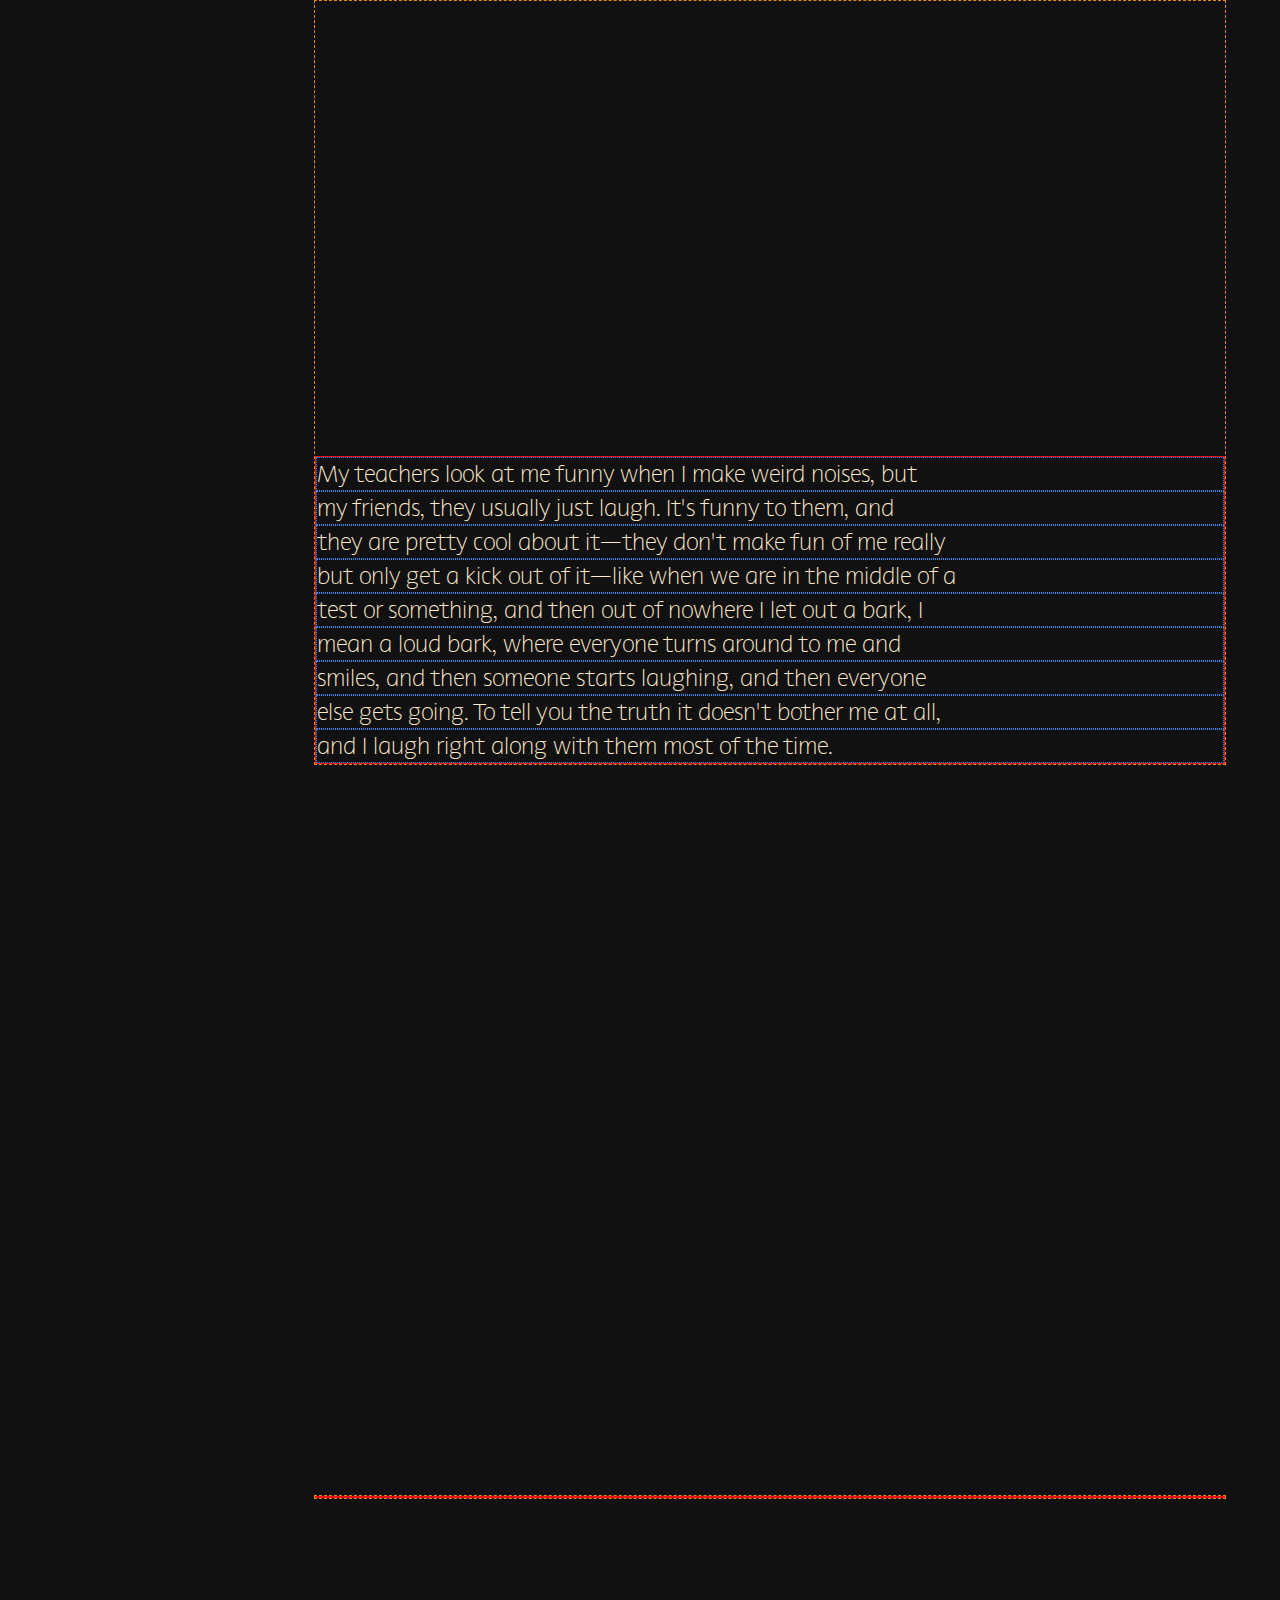
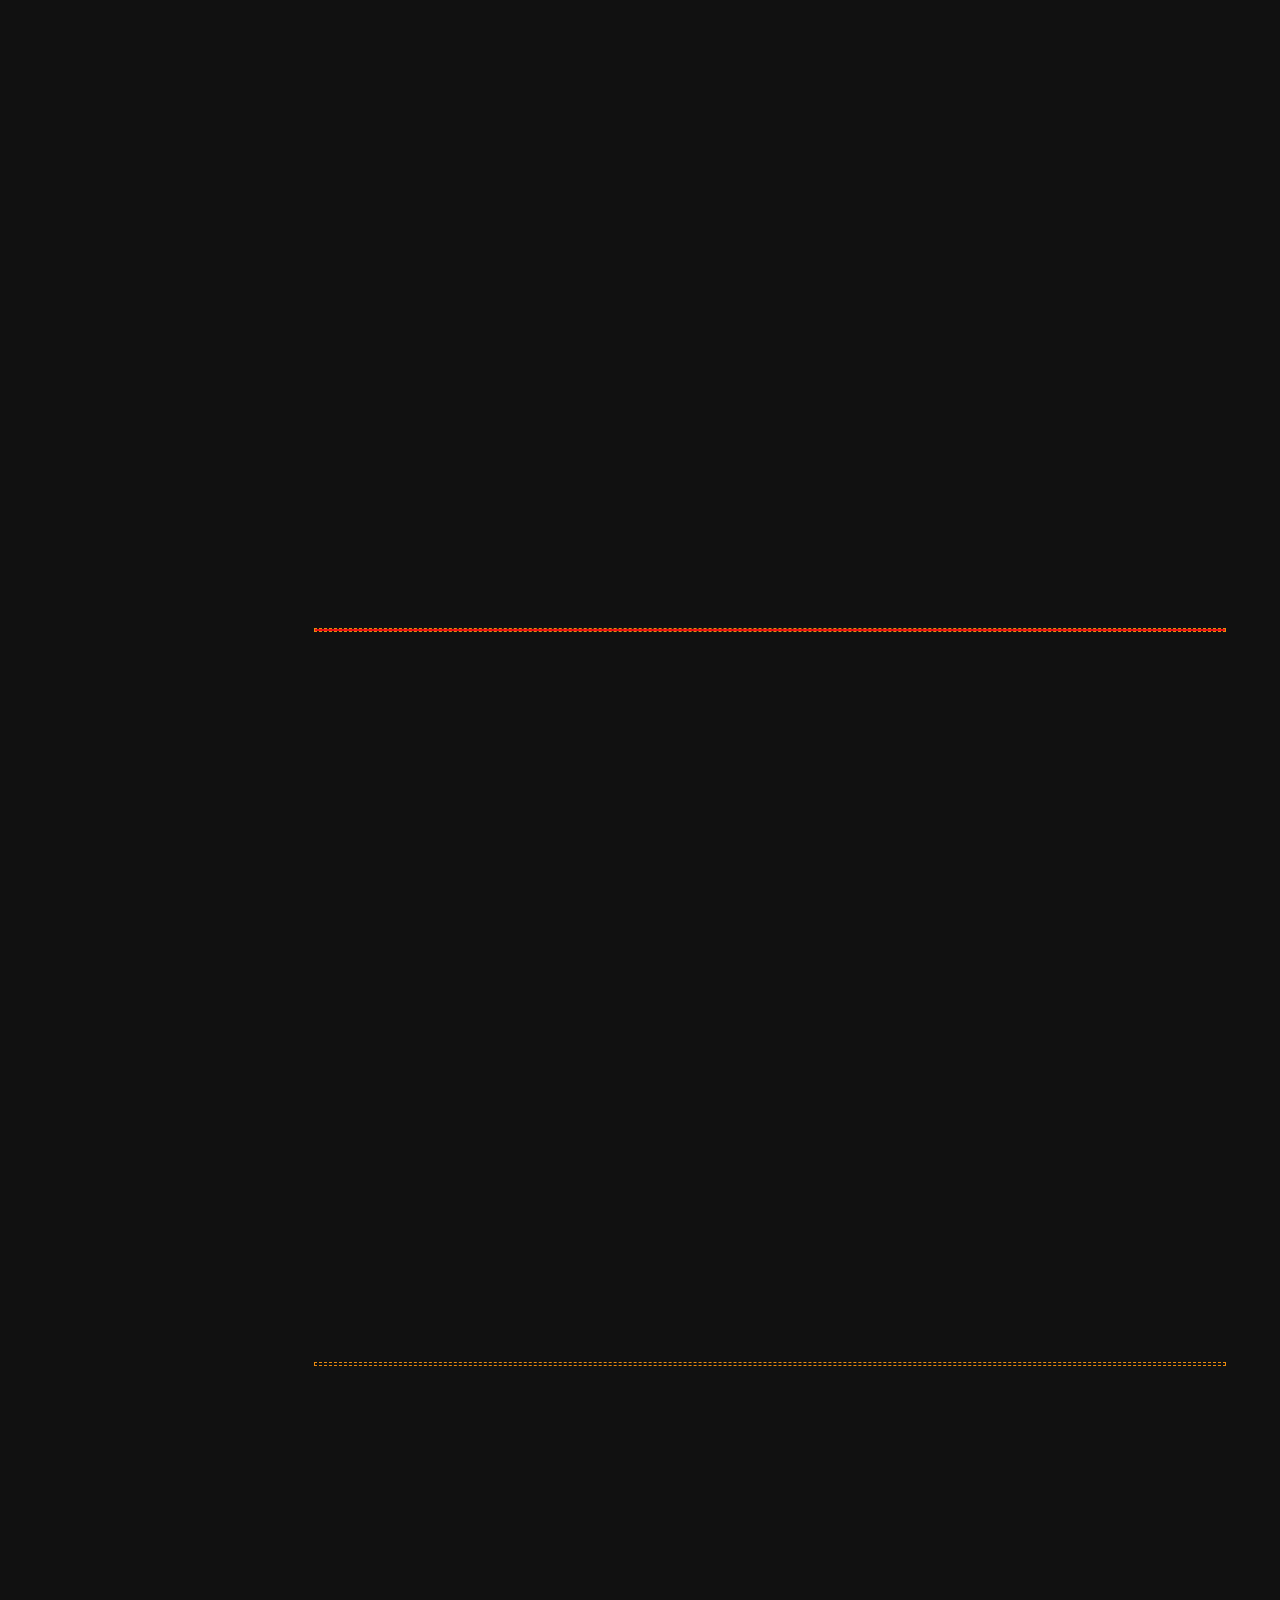
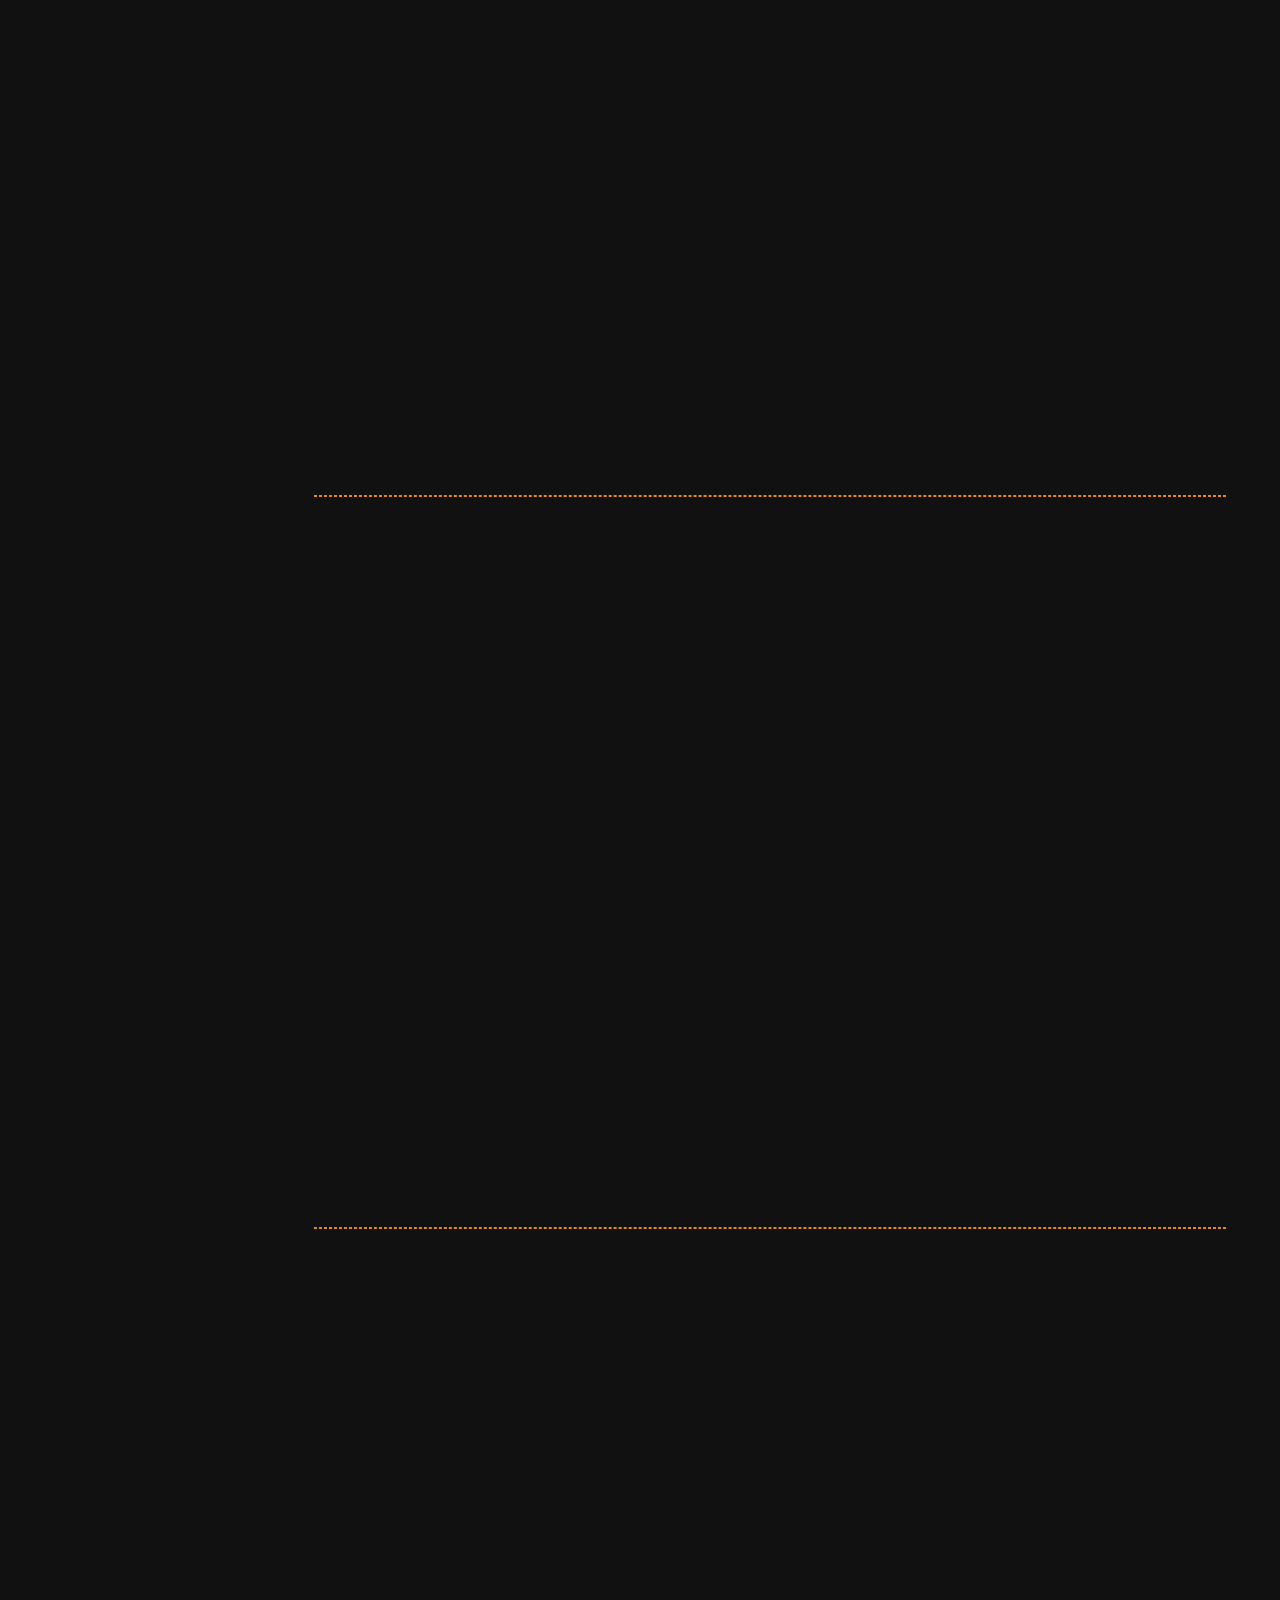
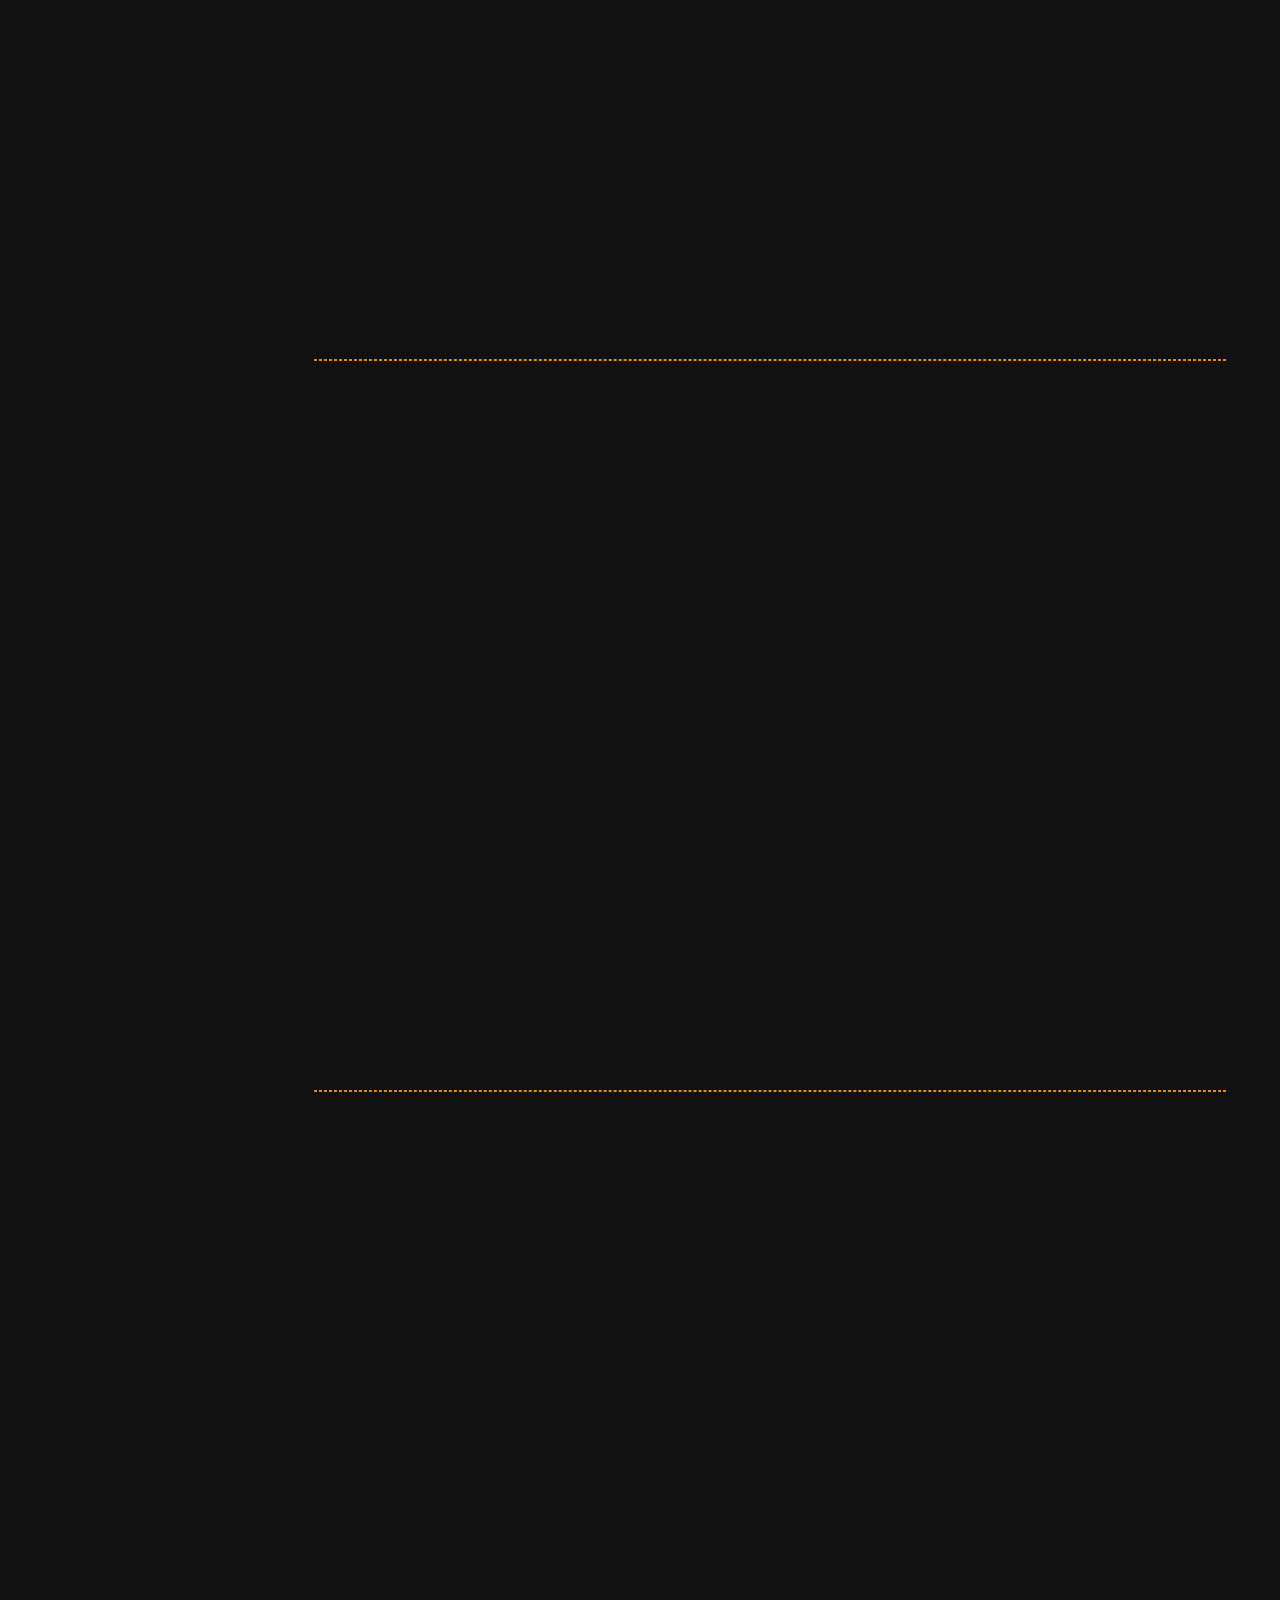
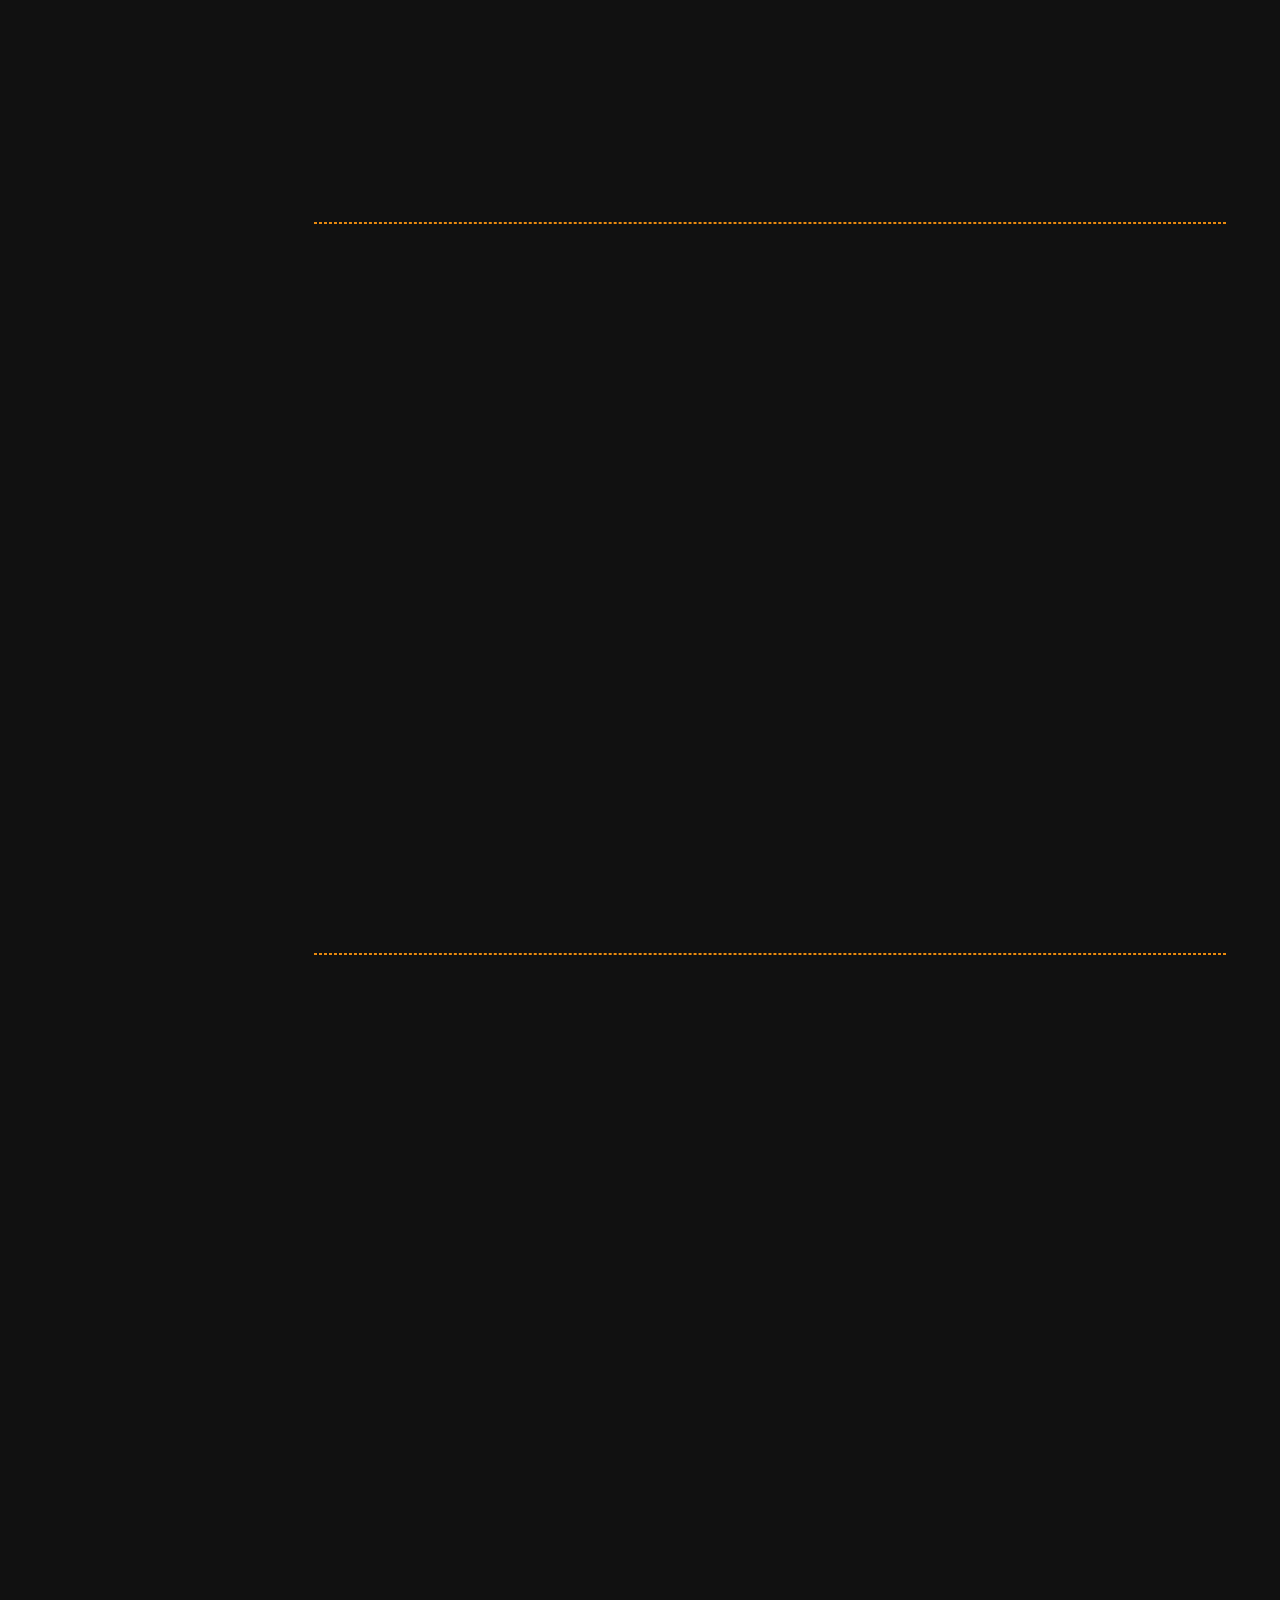
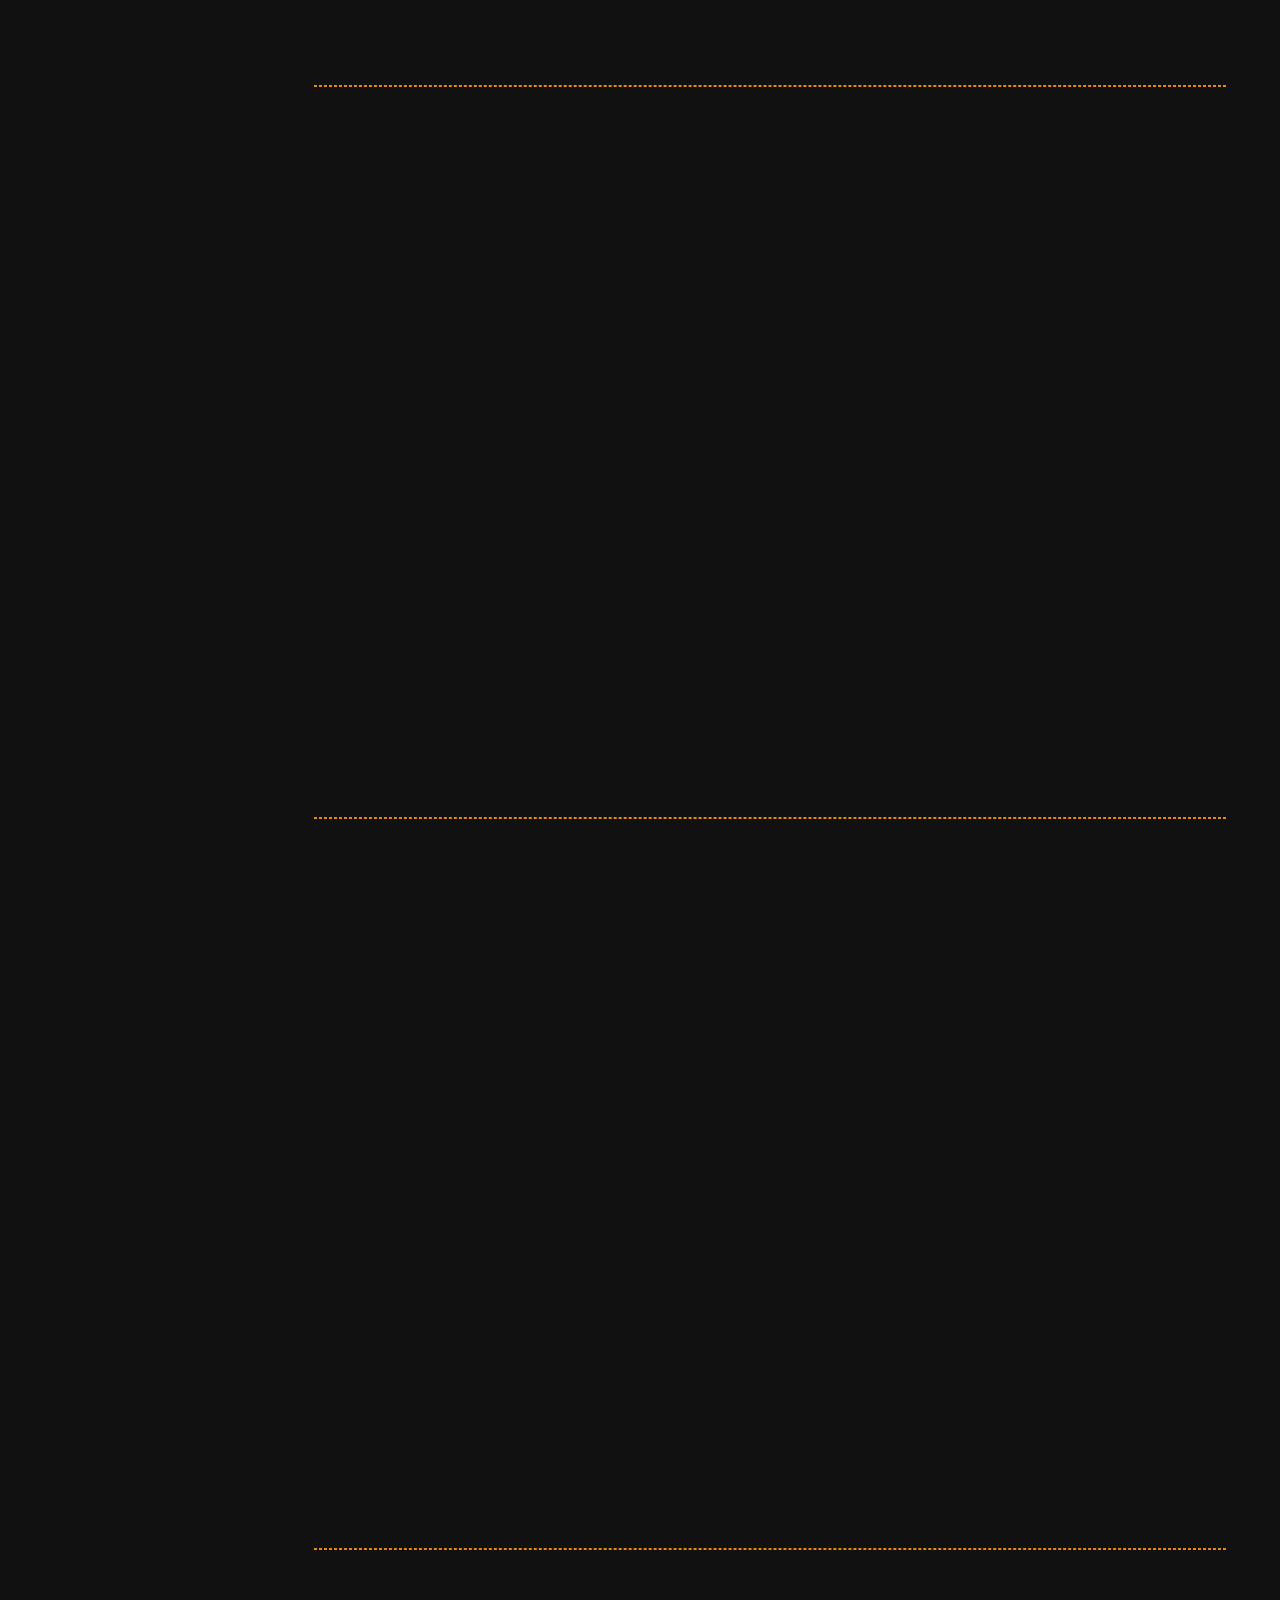
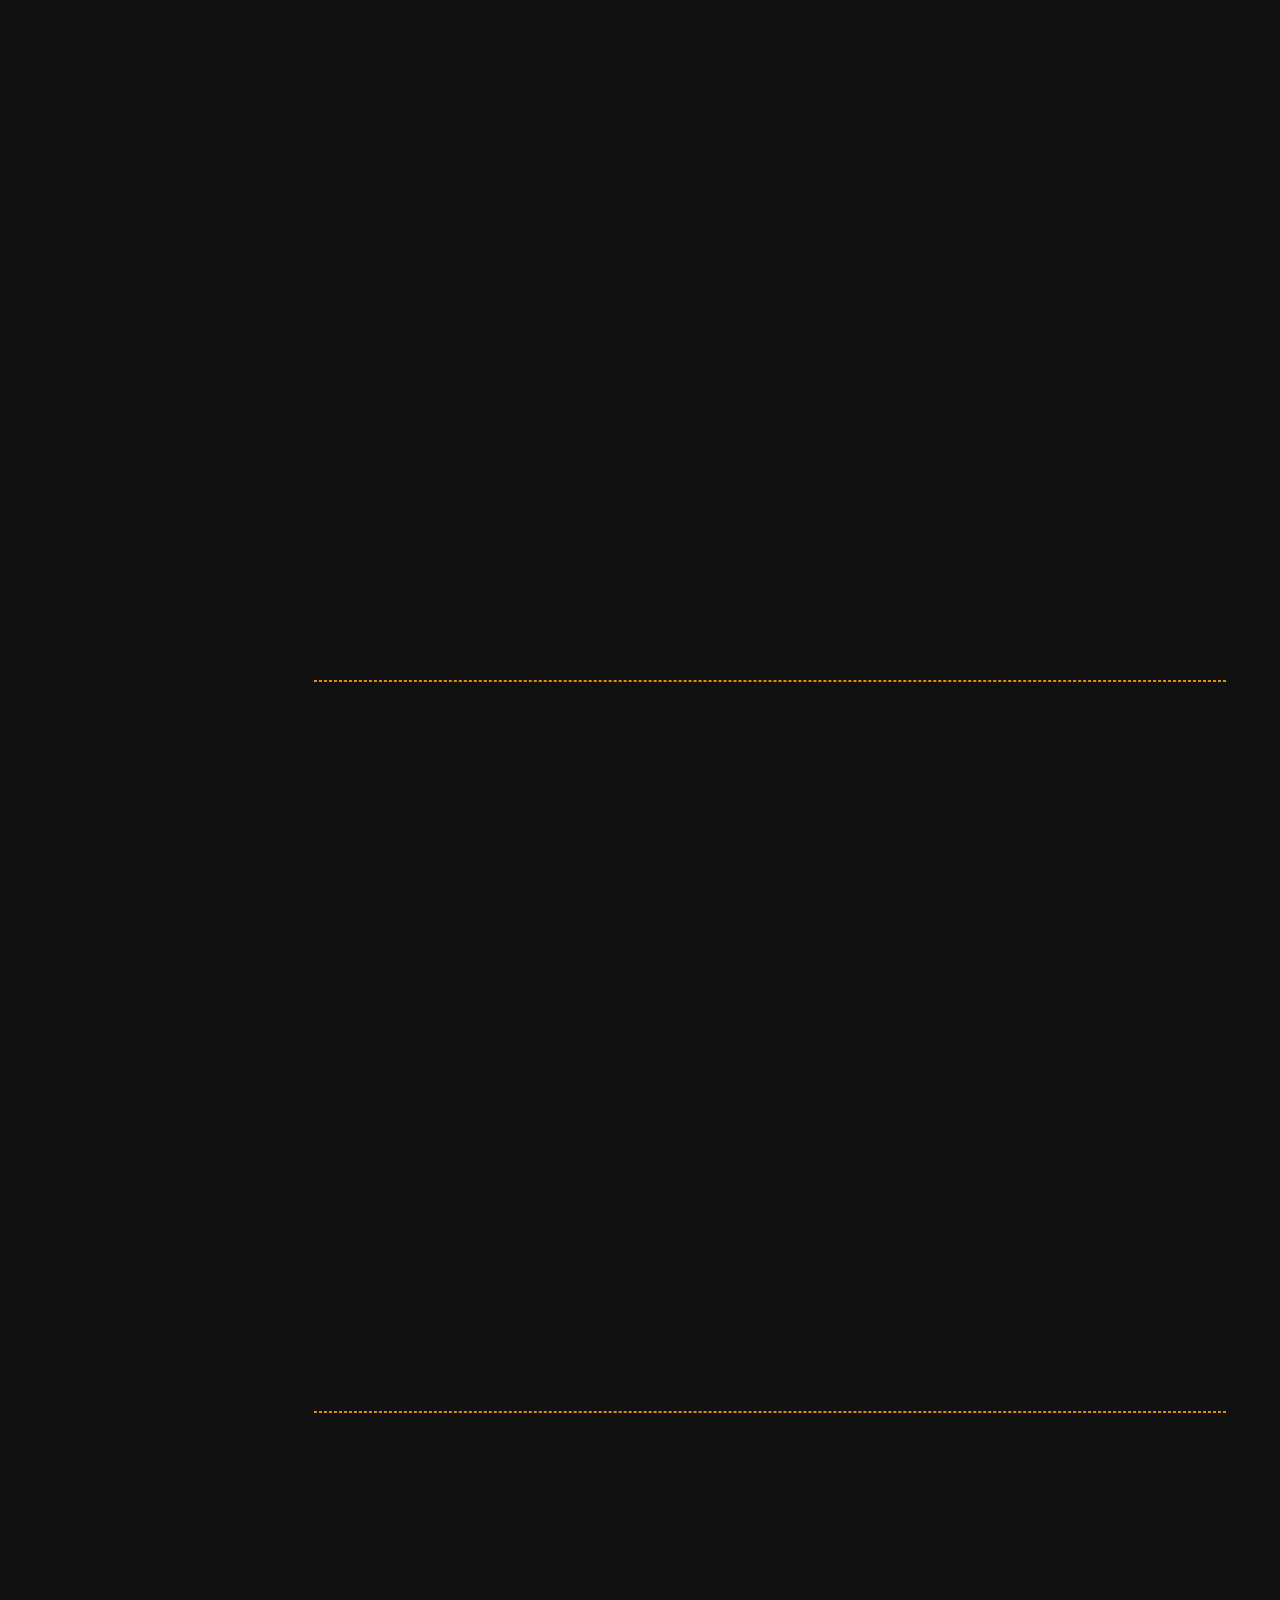
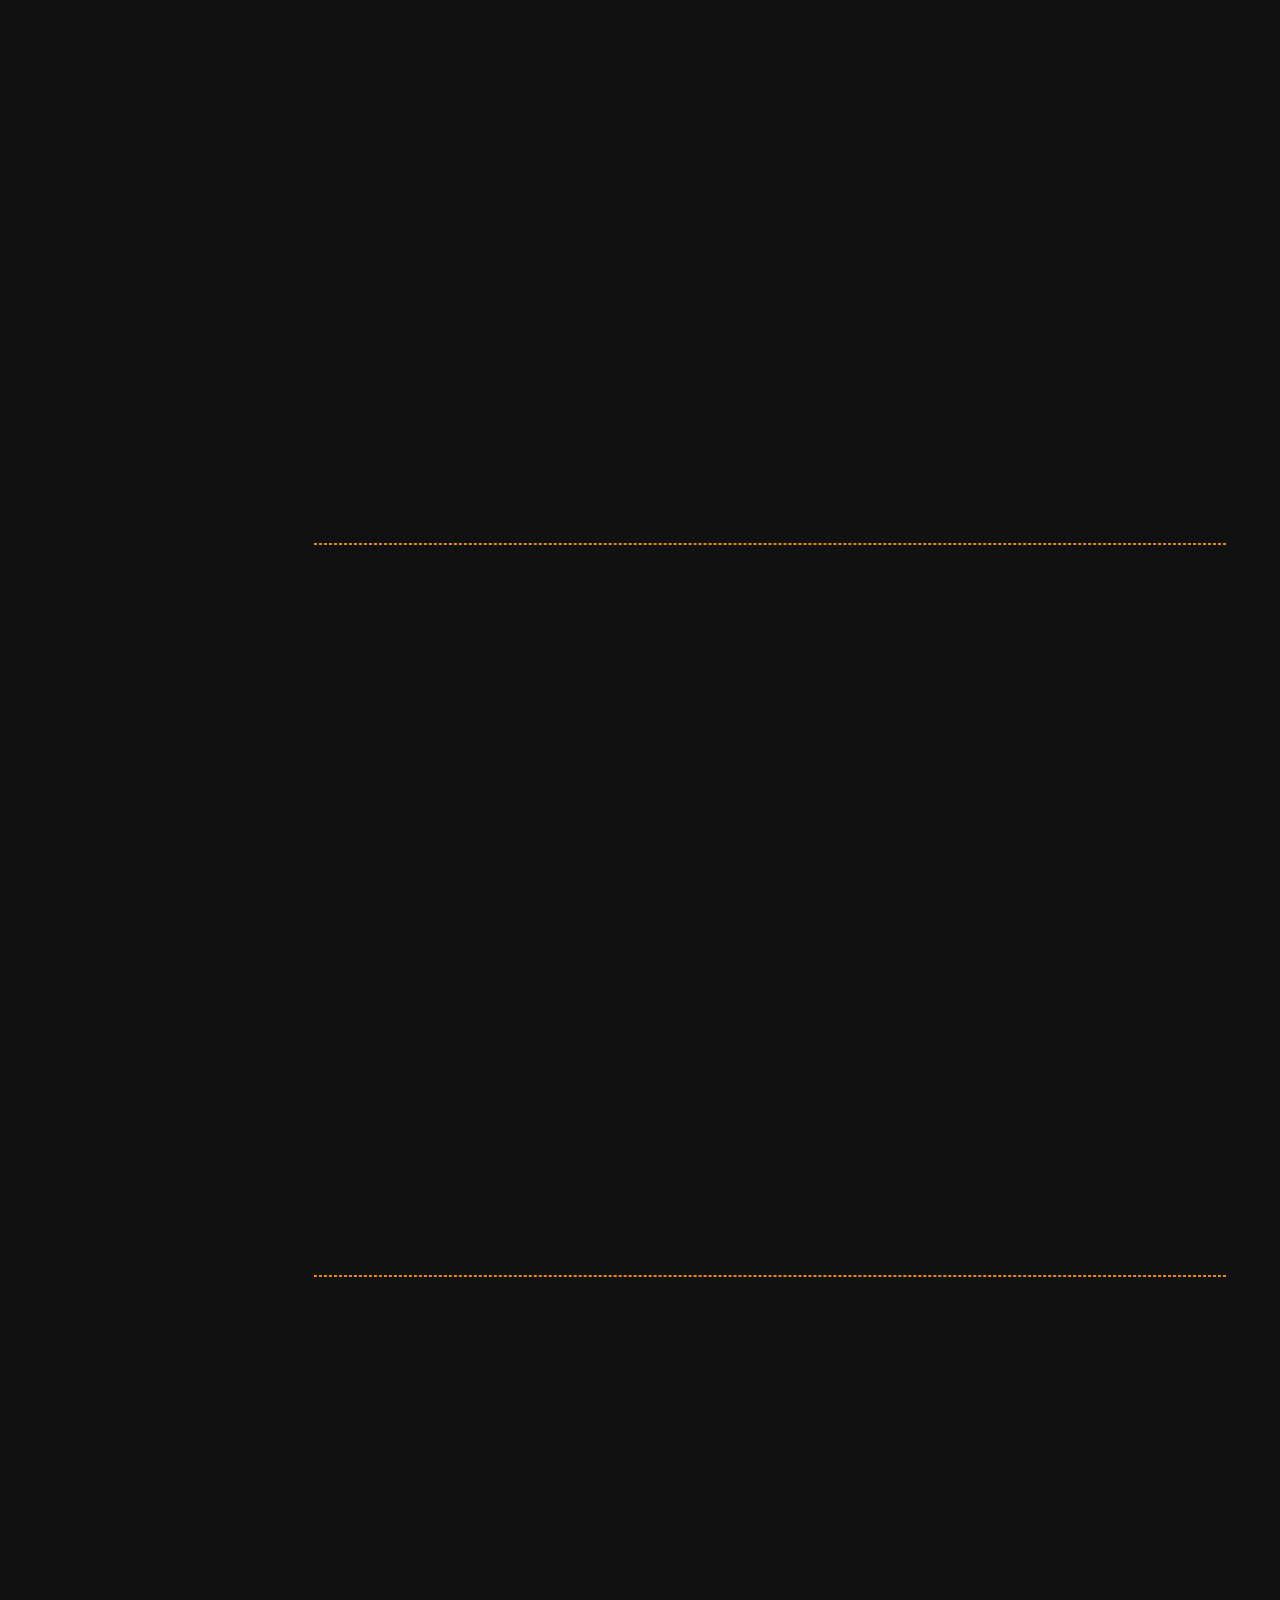
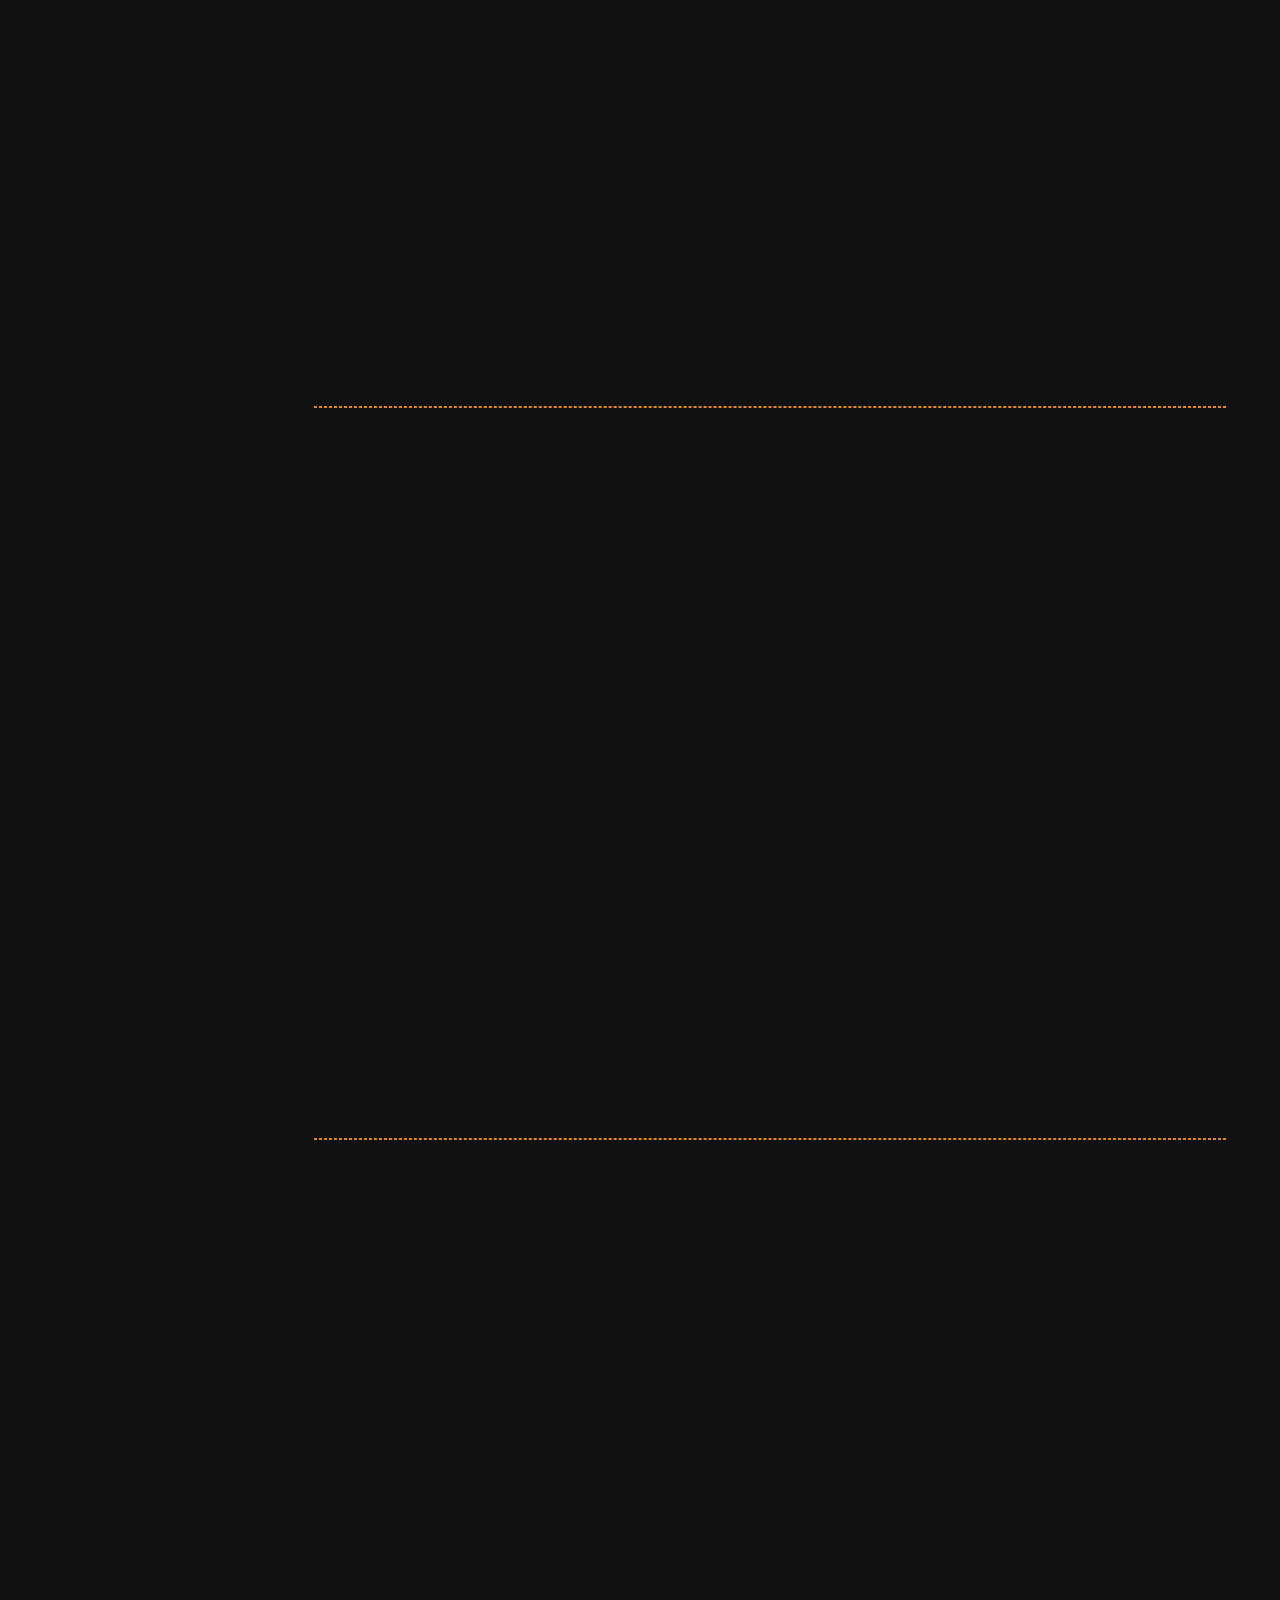
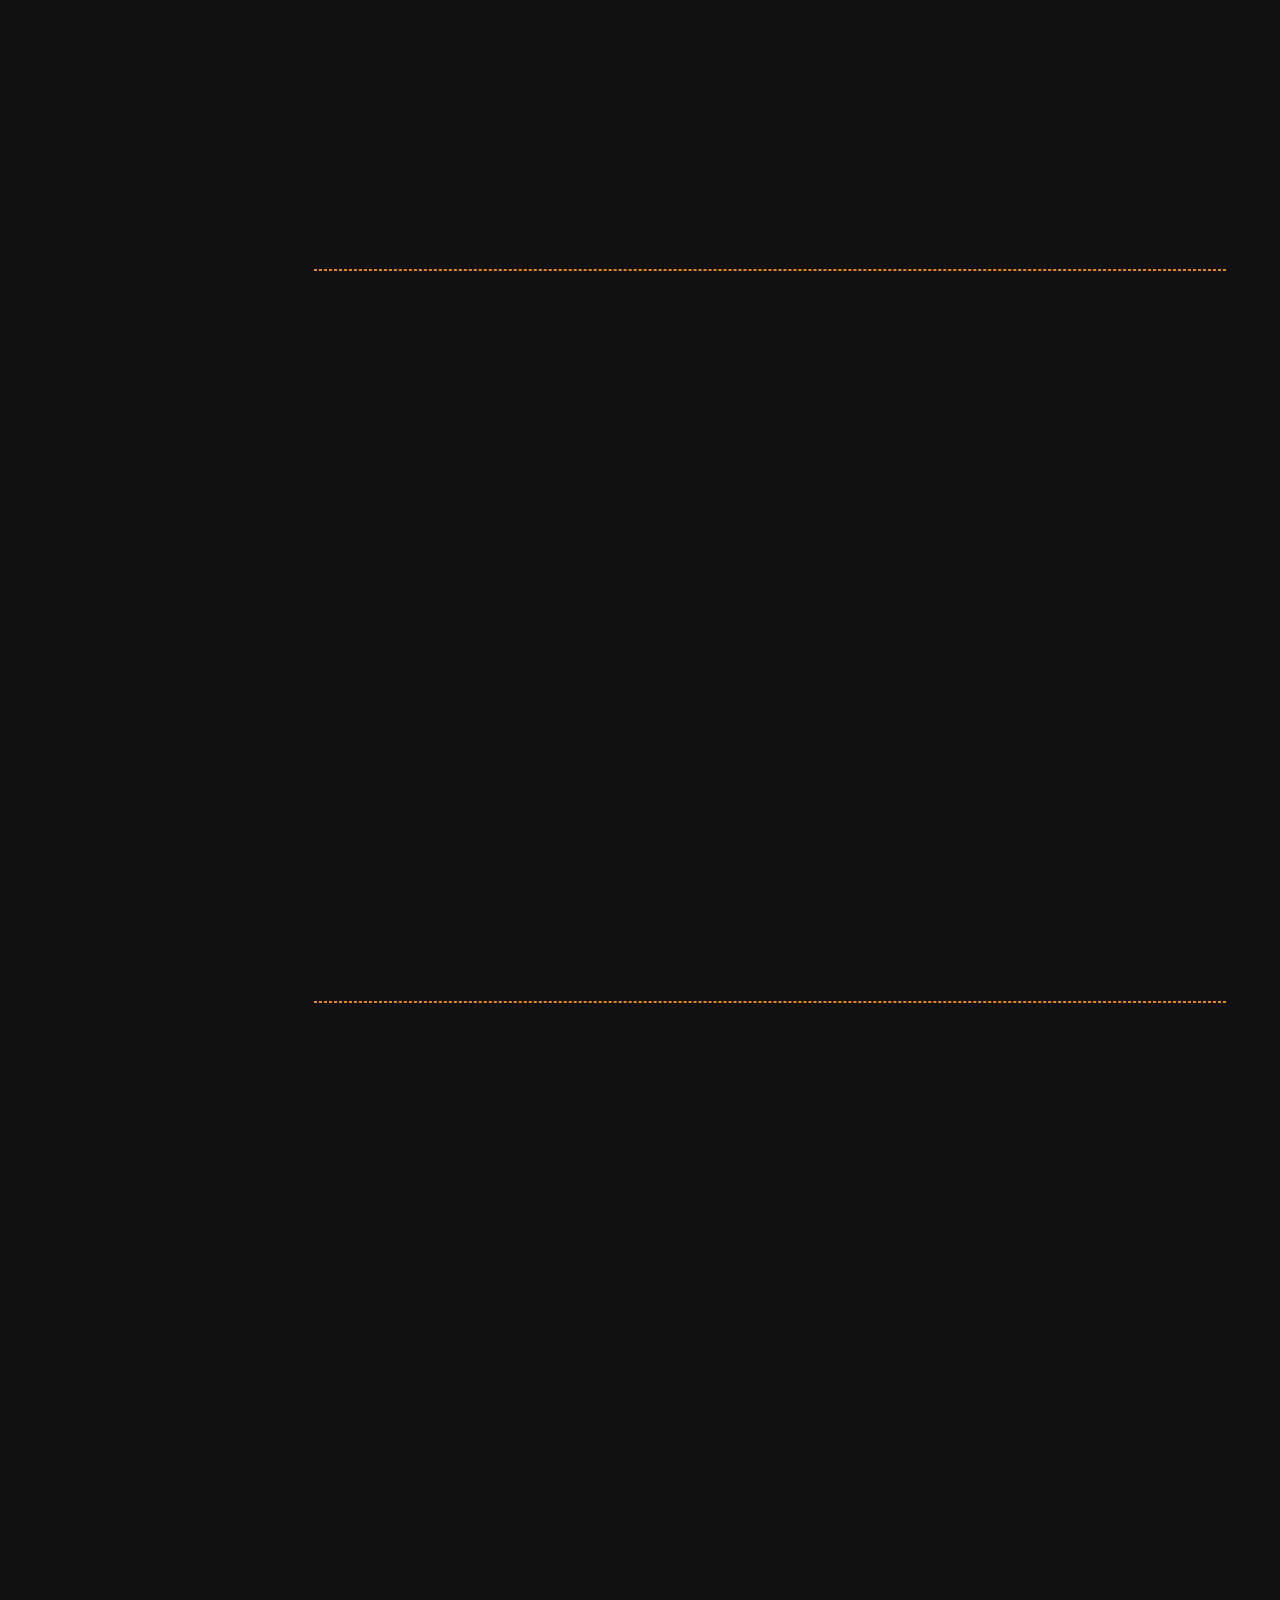
==== index.html @ 5e651f17 "finish html twitch animation" ====
<!DOCTYPE html>
<html lang="en">

<head>
  <meta charset="UTF-8">
  <meta name="viewport" content="width=device-width, initial-scale=1.0">
  <title>Vanilla</title>
  <link rel="preload" href="./Ikarus.woff2" as="font" type="font/woff2" crossorigin="">
  <link rel="stylesheet" href="normalize.css">
  <link rel="stylesheet" href="styles.css">
</head>

<body>
  <!-- <section id="progress"></section> -->
  <main>
    <section id="s00" class="page">
      <div id="s00-p00" class="paragraph">
        <p id="s00-p00-ln00" class="line"> <span id="s00-p00-ln00-w00" class="word">My</span> <span id="s00-p00-ln00-w01" class="word">teachers</span> <span id="s00-p00-ln00-w02" class="word">look</span> <span id="s00-p00-ln00-w03" class="word">at</span> <span id="s00-p00-ln00-w04" class="word">me</span> <span id="s00-p00-ln00-w05" class="word">funny</span> <span id="s00-p00-ln00-w06" class="word">when</span> <span id="s00-p00-ln00-w07" class="word">I</span> <span id="s00-p00-ln00-w08" class="word">make</span> <span id="s00-p00-ln00-w09" class="word">weird</span> <span id="s00-p00-ln00-w10" class="word">noises,</span> <span id="s00-p00-ln00-w11" class="word">but</span> </p>
        <p id="s00-p00-ln01" class="line"> <span id="s00-p00-ln01-w00" class="word">my</span> <span id="s00-p00-ln01-w01" class="word">friends,</span> <span id="s00-p00-ln01-w02" class="word">they</span> <span id="s00-p00-ln01-w03" class="word">usually</span> <span id="s00-p00-ln01-w04" class="word">just</span> <span id="s00-p00-ln01-w05" class="word">laugh.</span> <span id="s00-p00-ln01-w06" class="word">It's</span> <span id="s00-p00-ln01-w07" class="word">funny</span> <span id="s00-p00-ln01-w08" class="word">to</span> <span id="s00-p00-ln01-w09" class="word">them,</span> <span id="s00-p00-ln01-w10" class="word">and</span> </p>
        <p id="s00-p00-ln02" class="line"> <span id="s00-p00-ln02-w00" class="word">they</span> <span id="s00-p00-ln02-w01" class="word">are</span> <span id="s00-p00-ln02-w02" class="word">pretty</span> <span id="s00-p00-ln02-w03" class="word">cool</span> <span id="s00-p00-ln02-w04" class="word">about</span> <span id="s00-p00-ln02-w05" class="word">it—they</span> <span id="s00-p00-ln02-w06" class="word">don't</span> <span id="s00-p00-ln02-w07" class="word">make</span> <span id="s00-p00-ln02-w08" class="word">fun</span> <span id="s00-p00-ln02-w09" class="word">of</span> <span id="s00-p00-ln02-w10" class="word">me</span> <span id="s00-p00-ln02-w11" class="word">really</span> </p>
        <p id="s00-p00-ln03" class="line"> <span id="s00-p00-ln03-w00" class="word">but</span> <span id="s00-p00-ln03-w01" class="word">only</span> <span id="s00-p00-ln03-w02" class="word">get</span> <span id="s00-p00-ln03-w03" class="word">a</span> <span id="s00-p00-ln03-w04" class="word">kick</span> <span id="s00-p00-ln03-w05" class="word">out</span> <span id="s00-p00-ln03-w06" class="word">of</span> <span id="s00-p00-ln03-w07" class="word">it—like</span> <span id="s00-p00-ln03-w08" class="word">when</span> <span id="s00-p00-ln03-w09" class="word">we</span> <span id="s00-p00-ln03-w10" class="word">are</span> <span id="s00-p00-ln03-w11" class="word">in</span> <span id="s00-p00-ln03-w12" class="word">the</span> <span id="s00-p00-ln03-w13" class="word">middle</span> <span id="s00-p00-ln03-w14" class="word">of</span> <span id="s00-p00-ln03-w15" class="word">a</span> </p>
        <p id="s00-p00-ln04" class="line"> <span id="s00-p00-ln04-w00" class="word">test</span> <span id="s00-p00-ln04-w01" class="word">or</span> <span id="s00-p00-ln04-w02" class="word">something,</span> <span id="s00-p00-ln04-w03" class="word">and</span> <span id="s00-p00-ln04-w04" class="word">then</span> <span id="s00-p00-ln04-w05" class="word">out</span> <span id="s00-p00-ln04-w06" class="word">of</span> <span id="s00-p00-ln04-w07" class="word">nowhere</span> <span id="s00-p00-ln04-w08" class="word">I</span> <span id="s00-p00-ln04-w09" class="word">let</span> <span id="s00-p00-ln04-w10" class="word">out</span> <span id="s00-p00-ln04-w11" class="word">a</span> <span id="s00-p00-ln04-w12" class="word">bark,</span> <span id="s00-p00-ln04-w13" class="word">I</span> </p>
        <p id="s00-p00-ln05" class="line"> <span id="s00-p00-ln05-w00" class="word">mean</span> <span id="s00-p00-ln05-w01" class="word">a</span> <span id="s00-p00-ln05-w02" class="word">loud</span> <span id="s00-p00-ln05-w03" class="word">bark,</span> <span id="s00-p00-ln05-w04" class="word">where</span> <span id="s00-p00-ln05-w05" class="word">everyone</span> <span id="s00-p00-ln05-w06" class="word">turns</span> <span id="s00-p00-ln05-w07" class="word">around</span> <span id="s00-p00-ln05-w08" class="word">to</span> <span id="s00-p00-ln05-w09" class="word">me</span> <span id="s00-p00-ln05-w10" class="word">and</span> </p>
        <p id="s00-p00-ln06" class="line"> <span id="s00-p00-ln06-w00" class="word">smiles,</span> <span id="s00-p00-ln06-w01" class="word">and</span> <span id="s00-p00-ln06-w02" class="word">then</span> <span id="s00-p00-ln06-w03" class="word">someone</span> <span id="s00-p00-ln06-w04" class="word">starts</span> <span id="s00-p00-ln06-w05" class="word">laughing,</span> <span id="s00-p00-ln06-w06" class="word">and</span> <span id="s00-p00-ln06-w07" class="word">then</span> <span id="s00-p00-ln06-w08" class="word">everyone</span> </p>
        <p id="s00-p00-ln07" class="line"> <span id="s00-p00-ln07-w00" class="word">else</span> <span id="s00-p00-ln07-w01" class="word">gets</span> <span id="s00-p00-ln07-w02" class="word">going.</span> <span id="s00-p00-ln07-w03" class="word">To</span> <span id="s00-p00-ln07-w04" class="word">tell</span> <span id="s00-p00-ln07-w05" class="word">you</span> <span id="s00-p00-ln07-w06" class="word">the</span> <span id="s00-p00-ln07-w07" class="word">truth</span> <span id="s00-p00-ln07-w08" class="word">it</span> <span id="s00-p00-ln07-w09" class="word">doesn't</span> <span id="s00-p00-ln07-w10" class="word">bother</span> <span id="s00-p00-ln07-w11" class="word">me</span> <span id="s00-p00-ln07-w12" class="word">at</span> <span id="s00-p00-ln07-w13" class="word">all,</span> </p>
        <p id="s00-p00-ln08" class="line"> <span id="s00-p00-ln08-w00" class="word">and</span> <span id="s00-p00-ln08-w01" class="word">I</span> <span id="s00-p00-ln08-w02" class="word">laugh</span> <span id="s00-p00-ln08-w03" class="word">right</span> <span id="s00-p00-ln08-w04" class="word">along</span> <span id="s00-p00-ln08-w05" class="word">with</span> <span id="s00-p00-ln08-w06" class="word">them</span> <span id="s00-p00-ln08-w07" class="word">most</span> <span id="s00-p00-ln08-w08" class="word">of</span> <span id="s00-p00-ln08-w09" class="word">the</span> <span id="s00-p00-ln08-w10" class="word">time.</span> </p>
      </div>
    </section>
    <section id="s01" class="page">
      <div id="s01-p01" class="paragraph">
        <p id="s01-p01-ln00" class="line"> <span id="s01-p01-ln00-w00" class="word">I</span> <span id="s01-p01-ln00-w01" class="word">go</span> <span id="s01-p01-ln00-w02" class="word">to</span> <span id="s01-p01-ln00-w03" class="word">this</span> <span id="s01-p01-ln00-w04" class="word">school</span> <span id="s01-p01-ln00-w05" class="word">where</span> <span id="s01-p01-ln00-w06" class="word">our</span> <span id="s01-p01-ln00-w07" class="word">teachers</span> <span id="s01-p01-ln00-w08" class="word">are</span> <span id="s01-p01-ln00-w09" class="word">mostly</span> <span id="s01-p01-ln00-w10" class="word">nuns—we</span> </p>
        <p id="s01-p01-ln01" class="line"> <span id="s01-p01-ln01-w00" class="word">have</span> <span id="s01-p01-ln01-w01" class="word">to</span> <span id="s01-p01-ln01-w02" class="word">go</span> <span id="s01-p01-ln01-w03" class="word">to</span> <span id="s01-p01-ln01-w04" class="word">church</span> <span id="s01-p01-ln01-w05" class="word">every</span> <span id="s01-p01-ln01-w06" class="word">week,</span> <span id="s01-p01-ln01-w07" class="word">and</span> <span id="s01-p01-ln01-w08" class="word">sometimes</span> <span id="s01-p01-ln01-w09" class="word">I'll</span> <span id="s01-p01-ln01-w10" class="word">bark</span> <span id="s01-p01-ln01-w11" class="word">in</span> </p>
        <p id="s01-p01-ln02" class="line"> <span id="s01-p01-ln02-w00" class="word">church</span> <span id="s01-p01-ln02-w01" class="word">too.</span> <span id="s01-p01-ln02-w02" class="word">This</span> <span id="s01-p01-ln02-w03" class="word">one</span> <span id="s01-p01-ln02-w04" class="word">nun,</span> <span id="s01-p01-ln02-w05" class="word">Sister</span> <span id="s01-p01-ln02-w06" class="word">Agatha,</span> <span id="s01-p01-ln02-w07" class="word">told</span> <span id="s01-p01-ln02-w08" class="word">me</span> <span id="s01-p01-ln02-w09" class="word">that</span> <span id="s01-p01-ln02-w10" class="word">Jesus</span> </p>
        <p id="s01-p01-ln03" class="line"> <span id="s01-p01-ln03-w00" class="word">didn't</span> <span id="s01-p01-ln03-w01" class="word">appreciate</span> <span id="s01-p01-ln03-w02" class="word">me</span> <span id="s01-p01-ln03-w03" class="word">barking</span> <span id="s01-p01-ln03-w04" class="word">like</span> <span id="s01-p01-ln03-w05" class="word">that</span> <span id="s01-p01-ln03-w06" class="word">in</span> <span id="s01-p01-ln03-w07" class="word">church</span> <span id="s01-p01-ln03-w08" class="word">and</span> <span id="s01-p01-ln03-w09" class="word">disrupting</span> </p>
        <p id="s01-p01-ln04" class="line"> <span id="s01-p01-ln04-w00" class="word">everything.</span> <span id="s01-p01-ln04-w01" class="word">She's</span> <span id="s01-p01-ln04-w02" class="word">mean</span> <span id="s01-p01-ln04-w03" class="word">though</span> <span id="s01-p01-ln04-w04" class="word">it's</span> <span id="s01-p01-ln04-w05" class="word">funny—there's</span> <span id="s01-p01-ln04-w06" class="word">always</span> <span id="s01-p01-ln04-w07" class="word">that</span> </p>
        <p id="s01-p01-ln05" class="line"> <span id="s01-p01-ln05-w00" class="word">question</span> <span id="s01-p01-ln05-w01" class="word">about</span> <span id="s01-p01-ln05-w02" class="word">nuns—“is</span> <span id="s01-p01-ln05-w03" class="word">she</span> <span id="s01-p01-ln05-w04" class="word">mean?”—that</span> <span id="s01-p01-ln05-w05" class="word">everyone's</span> <span id="s01-p01-ln05-w06" class="word">always</span> </p>
        <p id="s01-p01-ln06" class="line"> <span id="s01-p01-ln06-w00" class="word">talkin'</span> <span id="s01-p01-ln06-w01" class="word">about</span> <span id="s01-p01-ln06-w02" class="word">whenever</span> <span id="s01-p01-ln06-w03" class="word">you</span> <span id="s01-p01-ln06-w04" class="word">find</span> <span id="s01-p01-ln06-w05" class="word">out</span> <span id="s01-p01-ln06-w06" class="word">who</span> <span id="s01-p01-ln06-w07" class="word">your</span> <span id="s01-p01-ln06-w08" class="word">teachers</span> <span id="s01-p01-ln06-w09" class="word">will</span> <span id="s01-p01-ln06-w10" class="word">be</span> </p>
        <p id="s01-p01-ln07" class="line"> <span id="s01-p01-ln07-w00" class="word">for</span> <span id="s01-p01-ln07-w01" class="word">the</span> <span id="s01-p01-ln07-w02" class="word">next</span> <span id="s01-p01-ln07-w03" class="word">year.</span> <span id="s01-p01-ln07-w04" class="word">It's</span> <span id="s01-p01-ln07-w05" class="word">always</span> <span id="s01-p01-ln07-w06" class="word">how</span> <span id="s01-p01-ln07-w07" class="word">mean</span> <span id="s01-p01-ln07-w08" class="word">Sister</span> <span id="s01-p01-ln07-w09" class="word">so</span> <span id="s01-p01-ln07-w10" class="word">and</span> <span id="s01-p01-ln07-w11" class="word">so</span> <span id="s01-p01-ln07-w12" class="word">is,</span> <span id="s01-p01-ln07-w13" class="word">and</span> </p>
        <p id="s01-p01-ln09" class="line"> <span id="s01-p01-ln09-w00" class="word">how</span> <span id="s01-p01-ln09-w01" class="word">this</span> <span id="s01-p01-ln09-w02" class="word">one</span> <span id="s01-p01-ln09-w03" class="word">cuts</span> <span id="s01-p01-ln09-w04" class="word">your</span> <span id="s01-p01-ln09-w05" class="word">hair</span> <span id="s01-p01-ln09-w06" class="word">when</span> <span id="s01-p01-ln09-w07" class="word">you're</span> <span id="s01-p01-ln09-w08" class="word">not</span> <span id="s01-p01-ln09-w09" class="word">looking</span> <span id="s01-p01-ln09-w10" class="word">if</span> <span id="s01-p01-ln09-w11" class="word">it</span> <span id="s01-p01-ln09-w12" class="word">grows</span> </p>
        <p id="s01-p01-ln10" class="line"> <span id="s01-p01-ln10-w00" class="word">too</span> <span id="s01-p01-ln10-w01" class="word">long</span> <span id="s01-p01-ln10-w02" class="word">and</span> <span id="s01-p01-ln10-w03" class="word">how</span> <span id="s01-p01-ln10-w04" class="word">another</span> <span id="s01-p01-ln10-w05" class="word">one</span> <span id="s01-p01-ln10-w06" class="word">will</span> <span id="s01-p01-ln10-w07" class="word">ask</span> <span id="s01-p01-ln10-w08" class="word">you</span> <span id="s01-p01-ln10-w09" class="word">to</span> <span id="s01-p01-ln10-w10" class="word">hold</span> <span id="s01-p01-ln10-w11" class="word">your</span> <span id="s01-p01-ln10-w12" class="word">palms</span> </p>
        <p id="s01-p01-ln11" class="line"> <span id="s01-p01-ln11-w00" class="word">out</span> <span id="s01-p01-ln11-w01" class="word">so</span> <span id="s01-p01-ln11-w02" class="word">she</span> <span id="s01-p01-ln11-w03" class="word">can</span> <span id="s01-p01-ln11-w04" class="word">smack’em</span> <span id="s01-p01-ln11-w05" class="word">with</span> <span id="s01-p01-ln11-w06" class="word">a</span> <span id="s01-p01-ln11-w07" class="word">ruler.</span> <span id="s01-p01-ln11-w08" class="word">My</span> <span id="s01-p01-ln11-w09" class="word">brother</span> <span id="s01-p01-ln11-w10" class="word">told</span> <span id="s01-p01-ln11-w11" class="word">me</span> <span id="s01-p01-ln11-w12" class="word">all</span> </p>
        <p id="s01-p01-ln12" class="line"> <span id="s01-p01-ln12-w00" class="word">kinds</span> <span id="s01-p01-ln12-w01" class="word">of</span> <span id="s01-p01-ln12-w02" class="word">horrible</span> <span id="s01-p01-ln12-w03" class="word">stuff</span> <span id="s01-p01-ln12-w04" class="word">about</span> <span id="s01-p01-ln12-w05" class="word">every</span> <span id="s01-p01-ln12-w06" class="word">nun</span> <span id="s01-p01-ln12-w07" class="word">I</span> <span id="s01-p01-ln12-w08" class="word">was</span> <span id="s01-p01-ln12-w09" class="word">gonna'</span> <span id="s01-p01-ln12-w10" class="word">have—but</span> </p>
        <p id="s01-p01-ln13" class="line"> <span id="s01-p01-ln13-w00" class="word">with</span> <span id="s01-p01-ln13-w01" class="word">Sister</span> <span id="s01-p01-ln13-w02" class="word">Agatha,</span> <span id="s01-p01-ln13-w03" class="word">he</span> <span id="s01-p01-ln13-w04" class="word">wasn't</span> <span id="s01-p01-ln13-w05" class="word">kidding.</span> <span id="s01-p01-ln13-w06" class="word">Yesterday,</span> <span id="s01-p01-ln13-w07" class="word">after</span> <span id="s01-p01-ln13-w08" class="word">telling</span> </p>
        <p id="s01-p01-ln14" class="line"> <span id="s01-p01-ln14-w00" class="word">me</span> <span id="s01-p01-ln14-w01" class="word">all</span> <span id="s01-p01-ln14-w02" class="word">about</span> <span id="s01-p01-ln14-w03" class="word">how</span> <span id="s01-p01-ln14-w04" class="word">Jesus</span> <span id="s01-p01-ln14-w05" class="word">didn't</span> <span id="s01-p01-ln14-w06" class="word">appreciate</span> <span id="s01-p01-ln14-w07" class="word">me</span> <span id="s01-p01-ln14-w08" class="word">disrupting</span> <span id="s01-p01-ln14-w09" class="word">His</span> </p>
        <p id="s01-p01-ln15" class="line"> <span id="s01-p01-ln15-w00" class="word">Mass,</span> <span id="s01-p01-ln15-w01" class="word">she</span> <span id="s01-p01-ln15-w02" class="word">smacked</span> <span id="s01-p01-ln15-w03" class="word">me</span> <span id="s01-p01-ln15-w04" class="word">in</span> <span id="s01-p01-ln15-w05" class="word">the</span> <span id="s01-p01-ln15-w06" class="word">back</span> <span id="s01-p01-ln15-w07" class="word">of</span> <span id="s01-p01-ln15-w08" class="word">the</span> <span id="s01-p01-ln15-w09" class="word">head,</span> <span id="s01-p01-ln15-w10" class="word">and</span> <span id="s01-p01-ln15-w11" class="word">told</span> <span id="s01-p01-ln15-w12" class="word">me</span> </p>
        <p id="s01-p01-ln16" class="line"> <span id="s01-p01-ln16-w00" class="word">maybe</span> <span id="s01-p01-ln16-w01" class="word">that</span> <span id="s01-p01-ln16-w02" class="word">will</span> <span id="s01-p01-ln16-w03" class="word">stop</span> <span id="s01-p01-ln16-w04" class="word">me</span> <span id="s01-p01-ln16-w05" class="word">from</span> <span id="s01-p01-ln16-w06" class="word">shaking</span> <span id="s01-p01-ln16-w07" class="word">it.</span> </p>
      </div>
    </section>
    <section id="s02" class="page">
      <div id="s02-p02" class="paragraph">
        <p id="s02-p02-ln00" class="line"> <span id="s02-p02-ln00-w00" class="word">I</span> <span id="s02-p02-ln00-w01" class="word">figured</span> <span id="s02-p02-ln00-w02" class="word">though,</span> <span id="s02-p02-ln00-w03" class="word">that</span> <span id="s02-p02-ln00-w04" class="word">Jesus</span> <span id="s02-p02-ln00-w05" class="word">didn't</span> <span id="s02-p02-ln00-w06" class="word">mind</span> <span id="s02-p02-ln00-w07" class="word">so</span> <span id="s02-p02-ln00-w08" class="word">much—since</span> <span id="s02-p02-ln00-w09" class="word">I</span> </p>
        <p id="s02-p02-ln01" class="line"> <span id="s02-p02-ln01-w00" class="word">prayed</span> <span id="s02-p02-ln01-w01" class="word">to</span> <span id="s02-p02-ln01-w02" class="word">Him</span> <span id="s02-p02-ln01-w03" class="word">all</span> <span id="s02-p02-ln01-w04" class="word">the</span> <span id="s02-p02-ln01-w05" class="word">time</span> <span id="s02-p02-ln01-w06" class="word">to</span> <span id="s02-p02-ln01-w07" class="word">help</span> <span id="s02-p02-ln01-w08" class="word">me</span> <span id="s02-p02-ln01-w09" class="word">to</span> <span id="s02-p02-ln01-w10" class="word">stop</span> <span id="s02-p02-ln01-w11" class="word">shaking</span> <span id="s02-p02-ln01-w12" class="word">my</span> <span id="s02-p02-ln01-w13" class="word">head,</span> </p>
        <p id="s02-p02-ln02" class="line"> <span id="s02-p02-ln02-w00" class="word">and</span> <span id="s02-p02-ln02-w01" class="word">barking,</span> <span id="s02-p02-ln02-w02" class="word">though</span> <span id="s02-p02-ln02-w03" class="word">it</span> <span id="s02-p02-ln02-w04" class="word">never</span> <span id="s02-p02-ln02-w05" class="word">seemed</span> <span id="s02-p02-ln02-w06" class="word">to</span> <span id="s02-p02-ln02-w07" class="word">help.</span> <span id="s02-p02-ln02-w08" class="word">The</span> <span id="s02-p02-ln02-w09" class="word">way</span> <span id="s02-p02-ln02-w10" class="word">I</span> <span id="s02-p02-ln02-w11" class="word">see</span> <span id="s02-p02-ln02-w12" class="word">it,</span> <span id="s02-p02-ln02-w13" class="word">if</span> </p>
        <p id="s02-p02-ln03" class="line"> <span id="s02-p02-ln03-w00" class="word">He</span> <span id="s02-p02-ln03-w01" class="word">didn't</span> <span id="s02-p02-ln03-w02" class="word">want</span> <span id="s02-p02-ln03-w03" class="word">to</span> <span id="s02-p02-ln03-w04" class="word">help,</span> <span id="s02-p02-ln03-w05" class="word">then</span> <span id="s02-p02-ln03-w06" class="word">He</span> <span id="s02-p02-ln03-w07" class="word">probably</span> <span id="s02-p02-ln03-w08" class="word">didn't</span> <span id="s02-p02-ln03-w09" class="word">care</span> <span id="s02-p02-ln03-w10" class="word">too</span> <span id="s02-p02-ln03-w11" class="word">much</span> </p>
        <p id="s02-p02-ln04" class="line"> <span id="s02-p02-ln04-w00" class="word">if</span> <span id="s02-p02-ln04-w01" class="word">I</span> <span id="s02-p02-ln04-w02" class="word">did</span> <span id="s02-p02-ln04-w03" class="word">it</span> <span id="s02-p02-ln04-w04" class="word">in</span> <span id="s02-p02-ln04-w05" class="word">church.</span> <span id="s02-p02-ln04-w06" class="word">Sister</span> <span id="s02-p02-ln04-w07" class="word">Agatha</span> <span id="s02-p02-ln04-w08" class="word">and</span> <span id="s02-p02-ln04-w09" class="word">the</span> <span id="s02-p02-ln04-w10" class="word">rest</span> <span id="s02-p02-ln04-w11" class="word">of</span> <span id="s02-p02-ln04-w12" class="word">the</span> <span id="s02-p02-ln04-w13" class="word">teachers</span> </p>
        <p id="s02-p02-ln05" class="line"> <span id="s02-p02-ln05-w00" class="word">told</span> <span id="s02-p02-ln05-w01" class="word">my</span> <span id="s02-p02-ln05-w02" class="word">mom</span> <span id="s02-p02-ln05-w03" class="word">that</span> <span id="s02-p02-ln05-w04" class="word">I</span> <span id="s02-p02-ln05-w05" class="word">was</span> <span id="s02-p02-ln05-w06" class="word">forever</span> <span id="s02-p02-ln05-w07" class="word">disrupting</span> <span id="s02-p02-ln05-w08" class="word">the</span> <span id="s02-p02-ln05-w09" class="word">classes</span> <span id="s02-p02-ln05-w10" class="word">and</span> </p>
        <p id="s02-p02-ln06" class="line"> <span id="s02-p02-ln06-w00" class="word">Masses,</span> <span id="s02-p02-ln06-w01" class="word">and</span> <span id="s02-p02-ln06-w02" class="word">that</span> <span id="s02-p02-ln06-w03" class="word">they</span> <span id="s02-p02-ln06-w04" class="word">were</span> <span id="s02-p02-ln06-w05" class="word">thinking</span> <span id="s02-p02-ln06-w06" class="word">of</span> <span id="s02-p02-ln06-w07" class="word">taking</span> <span id="s02-p02-ln06-w08" class="word">further</span> <span id="s02-p02-ln06-w09" class="word">action</span> <span id="s02-p02-ln06-w10" class="word">if</span> </p>
        <p id="s02-p02-ln07" class="line"> <span id="s02-p02-ln07-w00" class="word">I</span> <span id="s02-p02-ln07-w01" class="word">didn't</span> <span id="s02-p02-ln07-w02" class="word">stop,</span> <span id="s02-p02-ln07-w03" class="word">whatever</span> <span id="s02-p02-ln07-w04" class="word">that's</span> <span id="s02-p02-ln07-w05" class="word">supposed</span> <span id="s02-p02-ln07-w06" class="word">to</span> <span id="s02-p02-ln07-w07" class="word">mean.</span> <span id="s02-p02-ln07-w08" class="word">What</span> <span id="s02-p02-ln07-w09" class="word">they</span> </p>
        <p id="s02-p02-ln08" class="line"> <span id="s02-p02-ln08-w00" class="word">were</span> <span id="s02-p02-ln08-w01" class="word">going</span> <span id="s02-p02-ln08-w02" class="word">to</span> <span id="s02-p02-ln08-w03" class="word">do</span> <span id="s02-p02-ln08-w04" class="word">I</span> <span id="s02-p02-ln08-w05" class="word">don't</span> <span id="s02-p02-ln08-w06" class="word">know—but</span> <span id="s02-p02-ln08-w07" class="word">my</span> <span id="s02-p02-ln08-w08" class="word">mom</span> <span id="s02-p02-ln08-w09" class="word">thought</span> </p>
        <p id="s02-p02-ln09" class="line"> <span id="s02-p02-ln09-w00" class="word">something</span> <span id="s02-p02-ln09-w01" class="word">was</span> <span id="s02-p02-ln09-w02" class="word">wrong</span> <span id="s02-p02-ln09-w03" class="word">with</span> <span id="s02-p02-ln09-w04" class="word">me</span> <span id="s02-p02-ln09-w05" class="word">anyway,</span> <span id="s02-p02-ln09-w06" class="word">especially</span> <span id="s02-p02-ln09-w07" class="word">after</span> <span id="s02-p02-ln09-w08" class="word">this</span> </p>
        <p id="s02-p02-ln10" class="line"> <span id="s02-p02-ln10-w00" class="word">one</span> <span id="s02-p02-ln10-w01" class="word">time</span> <span id="s02-p02-ln10-w02" class="word">when</span> <span id="s02-p02-ln10-w03" class="word">I</span> <span id="s02-p02-ln10-w04" class="word">called</span> <span id="s02-p02-ln10-w05" class="word">my</span> <span id="s02-p02-ln10-w06" class="word">basketball</span> <span id="s02-p02-ln10-w07" class="word">coach</span> <span id="s02-p02-ln10-w08" class="word">an</span> <span id="s02-p02-ln10-w09" class="word">asshole</span> <span id="s02-p02-ln10-w10" class="word">right</span> <span id="s02-p02-ln10-w11" class="word">to</span> </p>
        <p id="s02-p02-ln11" class="line"> <span id="s02-p02-ln11-w00" class="word">his</span> <span id="s02-p02-ln11-w01" class="word">face</span> <span id="s02-p02-ln11-w02" class="word">for</span> <span id="s02-p02-ln11-w03" class="word">taking</span> <span id="s02-p02-ln11-w04" class="word">me</span> <span id="s02-p02-ln11-w05" class="word">outta'</span> <span id="s02-p02-ln11-w06" class="word">the</span> <span id="s02-p02-ln11-w07" class="word">game.</span> </p>
      </div>
    </section>
    <section id="s03" class="page">
      <div id="s03-p03" class="paragraph">
        <p id="s03-p03-ln00" class="line"> <span id="s03-p03-ln00-w00" class="word">The</span> <span id="s03-p03-ln00-w01" class="word">thing</span> <span id="s03-p03-ln00-w02" class="word">is,</span> <span id="s03-p03-ln00-w03" class="word">I</span> <span id="s03-p03-ln00-w04" class="word">couldn't</span> <span id="s03-p03-ln00-w05" class="word">help</span> <span id="s03-p03-ln00-w06" class="word">it—it</span> <span id="s03-p03-ln00-w07" class="word">just</span> <span id="s03-p03-ln00-w08" class="word">sorta'</span> <span id="s03-p03-ln00-w09" class="word">came</span> <span id="s03-p03-ln00-w10" class="word">out</span> <span id="s03-p03-ln00-w11" class="word">of</span> <span id="s03-p03-ln00-w12" class="word">me.</span> <span id="s03-p03-ln00-w13" class="word">I</span> </p>
        <p id="s03-p03-ln01" class="line"> <span id="s03-p03-ln01-w00" class="word">used</span> <span id="s03-p03-ln01-w01" class="word">to</span> <span id="s03-p03-ln01-w02" class="word">go</span> <span id="s03-p03-ln01-w03" class="word">over</span> <span id="s03-p03-ln01-w04" class="word">to</span> <span id="s03-p03-ln01-w05" class="word">my</span> <span id="s03-p03-ln01-w06" class="word">friend</span> <span id="s03-p03-ln01-w07" class="word">Justin's</span> <span id="s03-p03-ln01-w08" class="word">house</span> <span id="s03-p03-ln01-w09" class="word">all</span> <span id="s03-p03-ln01-w10" class="word">the</span> <span id="s03-p03-ln01-w11" class="word">time—but</span> <span id="s03-p03-ln01-w12" class="word">his</span> </p>
        <p id="s03-p03-ln02" class="line"> <span id="s03-p03-ln02-w00" class="word">dad</span> <span id="s03-p03-ln02-w01" class="word">was</span> <span id="s03-p03-ln02-w02" class="word">the</span> <span id="s03-p03-ln02-w03" class="word">basketball</span> <span id="s03-p03-ln02-w04" class="word">coach,</span> <span id="s03-p03-ln02-w05" class="word">and</span> <span id="s03-p03-ln02-w06" class="word">ever</span> <span id="s03-p03-ln02-w07" class="word">since</span> <span id="s03-p03-ln02-w08" class="word">I</span> <span id="s03-p03-ln02-w09" class="word">called</span> <span id="s03-p03-ln02-w10" class="word">his</span> <span id="s03-p03-ln02-w11" class="word">dad</span> </p>
        <p id="s03-p03-ln03" class="line"> <span id="s03-p03-ln03-w00" class="word">an</span> <span id="s03-p03-ln03-w01" class="word">asshole,</span> <span id="s03-p03-ln03-w02" class="word">I</span> <span id="s03-p03-ln03-w03" class="word">haven't</span> <span id="s03-p03-ln03-w04" class="word">been</span> <span id="s03-p03-ln03-w05" class="word">over</span> <span id="s03-p03-ln03-w06" class="word">there.</span> <span id="s03-p03-ln03-w07" class="word">Justin</span> <span id="s03-p03-ln03-w08" class="word">looks</span> <span id="s03-p03-ln03-w09" class="word">at</span> <span id="s03-p03-ln03-w10" class="word">me</span> <span id="s03-p03-ln03-w11" class="word">funny</span> </p>
        <p id="s03-p03-ln04" class="line"> <span id="s03-p03-ln04-w00" class="word">in</span> <span id="s03-p03-ln04-w01" class="word">school</span> <span id="s03-p03-ln04-w02" class="word">sometimes,</span> <span id="s03-p03-ln04-w03" class="word">like,’Why'd</span> <span id="s03-p03-ln04-w04" class="word">you</span> <span id="s03-p03-ln04-w05" class="word">have</span> <span id="s03-p03-ln04-w06" class="word">to</span> <span id="s03-p03-ln04-w07" class="word">call</span> <span id="s03-p03-ln04-w08" class="word">my</span> <span id="s03-p03-ln04-w09" class="word">dad</span> <span id="s03-p03-ln04-w10" class="word">an</span> </p>
        <p id="s03-p03-ln05" class="line"> <span id="s03-p03-ln05-w00" class="word">asshole?</span> <span id="s03-p03-ln05-w01" class="word">That's</span> <span id="s03-p03-ln05-w02" class="word">my</span> <span id="s03-p03-ln05-w03" class="word">dad,</span> <span id="s03-p03-ln05-w04" class="word">man'—and</span> <span id="s03-p03-ln05-w05" class="word">I</span> <span id="s03-p03-ln05-w06" class="word">feel</span> <span id="s03-p03-ln05-w07" class="word">real</span> <span id="s03-p03-ln05-w08" class="word">bad</span> <span id="s03-p03-ln05-w09" class="word">and</span> <span id="s03-p03-ln05-w10" class="word">all,</span> <span id="s03-p03-ln05-w11" class="word">but</span> </p>
        <p id="s03-p03-ln06" class="line"> <span id="s03-p03-ln06-w00" class="word">like</span> <span id="s03-p03-ln06-w01" class="word">I</span> <span id="s03-p03-ln06-w02" class="word">said,</span> <span id="s03-p03-ln06-w03" class="word">I</span> <span id="s03-p03-ln06-w04" class="word">couldn't</span> <span id="s03-p03-ln06-w05" class="word">help</span> <span id="s03-p03-ln06-w06" class="word">it.</span> <span id="s03-p03-ln06-w07" class="word">Anyway,</span> <span id="s03-p03-ln06-w08" class="word">I</span> <span id="s03-p03-ln06-w09" class="word">still</span> <span id="s03-p03-ln06-w10" class="word">think</span> <span id="s03-p03-ln06-w11" class="word">he</span> <span id="s03-p03-ln06-w12" class="word">shouldn't</span> </p>
        <p id="s03-p03-ln07" class="line"> <span id="s03-p03-ln07-w00" class="word">have</span> <span id="s03-p03-ln07-w01" class="word">taken</span> <span id="s03-p03-ln07-w02" class="word">me</span> <span id="s03-p03-ln07-w03" class="word">outta'</span> <span id="s03-p03-ln07-w04" class="word">the</span> <span id="s03-p03-ln07-w05" class="word">game.</span> </p>
      </div>
    </section>
    <section id="s04" class="page">
      <div id="s04-p04" class="paragraph">
        <p id="s04-p04-ln00" class="line"> <span id="s04-p04-ln00-w00" class="word">My</span> <span id="s04-p04-ln00-w01" class="word">mom's</span> <span id="s04-p04-ln00-w02" class="word">taking</span> <span id="s04-p04-ln00-w03" class="word">me</span> <span id="s04-p04-ln00-w04" class="word">to</span> <span id="s04-p04-ln00-w05" class="word">the</span> <span id="s04-p04-ln00-w06" class="word">hospital</span> <span id="s04-p04-ln00-w07" class="word">today</span> <span id="s04-p04-ln00-w08" class="word">to</span> <span id="s04-p04-ln00-w09" class="word">see</span> <span id="s04-p04-ln00-w10" class="word">if</span> <span id="s04-p04-ln00-w11" class="word">something's</span> </p>
        <p id="s04-p04-ln01" class="line"> <span id="s04-p04-ln01-w00" class="word">wrong</span> <span id="s04-p04-ln01-w01" class="word">with</span> <span id="s04-p04-ln01-w02" class="word">me.</span> <span id="s04-p04-ln01-w03" class="word">I</span> <span id="s04-p04-ln01-w04" class="word">do</span> <span id="s04-p04-ln01-w05" class="word">other</span> <span id="s04-p04-ln01-w06" class="word">weird</span> <span id="s04-p04-ln01-w07" class="word">stuff</span> <span id="s04-p04-ln01-w08" class="word">too—like</span> <span id="s04-p04-ln01-w09" class="word">stomping</span> <span id="s04-p04-ln01-w10" class="word">my</span> </p>
        <p id="s04-p04-ln02" class="line"> <span id="s04-p04-ln02-w00" class="word">feet</span> <span id="s04-p04-ln02-w01" class="word">and</span> <span id="s04-p04-ln02-w02" class="word">grunting,</span> <span id="s04-p04-ln02-w03" class="word">and</span> <span id="s04-p04-ln02-w04" class="word">making</span> <span id="s04-p04-ln02-w05" class="word">my</span> <span id="s04-p04-ln02-w06" class="word">face</span> <span id="s04-p04-ln02-w07" class="word">all</span> <span id="s04-p04-ln02-w08" class="word">screwed</span> <span id="s04-p04-ln02-w09" class="word">up.</span> </p>
        <p id="s04-p04-ln03" class="line"> <span id="s04-p04-ln03-w00" class="word">Sometimes</span> <span id="s04-p04-ln03-w01" class="word">I</span> <span id="s04-p04-ln03-w02" class="word">get</span> <span id="s04-p04-ln03-w03" class="word">real</span> <span id="s04-p04-ln03-w04" class="word">tired</span> <span id="s04-p04-ln03-w05" class="word">of</span> <span id="s04-p04-ln03-w06" class="word">it</span> <span id="s04-p04-ln03-w07" class="word">and</span> <span id="s04-p04-ln03-w08" class="word">really</span> <span id="s04-p04-ln03-w09" class="word">want</span> <span id="s04-p04-ln03-w10" class="word">to</span> <span id="s04-p04-ln03-w11" class="word">stop,</span> <span id="s04-p04-ln03-w12" class="word">but</span> <span id="s04-p04-ln03-w13" class="word">it's</span> </p>
        <p id="s04-p04-ln04" class="line"><span id="s04-p04-ln04-w00" class="word">like</span> <span id="s04-p04-ln04-w01" class="word">I</span> <span id="s04-p04-ln04-w02" class="word">can't.</span></p>
      </div>
    </section>
    <section id="s05" class="page">
      <div id="s05-p05" class="paragraph">
        <p id="s05-p05-ln00" class="line"> <span id="s05-p05-ln00-w00" class="word">At</span> <span id="s05-p05-ln00-w01" class="word">first</span> <span id="s05-p05-ln00-w02" class="word">it</span> <span id="s05-p05-ln00-w03" class="word">was</span> <span id="s05-p05-ln00-w04" class="word">all</span> <span id="s05-p05-ln00-w05" class="word">a</span> <span id="s05-p05-ln00-w06" class="word">big</span> <span id="s05-p05-ln00-w07" class="word">joke—because</span> <span id="s05-p05-ln00-w08" class="word">there</span> <span id="s05-p05-ln00-w09" class="word">was</span> <span id="s05-p05-ln00-w10" class="word">this</span> <span id="s05-p05-ln00-w11" class="word">one</span> <span id="s05-p05-ln00-w12" class="word">guy</span> <span id="s05-p05-ln00-w13" class="word">at</span> </p>
        <p id="s05-p05-ln01" class="line"> <span id="s05-p05-ln01-w00" class="word">the</span> <span id="s05-p05-ln01-w01" class="word">swimming</span> <span id="s05-p05-ln01-w02" class="word">pool—Crazy</span> <span id="s05-p05-ln01-w03" class="word">Charlie—who</span> <span id="s05-p05-ln01-w04" class="word">would</span> <span id="s05-p05-ln01-w05" class="word">bark</span> <span id="s05-p05-ln01-w06" class="word">right</span> </p>
        <p id="s05-p05-ln02" class="line"> <span id="s05-p05-ln02-w00" class="word">before</span> <span id="s05-p05-ln02-w01" class="word">he</span> <span id="s05-p05-ln02-w02" class="word">dove</span> <span id="s05-p05-ln02-w03" class="word">off</span> <span id="s05-p05-ln02-w04" class="word">the</span> <span id="s05-p05-ln02-w05" class="word">high</span> <span id="s05-p05-ln02-w06" class="word">dive</span> <span id="s05-p05-ln02-w07" class="word">and</span> <span id="s05-p05-ln02-w08" class="word">into</span> <span id="s05-p05-ln02-w09" class="word">the</span> <span id="s05-p05-ln02-w10" class="word">tank.</span> <span id="s05-p05-ln02-w11" class="word">He</span> <span id="s05-p05-ln02-w12" class="word">was</span> <span id="s05-p05-ln02-w13" class="word">an</span> </p>
        <p id="s05-p05-ln03" class="line"> <span id="s05-p05-ln03-w00" class="word">old</span> <span id="s05-p05-ln03-w01" class="word">man</span> <span id="s05-p05-ln03-w02" class="word">and</span> <span id="s05-p05-ln03-w03" class="word">he</span> <span id="s05-p05-ln03-w04" class="word">would</span> <span id="s05-p05-ln03-w05" class="word">do</span> <span id="s05-p05-ln03-w06" class="word">that</span> <span id="s05-p05-ln03-w07" class="word">same</span> <span id="s05-p05-ln03-w08" class="word">damn</span> <span id="s05-p05-ln03-w09" class="word">dive</span> <span id="s05-p05-ln03-w10" class="word">every</span> <span id="s05-p05-ln03-w11" class="word">time,</span> <span id="s05-p05-ln03-w12" class="word">like</span> </p>
        <p id="s05-p05-ln04" class="line"> <span id="s05-p05-ln04-w00" class="word">he</span> <span id="s05-p05-ln04-w01" class="word">was</span> <span id="s05-p05-ln04-w02" class="word">trying</span> <span id="s05-p05-ln04-w03" class="word">out</span> <span id="s05-p05-ln04-w04" class="word">for</span> <span id="s05-p05-ln04-w05" class="word">the</span> <span id="s05-p05-ln04-w06" class="word">Olympics</span> <span id="s05-p05-ln04-w07" class="word">or</span> <span id="s05-p05-ln04-w08" class="word">something—but</span> <span id="s05-p05-ln04-w09" class="word">every</span> </p>
        <p id="s05-p05-ln05" class="line"> <span id="s05-p05-ln05-w00" class="word">time</span> <span id="s05-p05-ln05-w01" class="word">his</span> <span id="s05-p05-ln05-w02" class="word">bony</span> <span id="s05-p05-ln05-w03" class="word">hands</span> <span id="s05-p05-ln05-w04" class="word">would</span> <span id="s05-p05-ln05-w05" class="word">hit</span> <span id="s05-p05-ln05-w06" class="word">the</span> <span id="s05-p05-ln05-w07" class="word">water</span> <span id="s05-p05-ln05-w08" class="word">palms</span> <span id="s05-p05-ln05-w09" class="word">up,</span> <span id="s05-p05-ln05-w10" class="word">and</span> <span id="s05-p05-ln05-w11" class="word">his</span> <span id="s05-p05-ln05-w12" class="word">one</span> </p>
        <p id="s05-p05-ln06" class="line"> <span id="s05-p05-ln06-w00" class="word">leg</span> <span id="s05-p05-ln06-w01" class="word">never</span> <span id="s05-p05-ln06-w02" class="word">seemed</span> <span id="s05-p05-ln06-w03" class="word">to</span> <span id="s05-p05-ln06-w04" class="word">be</span> <span id="s05-p05-ln06-w05" class="word">in</span> <span id="s05-p05-ln06-w06" class="word">line</span> <span id="s05-p05-ln06-w07" class="word">with</span> <span id="s05-p05-ln06-w08" class="word">the</span> <span id="s05-p05-ln06-w09" class="word">other</span> <span id="s05-p05-ln06-w10" class="word">one.</span> <span id="s05-p05-ln06-w11" class="word">Then</span> <span id="s05-p05-ln06-w12" class="word">he'd</span> <span id="s05-p05-ln06-w13" class="word">go</span> </p>
        <p id="s05-p05-ln07" class="line"> <span id="s05-p05-ln07-w00" class="word">up</span> <span id="s05-p05-ln07-w01" class="word">the</span> <span id="s05-p05-ln07-w02" class="word">ladder</span> <span id="s05-p05-ln07-w03" class="word">doing</span> <span id="s05-p05-ln07-w04" class="word">these</span> <span id="s05-p05-ln07-w05" class="word">weird</span> <span id="s05-p05-ln07-w06" class="word">twitches,</span> <span id="s05-p05-ln07-w07" class="word">stand</span> <span id="s05-p05-ln07-w08" class="word">at</span> <span id="s05-p05-ln07-w09" class="word">the</span> <span id="s05-p05-ln07-w10" class="word">end</span> <span id="s05-p05-ln07-w11" class="word">of</span> </p>
        <p id="s05-p05-ln08" class="line"> <span id="s05-p05-ln08-w00" class="word">the</span> <span id="s05-p05-ln08-w01" class="word">board,</span> <span id="s05-p05-ln08-w02" class="word">let</span> <span id="s05-p05-ln08-w03" class="word">out</span> <span id="s05-p05-ln08-w04" class="word">a</span> <span id="s05-p05-ln08-w05" class="word">bark,</span> <span id="s05-p05-ln08-w06" class="word">and</span> <span id="s05-p05-ln08-w07" class="word">then</span> <span id="s05-p05-ln08-w08" class="word">dive</span> <span id="s05-p05-ln08-w09" class="word">again.</span> <span id="s05-p05-ln08-w10" class="word">It</span> <span id="s05-p05-ln08-w11" class="word">wasn't</span> <span id="s05-p05-ln08-w12" class="word">like</span> <span id="s05-p05-ln08-w13" class="word">a</span> </p>
        <p id="s05-p05-ln09" class="line"> <span id="s05-p05-ln09-w00" class="word">little</span> <span id="s05-p05-ln09-w01" class="word">bark</span> <span id="s05-p05-ln09-w02" class="word">either—it</span> <span id="s05-p05-ln09-w03" class="word">was</span> <span id="s05-p05-ln09-w04" class="word">a</span> <span id="s05-p05-ln09-w05" class="word">huge</span> <span id="s05-p05-ln09-w06" class="word">bark,</span> <span id="s05-p05-ln09-w07" class="word">and</span> <span id="s05-p05-ln09-w08" class="word">everyone</span> <span id="s05-p05-ln09-w09" class="word">always</span> </p>
        <p id="s05-p05-ln10" class="line"> <span id="s05-p05-ln10-w00" class="word">heard</span> <span id="s05-p05-ln10-w01" class="word">it</span> <span id="s05-p05-ln10-w02" class="word">and</span> <span id="s05-p05-ln10-w03" class="word">would</span> <span id="s05-p05-ln10-w04" class="word">look</span> <span id="s05-p05-ln10-w05" class="word">up</span> <span id="s05-p05-ln10-w06" class="word">at</span> <span id="s05-p05-ln10-w07" class="word">his</span> <span id="s05-p05-ln10-w08" class="word">old</span> <span id="s05-p05-ln10-w09" class="word">ass</span> <span id="s05-p05-ln10-w10" class="word">getting</span> <span id="s05-p05-ln10-w11" class="word">ready</span> <span id="s05-p05-ln10-w12" class="word">to</span> <span id="s05-p05-ln10-w13" class="word">dive,</span> </p>
        <p id="s05-p05-ln11" class="line"> <span id="s05-p05-ln11-w00" class="word">and</span> <span id="s05-p05-ln11-w01" class="word">laugh.</span> <span id="s05-p05-ln11-w02" class="word">We</span> <span id="s05-p05-ln11-w03" class="word">imitated</span> <span id="s05-p05-ln11-w04" class="word">him</span> <span id="s05-p05-ln11-w05" class="word">a</span> <span id="s05-p05-ln11-w06" class="word">lot,</span> <span id="s05-p05-ln11-w07" class="word">walking</span> <span id="s05-p05-ln11-w08" class="word">around</span> <span id="s05-p05-ln11-w09" class="word">all</span> <span id="s05-p05-ln11-w10" class="word">the</span> </p>
        <p id="s05-p05-ln12" class="line"> <span id="s05-p05-ln12-w00" class="word">different</span> <span id="s05-p05-ln12-w01" class="word">parts</span> <span id="s05-p05-ln12-w02" class="word">of</span> <span id="s05-p05-ln12-w03" class="word">the</span> <span id="s05-p05-ln12-w04" class="word">pool,</span> <span id="s05-p05-ln12-w05" class="word">barking</span> <span id="s05-p05-ln12-w06" class="word">and</span> <span id="s05-p05-ln12-w07" class="word">twitching</span> <span id="s05-p05-ln12-w08" class="word">and</span> <span id="s05-p05-ln12-w09" class="word">yelling</span> </p>
        <p id="s05-p05-ln13" class="line"> <span id="s05-p05-ln13-w00" class="word">out</span> <span id="s05-p05-ln13-w01" class="word">“Crazy</span> <span id="s05-p05-ln13-w02" class="word">Charlie!”,’cause</span> <span id="s05-p05-ln13-w03" class="word">a</span> <span id="s05-p05-ln13-w04" class="word">lot</span> <span id="s05-p05-ln13-w05" class="word">of</span> <span id="s05-p05-ln13-w06" class="word">times</span> <span id="s05-p05-ln13-w07" class="word">Crazy</span> <span id="s05-p05-ln13-w08" class="word">Charlie</span> <span id="s05-p05-ln13-w09" class="word">himself</span> </p>
        <p id="s05-p05-ln14" class="line"> <span id="s05-p05-ln14-w00" class="word">would</span> <span id="s05-p05-ln14-w01" class="word">do</span> <span id="s05-p05-ln14-w02" class="word">that</span> <span id="s05-p05-ln14-w03" class="word">while</span> <span id="s05-p05-ln14-w04" class="word">he</span> <span id="s05-p05-ln14-w05" class="word">was</span> <span id="s05-p05-ln14-w06" class="word">walking</span> <span id="s05-p05-ln14-w07" class="word">from</span> <span id="s05-p05-ln14-w08" class="word">the</span> <span id="s05-p05-ln14-w09" class="word">showers</span> <span id="s05-p05-ln14-w10" class="word">to</span> <span id="s05-p05-ln14-w11" class="word">the</span> </p>
        <p id="s05-p05-ln15" class="line"><span id="s05-p05-ln15-w00" class="word">sectioning</span> <span id="s05-p05-ln15-w01" class="word">tank.</span></p>
      </div>
    </section>
    <section id="s06" class="page">
      <div id="s06-p06" class="paragraph">
        <p id="s06-p06-ln00" class="line"> <span id="s06-p06-ln00-w00" class="word">Rivi</span> <span id="s06-p06-ln00-w01" class="word">is</span> <span id="s06-p06-ln00-w02" class="word">the</span> <span id="s06-p06-ln00-w03" class="word">name</span> <span id="s06-p06-ln00-w04" class="word">of</span> <span id="s06-p06-ln00-w05" class="word">the</span> <span id="s06-p06-ln00-w06" class="word">pool</span> <span id="s06-p06-ln00-w07" class="word">we</span> <span id="s06-p06-ln00-w08" class="word">all</span> <span id="s06-p06-ln00-w09" class="word">go</span> <span id="s06-p06-ln00-w10" class="word">to</span> <span id="s06-p06-ln00-w11" class="word">and</span> <span id="s06-p06-ln00-w12" class="word">I</span> <span id="s06-p06-ln00-w13" class="word">spend</span> <span id="s06-p06-ln00-w14" class="word">most</span> <span id="s06-p06-ln00-w15" class="word">of</span> </p>
        <p id="s06-p06-ln01" class="line"> <span id="s06-p06-ln01-w00" class="word">my</span> <span id="s06-p06-ln01-w01" class="word">summers</span> <span id="s06-p06-ln01-w02" class="word">there,</span> <span id="s06-p06-ln01-w03" class="word">except</span> <span id="s06-p06-ln01-w04" class="word">when</span> <span id="s06-p06-ln01-w05" class="word">I'm</span> <span id="s06-p06-ln01-w06" class="word">at</span> <span id="s06-p06-ln01-w07" class="word">camp.</span> <span id="s06-p06-ln01-w08" class="word">It's</span> <span id="s06-p06-ln01-w09" class="word">like</span> <span id="s06-p06-ln01-w10" class="word">five</span> <span id="s06-p06-ln01-w11" class="word">pools</span> </p>
        <p id="s06-p06-ln02" class="line"> <span id="s06-p06-ln02-w00" class="word">all</span> <span id="s06-p06-ln02-w01" class="word">in</span> <span id="s06-p06-ln02-w02" class="word">one,’cause</span> <span id="s06-p06-ln02-w03" class="word">there</span> <span id="s06-p06-ln02-w04" class="word">are</span> <span id="s06-p06-ln02-w05" class="word">special</span> <span id="s06-p06-ln02-w06" class="word">parts</span> <span id="s06-p06-ln02-w07" class="word">of</span> <span id="s06-p06-ln02-w08" class="word">the</span> <span id="s06-p06-ln02-w09" class="word">pool</span> <span id="s06-p06-ln02-w10" class="word">for</span> <span id="s06-p06-ln02-w11" class="word">different</span> </p>
        <p id="s06-p06-ln03" class="line"> <span id="s06-p06-ln03-w00" class="word">types</span> <span id="s06-p06-ln03-w01" class="word">of</span> <span id="s06-p06-ln03-w02" class="word">things.</span> <span id="s06-p06-ln03-w03" class="word">There's</span> <span id="s06-p06-ln03-w04" class="word">the</span> <span id="s06-p06-ln03-w05" class="word">bullpen,</span> <span id="s06-p06-ln03-w06" class="word">which</span> <span id="s06-p06-ln03-w07" class="word">is</span> <span id="s06-p06-ln03-w08" class="word">my</span> <span id="s06-p06-ln03-w09" class="word">favorite,</span> </p>
        <p id="s06-p06-ln04" class="line"> <span id="s06-p06-ln04-w00" class="word">where</span> <span id="s06-p06-ln04-w01" class="word">only</span> <span id="s06-p06-ln04-w02" class="word">boys</span> <span id="s06-p06-ln04-w03" class="word">are</span> <span id="s06-p06-ln04-w04" class="word">allowed.</span> <span id="s06-p06-ln04-w05" class="word">If</span> <span id="s06-p06-ln04-w06" class="word">a</span> <span id="s06-p06-ln04-w07" class="word">girl</span> <span id="s06-p06-ln04-w08" class="word">gets</span> <span id="s06-p06-ln04-w09" class="word">caught</span> <span id="s06-p06-ln04-w10" class="word">in</span> <span id="s06-p06-ln04-w11" class="word">there</span> <span id="s06-p06-ln04-w12" class="word">she</span> </p>
        <p id="s06-p06-ln05" class="line"> <span id="s06-p06-ln05-w00" class="word">gets</span> <span id="s06-p06-ln05-w01" class="word">thrown</span> <span id="s06-p06-ln05-w02" class="word">out,</span> <span id="s06-p06-ln05-w03" class="word">and</span> <span id="s06-p06-ln05-w04" class="word">can't</span> <span id="s06-p06-ln05-w05" class="word">come</span> <span id="s06-p06-ln05-w06" class="word">back</span> <span id="s06-p06-ln05-w07" class="word">for</span> <span id="s06-p06-ln05-w08" class="word">a</span> <span id="s06-p06-ln05-w09" class="word">day.</span> <span id="s06-p06-ln05-w10" class="word">Then</span> <span id="s06-p06-ln05-w11" class="word">there's</span> </p>
        <p id="s06-p06-ln06" class="line"> <span id="s06-p06-ln06-w00" class="word">the</span> <span id="s06-p06-ln06-w01" class="word">six</span> <span id="s06-p06-ln06-w02" class="word">foot</span> <span id="s06-p06-ln06-w03" class="word">where</span> <span id="s06-p06-ln06-w04" class="word">all</span> <span id="s06-p06-ln06-w05" class="word">the</span> <span id="s06-p06-ln06-w06" class="word">codgers</span> <span id="s06-p06-ln06-w07" class="word">and</span> <span id="s06-p06-ln06-w08" class="word">old</span> <span id="s06-p06-ln06-w09" class="word">ladies</span> <span id="s06-p06-ln06-w10" class="word">do</span> <span id="s06-p06-ln06-w11" class="word">laps—the</span> </p>
        <p id="s06-p06-ln07" class="line"> <span id="s06-p06-ln07-w00" class="word">jackbox</span> <span id="s06-p06-ln07-w01" class="word">where</span> <span id="s06-p06-ln07-w02" class="word">most</span> <span id="s06-p06-ln07-w03" class="word">of</span> <span id="s06-p06-ln07-w04" class="word">the</span> <span id="s06-p06-ln07-w05" class="word">girls</span> <span id="s06-p06-ln07-w06" class="word">hang</span> <span id="s06-p06-ln07-w07" class="word">out’cause</span> <span id="s06-p06-ln07-w08" class="word">there's</span> <span id="s06-p06-ln07-w09" class="word">a</span> <span id="s06-p06-ln07-w10" class="word">bar</span> </p>
        <p id="s06-p06-ln08" class="line"> <span id="s06-p06-ln08-w00" class="word">there</span> <span id="s06-p06-ln08-w01" class="word">where</span> <span id="s06-p06-ln08-w02" class="word">they</span> <span id="s06-p06-ln08-w03" class="word">can</span> <span id="s06-p06-ln08-w04" class="word">do</span> <span id="s06-p06-ln08-w05" class="word">somersaults</span> <span id="s06-p06-ln08-w06" class="word">and</span> <span id="s06-p06-ln08-w07" class="word">stuff—and</span> <span id="s06-p06-ln08-w08" class="word">finally</span> <span id="s06-p06-ln08-w09" class="word">a</span> </p>
        <p id="s06-p06-ln09" class="line"> <span id="s06-p06-ln09-w00" class="word">baby</span> <span id="s06-p06-ln09-w01" class="word">and</span> <span id="s06-p06-ln09-w02" class="word">toddler</span> <span id="s06-p06-ln09-w03" class="word">pool</span> <span id="s06-p06-ln09-w04" class="word">which,</span> <span id="s06-p06-ln09-w05" class="word">rumor</span> <span id="s06-p06-ln09-w06" class="word">has</span> <span id="s06-p06-ln09-w07" class="word">it,</span> <span id="s06-p06-ln09-w08" class="word">is</span> <span id="s06-p06-ln09-w09" class="word">two</span> <span id="s06-p06-ln09-w10" class="word">part</span> <span id="s06-p06-ln09-w11" class="word">water</span> </p>
        <p id="s06-p06-ln10" class="line"><span id="s06-p06-ln10-w00" class="word">and</span> <span id="s06-p06-ln10-w01" class="word">one</span> <span id="s06-p06-ln10-w02" class="word">part</span> <span id="s06-p06-ln10-w03" class="word">urine.</span></p>
      </div>
    </section>
    <section id="s07" class="page">
      <div id="s07-p07" class="paragraph">
        <p id="s07-p07-ln00" class="line"> <span id="s07-p07-ln00-w00" class="word">Anyway,</span> <span id="s07-p07-ln00-w01" class="word">it</span> <span id="s07-p07-ln00-w02" class="word">was</span> <span id="s07-p07-ln00-w03" class="word">Crazy</span> <span id="s07-p07-ln00-w04" class="word">Charlie</span> <span id="s07-p07-ln00-w05" class="word">that</span> <span id="s07-p07-ln00-w06" class="word">got</span> <span id="s07-p07-ln00-w07" class="word">me</span> <span id="s07-p07-ln00-w08" class="word">goin'</span> <span id="s07-p07-ln00-w09" class="word">makin'</span> <span id="s07-p07-ln00-w10" class="word">all</span> <span id="s07-p07-ln00-w11" class="word">these</span> </p>
        <p id="s07-p07-ln01" class="line"> <span id="s07-p07-ln01-w00" class="word">weird</span> <span id="s07-p07-ln01-w01" class="word">noises—'cause</span> <span id="s07-p07-ln01-w02" class="word">before</span> <span id="s07-p07-ln01-w03" class="word">that</span> <span id="s07-p07-ln01-w04" class="word">I</span> <span id="s07-p07-ln01-w05" class="word">never</span> <span id="s07-p07-ln01-w06" class="word">did</span> <span id="s07-p07-ln01-w07" class="word">anything.</span> <span id="s07-p07-ln01-w08" class="word">I</span> <span id="s07-p07-ln01-w09" class="word">started</span> </p>
        <p id="s07-p07-ln02" class="line"> <span id="s07-p07-ln02-w00" class="word">makin'</span> <span id="s07-p07-ln02-w01" class="word">fun</span> <span id="s07-p07-ln02-w02" class="word">of</span> <span id="s07-p07-ln02-w03" class="word">him</span> <span id="s07-p07-ln02-w04" class="word">like</span> <span id="s07-p07-ln02-w05" class="word">everyone</span> <span id="s07-p07-ln02-w06" class="word">else,</span> <span id="s07-p07-ln02-w07" class="word">and</span> <span id="s07-p07-ln02-w08" class="word">then</span> <span id="s07-p07-ln02-w09" class="word">one</span> <span id="s07-p07-ln02-w10" class="word">time</span> <span id="s07-p07-ln02-w11" class="word">he</span> </p>
        <p id="s07-p07-ln03" class="line"> <span id="s07-p07-ln03-w00" class="word">looked</span> <span id="s07-p07-ln03-w01" class="word">at</span> <span id="s07-p07-ln03-w02" class="word">me,</span> <span id="s07-p07-ln03-w03" class="word">like</span> <span id="s07-p07-ln03-w04" class="word">I</span> <span id="s07-p07-ln03-w05" class="word">was</span> <span id="s07-p07-ln03-w06" class="word">the</span> <span id="s07-p07-ln03-w07" class="word">one</span> <span id="s07-p07-ln03-w08" class="word">who</span> <span id="s07-p07-ln03-w09" class="word">started</span> <span id="s07-p07-ln03-w10" class="word">all</span> <span id="s07-p07-ln03-w11" class="word">of</span> <span id="s07-p07-ln03-w12" class="word">it,</span> <span id="s07-p07-ln03-w13" class="word">and</span> </p>
        <p id="s07-p07-ln04" class="line"> <span id="s07-p07-ln04-w00" class="word">barked</span> <span id="s07-p07-ln04-w01" class="word">right</span> <span id="s07-p07-ln04-w02" class="word">at</span> <span id="s07-p07-ln04-w03" class="word">me.</span> <span id="s07-p07-ln04-w04" class="word">Well,</span> <span id="s07-p07-ln04-w05" class="word">the</span> <span id="s07-p07-ln04-w06" class="word">only</span> <span id="s07-p07-ln04-w07" class="word">thing</span> <span id="s07-p07-ln04-w08" class="word">I</span> <span id="s07-p07-ln04-w09" class="word">could</span> <span id="s07-p07-ln04-w10" class="word">do</span> <span id="s07-p07-ln04-w11" class="word">was</span> <span id="s07-p07-ln04-w12" class="word">bark</span> </p>
        <p id="s07-p07-ln05" class="line"> <span id="s07-p07-ln05-w00" class="word">right</span> <span id="s07-p07-ln05-w01" class="word">back,</span> <span id="s07-p07-ln05-w02" class="word">and</span> <span id="s07-p07-ln05-w03" class="word">when</span> <span id="s07-p07-ln05-w04" class="word">I</span> <span id="s07-p07-ln05-w05" class="word">did,</span> <span id="s07-p07-ln05-w06" class="word">my</span> <span id="s07-p07-ln05-w07" class="word">friends</span> <span id="s07-p07-ln05-w08" class="word">all</span> <span id="s07-p07-ln05-w09" class="word">laughed</span> <span id="s07-p07-ln05-w10" class="word">real</span> <span id="s07-p07-ln05-w11" class="word">hard,</span> </p>
        <p id="s07-p07-ln06" class="line"> <span id="s07-p07-ln06-w00" class="word">and</span> <span id="s07-p07-ln06-w01" class="word">patted</span> <span id="s07-p07-ln06-w02" class="word">me</span> <span id="s07-p07-ln06-w03" class="word">on</span> <span id="s07-p07-ln06-w04" class="word">the</span> <span id="s07-p07-ln06-w05" class="word">back</span> <span id="s07-p07-ln06-w06" class="word">like</span> <span id="s07-p07-ln06-w07" class="word">it</span> <span id="s07-p07-ln06-w08" class="word">was</span> <span id="s07-p07-ln06-w09" class="word">a</span> <span id="s07-p07-ln06-w10" class="word">real</span> <span id="s07-p07-ln06-w11" class="word">good</span> <span id="s07-p07-ln06-w12" class="word">one</span> <span id="s07-p07-ln06-w13" class="word">or</span> </p>
        <p id="s07-p07-ln07" class="line"><span id="s07-p07-ln07-w00" class="word">somethin'.</span></p>
      </div>
    </section>
    <section id="s08" class="page">
      <div id="s08-p08" class="paragraph">
        <p id="s08-p08-ln00" class="line"> <span id="s08-p08-ln00-w00" class="word">The</span> <span id="s08-p08-ln00-w01" class="word">thing</span> <span id="s08-p08-ln00-w02" class="word">that</span> <span id="s08-p08-ln00-w03" class="word">I</span> <span id="s08-p08-ln00-w04" class="word">remember</span> <span id="s08-p08-ln00-w05" class="word">though,</span> <span id="s08-p08-ln00-w06" class="word">is</span> <span id="s08-p08-ln00-w07" class="word">when</span> <span id="s08-p08-ln00-w08" class="word">Crazy</span> <span id="s08-p08-ln00-w09" class="word">Charlie</span> <span id="s08-p08-ln00-w10" class="word">was</span> </p>
        <p id="s08-p08-ln01" class="line"> <span id="s08-p08-ln01-w00" class="word">lookin'</span> <span id="s08-p08-ln01-w01" class="word">at</span> <span id="s08-p08-ln01-w02" class="word">me—it</span> <span id="s08-p08-ln01-w03" class="word">was</span> <span id="s08-p08-ln01-w04" class="word">like</span> <span id="s08-p08-ln01-w05" class="word">he</span> <span id="s08-p08-ln01-w06" class="word">musta'</span> <span id="s08-p08-ln01-w07" class="word">been</span> <span id="s08-p08-ln01-w08" class="word">thinking</span> <span id="s08-p08-ln01-w09" class="word">of</span> <span id="s08-p08-ln01-w10" class="word">how</span> <span id="s08-p08-ln01-w11" class="word">either</span> </p>
        <p id="s08-p08-ln02" class="line"> <span id="s08-p08-ln02-w00" class="word">he</span> <span id="s08-p08-ln02-w01" class="word">hoped</span> <span id="s08-p08-ln02-w02" class="word">we</span> <span id="s08-p08-ln02-w03" class="word">all</span> <span id="s08-p08-ln02-w04" class="word">got</span> <span id="s08-p08-ln02-w05" class="word">the</span> <span id="s08-p08-ln02-w06" class="word">barks</span> <span id="s08-p08-ln02-w07" class="word">so</span> <span id="s08-p08-ln02-w08" class="word">that</span> <span id="s08-p08-ln02-w09" class="word">we</span> <span id="s08-p08-ln02-w10" class="word">would</span> <span id="s08-p08-ln02-w11" class="word">stop</span> <span id="s08-p08-ln02-w12" class="word">laughing,</span> </p>
        <p id="s08-p08-ln03" class="line"> <span id="s08-p08-ln03-w00" class="word">or</span> <span id="s08-p08-ln03-w01" class="word">that</span> <span id="s08-p08-ln03-w02" class="word">maybe</span> <span id="s08-p08-ln03-w03" class="word">he</span> <span id="s08-p08-ln03-w04" class="word">was</span> <span id="s08-p08-ln03-w05" class="word">hopin'</span> <span id="s08-p08-ln03-w06" class="word">that</span> <span id="s08-p08-ln03-w07" class="word">we</span> <span id="s08-p08-ln03-w08" class="word">would</span> <span id="s08-p08-ln03-w09" class="word">never</span> <span id="s08-p08-ln03-w10" class="word">get’em,</span> </p>
        <p id="s08-p08-ln04" class="line"> <span id="s08-p08-ln04-w00" class="word">because</span> <span id="s08-p08-ln04-w01" class="word">it</span> <span id="s08-p08-ln04-w02" class="word">seemed</span> <span id="s08-p08-ln04-w03" class="word">to</span> <span id="s08-p08-ln04-w04" class="word">bother</span> <span id="s08-p08-ln04-w05" class="word">him</span> <span id="s08-p08-ln04-w06" class="word">a</span> <span id="s08-p08-ln04-w07" class="word">lot.</span> <span id="s08-p08-ln04-w08" class="word">Ever</span> <span id="s08-p08-ln04-w09" class="word">since</span> <span id="s08-p08-ln04-w10" class="word">that</span> <span id="s08-p08-ln04-w11" class="word">day</span> <span id="s08-p08-ln04-w12" class="word">I've</span> </p>
        <p id="s08-p08-ln05" class="line"> <span id="s08-p08-ln05-w00" class="word">been</span> <span id="s08-p08-ln05-w01" class="word">doin'</span> <span id="s08-p08-ln05-w02" class="word">the</span> <span id="s08-p08-ln05-w03" class="word">barks</span> <span id="s08-p08-ln05-w04" class="word">and</span> <span id="s08-p08-ln05-w05" class="word">twitches</span> <span id="s08-p08-ln05-w06" class="word">a</span> <span id="s08-p08-ln05-w07" class="word">lot,</span> <span id="s08-p08-ln05-w08" class="word">and</span> <span id="s08-p08-ln05-w09" class="word">I</span> <span id="s08-p08-ln05-w10" class="word">think</span> <span id="s08-p08-ln05-w11" class="word">maybe</span> <span id="s08-p08-ln05-w12" class="word">he</span> </p>
        <p id="s08-p08-ln06" class="line"> <span id="s08-p08-ln06-w00" class="word">gave’em</span> <span id="s08-p08-ln06-w01" class="word">to</span> <span id="s08-p08-ln06-w02" class="word">me</span> <span id="s08-p08-ln06-w03" class="word">when</span> <span id="s08-p08-ln06-w04" class="word">he</span> <span id="s08-p08-ln06-w05" class="word">looked</span> <span id="s08-p08-ln06-w06" class="word">right</span> <span id="s08-p08-ln06-w07" class="word">at</span> <span id="s08-p08-ln06-w08" class="word">me</span> <span id="s08-p08-ln06-w09" class="word">and</span> <span id="s08-p08-ln06-w10" class="word">I</span> <span id="s08-p08-ln06-w11" class="word">barked</span> <span id="s08-p08-ln06-w12" class="word">back</span> <span id="s08-p08-ln06-w13" class="word">at</span> </p>
        <p id="s08-p08-ln07" class="line"> <span id="s08-p08-ln07-w00" class="word">him.</span> <span id="s08-p08-ln07-w01" class="word">My</span> <span id="s08-p08-ln07-w02" class="word">mom</span> <span id="s08-p08-ln07-w03" class="word">says</span> <span id="s08-p08-ln07-w04" class="word">that's</span> <span id="s08-p08-ln07-w05" class="word">ridiculous,</span> <span id="s08-p08-ln07-w06" class="word">but</span> <span id="s08-p08-ln07-w07" class="word">she</span> <span id="s08-p08-ln07-w08" class="word">wasn't</span> <span id="s08-p08-ln07-w09" class="word">there</span> <span id="s08-p08-ln07-w10" class="word">to</span> <span id="s08-p08-ln07-w11" class="word">see</span> </p>
        <p id="s08-p08-ln08" class="line"> <span id="s08-p08-ln08-w00" class="word">the</span> <span id="s08-p08-ln08-w01" class="word">look</span> <span id="s08-p08-ln08-w02" class="word">Crazy</span> <span id="s08-p08-ln08-w03" class="word">Charlie</span> <span id="s08-p08-ln08-w04" class="word">gave</span> <span id="s08-p08-ln08-w05" class="word">me.</span> <span id="s08-p08-ln08-w06" class="word">It</span> <span id="s08-p08-ln08-w07" class="word">wasn't</span> <span id="s08-p08-ln08-w08" class="word">like</span> <span id="s08-p08-ln08-w09" class="word">an</span> <span id="s08-p08-ln08-w10" class="word">adult</span> <span id="s08-p08-ln08-w11" class="word">look—it</span> </p>
        <p id="s08-p08-ln09" class="line"> <span id="s08-p08-ln09-w00" class="word">was</span> <span id="s08-p08-ln09-w01" class="word">the</span> <span id="s08-p08-ln09-w02" class="word">look</span> <span id="s08-p08-ln09-w03" class="word">some</span> <span id="s08-p08-ln09-w04" class="word">kid</span> <span id="s08-p08-ln09-w05" class="word">gives</span> <span id="s08-p08-ln09-w06" class="word">you</span> <span id="s08-p08-ln09-w07" class="word">after</span> <span id="s08-p08-ln09-w08" class="word">you've</span> <span id="s08-p08-ln09-w09" class="word">made</span> <span id="s08-p08-ln09-w10" class="word">fun</span> <span id="s08-p08-ln09-w11" class="word">of</span> <span id="s08-p08-ln09-w12" class="word">him,</span> </p>
        <p id="s08-p08-ln10" class="line"> <span id="s08-p08-ln10-w00" class="word">like</span> <span id="s08-p08-ln10-w01" class="word">he</span> <span id="s08-p08-ln10-w02" class="word">really</span> <span id="s08-p08-ln10-w03" class="word">hates</span> <span id="s08-p08-ln10-w04" class="word">you,</span> <span id="s08-p08-ln10-w05" class="word">and</span> <span id="s08-p08-ln10-w06" class="word">would</span> <span id="s08-p08-ln10-w07" class="word">like</span> <span id="s08-p08-ln10-w08" class="word">to</span> <span id="s08-p08-ln10-w09" class="word">kill</span> <span id="s08-p08-ln10-w10" class="word">you</span> <span id="s08-p08-ln10-w11" class="word">right</span> <span id="s08-p08-ln10-w12" class="word">there</span> </p>
        <p id="s08-p08-ln11" class="line"><span id="s08-p08-ln11-w00" class="word">on</span> <span id="s08-p08-ln11-w01" class="word">the</span> <span id="s08-p08-ln11-w02" class="word">spot.</span></p>
      </div>
    </section>
    <section id="s09" class="page">
      <div id="s09-p09" class="paragraph">
        <p id="s09-p09-ln00" class="line"> <span id="s09-p09-ln00-w00" class="word">In</span> <span id="s09-p09-ln00-w01" class="word">the</span> <span id="s09-p09-ln00-w02" class="word">bullpen</span> <span id="s09-p09-ln00-w03" class="word">there's</span> <span id="s09-p09-ln00-w04" class="word">this</span> <span id="s09-p09-ln00-w05" class="word">big</span> <span id="s09-p09-ln00-w06" class="word">guy</span> <span id="s09-p09-ln00-w07" class="word">that</span> <span id="s09-p09-ln00-w08" class="word">likes</span> <span id="s09-p09-ln00-w09" class="word">to</span> <span id="s09-p09-ln00-w10" class="word">launch</span> <span id="s09-p09-ln00-w11" class="word">me</span> <span id="s09-p09-ln00-w12" class="word">into</span> </p>
        <p id="s09-p09-ln01" class="line"> <span id="s09-p09-ln01-w00" class="word">the</span> <span id="s09-p09-ln01-w01" class="word">air</span> <span id="s09-p09-ln01-w02" class="word">like</span> <span id="s09-p09-ln01-w03" class="word">a</span> <span id="s09-p09-ln01-w04" class="word">missile.</span> <span id="s09-p09-ln01-w05" class="word">That's</span> <span id="s09-p09-ln01-w06" class="word">what</span> <span id="s09-p09-ln01-w07" class="word">they</span> <span id="s09-p09-ln01-w08" class="word">call</span> <span id="s09-p09-ln01-w09" class="word">me</span> <span id="s09-p09-ln01-w10" class="word">and</span> <span id="s09-p09-ln01-w11" class="word">my</span> <span id="s09-p09-ln01-w12" class="word">friends,</span> </p>
        <p id="s09-p09-ln02" class="line"> <span id="s09-p09-ln02-w00" class="word">missiles,’cause</span> <span id="s09-p09-ln02-w01" class="word">they</span> <span id="s09-p09-ln02-w02" class="word">take</span> <span id="s09-p09-ln02-w03" class="word">one</span> <span id="s09-p09-ln02-w04" class="word">of</span> <span id="s09-p09-ln02-w05" class="word">our</span> <span id="s09-p09-ln02-w06" class="word">feet</span> <span id="s09-p09-ln02-w07" class="word">in</span> <span id="s09-p09-ln02-w08" class="word">their</span> <span id="s09-p09-ln02-w09" class="word">cupped</span> <span id="s09-p09-ln02-w10" class="word">hands</span> </p>
        <p id="s09-p09-ln03" class="line"> <span id="s09-p09-ln03-w00" class="word">and</span> <span id="s09-p09-ln03-w01" class="word">launch</span> <span id="s09-p09-ln03-w02" class="word">us</span> <span id="s09-p09-ln03-w03" class="word">through</span> <span id="s09-p09-ln03-w04" class="word">the</span> <span id="s09-p09-ln03-w05" class="word">air</span> <span id="s09-p09-ln03-w06" class="word">to</span> <span id="s09-p09-ln03-w07" class="word">see</span> <span id="s09-p09-ln03-w08" class="word">how</span> <span id="s09-p09-ln03-w09" class="word">high</span> <span id="s09-p09-ln03-w10" class="word">they</span> <span id="s09-p09-ln03-w11" class="word">can</span> <span id="s09-p09-ln03-w12" class="word">throw</span> </p>
        <p id="s09-p09-ln04" class="line"> <span id="s09-p09-ln04-w00" class="word">us.</span> <span id="s09-p09-ln04-w01" class="word">Abe</span> <span id="s09-p09-ln04-w02" class="word">is</span> <span id="s09-p09-ln04-w03" class="word">the</span> <span id="s09-p09-ln04-w04" class="word">best</span> <span id="s09-p09-ln04-w05" class="word">launcher—he's</span> <span id="s09-p09-ln04-w06" class="word">the</span> <span id="s09-p09-ln04-w07" class="word">biggest</span> <span id="s09-p09-ln04-w08" class="word">human</span> <span id="s09-p09-ln04-w09" class="word">being</span> <span id="s09-p09-ln04-w10" class="word">I've</span> </p>
        <p id="s09-p09-ln05" class="line"> <span id="s09-p09-ln05-w00" class="word">ever</span> <span id="s09-p09-ln05-w01" class="word">seen,</span> <span id="s09-p09-ln05-w02" class="word">and</span> <span id="s09-p09-ln05-w03" class="word">when</span> <span id="s09-p09-ln05-w04" class="word">he</span> <span id="s09-p09-ln05-w05" class="word">launches</span> <span id="s09-p09-ln05-w06" class="word">me</span> <span id="s09-p09-ln05-w07" class="word">I</span> <span id="s09-p09-ln05-w08" class="word">can</span> <span id="s09-p09-ln05-w09" class="word">see</span> <span id="s09-p09-ln05-w10" class="word">over</span> <span id="s09-p09-ln05-w11" class="word">the</span> <span id="s09-p09-ln05-w12" class="word">fence</span> <span id="s09-p09-ln05-w13" class="word">of</span> </p>
        <p id="s09-p09-ln06" class="line"> <span id="s09-p09-ln06-w00" class="word">the</span> <span id="s09-p09-ln06-w01" class="word">club</span> <span id="s09-p09-ln06-w02" class="word">all</span> <span id="s09-p09-ln06-w03" class="word">the</span> <span id="s09-p09-ln06-w04" class="word">way</span> <span id="s09-p09-ln06-w05" class="word">to</span> <span id="s09-p09-ln06-w06" class="word">the</span> <span id="s09-p09-ln06-w07" class="word">steeple</span> <span id="s09-p09-ln06-w08" class="word">of</span> <span id="s09-p09-ln06-w09" class="word">Meridian</span> <span id="s09-p09-ln06-w10" class="word">Street</span> </p>
        <p id="s09-p09-ln07" class="line"> <span id="s09-p09-ln07-w00" class="word">Methodist</span> <span id="s09-p09-ln07-w01" class="word">Church.</span> <span id="s09-p09-ln07-w02" class="word">My</span> <span id="s09-p09-ln07-w03" class="word">friends</span> <span id="s09-p09-ln07-w04" class="word">don't</span> <span id="s09-p09-ln07-w05" class="word">believe</span> <span id="s09-p09-ln07-w06" class="word">me,</span> <span id="s09-p09-ln07-w07" class="word">but</span> <span id="s09-p09-ln07-w08" class="word">it's</span> <span id="s09-p09-ln07-w09" class="word">true—</span> </p>
        <p id="s09-p09-ln08" class="line"> <span id="s09-p09-ln08-w00" class="word">I</span> <span id="s09-p09-ln08-w01" class="word">mean,</span> <span id="s09-p09-ln08-w02" class="word">it's</span> <span id="s09-p09-ln08-w03" class="word">not</span> <span id="s09-p09-ln08-w04" class="word">like</span> <span id="s09-p09-ln08-w05" class="word">I</span> <span id="s09-p09-ln08-w06" class="word">can</span> <span id="s09-p09-ln08-w07" class="word">prove</span> <span id="s09-p09-ln08-w08" class="word">it</span> <span id="s09-p09-ln08-w09" class="word">or</span> <span id="s09-p09-ln08-w10" class="word">anything—but</span> <span id="s09-p09-ln08-w11" class="word">I</span> <span id="s09-p09-ln08-w12" class="word">can</span> <span id="s09-p09-ln08-w13" class="word">see</span> <span id="s09-p09-ln08-w14" class="word">the</span> </p>
        <p id="s09-p09-ln09" class="line"> <span id="s09-p09-ln09-w00" class="word">steeple,</span> <span id="s09-p09-ln09-w01" class="word">and</span> <span id="s09-p09-ln09-w02" class="word">the</span> <span id="s09-p09-ln09-w03" class="word">Baskin</span> <span id="s09-p09-ln09-w04" class="word">Robbins</span> <span id="s09-p09-ln09-w05" class="word">sign</span> <span id="s09-p09-ln09-w06" class="word">right</span> <span id="s09-p09-ln09-w07" class="word">over</span> <span id="s09-p09-ln09-w08" class="word">the</span> <span id="s09-p09-ln09-w09" class="word">canal</span> </p>
        <p id="s09-p09-ln10" class="line"> <span id="s09-p09-ln10-w00" class="word">behind</span> <span id="s09-p09-ln10-w01" class="word">Rivi.</span> <span id="s09-p09-ln10-w02" class="word">I'm</span> <span id="s09-p09-ln10-w03" class="word">probably</span> <span id="s09-p09-ln10-w04" class="word">the</span> <span id="s09-p09-ln10-w05" class="word">lightest</span> <span id="s09-p09-ln10-w06" class="word">one</span> <span id="s09-p09-ln10-w07" class="word">out</span> <span id="s09-p09-ln10-w08" class="word">of</span> <span id="s09-p09-ln10-w09" class="word">all</span> <span id="s09-p09-ln10-w10" class="word">my</span> <span id="s09-p09-ln10-w11" class="word">friends,</span> </p>
        <p id="s09-p09-ln11" class="line"> <span id="s09-p09-ln11-w00" class="word">and</span> <span id="s09-p09-ln11-w01" class="word">that's</span> <span id="s09-p09-ln11-w02" class="word">why</span> <span id="s09-p09-ln11-w03" class="word">I</span> <span id="s09-p09-ln11-w04" class="word">go</span> <span id="s09-p09-ln11-w05" class="word">the</span> <span id="s09-p09-ln11-w06" class="word">highest.</span> <span id="s09-p09-ln11-w07" class="word">The</span> <span id="s09-p09-ln11-w08" class="word">funny</span> <span id="s09-p09-ln11-w09" class="word">thing</span> <span id="s09-p09-ln11-w10" class="word">is</span> <span id="s09-p09-ln11-w11" class="word">though,</span> </p>
        <p id="s09-p09-ln12" class="line"> <span id="s09-p09-ln12-w00" class="word">whenever</span> <span id="s09-p09-ln12-w01" class="word">I'm</span> <span id="s09-p09-ln12-w02" class="word">a</span> <span id="s09-p09-ln12-w03" class="word">missile</span> <span id="s09-p09-ln12-w04" class="word">I</span> <span id="s09-p09-ln12-w05" class="word">never</span> <span id="s09-p09-ln12-w06" class="word">get</span> <span id="s09-p09-ln12-w07" class="word">the</span> <span id="s09-p09-ln12-w08" class="word">urge</span> <span id="s09-p09-ln12-w09" class="word">to</span> <span id="s09-p09-ln12-w10" class="word">twitch</span> <span id="s09-p09-ln12-w11" class="word">or</span> <span id="s09-p09-ln12-w12" class="word">bark—</span> </p>
        <p id="s09-p09-ln13" class="line"> <span id="s09-p09-ln13-w00" class="word">I</span> <span id="s09-p09-ln13-w01" class="word">guess</span> <span id="s09-p09-ln13-w02" class="word">it's</span> <span id="s09-p09-ln13-w03" class="word">just</span> <span id="s09-p09-ln13-w04" class="word">because</span> <span id="s09-p09-ln13-w05" class="word">I'm</span> <span id="s09-p09-ln13-w06" class="word">too</span> <span id="s09-p09-ln13-w07" class="word">busy</span> <span id="s09-p09-ln13-w08" class="word">worrying</span> <span id="s09-p09-ln13-w09" class="word">about</span> <span id="s09-p09-ln13-w10" class="word">the</span> <span id="s09-p09-ln13-w11" class="word">flips</span> </p>
        <p id="s09-p09-ln14" class="line"> <span id="s09-p09-ln14-w00" class="word">and</span> <span id="s09-p09-ln14-w01" class="word">somersaults</span> <span id="s09-p09-ln14-w02" class="word">that</span> <span id="s09-p09-ln14-w03" class="word">I'm</span> <span id="s09-p09-ln14-w04" class="word">gonna'</span> <span id="s09-p09-ln14-w05" class="word">do.</span> <span id="s09-p09-ln14-w06" class="word">One</span> <span id="s09-p09-ln14-w07" class="word">time</span> <span id="s09-p09-ln14-w08" class="word">when</span> <span id="s09-p09-ln14-w09" class="word">Abe</span> </p>
        <p id="s09-p09-ln15" class="line"> <span id="s09-p09-ln15-w00" class="word">launched</span> <span id="s09-p09-ln15-w01" class="word">me</span> <span id="s09-p09-ln15-w02" class="word">I</span> <span id="s09-p09-ln15-w03" class="word">did</span> <span id="s09-p09-ln15-w04" class="word">three</span> <span id="s09-p09-ln15-w05" class="word">somersaults</span> <span id="s09-p09-ln15-w06" class="word">before</span> <span id="s09-p09-ln15-w07" class="word">I</span> <span id="s09-p09-ln15-w08" class="word">straightened</span> <span id="s09-p09-ln15-w09" class="word">out</span> </p>
        <p id="s09-p09-ln16" class="line"> <span id="s09-p09-ln16-w00" class="word">for</span> <span id="s09-p09-ln16-w01" class="word">a</span> <span id="s09-p09-ln16-w02" class="word">perfect</span> <span id="s09-p09-ln16-w03" class="word">dive</span> <span id="s09-p09-ln16-w04" class="word">into</span> <span id="s09-p09-ln16-w05" class="word">the</span> <span id="s09-p09-ln16-w06" class="word">water.</span> <span id="s09-p09-ln16-w07" class="word">I'm</span> <span id="s09-p09-ln16-w08" class="word">thinking</span> <span id="s09-p09-ln16-w09" class="word">I'll</span> <span id="s09-p09-ln16-w10" class="word">tell</span> <span id="s09-p09-ln16-w11" class="word">this</span> <span id="s09-p09-ln16-w12" class="word">to</span> </p>
        <p id="s09-p09-ln17" class="line"> <span id="s09-p09-ln17-w00" class="word">that</span> <span id="s09-p09-ln17-w01" class="word">doctor</span> <span id="s09-p09-ln17-w02" class="word">I'm</span> <span id="s09-p09-ln17-w03" class="word">gonna'</span> <span id="s09-p09-ln17-w04" class="word">see</span> <span id="s09-p09-ln17-w05" class="word">today,</span> <span id="s09-p09-ln17-w06" class="word">since</span> <span id="s09-p09-ln17-w07" class="word">that</span> <span id="s09-p09-ln17-w08" class="word">is</span> <span id="s09-p09-ln17-w09" class="word">practically</span> <span id="s09-p09-ln17-w10" class="word">the</span> </p>
        <p id="s09-p09-ln18" class="line"> <span id="s09-p09-ln18-w00" class="word">only</span> <span id="s09-p09-ln18-w01" class="word">time</span> <span id="s09-p09-ln18-w02" class="word">that</span> <span id="s09-p09-ln18-w03" class="word">I</span> <span id="s09-p09-ln18-w04" class="word">don't</span> <span id="s09-p09-ln18-w05" class="word">do</span> <span id="s09-p09-ln18-w06" class="word">it.</span> </p>
      </div>
    </section>
    <section id="s10" class="page">
      <div id="s10-p10" class="paragraph">
        <p id="s10-p10-ln00" class="line"> <span id="s10-p10-ln00-w00" class="word">On</span> <span id="s10-p10-ln00-w01" class="word">the</span> <span id="s10-p10-ln00-w02" class="word">way</span> <span id="s10-p10-ln00-w03" class="word">to</span> <span id="s10-p10-ln00-w04" class="word">Riley</span> <span id="s10-p10-ln00-w05" class="word">Hospital</span> <span id="s10-p10-ln00-w06" class="word">my</span> <span id="s10-p10-ln00-w07" class="word">mom</span> <span id="s10-p10-ln00-w08" class="word">keeps</span> <span id="s10-p10-ln00-w09" class="word">tellin'</span> <span id="s10-p10-ln00-w10" class="word">me</span> <span id="s10-p10-ln00-w11" class="word">that</span> <span id="s10-p10-ln00-w12" class="word">it's</span> </p>
        <p id="s10-p10-ln01" class="line"> <span id="s10-p10-ln01-w00" class="word">not</span> <span id="s10-p10-ln01-w01" class="word">a</span> <span id="s10-p10-ln01-w02" class="word">psychiatrist</span> <span id="s10-p10-ln01-w03" class="word">that</span> <span id="s10-p10-ln01-w04" class="word">I'm</span> <span id="s10-p10-ln01-w05" class="word">gonna'</span> <span id="s10-p10-ln01-w06" class="word">see—but</span> <span id="s10-p10-ln01-w07" class="word">a</span> <span id="s10-p10-ln01-w08" class="word">neurologist,</span> </p>
        <p id="s10-p10-ln02" class="line"> <span id="s10-p10-ln02-w00" class="word">whatever</span> <span id="s10-p10-ln02-w01" class="word">the</span> <span id="s10-p10-ln02-w02" class="word">hell</span> <span id="s10-p10-ln02-w03" class="word">that's</span> <span id="s10-p10-ln02-w04" class="word">supposed</span> <span id="s10-p10-ln02-w05" class="word">to</span> <span id="s10-p10-ln02-w06" class="word">be.</span> <span id="s10-p10-ln02-w07" class="word">She</span> <span id="s10-p10-ln02-w08" class="word">knows</span> <span id="s10-p10-ln02-w09" class="word">that</span> <span id="s10-p10-ln02-w10" class="word">I</span> <span id="s10-p10-ln02-w11" class="word">don't</span> </p>
        <p id="s10-p10-ln03" class="line"> <span id="s10-p10-ln03-w00" class="word">like</span> <span id="s10-p10-ln03-w01" class="word">crazy</span> <span id="s10-p10-ln03-w02" class="word">people,</span> <span id="s10-p10-ln03-w03" class="word">and</span> <span id="s10-p10-ln03-w04" class="word">that</span> <span id="s10-p10-ln03-w05" class="word">they</span> <span id="s10-p10-ln03-w06" class="word">are</span> <span id="s10-p10-ln03-w07" class="word">the</span> <span id="s10-p10-ln03-w08" class="word">only</span> <span id="s10-p10-ln03-w09" class="word">people</span> <span id="s10-p10-ln03-w10" class="word">who</span> <span id="s10-p10-ln03-w11" class="word">truly</span> </p>
        <p id="s10-p10-ln04" class="line"> <span id="s10-p10-ln04-w00" class="word">scare</span> <span id="s10-p10-ln04-w01" class="word">me—more</span> <span id="s10-p10-ln04-w02" class="word">than</span> <span id="s10-p10-ln04-w03" class="word">the</span> <span id="s10-p10-ln04-w04" class="word">weird</span> <span id="s10-p10-ln04-w05" class="word">things</span> <span id="s10-p10-ln04-w06" class="word">I</span> <span id="s10-p10-ln04-w07" class="word">hear</span> <span id="s10-p10-ln04-w08" class="word">in</span> <span id="s10-p10-ln04-w09" class="word">my</span> <span id="s10-p10-ln04-w10" class="word">room</span> <span id="s10-p10-ln04-w11" class="word">at</span> </p>
        <p id="s10-p10-ln05" class="line"> <span id="s10-p10-ln05-w00" class="word">night</span> <span id="s10-p10-ln05-w01" class="word">when</span> <span id="s10-p10-ln05-w02" class="word">I'm</span> <span id="s10-p10-ln05-w03" class="word">praying</span> <span id="s10-p10-ln05-w04" class="word">to</span> <span id="s10-p10-ln05-w05" class="word">Jesus</span> <span id="s10-p10-ln05-w06" class="word">to</span> <span id="s10-p10-ln05-w07" class="word">protect</span> <span id="s10-p10-ln05-w08" class="word">me</span> <span id="s10-p10-ln05-w09" class="word">from</span> <span id="s10-p10-ln05-w10" class="word">them.</span> <span id="s10-p10-ln05-w11" class="word">I</span> </p>
        <p id="s10-p10-ln06" class="line"> <span id="s10-p10-ln06-w00" class="word">remember</span> <span id="s10-p10-ln06-w01" class="word">I</span> <span id="s10-p10-ln06-w02" class="word">used</span> <span id="s10-p10-ln06-w03" class="word">to</span> <span id="s10-p10-ln06-w04" class="word">be</span> <span id="s10-p10-ln06-w05" class="word">really</span> <span id="s10-p10-ln06-w06" class="word">scared</span> <span id="s10-p10-ln06-w07" class="word">of</span> <span id="s10-p10-ln06-w08" class="word">them</span> <span id="s10-p10-ln06-w09" class="word">when</span> <span id="s10-p10-ln06-w10" class="word">I</span> <span id="s10-p10-ln06-w11" class="word">was</span> <span id="s10-p10-ln06-w12" class="word">little,</span> </p>
        <p id="s10-p10-ln07" class="line"> <span id="s10-p10-ln07-w00" class="word">at</span> <span id="s10-p10-ln07-w01" class="word">least</span> <span id="s10-p10-ln07-w02" class="word">until</span> <span id="s10-p10-ln07-w03" class="word">I</span> <span id="s10-p10-ln07-w04" class="word">got</span> <span id="s10-p10-ln07-w05" class="word">my</span> <span id="s10-p10-ln07-w06" class="word">first</span> <span id="s10-p10-ln07-w07" class="word">communion</span> <span id="s10-p10-ln07-w08" class="word">at</span> <span id="s10-p10-ln07-w09" class="word">church.</span> <span id="s10-p10-ln07-w10" class="word">After</span> <span id="s10-p10-ln07-w11" class="word">that</span> <span id="s10-p10-ln07-w12" class="word">I</span> </p>
        <p id="s10-p10-ln08" class="line"> <span id="s10-p10-ln08-w00" class="word">figured</span> <span id="s10-p10-ln08-w01" class="word">I</span> <span id="s10-p10-ln08-w02" class="word">was</span> <span id="s10-p10-ln08-w03" class="word">off</span> <span id="s10-p10-ln08-w04" class="word">limits</span> <span id="s10-p10-ln08-w05" class="word">to</span> <span id="s10-p10-ln08-w06" class="word">the</span> <span id="s10-p10-ln08-w07" class="word">monsters</span> <span id="s10-p10-ln08-w08" class="word">since</span> <span id="s10-p10-ln08-w09" class="word">I</span> <span id="s10-p10-ln08-w10" class="word">ate</span> <span id="s10-p10-ln08-w11" class="word">holy</span> <span id="s10-p10-ln08-w12" class="word">wafers</span> </p>
        <p id="s10-p10-ln09" class="line"> <span id="s10-p10-ln09-w00" class="word">on</span> <span id="s10-p10-ln09-w01" class="word">a</span> <span id="s10-p10-ln09-w02" class="word">weekly</span> <span id="s10-p10-ln09-w03" class="word">basis.</span> <span id="s10-p10-ln09-w04" class="word">But</span> <span id="s10-p10-ln09-w05" class="word">Crazy</span> <span id="s10-p10-ln09-w06" class="word">Charlie</span> <span id="s10-p10-ln09-w07" class="word">doesn't</span> <span id="s10-p10-ln09-w08" class="word">count</span> <span id="s10-p10-ln09-w09" class="word">as</span> <span id="s10-p10-ln09-w10" class="word">a</span> <span id="s10-p10-ln09-w11" class="word">crazy</span> </p>
        <p id="s10-p10-ln10" class="line"> <span id="s10-p10-ln10-w00" class="word">person</span> <span id="s10-p10-ln10-w01" class="word">to</span> <span id="s10-p10-ln10-w02" class="word">me—because</span> <span id="s10-p10-ln10-w03" class="word">it's</span> <span id="s10-p10-ln10-w04" class="word">not</span> <span id="s10-p10-ln10-w05" class="word">like</span> <span id="s10-p10-ln10-w06" class="word">he's</span> <span id="s10-p10-ln10-w07" class="word">a</span> <span id="s10-p10-ln10-w08" class="word">psycho</span> <span id="s10-p10-ln10-w09" class="word">or</span> <span id="s10-p10-ln10-w10" class="word">anything,</span> <span id="s10-p10-ln10-w11" class="word">he</span> </p>
        <p id="s10-p10-ln11" class="line"> <span id="s10-p10-ln11-w00" class="word">just</span> <span id="s10-p10-ln11-w01" class="word">does</span> <span id="s10-p10-ln11-w02" class="word">funny</span> <span id="s10-p10-ln11-w03" class="word">twitches</span> <span id="s10-p10-ln11-w04" class="word">and</span> <span id="s10-p10-ln11-w05" class="word">weird</span> <span id="s10-p10-ln11-w06" class="word">noises—not</span> <span id="s10-p10-ln11-w07" class="word">like</span> <span id="s10-p10-ln11-w08" class="word">the</span> <span id="s10-p10-ln11-w09" class="word">guys</span> </p>
        <p id="s10-p10-ln12" class="line"> <span id="s10-p10-ln12-w00" class="word">downtown</span> <span id="s10-p10-ln12-w01" class="word">who</span> <span id="s10-p10-ln12-w02" class="word">talk</span> <span id="s10-p10-ln12-w03" class="word">to</span> <span id="s10-p10-ln12-w04" class="word">themselves</span> <span id="s10-p10-ln12-w05" class="word">and</span> <span id="s10-p10-ln12-w06" class="word">look</span> <span id="s10-p10-ln12-w07" class="word">like</span> <span id="s10-p10-ln12-w08" class="word">they're</span> <span id="s10-p10-ln12-w09" class="word">about</span> </p>
        <p id="s10-p10-ln13" class="line"> <span id="s10-p10-ln13-w00" class="word">to</span> <span id="s10-p10-ln13-w01" class="word">kill</span> <span id="s10-p10-ln13-w02" class="word">somebody</span> <span id="s10-p10-ln13-w03" class="word">or</span> <span id="s10-p10-ln13-w04" class="word">somethin'.</span> <span id="s10-p10-ln13-w05" class="word">Those</span> <span id="s10-p10-ln13-w06" class="word">guys</span> <span id="s10-p10-ln13-w07" class="word">are</span> <span id="s10-p10-ln13-w08" class="word">creeps,</span> <span id="s10-p10-ln13-w09" class="word">and</span> <span id="s10-p10-ln13-w10" class="word">I</span> <span id="s10-p10-ln13-w11" class="word">try</span> </p>
        <p id="s10-p10-ln14" class="line"> <span id="s10-p10-ln14-w00" class="word">to</span> <span id="s10-p10-ln14-w01" class="word">keep</span> <span id="s10-p10-ln14-w02" class="word">clear</span> <span id="s10-p10-ln14-w03" class="word">of</span> <span id="s10-p10-ln14-w04" class="word">them</span> <span id="s10-p10-ln14-w05" class="word">whenever</span> <span id="s10-p10-ln14-w06" class="word">me</span> <span id="s10-p10-ln14-w07" class="word">and</span> <span id="s10-p10-ln14-w08" class="word">my</span> <span id="s10-p10-ln14-w09" class="word">mom</span> <span id="s10-p10-ln14-w10" class="word">go</span> <span id="s10-p10-ln14-w11" class="word">downtown</span> </p>
        <p id="s10-p10-ln15" class="line"><span id="s10-p10-ln15-w00" class="word">to</span> <span id="s10-p10-ln15-w01" class="word">the</span> <span id="s10-p10-ln15-w02" class="word">post</span> <span id="s10-p10-ln15-w03" class="word">office.</span></p>
      </div>
    </section>
    <section id="s11" class="page">
      <div id="s11-p11" class="paragraph">
        <p id="s11-p11-ln00" class="line"> <span id="s11-p11-ln00-w00" class="word">When</span> <span id="s11-p11-ln00-w01" class="word">we</span> <span id="s11-p11-ln00-w02" class="word">get</span> <span id="s11-p11-ln00-w03" class="word">to</span> <span id="s11-p11-ln00-w04" class="word">the</span> <span id="s11-p11-ln00-w05" class="word">hospital</span> <span id="s11-p11-ln00-w06" class="word">I</span> <span id="s11-p11-ln00-w07" class="word">have</span> <span id="s11-p11-ln00-w08" class="word">to</span> <span id="s11-p11-ln00-w09" class="word">sit</span> <span id="s11-p11-ln00-w10" class="word">in</span> <span id="s11-p11-ln00-w11" class="word">this</span> <span id="s11-p11-ln00-w12" class="word">waiting</span> <span id="s11-p11-ln00-w13" class="word">room</span> </p>
        <p id="s11-p11-ln01" class="line"> <span id="s11-p11-ln01-w00" class="word">that</span> <span id="s11-p11-ln01-w01" class="word">is</span> <span id="s11-p11-ln01-w02" class="word">made</span> <span id="s11-p11-ln01-w03" class="word">for</span> <span id="s11-p11-ln01-w04" class="word">little</span> <span id="s11-p11-ln01-w05" class="word">kids—there</span> <span id="s11-p11-ln01-w06" class="word">is</span> <span id="s11-p11-ln01-w07" class="word">a</span> <span id="s11-p11-ln01-w08" class="word">box</span> <span id="s11-p11-ln01-w09" class="word">of</span> <span id="s11-p11-ln01-w10" class="word">toys</span> <span id="s11-p11-ln01-w11" class="word">and</span> <span id="s11-p11-ln01-w12" class="word">a</span> <span id="s11-p11-ln01-w13" class="word">pile</span> <span id="s11-p11-ln01-w14" class="word">of</span> </p>
        <p id="s11-p11-ln02" class="line"> <span id="s11-p11-ln02-w00" class="word">children's</span> <span id="s11-p11-ln02-w01" class="word">books.</span> <span id="s11-p11-ln02-w02" class="word">I'm</span> <span id="s11-p11-ln02-w03" class="word">gettin'</span> <span id="s11-p11-ln02-w04" class="word">sorta'</span> <span id="s11-p11-ln02-w05" class="word">nervous</span> <span id="s11-p11-ln02-w06" class="word">though,</span> <span id="s11-p11-ln02-w07" class="word">because</span> <span id="s11-p11-ln02-w08" class="word">my</span> </p>
        <p id="s11-p11-ln03" class="line"> <span id="s11-p11-ln03-w00" class="word">mom</span> <span id="s11-p11-ln03-w01" class="word">says</span> <span id="s11-p11-ln03-w02" class="word">I</span> <span id="s11-p11-ln03-w03" class="word">might</span> <span id="s11-p11-ln03-w04" class="word">have</span> <span id="s11-p11-ln03-w05" class="word">this</span> <span id="s11-p11-ln03-w06" class="word">disease,</span> <span id="s11-p11-ln03-w07" class="word">and</span> <span id="s11-p11-ln03-w08" class="word">I</span> <span id="s11-p11-ln03-w09" class="word">don't</span> <span id="s11-p11-ln03-w10" class="word">want</span> <span id="s11-p11-ln03-w11" class="word">to</span> <span id="s11-p11-ln03-w12" class="word">have</span> <span id="s11-p11-ln03-w13" class="word">it.</span> </p>
        <p id="s11-p11-ln04" class="line"> <span id="s11-p11-ln04-w00" class="word">I</span> <span id="s11-p11-ln04-w01" class="word">figure</span> <span id="s11-p11-ln04-w02" class="word">that</span> <span id="s11-p11-ln04-w03" class="word">if</span> <span id="s11-p11-ln04-w04" class="word">I</span> <span id="s11-p11-ln04-w05" class="word">can</span> <span id="s11-p11-ln04-w06" class="word">stop</span> <span id="s11-p11-ln04-w07" class="word">twitching</span> <span id="s11-p11-ln04-w08" class="word">while</span> <span id="s11-p11-ln04-w09" class="word">I'm</span> <span id="s11-p11-ln04-w10" class="word">with</span> <span id="s11-p11-ln04-w11" class="word">the</span> <span id="s11-p11-ln04-w12" class="word">doctor,</span> </p>
        <p id="s11-p11-ln05" class="line"> <span id="s11-p11-ln05-w00" class="word">that</span> <span id="s11-p11-ln05-w01" class="word">he</span> <span id="s11-p11-ln05-w02" class="word">won't</span> <span id="s11-p11-ln05-w03" class="word">think</span> <span id="s11-p11-ln05-w04" class="word">I</span> <span id="s11-p11-ln05-w05" class="word">have</span> <span id="s11-p11-ln05-w06" class="word">it.</span> <span id="s11-p11-ln05-w07" class="word">I</span> <span id="s11-p11-ln05-w08" class="word">mean,</span> <span id="s11-p11-ln05-w09" class="word">I</span> <span id="s11-p11-ln05-w10" class="word">don't</span> <span id="s11-p11-ln05-w11" class="word">really</span> <span id="s11-p11-ln05-w12" class="word">care</span> <span id="s11-p11-ln05-w13" class="word">if</span> <span id="s11-p11-ln05-w14" class="word">I</span> <span id="s11-p11-ln05-w15" class="word">have</span> </p>
        <p id="s11-p11-ln06" class="line"> <span id="s11-p11-ln06-w00" class="word">it—but</span> <span id="s11-p11-ln06-w01" class="word">my</span> <span id="s11-p11-ln06-w02" class="word">mom,</span> <span id="s11-p11-ln06-w03" class="word">she</span> <span id="s11-p11-ln06-w04" class="word">gets</span> <span id="s11-p11-ln06-w05" class="word">all</span> <span id="s11-p11-ln06-w06" class="word">worried</span> <span id="s11-p11-ln06-w07" class="word">about</span> <span id="s11-p11-ln06-w08" class="word">it,</span> <span id="s11-p11-ln06-w09" class="word">like</span> <span id="s11-p11-ln06-w10" class="word">that</span> <span id="s11-p11-ln06-w11" class="word">one</span> <span id="s11-p11-ln06-w12" class="word">time</span> </p>
        <p id="s11-p11-ln07" class="line"> <span id="s11-p11-ln07-w00" class="word">she</span> <span id="s11-p11-ln07-w01" class="word">cried</span> <span id="s11-p11-ln07-w02" class="word">when</span> <span id="s11-p11-ln07-w03" class="word">my</span> <span id="s11-p11-ln07-w04" class="word">teachers</span> <span id="s11-p11-ln07-w05" class="word">at</span> <span id="s11-p11-ln07-w06" class="word">school</span> <span id="s11-p11-ln07-w07" class="word">said</span> <span id="s11-p11-ln07-w08" class="word">they</span> <span id="s11-p11-ln07-w09" class="word">might</span> <span id="s11-p11-ln07-w10" class="word">take</span> </p>
        <p id="s11-p11-ln08" class="line"> <span id="s11-p11-ln08-w00" class="word">further</span> <span id="s11-p11-ln08-w01" class="word">action—and</span> <span id="s11-p11-ln08-w02" class="word">there's</span> <span id="s11-p11-ln08-w03" class="word">one</span> <span id="s11-p11-ln08-w04" class="word">thing</span> <span id="s11-p11-ln08-w05" class="word">in</span> <span id="s11-p11-ln08-w06" class="word">the</span> <span id="s11-p11-ln08-w07" class="word">world</span> <span id="s11-p11-ln08-w08" class="word">that</span> <span id="s11-p11-ln08-w09" class="word">I</span> <span id="s11-p11-ln08-w10" class="word">can't</span> </p>
        <p id="s11-p11-ln09" class="line"> <span id="s11-p11-ln09-w00" class="word">stand,</span> <span id="s11-p11-ln09-w01" class="word">and</span> <span id="s11-p11-ln09-w02" class="word">that's</span> <span id="s11-p11-ln09-w03" class="word">my</span> <span id="s11-p11-ln09-w04" class="word">mom</span> <span id="s11-p11-ln09-w05" class="word">crying.</span> <span id="s11-p11-ln09-w06" class="word">It's</span> <span id="s11-p11-ln09-w07" class="word">like</span> <span id="s11-p11-ln09-w08" class="word">I</span> <span id="s11-p11-ln09-w09" class="word">have</span> <span id="s11-p11-ln09-w10" class="word">to</span> <span id="s11-p11-ln09-w11" class="word">cry</span> <span id="s11-p11-ln09-w12" class="word">just</span> </p>
        <p id="s11-p11-ln10" class="line"> <span id="s11-p11-ln10-w00" class="word">because</span> <span id="s11-p11-ln10-w01" class="word">my</span> <span id="s11-p11-ln10-w02" class="word">mom's</span> <span id="s11-p11-ln10-w03" class="word">crying.</span> <span id="s11-p11-ln10-w04" class="word">I</span> <span id="s11-p11-ln10-w05" class="word">don't</span> <span id="s11-p11-ln10-w06" class="word">even</span> <span id="s11-p11-ln10-w07" class="word">have</span> <span id="s11-p11-ln10-w08" class="word">to</span> <span id="s11-p11-ln10-w09" class="word">know</span> <span id="s11-p11-ln10-w10" class="word">what</span> <span id="s11-p11-ln10-w11" class="word">it's</span> </p>
        <p id="s11-p11-ln11" class="line"> <span id="s11-p11-ln11-w00" class="word">about—I</span> <span id="s11-p11-ln11-w01" class="word">start</span> <span id="s11-p11-ln11-w02" class="word">in</span> <span id="s11-p11-ln11-w03" class="word">right</span> <span id="s11-p11-ln11-w04" class="word">along</span> <span id="s11-p11-ln11-w05" class="word">with</span> <span id="s11-p11-ln11-w06" class="word">her,</span> <span id="s11-p11-ln11-w07" class="word">and</span> <span id="s11-p11-ln11-w08" class="word">ask</span> <span id="s11-p11-ln11-w09" class="word">her</span> <span id="s11-p11-ln11-w10" class="word">why</span> <span id="s11-p11-ln11-w11" class="word">she</span> <span id="s11-p11-ln11-w12" class="word">has</span> </p>
        <p id="s11-p11-ln12" class="line"> <span id="s11-p11-ln12-w00" class="word">to</span> <span id="s11-p11-ln12-w01" class="word">bawl</span> <span id="s11-p11-ln12-w02" class="word">when</span> <span id="s11-p11-ln12-w03" class="word">she</span> <span id="s11-p11-ln12-w04" class="word">knows</span> <span id="s11-p11-ln12-w05" class="word">it</span> <span id="s11-p11-ln12-w06" class="word">makes</span> <span id="s11-p11-ln12-w07" class="word">me</span> <span id="s11-p11-ln12-w08" class="word">sad.</span> </p>
      </div>
    </section>
    <section id="s12" class="page">
      <div id="s12-p12" class="paragraph">
        <p id="s12-p12-ln00" class="line"> <span id="s12-p12-ln00-w00" class="word">So</span> <span id="s12-p12-ln00-w01" class="word">anyway,</span> <span id="s12-p12-ln00-w02" class="word">I'm</span> <span id="s12-p12-ln00-w03" class="word">not</span> <span id="s12-p12-ln00-w04" class="word">a</span> <span id="s12-p12-ln00-w05" class="word">cry</span> <span id="s12-p12-ln00-w06" class="word">baby</span> <span id="s12-p12-ln00-w07" class="word">or</span> <span id="s12-p12-ln00-w08" class="word">anything—it's</span> <span id="s12-p12-ln00-w09" class="word">just</span> <span id="s12-p12-ln00-w10" class="word">that</span> <span id="s12-p12-ln00-w11" class="word">one</span> </p>
        <p id="s12-p12-ln01" class="line"> <span id="s12-p12-ln01-w00" class="word">thing</span> <span id="s12-p12-ln01-w01" class="word">that</span> <span id="s12-p12-ln01-w02" class="word">does</span> <span id="s12-p12-ln01-w03" class="word">it</span> <span id="s12-p12-ln01-w04" class="word">to</span> <span id="s12-p12-ln01-w05" class="word">me</span> <span id="s12-p12-ln01-w06" class="word">every</span> <span id="s12-p12-ln01-w07" class="word">time.</span> <span id="s12-p12-ln01-w08" class="word">So</span> <span id="s12-p12-ln01-w09" class="word">I'm</span> <span id="s12-p12-ln01-w10" class="word">thinking</span> <span id="s12-p12-ln01-w11" class="word">I'll</span> <span id="s12-p12-ln01-w12" class="word">hold</span> <span id="s12-p12-ln01-w13" class="word">in</span> </p>
        <p id="s12-p12-ln02" class="line"> <span id="s12-p12-ln02-w00" class="word">the</span> <span id="s12-p12-ln02-w01" class="word">urges</span> <span id="s12-p12-ln02-w02" class="word">to</span> <span id="s12-p12-ln02-w03" class="word">bark</span> <span id="s12-p12-ln02-w04" class="word">and</span> <span id="s12-p12-ln02-w05" class="word">twitch</span> <span id="s12-p12-ln02-w06" class="word">for</span> <span id="s12-p12-ln02-w07" class="word">at</span> <span id="s12-p12-ln02-w08" class="word">least</span> <span id="s12-p12-ln02-w09" class="word">a</span> <span id="s12-p12-ln02-w10" class="word">few</span> <span id="s12-p12-ln02-w11" class="word">minutes</span> <span id="s12-p12-ln02-w12" class="word">while</span> </p>
        <p id="s12-p12-ln03" class="line"> <span id="s12-p12-ln03-w00" class="word">the</span> <span id="s12-p12-ln03-w01" class="word">doctor's</span> <span id="s12-p12-ln03-w02" class="word">seein'</span> <span id="s12-p12-ln03-w03" class="word">me.</span> <span id="s12-p12-ln03-w04" class="word">That</span> <span id="s12-p12-ln03-w05" class="word">way</span> <span id="s12-p12-ln03-w06" class="word">he</span> <span id="s12-p12-ln03-w07" class="word">won't</span> <span id="s12-p12-ln03-w08" class="word">think</span> <span id="s12-p12-ln03-w09" class="word">I</span> <span id="s12-p12-ln03-w10" class="word">have</span> <span id="s12-p12-ln03-w11" class="word">it,</span> <span id="s12-p12-ln03-w12" class="word">and</span> </p>
        <p id="s12-p12-ln04" class="line"> <span id="s12-p12-ln04-w00" class="word">my</span> <span id="s12-p12-ln04-w01" class="word">mom</span> <span id="s12-p12-ln04-w02" class="word">won't</span> <span id="s12-p12-ln04-w03" class="word">have</span> <span id="s12-p12-ln04-w04" class="word">anything</span> <span id="s12-p12-ln04-w05" class="word">to</span> <span id="s12-p12-ln04-w06" class="word">get</span> <span id="s12-p12-ln04-w07" class="word">all</span> <span id="s12-p12-ln04-w08" class="word">worked</span> <span id="s12-p12-ln04-w09" class="word">up</span> <span id="s12-p12-ln04-w10" class="word">about.</span> </p>
      </div>
    </section>
    <section id="s13" class="page">
      <div id="s13-p13" class="paragraph">
        <p id="s13-p13-ln00" class="line"> <span id="s13-p13-ln00-w00" class="word">But</span> <span id="s13-p13-ln00-w01" class="word">in</span> <span id="s13-p13-ln00-w02" class="word">the</span> <span id="s13-p13-ln00-w03" class="word">waiting</span> <span id="s13-p13-ln00-w04" class="word">room</span> <span id="s13-p13-ln00-w05" class="word">I'm</span> <span id="s13-p13-ln00-w06" class="word">really</span> <span id="s13-p13-ln00-w07" class="word">going</span> <span id="s13-p13-ln00-w08" class="word">at</span> <span id="s13-p13-ln00-w09" class="word">it</span> <span id="s13-p13-ln00-w10" class="word">since</span> <span id="s13-p13-ln00-w11" class="word">the</span> <span id="s13-p13-ln00-w12" class="word">doctor's</span> </p>
        <p id="s13-p13-ln01" class="line"> <span id="s13-p13-ln01-w00" class="word">nowhere</span> <span id="s13-p13-ln01-w01" class="word">in</span> <span id="s13-p13-ln01-w02" class="word">sight.</span> <span id="s13-p13-ln01-w03" class="word">I</span> <span id="s13-p13-ln01-w04" class="word">pick</span> <span id="s13-p13-ln01-w05" class="word">up</span> <span id="s13-p13-ln01-w06" class="word">this</span> <span id="s13-p13-ln01-w07" class="word">book</span> <span id="s13-p13-ln01-w08" class="word">I</span> <span id="s13-p13-ln01-w09" class="word">remember</span> <span id="s13-p13-ln01-w10" class="word">having</span> <span id="s13-p13-ln01-w11" class="word">when</span> <span id="s13-p13-ln01-w12" class="word">I</span> </p>
        <p id="s13-p13-ln02" class="line"> <span id="s13-p13-ln02-w00" class="word">was</span> <span id="s13-p13-ln02-w01" class="word">a</span> <span id="s13-p13-ln02-w02" class="word">kid,</span> <span id="s13-p13-ln02-w03" class="word">The</span> <span id="s13-p13-ln02-w04" class="word">Cat</span> <span id="s13-p13-ln02-w05" class="word">In</span> <span id="s13-p13-ln02-w06" class="word">The</span> <span id="s13-p13-ln02-w07" class="word">Hat,</span> <span id="s13-p13-ln02-w08" class="word">and</span> <span id="s13-p13-ln02-w09" class="word">start</span> <span id="s13-p13-ln02-w10" class="word">reading</span> <span id="s13-p13-ln02-w11" class="word">it</span> <span id="s13-p13-ln02-w12" class="word">to</span> <span id="s13-p13-ln02-w13" class="word">get</span> <span id="s13-p13-ln02-w14" class="word">my</span> </p>
        <p id="s13-p13-ln03" class="line"> <span id="s13-p13-ln03-w00" class="word">mind</span> <span id="s13-p13-ln03-w01" class="word">off</span> <span id="s13-p13-ln03-w02" class="word">the</span> <span id="s13-p13-ln03-w03" class="word">whole</span> <span id="s13-p13-ln03-w04" class="word">situation.</span> <span id="s13-p13-ln03-w05" class="word">Only</span> <span id="s13-p13-ln03-w06" class="word">the</span> <span id="s13-p13-ln03-w07" class="word">urges</span> <span id="s13-p13-ln03-w08" class="word">are</span> <span id="s13-p13-ln03-w09" class="word">really</span> <span id="s13-p13-ln03-w10" class="word">coming</span> </p>
        <p id="s13-p13-ln04" class="line"> <span id="s13-p13-ln04-w00" class="word">at</span> <span id="s13-p13-ln04-w01" class="word">me</span> <span id="s13-p13-ln04-w02" class="word">now,</span> <span id="s13-p13-ln04-w03" class="word">since</span> <span id="s13-p13-ln04-w04" class="word">I've</span> <span id="s13-p13-ln04-w05" class="word">got</span> <span id="s13-p13-ln04-w06" class="word">this</span> <span id="s13-p13-ln04-w07" class="word">great</span> <span id="s13-p13-ln04-w08" class="word">plan</span> <span id="s13-p13-ln04-w09" class="word">to</span> <span id="s13-p13-ln04-w10" class="word">hold’em</span> <span id="s13-p13-ln04-w11" class="word">all</span> <span id="s13-p13-ln04-w12" class="word">in</span> <span id="s13-p13-ln04-w13" class="word">when</span> </p>
        <p id="s13-p13-ln05" class="line"> <span id="s13-p13-ln05-w00" class="word">the</span> <span id="s13-p13-ln05-w01" class="word">doctor</span> <span id="s13-p13-ln05-w02" class="word">shows</span> <span id="s13-p13-ln05-w03" class="word">up.</span> <span id="s13-p13-ln05-w04" class="word">I'm</span> <span id="s13-p13-ln05-w05" class="word">flipping</span> <span id="s13-p13-ln05-w06" class="word">my</span> <span id="s13-p13-ln05-w07" class="word">head</span> <span id="s13-p13-ln05-w08" class="word">back</span> <span id="s13-p13-ln05-w09" class="word">and</span> <span id="s13-p13-ln05-w10" class="word">forth</span> <span id="s13-p13-ln05-w11" class="word">and</span> </p>
        <p id="s13-p13-ln06" class="line"> <span id="s13-p13-ln06-w00" class="word">can</span> <span id="s13-p13-ln06-w01" class="word">barely</span> <span id="s13-p13-ln06-w02" class="word">even</span> <span id="s13-p13-ln06-w03" class="word">read—I'm</span> <span id="s13-p13-ln06-w04" class="word">stomping</span> <span id="s13-p13-ln06-w05" class="word">my</span> <span id="s13-p13-ln06-w06" class="word">feet,</span> <span id="s13-p13-ln06-w07" class="word">trying</span> <span id="s13-p13-ln06-w08" class="word">to</span> <span id="s13-p13-ln06-w09" class="word">get</span> <span id="s13-p13-ln06-w10" class="word">my</span> </p>
        <p id="s13-p13-ln07" class="line"> <span id="s13-p13-ln07-w00" class="word">toes</span> <span id="s13-p13-ln07-w01" class="word">through</span> <span id="s13-p13-ln07-w02" class="word">the</span> <span id="s13-p13-ln07-w03" class="word">soles</span> <span id="s13-p13-ln07-w04" class="word">of</span> <span id="s13-p13-ln07-w05" class="word">my</span> <span id="s13-p13-ln07-w06" class="word">shoes.</span> <span id="s13-p13-ln07-w07" class="word">If</span> <span id="s13-p13-ln07-w08" class="word">I</span> <span id="s13-p13-ln07-w09" class="word">could,</span> <span id="s13-p13-ln07-w10" class="word">I'd</span> <span id="s13-p13-ln07-w11" class="word">curl</span> <span id="s13-p13-ln07-w12" class="word">my</span> <span id="s13-p13-ln07-w13" class="word">toes</span> </p>
        <p id="s13-p13-ln08" class="line"> <span id="s13-p13-ln08-w00" class="word">right</span> <span id="s13-p13-ln08-w01" class="word">through</span> <span id="s13-p13-ln08-w02" class="word">the</span> <span id="s13-p13-ln08-w03" class="word">carpet</span> <span id="s13-p13-ln08-w04" class="word">and</span> <span id="s13-p13-ln08-w05" class="word">into</span> <span id="s13-p13-ln08-w06" class="word">the</span> <span id="s13-p13-ln08-w07" class="word">floor</span> <span id="s13-p13-ln08-w08" class="word">underneath.</span> <span id="s13-p13-ln08-w09" class="word">I'm</span> </p>
        <p id="s13-p13-ln09" class="line"> <span id="s13-p13-ln09-w00" class="word">grunting</span> <span id="s13-p13-ln09-w01" class="word">every</span> <span id="s13-p13-ln09-w02" class="word">other</span> <span id="s13-p13-ln09-w03" class="word">second,</span> <span id="s13-p13-ln09-w04" class="word">louder</span> <span id="s13-p13-ln09-w05" class="word">each</span> <span id="s13-p13-ln09-w06" class="word">time,</span> <span id="s13-p13-ln09-w07" class="word">and</span> <span id="s13-p13-ln09-w08" class="word">can't</span> <span id="s13-p13-ln09-w09" class="word">seem</span> </p>
        <p id="s13-p13-ln10" class="line"><span id="s13-p13-ln10-w00" class="word">to</span> <span id="s13-p13-ln10-w01" class="word">get</span> <span id="s13-p13-ln10-w02" class="word">it</span> <span id="s13-p13-ln10-w03" class="word">right.</span></p>
      </div>
    </section>
    <section id="s14" class="page">
      <div id="s14-p14" class="paragraph">
        <p id="s14-p14-ln00" class="line"> <span id="s14-p14-ln00-w00" class="word">That's</span> <span id="s14-p14-ln00-w01" class="word">the</span> <span id="s14-p14-ln00-w02" class="word">thing</span> <span id="s14-p14-ln00-w03" class="word">about</span> <span id="s14-p14-ln00-w04" class="word">it—it's</span> <span id="s14-p14-ln00-w05" class="word">like</span> <span id="s14-p14-ln00-w06" class="word">once</span> <span id="s14-p14-ln00-w07" class="word">you</span> <span id="s14-p14-ln00-w08" class="word">start</span> <span id="s14-p14-ln00-w09" class="word">in</span> <span id="s14-p14-ln00-w10" class="word">on</span> <span id="s14-p14-ln00-w11" class="word">it,</span> <span id="s14-p14-ln00-w12" class="word">you've</span> </p>
        <p id="s14-p14-ln01" class="line"> <span id="s14-p14-ln01-w00" class="word">got</span> <span id="s14-p14-ln01-w01" class="word">to</span> <span id="s14-p14-ln01-w02" class="word">get</span> <span id="s14-p14-ln01-w03" class="word">it</span> <span id="s14-p14-ln01-w04" class="word">right.</span> <span id="s14-p14-ln01-w05" class="word">Just</span> <span id="s14-p14-ln01-w06" class="word">like</span> <span id="s14-p14-ln01-w07" class="word">Crazy</span> <span id="s14-p14-ln01-w08" class="word">Charlie</span> <span id="s14-p14-ln01-w09" class="word">and</span> <span id="s14-p14-ln01-w10" class="word">his</span> <span id="s14-p14-ln01-w11" class="word">Olympic</span> </p>
        <p id="s14-p14-ln02" class="line"> <span id="s14-p14-ln02-w00" class="word">dives—if</span> <span id="s14-p14-ln02-w01" class="word">it's</span> <span id="s14-p14-ln02-w02" class="word">off</span> <span id="s14-p14-ln02-w03" class="word">by</span> <span id="s14-p14-ln02-w04" class="word">just</span> <span id="s14-p14-ln02-w05" class="word">a</span> <span id="s14-p14-ln02-w06" class="word">little</span> <span id="s14-p14-ln02-w07" class="word">bit</span> <span id="s14-p14-ln02-w08" class="word">you've</span> <span id="s14-p14-ln02-w09" class="word">got</span> <span id="s14-p14-ln02-w10" class="word">to</span> <span id="s14-p14-ln02-w11" class="word">do</span> <span id="s14-p14-ln02-w12" class="word">it</span> <span id="s14-p14-ln02-w13" class="word">again.</span> </p>
        <p id="s14-p14-ln03" class="line"> <span id="s14-p14-ln03-w00" class="word">Especially</span> <span id="s14-p14-ln03-w01" class="word">with</span> <span id="s14-p14-ln03-w02" class="word">the</span> <span id="s14-p14-ln03-w03" class="word">barks—at</span> <span id="s14-p14-ln03-w04" class="word">first</span> <span id="s14-p14-ln03-w05" class="word">everyone</span> <span id="s14-p14-ln03-w06" class="word">can</span> <span id="s14-p14-ln03-w07" class="word">barely</span> <span id="s14-p14-ln03-w08" class="word">hear</span> <span id="s14-p14-ln03-w09" class="word">it,</span> </p>
        <p id="s14-p14-ln04" class="line"> <span id="s14-p14-ln04-w00" class="word">but</span> <span id="s14-p14-ln04-w01" class="word">then</span> <span id="s14-p14-ln04-w02" class="word">I</span> <span id="s14-p14-ln04-w03" class="word">think</span> <span id="s14-p14-ln04-w04" class="word">that</span> <span id="s14-p14-ln04-w05" class="word">they</span> <span id="s14-p14-ln04-w06" class="word">didn't</span> <span id="s14-p14-ln04-w07" class="word">hear</span> <span id="s14-p14-ln04-w08" class="word">it,</span> <span id="s14-p14-ln04-w09" class="word">and</span> <span id="s14-p14-ln04-w10" class="word">so</span> <span id="s14-p14-ln04-w11" class="word">I</span> <span id="s14-p14-ln04-w12" class="word">have</span> <span id="s14-p14-ln04-w13" class="word">to</span> <span id="s14-p14-ln04-w14" class="word">do</span> <span id="s14-p14-ln04-w15" class="word">it</span> </p>
        <p id="s14-p14-ln05" class="line"> <span id="s14-p14-ln05-w00" class="word">again—but</span> <span id="s14-p14-ln05-w01" class="word">then</span> <span id="s14-p14-ln05-w02" class="word">I</span> <span id="s14-p14-ln05-w03" class="word">think</span> <span id="s14-p14-ln05-w04" class="word">that</span> <span id="s14-p14-ln05-w05" class="word">surely</span> <span id="s14-p14-ln05-w06" class="word">they</span> <span id="s14-p14-ln05-w07" class="word">didn't</span> <span id="s14-p14-ln05-w08" class="word">hear</span> <span id="s14-p14-ln05-w09" class="word">that</span> <span id="s14-p14-ln05-w10" class="word">one</span> </p>
        <p id="s14-p14-ln06" class="line"> <span id="s14-p14-ln06-w00" class="word">either,</span> <span id="s14-p14-ln06-w01" class="word">and</span> <span id="s14-p14-ln06-w02" class="word">so</span> <span id="s14-p14-ln06-w03" class="word">on,</span> <span id="s14-p14-ln06-w04" class="word">until</span> <span id="s14-p14-ln06-w05" class="word">the</span> <span id="s14-p14-ln06-w06" class="word">whole</span> <span id="s14-p14-ln06-w07" class="word">class</span> <span id="s14-p14-ln06-w08" class="word">is</span> <span id="s14-p14-ln06-w09" class="word">staring</span> <span id="s14-p14-ln06-w10" class="word">at</span> <span id="s14-p14-ln06-w11" class="word">me</span> <span id="s14-p14-ln06-w12" class="word">and</span> <span id="s14-p14-ln06-w13" class="word">I'm</span> </p>
        <p id="s14-p14-ln07" class="line"> <span id="s14-p14-ln07-w00" class="word">yanked</span> <span id="s14-p14-ln07-w01" class="word">outta'</span> <span id="s14-p14-ln07-w02" class="word">the</span> <span id="s14-p14-ln07-w03" class="word">class</span> <span id="s14-p14-ln07-w04" class="word">by</span> <span id="s14-p14-ln07-w05" class="word">Sister</span> <span id="s14-p14-ln07-w06" class="word">Agatha</span> <span id="s14-p14-ln07-w07" class="word">and</span> <span id="s14-p14-ln07-w08" class="word">sent</span> <span id="s14-p14-ln07-w09" class="word">to</span> <span id="s14-p14-ln07-w10" class="word">the</span> </p>
        <p id="s14-p14-ln08" class="line"><span id="s14-p14-ln08-w00" class="word">principal's</span> <span id="s14-p14-ln08-w01" class="word">office.</span></p>
      </div>
    </section>
    <section id="s15" class="page">
      <div id="s15-p15" class="paragraph">
        <p id="s15-p15-ln00" class="line"> <span id="s15-p15-ln00-w00" class="word">I</span> <span id="s15-p15-ln00-w01" class="word">don't</span> <span id="s15-p15-ln00-w02" class="word">really</span> <span id="s15-p15-ln00-w03" class="word">wanna'</span> <span id="s15-p15-ln00-w04" class="word">look</span> <span id="s15-p15-ln00-w05" class="word">up</span> <span id="s15-p15-ln00-w06" class="word">at</span> <span id="s15-p15-ln00-w07" class="word">my</span> <span id="s15-p15-ln00-w08" class="word">mom</span> <span id="s15-p15-ln00-w09" class="word">now,’cause</span> <span id="s15-p15-ln00-w10" class="word">I'm</span> <span id="s15-p15-ln00-w11" class="word">really</span> </p>
        <p id="s15-p15-ln01" class="line"> <span id="s15-p15-ln01-w00" class="word">having</span> <span id="s15-p15-ln01-w01" class="word">a</span> <span id="s15-p15-ln01-w02" class="word">fit,</span> <span id="s15-p15-ln01-w03" class="word">but</span> <span id="s15-p15-ln01-w04" class="word">when</span> <span id="s15-p15-ln01-w05" class="word">I</span> <span id="s15-p15-ln01-w06" class="word">do</span> <span id="s15-p15-ln01-w07" class="word">she</span> <span id="s15-p15-ln01-w08" class="word">is</span> <span id="s15-p15-ln01-w09" class="word">just</span> <span id="s15-p15-ln01-w10" class="word">staring</span> <span id="s15-p15-ln01-w11" class="word">at</span> <span id="s15-p15-ln01-w12" class="word">me</span> <span id="s15-p15-ln01-w13" class="word">like</span> <span id="s15-p15-ln01-w14" class="word">she</span> </p>
        <p id="s15-p15-ln02" class="line"> <span id="s15-p15-ln02-w00" class="word">usually</span> <span id="s15-p15-ln02-w01" class="word">does,</span> <span id="s15-p15-ln02-w02" class="word">smiling,</span> <span id="s15-p15-ln02-w03" class="word">like</span> <span id="s15-p15-ln02-w04" class="word">what</span> <span id="s15-p15-ln02-w05" class="word">I'm</span> <span id="s15-p15-ln02-w06" class="word">doing</span> <span id="s15-p15-ln02-w07" class="word">is</span> <span id="s15-p15-ln02-w08" class="word">the</span> <span id="s15-p15-ln02-w09" class="word">most</span> <span id="s15-p15-ln02-w10" class="word">normal</span> </p>
        <p id="s15-p15-ln03" class="line"><span id="s15-p15-ln03-w00" class="word">thing</span> <span id="s15-p15-ln03-w01" class="word">in</span> <span id="s15-p15-ln03-w02" class="word">the</span> <span id="s15-p15-ln03-w03" class="word">world.</span></p>
      </div>
    </section>
    <section id="s16" class="page">
      <div id="s16-p16" class="paragraph">
        <p id="s16-p16-ln00" class="line"> <span id="s16-p16-ln00-w00" class="word">Luckily</span> <span id="s16-p16-ln00-w01" class="word">there's</span> <span id="s16-p16-ln00-w02" class="word">no</span> <span id="s16-p16-ln00-w03" class="word">one</span> <span id="s16-p16-ln00-w04" class="word">else</span> <span id="s16-p16-ln00-w05" class="word">in</span> <span id="s16-p16-ln00-w06" class="word">the</span> <span id="s16-p16-ln00-w07" class="word">room—I</span> <span id="s16-p16-ln00-w08" class="word">mean,</span> <span id="s16-p16-ln00-w09" class="word">if</span> <span id="s16-p16-ln00-w10" class="word">there</span> <span id="s16-p16-ln00-w11" class="word">was</span> <span id="s16-p16-ln00-w12" class="word">a</span> </p>
        <p id="s16-p16-ln01" class="line"> <span id="s16-p16-ln01-w00" class="word">little</span> <span id="s16-p16-ln01-w01" class="word">kid</span> <span id="s16-p16-ln01-w02" class="word">in</span> <span id="s16-p16-ln01-w03" class="word">the</span> <span id="s16-p16-ln01-w04" class="word">room</span> <span id="s16-p16-ln01-w05" class="word">I'd</span> <span id="s16-p16-ln01-w06" class="word">really</span> <span id="s16-p16-ln01-w07" class="word">be</span> <span id="s16-p16-ln01-w08" class="word">feelin'</span> <span id="s16-p16-ln01-w09" class="word">stupid—'cause</span> </p>
        <p id="s16-p16-ln02" class="line"> <span id="s16-p16-ln02-w00" class="word">sometimes</span> <span id="s16-p16-ln02-w01" class="word">little</span> <span id="s16-p16-ln02-w02" class="word">kids</span> <span id="s16-p16-ln02-w03" class="word">look</span> <span id="s16-p16-ln02-w04" class="word">at</span> <span id="s16-p16-ln02-w05" class="word">me</span> <span id="s16-p16-ln02-w06" class="word">and</span> <span id="s16-p16-ln02-w07" class="word">then</span> <span id="s16-p16-ln02-w08" class="word">go</span> <span id="s16-p16-ln02-w09" class="word">over</span> <span id="s16-p16-ln02-w10" class="word">to</span> <span id="s16-p16-ln02-w11" class="word">their</span> <span id="s16-p16-ln02-w12" class="word">mom</span> </p>
        <p id="s16-p16-ln03" class="line"> <span id="s16-p16-ln03-w00" class="word">like</span> <span id="s16-p16-ln03-w01" class="word">they're</span> <span id="s16-p16-ln03-w02" class="word">afraid</span> <span id="s16-p16-ln03-w03" class="word">of</span> <span id="s16-p16-ln03-w04" class="word">me</span> <span id="s16-p16-ln03-w05" class="word">or</span> <span id="s16-p16-ln03-w06" class="word">somethin'.</span> <span id="s16-p16-ln03-w07" class="word">The</span> <span id="s16-p16-ln03-w08" class="word">urges</span> <span id="s16-p16-ln03-w09" class="word">are</span> <span id="s16-p16-ln03-w10" class="word">coming</span> </p>
        <p id="s16-p16-ln04" class="line"> <span id="s16-p16-ln04-w00" class="word">from</span> <span id="s16-p16-ln04-w01" class="word">all</span> <span id="s16-p16-ln04-w02" class="word">over,</span> <span id="s16-p16-ln04-w03" class="word">and</span> <span id="s16-p16-ln04-w04" class="word">I</span> <span id="s16-p16-ln04-w05" class="word">can't</span> <span id="s16-p16-ln04-w06" class="word">remember</span> <span id="s16-p16-ln04-w07" class="word">when</span> <span id="s16-p16-ln04-w08" class="word">I've</span> <span id="s16-p16-ln04-w09" class="word">been</span> <span id="s16-p16-ln04-w10" class="word">so</span> <span id="s16-p16-ln04-w11" class="word">bad</span> <span id="s16-p16-ln04-w12" class="word">with</span> </p>
        <p id="s16-p16-ln05" class="line"> <span id="s16-p16-ln05-w00" class="word">it——but</span> <span id="s16-p16-ln05-w01" class="word">then</span> <span id="s16-p16-ln05-w02" class="word">the</span> <span id="s16-p16-ln05-w03" class="word">doctor</span> <span id="s16-p16-ln05-w04" class="word">comes</span> <span id="s16-p16-ln05-w05" class="word">in</span> <span id="s16-p16-ln05-w06" class="word">and</span> <span id="s16-p16-ln05-w07" class="word">introduces</span> <span id="s16-p16-ln05-w08" class="word">himself</span> <span id="s16-p16-ln05-w09" class="word">to</span> </p>
        <p id="s16-p16-ln06" class="line"> <span id="s16-p16-ln06-w00" class="word">me,</span> <span id="s16-p16-ln06-w01" class="word">and</span> <span id="s16-p16-ln06-w02" class="word">not</span> <span id="s16-p16-ln06-w03" class="word">to</span> <span id="s16-p16-ln06-w04" class="word">my</span> <span id="s16-p16-ln06-w05" class="word">mom,</span> <span id="s16-p16-ln06-w06" class="word">which</span> <span id="s16-p16-ln06-w07" class="word">I</span> <span id="s16-p16-ln06-w08" class="word">think</span> <span id="s16-p16-ln06-w09" class="word">is</span> <span id="s16-p16-ln06-w10" class="word">sorta'</span> <span id="s16-p16-ln06-w11" class="word">weird</span> <span id="s16-p16-ln06-w12" class="word">since</span> <span id="s16-p16-ln06-w13" class="word">she</span> </p>
        <p id="s16-p16-ln07" class="line"> <span id="s16-p16-ln07-w00" class="word">is</span> <span id="s16-p16-ln07-w01" class="word">right</span> <span id="s16-p16-ln07-w02" class="word">there</span> <span id="s16-p16-ln07-w03" class="word">next</span> <span id="s16-p16-ln07-w04" class="word">to</span> <span id="s16-p16-ln07-w05" class="word">me.</span> <span id="s16-p16-ln07-w06" class="word">Adults</span> <span id="s16-p16-ln07-w07" class="word">are</span> <span id="s16-p16-ln07-w08" class="word">always</span> <span id="s16-p16-ln07-w09" class="word">doin'</span> <span id="s16-p16-ln07-w10" class="word">weird</span> <span id="s16-p16-ln07-w11" class="word">stuff</span> </p>
        <p id="s16-p16-ln08" class="line"> <span id="s16-p16-ln08-w00" class="word">like</span> <span id="s16-p16-ln08-w01" class="word">that</span> <span id="s16-p16-ln08-w02" class="word">when</span> <span id="s16-p16-ln08-w03" class="word">I'm</span> <span id="s16-p16-ln08-w04" class="word">around.</span> <span id="s16-p16-ln08-w05" class="word">They're</span> <span id="s16-p16-ln08-w06" class="word">always</span> <span id="s16-p16-ln08-w07" class="word">taking</span> <span id="s16-p16-ln08-w08" class="word">me</span> <span id="s16-p16-ln08-w09" class="word">aside</span> <span id="s16-p16-ln08-w10" class="word">and</span> </p>
        <p id="s16-p16-ln09" class="line"> <span id="s16-p16-ln09-w00" class="word">asking,</span> <span id="s16-p16-ln09-w01" class="word">“How</span> <span id="s16-p16-ln09-w02" class="word">are</span> <span id="s16-p16-ln09-w03" class="word">you,</span> <span id="s16-p16-ln09-w04" class="word">Brandt?</span> <span id="s16-p16-ln09-w05" class="word">Is</span> <span id="s16-p16-ln09-w06" class="word">everything</span> <span id="s16-p16-ln09-w07" class="word">okay?“</span> <span id="s16-p16-ln09-w08" class="word">like</span> <span id="s16-p16-ln09-w09" class="word">I'm</span> </p>
        <p id="s16-p16-ln10" class="line"> <span id="s16-p16-ln10-w00" class="word">some</span> <span id="s16-p16-ln10-w01" class="word">kind</span> <span id="s16-p16-ln10-w02" class="word">of</span> <span id="s16-p16-ln10-w03" class="word">retard</span> <span id="s16-p16-ln10-w04" class="word">or</span> <span id="s16-p16-ln10-w05" class="word">something.</span> <span id="s16-p16-ln10-w06" class="word">Not</span> <span id="s16-p16-ln10-w07" class="word">that</span> <span id="s16-p16-ln10-w08" class="word">I</span> <span id="s16-p16-ln10-w09" class="word">have</span> <span id="s16-p16-ln10-w10" class="word">anything</span> </p>
        <p id="s16-p16-ln11" class="line"> <span id="s16-p16-ln11-w00" class="word">against</span> <span id="s16-p16-ln11-w01" class="word">retards,</span> <span id="s16-p16-ln11-w02" class="word">but</span> <span id="s16-p16-ln11-w03" class="word">it's</span> <span id="s16-p16-ln11-w04" class="word">like</span> <span id="s16-p16-ln11-w05" class="word">I'm</span> <span id="s16-p16-ln11-w06" class="word">not</span> <span id="s16-p16-ln11-w07" class="word">retarded—I</span> <span id="s16-p16-ln11-w08" class="word">just</span> <span id="s16-p16-ln11-w09" class="word">twitch</span> <span id="s16-p16-ln11-w10" class="word">and</span> </p>
        <p id="s16-p16-ln12" class="line"> <span id="s16-p16-ln12-w00" class="word">stuff,</span> <span id="s16-p16-ln12-w01" class="word">which</span> <span id="s16-p16-ln12-w02" class="word">isn't</span> <span id="s16-p16-ln12-w03" class="word">the</span> <span id="s16-p16-ln12-w04" class="word">same</span> <span id="s16-p16-ln12-w05" class="word">thing</span> <span id="s16-p16-ln12-w06" class="word">at</span> <span id="s16-p16-ln12-w07" class="word">all.</span> <span id="s16-p16-ln12-w08" class="word">Just</span> <span id="s16-p16-ln12-w09" class="word">like</span> <span id="s16-p16-ln12-w10" class="word">Crazy</span> <span id="s16-p16-ln12-w11" class="word">Charlie</span> </p>
        <p id="s16-p16-ln13" class="line"><span id="s16-p16-ln13-w00" class="word">really</span> <span id="s16-p16-ln13-w01" class="word">isn't</span> <span id="s16-p16-ln13-w02" class="word">crazy.</span></p>
      </div>
    </section>
    <section id="s17" class="page">
      <div id="s17-p17" class="paragraph">
        <p id="s17-p17-ln00" class="line"> <span id="s17-p17-ln00-w00" class="word">The</span> <span id="s17-p17-ln00-w01" class="word">doctor</span> <span id="s17-p17-ln00-w02" class="word">asks</span> <span id="s17-p17-ln00-w03" class="word">me</span> <span id="s17-p17-ln00-w04" class="word">to</span> <span id="s17-p17-ln00-w05" class="word">follow</span> <span id="s17-p17-ln00-w06" class="word">him</span> <span id="s17-p17-ln00-w07" class="word">down</span> <span id="s17-p17-ln00-w08" class="word">the</span> <span id="s17-p17-ln00-w09" class="word">hall</span> <span id="s17-p17-ln00-w10" class="word">to</span> <span id="s17-p17-ln00-w11" class="word">his</span> <span id="s17-p17-ln00-w12" class="word">office</span> </p>
        <p id="s17-p17-ln01" class="line"> <span id="s17-p17-ln01-w00" class="word">where</span> <span id="s17-p17-ln01-w01" class="word">we</span> <span id="s17-p17-ln01-w02" class="word">can</span> <span id="s17-p17-ln01-w03" class="word">talk,</span> <span id="s17-p17-ln01-w04" class="word">and</span> <span id="s17-p17-ln01-w05" class="word">I'm</span> <span id="s17-p17-ln01-w06" class="word">waiting</span> <span id="s17-p17-ln01-w07" class="word">for</span> <span id="s17-p17-ln01-w08" class="word">my</span> <span id="s17-p17-ln01-w09" class="word">mom</span> <span id="s17-p17-ln01-w10" class="word">to</span> <span id="s17-p17-ln01-w11" class="word">come</span> <span id="s17-p17-ln01-w12" class="word">with</span> </p>
        <p id="s17-p17-ln02" class="line"> <span id="s17-p17-ln02-w00" class="word">us</span> <span id="s17-p17-ln02-w01" class="word">but</span> <span id="s17-p17-ln02-w02" class="word">she</span> <span id="s17-p17-ln02-w03" class="word">stays</span> <span id="s17-p17-ln02-w04" class="word">behind.</span> <span id="s17-p17-ln02-w05" class="word">The</span> <span id="s17-p17-ln02-w06" class="word">doctor</span> <span id="s17-p17-ln02-w07" class="word">tells</span> <span id="s17-p17-ln02-w08" class="word">me</span> <span id="s17-p17-ln02-w09" class="word">he</span> <span id="s17-p17-ln02-w10" class="word">just</span> <span id="s17-p17-ln02-w11" class="word">wants</span> <span id="s17-p17-ln02-w12" class="word">to</span> </p>
        <p id="s17-p17-ln03" class="line"> <span id="s17-p17-ln03-w00" class="word">talk</span> <span id="s17-p17-ln03-w01" class="word">to</span> <span id="s17-p17-ln03-w02" class="word">me</span> <span id="s17-p17-ln03-w03" class="word">for</span> <span id="s17-p17-ln03-w04" class="word">a</span> <span id="s17-p17-ln03-w05" class="word">minute.</span> <span id="s17-p17-ln03-w06" class="word">We're</span> <span id="s17-p17-ln03-w07" class="word">walking</span> <span id="s17-p17-ln03-w08" class="word">down</span> <span id="s17-p17-ln03-w09" class="word">the</span> <span id="s17-p17-ln03-w10" class="word">hall</span> <span id="s17-p17-ln03-w11" class="word">and</span> <span id="s17-p17-ln03-w12" class="word">I'm</span> </p>
        <p id="s17-p17-ln04" class="line"> <span id="s17-p17-ln04-w00" class="word">really</span> <span id="s17-p17-ln04-w01" class="word">about</span> <span id="s17-p17-ln04-w02" class="word">to</span> <span id="s17-p17-ln04-w03" class="word">explode’</span> <span id="s17-p17-ln04-w04" class="word">cause</span> <span id="s17-p17-ln04-w05" class="word">it's</span> <span id="s17-p17-ln04-w06" class="word">like</span> <span id="s17-p17-ln04-w07" class="word">there's</span> <span id="s17-p17-ln04-w08" class="word">all</span> <span id="s17-p17-ln04-w09" class="word">this</span> <span id="s17-p17-ln04-w10" class="word">energy</span> </p>
        <p id="s17-p17-ln05" class="line"> <span id="s17-p17-ln05-w00" class="word">going</span> <span id="s17-p17-ln05-w01" class="word">through</span> <span id="s17-p17-ln05-w02" class="word">me</span> <span id="s17-p17-ln05-w03" class="word">like</span> <span id="s17-p17-ln05-w04" class="word">I've</span> <span id="s17-p17-ln05-w05" class="word">just</span> <span id="s17-p17-ln05-w06" class="word">been</span> <span id="s17-p17-ln05-w07" class="word">electrocuted—not</span> <span id="s17-p17-ln05-w08" class="word">that</span> <span id="s17-p17-ln05-w09" class="word">I've</span> </p>
        <p id="s17-p17-ln06" class="line"> <span id="s17-p17-ln06-w00" class="word">ever</span> <span id="s17-p17-ln06-w01" class="word">been</span> <span id="s17-p17-ln06-w02" class="word">electrocuted</span> <span id="s17-p17-ln06-w03" class="word">before,</span> <span id="s17-p17-ln06-w04" class="word">but</span> <span id="s17-p17-ln06-w05" class="word">I'm</span> <span id="s17-p17-ln06-w06" class="word">thinking</span> <span id="s17-p17-ln06-w07" class="word">this</span> <span id="s17-p17-ln06-w08" class="word">is</span> <span id="s17-p17-ln06-w09" class="word">what</span> <span id="s17-p17-ln06-w10" class="word">it</span> </p>
        <p id="s17-p17-ln07" class="line"> <span id="s17-p17-ln07-w00" class="word">would</span> <span id="s17-p17-ln07-w01" class="word">feel</span> <span id="s17-p17-ln07-w02" class="word">like</span> <span id="s17-p17-ln07-w03" class="word">if</span> <span id="s17-p17-ln07-w04" class="word">I</span> <span id="s17-p17-ln07-w05" class="word">was.</span> <span id="s17-p17-ln07-w06" class="word">I'm</span> <span id="s17-p17-ln07-w07" class="word">sweating</span> <span id="s17-p17-ln07-w08" class="word">by</span> <span id="s17-p17-ln07-w09" class="word">the</span> <span id="s17-p17-ln07-w10" class="word">time</span> <span id="s17-p17-ln07-w11" class="word">we</span> <span id="s17-p17-ln07-w12" class="word">make</span> <span id="s17-p17-ln07-w13" class="word">it</span> <span id="s17-p17-ln07-w14" class="word">to</span> </p>
        <p id="s17-p17-ln08" class="line"> <span id="s17-p17-ln08-w00" class="word">his</span> <span id="s17-p17-ln08-w01" class="word">office,</span> <span id="s17-p17-ln08-w02" class="word">which</span> <span id="s17-p17-ln08-w03" class="word">is</span> <span id="s17-p17-ln08-w04" class="word">like</span> <span id="s17-p17-ln08-w05" class="word">ten</span> <span id="s17-p17-ln08-w06" class="word">miles</span> <span id="s17-p17-ln08-w07" class="word">down</span> <span id="s17-p17-ln08-w08" class="word">the</span> <span id="s17-p17-ln08-w09" class="word">hall,</span> <span id="s17-p17-ln08-w10" class="word">and</span> <span id="s17-p17-ln08-w11" class="word">he</span> <span id="s17-p17-ln08-w12" class="word">asks</span> <span id="s17-p17-ln08-w13" class="word">me</span> </p>
        <p id="s17-p17-ln09" class="line"> <span id="s17-p17-ln09-w00" class="word">again</span> <span id="s17-p17-ln09-w01" class="word">if</span> <span id="s17-p17-ln09-w02" class="word">everything's</span> <span id="s17-p17-ln09-w03" class="word">all</span> <span id="s17-p17-ln09-w04" class="word">right.</span> </p>
      </div>
    </section>
    <section id="s18" class="page">
      <div id="s18-p18" class="paragraph">
        <p id="s18-p18-ln00" class="line"><span id="s18-p18-ln00-w00" class="word">“I'm</span> <span id="s18-p18-ln00-w01" class="word">fine,”</span> <span id="s18-p18-ln00-w02" class="word">I</span> <span id="s18-p18-ln00-w03" class="word">say.</span></p>
      </div>
      <div id="s18-p19" class="paragraph">
        <p id="s18-p19-ln00" class="line"> <span id="s18-p19-ln00-w00" class="word">“And</span> <span id="s18-p19-ln00-w01" class="word">are</span> <span id="s18-p19-ln00-w02" class="word">you</span> <span id="s18-p19-ln00-w03" class="word">holding</span> <span id="s18-p19-ln00-w04" class="word">back</span> <span id="s18-p19-ln00-w05" class="word">on</span> <span id="s18-p19-ln00-w06" class="word">anything?</span> <span id="s18-p19-ln00-w07" class="word">Is</span> <span id="s18-p19-ln00-w08" class="word">this</span> <span id="s18-p19-ln00-w09" class="word">how</span> <span id="s18-p19-ln00-w10" class="word">you</span> </p>
        <p id="s18-p19-ln01" class="line"><span id="s18-p19-ln01-w00" class="word">usually</span> <span id="s18-p19-ln01-w01" class="word">act?“</span> <span id="s18-p19-ln01-w02" class="word">he</span> <span id="s18-p19-ln01-w03" class="word">asks.</span></p>
      </div>
      <div id="s18-p20" class="paragraph">
        <p id="s18-p20-ln00" class="line"><span id="s18-p20-ln00-w00" class="word">“Yes.”</span></p>
      </div>
      <div id="s18-p21" class="paragraph">
        <p id="s18-p21-ln00" class="line"> <span id="s18-p21-ln00-w00" class="word">“Are</span> <span id="s18-p21-ln00-w01" class="word">you</span> <span id="s18-p21-ln00-w02" class="word">feeling</span> <span id="s18-p21-ln00-w03" class="word">the</span> <span id="s18-p21-ln00-w04" class="word">urge</span> <span id="s18-p21-ln00-w05" class="word">to</span> <span id="s18-p21-ln00-w06" class="word">make</span> <span id="s18-p21-ln00-w07" class="word">noises,</span> <span id="s18-p21-ln00-w08" class="word">or</span> <span id="s18-p21-ln00-w09" class="word">shake</span> <span id="s18-p21-ln00-w10" class="word">your</span> <span id="s18-p21-ln00-w11" class="word">head?”</span> </p>
      </div>
      <div id="s18-p22" class="paragraph">
        <p id="s18-p22-ln00" class="line"><span id="s18-p22-ln00-w00" class="word">“No.”</span></p>
      </div>
      <div id="s18-p23" class="paragraph">
        <p id="s18-p23-ln00" class="line"><span id="s18-p23-ln00-w00" class="word">“Anything</span> <span id="s18-p23-ln00-w01" class="word">like</span> <span id="s18-p23-ln00-w02" class="word">that?”</span></p>
      </div>
      <div id="s18-p24" class="paragraph">
        <p id="s18-p24-ln00" class="line"><span id="s18-p24-ln00-w00" class="word">“No.”</span></p>
      </div>
    </section>
    <section id="s19" class="page">
      <div id="s19-p25" class="paragraph">
        <p id="s19-p25-ln00" class="line"> <span id="s19-p25-ln00-w00" class="word">Only</span> <span id="s19-p25-ln00-w01" class="word">inside</span> <span id="s19-p25-ln00-w02" class="word">I'm</span> <span id="s19-p25-ln00-w03" class="word">fighting</span> <span id="s19-p25-ln00-w04" class="word">the</span> <span id="s19-p25-ln00-w05" class="word">itches</span> <span id="s19-p25-ln00-w06" class="word">like</span> <span id="s19-p25-ln00-w07" class="word">a</span> <span id="s19-p25-ln00-w08" class="word">madman,</span> <span id="s19-p25-ln00-w09" class="word">and</span> <span id="s19-p25-ln00-w10" class="word">think</span> </p>
        <p id="s19-p25-ln01" class="line"> <span id="s19-p25-ln01-w00" class="word">maybe</span> <span id="s19-p25-ln01-w01" class="word">I'm</span> <span id="s19-p25-ln01-w02" class="word">not</span> <span id="s19-p25-ln01-w03" class="word">going</span> <span id="s19-p25-ln01-w04" class="word">to</span> <span id="s19-p25-ln01-w05" class="word">make</span> <span id="s19-p25-ln01-w06" class="word">it.</span> </p>
      </div>
      <div id="s19-p26" class="paragraph">
        <p id="s19-p26-ln00" class="line"> <span id="s19-p26-ln00-w00" class="word">“It's</span> <span id="s19-p26-ln00-w01" class="word">just</span> <span id="s19-p26-ln00-w02" class="word">sorta'</span> <span id="s19-p26-ln00-w03" class="word">hot</span> <span id="s19-p26-ln00-w04" class="word">in</span> <span id="s19-p26-ln00-w05" class="word">here,</span> <span id="s19-p26-ln00-w06" class="word">that's</span> <span id="s19-p26-ln00-w07" class="word">all,”</span> <span id="s19-p26-ln00-w08" class="word">I</span> <span id="s19-p26-ln00-w09" class="word">say,</span> <span id="s19-p26-ln00-w10" class="word">’cause</span> <span id="s19-p26-ln00-w11" class="word">I'm</span> <span id="s19-p26-ln00-w12" class="word">thinking</span> </p>
        <p id="s19-p26-ln01" class="line"> <span id="s19-p26-ln01-w00" class="word">he</span> <span id="s19-p26-ln01-w01" class="word">can</span> <span id="s19-p26-ln01-w02" class="word">see</span> <span id="s19-p26-ln01-w03" class="word">me</span> <span id="s19-p26-ln01-w04" class="word">sweating.</span> </p>
      </div>
    </section>
    <section id="s20" class="page">
      <div id="s20-p27" class="paragraph">
        <p id="s20-p27-ln00" class="line"> <span id="s20-p27-ln00-w00" class="word">He</span> <span id="s20-p27-ln00-w01" class="word">says</span> <span id="s20-p27-ln00-w02" class="word">then</span> <span id="s20-p27-ln00-w03" class="word">that</span> <span id="s20-p27-ln00-w04" class="word">that's</span> <span id="s20-p27-ln00-w05" class="word">all</span> <span id="s20-p27-ln00-w06" class="word">he</span> <span id="s20-p27-ln00-w07" class="word">wanted</span> <span id="s20-p27-ln00-w08" class="word">to</span> <span id="s20-p27-ln00-w09" class="word">know</span> <span id="s20-p27-ln00-w10" class="word">and</span> <span id="s20-p27-ln00-w11" class="word">takes</span> <span id="s20-p27-ln00-w12" class="word">me</span> </p>
        <p id="s20-p27-ln01" class="line"> <span id="s20-p27-ln01-w00" class="word">back</span> <span id="s20-p27-ln01-w01" class="word">to</span> <span id="s20-p27-ln01-w02" class="word">my</span> <span id="s20-p27-ln01-w03" class="word">mom.</span> <span id="s20-p27-ln01-w04" class="word">They</span> <span id="s20-p27-ln01-w05" class="word">are</span> <span id="s20-p27-ln01-w06" class="word">talking</span> <span id="s20-p27-ln01-w07" class="word">right</span> <span id="s20-p27-ln01-w08" class="word">there</span> <span id="s20-p27-ln01-w09" class="word">in</span> <span id="s20-p27-ln01-w10" class="word">front</span> <span id="s20-p27-ln01-w11" class="word">of</span> <span id="s20-p27-ln01-w12" class="word">me,</span> </p>
        <p id="s20-p27-ln02" class="line"> <span id="s20-p27-ln02-w00" class="word">and</span> <span id="s20-p27-ln02-w01" class="word">just</span> <span id="s20-p27-ln02-w02" class="word">when</span> <span id="s20-p27-ln02-w03" class="word">I</span> <span id="s20-p27-ln02-w04" class="word">think</span> <span id="s20-p27-ln02-w05" class="word">he's</span> <span id="s20-p27-ln02-w06" class="word">gonna'</span> <span id="s20-p27-ln02-w07" class="word">let</span> <span id="s20-p27-ln02-w08" class="word">us</span> <span id="s20-p27-ln02-w09" class="word">go</span> <span id="s20-p27-ln02-w10" class="word">he</span> <span id="s20-p27-ln02-w11" class="word">asks</span> <span id="s20-p27-ln02-w12" class="word">me</span> <span id="s20-p27-ln02-w13" class="word">to</span> <span id="s20-p27-ln02-w14" class="word">go</span> </p>
        <p id="s20-p27-ln03" class="line"> <span id="s20-p27-ln03-w00" class="word">down</span> <span id="s20-p27-ln03-w01" class="word">to</span> <span id="s20-p27-ln03-w02" class="word">the</span> <span id="s20-p27-ln03-w03" class="word">drinking</span> <span id="s20-p27-ln03-w04" class="word">fountain</span> <span id="s20-p27-ln03-w05" class="word">to</span> <span id="s20-p27-ln03-w06" class="word">get</span> <span id="s20-p27-ln03-w07" class="word">a</span> <span id="s20-p27-ln03-w08" class="word">sip</span> <span id="s20-p27-ln03-w09" class="word">of</span> <span id="s20-p27-ln03-w10" class="word">water.</span> </p>
      </div>
      <div id="s20-p28" class="paragraph">
        <p id="s20-p28-ln00" class="line"> <span id="s20-p28-ln00-w00" class="word">“I'm</span> <span id="s20-p28-ln00-w01" class="word">not</span> <span id="s20-p28-ln00-w02" class="word">thirsty,”</span> <span id="s20-p28-ln00-w03" class="word">I</span> <span id="s20-p28-ln00-w04" class="word">tell</span> <span id="s20-p28-ln00-w05" class="word">him.</span> </p>
      </div>
      <div id="s20-p29" class="paragraph">
        <p id="s20-p29-ln00" class="line"> <span id="s20-p29-ln00-w00" class="word">“Go</span> <span id="s20-p29-ln00-w01" class="word">on</span> <span id="s20-p29-ln00-w02" class="word">anyway,</span> <span id="s20-p29-ln00-w03" class="word">I</span> <span id="s20-p29-ln00-w04" class="word">have</span> <span id="s20-p29-ln00-w05" class="word">to</span> <span id="s20-p29-ln00-w06" class="word">talk</span> <span id="s20-p29-ln00-w07" class="word">to</span> <span id="s20-p29-ln00-w08" class="word">your</span> <span id="s20-p29-ln00-w09" class="word">mother</span> <span id="s20-p29-ln00-w10" class="word">for</span> <span id="s20-p29-ln00-w11" class="word">a</span> <span id="s20-p29-ln00-w12" class="word">minute,”</span> <span id="s20-p29-ln00-w13" class="word">he</span> </p>
        <p id="s20-p29-ln01" class="line"><span id="s20-p29-ln01-w00" class="word">says.</span></p>
      </div>
    </section>
    <section id="s21" class="page">
      <div id="s21-p30" class="paragraph">
        <p id="s21-p30-ln00" class="line"> <span id="s21-p30-ln00-w00" class="word">And</span> <span id="s21-p30-ln00-w01" class="word">I'm</span> <span id="s21-p30-ln00-w02" class="word">thinking,</span> <span id="s21-p30-ln00-w03" class="word">yeah,</span> <span id="s21-p30-ln00-w04" class="word">like</span> <span id="s21-p30-ln00-w05" class="word">this</span> <span id="s21-p30-ln00-w06" class="word">isn't</span> <span id="s21-p30-ln00-w07" class="word">a</span> <span id="s21-p30-ln00-w08" class="word">test.</span> <span id="s21-p30-ln00-w09" class="word">This</span> <span id="s21-p30-ln00-w10" class="word">guy</span> <span id="s21-p30-ln00-w11" class="word">is</span> <span id="s21-p30-ln00-w12" class="word">trying</span> </p>
        <p id="s21-p30-ln01" class="line"> <span id="s21-p30-ln01-w00" class="word">to</span> <span id="s21-p30-ln01-w01" class="word">make</span> <span id="s21-p30-ln01-w02" class="word">me</span> <span id="s21-p30-ln01-w03" class="word">do</span> <span id="s21-p30-ln01-w04" class="word">something,</span> <span id="s21-p30-ln01-w05" class="word">but</span> <span id="s21-p30-ln01-w06" class="word">the</span> <span id="s21-p30-ln01-w07" class="word">urges</span> <span id="s21-p30-ln01-w08" class="word">are</span> <span id="s21-p30-ln01-w09" class="word">starting</span> <span id="s21-p30-ln01-w10" class="word">to</span> <span id="s21-p30-ln01-w11" class="word">calm</span> </p>
        <p id="s21-p30-ln02" class="line"> <span id="s21-p30-ln02-w00" class="word">down</span> <span id="s21-p30-ln02-w01" class="word">a</span> <span id="s21-p30-ln02-w02" class="word">bit</span> <span id="s21-p30-ln02-w03" class="word">and</span> <span id="s21-p30-ln02-w04" class="word">so</span> <span id="s21-p30-ln02-w05" class="word">I</span> <span id="s21-p30-ln02-w06" class="word">walk</span> <span id="s21-p30-ln02-w07" class="word">real</span> <span id="s21-p30-ln02-w08" class="word">cool</span> <span id="s21-p30-ln02-w09" class="word">like</span> <span id="s21-p30-ln02-w10" class="word">down</span> <span id="s21-p30-ln02-w11" class="word">to</span> <span id="s21-p30-ln02-w12" class="word">the</span> <span id="s21-p30-ln02-w13" class="word">drinking</span> </p>
        <p id="s21-p30-ln03" class="line"> <span id="s21-p30-ln03-w00" class="word">fountain</span> <span id="s21-p30-ln03-w01" class="word">and</span> <span id="s21-p30-ln03-w02" class="word">feel</span> <span id="s21-p30-ln03-w03" class="word">the</span> <span id="s21-p30-ln03-w04" class="word">eyes</span> <span id="s21-p30-ln03-w05" class="word">of</span> <span id="s21-p30-ln03-w06" class="word">that</span> <span id="s21-p30-ln03-w07" class="word">doctor</span> <span id="s21-p30-ln03-w08" class="word">on</span> <span id="s21-p30-ln03-w09" class="word">my</span> <span id="s21-p30-ln03-w10" class="word">back,</span> <span id="s21-p30-ln03-w11" class="word">watching</span> </p>
        <p id="s21-p30-ln04" class="line"> <span id="s21-p30-ln04-w00" class="word">me</span> <span id="s21-p30-ln04-w01" class="word">like</span> <span id="s21-p30-ln04-w02" class="word">a</span> <span id="s21-p30-ln04-w03" class="word">hawk.</span> <span id="s21-p30-ln04-w04" class="word">When</span> <span id="s21-p30-ln04-w05" class="word">I</span> <span id="s21-p30-ln04-w06" class="word">return</span> <span id="s21-p30-ln04-w07" class="word">without</span> <span id="s21-p30-ln04-w08" class="word">making</span> <span id="s21-p30-ln04-w09" class="word">a</span> <span id="s21-p30-ln04-w10" class="word">single</span> <span id="s21-p30-ln04-w11" class="word">jerk,</span> </p>
        <p id="s21-p30-ln05" class="line"> <span id="s21-p30-ln05-w00" class="word">I'm</span> <span id="s21-p30-ln05-w01" class="word">smiling</span> <span id="s21-p30-ln05-w02" class="word">like</span> <span id="s21-p30-ln05-w03" class="word">I'm</span> <span id="s21-p30-ln05-w04" class="word">in</span> <span id="s21-p30-ln05-w05" class="word">on</span> <span id="s21-p30-ln05-w06" class="word">his</span> <span id="s21-p30-ln05-w07" class="word">secret</span> <span id="s21-p30-ln05-w08" class="word">test,</span> <span id="s21-p30-ln05-w09" class="word">and</span> <span id="s21-p30-ln05-w10" class="word">he</span> <span id="s21-p30-ln05-w11" class="word">tells</span> <span id="s21-p30-ln05-w12" class="word">me</span> <span id="s21-p30-ln05-w13" class="word">I</span> <span id="s21-p30-ln05-w14" class="word">can</span> </p>
        <p id="s21-p30-ln06" class="line"><span id="s21-p30-ln06-w00" class="word">go</span> <span id="s21-p30-ln06-w01" class="word">home</span> <span id="s21-p30-ln06-w02" class="word">now.</span></p>
      </div>
    </section>
    <section id="s22" class="page">
      <div id="s22-p31" class="paragraph">
        <p id="s22-p31-ln00" class="line"> <span id="s22-p31-ln00-w00" class="word">Right</span> <span id="s22-p31-ln00-w01" class="word">when</span> <span id="s22-p31-ln00-w02" class="word">we</span> <span id="s22-p31-ln00-w03" class="word">walk</span> <span id="s22-p31-ln00-w04" class="word">out</span> <span id="s22-p31-ln00-w05" class="word">the</span> <span id="s22-p31-ln00-w06" class="word">front</span> <span id="s22-p31-ln00-w07" class="word">door</span> <span id="s22-p31-ln00-w08" class="word">to</span> <span id="s22-p31-ln00-w09" class="word">the</span> <span id="s22-p31-ln00-w10" class="word">hospital</span> <span id="s22-p31-ln00-w11" class="word">I</span> <span id="s22-p31-ln00-w12" class="word">let</span> <span id="s22-p31-ln00-w13" class="word">out</span> </p>
        <p id="s22-p31-ln01" class="line"> <span id="s22-p31-ln01-w00" class="word">a</span> <span id="s22-p31-ln01-w01" class="word">nice</span> <span id="s22-p31-ln01-w02" class="word">big</span> <span id="s22-p31-ln01-w03" class="word">bark</span> <span id="s22-p31-ln01-w04" class="word">and</span> <span id="s22-p31-ln01-w05" class="word">snap</span> <span id="s22-p31-ln01-w06" class="word">my</span> <span id="s22-p31-ln01-w07" class="word">head</span> <span id="s22-p31-ln01-w08" class="word">right</span> <span id="s22-p31-ln01-w09" class="word">over</span> <span id="s22-p31-ln01-w10" class="word">to</span> <span id="s22-p31-ln01-w11" class="word">my</span> <span id="s22-p31-ln01-w12" class="word">mom</span> <span id="s22-p31-ln01-w13" class="word">to</span> <span id="s22-p31-ln01-w14" class="word">see</span> </p>
        <p id="s22-p31-ln02" class="line"> <span id="s22-p31-ln02-w00" class="word">if</span> <span id="s22-p31-ln02-w01" class="word">she</span> <span id="s22-p31-ln02-w02" class="word">heard</span> <span id="s22-p31-ln02-w03" class="word">it,</span> <span id="s22-p31-ln02-w04" class="word">but</span> <span id="s22-p31-ln02-w05" class="word">she</span> <span id="s22-p31-ln02-w06" class="word">doesn't</span> <span id="s22-p31-ln02-w07" class="word">look</span> <span id="s22-p31-ln02-w08" class="word">at</span> <span id="s22-p31-ln02-w09" class="word">me</span> <span id="s22-p31-ln02-w10" class="word">and</span> <span id="s22-p31-ln02-w11" class="word">keeps</span> <span id="s22-p31-ln02-w12" class="word">on</span> <span id="s22-p31-ln02-w13" class="word">goin'</span> </p>
        <p id="s22-p31-ln03" class="line"><span id="s22-p31-ln03-w00" class="word">like</span> <span id="s22-p31-ln03-w01" class="word">nothing</span> <span id="s22-p31-ln03-w02" class="word">happened.</span></p>
      </div>
    </section>
    <section id="s23" class="page">
      <div id="s23-p32" class="paragraph">
        <p id="s23-p32-ln00" class="line"> <span id="s23-p32-ln00-w00" class="word">On</span> <span id="s23-p32-ln00-w01" class="word">the</span> <span id="s23-p32-ln00-w02" class="word">way</span> <span id="s23-p32-ln00-w03" class="word">home</span> <span id="s23-p32-ln00-w04" class="word">I</span> <span id="s23-p32-ln00-w05" class="word">ask</span> <span id="s23-p32-ln00-w06" class="word">her</span> <span id="s23-p32-ln00-w07" class="word">if</span> <span id="s23-p32-ln00-w08" class="word">I</span> <span id="s23-p32-ln00-w09" class="word">have</span> <span id="s23-p32-ln00-w10" class="word">the</span> <span id="s23-p32-ln00-w11" class="word">barks</span> <span id="s23-p32-ln00-w12" class="word">and</span> <span id="s23-p32-ln00-w13" class="word">what</span> <span id="s23-p32-ln00-w14" class="word">the</span> </p>
        <p id="s23-p32-ln01" class="line"> <span id="s23-p32-ln01-w00" class="word">doctor</span> <span id="s23-p32-ln01-w01" class="word">had</span> <span id="s23-p32-ln01-w02" class="word">said</span> <span id="s23-p32-ln01-w03" class="word">about</span> <span id="s23-p32-ln01-w04" class="word">me.</span> <span id="s23-p32-ln01-w05" class="word">She</span> <span id="s23-p32-ln01-w06" class="word">tells</span> <span id="s23-p32-ln01-w07" class="word">me</span> <span id="s23-p32-ln01-w08" class="word">that</span> <span id="s23-p32-ln01-w09" class="word">I</span> <span id="s23-p32-ln01-w10" class="word">do</span> <span id="s23-p32-ln01-w11" class="word">have</span> <span id="s23-p32-ln01-w12" class="word">them</span> <span id="s23-p32-ln01-w13" class="word">and</span> </p>
        <p id="s23-p32-ln02" class="line"> <span id="s23-p32-ln02-w00" class="word">that</span> <span id="s23-p32-ln02-w01" class="word">we're</span> <span id="s23-p32-ln02-w02" class="word">goin'</span> <span id="s23-p32-ln02-w03" class="word">to</span> <span id="s23-p32-ln02-w04" class="word">the</span> <span id="s23-p32-ln02-w05" class="word">pharmacy</span> <span id="s23-p32-ln02-w06" class="word">to</span> <span id="s23-p32-ln02-w07" class="word">get</span> <span id="s23-p32-ln02-w08" class="word">some</span> <span id="s23-p32-ln02-w09" class="word">medicine</span> <span id="s23-p32-ln02-w10" class="word">that'll</span> </p>
        <p id="s23-p32-ln03" class="line"> <span id="s23-p32-ln03-w00" class="word">make</span> <span id="s23-p32-ln03-w01" class="word">it</span> <span id="s23-p32-ln03-w02" class="word">all</span> <span id="s23-p32-ln03-w03" class="word">better.</span> <span id="s23-p32-ln03-w04" class="word">I</span> <span id="s23-p32-ln03-w05" class="word">turn</span> <span id="s23-p32-ln03-w06" class="word">to</span> <span id="s23-p32-ln03-w07" class="word">face</span> <span id="s23-p32-ln03-w08" class="word">her</span> <span id="s23-p32-ln03-w09" class="word">and</span> <span id="s23-p32-ln03-w10" class="word">tell</span> <span id="s23-p32-ln03-w11" class="word">her</span> <span id="s23-p32-ln03-w12" class="word">that</span> <span id="s23-p32-ln03-w13" class="word">I</span> <span id="s23-p32-ln03-w14" class="word">hadn't</span> </p>
        <p id="s23-p32-ln04" class="line"> <span id="s23-p32-ln04-w00" class="word">budged</span> <span id="s23-p32-ln04-w01" class="word">during</span> <span id="s23-p32-ln04-w02" class="word">the</span> <span id="s23-p32-ln04-w03" class="word">whole</span> <span id="s23-p32-ln04-w04" class="word">test,</span> <span id="s23-p32-ln04-w05" class="word">that</span> <span id="s23-p32-ln04-w06" class="word">I</span> <span id="s23-p32-ln04-w07" class="word">knew</span> <span id="s23-p32-ln04-w08" class="word">about</span> <span id="s23-p32-ln04-w09" class="word">the</span> <span id="s23-p32-ln04-w10" class="word">test,</span> <span id="s23-p32-ln04-w11" class="word">and</span> </p>
        <p id="s23-p32-ln05" class="line"> <span id="s23-p32-ln05-w00" class="word">that</span> <span id="s23-p32-ln05-w01" class="word">I</span> <span id="s23-p32-ln05-w02" class="word">hadn't</span> <span id="s23-p32-ln05-w03" class="word">done</span> <span id="s23-p32-ln05-w04" class="word">anything</span> <span id="s23-p32-ln05-w05" class="word">at</span> <span id="s23-p32-ln05-w06" class="word">all.</span> <span id="s23-p32-ln05-w07" class="word">Then</span> <span id="s23-p32-ln05-w08" class="word">she</span> <span id="s23-p32-ln05-w09" class="word">starts</span> <span id="s23-p32-ln05-w10" class="word">to</span> <span id="s23-p32-ln05-w11" class="word">cry,</span> <span id="s23-p32-ln05-w12" class="word">tears</span> </p>
        <p id="s23-p32-ln06" class="line"> <span id="s23-p32-ln06-w00" class="word">running</span> <span id="s23-p32-ln06-w01" class="word">down</span> <span id="s23-p32-ln06-w02" class="word">to</span> <span id="s23-p32-ln06-w03" class="word">the</span> <span id="s23-p32-ln06-w04" class="word">corners</span> <span id="s23-p32-ln06-w05" class="word">of</span> <span id="s23-p32-ln06-w06" class="word">her</span> <span id="s23-p32-ln06-w07" class="word">mouth,</span> <span id="s23-p32-ln06-w08" class="word">and</span> <span id="s23-p32-ln06-w09" class="word">she</span> <span id="s23-p32-ln06-w10" class="word">starts</span> </p>
        <p id="s23-p32-ln07" class="line"> <span id="s23-p32-ln07-w00" class="word">rubbing</span> <span id="s23-p32-ln07-w01" class="word">the</span> <span id="s23-p32-ln07-w02" class="word">back</span> <span id="s23-p32-ln07-w03" class="word">of</span> <span id="s23-p32-ln07-w04" class="word">my</span> <span id="s23-p32-ln07-w05" class="word">neck.</span> </p>
      </div>
    </section>
    <section id="s24" class="page">
      <div id="s24-p33" class="paragraph">
        <p id="s24-p33-ln00" class="line"> <span id="s24-p33-ln00-w00" class="word">“The</span> <span id="s24-p33-ln00-w01" class="word">waiting</span> <span id="s24-p33-ln00-w02" class="word">room,</span> <span id="s24-p33-ln00-w03" class="word">Brandt,”</span> <span id="s24-p33-ln00-w04" class="word">she</span> <span id="s24-p33-ln00-w05" class="word">says,</span> <span id="s24-p33-ln00-w06" class="word">“he</span> <span id="s24-p33-ln00-w07" class="word">was</span> <span id="s24-p33-ln00-w08" class="word">watching</span> <span id="s24-p33-ln00-w09" class="word">you</span> <span id="s24-p33-ln00-w10" class="word">in</span> </p>
        <p id="s24-p33-ln01" class="line"><span id="s24-p33-ln01-w00" class="word">the</span> <span id="s24-p33-ln01-w01" class="word">waiting</span> <span id="s24-p33-ln01-w02" class="word">room.”</span></p>
      </div>
    </section>
    <section id="s25" class="page">
      <div id="s25-p34" class="paragraph">
        <p id="s25-p34-ln00" class="line"> <span id="s25-p34-ln00-w00" class="word">And</span> <span id="s25-p34-ln00-w01" class="word">I'm</span> <span id="s25-p34-ln00-w02" class="word">thinking</span> <span id="s25-p34-ln00-w03" class="word">that</span> <span id="s25-p34-ln00-w04" class="word">was</span> <span id="s25-p34-ln00-w05" class="word">a</span> <span id="s25-p34-ln00-w06" class="word">dirty</span> <span id="s25-p34-ln00-w07" class="word">trick.</span> </p>
      </div>
    </section>
    <section id="s26" class="page">
      <div id="s26-p35" class="paragraph">
        <p id="s26-p35-ln00" class="line"> <span id="s26-p35-ln00-w00" class="word">I</span> <span id="s26-p35-ln00-w01" class="word">end</span> <span id="s26-p35-ln00-w02" class="word">up</span> <span id="s26-p35-ln00-w03" class="word">taking</span> <span id="s26-p35-ln00-w04" class="word">this</span> <span id="s26-p35-ln00-w05" class="word">expensive</span> <span id="s26-p35-ln00-w06" class="word">medicine</span> <span id="s26-p35-ln00-w07" class="word">for</span> <span id="s26-p35-ln00-w08" class="word">a</span> <span id="s26-p35-ln00-w09" class="word">week,</span> <span id="s26-p35-ln00-w10" class="word">but</span> <span id="s26-p35-ln00-w11" class="word">all</span> <span id="s26-p35-ln00-w12" class="word">it</span> </p>
        <p id="s26-p35-ln01" class="line"> <span id="s26-p35-ln01-w00" class="word">does</span> <span id="s26-p35-ln01-w01" class="word">is</span> <span id="s26-p35-ln01-w02" class="word">make</span> <span id="s26-p35-ln01-w03" class="word">me</span> <span id="s26-p35-ln01-w04" class="word">sleep</span> <span id="s26-p35-ln01-w05" class="word">almost</span> <span id="s26-p35-ln01-w06" class="word">all</span> <span id="s26-p35-ln01-w07" class="word">day</span> <span id="s26-p35-ln01-w08" class="word">in</span> <span id="s26-p35-ln01-w09" class="word">school</span> <span id="s26-p35-ln01-w10" class="word">and</span> <span id="s26-p35-ln01-w11" class="word">my</span> <span id="s26-p35-ln01-w12" class="word">mom</span> </p>
        <p id="s26-p35-ln02" class="line"> <span id="s26-p35-ln02-w00" class="word">says</span> <span id="s26-p35-ln02-w01" class="word">that's</span> <span id="s26-p35-ln02-w02" class="word">not</span> <span id="s26-p35-ln02-w03" class="word">going</span> <span id="s26-p35-ln02-w04" class="word">to</span> <span id="s26-p35-ln02-w05" class="word">work,</span> <span id="s26-p35-ln02-w06" class="word">and</span> <span id="s26-p35-ln02-w07" class="word">I'm</span> <span id="s26-p35-ln02-w08" class="word">sorta</span> <span id="s26-p35-ln02-w09" class="word">happy,</span> <span id="s26-p35-ln02-w10" class="word">because</span> </p>
        <p id="s26-p35-ln03" class="line"> <span id="s26-p35-ln03-w00" class="word">sleeping</span> <span id="s26-p35-ln03-w01" class="word">all</span> <span id="s26-p35-ln03-w02" class="word">day</span> <span id="s26-p35-ln03-w03" class="word">is</span> <span id="s26-p35-ln03-w04" class="word">not</span> <span id="s26-p35-ln03-w05" class="word">the</span> <span id="s26-p35-ln03-w06" class="word">sort</span> <span id="s26-p35-ln03-w07" class="word">of</span> <span id="s26-p35-ln03-w08" class="word">thing</span> <span id="s26-p35-ln03-w09" class="word">that</span> <span id="s26-p35-ln03-w10" class="word">I</span> <span id="s26-p35-ln03-w11" class="word">like</span> <span id="s26-p35-ln03-w12" class="word">doin'</span> <span id="s26-p35-ln03-w13" class="word">on</span> <span id="s26-p35-ln03-w14" class="word">a</span> </p>
        <p id="s26-p35-ln04" class="line"><span id="s26-p35-ln04-w00" class="word">regular</span> <span id="s26-p35-ln04-w01" class="word">basis.</span></p>
      </div>
    </section>
    <section id="s27" class="page">
      <div id="s27-p36" class="paragraph">
        <p id="s27-p36-ln00" class="line"> <span id="s27-p36-ln00-w00" class="word">Tonight</span> <span id="s27-p36-ln00-w01" class="word">we're</span> <span id="s27-p36-ln00-w02" class="word">supposed</span> <span id="s27-p36-ln00-w03" class="word">to</span> <span id="s27-p36-ln00-w04" class="word">have</span> <span id="s27-p36-ln00-w05" class="word">a</span> <span id="s27-p36-ln00-w06" class="word">conference</span> <span id="s27-p36-ln00-w07" class="word">at</span> <span id="s27-p36-ln00-w08" class="word">school,</span> <span id="s27-p36-ln00-w09" class="word">and</span> </p>
        <p id="s27-p36-ln01" class="line"> <span id="s27-p36-ln01-w00" class="word">when</span> <span id="s27-p36-ln01-w01" class="word">me</span> <span id="s27-p36-ln01-w02" class="word">and</span> <span id="s27-p36-ln01-w03" class="word">my</span> <span id="s27-p36-ln01-w04" class="word">mom</span> <span id="s27-p36-ln01-w05" class="word">get</span> <span id="s27-p36-ln01-w06" class="word">there</span> <span id="s27-p36-ln01-w07" class="word">all</span> <span id="s27-p36-ln01-w08" class="word">the</span> <span id="s27-p36-ln01-w09" class="word">teachers</span> <span id="s27-p36-ln01-w10" class="word">are</span> <span id="s27-p36-ln01-w11" class="word">there</span> <span id="s27-p36-ln01-w12" class="word">at</span> </p>
        <p id="s27-p36-ln02" class="line"> <span id="s27-p36-ln02-w00" class="word">this</span> <span id="s27-p36-ln02-w01" class="word">big</span> <span id="s27-p36-ln02-w02" class="word">table,</span> <span id="s27-p36-ln02-w03" class="word">and</span> <span id="s27-p36-ln02-w04" class="word">I'm</span> <span id="s27-p36-ln02-w05" class="word">at</span> <span id="s27-p36-ln02-w06" class="word">the</span> <span id="s27-p36-ln02-w07" class="word">end</span> <span id="s27-p36-ln02-w08" class="word">of</span> <span id="s27-p36-ln02-w09" class="word">it</span> <span id="s27-p36-ln02-w10" class="word">like</span> <span id="s27-p36-ln02-w11" class="word">it's</span> <span id="s27-p36-ln02-w12" class="word">my</span> <span id="s27-p36-ln02-w13" class="word">birthday</span> <span id="s27-p36-ln02-w14" class="word">or</span> </p>
        <p id="s27-p36-ln03" class="line"> <span id="s27-p36-ln03-w00" class="word">something.</span> <span id="s27-p36-ln03-w01" class="word">Sister</span> <span id="s27-p36-ln03-w02" class="word">Agatha</span> <span id="s27-p36-ln03-w03" class="word">says</span> <span id="s27-p36-ln03-w04" class="word">that</span> <span id="s27-p36-ln03-w05" class="word">she</span> <span id="s27-p36-ln03-w06" class="word">didn't</span> <span id="s27-p36-ln03-w07" class="word">know</span> <span id="s27-p36-ln03-w08" class="word">that</span> <span id="s27-p36-ln03-w09" class="word">the</span> </p>
        <p id="s27-p36-ln04" class="line"> <span id="s27-p36-ln04-w00" class="word">barks</span> <span id="s27-p36-ln04-w01" class="word">was</span> <span id="s27-p36-ln04-w02" class="word">a</span> <span id="s27-p36-ln04-w03" class="word">real</span> <span id="s27-p36-ln04-w04" class="word">disease,</span> <span id="s27-p36-ln04-w05" class="word">and</span> <span id="s27-p36-ln04-w06" class="word">how</span> <span id="s27-p36-ln04-w07" class="word">she</span> <span id="s27-p36-ln04-w08" class="word">really</span> <span id="s27-p36-ln04-w09" class="word">did</span> <span id="s27-p36-ln04-w10" class="word">believe</span> <span id="s27-p36-ln04-w11" class="word">I</span> <span id="s27-p36-ln04-w12" class="word">was</span> </p>
        <p id="s27-p36-ln05" class="line"> <span id="s27-p36-ln05-w00" class="word">trying</span> <span id="s27-p36-ln05-w01" class="word">to</span> <span id="s27-p36-ln05-w02" class="word">get</span> <span id="s27-p36-ln05-w03" class="word">my</span> <span id="s27-p36-ln05-w04" class="word">classmates</span> <span id="s27-p36-ln05-w05" class="word">to</span> <span id="s27-p36-ln05-w06" class="word">laugh.</span> <span id="s27-p36-ln05-w07" class="word">That</span> <span id="s27-p36-ln05-w08" class="word">sorta'</span> <span id="s27-p36-ln05-w09" class="word">made</span> <span id="s27-p36-ln05-w10" class="word">me</span> </p>
        <p id="s27-p36-ln06" class="line"> <span id="s27-p36-ln06-w00" class="word">feel</span> <span id="s27-p36-ln06-w01" class="word">good,</span> <span id="s27-p36-ln06-w02" class="word">like</span> <span id="s27-p36-ln06-w03" class="word">she</span> <span id="s27-p36-ln06-w04" class="word">was</span> <span id="s27-p36-ln06-w05" class="word">the</span> <span id="s27-p36-ln06-w06" class="word">one</span> <span id="s27-p36-ln06-w07" class="word">in</span> <span id="s27-p36-ln06-w08" class="word">the</span> <span id="s27-p36-ln06-w09" class="word">hot</span> <span id="s27-p36-ln06-w10" class="word">seat—I</span> <span id="s27-p36-ln06-w11" class="word">love</span> <span id="s27-p36-ln06-w12" class="word">watching</span> </p>
        <p id="s27-p36-ln07" class="line"> <span id="s27-p36-ln07-w00" class="word">adults</span> <span id="s27-p36-ln07-w01" class="word">get</span> <span id="s27-p36-ln07-w02" class="word">in</span> <span id="s27-p36-ln07-w03" class="word">trouble</span> <span id="s27-p36-ln07-w04" class="word">almost</span> <span id="s27-p36-ln07-w05" class="word">as</span> <span id="s27-p36-ln07-w06" class="word">much</span> <span id="s27-p36-ln07-w07" class="word">as</span> <span id="s27-p36-ln07-w08" class="word">getting</span> <span id="s27-p36-ln07-w09" class="word">into</span> <span id="s27-p36-ln07-w10" class="word">trouble</span> </p>
        <p id="s27-p36-ln08" class="line"><span id="s27-p36-ln08-w00" class="word">myself.</span></p>
      </div>
    </section>
    <section id="s28" class="page">
      <div id="s28-p37" class="paragraph">
        <p id="s28-p37-ln00" class="line"> <span id="s28-p37-ln00-w00" class="word">But</span> <span id="s28-p37-ln00-w01" class="word">then</span> <span id="s28-p37-ln00-w02" class="word">all</span> <span id="s28-p37-ln00-w03" class="word">of</span> <span id="s28-p37-ln00-w04" class="word">them</span> <span id="s28-p37-ln00-w05" class="word">start</span> <span id="s28-p37-ln00-w06" class="word">apologizing</span> <span id="s28-p37-ln00-w07" class="word">to</span> <span id="s28-p37-ln00-w08" class="word">me,</span> <span id="s28-p37-ln00-w09" class="word">which</span> <span id="s28-p37-ln00-w10" class="word">is</span> <span id="s28-p37-ln00-w11" class="word">funny,</span> </p>
        <p id="s28-p37-ln01" class="line"> <span id="s28-p37-ln01-w00" class="word">because</span> <span id="s28-p37-ln01-w01" class="word">it's</span> <span id="s28-p37-ln01-w02" class="word">like</span> <span id="s28-p37-ln01-w03" class="word">a</span> <span id="s28-p37-ln01-w04" class="word">few</span> <span id="s28-p37-ln01-w05" class="word">weeks</span> <span id="s28-p37-ln01-w06" class="word">ago</span> <span id="s28-p37-ln01-w07" class="word">I</span> <span id="s28-p37-ln01-w08" class="word">was</span> <span id="s28-p37-ln01-w09" class="word">getting</span> <span id="s28-p37-ln01-w10" class="word">detentions</span> <span id="s28-p37-ln01-w11" class="word">for</span> <span id="s28-p37-ln01-w12" class="word">all</span> </p>
        <p id="s28-p37-ln02" class="line"> <span id="s28-p37-ln02-w00" class="word">the</span> <span id="s28-p37-ln02-w01" class="word">trouble</span> <span id="s28-p37-ln02-w02" class="word">I</span> <span id="s28-p37-ln02-w03" class="word">was</span> <span id="s28-p37-ln02-w04" class="word">causing</span> <span id="s28-p37-ln02-w05" class="word">and</span> <span id="s28-p37-ln02-w06" class="word">was</span> <span id="s28-p37-ln02-w07" class="word">approaching</span> <span id="s28-p37-ln02-w08" class="word">the</span> <span id="s28-p37-ln02-w09" class="word">all-time</span> </p>
        <p id="s28-p37-ln03" class="line"> <span id="s28-p37-ln03-w00" class="word">record</span> <span id="s28-p37-ln03-w01" class="word">for</span> <span id="s28-p37-ln03-w02" class="word">detentions</span> <span id="s28-p37-ln03-w03" class="word">in</span> <span id="s28-p37-ln03-w04" class="word">the</span> <span id="s28-p37-ln03-w05" class="word">entire</span> <span id="s28-p37-ln03-w06" class="word">history</span> <span id="s28-p37-ln03-w07" class="word">of</span> <span id="s28-p37-ln03-w08" class="word">the</span> <span id="s28-p37-ln03-w09" class="word">school.</span> <span id="s28-p37-ln03-w10" class="word">I</span> </p>
        <p id="s28-p37-ln04" class="line"> <span id="s28-p37-ln04-w00" class="word">thought</span> <span id="s28-p37-ln04-w01" class="word">that</span> <span id="s28-p37-ln04-w02" class="word">was</span> <span id="s28-p37-ln04-w03" class="word">pretty</span> <span id="s28-p37-ln04-w04" class="word">cool,</span> <span id="s28-p37-ln04-w05" class="word">but</span> <span id="s28-p37-ln04-w06" class="word">my</span> <span id="s28-p37-ln04-w07" class="word">mom</span> <span id="s28-p37-ln04-w08" class="word">said</span> <span id="s28-p37-ln04-w09" class="word">that</span> <span id="s28-p37-ln04-w10" class="word">it</span> <span id="s28-p37-ln04-w11" class="word">wasn't</span> </p>
        <p id="s28-p37-ln05" class="line"> <span id="s28-p37-ln05-w00" class="word">something</span> <span id="s28-p37-ln05-w01" class="word">to</span> <span id="s28-p37-ln05-w02" class="word">be</span> <span id="s28-p37-ln05-w03" class="word">proud</span> <span id="s28-p37-ln05-w04" class="word">of,</span> <span id="s28-p37-ln05-w05" class="word">and</span> <span id="s28-p37-ln05-w06" class="word">that</span> <span id="s28-p37-ln05-w07" class="word">it</span> <span id="s28-p37-ln05-w08" class="word">wasn't</span> <span id="s28-p37-ln05-w09" class="word">like</span> <span id="s28-p37-ln05-w10" class="word">something</span> <span id="s28-p37-ln05-w11" class="word">I</span> </p>
        <p id="s28-p37-ln06" class="line"> <span id="s28-p37-ln06-w00" class="word">could</span> <span id="s28-p37-ln06-w01" class="word">put</span> <span id="s28-p37-ln06-w02" class="word">on</span> <span id="s28-p37-ln06-w03" class="word">my</span> <span id="s28-p37-ln06-w04" class="word">resume,</span> <span id="s28-p37-ln06-w05" class="word">whatever</span> <span id="s28-p37-ln06-w06" class="word">the</span> <span id="s28-p37-ln06-w07" class="word">hell</span> <span id="s28-p37-ln06-w08" class="word">that's</span> <span id="s28-p37-ln06-w09" class="word">supposed</span> <span id="s28-p37-ln06-w10" class="word">to</span> </p>
        <p id="s28-p37-ln07" class="line"><span id="s28-p37-ln07-w00" class="word">mean.</span></p>
      </div>
    </section>
    <section id="s29" class="page">
      <div id="s29-p38" class="paragraph">
        <p id="s29-p38-ln00" class="line"> <span id="s29-p38-ln00-w00" class="word">I'm</span> <span id="s29-p38-ln00-w01" class="word">still</span> <span id="s29-p38-ln00-w02" class="word">sort</span> <span id="s29-p38-ln00-w03" class="word">of</span> <span id="s29-p38-ln00-w04" class="word">embarrassed</span> <span id="s29-p38-ln00-w05" class="word">about</span> <span id="s29-p38-ln00-w06" class="word">having</span> <span id="s29-p38-ln00-w07" class="word">a</span> <span id="s29-p38-ln00-w08" class="word">disease</span> <span id="s29-p38-ln00-w09" class="word">and</span> <span id="s29-p38-ln00-w10" class="word">all</span> </p>
        <p id="s29-p38-ln01" class="line"> <span id="s29-p38-ln01-w00" class="word">that,</span> <span id="s29-p38-ln01-w01" class="word">and</span> <span id="s29-p38-ln01-w02" class="word">tell</span> <span id="s29-p38-ln01-w03" class="word">them</span> <span id="s29-p38-ln01-w04" class="word">that</span> <span id="s29-p38-ln01-w05" class="word">I</span> <span id="s29-p38-ln01-w06" class="word">don't</span> <span id="s29-p38-ln01-w07" class="word">know</span> <span id="s29-p38-ln01-w08" class="word">what</span> <span id="s29-p38-ln01-w09" class="word">they're</span> <span id="s29-p38-ln01-w10" class="word">talking</span> </p>
        <p id="s29-p38-ln02" class="line"> <span id="s29-p38-ln02-w00" class="word">about—that</span> <span id="s29-p38-ln02-w01" class="word">I</span> <span id="s29-p38-ln02-w02" class="word">didn't</span> <span id="s29-p38-ln02-w03" class="word">know</span> <span id="s29-p38-ln02-w04" class="word">anything</span> <span id="s29-p38-ln02-w05" class="word">about</span> <span id="s29-p38-ln02-w06" class="word">any</span> <span id="s29-p38-ln02-w07" class="word">“syndrome,”</span> <span id="s29-p38-ln02-w08" class="word">all</span> </p>
        <p id="s29-p38-ln03" class="line"> <span id="s29-p38-ln03-w00" class="word">the</span> <span id="s29-p38-ln03-w01" class="word">while</span> <span id="s29-p38-ln03-w02" class="word">shaking</span> <span id="s29-p38-ln03-w03" class="word">my</span> <span id="s29-p38-ln03-w04" class="word">head</span> <span id="s29-p38-ln03-w05" class="word">even</span> <span id="s29-p38-ln03-w06" class="word">harder,</span> <span id="s29-p38-ln03-w07" class="word">hoping</span> <span id="s29-p38-ln03-w08" class="word">each</span> <span id="s29-p38-ln03-w09" class="word">time</span> <span id="s29-p38-ln03-w10" class="word">that</span> </p>
        <p id="s29-p38-ln04" class="line"> <span id="s29-p38-ln04-w00" class="word">they</span> <span id="s29-p38-ln04-w01" class="word">hadn't</span> <span id="s29-p38-ln04-w02" class="word">noticed</span> <span id="s29-p38-ln04-w03" class="word">the</span> <span id="s29-p38-ln04-w04" class="word">last</span> <span id="s29-p38-ln04-w05" class="word">jerk</span> <span id="s29-p38-ln04-w06" class="word">though</span> <span id="s29-p38-ln04-w07" class="word">they're</span> <span id="s29-p38-ln04-w08" class="word">looking</span> </p>
        <p id="s29-p38-ln05" class="line"> <span id="s29-p38-ln05-w00" class="word">straight</span> <span id="s29-p38-ln05-w01" class="word">at</span> <span id="s29-p38-ln05-w02" class="word">me.</span> <span id="s29-p38-ln05-w03" class="word">Everyone</span> <span id="s29-p38-ln05-w04" class="word">starts</span> <span id="s29-p38-ln05-w05" class="word">staring</span> <span id="s29-p38-ln05-w06" class="word">real</span> <span id="s29-p38-ln05-w07" class="word">hard,</span> <span id="s29-p38-ln05-w08" class="word">like</span> <span id="s29-p38-ln05-w09" class="word">when</span> <span id="s29-p38-ln05-w10" class="word">I'm</span> </p>
        <p id="s29-p38-ln06" class="line"> <span id="s29-p38-ln06-w00" class="word">in</span> <span id="s29-p38-ln06-w01" class="word">trouble</span> <span id="s29-p38-ln06-w02" class="word">and</span> <span id="s29-p38-ln06-w03" class="word">they're</span> <span id="s29-p38-ln06-w04" class="word">trying</span> <span id="s29-p38-ln06-w05" class="word">to</span> <span id="s29-p38-ln06-w06" class="word">figure</span> <span id="s29-p38-ln06-w07" class="word">out</span> <span id="s29-p38-ln06-w08" class="word">how</span> <span id="s29-p38-ln06-w09" class="word">to</span> <span id="s29-p38-ln06-w10" class="word">get</span> <span id="s29-p38-ln06-w11" class="word">me</span> <span id="s29-p38-ln06-w12" class="word">to</span> </p>
        <p id="s29-p38-ln07" class="line"><span id="s29-p38-ln07-w00" class="word">stop</span> <span id="s29-p38-ln07-w01" class="word">misbehaving.</span></p>
      </div>
    </section>
    <section id="s30" class="page">
      <div id="s30-p39" class="paragraph">
        <p id="s30-p39-ln00" class="line"> <span id="s30-p39-ln00-w00" class="word">Only</span> <span id="s30-p39-ln00-w01" class="word">it's</span> <span id="s30-p39-ln00-w02" class="word">really</span> <span id="s30-p39-ln00-w03" class="word">bad</span> <span id="s30-p39-ln00-w04" class="word">this</span> <span id="s30-p39-ln00-w05" class="word">time</span> <span id="s30-p39-ln00-w06" class="word">and</span> <span id="s30-p39-ln00-w07" class="word">I</span> <span id="s30-p39-ln00-w08" class="word">can't</span> <span id="s30-p39-ln00-w09" class="word">stop</span> <span id="s30-p39-ln00-w10" class="word">the</span> <span id="s30-p39-ln00-w11" class="word">noises</span> <span id="s30-p39-ln00-w12" class="word">and</span> </p>
        <p id="s30-p39-ln01" class="line"> <span id="s30-p39-ln01-w00" class="word">twitching,</span> <span id="s30-p39-ln01-w01" class="word">and</span> <span id="s30-p39-ln01-w02" class="word">my</span> <span id="s30-p39-ln01-w03" class="word">mom</span> <span id="s30-p39-ln01-w04" class="word">starts</span> <span id="s30-p39-ln01-w05" class="word">looking</span> <span id="s30-p39-ln01-w06" class="word">worried</span> <span id="s30-p39-ln01-w07" class="word">and</span> <span id="s30-p39-ln01-w08" class="word">tells</span> <span id="s30-p39-ln01-w09" class="word">me</span> <span id="s30-p39-ln01-w10" class="word">to</span> </p>
        <p id="s30-p39-ln02" class="line"> <span id="s30-p39-ln02-w00" class="word">settle</span> <span id="s30-p39-ln02-w01" class="word">down.</span> <span id="s30-p39-ln02-w02" class="word">I</span> <span id="s30-p39-ln02-w03" class="word">keep</span> <span id="s30-p39-ln02-w04" class="word">hitting</span> <span id="s30-p39-ln02-w05" class="word">my</span> <span id="s30-p39-ln02-w06" class="word">knee</span> <span id="s30-p39-ln02-w07" class="word">under</span> <span id="s30-p39-ln02-w08" class="word">the</span> <span id="s30-p39-ln02-w09" class="word">table</span> <span id="s30-p39-ln02-w10" class="word">and</span> </p>
        <p id="s30-p39-ln03" class="line"> <span id="s30-p39-ln03-w00" class="word">everyone</span> <span id="s30-p39-ln03-w01" class="word">looks</span> <span id="s30-p39-ln03-w02" class="word">down</span> <span id="s30-p39-ln03-w03" class="word">at</span> <span id="s30-p39-ln03-w04" class="word">the</span> <span id="s30-p39-ln03-w05" class="word">table</span> <span id="s30-p39-ln03-w06" class="word">popping</span> <span id="s30-p39-ln03-w07" class="word">up</span> <span id="s30-p39-ln03-w08" class="word">and</span> <span id="s30-p39-ln03-w09" class="word">down,</span> <span id="s30-p39-ln03-w10" class="word">and</span> </p>
        <p id="s30-p39-ln04" class="line"> <span id="s30-p39-ln04-w00" class="word">then</span> <span id="s30-p39-ln04-w01" class="word">I'm</span> <span id="s30-p39-ln04-w02" class="word">shaking</span> <span id="s30-p39-ln04-w03" class="word">my</span> <span id="s30-p39-ln04-w04" class="word">head</span> <span id="s30-p39-ln04-w05" class="word">back</span> <span id="s30-p39-ln04-w06" class="word">and</span> <span id="s30-p39-ln04-w07" class="word">forth</span> <span id="s30-p39-ln04-w08" class="word">like</span> <span id="s30-p39-ln04-w09" class="word">crazy,</span> <span id="s30-p39-ln04-w10" class="word">and</span> </p>
        <p id="s30-p39-ln05" class="line"> <span id="s30-p39-ln05-w00" class="word">barking,</span> <span id="s30-p39-ln05-w01" class="word">and</span> <span id="s30-p39-ln05-w02" class="word">Sister</span> <span id="s30-p39-ln05-w03" class="word">Agatha</span> <span id="s30-p39-ln05-w04" class="word">stops</span> <span id="s30-p39-ln05-w05" class="word">talking</span> <span id="s30-p39-ln05-w06" class="word">to</span> <span id="s30-p39-ln05-w07" class="word">my</span> <span id="s30-p39-ln05-w08" class="word">mom</span> <span id="s30-p39-ln05-w09" class="word">about</span> </p>
        <p id="s30-p39-ln06" class="line"> <span id="s30-p39-ln06-w00" class="word">what</span> <span id="s30-p39-ln06-w01" class="word">times</span> <span id="s30-p39-ln06-w02" class="word">I'm</span> <span id="s30-p39-ln06-w03" class="word">supposed</span> <span id="s30-p39-ln06-w04" class="word">to</span> <span id="s30-p39-ln06-w05" class="word">take</span> <span id="s30-p39-ln06-w06" class="word">the</span> <span id="s30-p39-ln06-w07" class="word">medicine</span> <span id="s30-p39-ln06-w08" class="word">at</span> <span id="s30-p39-ln06-w09" class="word">school.</span> </p>
      </div>
    </section>
    <section id="s31" class="page">
      <div id="s31-p40" class="paragraph">
        <p id="s31-p40-ln00" class="line"> <span id="s31-p40-ln00-w00" class="word">Everyone</span> <span id="s31-p40-ln00-w01" class="word">is</span> <span id="s31-p40-ln00-w02" class="word">looking</span> <span id="s31-p40-ln00-w03" class="word">back</span> <span id="s31-p40-ln00-w04" class="word">and</span> <span id="s31-p40-ln00-w05" class="word">forth</span> <span id="s31-p40-ln00-w06" class="word">between</span> <span id="s31-p40-ln00-w07" class="word">my</span> <span id="s31-p40-ln00-w08" class="word">mom</span> <span id="s31-p40-ln00-w09" class="word">and</span> <span id="s31-p40-ln00-w10" class="word">me,</span> </p>
        <p id="s31-p40-ln01" class="line"> <span id="s31-p40-ln01-w00" class="word">like</span> <span id="s31-p40-ln01-w01" class="word">they</span> <span id="s31-p40-ln01-w02" class="word">don't</span> <span id="s31-p40-ln01-w03" class="word">know</span> <span id="s31-p40-ln01-w04" class="word">what</span> <span id="s31-p40-ln01-w05" class="word">to</span> <span id="s31-p40-ln01-w06" class="word">do,</span> <span id="s31-p40-ln01-w07" class="word">and</span> <span id="s31-p40-ln01-w08" class="word">then</span> <span id="s31-p40-ln01-w09" class="word">Principal</span> <span id="s31-p40-ln01-w10" class="word">Cohen</span> <span id="s31-p40-ln01-w11" class="word">says</span> </p>
        <p id="s31-p40-ln02" class="line"> <span id="s31-p40-ln02-w00" class="word">that</span> <span id="s31-p40-ln02-w01" class="word">maybe</span> <span id="s31-p40-ln02-w02" class="word">my</span> <span id="s31-p40-ln02-w03" class="word">mom</span> <span id="s31-p40-ln02-w04" class="word">should</span> <span id="s31-p40-ln02-w05" class="word">take</span> <span id="s31-p40-ln02-w06" class="word">me</span> <span id="s31-p40-ln02-w07" class="word">home,</span> <span id="s31-p40-ln02-w08" class="word">but</span> <span id="s31-p40-ln02-w09" class="word">no</span> <span id="s31-p40-ln02-w10" class="word">one</span> <span id="s31-p40-ln02-w11" class="word">can</span> <span id="s31-p40-ln02-w12" class="word">hear</span> </p>
        <p id="s31-p40-ln03" class="line"> <span id="s31-p40-ln03-w00" class="word">him’cause</span> <span id="s31-p40-ln03-w01" class="word">I'm</span> <span id="s31-p40-ln03-w02" class="word">barking</span> <span id="s31-p40-ln03-w03" class="word">so</span> <span id="s31-p40-ln03-w04" class="word">loud,</span> <span id="s31-p40-ln03-w05" class="word">and</span> <span id="s31-p40-ln03-w06" class="word">finally</span> <span id="s31-p40-ln03-w07" class="word">I</span> <span id="s31-p40-ln03-w08" class="word">kick</span> <span id="s31-p40-ln03-w09" class="word">the</span> <span id="s31-p40-ln03-w10" class="word">table</span> <span id="s31-p40-ln03-w11" class="word">so</span> </p>
        <p id="s31-p40-ln04" class="line"> <span id="s31-p40-ln04-w00" class="word">hard</span> <span id="s31-p40-ln04-w01" class="word">that</span> <span id="s31-p40-ln04-w02" class="word">everyone's</span> <span id="s31-p40-ln04-w03" class="word">coffee</span> <span id="s31-p40-ln04-w04" class="word">mugs</span> <span id="s31-p40-ln04-w05" class="word">dump</span> <span id="s31-p40-ln04-w06" class="word">over</span> <span id="s31-p40-ln04-w07" class="word">onto</span> <span id="s31-p40-ln04-w08" class="word">the</span> <span id="s31-p40-ln04-w09" class="word">table</span> <span id="s31-p40-ln04-w10" class="word">and</span> </p>
        <p id="s31-p40-ln05" class="line"> <span id="s31-p40-ln05-w00" class="word">people</span> <span id="s31-p40-ln05-w01" class="word">start</span> <span id="s31-p40-ln05-w02" class="word">getting</span> <span id="s31-p40-ln05-w03" class="word">up</span> <span id="s31-p40-ln05-w04" class="word">out</span> <span id="s31-p40-ln05-w05" class="word">of</span> <span id="s31-p40-ln05-w06" class="word">their</span> <span id="s31-p40-ln05-w07" class="word">seats.</span> <span id="s31-p40-ln05-w08" class="word">I</span> <span id="s31-p40-ln05-w09" class="word">finish</span> <span id="s31-p40-ln05-w10" class="word">it</span> <span id="s31-p40-ln05-w11" class="word">off</span> <span id="s31-p40-ln05-w12" class="word">like</span> <span id="s31-p40-ln05-w13" class="word">a</span> </p>
        <p id="s31-p40-ln06" class="line"> <span id="s31-p40-ln06-w00" class="word">real</span> <span id="s31-p40-ln06-w01" class="word">pro</span> <span id="s31-p40-ln06-w02" class="word">and</span> <span id="s31-p40-ln06-w03" class="word">start</span> <span id="s31-p40-ln06-w04" class="word">shaking</span> <span id="s31-p40-ln06-w05" class="word">all</span> <span id="s31-p40-ln06-w06" class="word">over</span> <span id="s31-p40-ln06-w07" class="word">like</span> <span id="s31-p40-ln06-w08" class="word">I've</span> <span id="s31-p40-ln06-w09" class="word">never</span> <span id="s31-p40-ln06-w10" class="word">shaked</span> <span id="s31-p40-ln06-w11" class="word">before</span> </p>
        <p id="s31-p40-ln07" class="line"> <span id="s31-p40-ln07-w00" class="word">and</span> <span id="s31-p40-ln07-w01" class="word">end</span> <span id="s31-p40-ln07-w02" class="word">up</span> <span id="s31-p40-ln07-w03" class="word">falling</span> <span id="s31-p40-ln07-w04" class="word">right</span> <span id="s31-p40-ln07-w05" class="word">outta'</span> <span id="s31-p40-ln07-w06" class="word">my</span> <span id="s31-p40-ln07-w07" class="word">chair.</span> </p>
      </div>
    </section>
    <section id="s32" class="page">
      <div id="s32-p41" class="paragraph">
        <p id="s32-p41-ln00" class="line"> <span id="s32-p41-ln00-w00" class="word">They're</span> <span id="s32-p41-ln00-w01" class="word">all</span> <span id="s32-p41-ln00-w02" class="word">looking</span> <span id="s32-p41-ln00-w03" class="word">at</span> <span id="s32-p41-ln00-w04" class="word">me</span> <span id="s32-p41-ln00-w05" class="word">like</span> <span id="s32-p41-ln00-w06" class="word">I've</span> <span id="s32-p41-ln00-w07" class="word">just</span> <span id="s32-p41-ln00-w08" class="word">been</span> <span id="s32-p41-ln00-w09" class="word">hit</span> <span id="s32-p41-ln00-w10" class="word">by</span> <span id="s32-p41-ln00-w11" class="word">a</span> <span id="s32-p41-ln00-w12" class="word">car</span> <span id="s32-p41-ln00-w13" class="word">or</span> </p>
        <p id="s32-p41-ln01" class="line"> <span id="s32-p41-ln01-w00" class="word">somethin',</span> <span id="s32-p41-ln01-w01" class="word">like</span> <span id="s32-p41-ln01-w02" class="word">this</span> <span id="s32-p41-ln01-w03" class="word">one</span> <span id="s32-p41-ln01-w04" class="word">time</span> <span id="s32-p41-ln01-w05" class="word">at</span> <span id="s32-p41-ln01-w06" class="word">school</span> <span id="s32-p41-ln01-w07" class="word">when</span> <span id="s32-p41-ln01-w08" class="word">this</span> <span id="s32-p41-ln01-w09" class="word">little</span> <span id="s32-p41-ln01-w10" class="word">girl</span> <span id="s32-p41-ln01-w11" class="word">got</span> </p>
        <p id="s32-p41-ln02" class="line"> <span id="s32-p41-ln02-w00" class="word">run</span> <span id="s32-p41-ln02-w01" class="word">over</span> <span id="s32-p41-ln02-w02" class="word">by</span> <span id="s32-p41-ln02-w03" class="word">a</span> <span id="s32-p41-ln02-w04" class="word">car</span> <span id="s32-p41-ln02-w05" class="word">at</span> <span id="s32-p41-ln02-w06" class="word">recess,</span> <span id="s32-p41-ln02-w07" class="word">and</span> <span id="s32-p41-ln02-w08" class="word">people</span> <span id="s32-p41-ln02-w09" class="word">came</span> <span id="s32-p41-ln02-w10" class="word">out</span> <span id="s32-p41-ln02-w11" class="word">of</span> <span id="s32-p41-ln02-w12" class="word">their</span> <span id="s32-p41-ln02-w13" class="word">houses</span> </p>
        <p id="s32-p41-ln03" class="line"> <span id="s32-p41-ln03-w00" class="word">and</span> <span id="s32-p41-ln03-w01" class="word">just</span> <span id="s32-p41-ln03-w02" class="word">stood</span> <span id="s32-p41-ln03-w03" class="word">there</span> <span id="s32-p41-ln03-w04" class="word">staring,</span> <span id="s32-p41-ln03-w05" class="word">wondering</span> <span id="s32-p41-ln03-w06" class="word">if</span> <span id="s32-p41-ln03-w07" class="word">the</span> <span id="s32-p41-ln03-w08" class="word">world</span> <span id="s32-p41-ln03-w09" class="word">was</span> <span id="s32-p41-ln03-w10" class="word">going</span> </p>
        <p id="s32-p41-ln04" class="line"> <span id="s32-p41-ln04-w00" class="word">to</span> <span id="s32-p41-ln04-w01" class="word">come</span> <span id="s32-p41-ln04-w02" class="word">to</span> <span id="s32-p41-ln04-w03" class="word">an</span> <span id="s32-p41-ln04-w04" class="word">end.</span> </p>
      </div>
    </section>
    <section id="s33" class="page">
      <div id="s33-p42" class="paragraph">
        <p id="s33-p42-ln00" class="line"> <span id="s33-p42-ln00-w00" class="word">I</span> <span id="s33-p42-ln00-w01" class="word">mean,</span> <span id="s33-p42-ln00-w02" class="word">I</span> <span id="s33-p42-ln00-w03" class="word">kinda'</span> <span id="s33-p42-ln00-w04" class="word">feel</span> <span id="s33-p42-ln00-w05" class="word">sorry</span> <span id="s33-p42-ln00-w06" class="word">for</span> <span id="s33-p42-ln00-w07" class="word">them—'cause</span> <span id="s33-p42-ln00-w08" class="word">I</span> <span id="s33-p42-ln00-w09" class="word">know</span> <span id="s33-p42-ln00-w10" class="word">it's</span> <span id="s33-p42-ln00-w11" class="word">not</span> <span id="s33-p42-ln00-w12" class="word">like</span> </p>
        <p id="s33-p42-ln01" class="line"> <span id="s33-p42-ln01-w00" class="word">they're</span> <span id="s33-p42-ln01-w01" class="word">enjoying</span> <span id="s33-p42-ln01-w02" class="word">watch</span> <span id="s33-p42-ln01-w03" class="word">me</span> <span id="s33-p42-ln01-w04" class="word">have</span> <span id="s33-p42-ln01-w05" class="word">a</span> <span id="s33-p42-ln01-w06" class="word">fit.</span> <span id="s33-p42-ln01-w07" class="word">Even</span> <span id="s33-p42-ln01-w08" class="word">Sister</span> <span id="s33-p42-ln01-w09" class="word">Agatha</span> <span id="s33-p42-ln01-w10" class="word">looks</span> </p>
        <p id="s33-p42-ln02" class="line"> <span id="s33-p42-ln02-w00" class="word">like</span> <span id="s33-p42-ln02-w01" class="word">maybe</span> <span id="s33-p42-ln02-w02" class="word">she's</span> <span id="s33-p42-ln02-w03" class="word">not</span> <span id="s33-p42-ln02-w04" class="word">having</span> <span id="s33-p42-ln02-w05" class="word">a</span> <span id="s33-p42-ln02-w06" class="word">good</span> <span id="s33-p42-ln02-w07" class="word">time,</span> <span id="s33-p42-ln02-w08" class="word">and</span> <span id="s33-p42-ln02-w09" class="word">has</span> <span id="s33-p42-ln02-w10" class="word">lost</span> <span id="s33-p42-ln02-w11" class="word">that</span> <span id="s33-p42-ln02-w12" class="word">evil</span> </p>
        <p id="s33-p42-ln03" class="line"> <span id="s33-p42-ln03-w00" class="word">look</span> <span id="s33-p42-ln03-w01" class="word">that</span> <span id="s33-p42-ln03-w02" class="word">she</span> <span id="s33-p42-ln03-w03" class="word">usually</span> <span id="s33-p42-ln03-w04" class="word">gives</span> <span id="s33-p42-ln03-w05" class="word">me</span> <span id="s33-p42-ln03-w06" class="word">when</span> <span id="s33-p42-ln03-w07" class="word">I</span> <span id="s33-p42-ln03-w08" class="word">turn</span> <span id="s33-p42-ln03-w09" class="word">around</span> <span id="s33-p42-ln03-w10" class="word">in</span> <span id="s33-p42-ln03-w11" class="word">church</span> <span id="s33-p42-ln03-w12" class="word">to</span> </p>
        <p id="s33-p42-ln04" class="line"> <span id="s33-p42-ln04-w00" class="word">see</span> <span id="s33-p42-ln04-w01" class="word">if</span> <span id="s33-p42-ln04-w02" class="word">she's</span> <span id="s33-p42-ln04-w03" class="word">spyin'</span> <span id="s33-p42-ln04-w04" class="word">on</span> <span id="s33-p42-ln04-w05" class="word">me.</span> </p>
      </div>
    </section>
    <section id="s34" class="page">
      <div id="s34-p43" class="paragraph">
        <p id="s34-p43-ln01" class="line"> <span id="s34-p43-ln01-w00" class="word">Me,</span> <span id="s34-p43-ln01-w01" class="word">I</span> <span id="s34-p43-ln01-w02" class="word">just</span> <span id="s34-p43-ln01-w03" class="word">wish</span> <span id="s34-p43-ln01-w04" class="word">I</span> <span id="s34-p43-ln01-w05" class="word">could</span> <span id="s34-p43-ln01-w06" class="word">be</span> <span id="s34-p43-ln01-w07" class="word">back</span> <span id="s34-p43-ln01-w08" class="word">in</span> <span id="s34-p43-ln01-w09" class="word">the</span> <span id="s34-p43-ln01-w10" class="word">bullpen</span> <span id="s34-p43-ln01-w11" class="word">with</span> <span id="s34-p43-ln01-w12" class="word">Abe</span> <span id="s34-p43-ln01-w13" class="word">so</span> <span id="s34-p43-ln01-w14" class="word">he</span> <span id="s34-p43-ln01-w15" class="word">could</span> </p>
        <p id="s34-p43-ln02" class="line"> <span id="s34-p43-ln02-w00" class="word">launch</span> <span id="s34-p43-ln02-w01" class="word">me</span> <span id="s34-p43-ln02-w02" class="word">nice</span> <span id="s34-p43-ln02-w03" class="word">and</span> <span id="s34-p43-ln02-w04" class="word">high—and</span> <span id="s34-p43-ln02-w05" class="word">then,</span> <span id="s34-p43-ln02-w06" class="word">right</span> <span id="s34-p43-ln02-w07" class="word">when</span> <span id="s34-p43-ln02-w08" class="word">I</span> <span id="s34-p43-ln02-w09" class="word">get</span> <span id="s34-p43-ln02-w10" class="word">that</span> <span id="s34-p43-ln02-w11" class="word">great</span> <span id="s34-p43-ln02-w12" class="word">view</span> <span id="s34-p43-ln02-w13" class="word">of</span> </p>
        <p id="s34-p43-ln03" class="line"> <span id="s34-p43-ln03-w00" class="word">the</span> <span id="s34-p43-ln03-w01" class="word">neighborhood,</span> <span id="s34-p43-ln03-w02" class="word">I</span> <span id="s34-p43-ln03-w03" class="word">can</span> <span id="s34-p43-ln03-w04" class="word">let</span> <span id="s34-p43-ln03-w05" class="word">out</span> <span id="s34-p43-ln03-w06" class="word">one</span> <span id="s34-p43-ln03-w07" class="word">last,</span> <span id="s34-p43-ln03-w08" class="word">perfect</span> <span id="s34-p43-ln03-w09" class="word">bark,</span> <span id="s34-p43-ln03-w10" class="word">and</span> <span id="s34-p43-ln03-w11" class="word">that</span> </p>
        <p id="s34-p43-ln04" class="line"> <span id="s34-p43-ln04-w00" class="word">maybe</span> <span id="s34-p43-ln04-w01" class="word">that'll</span> <span id="s34-p43-ln04-w02" class="word">be</span> <span id="s34-p43-ln04-w03" class="word">the</span> <span id="s34-p43-ln04-w04" class="word">end</span> <span id="s34-p43-ln04-w05" class="word">of</span> <span id="s34-p43-ln04-w06" class="word">it.</span> </p>
      </div>
    </section>
  </main>
  <script type="module" src="main.js"></script>
</body>

</html>
---- styles.css ----
/* Typography */

@font-face {
	font-family: Ikarus;
	src: url('Ikarus.woff2') format('woff2-variations');
	font-style: normal;
	font-display: swap;
	font-synthesis: none;
	unicode-range: U+00-7F, U+2014;
}

/* elements */

html {
	font-size: 62.5%;
}

body {
	background: #111;
	color: blanchedalmond;
	font-family: Ikarus, Arial, Helvetica, sans-serif;
	font-feature-settings: 'rlig' 1, 'rvrn' 1, 'kern' 1, 'rclt' 1, 'case' 1, 'liga' 1, 'ss04' 1, 'ss03' 1, 'ss02' 1, 'ss08' 1, 'ss10' 1, 'ss14' 1, 'ss18' 1;
	font-variation-settings: 'wght' 200, 'wdth' 100, 'ital' 0, 'cont' 0;
	font-style: normal;
	font-size: clamp(1.6rem, 2.46vw, 2.2rem);
	display: grid;
	place-items: center;
}

main {
	white-space: nowrap;
	margin-left: 20ch;
}

section.page {
	border: 1px dashed rgb(231, 137, 15);
	margin-block-end: 80%;
	content-visibility: auto;
	contain-intrinsic-size: 70ch 0px;
}

div.paragraph {
	border: 1px solid rgb(238, 19, 19);
	content-visibility: auto;
}

p {
	border: 1px dotted dodgerblue;
	content-visibility: auto;
}

#s00-p00 {
	margin-block-start: 50%;
}

/* #progress {
	position: fixed;
	left: 0;
	top: 0;
	width: 100%;
	height: 1em;
	background: crimson;
} */

/* .revealing-div { */
/* Create View Timeline */
/* view-timeline-name: --revealing-div;
	view-timeline-axis: block; */

/* Attach animation, linked to the  View Timeline */
/* animation: linear reveal both;
	animation-timeline: --revealing-div; */

/* Tweak range when effect should run*/
/* animation-range: entry 20% cover 40%; */
/* } */

/* @keyframes reveal {
	from {
		opacity: 0;
		clip-path: inset(75% 30% 75% 30%);
	}
	to {
		opacity: 1;
		clip-path: inset(0% 0% 0% 0%);
	}
} */
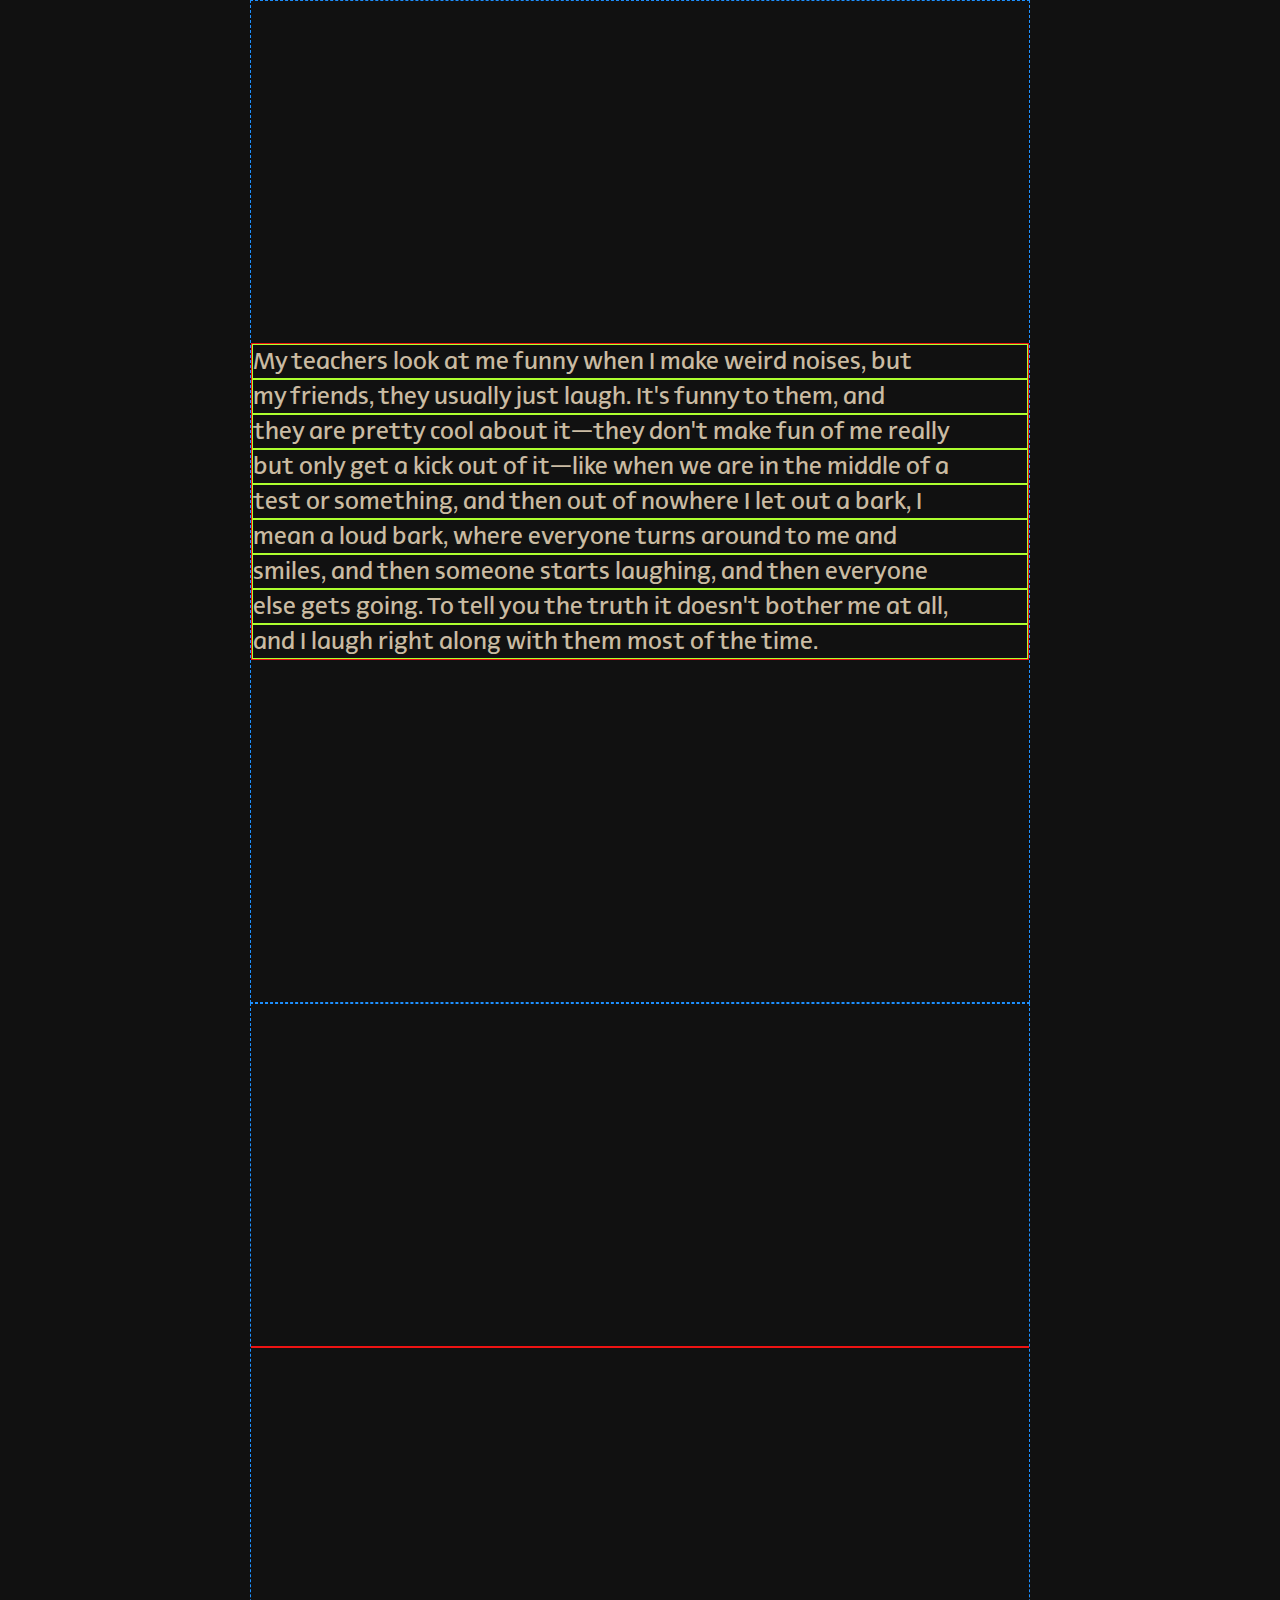
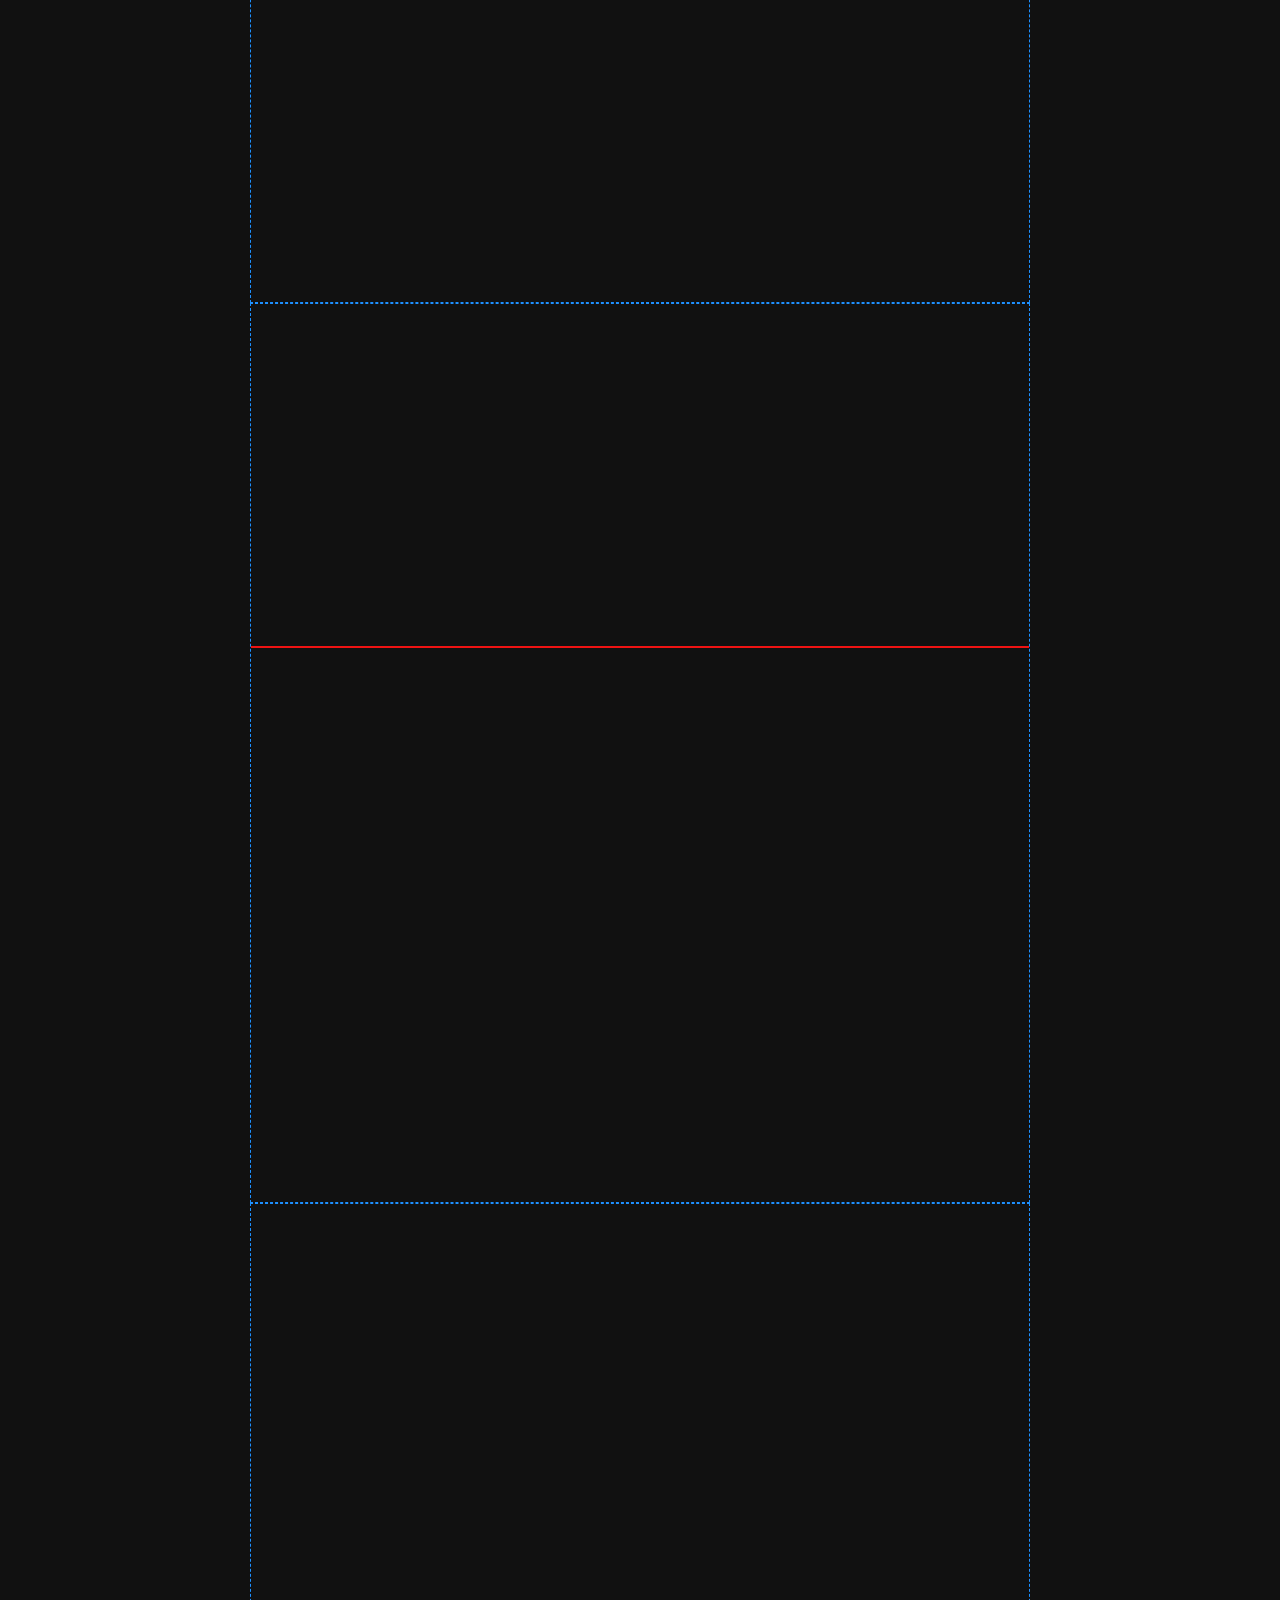
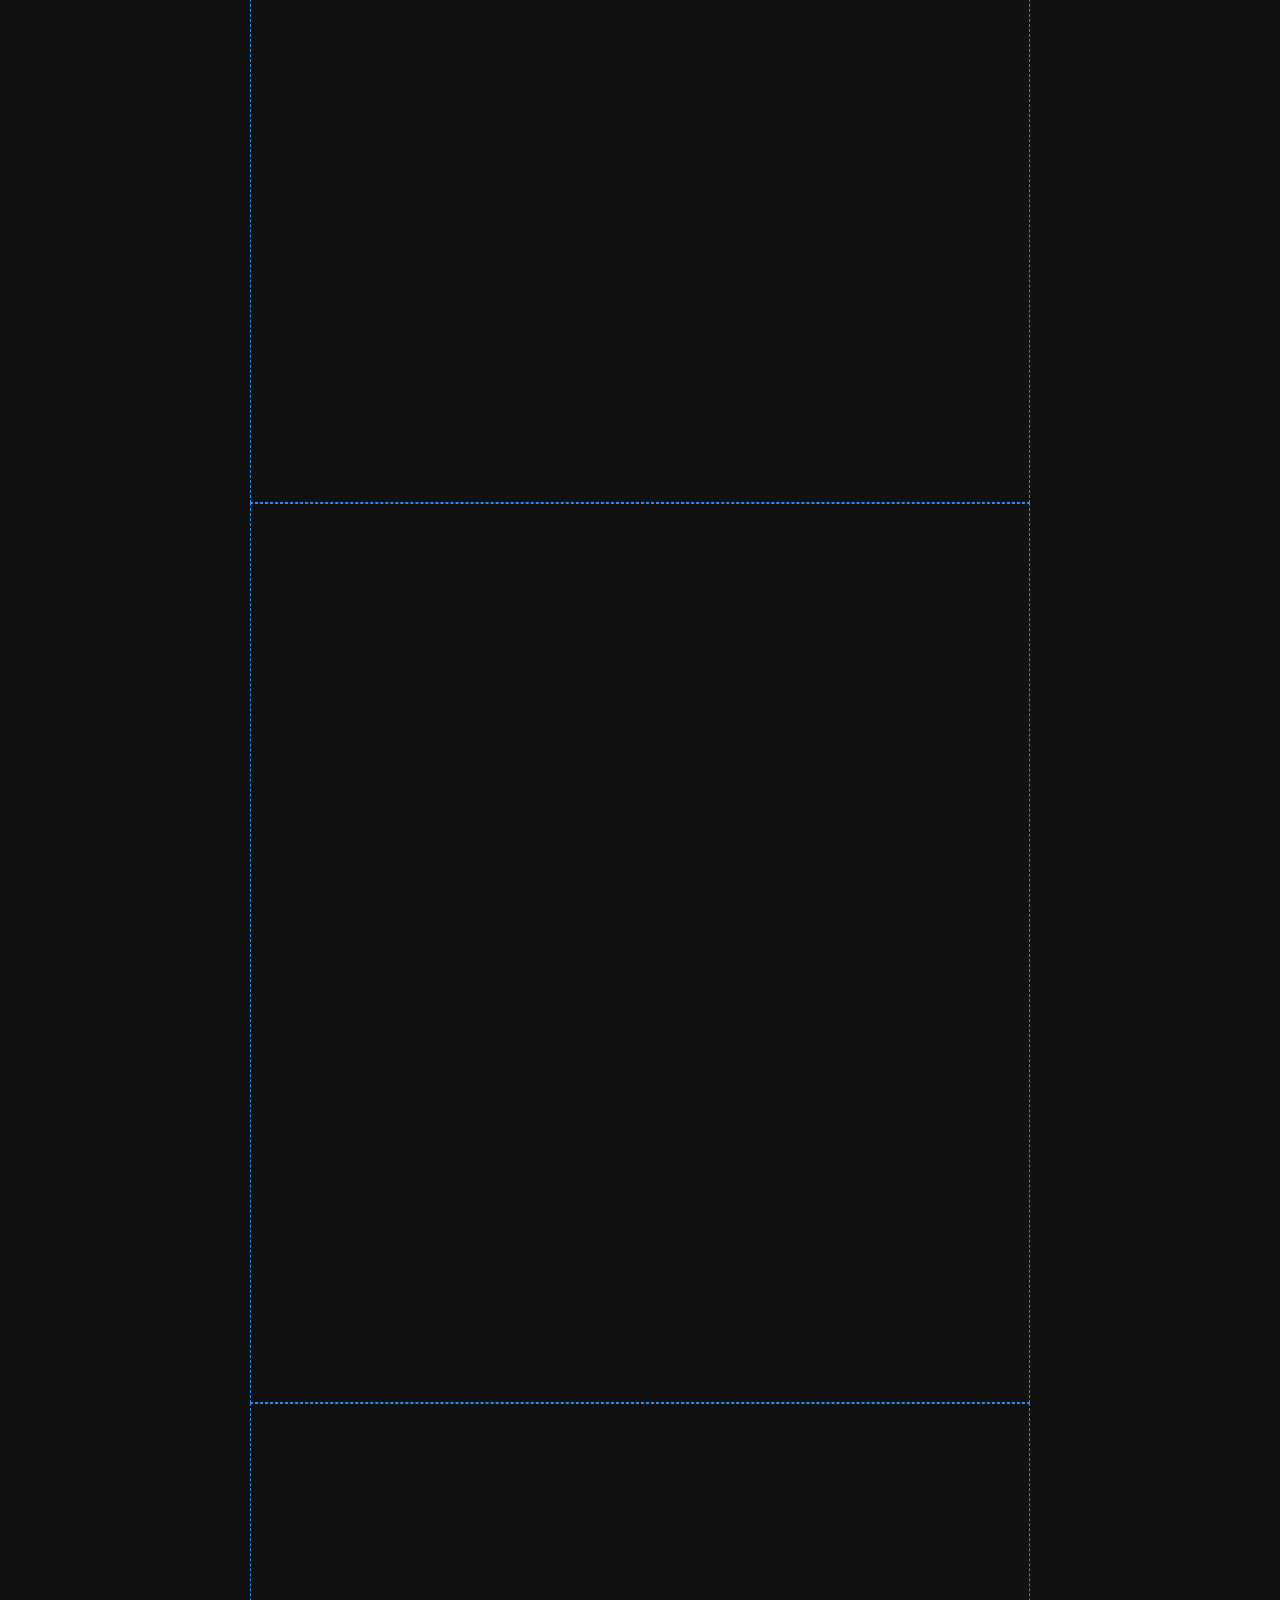
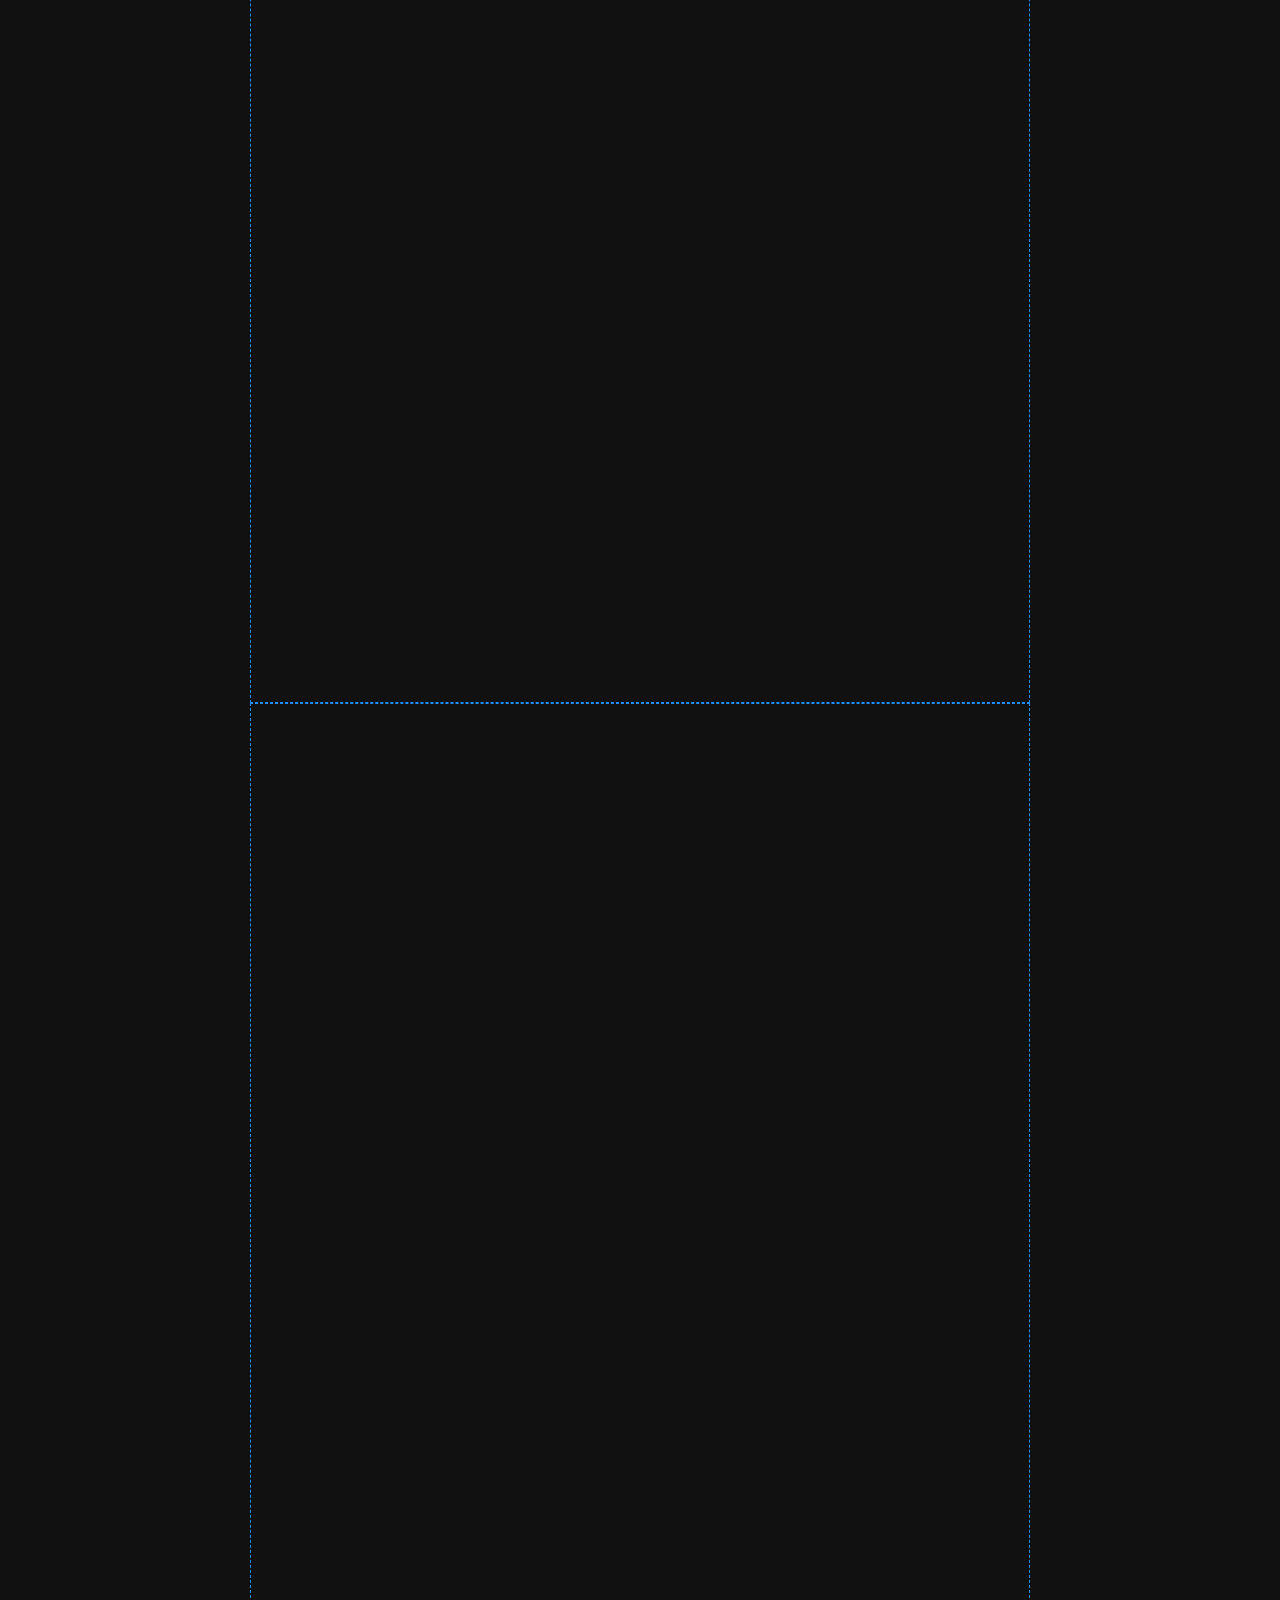
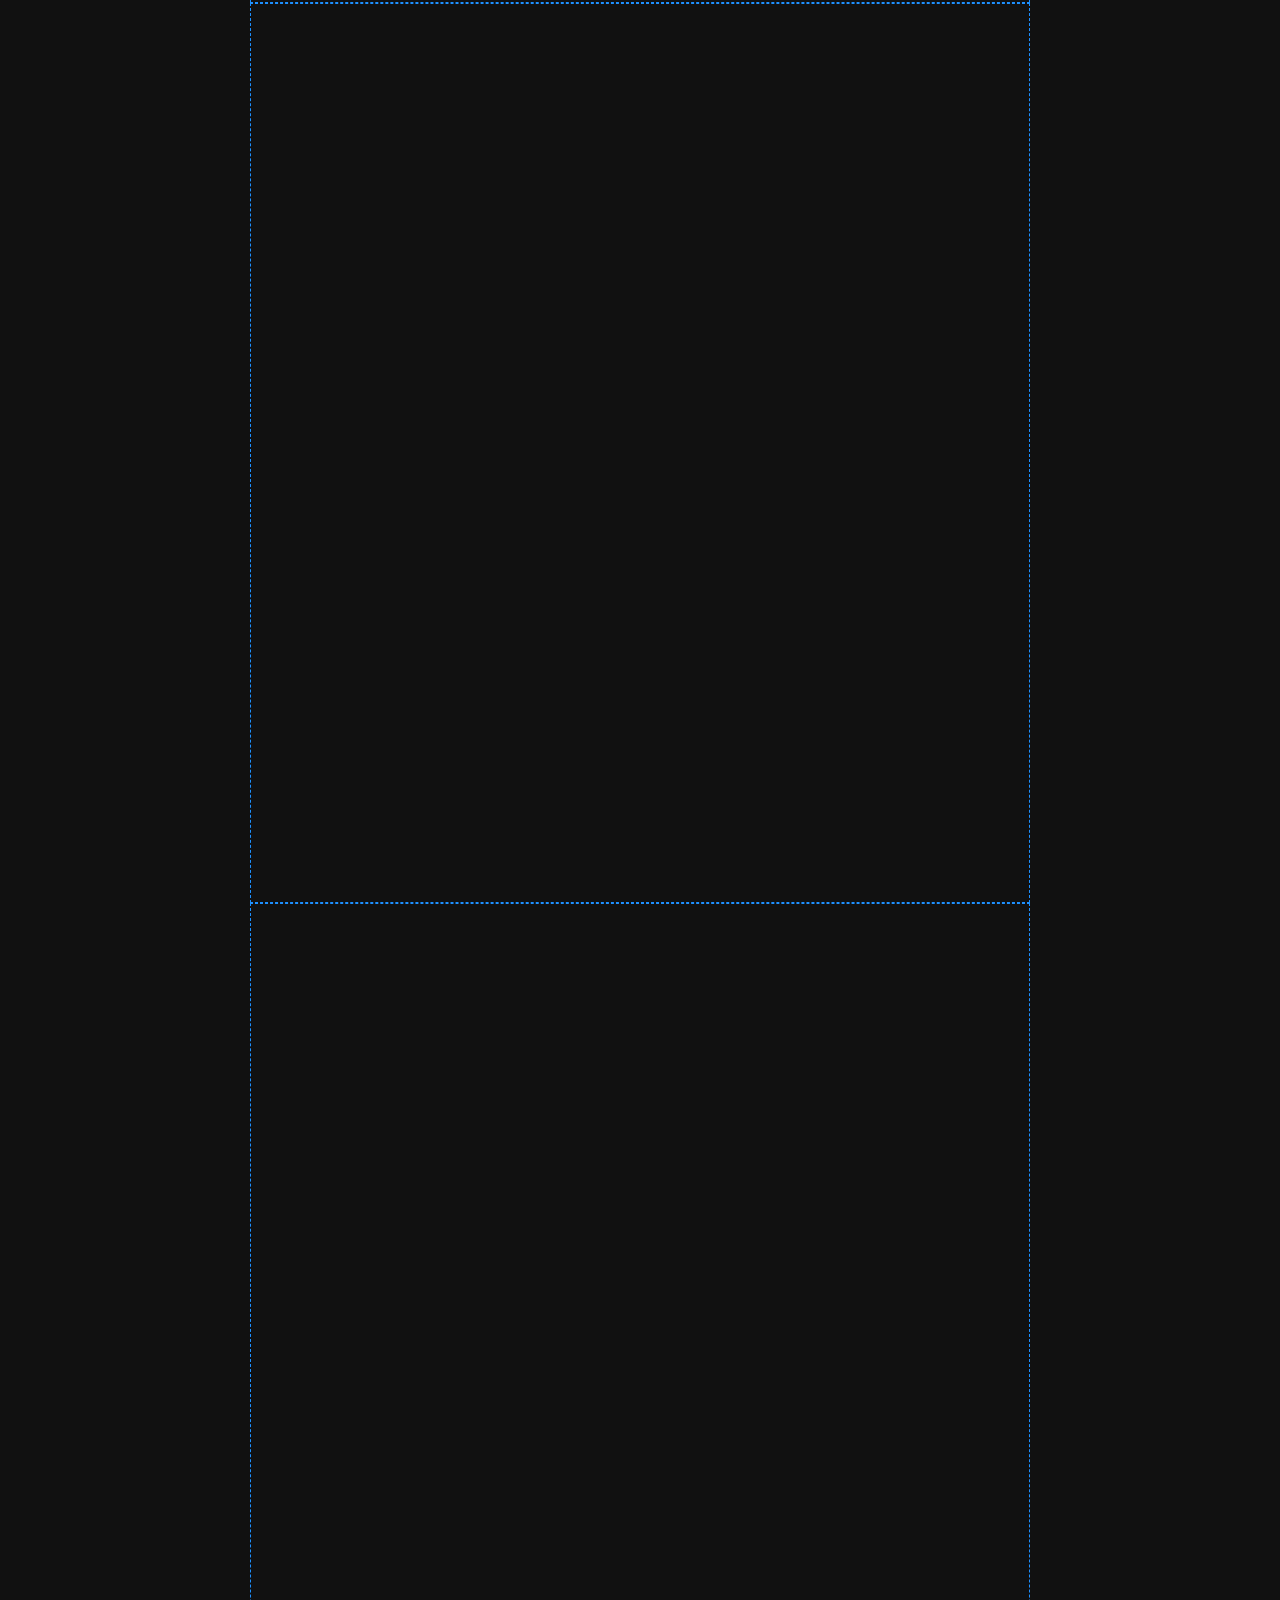
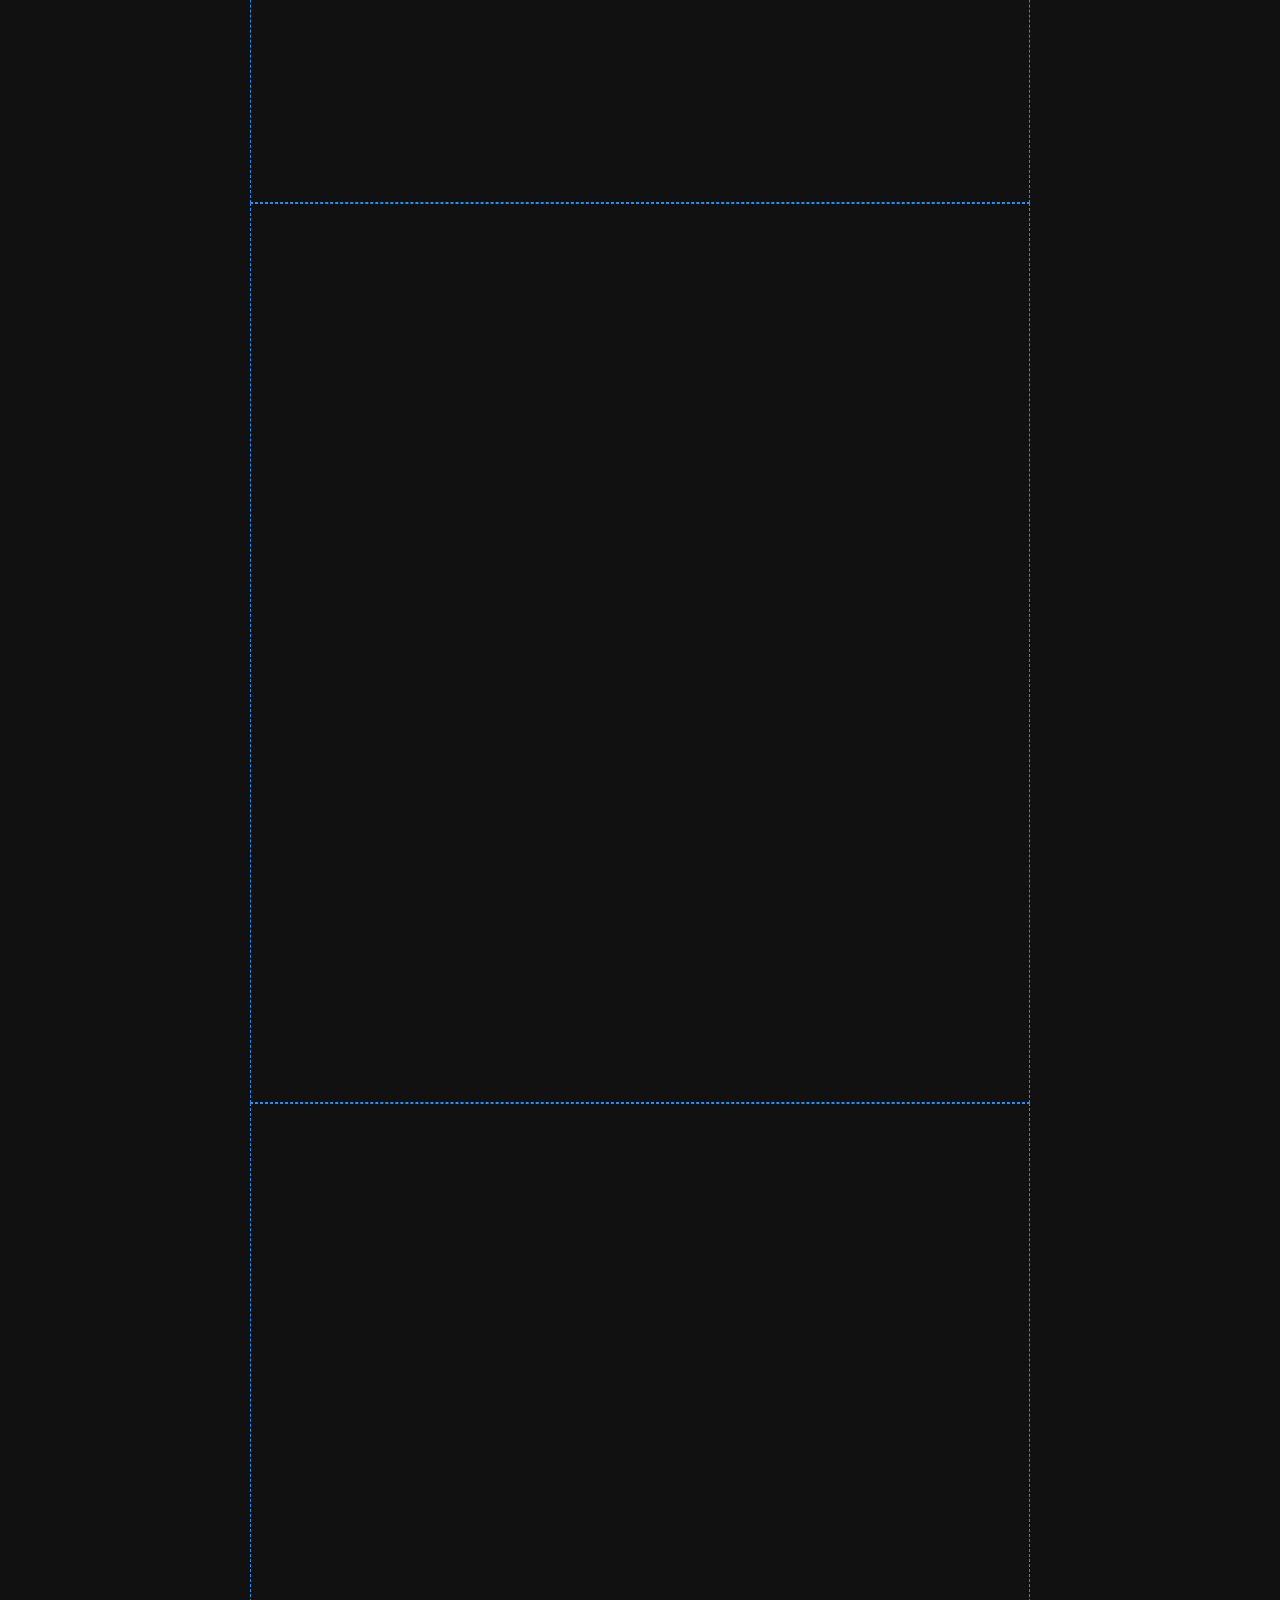
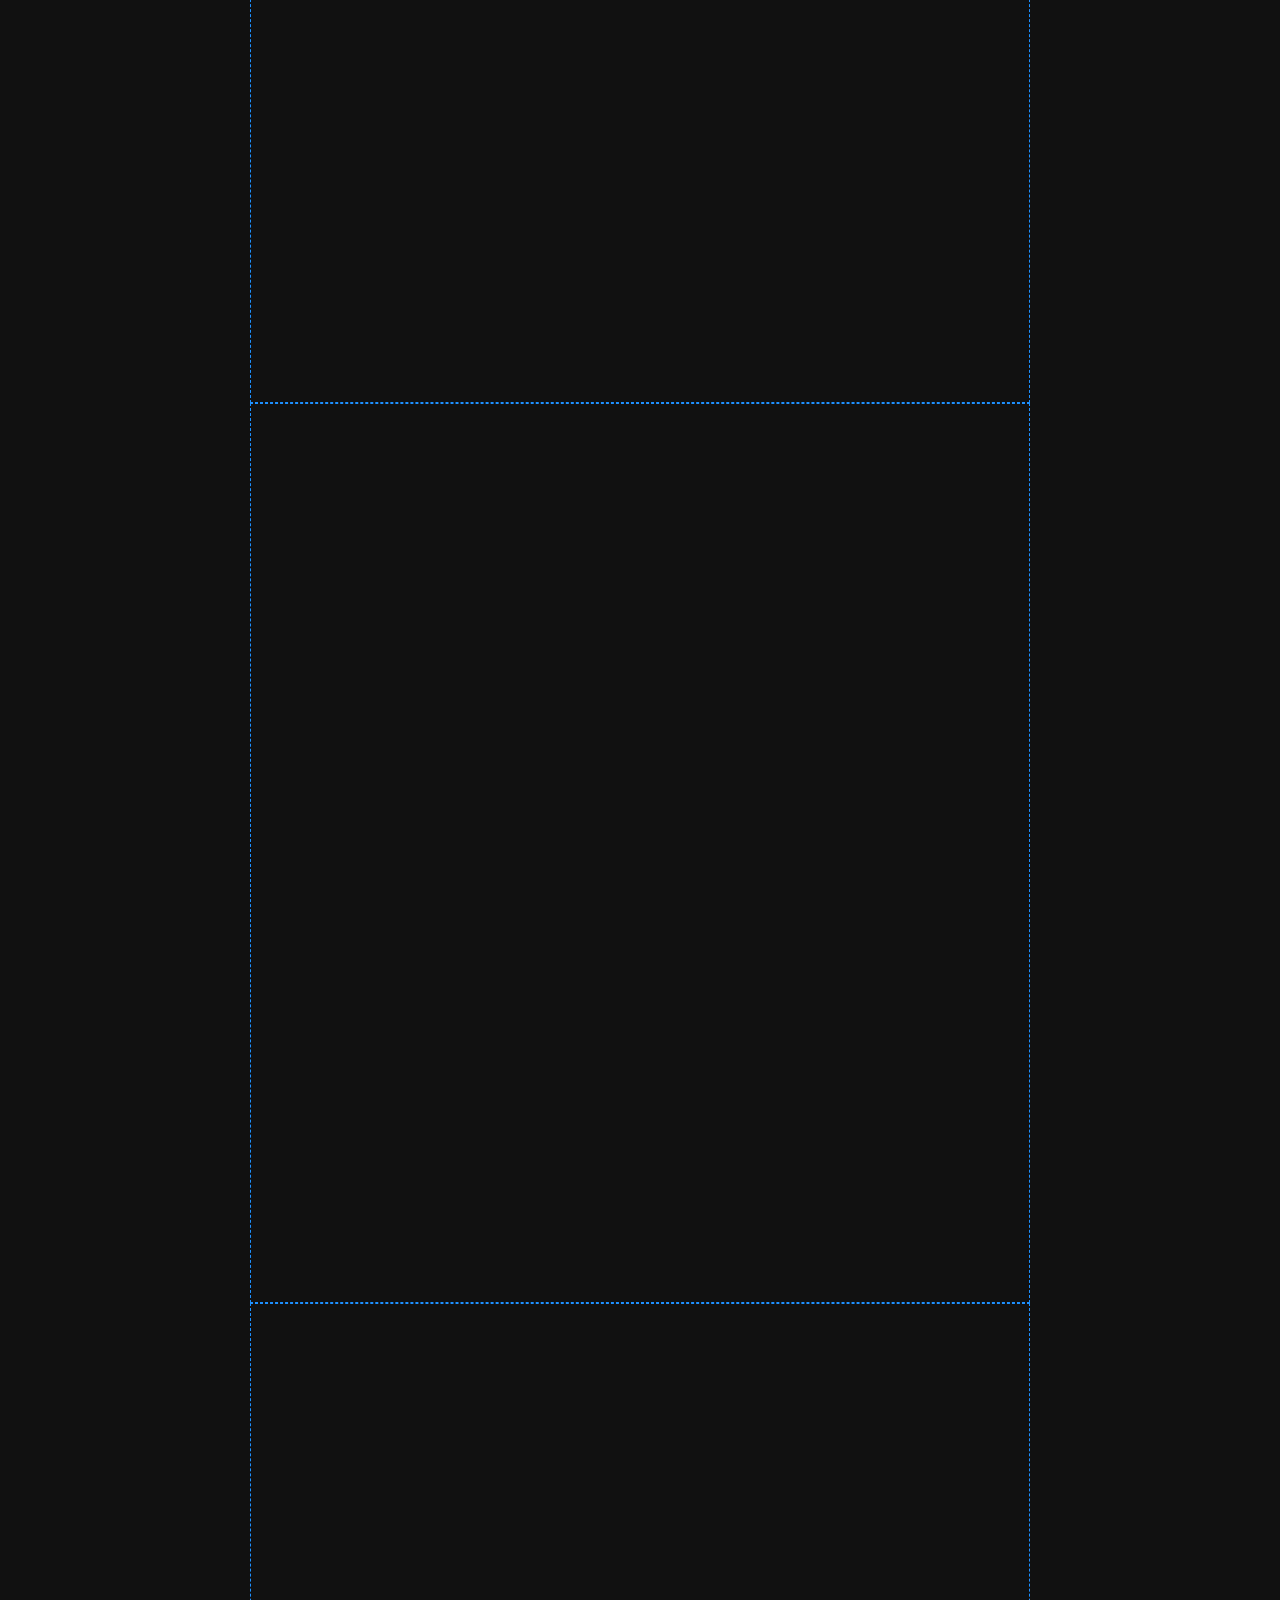
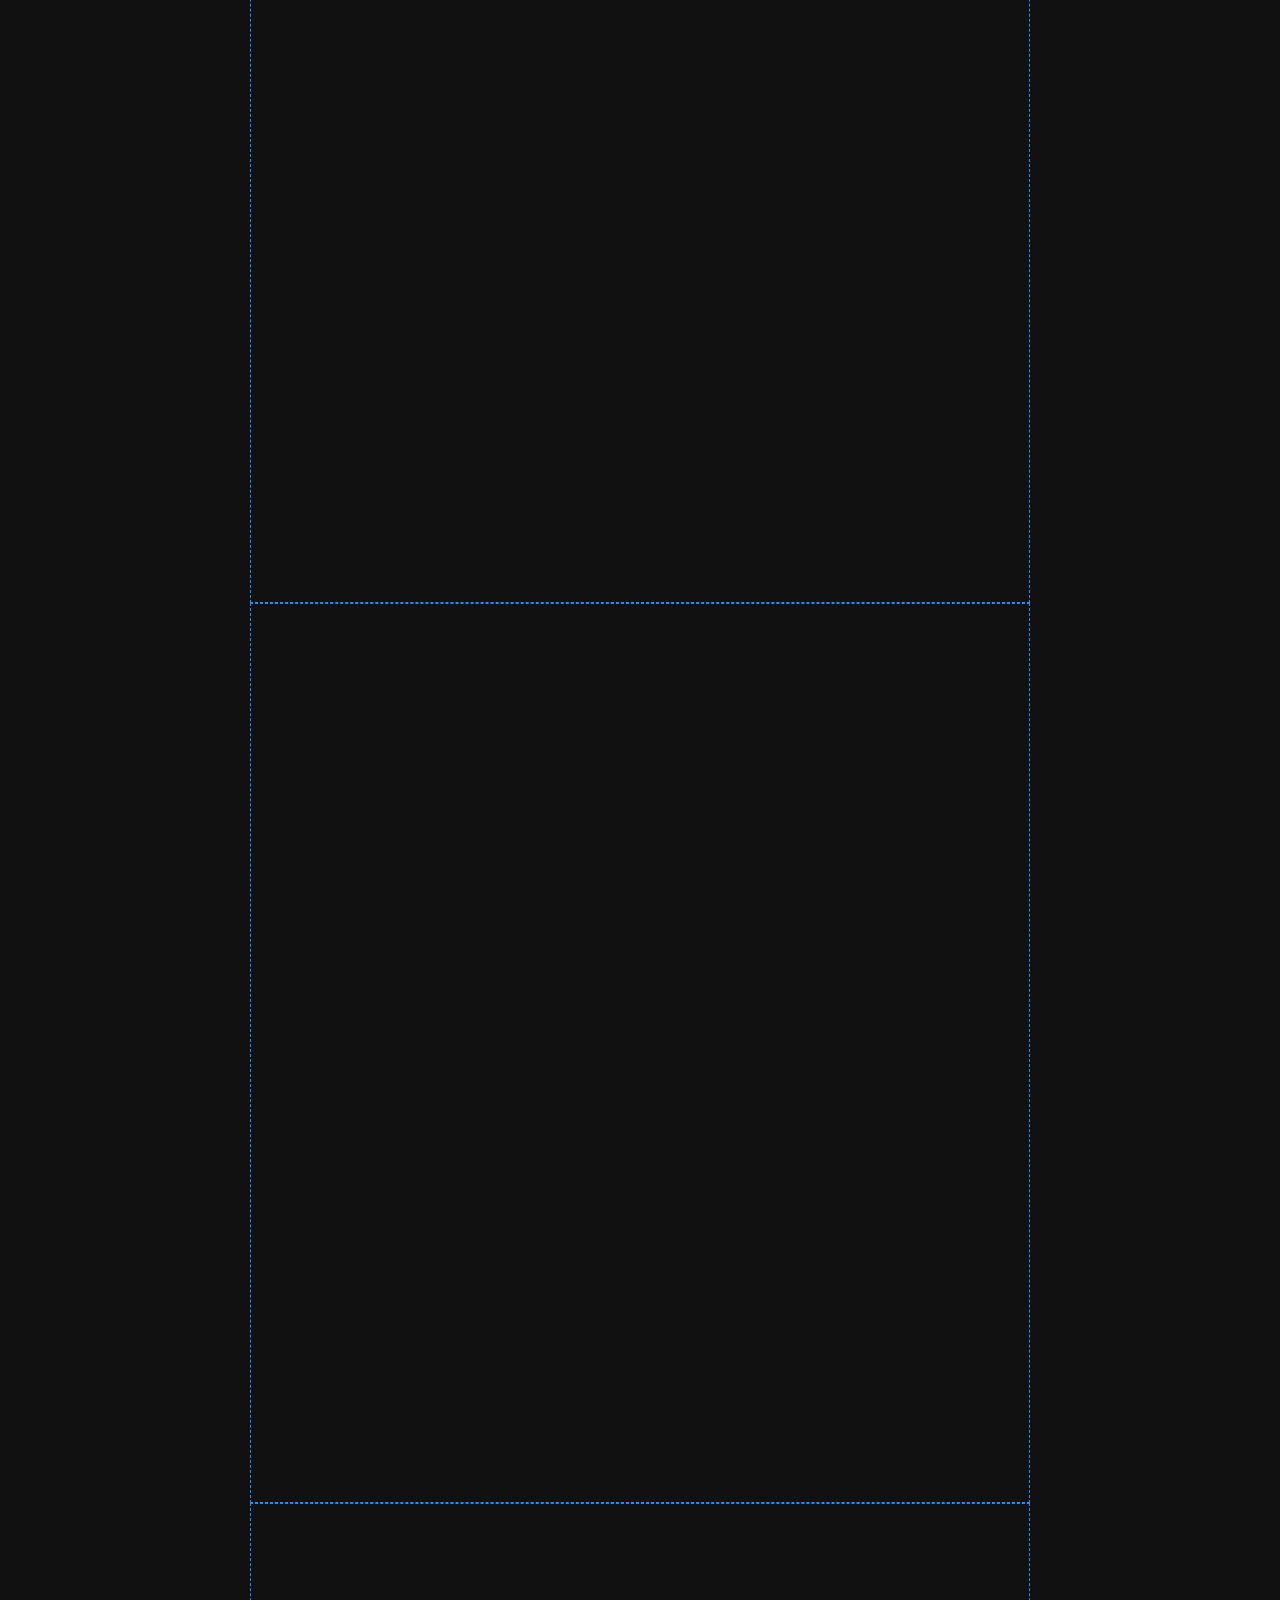
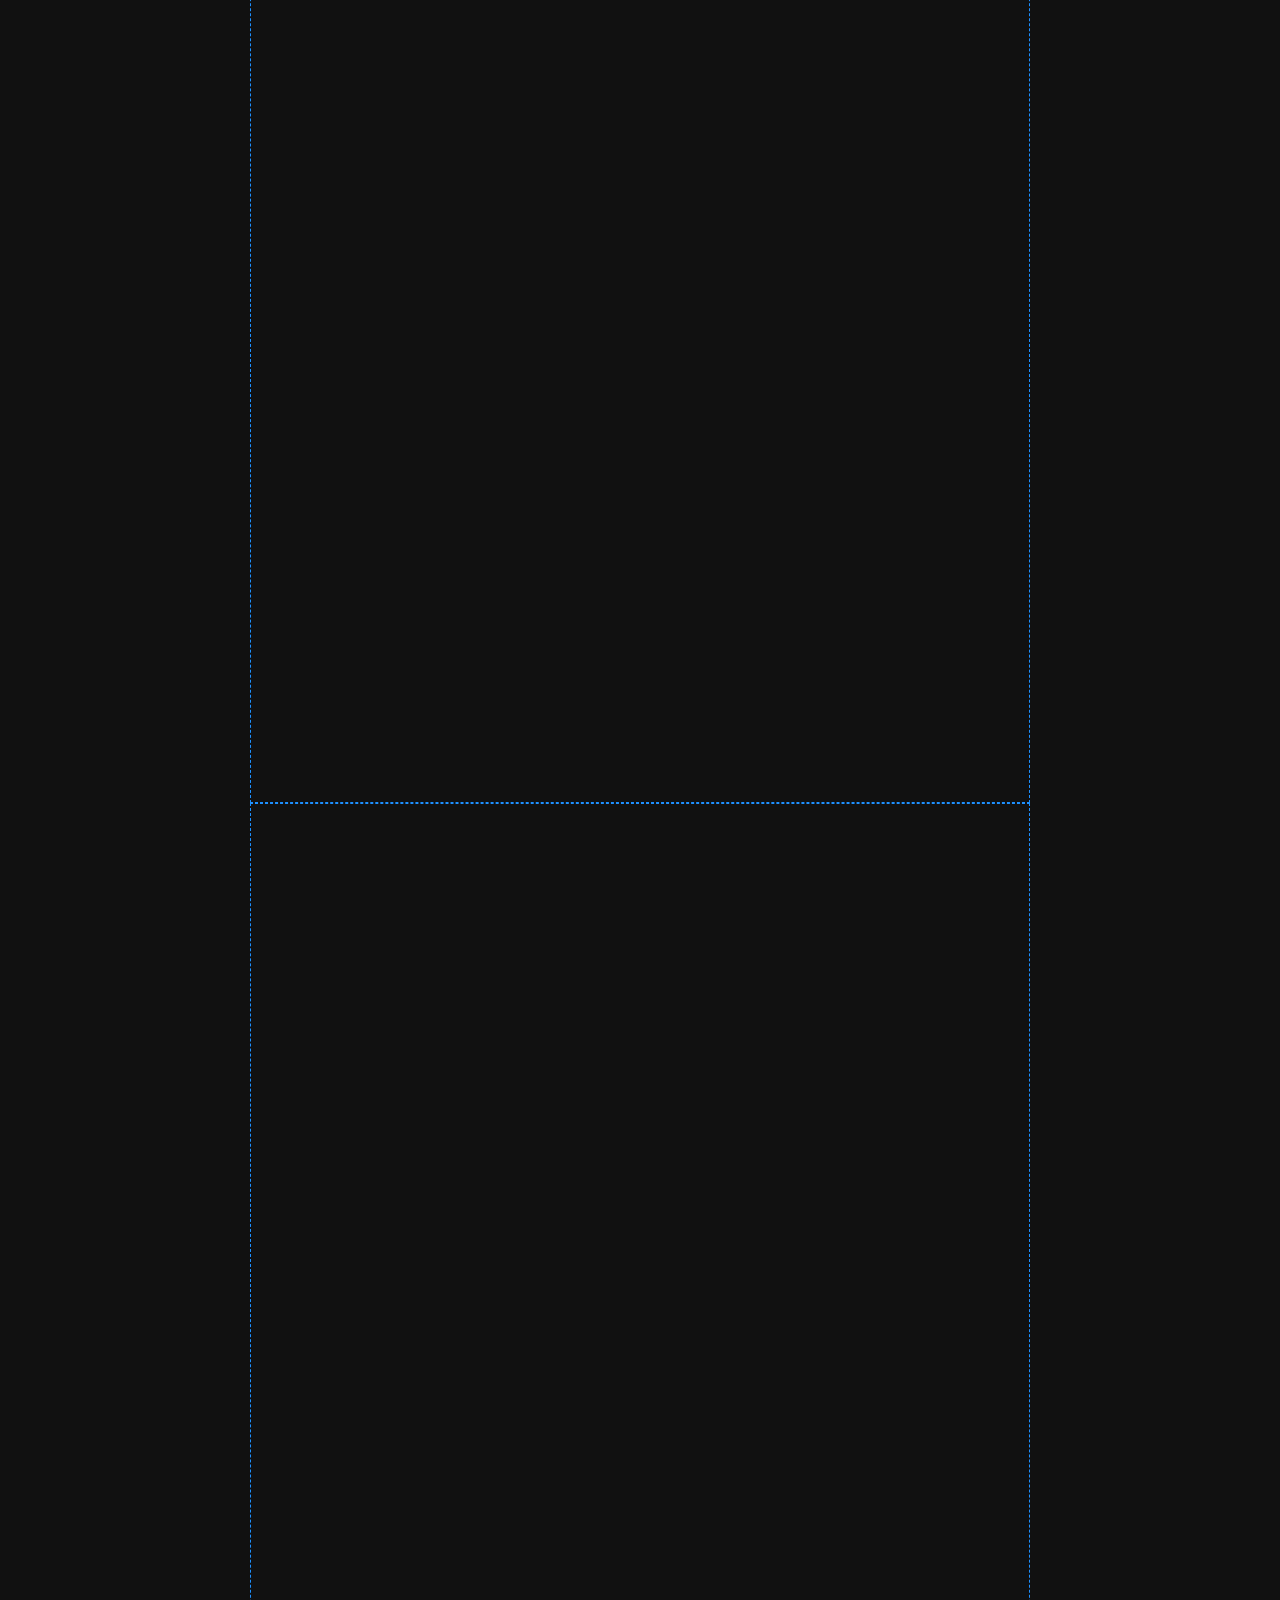
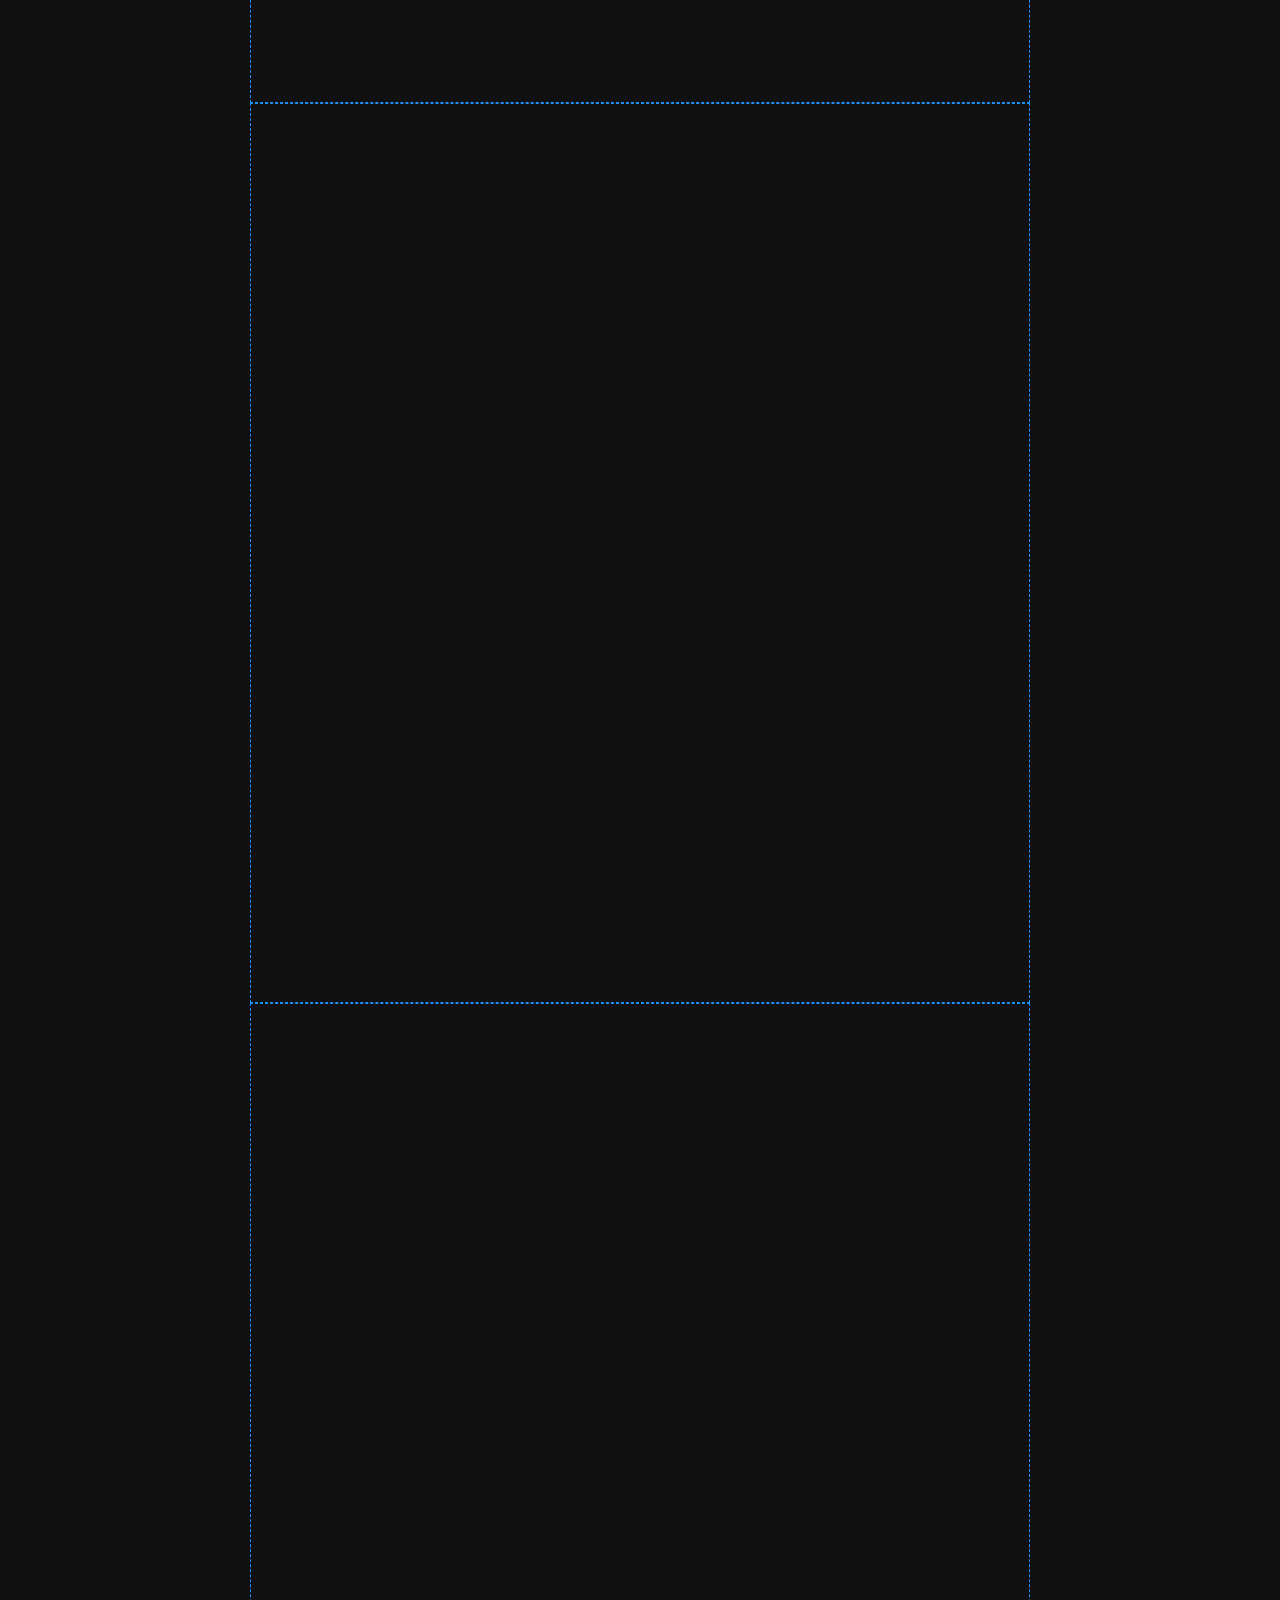
==== commit 94197147: "finalize alignment and html structure" ====
--- a/index.html
+++ b/index.html
@@ -12,7 +12,6 @@
 
 <body>
   <!-- <section id="progress"></section> -->
-  <main>
     <section id="s00" class="page">
       <div id="s00-p00" class="paragraph">
         <p id="s00-p00-ln00" class="line"> <span id="s00-p00-ln00-w00" class="word">My</span> <span id="s00-p00-ln00-w01" class="word">teachers</span> <span id="s00-p00-ln00-w02" class="word">look</span> <span id="s00-p00-ln00-w03" class="word">at</span> <span id="s00-p00-ln00-w04" class="word">me</span> <span id="s00-p00-ln00-w05" class="word">funny</span> <span id="s00-p00-ln00-w06" class="word">when</span> <span id="s00-p00-ln00-w07" class="word">I</span> <span id="s00-p00-ln00-w08" class="word">make</span> <span id="s00-p00-ln00-w09" class="word">weird</span> <span id="s00-p00-ln00-w10" class="word">noises,</span> <span id="s00-p00-ln00-w11" class="word">but</span> </p>
@@ -469,7 +468,6 @@
         <p id="s34-p43-ln04" class="line"> <span id="s34-p43-ln04-w00" class="word">maybe</span> <span id="s34-p43-ln04-w01" class="word">that'll</span> <span id="s34-p43-ln04-w02" class="word">be</span> <span id="s34-p43-ln04-w03" class="word">the</span> <span id="s34-p43-ln04-w04" class="word">end</span> <span id="s34-p43-ln04-w05" class="word">of</span> <span id="s34-p43-ln04-w06" class="word">it.</span> </p>
       </div>
     </section>
-  </main>
   <script type="module" src="main.js"></script>
 </body>
 
--- a/styles.css
+++ b/styles.css
@@ -1,42 +1,36 @@
-/* Typography */
-
 @font-face {
 	font-family: Ikarus;
 	src: url('Ikarus.woff2') format('woff2-variations');
 	font-style: normal;
 	font-display: swap;
-	font-synthesis: none;
 	unicode-range: U+00-7F, U+2014;
 }
 
-/* elements */
-
 html {
 	font-size: 62.5%;
+	font-synthesis: none;
 }
 
 body {
+	width: 52ch;
+	margin: 0% auto;
 	background: #111;
-	color: blanchedalmond;
+	color: rgba(255, 235, 205, 0.788);
 	font-family: Ikarus, Arial, Helvetica, sans-serif;
-	font-feature-settings: 'rlig' 1, 'rvrn' 1, 'kern' 1, 'rclt' 1, 'case' 1, 'liga' 1, 'ss04' 1, 'ss03' 1, 'ss02' 1, 'ss08' 1, 'ss10' 1, 'ss14' 1, 'ss18' 1;
-	font-variation-settings: 'wght' 200, 'wdth' 100, 'ital' 0, 'cont' 0;
+	font-feature-settings: 'case' 1, 'liga' 1, 'ss02' 1, 'ss03' 1, 'ss04' 1, 'ss11' 1, 'ss13' 1, 'ss17' 1, 'ss18' 1;
+	font-variation-settings: 'wght' 400, 'wdth' 100, 'ital' 0, 'cont' 0;
 	font-style: normal;
+	font-kerning: normal;
 	font-size: clamp(1.6rem, 2.46vw, 2.2rem);
-	display: grid;
-	place-items: center;
-}
-
-main {
-	white-space: nowrap;
-	margin-left: 20ch;
+	text-wrap-mode: nowrap;
 }
 
 section.page {
-	border: 1px dashed rgb(231, 137, 15);
-	margin-block-end: 80%;
+	width: 52ch;
+	min-height: 100vh;
+	border: 1px dashed dodgerblue;
 	content-visibility: auto;
-	contain-intrinsic-size: 70ch 0px;
+	padding: 38cqb 0;
 }
 
 div.paragraph {
@@ -45,43 +39,7 @@
 }
 
 p {
-	border: 1px dotted dodgerblue;
-	content-visibility: auto;
+	border: 1px solid greenyellow;
+	line-height: clamp(1.6rem * 1.5, 2.46vw * 1.5, 2.2rem * 1.5);
+	overflow: visible;
 }
-
-#s00-p00 {
-	margin-block-start: 50%;
-}
-
-/* #progress {
-	position: fixed;
-	left: 0;
-	top: 0;
-	width: 100%;
-	height: 1em;
-	background: crimson;
-} */
-
-/* .revealing-div { */
-/* Create View Timeline */
-/* view-timeline-name: --revealing-div;
-	view-timeline-axis: block; */
-
-/* Attach animation, linked to the  View Timeline */
-/* animation: linear reveal both;
-	animation-timeline: --revealing-div; */
-
-/* Tweak range when effect should run*/
-/* animation-range: entry 20% cover 40%; */
-/* } */
-
-/* @keyframes reveal {
-	from {
-		opacity: 0;
-		clip-path: inset(75% 30% 75% 30%);
-	}
-	to {
-		opacity: 1;
-		clip-path: inset(0% 0% 0% 0%);
-	}
-} */
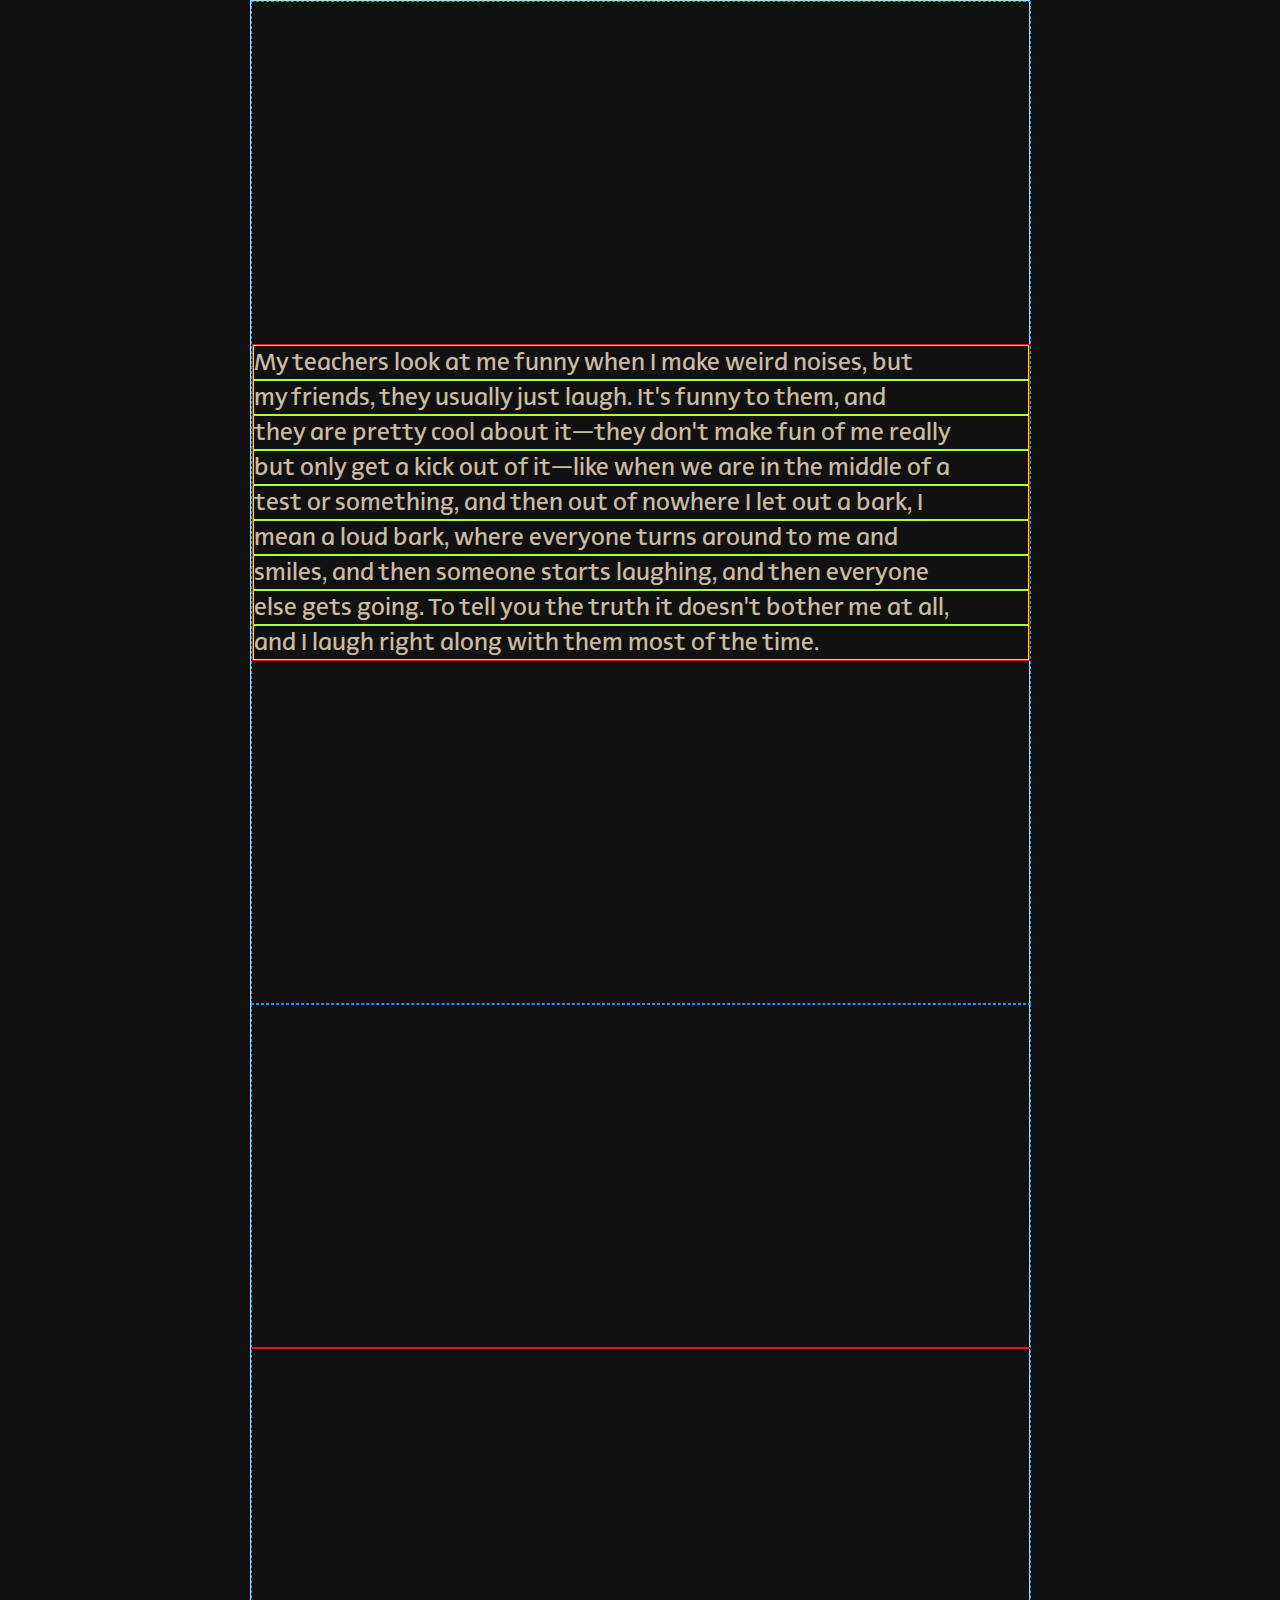
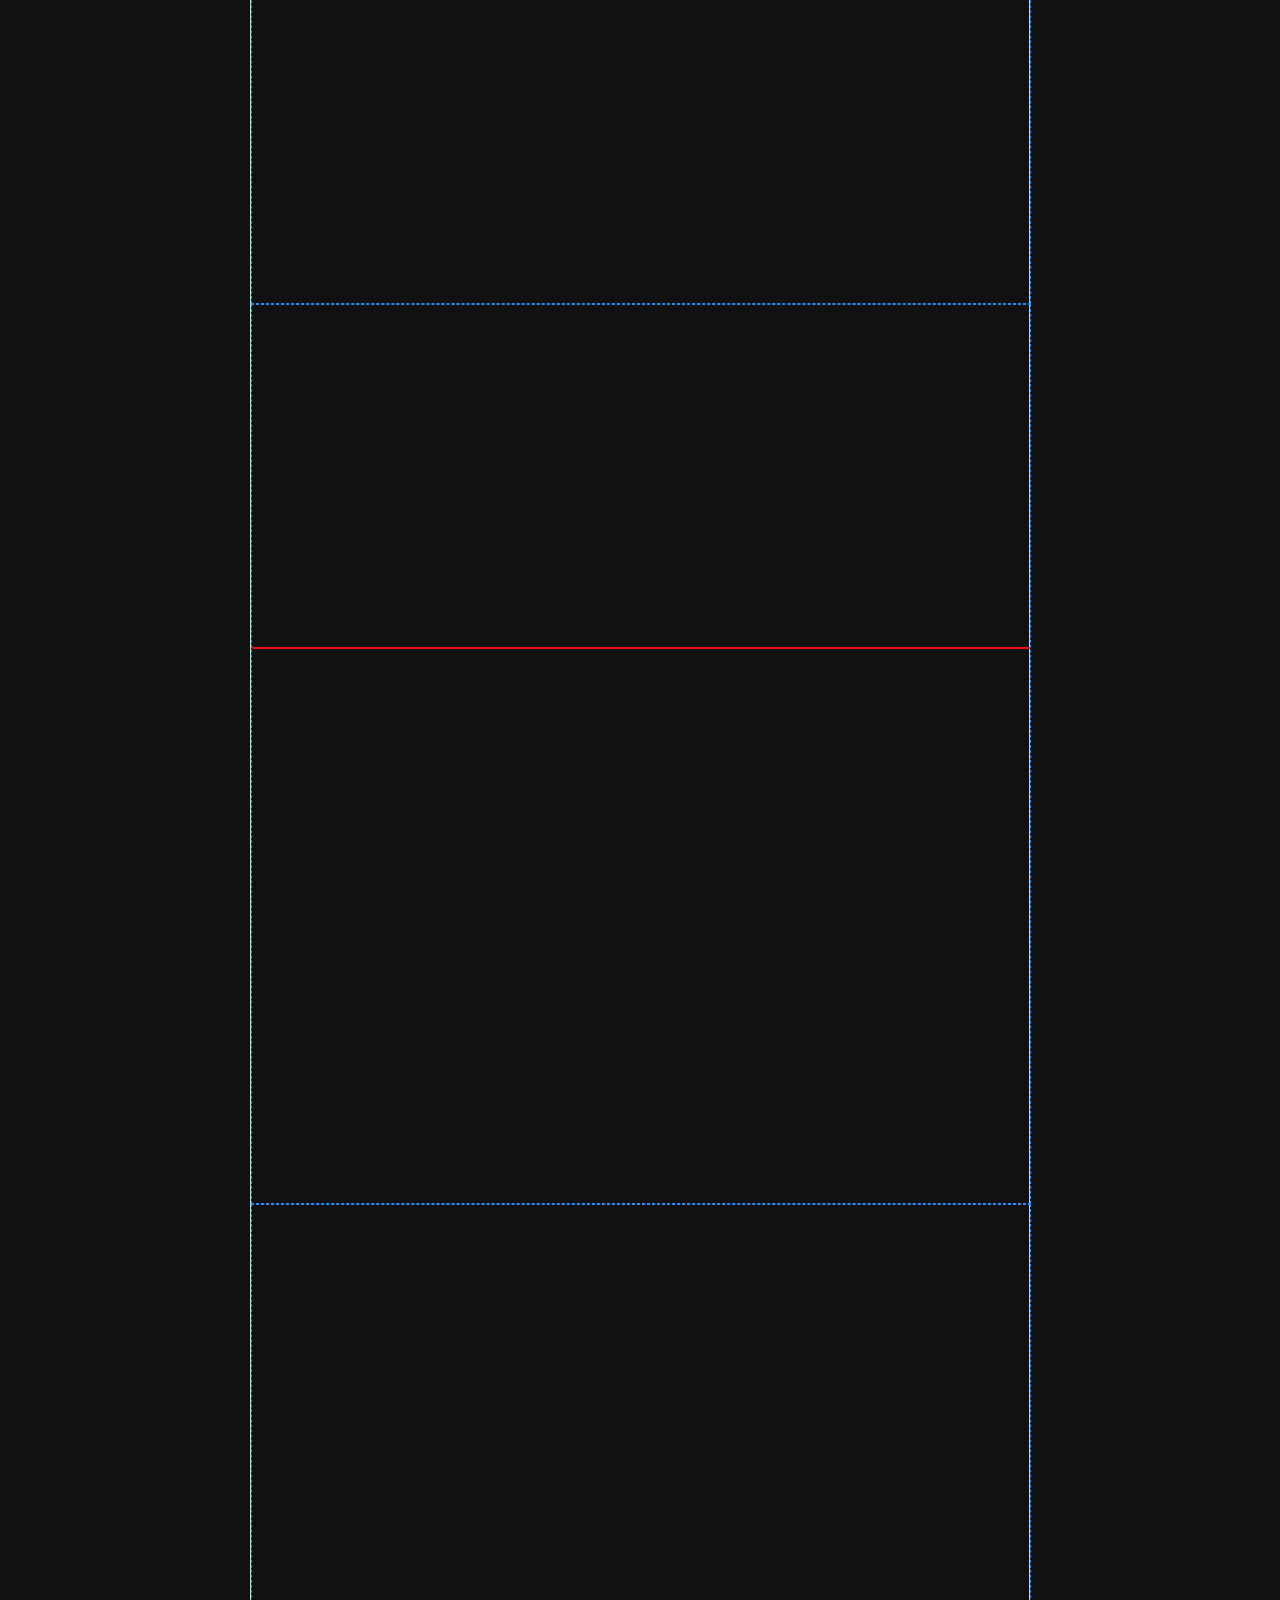
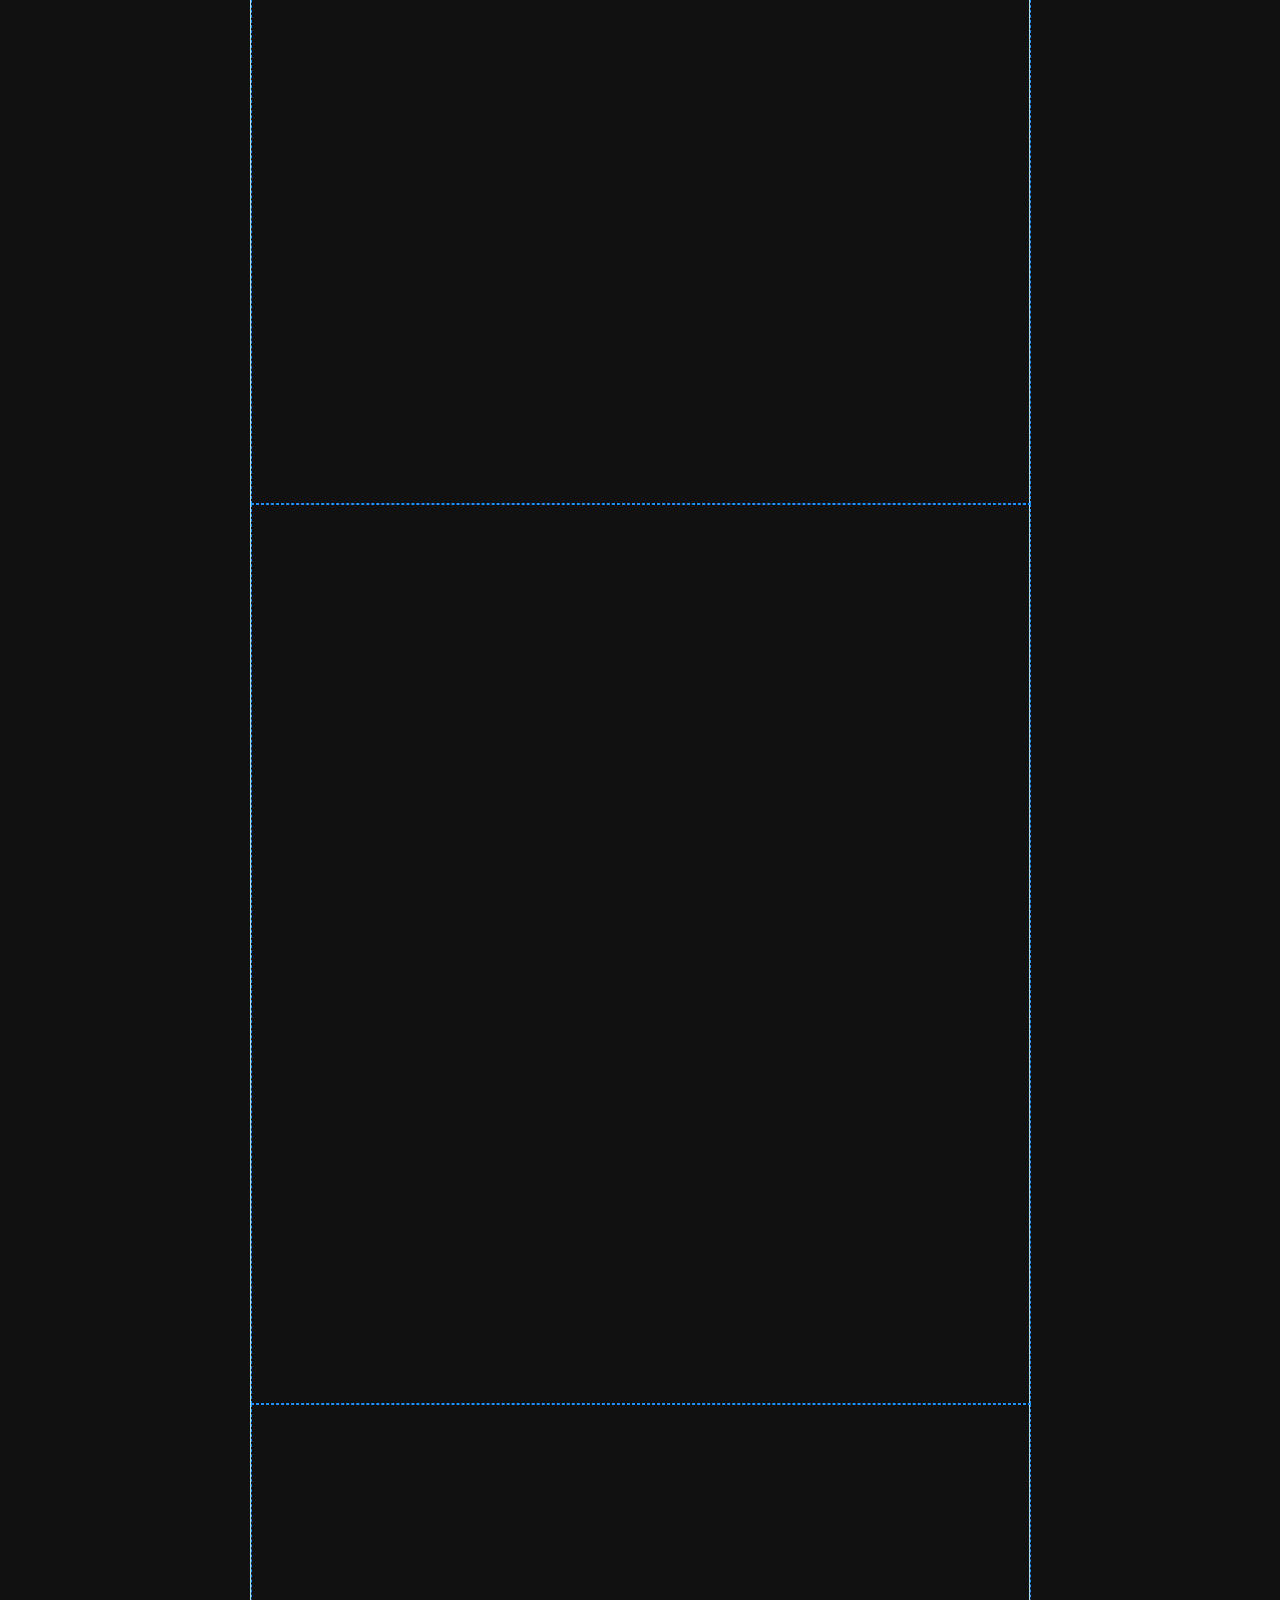
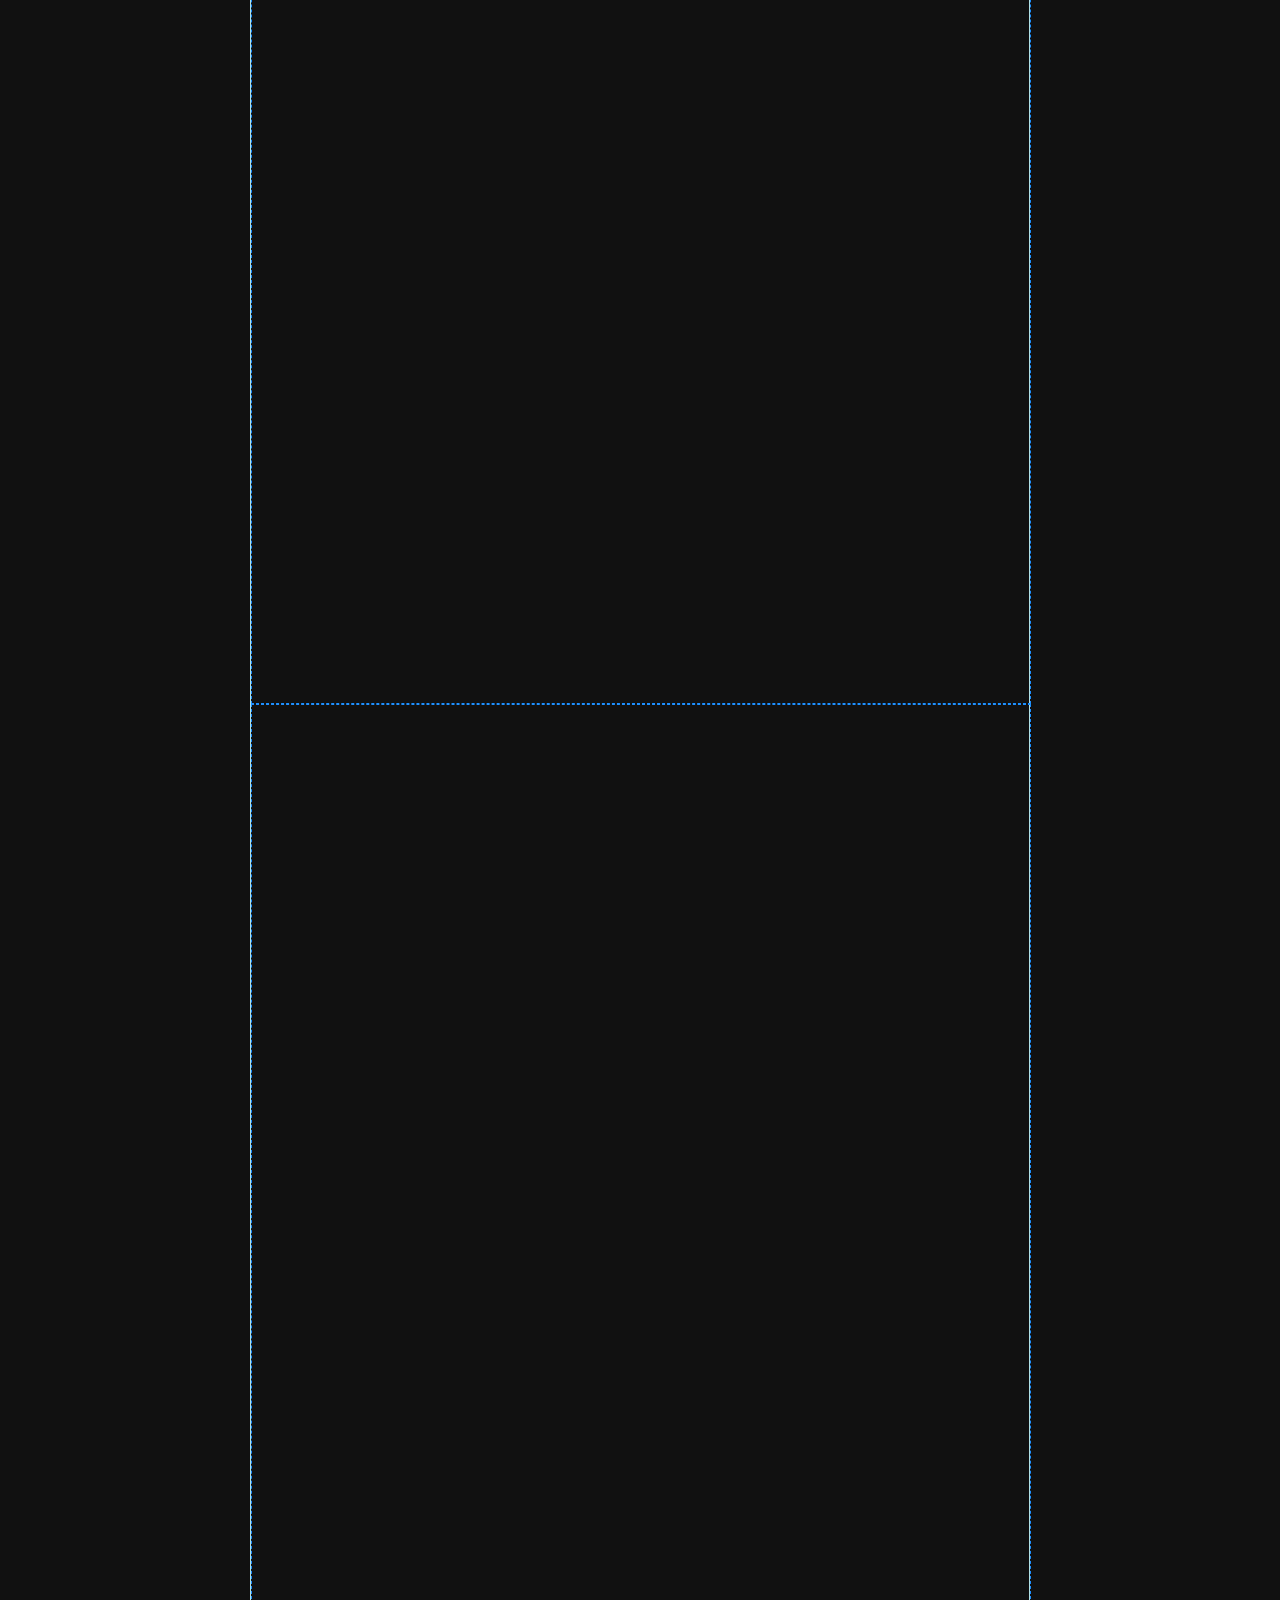
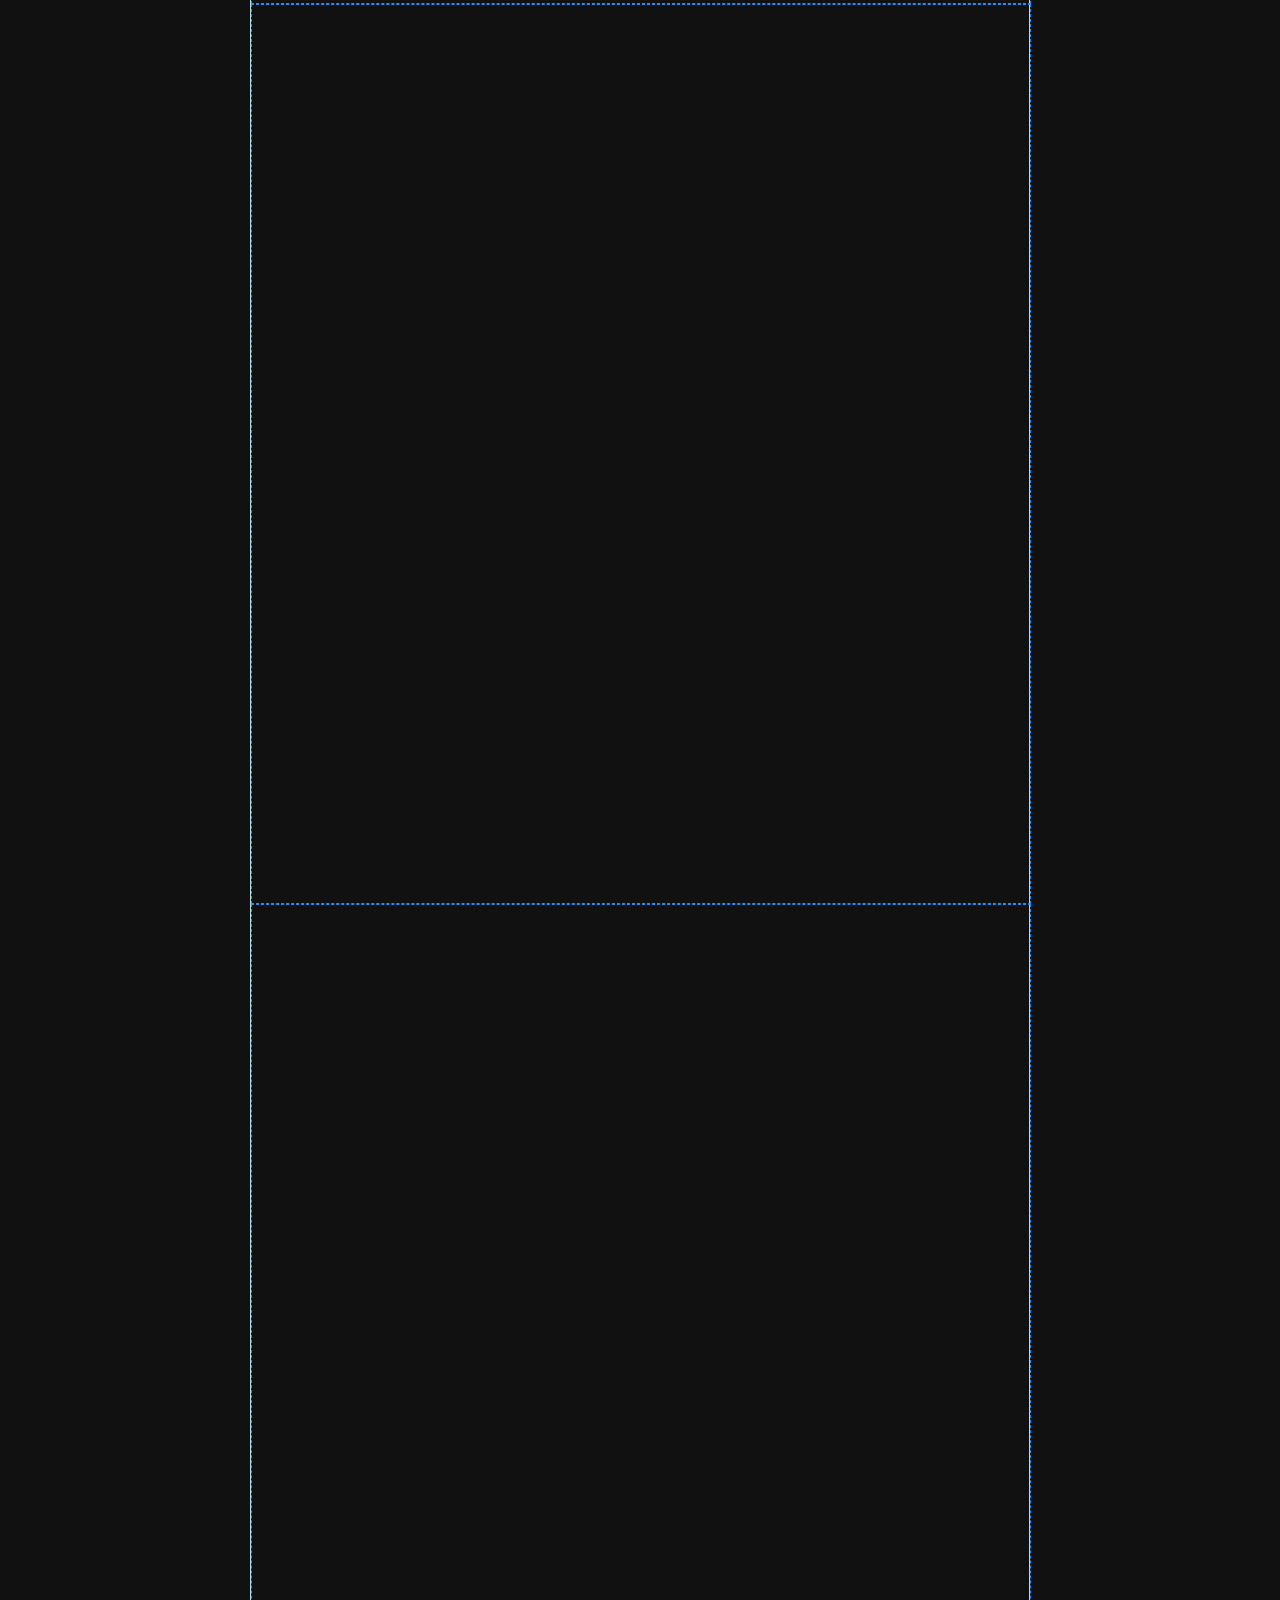
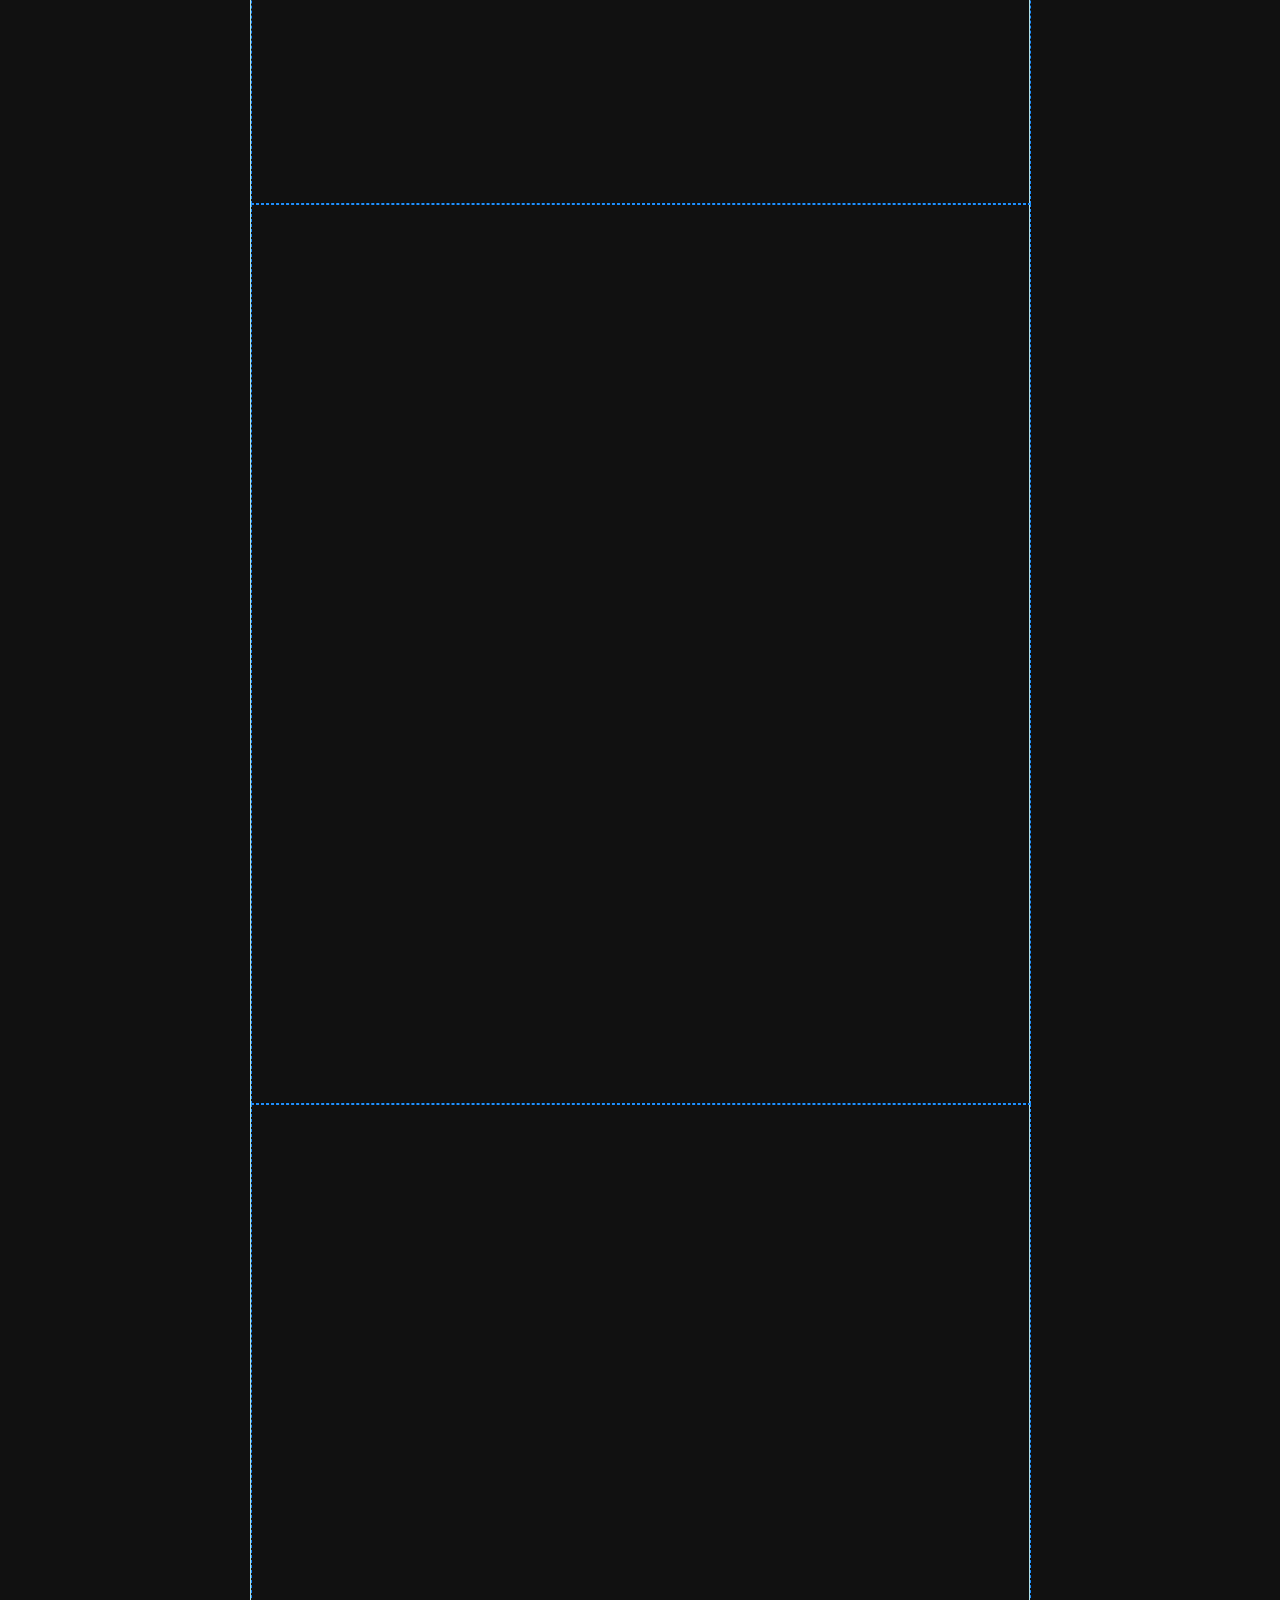
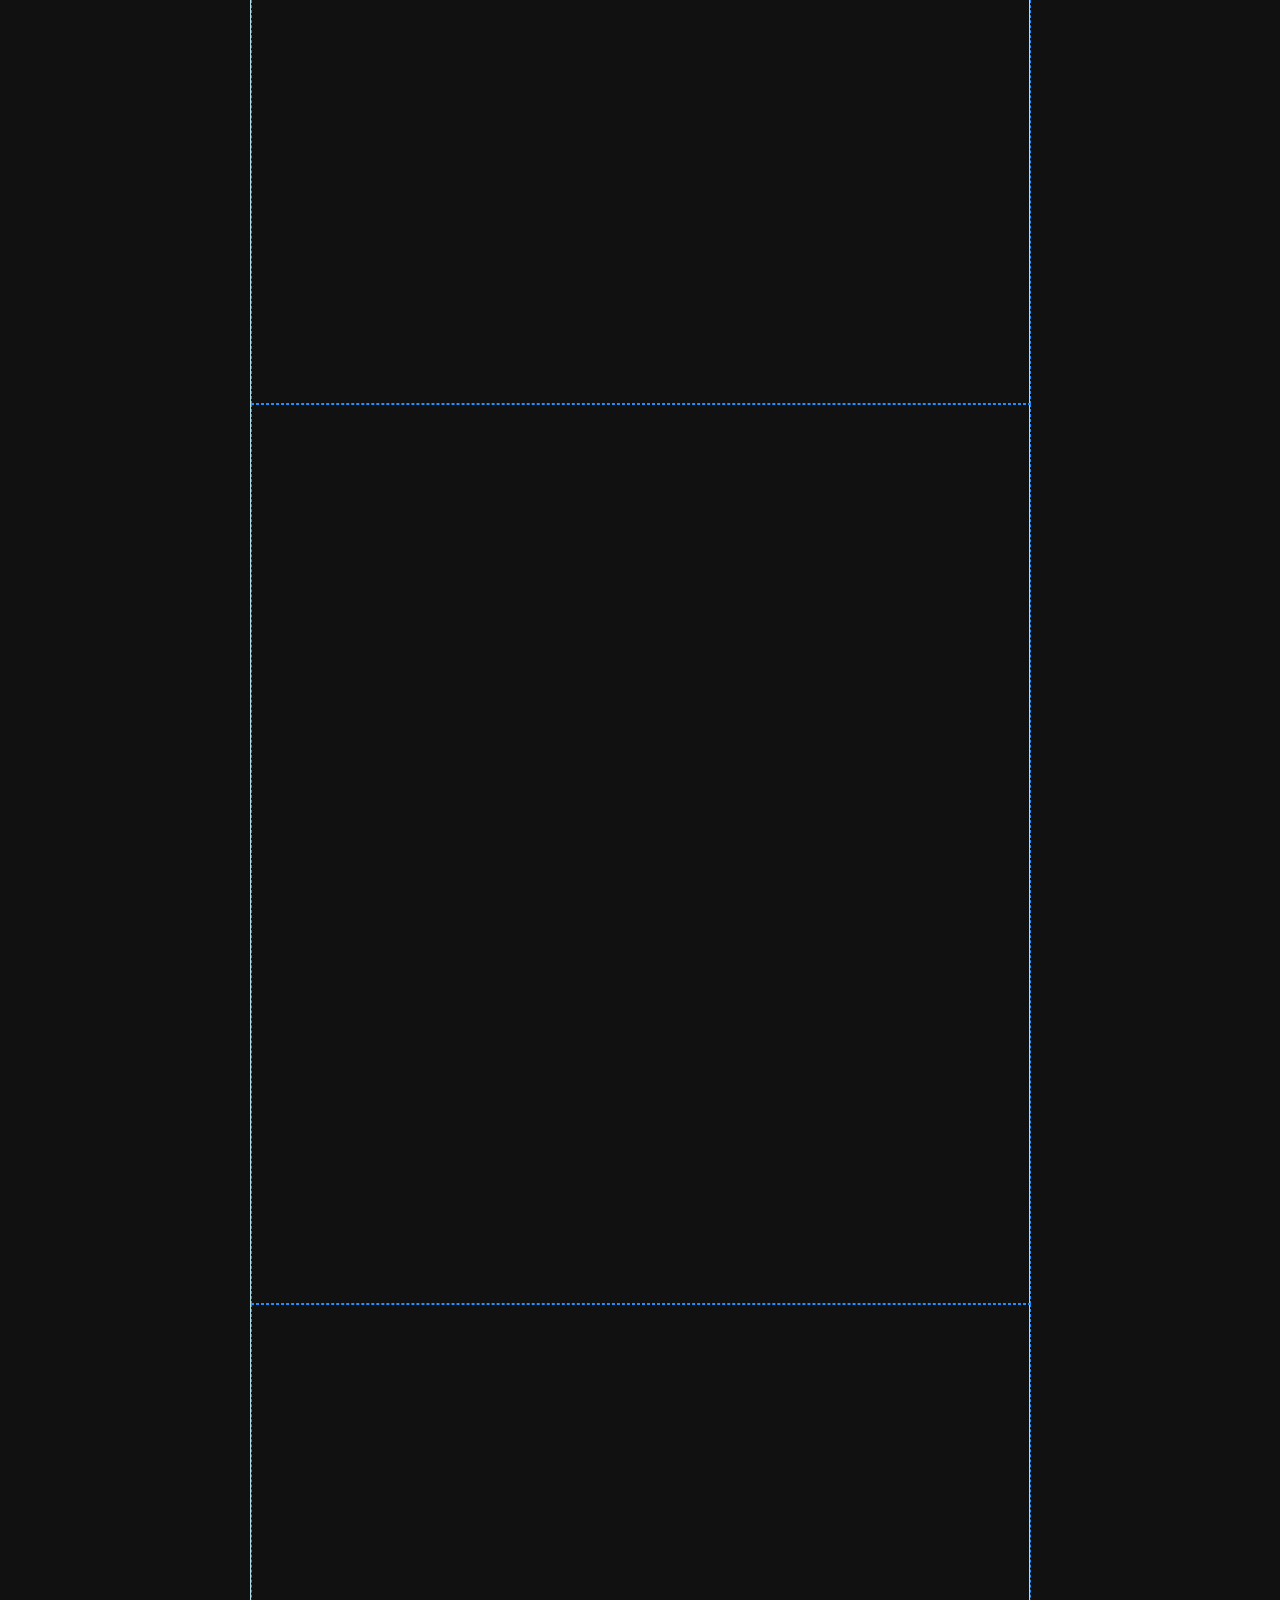
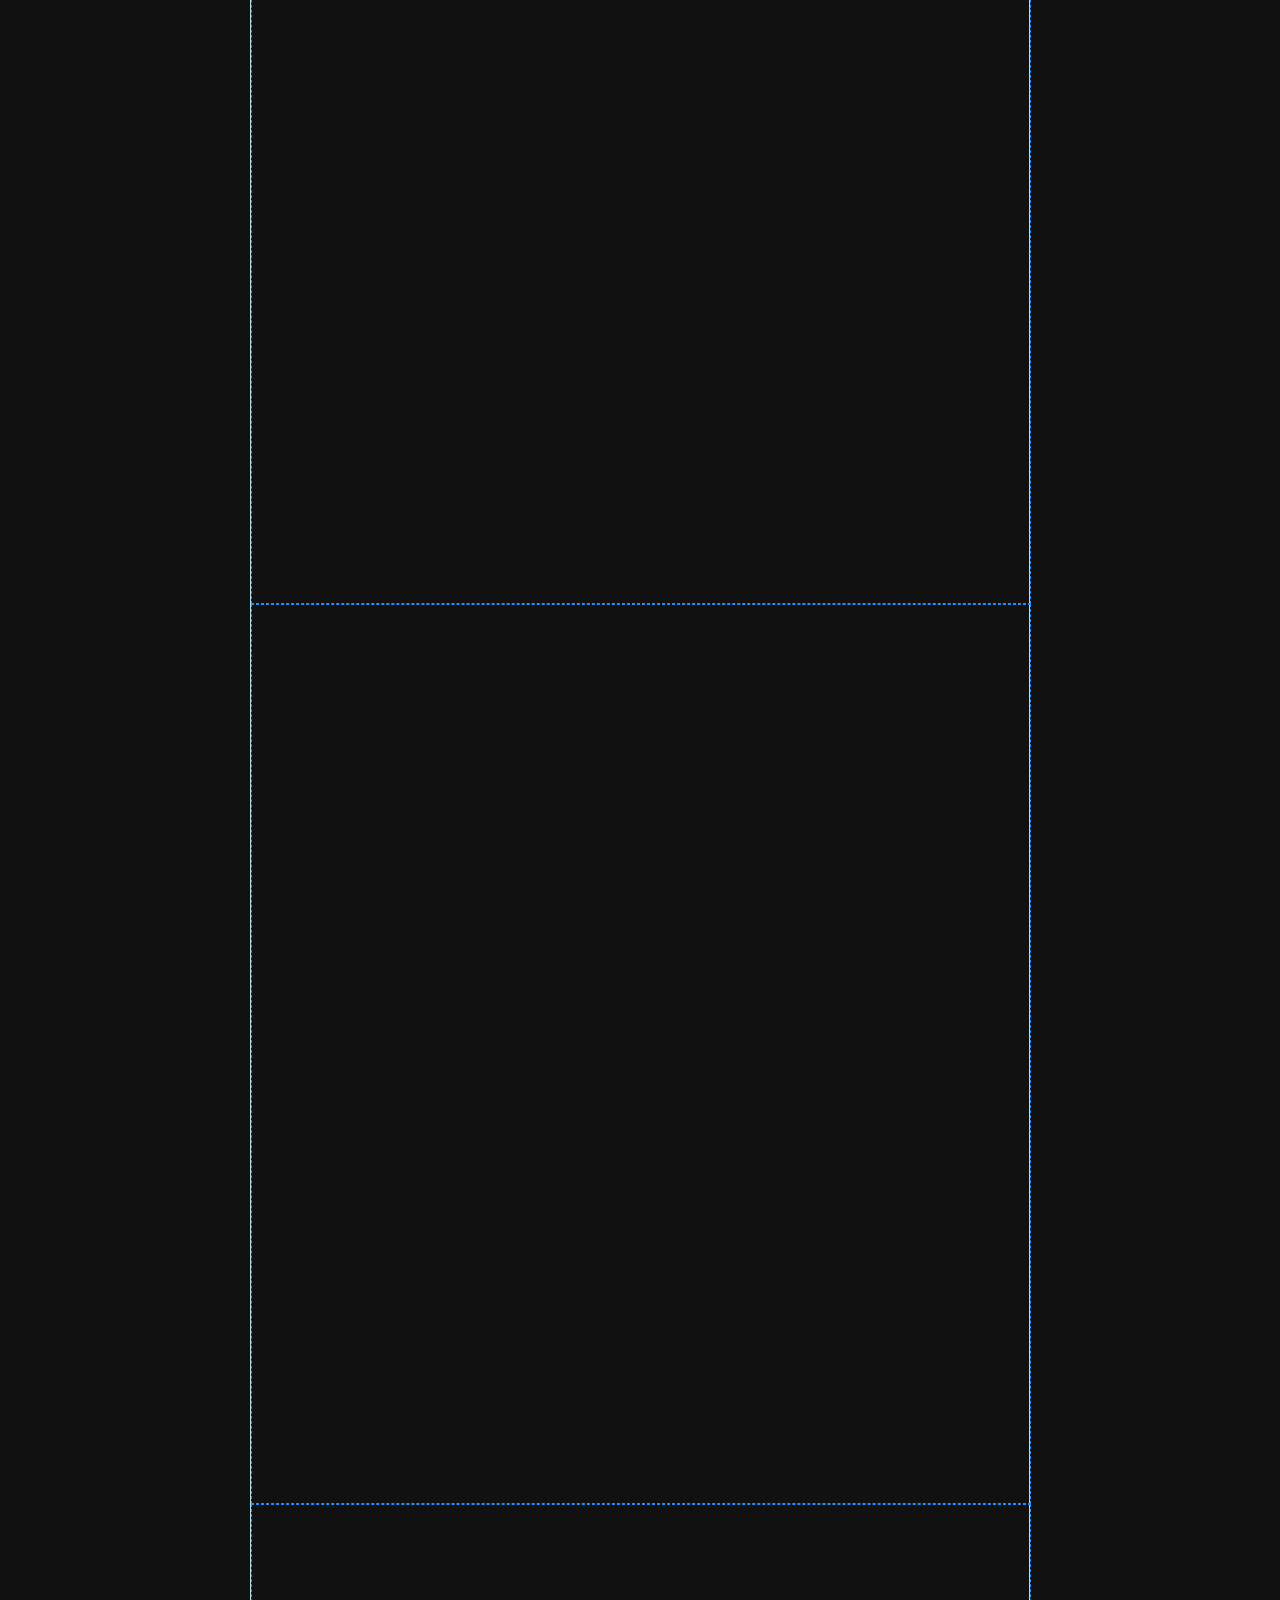
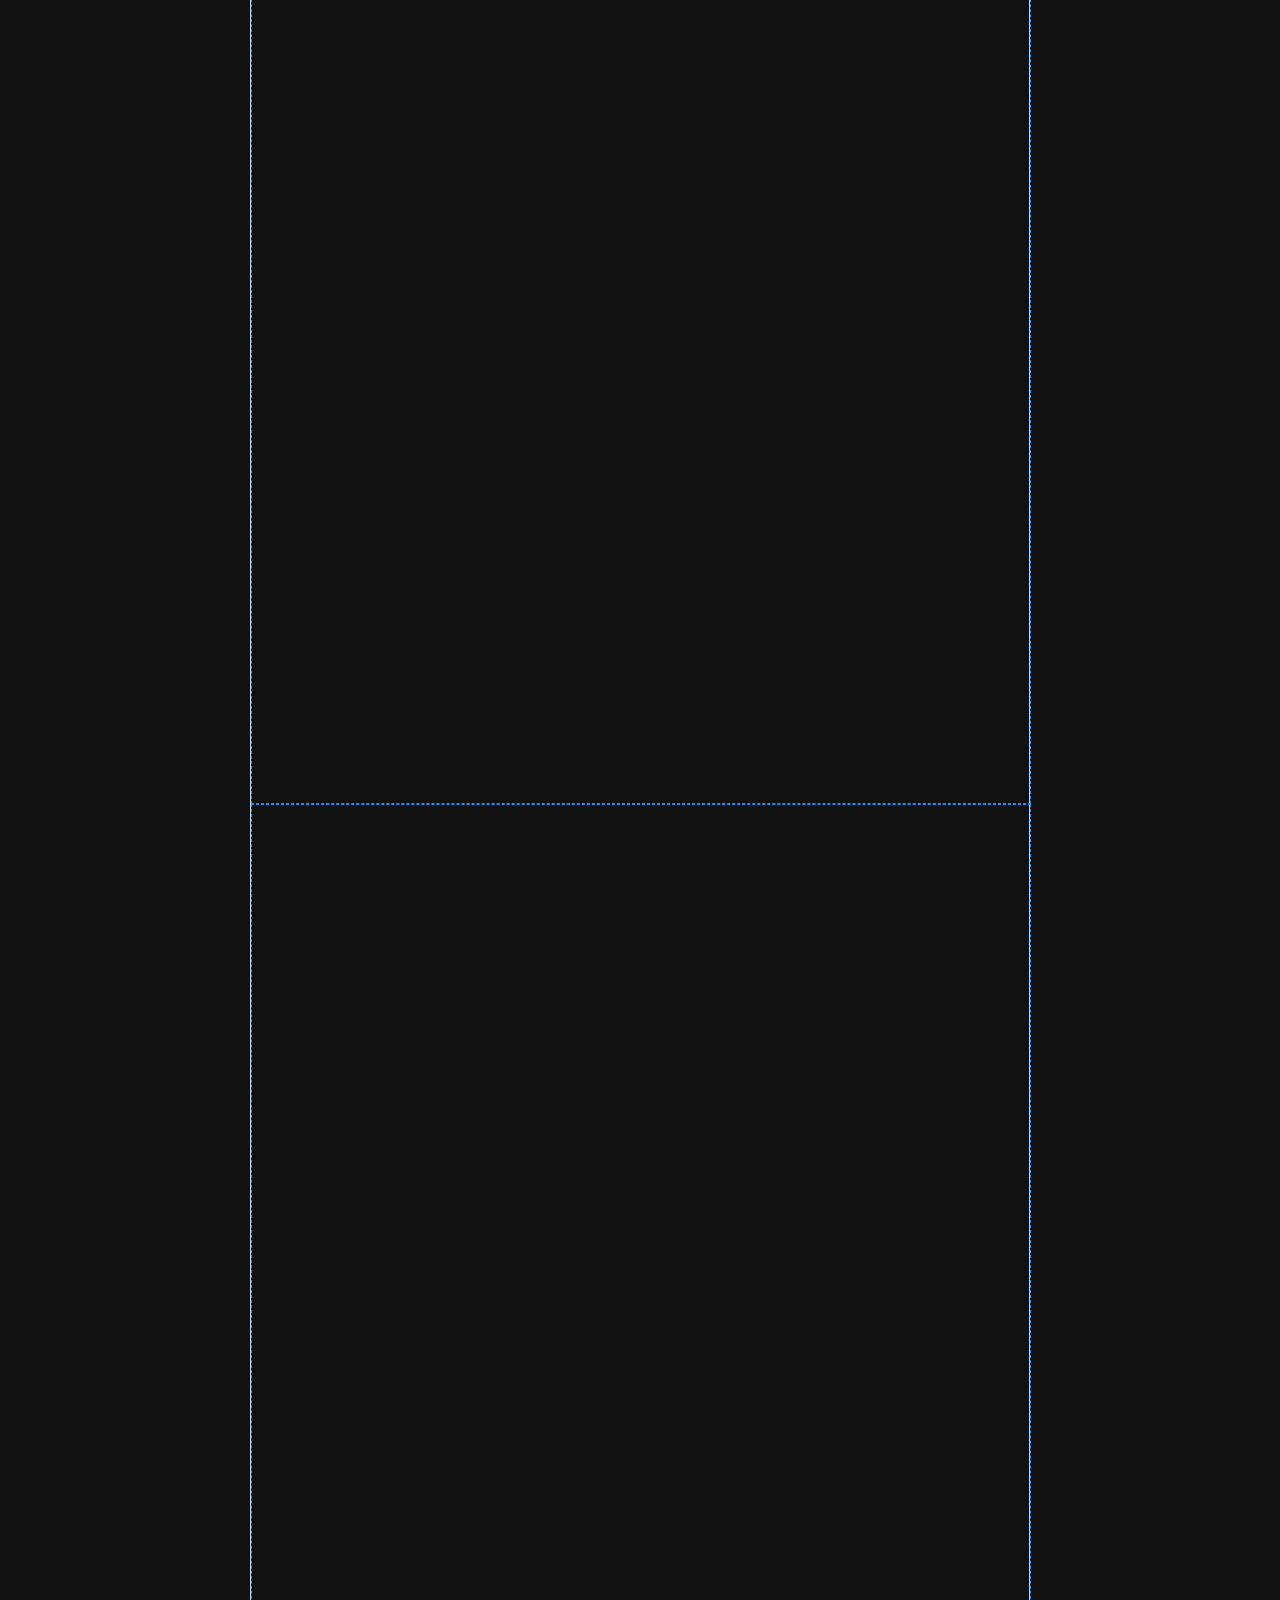
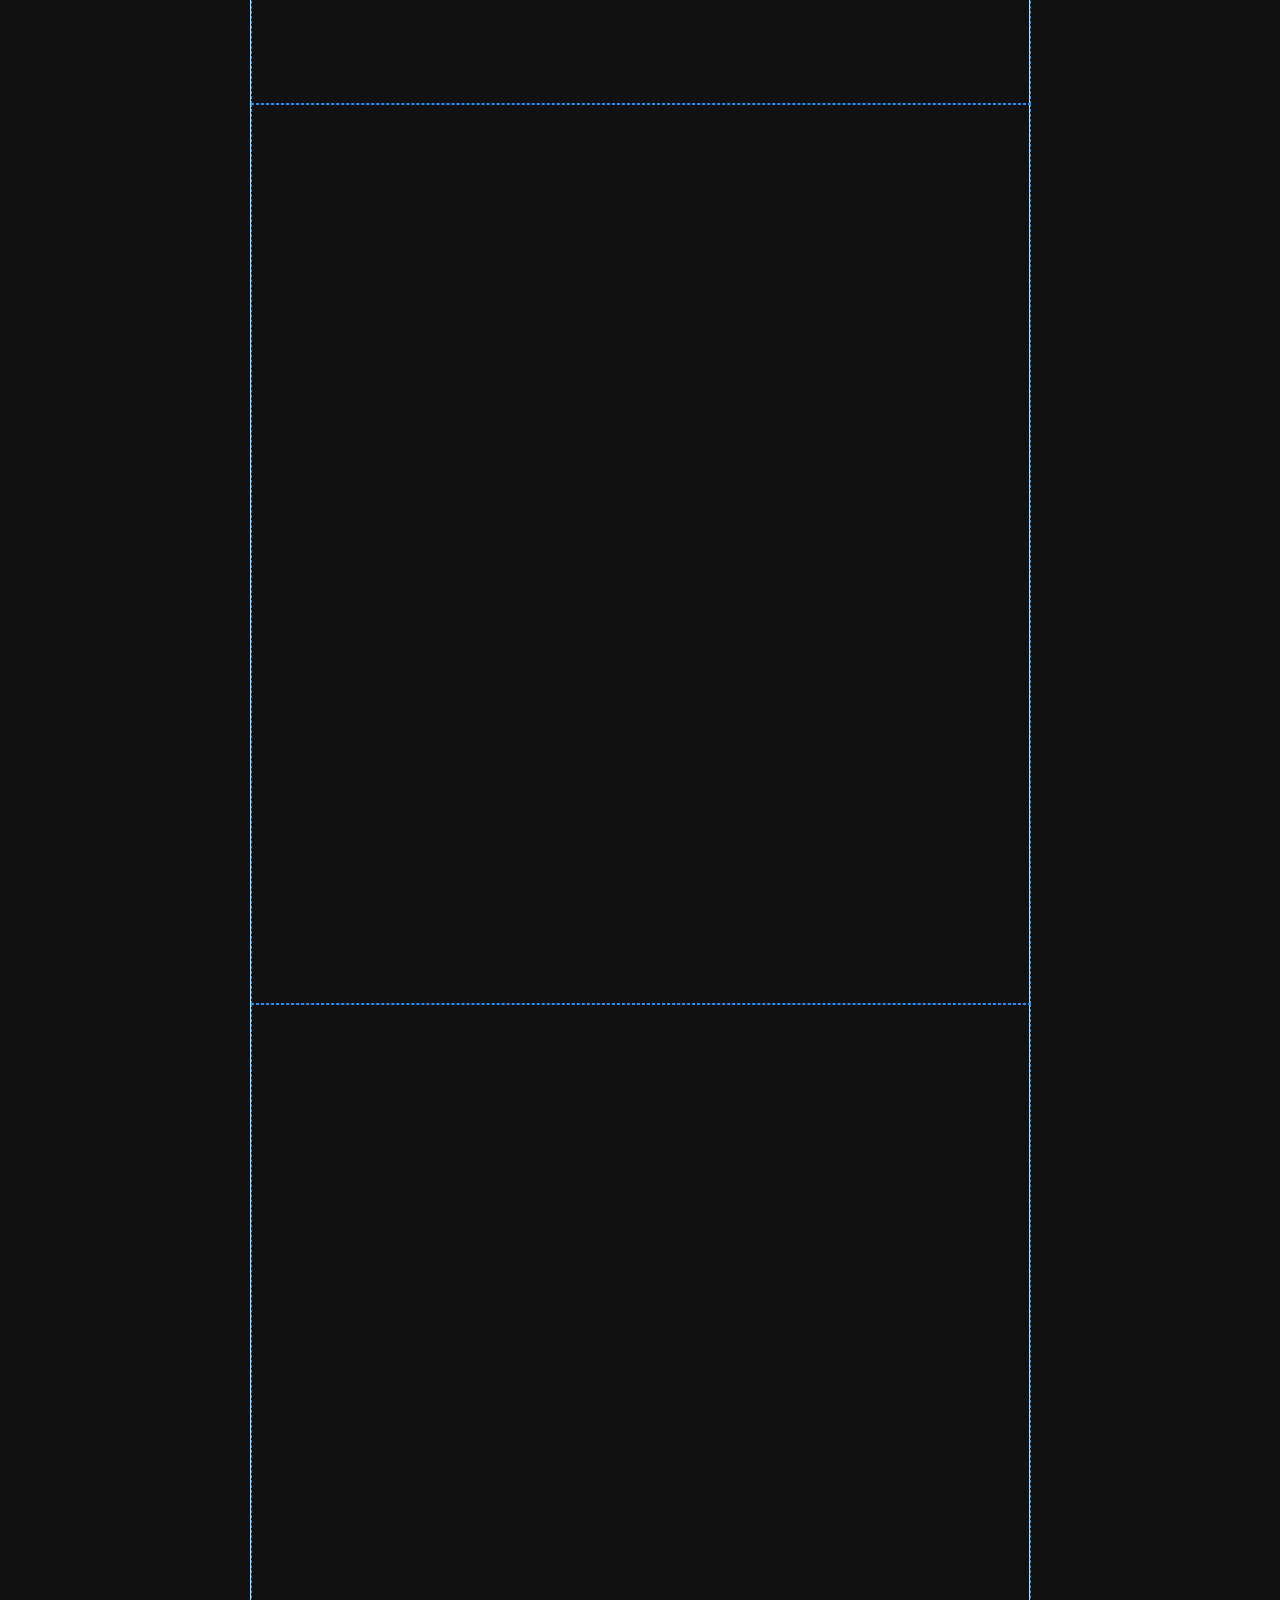
==== commit 26ca4706: "DOM get modules complete" ====
--- a/index.html
+++ b/index.html
@@ -26,446 +26,446 @@
       </div>
     </section>
     <section id="s01" class="page">
-      <div id="s01-p01" class="paragraph">
-        <p id="s01-p01-ln00" class="line"> <span id="s01-p01-ln00-w00" class="word">I</span> <span id="s01-p01-ln00-w01" class="word">go</span> <span id="s01-p01-ln00-w02" class="word">to</span> <span id="s01-p01-ln00-w03" class="word">this</span> <span id="s01-p01-ln00-w04" class="word">school</span> <span id="s01-p01-ln00-w05" class="word">where</span> <span id="s01-p01-ln00-w06" class="word">our</span> <span id="s01-p01-ln00-w07" class="word">teachers</span> <span id="s01-p01-ln00-w08" class="word">are</span> <span id="s01-p01-ln00-w09" class="word">mostly</span> <span id="s01-p01-ln00-w10" class="word">nuns—we</span> </p>
-        <p id="s01-p01-ln01" class="line"> <span id="s01-p01-ln01-w00" class="word">have</span> <span id="s01-p01-ln01-w01" class="word">to</span> <span id="s01-p01-ln01-w02" class="word">go</span> <span id="s01-p01-ln01-w03" class="word">to</span> <span id="s01-p01-ln01-w04" class="word">church</span> <span id="s01-p01-ln01-w05" class="word">every</span> <span id="s01-p01-ln01-w06" class="word">week,</span> <span id="s01-p01-ln01-w07" class="word">and</span> <span id="s01-p01-ln01-w08" class="word">sometimes</span> <span id="s01-p01-ln01-w09" class="word">I'll</span> <span id="s01-p01-ln01-w10" class="word">bark</span> <span id="s01-p01-ln01-w11" class="word">in</span> </p>
-        <p id="s01-p01-ln02" class="line"> <span id="s01-p01-ln02-w00" class="word">church</span> <span id="s01-p01-ln02-w01" class="word">too.</span> <span id="s01-p01-ln02-w02" class="word">This</span> <span id="s01-p01-ln02-w03" class="word">one</span> <span id="s01-p01-ln02-w04" class="word">nun,</span> <span id="s01-p01-ln02-w05" class="word">Sister</span> <span id="s01-p01-ln02-w06" class="word">Agatha,</span> <span id="s01-p01-ln02-w07" class="word">told</span> <span id="s01-p01-ln02-w08" class="word">me</span> <span id="s01-p01-ln02-w09" class="word">that</span> <span id="s01-p01-ln02-w10" class="word">Jesus</span> </p>
-        <p id="s01-p01-ln03" class="line"> <span id="s01-p01-ln03-w00" class="word">didn't</span> <span id="s01-p01-ln03-w01" class="word">appreciate</span> <span id="s01-p01-ln03-w02" class="word">me</span> <span id="s01-p01-ln03-w03" class="word">barking</span> <span id="s01-p01-ln03-w04" class="word">like</span> <span id="s01-p01-ln03-w05" class="word">that</span> <span id="s01-p01-ln03-w06" class="word">in</span> <span id="s01-p01-ln03-w07" class="word">church</span> <span id="s01-p01-ln03-w08" class="word">and</span> <span id="s01-p01-ln03-w09" class="word">disrupting</span> </p>
-        <p id="s01-p01-ln04" class="line"> <span id="s01-p01-ln04-w00" class="word">everything.</span> <span id="s01-p01-ln04-w01" class="word">She's</span> <span id="s01-p01-ln04-w02" class="word">mean</span> <span id="s01-p01-ln04-w03" class="word">though</span> <span id="s01-p01-ln04-w04" class="word">it's</span> <span id="s01-p01-ln04-w05" class="word">funny—there's</span> <span id="s01-p01-ln04-w06" class="word">always</span> <span id="s01-p01-ln04-w07" class="word">that</span> </p>
-        <p id="s01-p01-ln05" class="line"> <span id="s01-p01-ln05-w00" class="word">question</span> <span id="s01-p01-ln05-w01" class="word">about</span> <span id="s01-p01-ln05-w02" class="word">nuns—“is</span> <span id="s01-p01-ln05-w03" class="word">she</span> <span id="s01-p01-ln05-w04" class="word">mean?”—that</span> <span id="s01-p01-ln05-w05" class="word">everyone's</span> <span id="s01-p01-ln05-w06" class="word">always</span> </p>
-        <p id="s01-p01-ln06" class="line"> <span id="s01-p01-ln06-w00" class="word">talkin'</span> <span id="s01-p01-ln06-w01" class="word">about</span> <span id="s01-p01-ln06-w02" class="word">whenever</span> <span id="s01-p01-ln06-w03" class="word">you</span> <span id="s01-p01-ln06-w04" class="word">find</span> <span id="s01-p01-ln06-w05" class="word">out</span> <span id="s01-p01-ln06-w06" class="word">who</span> <span id="s01-p01-ln06-w07" class="word">your</span> <span id="s01-p01-ln06-w08" class="word">teachers</span> <span id="s01-p01-ln06-w09" class="word">will</span> <span id="s01-p01-ln06-w10" class="word">be</span> </p>
-        <p id="s01-p01-ln07" class="line"> <span id="s01-p01-ln07-w00" class="word">for</span> <span id="s01-p01-ln07-w01" class="word">the</span> <span id="s01-p01-ln07-w02" class="word">next</span> <span id="s01-p01-ln07-w03" class="word">year.</span> <span id="s01-p01-ln07-w04" class="word">It's</span> <span id="s01-p01-ln07-w05" class="word">always</span> <span id="s01-p01-ln07-w06" class="word">how</span> <span id="s01-p01-ln07-w07" class="word">mean</span> <span id="s01-p01-ln07-w08" class="word">Sister</span> <span id="s01-p01-ln07-w09" class="word">so</span> <span id="s01-p01-ln07-w10" class="word">and</span> <span id="s01-p01-ln07-w11" class="word">so</span> <span id="s01-p01-ln07-w12" class="word">is,</span> <span id="s01-p01-ln07-w13" class="word">and</span> </p>
-        <p id="s01-p01-ln09" class="line"> <span id="s01-p01-ln09-w00" class="word">how</span> <span id="s01-p01-ln09-w01" class="word">this</span> <span id="s01-p01-ln09-w02" class="word">one</span> <span id="s01-p01-ln09-w03" class="word">cuts</span> <span id="s01-p01-ln09-w04" class="word">your</span> <span id="s01-p01-ln09-w05" class="word">hair</span> <span id="s01-p01-ln09-w06" class="word">when</span> <span id="s01-p01-ln09-w07" class="word">you're</span> <span id="s01-p01-ln09-w08" class="word">not</span> <span id="s01-p01-ln09-w09" class="word">looking</span> <span id="s01-p01-ln09-w10" class="word">if</span> <span id="s01-p01-ln09-w11" class="word">it</span> <span id="s01-p01-ln09-w12" class="word">grows</span> </p>
-        <p id="s01-p01-ln10" class="line"> <span id="s01-p01-ln10-w00" class="word">too</span> <span id="s01-p01-ln10-w01" class="word">long</span> <span id="s01-p01-ln10-w02" class="word">and</span> <span id="s01-p01-ln10-w03" class="word">how</span> <span id="s01-p01-ln10-w04" class="word">another</span> <span id="s01-p01-ln10-w05" class="word">one</span> <span id="s01-p01-ln10-w06" class="word">will</span> <span id="s01-p01-ln10-w07" class="word">ask</span> <span id="s01-p01-ln10-w08" class="word">you</span> <span id="s01-p01-ln10-w09" class="word">to</span> <span id="s01-p01-ln10-w10" class="word">hold</span> <span id="s01-p01-ln10-w11" class="word">your</span> <span id="s01-p01-ln10-w12" class="word">palms</span> </p>
-        <p id="s01-p01-ln11" class="line"> <span id="s01-p01-ln11-w00" class="word">out</span> <span id="s01-p01-ln11-w01" class="word">so</span> <span id="s01-p01-ln11-w02" class="word">she</span> <span id="s01-p01-ln11-w03" class="word">can</span> <span id="s01-p01-ln11-w04" class="word">smack’em</span> <span id="s01-p01-ln11-w05" class="word">with</span> <span id="s01-p01-ln11-w06" class="word">a</span> <span id="s01-p01-ln11-w07" class="word">ruler.</span> <span id="s01-p01-ln11-w08" class="word">My</span> <span id="s01-p01-ln11-w09" class="word">brother</span> <span id="s01-p01-ln11-w10" class="word">told</span> <span id="s01-p01-ln11-w11" class="word">me</span> <span id="s01-p01-ln11-w12" class="word">all</span> </p>
-        <p id="s01-p01-ln12" class="line"> <span id="s01-p01-ln12-w00" class="word">kinds</span> <span id="s01-p01-ln12-w01" class="word">of</span> <span id="s01-p01-ln12-w02" class="word">horrible</span> <span id="s01-p01-ln12-w03" class="word">stuff</span> <span id="s01-p01-ln12-w04" class="word">about</span> <span id="s01-p01-ln12-w05" class="word">every</span> <span id="s01-p01-ln12-w06" class="word">nun</span> <span id="s01-p01-ln12-w07" class="word">I</span> <span id="s01-p01-ln12-w08" class="word">was</span> <span id="s01-p01-ln12-w09" class="word">gonna'</span> <span id="s01-p01-ln12-w10" class="word">have—but</span> </p>
-        <p id="s01-p01-ln13" class="line"> <span id="s01-p01-ln13-w00" class="word">with</span> <span id="s01-p01-ln13-w01" class="word">Sister</span> <span id="s01-p01-ln13-w02" class="word">Agatha,</span> <span id="s01-p01-ln13-w03" class="word">he</span> <span id="s01-p01-ln13-w04" class="word">wasn't</span> <span id="s01-p01-ln13-w05" class="word">kidding.</span> <span id="s01-p01-ln13-w06" class="word">Yesterday,</span> <span id="s01-p01-ln13-w07" class="word">after</span> <span id="s01-p01-ln13-w08" class="word">telling</span> </p>
-        <p id="s01-p01-ln14" class="line"> <span id="s01-p01-ln14-w00" class="word">me</span> <span id="s01-p01-ln14-w01" class="word">all</span> <span id="s01-p01-ln14-w02" class="word">about</span> <span id="s01-p01-ln14-w03" class="word">how</span> <span id="s01-p01-ln14-w04" class="word">Jesus</span> <span id="s01-p01-ln14-w05" class="word">didn't</span> <span id="s01-p01-ln14-w06" class="word">appreciate</span> <span id="s01-p01-ln14-w07" class="word">me</span> <span id="s01-p01-ln14-w08" class="word">disrupting</span> <span id="s01-p01-ln14-w09" class="word">His</span> </p>
-        <p id="s01-p01-ln15" class="line"> <span id="s01-p01-ln15-w00" class="word">Mass,</span> <span id="s01-p01-ln15-w01" class="word">she</span> <span id="s01-p01-ln15-w02" class="word">smacked</span> <span id="s01-p01-ln15-w03" class="word">me</span> <span id="s01-p01-ln15-w04" class="word">in</span> <span id="s01-p01-ln15-w05" class="word">the</span> <span id="s01-p01-ln15-w06" class="word">back</span> <span id="s01-p01-ln15-w07" class="word">of</span> <span id="s01-p01-ln15-w08" class="word">the</span> <span id="s01-p01-ln15-w09" class="word">head,</span> <span id="s01-p01-ln15-w10" class="word">and</span> <span id="s01-p01-ln15-w11" class="word">told</span> <span id="s01-p01-ln15-w12" class="word">me</span> </p>
-        <p id="s01-p01-ln16" class="line"> <span id="s01-p01-ln16-w00" class="word">maybe</span> <span id="s01-p01-ln16-w01" class="word">that</span> <span id="s01-p01-ln16-w02" class="word">will</span> <span id="s01-p01-ln16-w03" class="word">stop</span> <span id="s01-p01-ln16-w04" class="word">me</span> <span id="s01-p01-ln16-w05" class="word">from</span> <span id="s01-p01-ln16-w06" class="word">shaking</span> <span id="s01-p01-ln16-w07" class="word">it.</span> </p>
+      <div id="s01-p00" class="paragraph">
+        <p id="s01-p00-ln00" class="line"> <span id="s01-p00-ln00-w00" class="word">I</span> <span id="s01-p00-ln00-w01" class="word">go</span> <span id="s01-p00-ln00-w02" class="word">to</span> <span id="s01-p00-ln00-w03" class="word">this</span> <span id="s01-p00-ln00-w04" class="word">school</span> <span id="s01-p00-ln00-w05" class="word">where</span> <span id="s01-p00-ln00-w06" class="word">our</span> <span id="s01-p00-ln00-w07" class="word">teachers</span> <span id="s01-p00-ln00-w08" class="word">are</span> <span id="s01-p00-ln00-w09" class="word">mostly</span> <span id="s01-p00-ln00-w10" class="word">nuns—we</span> </p>
+        <p id="s01-p00-ln01" class="line"> <span id="s01-p00-ln01-w00" class="word">have</span> <span id="s01-p00-ln01-w01" class="word">to</span> <span id="s01-p00-ln01-w02" class="word">go</span> <span id="s01-p00-ln01-w03" class="word">to</span> <span id="s01-p00-ln01-w04" class="word">church</span> <span id="s01-p00-ln01-w05" class="word">every</span> <span id="s01-p00-ln01-w06" class="word">week,</span> <span id="s01-p00-ln01-w07" class="word">and</span> <span id="s01-p00-ln01-w08" class="word">sometimes</span> <span id="s01-p00-ln01-w09" class="word">I'll</span> <span id="s01-p00-ln01-w10" class="word">bark</span> <span id="s01-p00-ln01-w11" class="word">in</span> </p>
+        <p id="s01-p00-ln02" class="line"> <span id="s01-p00-ln02-w00" class="word">church</span> <span id="s01-p00-ln02-w01" class="word">too.</span> <span id="s01-p00-ln02-w02" class="word">This</span> <span id="s01-p00-ln02-w03" class="word">one</span> <span id="s01-p00-ln02-w04" class="word">nun,</span> <span id="s01-p00-ln02-w05" class="word">Sister</span> <span id="s01-p00-ln02-w06" class="word">Agatha,</span> <span id="s01-p00-ln02-w07" class="word">told</span> <span id="s01-p00-ln02-w08" class="word">me</span> <span id="s01-p00-ln02-w09" class="word">that</span> <span id="s01-p00-ln02-w10" class="word">Jesus</span> </p>
+        <p id="s01-p00-ln03" class="line"> <span id="s01-p00-ln03-w00" class="word">didn't</span> <span id="s01-p00-ln03-w01" class="word">appreciate</span> <span id="s01-p00-ln03-w02" class="word">me</span> <span id="s01-p00-ln03-w03" class="word">barking</span> <span id="s01-p00-ln03-w04" class="word">like</span> <span id="s01-p00-ln03-w05" class="word">that</span> <span id="s01-p00-ln03-w06" class="word">in</span> <span id="s01-p00-ln03-w07" class="word">church</span> <span id="s01-p00-ln03-w08" class="word">and</span> <span id="s01-p00-ln03-w09" class="word">disrupting</span> </p>
+        <p id="s01-p00-ln04" class="line"> <span id="s01-p00-ln04-w00" class="word">everything.</span> <span id="s01-p00-ln04-w01" class="word">She's</span> <span id="s01-p00-ln04-w02" class="word">mean</span> <span id="s01-p00-ln04-w03" class="word">though</span> <span id="s01-p00-ln04-w04" class="word">it's</span> <span id="s01-p00-ln04-w05" class="word">funny—there's</span> <span id="s01-p00-ln04-w06" class="word">always</span> <span id="s01-p00-ln04-w07" class="word">that</span> </p>
+        <p id="s01-p00-ln05" class="line"> <span id="s01-p00-ln05-w00" class="word">question</span> <span id="s01-p00-ln05-w01" class="word">about</span> <span id="s01-p00-ln05-w02" class="word">nuns—“is</span> <span id="s01-p00-ln05-w03" class="word">she</span> <span id="s01-p00-ln05-w04" class="word">mean?”—that</span> <span id="s01-p00-ln05-w05" class="word">everyone's</span> <span id="s01-p00-ln05-w06" class="word">always</span> </p>
+        <p id="s01-p00-ln06" class="line"> <span id="s01-p00-ln06-w00" class="word">talkin'</span> <span id="s01-p00-ln06-w01" class="word">about</span> <span id="s01-p00-ln06-w02" class="word">whenever</span> <span id="s01-p00-ln06-w03" class="word">you</span> <span id="s01-p00-ln06-w04" class="word">find</span> <span id="s01-p00-ln06-w05" class="word">out</span> <span id="s01-p00-ln06-w06" class="word">who</span> <span id="s01-p00-ln06-w07" class="word">your</span> <span id="s01-p00-ln06-w08" class="word">teachers</span> <span id="s01-p00-ln06-w09" class="word">will</span> <span id="s01-p00-ln06-w10" class="word">be</span> </p>
+        <p id="s01-p00-ln07" class="line"> <span id="s01-p00-ln07-w00" class="word">for</span> <span id="s01-p00-ln07-w01" class="word">the</span> <span id="s01-p00-ln07-w02" class="word">next</span> <span id="s01-p00-ln07-w03" class="word">year.</span> <span id="s01-p00-ln07-w04" class="word">It's</span> <span id="s01-p00-ln07-w05" class="word">always</span> <span id="s01-p00-ln07-w06" class="word">how</span> <span id="s01-p00-ln07-w07" class="word">mean</span> <span id="s01-p00-ln07-w08" class="word">Sister</span> <span id="s01-p00-ln07-w09" class="word">so</span> <span id="s01-p00-ln07-w10" class="word">and</span> <span id="s01-p00-ln07-w11" class="word">so</span> <span id="s01-p00-ln07-w12" class="word">is,</span> <span id="s01-p00-ln07-w13" class="word">and</span> </p>
+        <p id="s01-p00-ln09" class="line"> <span id="s01-p00-ln09-w00" class="word">how</span> <span id="s01-p00-ln09-w01" class="word">this</span> <span id="s01-p00-ln09-w02" class="word">one</span> <span id="s01-p00-ln09-w03" class="word">cuts</span> <span id="s01-p00-ln09-w04" class="word">your</span> <span id="s01-p00-ln09-w05" class="word">hair</span> <span id="s01-p00-ln09-w06" class="word">when</span> <span id="s01-p00-ln09-w07" class="word">you're</span> <span id="s01-p00-ln09-w08" class="word">not</span> <span id="s01-p00-ln09-w09" class="word">looking</span> <span id="s01-p00-ln09-w10" class="word">if</span> <span id="s01-p00-ln09-w11" class="word">it</span> <span id="s01-p00-ln09-w12" class="word">grows</span> </p>
+        <p id="s01-p00-ln10" class="line"> <span id="s01-p00-ln10-w00" class="word">too</span> <span id="s01-p00-ln10-w01" class="word">long</span> <span id="s01-p00-ln10-w02" class="word">and</span> <span id="s01-p00-ln10-w03" class="word">how</span> <span id="s01-p00-ln10-w04" class="word">another</span> <span id="s01-p00-ln10-w05" class="word">one</span> <span id="s01-p00-ln10-w06" class="word">will</span> <span id="s01-p00-ln10-w07" class="word">ask</span> <span id="s01-p00-ln10-w08" class="word">you</span> <span id="s01-p00-ln10-w09" class="word">to</span> <span id="s01-p00-ln10-w10" class="word">hold</span> <span id="s01-p00-ln10-w11" class="word">your</span> <span id="s01-p00-ln10-w12" class="word">palms</span> </p>
+        <p id="s01-p00-ln11" class="line"> <span id="s01-p00-ln11-w00" class="word">out</span> <span id="s01-p00-ln11-w01" class="word">so</span> <span id="s01-p00-ln11-w02" class="word">she</span> <span id="s01-p00-ln11-w03" class="word">can</span> <span id="s01-p00-ln11-w04" class="word">smack’em</span> <span id="s01-p00-ln11-w05" class="word">with</span> <span id="s01-p00-ln11-w06" class="word">a</span> <span id="s01-p00-ln11-w07" class="word">ruler.</span> <span id="s01-p00-ln11-w08" class="word">My</span> <span id="s01-p00-ln11-w09" class="word">brother</span> <span id="s01-p00-ln11-w10" class="word">told</span> <span id="s01-p00-ln11-w11" class="word">me</span> <span id="s01-p00-ln11-w12" class="word">all</span> </p>
+        <p id="s01-p00-ln12" class="line"> <span id="s01-p00-ln12-w00" class="word">kinds</span> <span id="s01-p00-ln12-w01" class="word">of</span> <span id="s01-p00-ln12-w02" class="word">horrible</span> <span id="s01-p00-ln12-w03" class="word">stuff</span> <span id="s01-p00-ln12-w04" class="word">about</span> <span id="s01-p00-ln12-w05" class="word">every</span> <span id="s01-p00-ln12-w06" class="word">nun</span> <span id="s01-p00-ln12-w07" class="word">I</span> <span id="s01-p00-ln12-w08" class="word">was</span> <span id="s01-p00-ln12-w09" class="word">gonna'</span> <span id="s01-p00-ln12-w10" class="word">have—but</span> </p>
+        <p id="s01-p00-ln13" class="line"> <span id="s01-p00-ln13-w00" class="word">with</span> <span id="s01-p00-ln13-w01" class="word">Sister</span> <span id="s01-p00-ln13-w02" class="word">Agatha,</span> <span id="s01-p00-ln13-w03" class="word">he</span> <span id="s01-p00-ln13-w04" class="word">wasn't</span> <span id="s01-p00-ln13-w05" class="word">kidding.</span> <span id="s01-p00-ln13-w06" class="word">Yesterday,</span> <span id="s01-p00-ln13-w07" class="word">after</span> <span id="s01-p00-ln13-w08" class="word">telling</span> </p>
+        <p id="s01-p00-ln14" class="line"> <span id="s01-p00-ln14-w00" class="word">me</span> <span id="s01-p00-ln14-w01" class="word">all</span> <span id="s01-p00-ln14-w02" class="word">about</span> <span id="s01-p00-ln14-w03" class="word">how</span> <span id="s01-p00-ln14-w04" class="word">Jesus</span> <span id="s01-p00-ln14-w05" class="word">didn't</span> <span id="s01-p00-ln14-w06" class="word">appreciate</span> <span id="s01-p00-ln14-w07" class="word">me</span> <span id="s01-p00-ln14-w08" class="word">disrupting</span> <span id="s01-p00-ln14-w09" class="word">His</span> </p>
+        <p id="s01-p00-ln15" class="line"> <span id="s01-p00-ln15-w00" class="word">Mass,</span> <span id="s01-p00-ln15-w01" class="word">she</span> <span id="s01-p00-ln15-w02" class="word">smacked</span> <span id="s01-p00-ln15-w03" class="word">me</span> <span id="s01-p00-ln15-w04" class="word">in</span> <span id="s01-p00-ln15-w05" class="word">the</span> <span id="s01-p00-ln15-w06" class="word">back</span> <span id="s01-p00-ln15-w07" class="word">of</span> <span id="s01-p00-ln15-w08" class="word">the</span> <span id="s01-p00-ln15-w09" class="word">head,</span> <span id="s01-p00-ln15-w10" class="word">and</span> <span id="s01-p00-ln15-w11" class="word">told</span> <span id="s01-p00-ln15-w12" class="word">me</span> </p>
+        <p id="s01-p00-ln16" class="line"> <span id="s01-p00-ln16-w00" class="word">maybe</span> <span id="s01-p00-ln16-w01" class="word">that</span> <span id="s01-p00-ln16-w02" class="word">will</span> <span id="s01-p00-ln16-w03" class="word">stop</span> <span id="s01-p00-ln16-w04" class="word">me</span> <span id="s01-p00-ln16-w05" class="word">from</span> <span id="s01-p00-ln16-w06" class="word">shaking</span> <span id="s01-p00-ln16-w07" class="word">it.</span> </p>
       </div>
     </section>
     <section id="s02" class="page">
-      <div id="s02-p02" class="paragraph">
-        <p id="s02-p02-ln00" class="line"> <span id="s02-p02-ln00-w00" class="word">I</span> <span id="s02-p02-ln00-w01" class="word">figured</span> <span id="s02-p02-ln00-w02" class="word">though,</span> <span id="s02-p02-ln00-w03" class="word">that</span> <span id="s02-p02-ln00-w04" class="word">Jesus</span> <span id="s02-p02-ln00-w05" class="word">didn't</span> <span id="s02-p02-ln00-w06" class="word">mind</span> <span id="s02-p02-ln00-w07" class="word">so</span> <span id="s02-p02-ln00-w08" class="word">much—since</span> <span id="s02-p02-ln00-w09" class="word">I</span> </p>
-        <p id="s02-p02-ln01" class="line"> <span id="s02-p02-ln01-w00" class="word">prayed</span> <span id="s02-p02-ln01-w01" class="word">to</span> <span id="s02-p02-ln01-w02" class="word">Him</span> <span id="s02-p02-ln01-w03" class="word">all</span> <span id="s02-p02-ln01-w04" class="word">the</span> <span id="s02-p02-ln01-w05" class="word">time</span> <span id="s02-p02-ln01-w06" class="word">to</span> <span id="s02-p02-ln01-w07" class="word">help</span> <span id="s02-p02-ln01-w08" class="word">me</span> <span id="s02-p02-ln01-w09" class="word">to</span> <span id="s02-p02-ln01-w10" class="word">stop</span> <span id="s02-p02-ln01-w11" class="word">shaking</span> <span id="s02-p02-ln01-w12" class="word">my</span> <span id="s02-p02-ln01-w13" class="word">head,</span> </p>
-        <p id="s02-p02-ln02" class="line"> <span id="s02-p02-ln02-w00" class="word">and</span> <span id="s02-p02-ln02-w01" class="word">barking,</span> <span id="s02-p02-ln02-w02" class="word">though</span> <span id="s02-p02-ln02-w03" class="word">it</span> <span id="s02-p02-ln02-w04" class="word">never</span> <span id="s02-p02-ln02-w05" class="word">seemed</span> <span id="s02-p02-ln02-w06" class="word">to</span> <span id="s02-p02-ln02-w07" class="word">help.</span> <span id="s02-p02-ln02-w08" class="word">The</span> <span id="s02-p02-ln02-w09" class="word">way</span> <span id="s02-p02-ln02-w10" class="word">I</span> <span id="s02-p02-ln02-w11" class="word">see</span> <span id="s02-p02-ln02-w12" class="word">it,</span> <span id="s02-p02-ln02-w13" class="word">if</span> </p>
-        <p id="s02-p02-ln03" class="line"> <span id="s02-p02-ln03-w00" class="word">He</span> <span id="s02-p02-ln03-w01" class="word">didn't</span> <span id="s02-p02-ln03-w02" class="word">want</span> <span id="s02-p02-ln03-w03" class="word">to</span> <span id="s02-p02-ln03-w04" class="word">help,</span> <span id="s02-p02-ln03-w05" class="word">then</span> <span id="s02-p02-ln03-w06" class="word">He</span> <span id="s02-p02-ln03-w07" class="word">probably</span> <span id="s02-p02-ln03-w08" class="word">didn't</span> <span id="s02-p02-ln03-w09" class="word">care</span> <span id="s02-p02-ln03-w10" class="word">too</span> <span id="s02-p02-ln03-w11" class="word">much</span> </p>
-        <p id="s02-p02-ln04" class="line"> <span id="s02-p02-ln04-w00" class="word">if</span> <span id="s02-p02-ln04-w01" class="word">I</span> <span id="s02-p02-ln04-w02" class="word">did</span> <span id="s02-p02-ln04-w03" class="word">it</span> <span id="s02-p02-ln04-w04" class="word">in</span> <span id="s02-p02-ln04-w05" class="word">church.</span> <span id="s02-p02-ln04-w06" class="word">Sister</span> <span id="s02-p02-ln04-w07" class="word">Agatha</span> <span id="s02-p02-ln04-w08" class="word">and</span> <span id="s02-p02-ln04-w09" class="word">the</span> <span id="s02-p02-ln04-w10" class="word">rest</span> <span id="s02-p02-ln04-w11" class="word">of</span> <span id="s02-p02-ln04-w12" class="word">the</span> <span id="s02-p02-ln04-w13" class="word">teachers</span> </p>
-        <p id="s02-p02-ln05" class="line"> <span id="s02-p02-ln05-w00" class="word">told</span> <span id="s02-p02-ln05-w01" class="word">my</span> <span id="s02-p02-ln05-w02" class="word">mom</span> <span id="s02-p02-ln05-w03" class="word">that</span> <span id="s02-p02-ln05-w04" class="word">I</span> <span id="s02-p02-ln05-w05" class="word">was</span> <span id="s02-p02-ln05-w06" class="word">forever</span> <span id="s02-p02-ln05-w07" class="word">disrupting</span> <span id="s02-p02-ln05-w08" class="word">the</span> <span id="s02-p02-ln05-w09" class="word">classes</span> <span id="s02-p02-ln05-w10" class="word">and</span> </p>
-        <p id="s02-p02-ln06" class="line"> <span id="s02-p02-ln06-w00" class="word">Masses,</span> <span id="s02-p02-ln06-w01" class="word">and</span> <span id="s02-p02-ln06-w02" class="word">that</span> <span id="s02-p02-ln06-w03" class="word">they</span> <span id="s02-p02-ln06-w04" class="word">were</span> <span id="s02-p02-ln06-w05" class="word">thinking</span> <span id="s02-p02-ln06-w06" class="word">of</span> <span id="s02-p02-ln06-w07" class="word">taking</span> <span id="s02-p02-ln06-w08" class="word">further</span> <span id="s02-p02-ln06-w09" class="word">action</span> <span id="s02-p02-ln06-w10" class="word">if</span> </p>
-        <p id="s02-p02-ln07" class="line"> <span id="s02-p02-ln07-w00" class="word">I</span> <span id="s02-p02-ln07-w01" class="word">didn't</span> <span id="s02-p02-ln07-w02" class="word">stop,</span> <span id="s02-p02-ln07-w03" class="word">whatever</span> <span id="s02-p02-ln07-w04" class="word">that's</span> <span id="s02-p02-ln07-w05" class="word">supposed</span> <span id="s02-p02-ln07-w06" class="word">to</span> <span id="s02-p02-ln07-w07" class="word">mean.</span> <span id="s02-p02-ln07-w08" class="word">What</span> <span id="s02-p02-ln07-w09" class="word">they</span> </p>
-        <p id="s02-p02-ln08" class="line"> <span id="s02-p02-ln08-w00" class="word">were</span> <span id="s02-p02-ln08-w01" class="word">going</span> <span id="s02-p02-ln08-w02" class="word">to</span> <span id="s02-p02-ln08-w03" class="word">do</span> <span id="s02-p02-ln08-w04" class="word">I</span> <span id="s02-p02-ln08-w05" class="word">don't</span> <span id="s02-p02-ln08-w06" class="word">know—but</span> <span id="s02-p02-ln08-w07" class="word">my</span> <span id="s02-p02-ln08-w08" class="word">mom</span> <span id="s02-p02-ln08-w09" class="word">thought</span> </p>
-        <p id="s02-p02-ln09" class="line"> <span id="s02-p02-ln09-w00" class="word">something</span> <span id="s02-p02-ln09-w01" class="word">was</span> <span id="s02-p02-ln09-w02" class="word">wrong</span> <span id="s02-p02-ln09-w03" class="word">with</span> <span id="s02-p02-ln09-w04" class="word">me</span> <span id="s02-p02-ln09-w05" class="word">anyway,</span> <span id="s02-p02-ln09-w06" class="word">especially</span> <span id="s02-p02-ln09-w07" class="word">after</span> <span id="s02-p02-ln09-w08" class="word">this</span> </p>
-        <p id="s02-p02-ln10" class="line"> <span id="s02-p02-ln10-w00" class="word">one</span> <span id="s02-p02-ln10-w01" class="word">time</span> <span id="s02-p02-ln10-w02" class="word">when</span> <span id="s02-p02-ln10-w03" class="word">I</span> <span id="s02-p02-ln10-w04" class="word">called</span> <span id="s02-p02-ln10-w05" class="word">my</span> <span id="s02-p02-ln10-w06" class="word">basketball</span> <span id="s02-p02-ln10-w07" class="word">coach</span> <span id="s02-p02-ln10-w08" class="word">an</span> <span id="s02-p02-ln10-w09" class="word">asshole</span> <span id="s02-p02-ln10-w10" class="word">right</span> <span id="s02-p02-ln10-w11" class="word">to</span> </p>
-        <p id="s02-p02-ln11" class="line"> <span id="s02-p02-ln11-w00" class="word">his</span> <span id="s02-p02-ln11-w01" class="word">face</span> <span id="s02-p02-ln11-w02" class="word">for</span> <span id="s02-p02-ln11-w03" class="word">taking</span> <span id="s02-p02-ln11-w04" class="word">me</span> <span id="s02-p02-ln11-w05" class="word">outta'</span> <span id="s02-p02-ln11-w06" class="word">the</span> <span id="s02-p02-ln11-w07" class="word">game.</span> </p>
+      <div id="s02-p00" class="paragraph">
+        <p id="s02-p00-ln00" class="line"> <span id="s02-p00-ln00-w00" class="word">I</span> <span id="s02-p00-ln00-w01" class="word">figured</span> <span id="s02-p00-ln00-w02" class="word">though,</span> <span id="s02-p00-ln00-w03" class="word">that</span> <span id="s02-p00-ln00-w04" class="word">Jesus</span> <span id="s02-p00-ln00-w05" class="word">didn't</span> <span id="s02-p00-ln00-w06" class="word">mind</span> <span id="s02-p00-ln00-w07" class="word">so</span> <span id="s02-p00-ln00-w08" class="word">much—since</span> <span id="s02-p00-ln00-w09" class="word">I</span> </p>
+        <p id="s02-p00-ln01" class="line"> <span id="s02-p00-ln01-w00" class="word">prayed</span> <span id="s02-p00-ln01-w01" class="word">to</span> <span id="s02-p00-ln01-w02" class="word">Him</span> <span id="s02-p00-ln01-w03" class="word">all</span> <span id="s02-p00-ln01-w04" class="word">the</span> <span id="s02-p00-ln01-w05" class="word">time</span> <span id="s02-p00-ln01-w06" class="word">to</span> <span id="s02-p00-ln01-w07" class="word">help</span> <span id="s02-p00-ln01-w08" class="word">me</span> <span id="s02-p00-ln01-w09" class="word">to</span> <span id="s02-p00-ln01-w10" class="word">stop</span> <span id="s02-p00-ln01-w11" class="word">shaking</span> <span id="s02-p00-ln01-w12" class="word">my</span> <span id="s02-p00-ln01-w13" class="word">head,</span> </p>
+        <p id="s02-p00-ln02" class="line"> <span id="s02-p00-ln02-w00" class="word">and</span> <span id="s02-p00-ln02-w01" class="word">barking,</span> <span id="s02-p00-ln02-w02" class="word">though</span> <span id="s02-p00-ln02-w03" class="word">it</span> <span id="s02-p00-ln02-w04" class="word">never</span> <span id="s02-p00-ln02-w05" class="word">seemed</span> <span id="s02-p00-ln02-w06" class="word">to</span> <span id="s02-p00-ln02-w07" class="word">help.</span> <span id="s02-p00-ln02-w08" class="word">The</span> <span id="s02-p00-ln02-w09" class="word">way</span> <span id="s02-p00-ln02-w10" class="word">I</span> <span id="s02-p00-ln02-w11" class="word">see</span> <span id="s02-p00-ln02-w12" class="word">it,</span> <span id="s02-p00-ln02-w13" class="word">if</span> </p>
+        <p id="s02-p00-ln03" class="line"> <span id="s02-p00-ln03-w00" class="word">He</span> <span id="s02-p00-ln03-w01" class="word">didn't</span> <span id="s02-p00-ln03-w02" class="word">want</span> <span id="s02-p00-ln03-w03" class="word">to</span> <span id="s02-p00-ln03-w04" class="word">help,</span> <span id="s02-p00-ln03-w05" class="word">then</span> <span id="s02-p00-ln03-w06" class="word">He</span> <span id="s02-p00-ln03-w07" class="word">probably</span> <span id="s02-p00-ln03-w08" class="word">didn't</span> <span id="s02-p00-ln03-w09" class="word">care</span> <span id="s02-p00-ln03-w10" class="word">too</span> <span id="s02-p00-ln03-w11" class="word">much</span> </p>
+        <p id="s02-p00-ln04" class="line"> <span id="s02-p00-ln04-w00" class="word">if</span> <span id="s02-p00-ln04-w01" class="word">I</span> <span id="s02-p00-ln04-w02" class="word">did</span> <span id="s02-p00-ln04-w03" class="word">it</span> <span id="s02-p00-ln04-w04" class="word">in</span> <span id="s02-p00-ln04-w05" class="word">church.</span> <span id="s02-p00-ln04-w06" class="word">Sister</span> <span id="s02-p00-ln04-w07" class="word">Agatha</span> <span id="s02-p00-ln04-w08" class="word">and</span> <span id="s02-p00-ln04-w09" class="word">the</span> <span id="s02-p00-ln04-w10" class="word">rest</span> <span id="s02-p00-ln04-w11" class="word">of</span> <span id="s02-p00-ln04-w12" class="word">the</span> <span id="s02-p00-ln04-w13" class="word">teachers</span> </p>
+        <p id="s02-p00-ln05" class="line"> <span id="s02-p00-ln05-w00" class="word">told</span> <span id="s02-p00-ln05-w01" class="word">my</span> <span id="s02-p00-ln05-w02" class="word">mom</span> <span id="s02-p00-ln05-w03" class="word">that</span> <span id="s02-p00-ln05-w04" class="word">I</span> <span id="s02-p00-ln05-w05" class="word">was</span> <span id="s02-p00-ln05-w06" class="word">forever</span> <span id="s02-p00-ln05-w07" class="word">disrupting</span> <span id="s02-p00-ln05-w08" class="word">the</span> <span id="s02-p00-ln05-w09" class="word">classes</span> <span id="s02-p00-ln05-w10" class="word">and</span> </p>
+        <p id="s02-p00-ln06" class="line"> <span id="s02-p00-ln06-w00" class="word">Masses,</span> <span id="s02-p00-ln06-w01" class="word">and</span> <span id="s02-p00-ln06-w02" class="word">that</span> <span id="s02-p00-ln06-w03" class="word">they</span> <span id="s02-p00-ln06-w04" class="word">were</span> <span id="s02-p00-ln06-w05" class="word">thinking</span> <span id="s02-p00-ln06-w06" class="word">of</span> <span id="s02-p00-ln06-w07" class="word">taking</span> <span id="s02-p00-ln06-w08" class="word">further</span> <span id="s02-p00-ln06-w09" class="word">action</span> <span id="s02-p00-ln06-w10" class="word">if</span> </p>
+        <p id="s02-p00-ln07" class="line"> <span id="s02-p00-ln07-w00" class="word">I</span> <span id="s02-p00-ln07-w01" class="word">didn't</span> <span id="s02-p00-ln07-w02" class="word">stop,</span> <span id="s02-p00-ln07-w03" class="word">whatever</span> <span id="s02-p00-ln07-w04" class="word">that's</span> <span id="s02-p00-ln07-w05" class="word">supposed</span> <span id="s02-p00-ln07-w06" class="word">to</span> <span id="s02-p00-ln07-w07" class="word">mean.</span> <span id="s02-p00-ln07-w08" class="word">What</span> <span id="s02-p00-ln07-w09" class="word">they</span> </p>
+        <p id="s02-p00-ln08" class="line"> <span id="s02-p00-ln08-w00" class="word">were</span> <span id="s02-p00-ln08-w01" class="word">going</span> <span id="s02-p00-ln08-w02" class="word">to</span> <span id="s02-p00-ln08-w03" class="word">do</span> <span id="s02-p00-ln08-w04" class="word">I</span> <span id="s02-p00-ln08-w05" class="word">don't</span> <span id="s02-p00-ln08-w06" class="word">know—but</span> <span id="s02-p00-ln08-w07" class="word">my</span> <span id="s02-p00-ln08-w08" class="word">mom</span> <span id="s02-p00-ln08-w09" class="word">thought</span> </p>
+        <p id="s02-p00-ln09" class="line"> <span id="s02-p00-ln09-w00" class="word">something</span> <span id="s02-p00-ln09-w01" class="word">was</span> <span id="s02-p00-ln09-w02" class="word">wrong</span> <span id="s02-p00-ln09-w03" class="word">with</span> <span id="s02-p00-ln09-w04" class="word">me</span> <span id="s02-p00-ln09-w05" class="word">anyway,</span> <span id="s02-p00-ln09-w06" class="word">especially</span> <span id="s02-p00-ln09-w07" class="word">after</span> <span id="s02-p00-ln09-w08" class="word">this</span> </p>
+        <p id="s02-p00-ln10" class="line"> <span id="s02-p00-ln10-w00" class="word">one</span> <span id="s02-p00-ln10-w01" class="word">time</span> <span id="s02-p00-ln10-w02" class="word">when</span> <span id="s02-p00-ln10-w03" class="word">I</span> <span id="s02-p00-ln10-w04" class="word">called</span> <span id="s02-p00-ln10-w05" class="word">my</span> <span id="s02-p00-ln10-w06" class="word">basketball</span> <span id="s02-p00-ln10-w07" class="word">coach</span> <span id="s02-p00-ln10-w08" class="word">an</span> <span id="s02-p00-ln10-w09" class="word">asshole</span> <span id="s02-p00-ln10-w10" class="word">right</span> <span id="s02-p00-ln10-w11" class="word">to</span> </p>
+        <p id="s02-p00-ln11" class="line"> <span id="s02-p00-ln11-w00" class="word">his</span> <span id="s02-p00-ln11-w01" class="word">face</span> <span id="s02-p00-ln11-w02" class="word">for</span> <span id="s02-p00-ln11-w03" class="word">taking</span> <span id="s02-p00-ln11-w04" class="word">me</span> <span id="s02-p00-ln11-w05" class="word">outta'</span> <span id="s02-p00-ln11-w06" class="word">the</span> <span id="s02-p00-ln11-w07" class="word">game.</span> </p>
       </div>
     </section>
     <section id="s03" class="page">
-      <div id="s03-p03" class="paragraph">
-        <p id="s03-p03-ln00" class="line"> <span id="s03-p03-ln00-w00" class="word">The</span> <span id="s03-p03-ln00-w01" class="word">thing</span> <span id="s03-p03-ln00-w02" class="word">is,</span> <span id="s03-p03-ln00-w03" class="word">I</span> <span id="s03-p03-ln00-w04" class="word">couldn't</span> <span id="s03-p03-ln00-w05" class="word">help</span> <span id="s03-p03-ln00-w06" class="word">it—it</span> <span id="s03-p03-ln00-w07" class="word">just</span> <span id="s03-p03-ln00-w08" class="word">sorta'</span> <span id="s03-p03-ln00-w09" class="word">came</span> <span id="s03-p03-ln00-w10" class="word">out</span> <span id="s03-p03-ln00-w11" class="word">of</span> <span id="s03-p03-ln00-w12" class="word">me.</span> <span id="s03-p03-ln00-w13" class="word">I</span> </p>
-        <p id="s03-p03-ln01" class="line"> <span id="s03-p03-ln01-w00" class="word">used</span> <span id="s03-p03-ln01-w01" class="word">to</span> <span id="s03-p03-ln01-w02" class="word">go</span> <span id="s03-p03-ln01-w03" class="word">over</span> <span id="s03-p03-ln01-w04" class="word">to</span> <span id="s03-p03-ln01-w05" class="word">my</span> <span id="s03-p03-ln01-w06" class="word">friend</span> <span id="s03-p03-ln01-w07" class="word">Justin's</span> <span id="s03-p03-ln01-w08" class="word">house</span> <span id="s03-p03-ln01-w09" class="word">all</span> <span id="s03-p03-ln01-w10" class="word">the</span> <span id="s03-p03-ln01-w11" class="word">time—but</span> <span id="s03-p03-ln01-w12" class="word">his</span> </p>
-        <p id="s03-p03-ln02" class="line"> <span id="s03-p03-ln02-w00" class="word">dad</span> <span id="s03-p03-ln02-w01" class="word">was</span> <span id="s03-p03-ln02-w02" class="word">the</span> <span id="s03-p03-ln02-w03" class="word">basketball</span> <span id="s03-p03-ln02-w04" class="word">coach,</span> <span id="s03-p03-ln02-w05" class="word">and</span> <span id="s03-p03-ln02-w06" class="word">ever</span> <span id="s03-p03-ln02-w07" class="word">since</span> <span id="s03-p03-ln02-w08" class="word">I</span> <span id="s03-p03-ln02-w09" class="word">called</span> <span id="s03-p03-ln02-w10" class="word">his</span> <span id="s03-p03-ln02-w11" class="word">dad</span> </p>
-        <p id="s03-p03-ln03" class="line"> <span id="s03-p03-ln03-w00" class="word">an</span> <span id="s03-p03-ln03-w01" class="word">asshole,</span> <span id="s03-p03-ln03-w02" class="word">I</span> <span id="s03-p03-ln03-w03" class="word">haven't</span> <span id="s03-p03-ln03-w04" class="word">been</span> <span id="s03-p03-ln03-w05" class="word">over</span> <span id="s03-p03-ln03-w06" class="word">there.</span> <span id="s03-p03-ln03-w07" class="word">Justin</span> <span id="s03-p03-ln03-w08" class="word">looks</span> <span id="s03-p03-ln03-w09" class="word">at</span> <span id="s03-p03-ln03-w10" class="word">me</span> <span id="s03-p03-ln03-w11" class="word">funny</span> </p>
-        <p id="s03-p03-ln04" class="line"> <span id="s03-p03-ln04-w00" class="word">in</span> <span id="s03-p03-ln04-w01" class="word">school</span> <span id="s03-p03-ln04-w02" class="word">sometimes,</span> <span id="s03-p03-ln04-w03" class="word">like,’Why'd</span> <span id="s03-p03-ln04-w04" class="word">you</span> <span id="s03-p03-ln04-w05" class="word">have</span> <span id="s03-p03-ln04-w06" class="word">to</span> <span id="s03-p03-ln04-w07" class="word">call</span> <span id="s03-p03-ln04-w08" class="word">my</span> <span id="s03-p03-ln04-w09" class="word">dad</span> <span id="s03-p03-ln04-w10" class="word">an</span> </p>
-        <p id="s03-p03-ln05" class="line"> <span id="s03-p03-ln05-w00" class="word">asshole?</span> <span id="s03-p03-ln05-w01" class="word">That's</span> <span id="s03-p03-ln05-w02" class="word">my</span> <span id="s03-p03-ln05-w03" class="word">dad,</span> <span id="s03-p03-ln05-w04" class="word">man'—and</span> <span id="s03-p03-ln05-w05" class="word">I</span> <span id="s03-p03-ln05-w06" class="word">feel</span> <span id="s03-p03-ln05-w07" class="word">real</span> <span id="s03-p03-ln05-w08" class="word">bad</span> <span id="s03-p03-ln05-w09" class="word">and</span> <span id="s03-p03-ln05-w10" class="word">all,</span> <span id="s03-p03-ln05-w11" class="word">but</span> </p>
-        <p id="s03-p03-ln06" class="line"> <span id="s03-p03-ln06-w00" class="word">like</span> <span id="s03-p03-ln06-w01" class="word">I</span> <span id="s03-p03-ln06-w02" class="word">said,</span> <span id="s03-p03-ln06-w03" class="word">I</span> <span id="s03-p03-ln06-w04" class="word">couldn't</span> <span id="s03-p03-ln06-w05" class="word">help</span> <span id="s03-p03-ln06-w06" class="word">it.</span> <span id="s03-p03-ln06-w07" class="word">Anyway,</span> <span id="s03-p03-ln06-w08" class="word">I</span> <span id="s03-p03-ln06-w09" class="word">still</span> <span id="s03-p03-ln06-w10" class="word">think</span> <span id="s03-p03-ln06-w11" class="word">he</span> <span id="s03-p03-ln06-w12" class="word">shouldn't</span> </p>
-        <p id="s03-p03-ln07" class="line"> <span id="s03-p03-ln07-w00" class="word">have</span> <span id="s03-p03-ln07-w01" class="word">taken</span> <span id="s03-p03-ln07-w02" class="word">me</span> <span id="s03-p03-ln07-w03" class="word">outta'</span> <span id="s03-p03-ln07-w04" class="word">the</span> <span id="s03-p03-ln07-w05" class="word">game.</span> </p>
+      <div id="s03-p00" class="paragraph">
+        <p id="s03-p00-ln00" class="line"> <span id="s03-p00-ln00-w00" class="word">The</span> <span id="s03-p00-ln00-w01" class="word">thing</span> <span id="s03-p00-ln00-w02" class="word">is,</span> <span id="s03-p00-ln00-w03" class="word">I</span> <span id="s03-p00-ln00-w04" class="word">couldn't</span> <span id="s03-p00-ln00-w05" class="word">help</span> <span id="s03-p00-ln00-w06" class="word">it—it</span> <span id="s03-p00-ln00-w07" class="word">just</span> <span id="s03-p00-ln00-w08" class="word">sorta'</span> <span id="s03-p00-ln00-w09" class="word">came</span> <span id="s03-p00-ln00-w10" class="word">out</span> <span id="s03-p00-ln00-w11" class="word">of</span> <span id="s03-p00-ln00-w12" class="word">me.</span> <span id="s03-p00-ln00-w13" class="word">I</span> </p>
+        <p id="s03-p00-ln01" class="line"> <span id="s03-p00-ln01-w00" class="word">used</span> <span id="s03-p00-ln01-w01" class="word">to</span> <span id="s03-p00-ln01-w02" class="word">go</span> <span id="s03-p00-ln01-w03" class="word">over</span> <span id="s03-p00-ln01-w04" class="word">to</span> <span id="s03-p00-ln01-w05" class="word">my</span> <span id="s03-p00-ln01-w06" class="word">friend</span> <span id="s03-p00-ln01-w07" class="word">Justin's</span> <span id="s03-p00-ln01-w08" class="word">house</span> <span id="s03-p00-ln01-w09" class="word">all</span> <span id="s03-p00-ln01-w10" class="word">the</span> <span id="s03-p00-ln01-w11" class="word">time—but</span> <span id="s03-p00-ln01-w12" class="word">his</span> </p>
+        <p id="s03-p00-ln02" class="line"> <span id="s03-p00-ln02-w00" class="word">dad</span> <span id="s03-p00-ln02-w01" class="word">was</span> <span id="s03-p00-ln02-w02" class="word">the</span> <span id="s03-p00-ln02-w03" class="word">basketball</span> <span id="s03-p00-ln02-w04" class="word">coach,</span> <span id="s03-p00-ln02-w05" class="word">and</span> <span id="s03-p00-ln02-w06" class="word">ever</span> <span id="s03-p00-ln02-w07" class="word">since</span> <span id="s03-p00-ln02-w08" class="word">I</span> <span id="s03-p00-ln02-w09" class="word">called</span> <span id="s03-p00-ln02-w10" class="word">his</span> <span id="s03-p00-ln02-w11" class="word">dad</span> </p>
+        <p id="s03-p00-ln03" class="line"> <span id="s03-p00-ln03-w00" class="word">an</span> <span id="s03-p00-ln03-w01" class="word">asshole,</span> <span id="s03-p00-ln03-w02" class="word">I</span> <span id="s03-p00-ln03-w03" class="word">haven't</span> <span id="s03-p00-ln03-w04" class="word">been</span> <span id="s03-p00-ln03-w05" class="word">over</span> <span id="s03-p00-ln03-w06" class="word">there.</span> <span id="s03-p00-ln03-w07" class="word">Justin</span> <span id="s03-p00-ln03-w08" class="word">looks</span> <span id="s03-p00-ln03-w09" class="word">at</span> <span id="s03-p00-ln03-w10" class="word">me</span> <span id="s03-p00-ln03-w11" class="word">funny</span> </p>
+        <p id="s03-p00-ln04" class="line"> <span id="s03-p00-ln04-w00" class="word">in</span> <span id="s03-p00-ln04-w01" class="word">school</span> <span id="s03-p00-ln04-w02" class="word">sometimes,</span> <span id="s03-p00-ln04-w03" class="word">like,’Why'd</span> <span id="s03-p00-ln04-w04" class="word">you</span> <span id="s03-p00-ln04-w05" class="word">have</span> <span id="s03-p00-ln04-w06" class="word">to</span> <span id="s03-p00-ln04-w07" class="word">call</span> <span id="s03-p00-ln04-w08" class="word">my</span> <span id="s03-p00-ln04-w09" class="word">dad</span> <span id="s03-p00-ln04-w10" class="word">an</span> </p>
+        <p id="s03-p00-ln05" class="line"> <span id="s03-p00-ln05-w00" class="word">asshole?</span> <span id="s03-p00-ln05-w01" class="word">That's</span> <span id="s03-p00-ln05-w02" class="word">my</span> <span id="s03-p00-ln05-w03" class="word">dad,</span> <span id="s03-p00-ln05-w04" class="word">man'—and</span> <span id="s03-p00-ln05-w05" class="word">I</span> <span id="s03-p00-ln05-w06" class="word">feel</span> <span id="s03-p00-ln05-w07" class="word">real</span> <span id="s03-p00-ln05-w08" class="word">bad</span> <span id="s03-p00-ln05-w09" class="word">and</span> <span id="s03-p00-ln05-w10" class="word">all,</span> <span id="s03-p00-ln05-w11" class="word">but</span> </p>
+        <p id="s03-p00-ln06" class="line"> <span id="s03-p00-ln06-w00" class="word">like</span> <span id="s03-p00-ln06-w01" class="word">I</span> <span id="s03-p00-ln06-w02" class="word">said,</span> <span id="s03-p00-ln06-w03" class="word">I</span> <span id="s03-p00-ln06-w04" class="word">couldn't</span> <span id="s03-p00-ln06-w05" class="word">help</span> <span id="s03-p00-ln06-w06" class="word">it.</span> <span id="s03-p00-ln06-w07" class="word">Anyway,</span> <span id="s03-p00-ln06-w08" class="word">I</span> <span id="s03-p00-ln06-w09" class="word">still</span> <span id="s03-p00-ln06-w10" class="word">think</span> <span id="s03-p00-ln06-w11" class="word">he</span> <span id="s03-p00-ln06-w12" class="word">shouldn't</span> </p>
+        <p id="s03-p00-ln07" class="line"> <span id="s03-p00-ln07-w00" class="word">have</span> <span id="s03-p00-ln07-w01" class="word">taken</span> <span id="s03-p00-ln07-w02" class="word">me</span> <span id="s03-p00-ln07-w03" class="word">outta'</span> <span id="s03-p00-ln07-w04" class="word">the</span> <span id="s03-p00-ln07-w05" class="word">game.</span> </p>
       </div>
     </section>
     <section id="s04" class="page">
-      <div id="s04-p04" class="paragraph">
-        <p id="s04-p04-ln00" class="line"> <span id="s04-p04-ln00-w00" class="word">My</span> <span id="s04-p04-ln00-w01" class="word">mom's</span> <span id="s04-p04-ln00-w02" class="word">taking</span> <span id="s04-p04-ln00-w03" class="word">me</span> <span id="s04-p04-ln00-w04" class="word">to</span> <span id="s04-p04-ln00-w05" class="word">the</span> <span id="s04-p04-ln00-w06" class="word">hospital</span> <span id="s04-p04-ln00-w07" class="word">today</span> <span id="s04-p04-ln00-w08" class="word">to</span> <span id="s04-p04-ln00-w09" class="word">see</span> <span id="s04-p04-ln00-w10" class="word">if</span> <span id="s04-p04-ln00-w11" class="word">something's</span> </p>
-        <p id="s04-p04-ln01" class="line"> <span id="s04-p04-ln01-w00" class="word">wrong</span> <span id="s04-p04-ln01-w01" class="word">with</span> <span id="s04-p04-ln01-w02" class="word">me.</span> <span id="s04-p04-ln01-w03" class="word">I</span> <span id="s04-p04-ln01-w04" class="word">do</span> <span id="s04-p04-ln01-w05" class="word">other</span> <span id="s04-p04-ln01-w06" class="word">weird</span> <span id="s04-p04-ln01-w07" class="word">stuff</span> <span id="s04-p04-ln01-w08" class="word">too—like</span> <span id="s04-p04-ln01-w09" class="word">stomping</span> <span id="s04-p04-ln01-w10" class="word">my</span> </p>
-        <p id="s04-p04-ln02" class="line"> <span id="s04-p04-ln02-w00" class="word">feet</span> <span id="s04-p04-ln02-w01" class="word">and</span> <span id="s04-p04-ln02-w02" class="word">grunting,</span> <span id="s04-p04-ln02-w03" class="word">and</span> <span id="s04-p04-ln02-w04" class="word">making</span> <span id="s04-p04-ln02-w05" class="word">my</span> <span id="s04-p04-ln02-w06" class="word">face</span> <span id="s04-p04-ln02-w07" class="word">all</span> <span id="s04-p04-ln02-w08" class="word">screwed</span> <span id="s04-p04-ln02-w09" class="word">up.</span> </p>
-        <p id="s04-p04-ln03" class="line"> <span id="s04-p04-ln03-w00" class="word">Sometimes</span> <span id="s04-p04-ln03-w01" class="word">I</span> <span id="s04-p04-ln03-w02" class="word">get</span> <span id="s04-p04-ln03-w03" class="word">real</span> <span id="s04-p04-ln03-w04" class="word">tired</span> <span id="s04-p04-ln03-w05" class="word">of</span> <span id="s04-p04-ln03-w06" class="word">it</span> <span id="s04-p04-ln03-w07" class="word">and</span> <span id="s04-p04-ln03-w08" class="word">really</span> <span id="s04-p04-ln03-w09" class="word">want</span> <span id="s04-p04-ln03-w10" class="word">to</span> <span id="s04-p04-ln03-w11" class="word">stop,</span> <span id="s04-p04-ln03-w12" class="word">but</span> <span id="s04-p04-ln03-w13" class="word">it's</span> </p>
-        <p id="s04-p04-ln04" class="line"><span id="s04-p04-ln04-w00" class="word">like</span> <span id="s04-p04-ln04-w01" class="word">I</span> <span id="s04-p04-ln04-w02" class="word">can't.</span></p>
+      <div id="s04-p00" class="paragraph">
+        <p id="s04-p00-ln00" class="line"> <span id="s04-p00-ln00-w00" class="word">My</span> <span id="s04-p00-ln00-w01" class="word">mom's</span> <span id="s04-p00-ln00-w02" class="word">taking</span> <span id="s04-p00-ln00-w03" class="word">me</span> <span id="s04-p00-ln00-w04" class="word">to</span> <span id="s04-p00-ln00-w05" class="word">the</span> <span id="s04-p00-ln00-w06" class="word">hospital</span> <span id="s04-p00-ln00-w07" class="word">today</span> <span id="s04-p00-ln00-w08" class="word">to</span> <span id="s04-p00-ln00-w09" class="word">see</span> <span id="s04-p00-ln00-w10" class="word">if</span> <span id="s04-p00-ln00-w11" class="word">something's</span> </p>
+        <p id="s04-p00-ln01" class="line"> <span id="s04-p00-ln01-w00" class="word">wrong</span> <span id="s04-p00-ln01-w01" class="word">with</span> <span id="s04-p00-ln01-w02" class="word">me.</span> <span id="s04-p00-ln01-w03" class="word">I</span> <span id="s04-p00-ln01-w04" class="word">do</span> <span id="s04-p00-ln01-w05" class="word">other</span> <span id="s04-p00-ln01-w06" class="word">weird</span> <span id="s04-p00-ln01-w07" class="word">stuff</span> <span id="s04-p00-ln01-w08" class="word">too—like</span> <span id="s04-p00-ln01-w09" class="word">stomping</span> <span id="s04-p00-ln01-w10" class="word">my</span> </p>
+        <p id="s04-p00-ln02" class="line"> <span id="s04-p00-ln02-w00" class="word">feet</span> <span id="s04-p00-ln02-w01" class="word">and</span> <span id="s04-p00-ln02-w02" class="word">grunting,</span> <span id="s04-p00-ln02-w03" class="word">and</span> <span id="s04-p00-ln02-w04" class="word">making</span> <span id="s04-p00-ln02-w05" class="word">my</span> <span id="s04-p00-ln02-w06" class="word">face</span> <span id="s04-p00-ln02-w07" class="word">all</span> <span id="s04-p00-ln02-w08" class="word">screwed</span> <span id="s04-p00-ln02-w09" class="word">up.</span> </p>
+        <p id="s04-p00-ln03" class="line"> <span id="s04-p00-ln03-w00" class="word">Sometimes</span> <span id="s04-p00-ln03-w01" class="word">I</span> <span id="s04-p00-ln03-w02" class="word">get</span> <span id="s04-p00-ln03-w03" class="word">real</span> <span id="s04-p00-ln03-w04" class="word">tired</span> <span id="s04-p00-ln03-w05" class="word">of</span> <span id="s04-p00-ln03-w06" class="word">it</span> <span id="s04-p00-ln03-w07" class="word">and</span> <span id="s04-p00-ln03-w08" class="word">really</span> <span id="s04-p00-ln03-w09" class="word">want</span> <span id="s04-p00-ln03-w10" class="word">to</span> <span id="s04-p00-ln03-w11" class="word">stop,</span> <span id="s04-p00-ln03-w12" class="word">but</span> <span id="s04-p00-ln03-w13" class="word">it's</span> </p>
+        <p id="s04-p00-ln04" class="line"><span id="s04-p00-ln04-w00" class="word">like</span> <span id="s04-p00-ln04-w01" class="word">I</span> <span id="s04-p00-ln04-w02" class="word">can't.</span></p>
       </div>
     </section>
     <section id="s05" class="page">
-      <div id="s05-p05" class="paragraph">
-        <p id="s05-p05-ln00" class="line"> <span id="s05-p05-ln00-w00" class="word">At</span> <span id="s05-p05-ln00-w01" class="word">first</span> <span id="s05-p05-ln00-w02" class="word">it</span> <span id="s05-p05-ln00-w03" class="word">was</span> <span id="s05-p05-ln00-w04" class="word">all</span> <span id="s05-p05-ln00-w05" class="word">a</span> <span id="s05-p05-ln00-w06" class="word">big</span> <span id="s05-p05-ln00-w07" class="word">joke—because</span> <span id="s05-p05-ln00-w08" class="word">there</span> <span id="s05-p05-ln00-w09" class="word">was</span> <span id="s05-p05-ln00-w10" class="word">this</span> <span id="s05-p05-ln00-w11" class="word">one</span> <span id="s05-p05-ln00-w12" class="word">guy</span> <span id="s05-p05-ln00-w13" class="word">at</span> </p>
-        <p id="s05-p05-ln01" class="line"> <span id="s05-p05-ln01-w00" class="word">the</span> <span id="s05-p05-ln01-w01" class="word">swimming</span> <span id="s05-p05-ln01-w02" class="word">pool—Crazy</span> <span id="s05-p05-ln01-w03" class="word">Charlie—who</span> <span id="s05-p05-ln01-w04" class="word">would</span> <span id="s05-p05-ln01-w05" class="word">bark</span> <span id="s05-p05-ln01-w06" class="word">right</span> </p>
-        <p id="s05-p05-ln02" class="line"> <span id="s05-p05-ln02-w00" class="word">before</span> <span id="s05-p05-ln02-w01" class="word">he</span> <span id="s05-p05-ln02-w02" class="word">dove</span> <span id="s05-p05-ln02-w03" class="word">off</span> <span id="s05-p05-ln02-w04" class="word">the</span> <span id="s05-p05-ln02-w05" class="word">high</span> <span id="s05-p05-ln02-w06" class="word">dive</span> <span id="s05-p05-ln02-w07" class="word">and</span> <span id="s05-p05-ln02-w08" class="word">into</span> <span id="s05-p05-ln02-w09" class="word">the</span> <span id="s05-p05-ln02-w10" class="word">tank.</span> <span id="s05-p05-ln02-w11" class="word">He</span> <span id="s05-p05-ln02-w12" class="word">was</span> <span id="s05-p05-ln02-w13" class="word">an</span> </p>
-        <p id="s05-p05-ln03" class="line"> <span id="s05-p05-ln03-w00" class="word">old</span> <span id="s05-p05-ln03-w01" class="word">man</span> <span id="s05-p05-ln03-w02" class="word">and</span> <span id="s05-p05-ln03-w03" class="word">he</span> <span id="s05-p05-ln03-w04" class="word">would</span> <span id="s05-p05-ln03-w05" class="word">do</span> <span id="s05-p05-ln03-w06" class="word">that</span> <span id="s05-p05-ln03-w07" class="word">same</span> <span id="s05-p05-ln03-w08" class="word">damn</span> <span id="s05-p05-ln03-w09" class="word">dive</span> <span id="s05-p05-ln03-w10" class="word">every</span> <span id="s05-p05-ln03-w11" class="word">time,</span> <span id="s05-p05-ln03-w12" class="word">like</span> </p>
-        <p id="s05-p05-ln04" class="line"> <span id="s05-p05-ln04-w00" class="word">he</span> <span id="s05-p05-ln04-w01" class="word">was</span> <span id="s05-p05-ln04-w02" class="word">trying</span> <span id="s05-p05-ln04-w03" class="word">out</span> <span id="s05-p05-ln04-w04" class="word">for</span> <span id="s05-p05-ln04-w05" class="word">the</span> <span id="s05-p05-ln04-w06" class="word">Olympics</span> <span id="s05-p05-ln04-w07" class="word">or</span> <span id="s05-p05-ln04-w08" class="word">something—but</span> <span id="s05-p05-ln04-w09" class="word">every</span> </p>
-        <p id="s05-p05-ln05" class="line"> <span id="s05-p05-ln05-w00" class="word">time</span> <span id="s05-p05-ln05-w01" class="word">his</span> <span id="s05-p05-ln05-w02" class="word">bony</span> <span id="s05-p05-ln05-w03" class="word">hands</span> <span id="s05-p05-ln05-w04" class="word">would</span> <span id="s05-p05-ln05-w05" class="word">hit</span> <span id="s05-p05-ln05-w06" class="word">the</span> <span id="s05-p05-ln05-w07" class="word">water</span> <span id="s05-p05-ln05-w08" class="word">palms</span> <span id="s05-p05-ln05-w09" class="word">up,</span> <span id="s05-p05-ln05-w10" class="word">and</span> <span id="s05-p05-ln05-w11" class="word">his</span> <span id="s05-p05-ln05-w12" class="word">one</span> </p>
-        <p id="s05-p05-ln06" class="line"> <span id="s05-p05-ln06-w00" class="word">leg</span> <span id="s05-p05-ln06-w01" class="word">never</span> <span id="s05-p05-ln06-w02" class="word">seemed</span> <span id="s05-p05-ln06-w03" class="word">to</span> <span id="s05-p05-ln06-w04" class="word">be</span> <span id="s05-p05-ln06-w05" class="word">in</span> <span id="s05-p05-ln06-w06" class="word">line</span> <span id="s05-p05-ln06-w07" class="word">with</span> <span id="s05-p05-ln06-w08" class="word">the</span> <span id="s05-p05-ln06-w09" class="word">other</span> <span id="s05-p05-ln06-w10" class="word">one.</span> <span id="s05-p05-ln06-w11" class="word">Then</span> <span id="s05-p05-ln06-w12" class="word">he'd</span> <span id="s05-p05-ln06-w13" class="word">go</span> </p>
-        <p id="s05-p05-ln07" class="line"> <span id="s05-p05-ln07-w00" class="word">up</span> <span id="s05-p05-ln07-w01" class="word">the</span> <span id="s05-p05-ln07-w02" class="word">ladder</span> <span id="s05-p05-ln07-w03" class="word">doing</span> <span id="s05-p05-ln07-w04" class="word">these</span> <span id="s05-p05-ln07-w05" class="word">weird</span> <span id="s05-p05-ln07-w06" class="word">twitches,</span> <span id="s05-p05-ln07-w07" class="word">stand</span> <span id="s05-p05-ln07-w08" class="word">at</span> <span id="s05-p05-ln07-w09" class="word">the</span> <span id="s05-p05-ln07-w10" class="word">end</span> <span id="s05-p05-ln07-w11" class="word">of</span> </p>
-        <p id="s05-p05-ln08" class="line"> <span id="s05-p05-ln08-w00" class="word">the</span> <span id="s05-p05-ln08-w01" class="word">board,</span> <span id="s05-p05-ln08-w02" class="word">let</span> <span id="s05-p05-ln08-w03" class="word">out</span> <span id="s05-p05-ln08-w04" class="word">a</span> <span id="s05-p05-ln08-w05" class="word">bark,</span> <span id="s05-p05-ln08-w06" class="word">and</span> <span id="s05-p05-ln08-w07" class="word">then</span> <span id="s05-p05-ln08-w08" class="word">dive</span> <span id="s05-p05-ln08-w09" class="word">again.</span> <span id="s05-p05-ln08-w10" class="word">It</span> <span id="s05-p05-ln08-w11" class="word">wasn't</span> <span id="s05-p05-ln08-w12" class="word">like</span> <span id="s05-p05-ln08-w13" class="word">a</span> </p>
-        <p id="s05-p05-ln09" class="line"> <span id="s05-p05-ln09-w00" class="word">little</span> <span id="s05-p05-ln09-w01" class="word">bark</span> <span id="s05-p05-ln09-w02" class="word">either—it</span> <span id="s05-p05-ln09-w03" class="word">was</span> <span id="s05-p05-ln09-w04" class="word">a</span> <span id="s05-p05-ln09-w05" class="word">huge</span> <span id="s05-p05-ln09-w06" class="word">bark,</span> <span id="s05-p05-ln09-w07" class="word">and</span> <span id="s05-p05-ln09-w08" class="word">everyone</span> <span id="s05-p05-ln09-w09" class="word">always</span> </p>
-        <p id="s05-p05-ln10" class="line"> <span id="s05-p05-ln10-w00" class="word">heard</span> <span id="s05-p05-ln10-w01" class="word">it</span> <span id="s05-p05-ln10-w02" class="word">and</span> <span id="s05-p05-ln10-w03" class="word">would</span> <span id="s05-p05-ln10-w04" class="word">look</span> <span id="s05-p05-ln10-w05" class="word">up</span> <span id="s05-p05-ln10-w06" class="word">at</span> <span id="s05-p05-ln10-w07" class="word">his</span> <span id="s05-p05-ln10-w08" class="word">old</span> <span id="s05-p05-ln10-w09" class="word">ass</span> <span id="s05-p05-ln10-w10" class="word">getting</span> <span id="s05-p05-ln10-w11" class="word">ready</span> <span id="s05-p05-ln10-w12" class="word">to</span> <span id="s05-p05-ln10-w13" class="word">dive,</span> </p>
-        <p id="s05-p05-ln11" class="line"> <span id="s05-p05-ln11-w00" class="word">and</span> <span id="s05-p05-ln11-w01" class="word">laugh.</span> <span id="s05-p05-ln11-w02" class="word">We</span> <span id="s05-p05-ln11-w03" class="word">imitated</span> <span id="s05-p05-ln11-w04" class="word">him</span> <span id="s05-p05-ln11-w05" class="word">a</span> <span id="s05-p05-ln11-w06" class="word">lot,</span> <span id="s05-p05-ln11-w07" class="word">walking</span> <span id="s05-p05-ln11-w08" class="word">around</span> <span id="s05-p05-ln11-w09" class="word">all</span> <span id="s05-p05-ln11-w10" class="word">the</span> </p>
-        <p id="s05-p05-ln12" class="line"> <span id="s05-p05-ln12-w00" class="word">different</span> <span id="s05-p05-ln12-w01" class="word">parts</span> <span id="s05-p05-ln12-w02" class="word">of</span> <span id="s05-p05-ln12-w03" class="word">the</span> <span id="s05-p05-ln12-w04" class="word">pool,</span> <span id="s05-p05-ln12-w05" class="word">barking</span> <span id="s05-p05-ln12-w06" class="word">and</span> <span id="s05-p05-ln12-w07" class="word">twitching</span> <span id="s05-p05-ln12-w08" class="word">and</span> <span id="s05-p05-ln12-w09" class="word">yelling</span> </p>
-        <p id="s05-p05-ln13" class="line"> <span id="s05-p05-ln13-w00" class="word">out</span> <span id="s05-p05-ln13-w01" class="word">“Crazy</span> <span id="s05-p05-ln13-w02" class="word">Charlie!”,’cause</span> <span id="s05-p05-ln13-w03" class="word">a</span> <span id="s05-p05-ln13-w04" class="word">lot</span> <span id="s05-p05-ln13-w05" class="word">of</span> <span id="s05-p05-ln13-w06" class="word">times</span> <span id="s05-p05-ln13-w07" class="word">Crazy</span> <span id="s05-p05-ln13-w08" class="word">Charlie</span> <span id="s05-p05-ln13-w09" class="word">himself</span> </p>
-        <p id="s05-p05-ln14" class="line"> <span id="s05-p05-ln14-w00" class="word">would</span> <span id="s05-p05-ln14-w01" class="word">do</span> <span id="s05-p05-ln14-w02" class="word">that</span> <span id="s05-p05-ln14-w03" class="word">while</span> <span id="s05-p05-ln14-w04" class="word">he</span> <span id="s05-p05-ln14-w05" class="word">was</span> <span id="s05-p05-ln14-w06" class="word">walking</span> <span id="s05-p05-ln14-w07" class="word">from</span> <span id="s05-p05-ln14-w08" class="word">the</span> <span id="s05-p05-ln14-w09" class="word">showers</span> <span id="s05-p05-ln14-w10" class="word">to</span> <span id="s05-p05-ln14-w11" class="word">the</span> </p>
-        <p id="s05-p05-ln15" class="line"><span id="s05-p05-ln15-w00" class="word">sectioning</span> <span id="s05-p05-ln15-w01" class="word">tank.</span></p>
+      <div id="s05-p00" class="paragraph">
+        <p id="s05-p00-ln00" class="line"> <span id="s05-p00-ln00-w00" class="word">At</span> <span id="s05-p00-ln00-w01" class="word">first</span> <span id="s05-p00-ln00-w02" class="word">it</span> <span id="s05-p00-ln00-w03" class="word">was</span> <span id="s05-p00-ln00-w04" class="word">all</span> <span id="s05-p00-ln00-w05" class="word">a</span> <span id="s05-p00-ln00-w06" class="word">big</span> <span id="s05-p00-ln00-w07" class="word">joke—because</span> <span id="s05-p00-ln00-w08" class="word">there</span> <span id="s05-p00-ln00-w09" class="word">was</span> <span id="s05-p00-ln00-w10" class="word">this</span> <span id="s05-p00-ln00-w11" class="word">one</span> <span id="s05-p00-ln00-w12" class="word">guy</span> <span id="s05-p00-ln00-w13" class="word">at</span> </p>
+        <p id="s05-p00-ln01" class="line"> <span id="s05-p00-ln01-w00" class="word">the</span> <span id="s05-p00-ln01-w01" class="word">swimming</span> <span id="s05-p00-ln01-w02" class="word">pool—Crazy</span> <span id="s05-p00-ln01-w03" class="word">Charlie—who</span> <span id="s05-p00-ln01-w04" class="word">would</span> <span id="s05-p00-ln01-w05" class="word">bark</span> <span id="s05-p00-ln01-w06" class="word">right</span> </p>
+        <p id="s05-p00-ln02" class="line"> <span id="s05-p00-ln02-w00" class="word">before</span> <span id="s05-p00-ln02-w01" class="word">he</span> <span id="s05-p00-ln02-w02" class="word">dove</span> <span id="s05-p00-ln02-w03" class="word">off</span> <span id="s05-p00-ln02-w04" class="word">the</span> <span id="s05-p00-ln02-w05" class="word">high</span> <span id="s05-p00-ln02-w06" class="word">dive</span> <span id="s05-p00-ln02-w07" class="word">and</span> <span id="s05-p00-ln02-w08" class="word">into</span> <span id="s05-p00-ln02-w09" class="word">the</span> <span id="s05-p00-ln02-w10" class="word">tank.</span> <span id="s05-p00-ln02-w11" class="word">He</span> <span id="s05-p00-ln02-w12" class="word">was</span> <span id="s05-p00-ln02-w13" class="word">an</span> </p>
+        <p id="s05-p00-ln03" class="line"> <span id="s05-p00-ln03-w00" class="word">old</span> <span id="s05-p00-ln03-w01" class="word">man</span> <span id="s05-p00-ln03-w02" class="word">and</span> <span id="s05-p00-ln03-w03" class="word">he</span> <span id="s05-p00-ln03-w04" class="word">would</span> <span id="s05-p00-ln03-w05" class="word">do</span> <span id="s05-p00-ln03-w06" class="word">that</span> <span id="s05-p00-ln03-w07" class="word">same</span> <span id="s05-p00-ln03-w08" class="word">damn</span> <span id="s05-p00-ln03-w09" class="word">dive</span> <span id="s05-p00-ln03-w10" class="word">every</span> <span id="s05-p00-ln03-w11" class="word">time,</span> <span id="s05-p00-ln03-w12" class="word">like</span> </p>
+        <p id="s05-p00-ln04" class="line"> <span id="s05-p00-ln04-w00" class="word">he</span> <span id="s05-p00-ln04-w01" class="word">was</span> <span id="s05-p00-ln04-w02" class="word">trying</span> <span id="s05-p00-ln04-w03" class="word">out</span> <span id="s05-p00-ln04-w04" class="word">for</span> <span id="s05-p00-ln04-w05" class="word">the</span> <span id="s05-p00-ln04-w06" class="word">Olympics</span> <span id="s05-p00-ln04-w07" class="word">or</span> <span id="s05-p00-ln04-w08" class="word">something—but</span> <span id="s05-p00-ln04-w09" class="word">every</span> </p>
+        <p id="s05-p00-ln05" class="line"> <span id="s05-p00-ln05-w00" class="word">time</span> <span id="s05-p00-ln05-w01" class="word">his</span> <span id="s05-p00-ln05-w02" class="word">bony</span> <span id="s05-p00-ln05-w03" class="word">hands</span> <span id="s05-p00-ln05-w04" class="word">would</span> <span id="s05-p00-ln05-w05" class="word">hit</span> <span id="s05-p00-ln05-w06" class="word">the</span> <span id="s05-p00-ln05-w07" class="word">water</span> <span id="s05-p00-ln05-w08" class="word">palms</span> <span id="s05-p00-ln05-w09" class="word">up,</span> <span id="s05-p00-ln05-w10" class="word">and</span> <span id="s05-p00-ln05-w11" class="word">his</span> <span id="s05-p00-ln05-w12" class="word">one</span> </p>
+        <p id="s05-p00-ln06" class="line"> <span id="s05-p00-ln06-w00" class="word">leg</span> <span id="s05-p00-ln06-w01" class="word">never</span> <span id="s05-p00-ln06-w02" class="word">seemed</span> <span id="s05-p00-ln06-w03" class="word">to</span> <span id="s05-p00-ln06-w04" class="word">be</span> <span id="s05-p00-ln06-w05" class="word">in</span> <span id="s05-p00-ln06-w06" class="word">line</span> <span id="s05-p00-ln06-w07" class="word">with</span> <span id="s05-p00-ln06-w08" class="word">the</span> <span id="s05-p00-ln06-w09" class="word">other</span> <span id="s05-p00-ln06-w10" class="word">one.</span> <span id="s05-p00-ln06-w11" class="word">Then</span> <span id="s05-p00-ln06-w12" class="word">he'd</span> <span id="s05-p00-ln06-w13" class="word">go</span> </p>
+        <p id="s05-p00-ln07" class="line"> <span id="s05-p00-ln07-w00" class="word">up</span> <span id="s05-p00-ln07-w01" class="word">the</span> <span id="s05-p00-ln07-w02" class="word">ladder</span> <span id="s05-p00-ln07-w03" class="word">doing</span> <span id="s05-p00-ln07-w04" class="word">these</span> <span id="s05-p00-ln07-w05" class="word">weird</span> <span id="s05-p00-ln07-w06" class="word">twitches,</span> <span id="s05-p00-ln07-w07" class="word">stand</span> <span id="s05-p00-ln07-w08" class="word">at</span> <span id="s05-p00-ln07-w09" class="word">the</span> <span id="s05-p00-ln07-w10" class="word">end</span> <span id="s05-p00-ln07-w11" class="word">of</span> </p>
+        <p id="s05-p00-ln08" class="line"> <span id="s05-p00-ln08-w00" class="word">the</span> <span id="s05-p00-ln08-w01" class="word">board,</span> <span id="s05-p00-ln08-w02" class="word">let</span> <span id="s05-p00-ln08-w03" class="word">out</span> <span id="s05-p00-ln08-w04" class="word">a</span> <span id="s05-p00-ln08-w05" class="word">bark,</span> <span id="s05-p00-ln08-w06" class="word">and</span> <span id="s05-p00-ln08-w07" class="word">then</span> <span id="s05-p00-ln08-w08" class="word">dive</span> <span id="s05-p00-ln08-w09" class="word">again.</span> <span id="s05-p00-ln08-w10" class="word">It</span> <span id="s05-p00-ln08-w11" class="word">wasn't</span> <span id="s05-p00-ln08-w12" class="word">like</span> <span id="s05-p00-ln08-w13" class="word">a</span> </p>
+        <p id="s05-p00-ln09" class="line"> <span id="s05-p00-ln09-w00" class="word">little</span> <span id="s05-p00-ln09-w01" class="word">bark</span> <span id="s05-p00-ln09-w02" class="word">either—it</span> <span id="s05-p00-ln09-w03" class="word">was</span> <span id="s05-p00-ln09-w04" class="word">a</span> <span id="s05-p00-ln09-w05" class="word">huge</span> <span id="s05-p00-ln09-w06" class="word">bark,</span> <span id="s05-p00-ln09-w07" class="word">and</span> <span id="s05-p00-ln09-w08" class="word">everyone</span> <span id="s05-p00-ln09-w09" class="word">always</span> </p>
+        <p id="s05-p00-ln10" class="line"> <span id="s05-p00-ln10-w00" class="word">heard</span> <span id="s05-p00-ln10-w01" class="word">it</span> <span id="s05-p00-ln10-w02" class="word">and</span> <span id="s05-p00-ln10-w03" class="word">would</span> <span id="s05-p00-ln10-w04" class="word">look</span> <span id="s05-p00-ln10-w05" class="word">up</span> <span id="s05-p00-ln10-w06" class="word">at</span> <span id="s05-p00-ln10-w07" class="word">his</span> <span id="s05-p00-ln10-w08" class="word">old</span> <span id="s05-p00-ln10-w09" class="word">ass</span> <span id="s05-p00-ln10-w10" class="word">getting</span> <span id="s05-p00-ln10-w11" class="word">ready</span> <span id="s05-p00-ln10-w12" class="word">to</span> <span id="s05-p00-ln10-w13" class="word">dive,</span> </p>
+        <p id="s05-p00-ln11" class="line"> <span id="s05-p00-ln11-w00" class="word">and</span> <span id="s05-p00-ln11-w01" class="word">laugh.</span> <span id="s05-p00-ln11-w02" class="word">We</span> <span id="s05-p00-ln11-w03" class="word">imitated</span> <span id="s05-p00-ln11-w04" class="word">him</span> <span id="s05-p00-ln11-w05" class="word">a</span> <span id="s05-p00-ln11-w06" class="word">lot,</span> <span id="s05-p00-ln11-w07" class="word">walking</span> <span id="s05-p00-ln11-w08" class="word">around</span> <span id="s05-p00-ln11-w09" class="word">all</span> <span id="s05-p00-ln11-w10" class="word">the</span> </p>
+        <p id="s05-p00-ln12" class="line"> <span id="s05-p00-ln12-w00" class="word">different</span> <span id="s05-p00-ln12-w01" class="word">parts</span> <span id="s05-p00-ln12-w02" class="word">of</span> <span id="s05-p00-ln12-w03" class="word">the</span> <span id="s05-p00-ln12-w04" class="word">pool,</span> <span id="s05-p00-ln12-w05" class="word">barking</span> <span id="s05-p00-ln12-w06" class="word">and</span> <span id="s05-p00-ln12-w07" class="word">twitching</span> <span id="s05-p00-ln12-w08" class="word">and</span> <span id="s05-p00-ln12-w09" class="word">yelling</span> </p>
+        <p id="s05-p00-ln13" class="line"> <span id="s05-p00-ln13-w00" class="word">out</span> <span id="s05-p00-ln13-w01" class="word">“Crazy</span> <span id="s05-p00-ln13-w02" class="word">Charlie!”,’cause</span> <span id="s05-p00-ln13-w03" class="word">a</span> <span id="s05-p00-ln13-w04" class="word">lot</span> <span id="s05-p00-ln13-w05" class="word">of</span> <span id="s05-p00-ln13-w06" class="word">times</span> <span id="s05-p00-ln13-w07" class="word">Crazy</span> <span id="s05-p00-ln13-w08" class="word">Charlie</span> <span id="s05-p00-ln13-w09" class="word">himself</span> </p>
+        <p id="s05-p00-ln14" class="line"> <span id="s05-p00-ln14-w00" class="word">would</span> <span id="s05-p00-ln14-w01" class="word">do</span> <span id="s05-p00-ln14-w02" class="word">that</span> <span id="s05-p00-ln14-w03" class="word">while</span> <span id="s05-p00-ln14-w04" class="word">he</span> <span id="s05-p00-ln14-w05" class="word">was</span> <span id="s05-p00-ln14-w06" class="word">walking</span> <span id="s05-p00-ln14-w07" class="word">from</span> <span id="s05-p00-ln14-w08" class="word">the</span> <span id="s05-p00-ln14-w09" class="word">showers</span> <span id="s05-p00-ln14-w10" class="word">to</span> <span id="s05-p00-ln14-w11" class="word">the</span> </p>
+        <p id="s05-p00-ln15" class="line"><span id="s05-p00-ln15-w00" class="word">sectioning</span> <span id="s05-p00-ln15-w01" class="word">tank.</span></p>
       </div>
     </section>
     <section id="s06" class="page">
-      <div id="s06-p06" class="paragraph">
-        <p id="s06-p06-ln00" class="line"> <span id="s06-p06-ln00-w00" class="word">Rivi</span> <span id="s06-p06-ln00-w01" class="word">is</span> <span id="s06-p06-ln00-w02" class="word">the</span> <span id="s06-p06-ln00-w03" class="word">name</span> <span id="s06-p06-ln00-w04" class="word">of</span> <span id="s06-p06-ln00-w05" class="word">the</span> <span id="s06-p06-ln00-w06" class="word">pool</span> <span id="s06-p06-ln00-w07" class="word">we</span> <span id="s06-p06-ln00-w08" class="word">all</span> <span id="s06-p06-ln00-w09" class="word">go</span> <span id="s06-p06-ln00-w10" class="word">to</span> <span id="s06-p06-ln00-w11" class="word">and</span> <span id="s06-p06-ln00-w12" class="word">I</span> <span id="s06-p06-ln00-w13" class="word">spend</span> <span id="s06-p06-ln00-w14" class="word">most</span> <span id="s06-p06-ln00-w15" class="word">of</span> </p>
-        <p id="s06-p06-ln01" class="line"> <span id="s06-p06-ln01-w00" class="word">my</span> <span id="s06-p06-ln01-w01" class="word">summers</span> <span id="s06-p06-ln01-w02" class="word">there,</span> <span id="s06-p06-ln01-w03" class="word">except</span> <span id="s06-p06-ln01-w04" class="word">when</span> <span id="s06-p06-ln01-w05" class="word">I'm</span> <span id="s06-p06-ln01-w06" class="word">at</span> <span id="s06-p06-ln01-w07" class="word">camp.</span> <span id="s06-p06-ln01-w08" class="word">It's</span> <span id="s06-p06-ln01-w09" class="word">like</span> <span id="s06-p06-ln01-w10" class="word">five</span> <span id="s06-p06-ln01-w11" class="word">pools</span> </p>
-        <p id="s06-p06-ln02" class="line"> <span id="s06-p06-ln02-w00" class="word">all</span> <span id="s06-p06-ln02-w01" class="word">in</span> <span id="s06-p06-ln02-w02" class="word">one,’cause</span> <span id="s06-p06-ln02-w03" class="word">there</span> <span id="s06-p06-ln02-w04" class="word">are</span> <span id="s06-p06-ln02-w05" class="word">special</span> <span id="s06-p06-ln02-w06" class="word">parts</span> <span id="s06-p06-ln02-w07" class="word">of</span> <span id="s06-p06-ln02-w08" class="word">the</span> <span id="s06-p06-ln02-w09" class="word">pool</span> <span id="s06-p06-ln02-w10" class="word">for</span> <span id="s06-p06-ln02-w11" class="word">different</span> </p>
-        <p id="s06-p06-ln03" class="line"> <span id="s06-p06-ln03-w00" class="word">types</span> <span id="s06-p06-ln03-w01" class="word">of</span> <span id="s06-p06-ln03-w02" class="word">things.</span> <span id="s06-p06-ln03-w03" class="word">There's</span> <span id="s06-p06-ln03-w04" class="word">the</span> <span id="s06-p06-ln03-w05" class="word">bullpen,</span> <span id="s06-p06-ln03-w06" class="word">which</span> <span id="s06-p06-ln03-w07" class="word">is</span> <span id="s06-p06-ln03-w08" class="word">my</span> <span id="s06-p06-ln03-w09" class="word">favorite,</span> </p>
-        <p id="s06-p06-ln04" class="line"> <span id="s06-p06-ln04-w00" class="word">where</span> <span id="s06-p06-ln04-w01" class="word">only</span> <span id="s06-p06-ln04-w02" class="word">boys</span> <span id="s06-p06-ln04-w03" class="word">are</span> <span id="s06-p06-ln04-w04" class="word">allowed.</span> <span id="s06-p06-ln04-w05" class="word">If</span> <span id="s06-p06-ln04-w06" class="word">a</span> <span id="s06-p06-ln04-w07" class="word">girl</span> <span id="s06-p06-ln04-w08" class="word">gets</span> <span id="s06-p06-ln04-w09" class="word">caught</span> <span id="s06-p06-ln04-w10" class="word">in</span> <span id="s06-p06-ln04-w11" class="word">there</span> <span id="s06-p06-ln04-w12" class="word">she</span> </p>
-        <p id="s06-p06-ln05" class="line"> <span id="s06-p06-ln05-w00" class="word">gets</span> <span id="s06-p06-ln05-w01" class="word">thrown</span> <span id="s06-p06-ln05-w02" class="word">out,</span> <span id="s06-p06-ln05-w03" class="word">and</span> <span id="s06-p06-ln05-w04" class="word">can't</span> <span id="s06-p06-ln05-w05" class="word">come</span> <span id="s06-p06-ln05-w06" class="word">back</span> <span id="s06-p06-ln05-w07" class="word">for</span> <span id="s06-p06-ln05-w08" class="word">a</span> <span id="s06-p06-ln05-w09" class="word">day.</span> <span id="s06-p06-ln05-w10" class="word">Then</span> <span id="s06-p06-ln05-w11" class="word">there's</span> </p>
-        <p id="s06-p06-ln06" class="line"> <span id="s06-p06-ln06-w00" class="word">the</span> <span id="s06-p06-ln06-w01" class="word">six</span> <span id="s06-p06-ln06-w02" class="word">foot</span> <span id="s06-p06-ln06-w03" class="word">where</span> <span id="s06-p06-ln06-w04" class="word">all</span> <span id="s06-p06-ln06-w05" class="word">the</span> <span id="s06-p06-ln06-w06" class="word">codgers</span> <span id="s06-p06-ln06-w07" class="word">and</span> <span id="s06-p06-ln06-w08" class="word">old</span> <span id="s06-p06-ln06-w09" class="word">ladies</span> <span id="s06-p06-ln06-w10" class="word">do</span> <span id="s06-p06-ln06-w11" class="word">laps—the</span> </p>
-        <p id="s06-p06-ln07" class="line"> <span id="s06-p06-ln07-w00" class="word">jackbox</span> <span id="s06-p06-ln07-w01" class="word">where</span> <span id="s06-p06-ln07-w02" class="word">most</span> <span id="s06-p06-ln07-w03" class="word">of</span> <span id="s06-p06-ln07-w04" class="word">the</span> <span id="s06-p06-ln07-w05" class="word">girls</span> <span id="s06-p06-ln07-w06" class="word">hang</span> <span id="s06-p06-ln07-w07" class="word">out’cause</span> <span id="s06-p06-ln07-w08" class="word">there's</span> <span id="s06-p06-ln07-w09" class="word">a</span> <span id="s06-p06-ln07-w10" class="word">bar</span> </p>
-        <p id="s06-p06-ln08" class="line"> <span id="s06-p06-ln08-w00" class="word">there</span> <span id="s06-p06-ln08-w01" class="word">where</span> <span id="s06-p06-ln08-w02" class="word">they</span> <span id="s06-p06-ln08-w03" class="word">can</span> <span id="s06-p06-ln08-w04" class="word">do</span> <span id="s06-p06-ln08-w05" class="word">somersaults</span> <span id="s06-p06-ln08-w06" class="word">and</span> <span id="s06-p06-ln08-w07" class="word">stuff—and</span> <span id="s06-p06-ln08-w08" class="word">finally</span> <span id="s06-p06-ln08-w09" class="word">a</span> </p>
-        <p id="s06-p06-ln09" class="line"> <span id="s06-p06-ln09-w00" class="word">baby</span> <span id="s06-p06-ln09-w01" class="word">and</span> <span id="s06-p06-ln09-w02" class="word">toddler</span> <span id="s06-p06-ln09-w03" class="word">pool</span> <span id="s06-p06-ln09-w04" class="word">which,</span> <span id="s06-p06-ln09-w05" class="word">rumor</span> <span id="s06-p06-ln09-w06" class="word">has</span> <span id="s06-p06-ln09-w07" class="word">it,</span> <span id="s06-p06-ln09-w08" class="word">is</span> <span id="s06-p06-ln09-w09" class="word">two</span> <span id="s06-p06-ln09-w10" class="word">part</span> <span id="s06-p06-ln09-w11" class="word">water</span> </p>
-        <p id="s06-p06-ln10" class="line"><span id="s06-p06-ln10-w00" class="word">and</span> <span id="s06-p06-ln10-w01" class="word">one</span> <span id="s06-p06-ln10-w02" class="word">part</span> <span id="s06-p06-ln10-w03" class="word">urine.</span></p>
+      <div id="s06-p00" class="paragraph">
+        <p id="s06-p00-ln00" class="line"> <span id="s06-p00-ln00-w00" class="word">Rivi</span> <span id="s06-p00-ln00-w01" class="word">is</span> <span id="s06-p00-ln00-w02" class="word">the</span> <span id="s06-p00-ln00-w03" class="word">name</span> <span id="s06-p00-ln00-w04" class="word">of</span> <span id="s06-p00-ln00-w05" class="word">the</span> <span id="s06-p00-ln00-w06" class="word">pool</span> <span id="s06-p00-ln00-w07" class="word">we</span> <span id="s06-p00-ln00-w08" class="word">all</span> <span id="s06-p00-ln00-w09" class="word">go</span> <span id="s06-p00-ln00-w10" class="word">to</span> <span id="s06-p00-ln00-w11" class="word">and</span> <span id="s06-p00-ln00-w12" class="word">I</span> <span id="s06-p00-ln00-w13" class="word">spend</span> <span id="s06-p00-ln00-w14" class="word">most</span> <span id="s06-p00-ln00-w15" class="word">of</span> </p>
+        <p id="s06-p00-ln01" class="line"> <span id="s06-p00-ln01-w00" class="word">my</span> <span id="s06-p00-ln01-w01" class="word">summers</span> <span id="s06-p00-ln01-w02" class="word">there,</span> <span id="s06-p00-ln01-w03" class="word">except</span> <span id="s06-p00-ln01-w04" class="word">when</span> <span id="s06-p00-ln01-w05" class="word">I'm</span> <span id="s06-p00-ln01-w06" class="word">at</span> <span id="s06-p00-ln01-w07" class="word">camp.</span> <span id="s06-p00-ln01-w08" class="word">It's</span> <span id="s06-p00-ln01-w09" class="word">like</span> <span id="s06-p00-ln01-w10" class="word">five</span> <span id="s06-p00-ln01-w11" class="word">pools</span> </p>
+        <p id="s06-p00-ln02" class="line"> <span id="s06-p00-ln02-w00" class="word">all</span> <span id="s06-p00-ln02-w01" class="word">in</span> <span id="s06-p00-ln02-w02" class="word">one,’cause</span> <span id="s06-p00-ln02-w03" class="word">there</span> <span id="s06-p00-ln02-w04" class="word">are</span> <span id="s06-p00-ln02-w05" class="word">special</span> <span id="s06-p00-ln02-w06" class="word">parts</span> <span id="s06-p00-ln02-w07" class="word">of</span> <span id="s06-p00-ln02-w08" class="word">the</span> <span id="s06-p00-ln02-w09" class="word">pool</span> <span id="s06-p00-ln02-w10" class="word">for</span> <span id="s06-p00-ln02-w11" class="word">different</span> </p>
+        <p id="s06-p00-ln03" class="line"> <span id="s06-p00-ln03-w00" class="word">types</span> <span id="s06-p00-ln03-w01" class="word">of</span> <span id="s06-p00-ln03-w02" class="word">things.</span> <span id="s06-p00-ln03-w03" class="word">There's</span> <span id="s06-p00-ln03-w04" class="word">the</span> <span id="s06-p00-ln03-w05" class="word">bullpen,</span> <span id="s06-p00-ln03-w06" class="word">which</span> <span id="s06-p00-ln03-w07" class="word">is</span> <span id="s06-p00-ln03-w08" class="word">my</span> <span id="s06-p00-ln03-w09" class="word">favorite,</span> </p>
+        <p id="s06-p00-ln04" class="line"> <span id="s06-p00-ln04-w00" class="word">where</span> <span id="s06-p00-ln04-w01" class="word">only</span> <span id="s06-p00-ln04-w02" class="word">boys</span> <span id="s06-p00-ln04-w03" class="word">are</span> <span id="s06-p00-ln04-w04" class="word">allowed.</span> <span id="s06-p00-ln04-w05" class="word">If</span> <span id="s06-p00-ln04-w06" class="word">a</span> <span id="s06-p00-ln04-w07" class="word">girl</span> <span id="s06-p00-ln04-w08" class="word">gets</span> <span id="s06-p00-ln04-w09" class="word">caught</span> <span id="s06-p00-ln04-w10" class="word">in</span> <span id="s06-p00-ln04-w11" class="word">there</span> <span id="s06-p00-ln04-w12" class="word">she</span> </p>
+        <p id="s06-p00-ln05" class="line"> <span id="s06-p00-ln05-w00" class="word">gets</span> <span id="s06-p00-ln05-w01" class="word">thrown</span> <span id="s06-p00-ln05-w02" class="word">out,</span> <span id="s06-p00-ln05-w03" class="word">and</span> <span id="s06-p00-ln05-w04" class="word">can't</span> <span id="s06-p00-ln05-w05" class="word">come</span> <span id="s06-p00-ln05-w06" class="word">back</span> <span id="s06-p00-ln05-w07" class="word">for</span> <span id="s06-p00-ln05-w08" class="word">a</span> <span id="s06-p00-ln05-w09" class="word">day.</span> <span id="s06-p00-ln05-w10" class="word">Then</span> <span id="s06-p00-ln05-w11" class="word">there's</span> </p>
+        <p id="s06-p00-ln06" class="line"> <span id="s06-p00-ln06-w00" class="word">the</span> <span id="s06-p00-ln06-w01" class="word">six</span> <span id="s06-p00-ln06-w02" class="word">foot</span> <span id="s06-p00-ln06-w03" class="word">where</span> <span id="s06-p00-ln06-w04" class="word">all</span> <span id="s06-p00-ln06-w05" class="word">the</span> <span id="s06-p00-ln06-w06" class="word">codgers</span> <span id="s06-p00-ln06-w07" class="word">and</span> <span id="s06-p00-ln06-w08" class="word">old</span> <span id="s06-p00-ln06-w09" class="word">ladies</span> <span id="s06-p00-ln06-w10" class="word">do</span> <span id="s06-p00-ln06-w11" class="word">laps—the</span> </p>
+        <p id="s06-p00-ln07" class="line"> <span id="s06-p00-ln07-w00" class="word">jackbox</span> <span id="s06-p00-ln07-w01" class="word">where</span> <span id="s06-p00-ln07-w02" class="word">most</span> <span id="s06-p00-ln07-w03" class="word">of</span> <span id="s06-p00-ln07-w04" class="word">the</span> <span id="s06-p00-ln07-w05" class="word">girls</span> <span id="s06-p00-ln07-w06" class="word">hang</span> <span id="s06-p00-ln07-w07" class="word">out’cause</span> <span id="s06-p00-ln07-w08" class="word">there's</span> <span id="s06-p00-ln07-w09" class="word">a</span> <span id="s06-p00-ln07-w10" class="word">bar</span> </p>
+        <p id="s06-p00-ln08" class="line"> <span id="s06-p00-ln08-w00" class="word">there</span> <span id="s06-p00-ln08-w01" class="word">where</span> <span id="s06-p00-ln08-w02" class="word">they</span> <span id="s06-p00-ln08-w03" class="word">can</span> <span id="s06-p00-ln08-w04" class="word">do</span> <span id="s06-p00-ln08-w05" class="word">somersaults</span> <span id="s06-p00-ln08-w06" class="word">and</span> <span id="s06-p00-ln08-w07" class="word">stuff—and</span> <span id="s06-p00-ln08-w08" class="word">finally</span> <span id="s06-p00-ln08-w09" class="word">a</span> </p>
+        <p id="s06-p00-ln09" class="line"> <span id="s06-p00-ln09-w00" class="word">baby</span> <span id="s06-p00-ln09-w01" class="word">and</span> <span id="s06-p00-ln09-w02" class="word">toddler</span> <span id="s06-p00-ln09-w03" class="word">pool</span> <span id="s06-p00-ln09-w04" class="word">which,</span> <span id="s06-p00-ln09-w05" class="word">rumor</span> <span id="s06-p00-ln09-w06" class="word">has</span> <span id="s06-p00-ln09-w07" class="word">it,</span> <span id="s06-p00-ln09-w08" class="word">is</span> <span id="s06-p00-ln09-w09" class="word">two</span> <span id="s06-p00-ln09-w10" class="word">part</span> <span id="s06-p00-ln09-w11" class="word">water</span> </p>
+        <p id="s06-p00-ln10" class="line"><span id="s06-p00-ln10-w00" class="word">and</span> <span id="s06-p00-ln10-w01" class="word">one</span> <span id="s06-p00-ln10-w02" class="word">part</span> <span id="s06-p00-ln10-w03" class="word">urine.</span></p>
       </div>
     </section>
     <section id="s07" class="page">
-      <div id="s07-p07" class="paragraph">
-        <p id="s07-p07-ln00" class="line"> <span id="s07-p07-ln00-w00" class="word">Anyway,</span> <span id="s07-p07-ln00-w01" class="word">it</span> <span id="s07-p07-ln00-w02" class="word">was</span> <span id="s07-p07-ln00-w03" class="word">Crazy</span> <span id="s07-p07-ln00-w04" class="word">Charlie</span> <span id="s07-p07-ln00-w05" class="word">that</span> <span id="s07-p07-ln00-w06" class="word">got</span> <span id="s07-p07-ln00-w07" class="word">me</span> <span id="s07-p07-ln00-w08" class="word">goin'</span> <span id="s07-p07-ln00-w09" class="word">makin'</span> <span id="s07-p07-ln00-w10" class="word">all</span> <span id="s07-p07-ln00-w11" class="word">these</span> </p>
-        <p id="s07-p07-ln01" class="line"> <span id="s07-p07-ln01-w00" class="word">weird</span> <span id="s07-p07-ln01-w01" class="word">noises—'cause</span> <span id="s07-p07-ln01-w02" class="word">before</span> <span id="s07-p07-ln01-w03" class="word">that</span> <span id="s07-p07-ln01-w04" class="word">I</span> <span id="s07-p07-ln01-w05" class="word">never</span> <span id="s07-p07-ln01-w06" class="word">did</span> <span id="s07-p07-ln01-w07" class="word">anything.</span> <span id="s07-p07-ln01-w08" class="word">I</span> <span id="s07-p07-ln01-w09" class="word">started</span> </p>
-        <p id="s07-p07-ln02" class="line"> <span id="s07-p07-ln02-w00" class="word">makin'</span> <span id="s07-p07-ln02-w01" class="word">fun</span> <span id="s07-p07-ln02-w02" class="word">of</span> <span id="s07-p07-ln02-w03" class="word">him</span> <span id="s07-p07-ln02-w04" class="word">like</span> <span id="s07-p07-ln02-w05" class="word">everyone</span> <span id="s07-p07-ln02-w06" class="word">else,</span> <span id="s07-p07-ln02-w07" class="word">and</span> <span id="s07-p07-ln02-w08" class="word">then</span> <span id="s07-p07-ln02-w09" class="word">one</span> <span id="s07-p07-ln02-w10" class="word">time</span> <span id="s07-p07-ln02-w11" class="word">he</span> </p>
-        <p id="s07-p07-ln03" class="line"> <span id="s07-p07-ln03-w00" class="word">looked</span> <span id="s07-p07-ln03-w01" class="word">at</span> <span id="s07-p07-ln03-w02" class="word">me,</span> <span id="s07-p07-ln03-w03" class="word">like</span> <span id="s07-p07-ln03-w04" class="word">I</span> <span id="s07-p07-ln03-w05" class="word">was</span> <span id="s07-p07-ln03-w06" class="word">the</span> <span id="s07-p07-ln03-w07" class="word">one</span> <span id="s07-p07-ln03-w08" class="word">who</span> <span id="s07-p07-ln03-w09" class="word">started</span> <span id="s07-p07-ln03-w10" class="word">all</span> <span id="s07-p07-ln03-w11" class="word">of</span> <span id="s07-p07-ln03-w12" class="word">it,</span> <span id="s07-p07-ln03-w13" class="word">and</span> </p>
-        <p id="s07-p07-ln04" class="line"> <span id="s07-p07-ln04-w00" class="word">barked</span> <span id="s07-p07-ln04-w01" class="word">right</span> <span id="s07-p07-ln04-w02" class="word">at</span> <span id="s07-p07-ln04-w03" class="word">me.</span> <span id="s07-p07-ln04-w04" class="word">Well,</span> <span id="s07-p07-ln04-w05" class="word">the</span> <span id="s07-p07-ln04-w06" class="word">only</span> <span id="s07-p07-ln04-w07" class="word">thing</span> <span id="s07-p07-ln04-w08" class="word">I</span> <span id="s07-p07-ln04-w09" class="word">could</span> <span id="s07-p07-ln04-w10" class="word">do</span> <span id="s07-p07-ln04-w11" class="word">was</span> <span id="s07-p07-ln04-w12" class="word">bark</span> </p>
-        <p id="s07-p07-ln05" class="line"> <span id="s07-p07-ln05-w00" class="word">right</span> <span id="s07-p07-ln05-w01" class="word">back,</span> <span id="s07-p07-ln05-w02" class="word">and</span> <span id="s07-p07-ln05-w03" class="word">when</span> <span id="s07-p07-ln05-w04" class="word">I</span> <span id="s07-p07-ln05-w05" class="word">did,</span> <span id="s07-p07-ln05-w06" class="word">my</span> <span id="s07-p07-ln05-w07" class="word">friends</span> <span id="s07-p07-ln05-w08" class="word">all</span> <span id="s07-p07-ln05-w09" class="word">laughed</span> <span id="s07-p07-ln05-w10" class="word">real</span> <span id="s07-p07-ln05-w11" class="word">hard,</span> </p>
-        <p id="s07-p07-ln06" class="line"> <span id="s07-p07-ln06-w00" class="word">and</span> <span id="s07-p07-ln06-w01" class="word">patted</span> <span id="s07-p07-ln06-w02" class="word">me</span> <span id="s07-p07-ln06-w03" class="word">on</span> <span id="s07-p07-ln06-w04" class="word">the</span> <span id="s07-p07-ln06-w05" class="word">back</span> <span id="s07-p07-ln06-w06" class="word">like</span> <span id="s07-p07-ln06-w07" class="word">it</span> <span id="s07-p07-ln06-w08" class="word">was</span> <span id="s07-p07-ln06-w09" class="word">a</span> <span id="s07-p07-ln06-w10" class="word">real</span> <span id="s07-p07-ln06-w11" class="word">good</span> <span id="s07-p07-ln06-w12" class="word">one</span> <span id="s07-p07-ln06-w13" class="word">or</span> </p>
-        <p id="s07-p07-ln07" class="line"><span id="s07-p07-ln07-w00" class="word">somethin'.</span></p>
+      <div id="s07-p00" class="paragraph">
+        <p id="s07-p00-ln00" class="line"> <span id="s07-p00-ln00-w00" class="word">Anyway,</span> <span id="s07-p00-ln00-w01" class="word">it</span> <span id="s07-p00-ln00-w02" class="word">was</span> <span id="s07-p00-ln00-w03" class="word">Crazy</span> <span id="s07-p00-ln00-w04" class="word">Charlie</span> <span id="s07-p00-ln00-w05" class="word">that</span> <span id="s07-p00-ln00-w06" class="word">got</span> <span id="s07-p00-ln00-w07" class="word">me</span> <span id="s07-p00-ln00-w08" class="word">goin'</span> <span id="s07-p00-ln00-w09" class="word">makin'</span> <span id="s07-p00-ln00-w10" class="word">all</span> <span id="s07-p00-ln00-w11" class="word">these</span> </p>
+        <p id="s07-p00-ln01" class="line"> <span id="s07-p00-ln01-w00" class="word">weird</span> <span id="s07-p00-ln01-w01" class="word">noises—'cause</span> <span id="s07-p00-ln01-w02" class="word">before</span> <span id="s07-p00-ln01-w03" class="word">that</span> <span id="s07-p00-ln01-w04" class="word">I</span> <span id="s07-p00-ln01-w05" class="word">never</span> <span id="s07-p00-ln01-w06" class="word">did</span> <span id="s07-p00-ln01-w07" class="word">anything.</span> <span id="s07-p00-ln01-w08" class="word">I</span> <span id="s07-p00-ln01-w09" class="word">started</span> </p>
+        <p id="s07-p00-ln02" class="line"> <span id="s07-p00-ln02-w00" class="word">makin'</span> <span id="s07-p00-ln02-w01" class="word">fun</span> <span id="s07-p00-ln02-w02" class="word">of</span> <span id="s07-p00-ln02-w03" class="word">him</span> <span id="s07-p00-ln02-w04" class="word">like</span> <span id="s07-p00-ln02-w05" class="word">everyone</span> <span id="s07-p00-ln02-w06" class="word">else,</span> <span id="s07-p00-ln02-w07" class="word">and</span> <span id="s07-p00-ln02-w08" class="word">then</span> <span id="s07-p00-ln02-w09" class="word">one</span> <span id="s07-p00-ln02-w10" class="word">time</span> <span id="s07-p00-ln02-w11" class="word">he</span> </p>
+        <p id="s07-p00-ln03" class="line"> <span id="s07-p00-ln03-w00" class="word">looked</span> <span id="s07-p00-ln03-w01" class="word">at</span> <span id="s07-p00-ln03-w02" class="word">me,</span> <span id="s07-p00-ln03-w03" class="word">like</span> <span id="s07-p00-ln03-w04" class="word">I</span> <span id="s07-p00-ln03-w05" class="word">was</span> <span id="s07-p00-ln03-w06" class="word">the</span> <span id="s07-p00-ln03-w07" class="word">one</span> <span id="s07-p00-ln03-w08" class="word">who</span> <span id="s07-p00-ln03-w09" class="word">started</span> <span id="s07-p00-ln03-w10" class="word">all</span> <span id="s07-p00-ln03-w11" class="word">of</span> <span id="s07-p00-ln03-w12" class="word">it,</span> <span id="s07-p00-ln03-w13" class="word">and</span> </p>
+        <p id="s07-p00-ln04" class="line"> <span id="s07-p00-ln04-w00" class="word">barked</span> <span id="s07-p00-ln04-w01" class="word">right</span> <span id="s07-p00-ln04-w02" class="word">at</span> <span id="s07-p00-ln04-w03" class="word">me.</span> <span id="s07-p00-ln04-w04" class="word">Well,</span> <span id="s07-p00-ln04-w05" class="word">the</span> <span id="s07-p00-ln04-w06" class="word">only</span> <span id="s07-p00-ln04-w07" class="word">thing</span> <span id="s07-p00-ln04-w08" class="word">I</span> <span id="s07-p00-ln04-w09" class="word">could</span> <span id="s07-p00-ln04-w10" class="word">do</span> <span id="s07-p00-ln04-w11" class="word">was</span> <span id="s07-p00-ln04-w12" class="word">bark</span> </p>
+        <p id="s07-p00-ln05" class="line"> <span id="s07-p00-ln05-w00" class="word">right</span> <span id="s07-p00-ln05-w01" class="word">back,</span> <span id="s07-p00-ln05-w02" class="word">and</span> <span id="s07-p00-ln05-w03" class="word">when</span> <span id="s07-p00-ln05-w04" class="word">I</span> <span id="s07-p00-ln05-w05" class="word">did,</span> <span id="s07-p00-ln05-w06" class="word">my</span> <span id="s07-p00-ln05-w07" class="word">friends</span> <span id="s07-p00-ln05-w08" class="word">all</span> <span id="s07-p00-ln05-w09" class="word">laughed</span> <span id="s07-p00-ln05-w10" class="word">real</span> <span id="s07-p00-ln05-w11" class="word">hard,</span> </p>
+        <p id="s07-p00-ln06" class="line"> <span id="s07-p00-ln06-w00" class="word">and</span> <span id="s07-p00-ln06-w01" class="word">patted</span> <span id="s07-p00-ln06-w02" class="word">me</span> <span id="s07-p00-ln06-w03" class="word">on</span> <span id="s07-p00-ln06-w04" class="word">the</span> <span id="s07-p00-ln06-w05" class="word">back</span> <span id="s07-p00-ln06-w06" class="word">like</span> <span id="s07-p00-ln06-w07" class="word">it</span> <span id="s07-p00-ln06-w08" class="word">was</span> <span id="s07-p00-ln06-w09" class="word">a</span> <span id="s07-p00-ln06-w10" class="word">real</span> <span id="s07-p00-ln06-w11" class="word">good</span> <span id="s07-p00-ln06-w12" class="word">one</span> <span id="s07-p00-ln06-w13" class="word">or</span> </p>
+        <p id="s07-p00-ln07" class="line"><span id="s07-p00-ln07-w00" class="word">somethin'.</span></p>
       </div>
     </section>
     <section id="s08" class="page">
-      <div id="s08-p08" class="paragraph">
-        <p id="s08-p08-ln00" class="line"> <span id="s08-p08-ln00-w00" class="word">The</span> <span id="s08-p08-ln00-w01" class="word">thing</span> <span id="s08-p08-ln00-w02" class="word">that</span> <span id="s08-p08-ln00-w03" class="word">I</span> <span id="s08-p08-ln00-w04" class="word">remember</span> <span id="s08-p08-ln00-w05" class="word">though,</span> <span id="s08-p08-ln00-w06" class="word">is</span> <span id="s08-p08-ln00-w07" class="word">when</span> <span id="s08-p08-ln00-w08" class="word">Crazy</span> <span id="s08-p08-ln00-w09" class="word">Charlie</span> <span id="s08-p08-ln00-w10" class="word">was</span> </p>
-        <p id="s08-p08-ln01" class="line"> <span id="s08-p08-ln01-w00" class="word">lookin'</span> <span id="s08-p08-ln01-w01" class="word">at</span> <span id="s08-p08-ln01-w02" class="word">me—it</span> <span id="s08-p08-ln01-w03" class="word">was</span> <span id="s08-p08-ln01-w04" class="word">like</span> <span id="s08-p08-ln01-w05" class="word">he</span> <span id="s08-p08-ln01-w06" class="word">musta'</span> <span id="s08-p08-ln01-w07" class="word">been</span> <span id="s08-p08-ln01-w08" class="word">thinking</span> <span id="s08-p08-ln01-w09" class="word">of</span> <span id="s08-p08-ln01-w10" class="word">how</span> <span id="s08-p08-ln01-w11" class="word">either</span> </p>
-        <p id="s08-p08-ln02" class="line"> <span id="s08-p08-ln02-w00" class="word">he</span> <span id="s08-p08-ln02-w01" class="word">hoped</span> <span id="s08-p08-ln02-w02" class="word">we</span> <span id="s08-p08-ln02-w03" class="word">all</span> <span id="s08-p08-ln02-w04" class="word">got</span> <span id="s08-p08-ln02-w05" class="word">the</span> <span id="s08-p08-ln02-w06" class="word">barks</span> <span id="s08-p08-ln02-w07" class="word">so</span> <span id="s08-p08-ln02-w08" class="word">that</span> <span id="s08-p08-ln02-w09" class="word">we</span> <span id="s08-p08-ln02-w10" class="word">would</span> <span id="s08-p08-ln02-w11" class="word">stop</span> <span id="s08-p08-ln02-w12" class="word">laughing,</span> </p>
-        <p id="s08-p08-ln03" class="line"> <span id="s08-p08-ln03-w00" class="word">or</span> <span id="s08-p08-ln03-w01" class="word">that</span> <span id="s08-p08-ln03-w02" class="word">maybe</span> <span id="s08-p08-ln03-w03" class="word">he</span> <span id="s08-p08-ln03-w04" class="word">was</span> <span id="s08-p08-ln03-w05" class="word">hopin'</span> <span id="s08-p08-ln03-w06" class="word">that</span> <span id="s08-p08-ln03-w07" class="word">we</span> <span id="s08-p08-ln03-w08" class="word">would</span> <span id="s08-p08-ln03-w09" class="word">never</span> <span id="s08-p08-ln03-w10" class="word">get’em,</span> </p>
-        <p id="s08-p08-ln04" class="line"> <span id="s08-p08-ln04-w00" class="word">because</span> <span id="s08-p08-ln04-w01" class="word">it</span> <span id="s08-p08-ln04-w02" class="word">seemed</span> <span id="s08-p08-ln04-w03" class="word">to</span> <span id="s08-p08-ln04-w04" class="word">bother</span> <span id="s08-p08-ln04-w05" class="word">him</span> <span id="s08-p08-ln04-w06" class="word">a</span> <span id="s08-p08-ln04-w07" class="word">lot.</span> <span id="s08-p08-ln04-w08" class="word">Ever</span> <span id="s08-p08-ln04-w09" class="word">since</span> <span id="s08-p08-ln04-w10" class="word">that</span> <span id="s08-p08-ln04-w11" class="word">day</span> <span id="s08-p08-ln04-w12" class="word">I've</span> </p>
-        <p id="s08-p08-ln05" class="line"> <span id="s08-p08-ln05-w00" class="word">been</span> <span id="s08-p08-ln05-w01" class="word">doin'</span> <span id="s08-p08-ln05-w02" class="word">the</span> <span id="s08-p08-ln05-w03" class="word">barks</span> <span id="s08-p08-ln05-w04" class="word">and</span> <span id="s08-p08-ln05-w05" class="word">twitches</span> <span id="s08-p08-ln05-w06" class="word">a</span> <span id="s08-p08-ln05-w07" class="word">lot,</span> <span id="s08-p08-ln05-w08" class="word">and</span> <span id="s08-p08-ln05-w09" class="word">I</span> <span id="s08-p08-ln05-w10" class="word">think</span> <span id="s08-p08-ln05-w11" class="word">maybe</span> <span id="s08-p08-ln05-w12" class="word">he</span> </p>
-        <p id="s08-p08-ln06" class="line"> <span id="s08-p08-ln06-w00" class="word">gave’em</span> <span id="s08-p08-ln06-w01" class="word">to</span> <span id="s08-p08-ln06-w02" class="word">me</span> <span id="s08-p08-ln06-w03" class="word">when</span> <span id="s08-p08-ln06-w04" class="word">he</span> <span id="s08-p08-ln06-w05" class="word">looked</span> <span id="s08-p08-ln06-w06" class="word">right</span> <span id="s08-p08-ln06-w07" class="word">at</span> <span id="s08-p08-ln06-w08" class="word">me</span> <span id="s08-p08-ln06-w09" class="word">and</span> <span id="s08-p08-ln06-w10" class="word">I</span> <span id="s08-p08-ln06-w11" class="word">barked</span> <span id="s08-p08-ln06-w12" class="word">back</span> <span id="s08-p08-ln06-w13" class="word">at</span> </p>
-        <p id="s08-p08-ln07" class="line"> <span id="s08-p08-ln07-w00" class="word">him.</span> <span id="s08-p08-ln07-w01" class="word">My</span> <span id="s08-p08-ln07-w02" class="word">mom</span> <span id="s08-p08-ln07-w03" class="word">says</span> <span id="s08-p08-ln07-w04" class="word">that's</span> <span id="s08-p08-ln07-w05" class="word">ridiculous,</span> <span id="s08-p08-ln07-w06" class="word">but</span> <span id="s08-p08-ln07-w07" class="word">she</span> <span id="s08-p08-ln07-w08" class="word">wasn't</span> <span id="s08-p08-ln07-w09" class="word">there</span> <span id="s08-p08-ln07-w10" class="word">to</span> <span id="s08-p08-ln07-w11" class="word">see</span> </p>
-        <p id="s08-p08-ln08" class="line"> <span id="s08-p08-ln08-w00" class="word">the</span> <span id="s08-p08-ln08-w01" class="word">look</span> <span id="s08-p08-ln08-w02" class="word">Crazy</span> <span id="s08-p08-ln08-w03" class="word">Charlie</span> <span id="s08-p08-ln08-w04" class="word">gave</span> <span id="s08-p08-ln08-w05" class="word">me.</span> <span id="s08-p08-ln08-w06" class="word">It</span> <span id="s08-p08-ln08-w07" class="word">wasn't</span> <span id="s08-p08-ln08-w08" class="word">like</span> <span id="s08-p08-ln08-w09" class="word">an</span> <span id="s08-p08-ln08-w10" class="word">adult</span> <span id="s08-p08-ln08-w11" class="word">look—it</span> </p>
-        <p id="s08-p08-ln09" class="line"> <span id="s08-p08-ln09-w00" class="word">was</span> <span id="s08-p08-ln09-w01" class="word">the</span> <span id="s08-p08-ln09-w02" class="word">look</span> <span id="s08-p08-ln09-w03" class="word">some</span> <span id="s08-p08-ln09-w04" class="word">kid</span> <span id="s08-p08-ln09-w05" class="word">gives</span> <span id="s08-p08-ln09-w06" class="word">you</span> <span id="s08-p08-ln09-w07" class="word">after</span> <span id="s08-p08-ln09-w08" class="word">you've</span> <span id="s08-p08-ln09-w09" class="word">made</span> <span id="s08-p08-ln09-w10" class="word">fun</span> <span id="s08-p08-ln09-w11" class="word">of</span> <span id="s08-p08-ln09-w12" class="word">him,</span> </p>
-        <p id="s08-p08-ln10" class="line"> <span id="s08-p08-ln10-w00" class="word">like</span> <span id="s08-p08-ln10-w01" class="word">he</span> <span id="s08-p08-ln10-w02" class="word">really</span> <span id="s08-p08-ln10-w03" class="word">hates</span> <span id="s08-p08-ln10-w04" class="word">you,</span> <span id="s08-p08-ln10-w05" class="word">and</span> <span id="s08-p08-ln10-w06" class="word">would</span> <span id="s08-p08-ln10-w07" class="word">like</span> <span id="s08-p08-ln10-w08" class="word">to</span> <span id="s08-p08-ln10-w09" class="word">kill</span> <span id="s08-p08-ln10-w10" class="word">you</span> <span id="s08-p08-ln10-w11" class="word">right</span> <span id="s08-p08-ln10-w12" class="word">there</span> </p>
-        <p id="s08-p08-ln11" class="line"><span id="s08-p08-ln11-w00" class="word">on</span> <span id="s08-p08-ln11-w01" class="word">the</span> <span id="s08-p08-ln11-w02" class="word">spot.</span></p>
+      <div id="s08-p00" class="paragraph">
+        <p id="s08-p00-ln00" class="line"> <span id="s08-p00-ln00-w00" class="word">The</span> <span id="s08-p00-ln00-w01" class="word">thing</span> <span id="s08-p00-ln00-w02" class="word">that</span> <span id="s08-p00-ln00-w03" class="word">I</span> <span id="s08-p00-ln00-w04" class="word">remember</span> <span id="s08-p00-ln00-w05" class="word">though,</span> <span id="s08-p00-ln00-w06" class="word">is</span> <span id="s08-p00-ln00-w07" class="word">when</span> <span id="s08-p00-ln00-w08" class="word">Crazy</span> <span id="s08-p00-ln00-w09" class="word">Charlie</span> <span id="s08-p00-ln00-w10" class="word">was</span> </p>
+        <p id="s08-p00-ln01" class="line"> <span id="s08-p00-ln01-w00" class="word">lookin'</span> <span id="s08-p00-ln01-w01" class="word">at</span> <span id="s08-p00-ln01-w02" class="word">me—it</span> <span id="s08-p00-ln01-w03" class="word">was</span> <span id="s08-p00-ln01-w04" class="word">like</span> <span id="s08-p00-ln01-w05" class="word">he</span> <span id="s08-p00-ln01-w06" class="word">musta'</span> <span id="s08-p00-ln01-w07" class="word">been</span> <span id="s08-p00-ln01-w08" class="word">thinking</span> <span id="s08-p00-ln01-w09" class="word">of</span> <span id="s08-p00-ln01-w10" class="word">how</span> <span id="s08-p00-ln01-w11" class="word">either</span> </p>
+        <p id="s08-p00-ln02" class="line"> <span id="s08-p00-ln02-w00" class="word">he</span> <span id="s08-p00-ln02-w01" class="word">hoped</span> <span id="s08-p00-ln02-w02" class="word">we</span> <span id="s08-p00-ln02-w03" class="word">all</span> <span id="s08-p00-ln02-w04" class="word">got</span> <span id="s08-p00-ln02-w05" class="word">the</span> <span id="s08-p00-ln02-w06" class="word">barks</span> <span id="s08-p00-ln02-w07" class="word">so</span> <span id="s08-p00-ln02-w08" class="word">that</span> <span id="s08-p00-ln02-w09" class="word">we</span> <span id="s08-p00-ln02-w10" class="word">would</span> <span id="s08-p00-ln02-w11" class="word">stop</span> <span id="s08-p00-ln02-w12" class="word">laughing,</span> </p>
+        <p id="s08-p00-ln03" class="line"> <span id="s08-p00-ln03-w00" class="word">or</span> <span id="s08-p00-ln03-w01" class="word">that</span> <span id="s08-p00-ln03-w02" class="word">maybe</span> <span id="s08-p00-ln03-w03" class="word">he</span> <span id="s08-p00-ln03-w04" class="word">was</span> <span id="s08-p00-ln03-w05" class="word">hopin'</span> <span id="s08-p00-ln03-w06" class="word">that</span> <span id="s08-p00-ln03-w07" class="word">we</span> <span id="s08-p00-ln03-w08" class="word">would</span> <span id="s08-p00-ln03-w09" class="word">never</span> <span id="s08-p00-ln03-w10" class="word">get’em,</span> </p>
+        <p id="s08-p00-ln04" class="line"> <span id="s08-p00-ln04-w00" class="word">because</span> <span id="s08-p00-ln04-w01" class="word">it</span> <span id="s08-p00-ln04-w02" class="word">seemed</span> <span id="s08-p00-ln04-w03" class="word">to</span> <span id="s08-p00-ln04-w04" class="word">bother</span> <span id="s08-p00-ln04-w05" class="word">him</span> <span id="s08-p00-ln04-w06" class="word">a</span> <span id="s08-p00-ln04-w07" class="word">lot.</span> <span id="s08-p00-ln04-w08" class="word">Ever</span> <span id="s08-p00-ln04-w09" class="word">since</span> <span id="s08-p00-ln04-w10" class="word">that</span> <span id="s08-p00-ln04-w11" class="word">day</span> <span id="s08-p00-ln04-w12" class="word">I've</span> </p>
+        <p id="s08-p00-ln05" class="line"> <span id="s08-p00-ln05-w00" class="word">been</span> <span id="s08-p00-ln05-w01" class="word">doin'</span> <span id="s08-p00-ln05-w02" class="word">the</span> <span id="s08-p00-ln05-w03" class="word">barks</span> <span id="s08-p00-ln05-w04" class="word">and</span> <span id="s08-p00-ln05-w05" class="word">twitches</span> <span id="s08-p00-ln05-w06" class="word">a</span> <span id="s08-p00-ln05-w07" class="word">lot,</span> <span id="s08-p00-ln05-w08" class="word">and</span> <span id="s08-p00-ln05-w09" class="word">I</span> <span id="s08-p00-ln05-w10" class="word">think</span> <span id="s08-p00-ln05-w11" class="word">maybe</span> <span id="s08-p00-ln05-w12" class="word">he</span> </p>
+        <p id="s08-p00-ln06" class="line"> <span id="s08-p00-ln06-w00" class="word">gave’em</span> <span id="s08-p00-ln06-w01" class="word">to</span> <span id="s08-p00-ln06-w02" class="word">me</span> <span id="s08-p00-ln06-w03" class="word">when</span> <span id="s08-p00-ln06-w04" class="word">he</span> <span id="s08-p00-ln06-w05" class="word">looked</span> <span id="s08-p00-ln06-w06" class="word">right</span> <span id="s08-p00-ln06-w07" class="word">at</span> <span id="s08-p00-ln06-w08" class="word">me</span> <span id="s08-p00-ln06-w09" class="word">and</span> <span id="s08-p00-ln06-w10" class="word">I</span> <span id="s08-p00-ln06-w11" class="word">barked</span> <span id="s08-p00-ln06-w12" class="word">back</span> <span id="s08-p00-ln06-w13" class="word">at</span> </p>
+        <p id="s08-p00-ln07" class="line"> <span id="s08-p00-ln07-w00" class="word">him.</span> <span id="s08-p00-ln07-w01" class="word">My</span> <span id="s08-p00-ln07-w02" class="word">mom</span> <span id="s08-p00-ln07-w03" class="word">says</span> <span id="s08-p00-ln07-w04" class="word">that's</span> <span id="s08-p00-ln07-w05" class="word">ridiculous,</span> <span id="s08-p00-ln07-w06" class="word">but</span> <span id="s08-p00-ln07-w07" class="word">she</span> <span id="s08-p00-ln07-w08" class="word">wasn't</span> <span id="s08-p00-ln07-w09" class="word">there</span> <span id="s08-p00-ln07-w10" class="word">to</span> <span id="s08-p00-ln07-w11" class="word">see</span> </p>
+        <p id="s08-p00-ln08" class="line"> <span id="s08-p00-ln08-w00" class="word">the</span> <span id="s08-p00-ln08-w01" class="word">look</span> <span id="s08-p00-ln08-w02" class="word">Crazy</span> <span id="s08-p00-ln08-w03" class="word">Charlie</span> <span id="s08-p00-ln08-w04" class="word">gave</span> <span id="s08-p00-ln08-w05" class="word">me.</span> <span id="s08-p00-ln08-w06" class="word">It</span> <span id="s08-p00-ln08-w07" class="word">wasn't</span> <span id="s08-p00-ln08-w08" class="word">like</span> <span id="s08-p00-ln08-w09" class="word">an</span> <span id="s08-p00-ln08-w10" class="word">adult</span> <span id="s08-p00-ln08-w11" class="word">look—it</span> </p>
+        <p id="s08-p00-ln09" class="line"> <span id="s08-p00-ln09-w00" class="word">was</span> <span id="s08-p00-ln09-w01" class="word">the</span> <span id="s08-p00-ln09-w02" class="word">look</span> <span id="s08-p00-ln09-w03" class="word">some</span> <span id="s08-p00-ln09-w04" class="word">kid</span> <span id="s08-p00-ln09-w05" class="word">gives</span> <span id="s08-p00-ln09-w06" class="word">you</span> <span id="s08-p00-ln09-w07" class="word">after</span> <span id="s08-p00-ln09-w08" class="word">you've</span> <span id="s08-p00-ln09-w09" class="word">made</span> <span id="s08-p00-ln09-w10" class="word">fun</span> <span id="s08-p00-ln09-w11" class="word">of</span> <span id="s08-p00-ln09-w12" class="word">him,</span> </p>
+        <p id="s08-p00-ln10" class="line"> <span id="s08-p00-ln10-w00" class="word">like</span> <span id="s08-p00-ln10-w01" class="word">he</span> <span id="s08-p00-ln10-w02" class="word">really</span> <span id="s08-p00-ln10-w03" class="word">hates</span> <span id="s08-p00-ln10-w04" class="word">you,</span> <span id="s08-p00-ln10-w05" class="word">and</span> <span id="s08-p00-ln10-w06" class="word">would</span> <span id="s08-p00-ln10-w07" class="word">like</span> <span id="s08-p00-ln10-w08" class="word">to</span> <span id="s08-p00-ln10-w09" class="word">kill</span> <span id="s08-p00-ln10-w10" class="word">you</span> <span id="s08-p00-ln10-w11" class="word">right</span> <span id="s08-p00-ln10-w12" class="word">there</span> </p>
+        <p id="s08-p00-ln11" class="line"><span id="s08-p00-ln11-w00" class="word">on</span> <span id="s08-p00-ln11-w01" class="word">the</span> <span id="s08-p00-ln11-w02" class="word">spot.</span></p>
       </div>
     </section>
     <section id="s09" class="page">
-      <div id="s09-p09" class="paragraph">
-        <p id="s09-p09-ln00" class="line"> <span id="s09-p09-ln00-w00" class="word">In</span> <span id="s09-p09-ln00-w01" class="word">the</span> <span id="s09-p09-ln00-w02" class="word">bullpen</span> <span id="s09-p09-ln00-w03" class="word">there's</span> <span id="s09-p09-ln00-w04" class="word">this</span> <span id="s09-p09-ln00-w05" class="word">big</span> <span id="s09-p09-ln00-w06" class="word">guy</span> <span id="s09-p09-ln00-w07" class="word">that</span> <span id="s09-p09-ln00-w08" class="word">likes</span> <span id="s09-p09-ln00-w09" class="word">to</span> <span id="s09-p09-ln00-w10" class="word">launch</span> <span id="s09-p09-ln00-w11" class="word">me</span> <span id="s09-p09-ln00-w12" class="word">into</span> </p>
-        <p id="s09-p09-ln01" class="line"> <span id="s09-p09-ln01-w00" class="word">the</span> <span id="s09-p09-ln01-w01" class="word">air</span> <span id="s09-p09-ln01-w02" class="word">like</span> <span id="s09-p09-ln01-w03" class="word">a</span> <span id="s09-p09-ln01-w04" class="word">missile.</span> <span id="s09-p09-ln01-w05" class="word">That's</span> <span id="s09-p09-ln01-w06" class="word">what</span> <span id="s09-p09-ln01-w07" class="word">they</span> <span id="s09-p09-ln01-w08" class="word">call</span> <span id="s09-p09-ln01-w09" class="word">me</span> <span id="s09-p09-ln01-w10" class="word">and</span> <span id="s09-p09-ln01-w11" class="word">my</span> <span id="s09-p09-ln01-w12" class="word">friends,</span> </p>
-        <p id="s09-p09-ln02" class="line"> <span id="s09-p09-ln02-w00" class="word">missiles,’cause</span> <span id="s09-p09-ln02-w01" class="word">they</span> <span id="s09-p09-ln02-w02" class="word">take</span> <span id="s09-p09-ln02-w03" class="word">one</span> <span id="s09-p09-ln02-w04" class="word">of</span> <span id="s09-p09-ln02-w05" class="word">our</span> <span id="s09-p09-ln02-w06" class="word">feet</span> <span id="s09-p09-ln02-w07" class="word">in</span> <span id="s09-p09-ln02-w08" class="word">their</span> <span id="s09-p09-ln02-w09" class="word">cupped</span> <span id="s09-p09-ln02-w10" class="word">hands</span> </p>
-        <p id="s09-p09-ln03" class="line"> <span id="s09-p09-ln03-w00" class="word">and</span> <span id="s09-p09-ln03-w01" class="word">launch</span> <span id="s09-p09-ln03-w02" class="word">us</span> <span id="s09-p09-ln03-w03" class="word">through</span> <span id="s09-p09-ln03-w04" class="word">the</span> <span id="s09-p09-ln03-w05" class="word">air</span> <span id="s09-p09-ln03-w06" class="word">to</span> <span id="s09-p09-ln03-w07" class="word">see</span> <span id="s09-p09-ln03-w08" class="word">how</span> <span id="s09-p09-ln03-w09" class="word">high</span> <span id="s09-p09-ln03-w10" class="word">they</span> <span id="s09-p09-ln03-w11" class="word">can</span> <span id="s09-p09-ln03-w12" class="word">throw</span> </p>
-        <p id="s09-p09-ln04" class="line"> <span id="s09-p09-ln04-w00" class="word">us.</span> <span id="s09-p09-ln04-w01" class="word">Abe</span> <span id="s09-p09-ln04-w02" class="word">is</span> <span id="s09-p09-ln04-w03" class="word">the</span> <span id="s09-p09-ln04-w04" class="word">best</span> <span id="s09-p09-ln04-w05" class="word">launcher—he's</span> <span id="s09-p09-ln04-w06" class="word">the</span> <span id="s09-p09-ln04-w07" class="word">biggest</span> <span id="s09-p09-ln04-w08" class="word">human</span> <span id="s09-p09-ln04-w09" class="word">being</span> <span id="s09-p09-ln04-w10" class="word">I've</span> </p>
-        <p id="s09-p09-ln05" class="line"> <span id="s09-p09-ln05-w00" class="word">ever</span> <span id="s09-p09-ln05-w01" class="word">seen,</span> <span id="s09-p09-ln05-w02" class="word">and</span> <span id="s09-p09-ln05-w03" class="word">when</span> <span id="s09-p09-ln05-w04" class="word">he</span> <span id="s09-p09-ln05-w05" class="word">launches</span> <span id="s09-p09-ln05-w06" class="word">me</span> <span id="s09-p09-ln05-w07" class="word">I</span> <span id="s09-p09-ln05-w08" class="word">can</span> <span id="s09-p09-ln05-w09" class="word">see</span> <span id="s09-p09-ln05-w10" class="word">over</span> <span id="s09-p09-ln05-w11" class="word">the</span> <span id="s09-p09-ln05-w12" class="word">fence</span> <span id="s09-p09-ln05-w13" class="word">of</span> </p>
-        <p id="s09-p09-ln06" class="line"> <span id="s09-p09-ln06-w00" class="word">the</span> <span id="s09-p09-ln06-w01" class="word">club</span> <span id="s09-p09-ln06-w02" class="word">all</span> <span id="s09-p09-ln06-w03" class="word">the</span> <span id="s09-p09-ln06-w04" class="word">way</span> <span id="s09-p09-ln06-w05" class="word">to</span> <span id="s09-p09-ln06-w06" class="word">the</span> <span id="s09-p09-ln06-w07" class="word">steeple</span> <span id="s09-p09-ln06-w08" class="word">of</span> <span id="s09-p09-ln06-w09" class="word">Meridian</span> <span id="s09-p09-ln06-w10" class="word">Street</span> </p>
-        <p id="s09-p09-ln07" class="line"> <span id="s09-p09-ln07-w00" class="word">Methodist</span> <span id="s09-p09-ln07-w01" class="word">Church.</span> <span id="s09-p09-ln07-w02" class="word">My</span> <span id="s09-p09-ln07-w03" class="word">friends</span> <span id="s09-p09-ln07-w04" class="word">don't</span> <span id="s09-p09-ln07-w05" class="word">believe</span> <span id="s09-p09-ln07-w06" class="word">me,</span> <span id="s09-p09-ln07-w07" class="word">but</span> <span id="s09-p09-ln07-w08" class="word">it's</span> <span id="s09-p09-ln07-w09" class="word">true—</span> </p>
-        <p id="s09-p09-ln08" class="line"> <span id="s09-p09-ln08-w00" class="word">I</span> <span id="s09-p09-ln08-w01" class="word">mean,</span> <span id="s09-p09-ln08-w02" class="word">it's</span> <span id="s09-p09-ln08-w03" class="word">not</span> <span id="s09-p09-ln08-w04" class="word">like</span> <span id="s09-p09-ln08-w05" class="word">I</span> <span id="s09-p09-ln08-w06" class="word">can</span> <span id="s09-p09-ln08-w07" class="word">prove</span> <span id="s09-p09-ln08-w08" class="word">it</span> <span id="s09-p09-ln08-w09" class="word">or</span> <span id="s09-p09-ln08-w10" class="word">anything—but</span> <span id="s09-p09-ln08-w11" class="word">I</span> <span id="s09-p09-ln08-w12" class="word">can</span> <span id="s09-p09-ln08-w13" class="word">see</span> <span id="s09-p09-ln08-w14" class="word">the</span> </p>
-        <p id="s09-p09-ln09" class="line"> <span id="s09-p09-ln09-w00" class="word">steeple,</span> <span id="s09-p09-ln09-w01" class="word">and</span> <span id="s09-p09-ln09-w02" class="word">the</span> <span id="s09-p09-ln09-w03" class="word">Baskin</span> <span id="s09-p09-ln09-w04" class="word">Robbins</span> <span id="s09-p09-ln09-w05" class="word">sign</span> <span id="s09-p09-ln09-w06" class="word">right</span> <span id="s09-p09-ln09-w07" class="word">over</span> <span id="s09-p09-ln09-w08" class="word">the</span> <span id="s09-p09-ln09-w09" class="word">canal</span> </p>
-        <p id="s09-p09-ln10" class="line"> <span id="s09-p09-ln10-w00" class="word">behind</span> <span id="s09-p09-ln10-w01" class="word">Rivi.</span> <span id="s09-p09-ln10-w02" class="word">I'm</span> <span id="s09-p09-ln10-w03" class="word">probably</span> <span id="s09-p09-ln10-w04" class="word">the</span> <span id="s09-p09-ln10-w05" class="word">lightest</span> <span id="s09-p09-ln10-w06" class="word">one</span> <span id="s09-p09-ln10-w07" class="word">out</span> <span id="s09-p09-ln10-w08" class="word">of</span> <span id="s09-p09-ln10-w09" class="word">all</span> <span id="s09-p09-ln10-w10" class="word">my</span> <span id="s09-p09-ln10-w11" class="word">friends,</span> </p>
-        <p id="s09-p09-ln11" class="line"> <span id="s09-p09-ln11-w00" class="word">and</span> <span id="s09-p09-ln11-w01" class="word">that's</span> <span id="s09-p09-ln11-w02" class="word">why</span> <span id="s09-p09-ln11-w03" class="word">I</span> <span id="s09-p09-ln11-w04" class="word">go</span> <span id="s09-p09-ln11-w05" class="word">the</span> <span id="s09-p09-ln11-w06" class="word">highest.</span> <span id="s09-p09-ln11-w07" class="word">The</span> <span id="s09-p09-ln11-w08" class="word">funny</span> <span id="s09-p09-ln11-w09" class="word">thing</span> <span id="s09-p09-ln11-w10" class="word">is</span> <span id="s09-p09-ln11-w11" class="word">though,</span> </p>
-        <p id="s09-p09-ln12" class="line"> <span id="s09-p09-ln12-w00" class="word">whenever</span> <span id="s09-p09-ln12-w01" class="word">I'm</span> <span id="s09-p09-ln12-w02" class="word">a</span> <span id="s09-p09-ln12-w03" class="word">missile</span> <span id="s09-p09-ln12-w04" class="word">I</span> <span id="s09-p09-ln12-w05" class="word">never</span> <span id="s09-p09-ln12-w06" class="word">get</span> <span id="s09-p09-ln12-w07" class="word">the</span> <span id="s09-p09-ln12-w08" class="word">urge</span> <span id="s09-p09-ln12-w09" class="word">to</span> <span id="s09-p09-ln12-w10" class="word">twitch</span> <span id="s09-p09-ln12-w11" class="word">or</span> <span id="s09-p09-ln12-w12" class="word">bark—</span> </p>
-        <p id="s09-p09-ln13" class="line"> <span id="s09-p09-ln13-w00" class="word">I</span> <span id="s09-p09-ln13-w01" class="word">guess</span> <span id="s09-p09-ln13-w02" class="word">it's</span> <span id="s09-p09-ln13-w03" class="word">just</span> <span id="s09-p09-ln13-w04" class="word">because</span> <span id="s09-p09-ln13-w05" class="word">I'm</span> <span id="s09-p09-ln13-w06" class="word">too</span> <span id="s09-p09-ln13-w07" class="word">busy</span> <span id="s09-p09-ln13-w08" class="word">worrying</span> <span id="s09-p09-ln13-w09" class="word">about</span> <span id="s09-p09-ln13-w10" class="word">the</span> <span id="s09-p09-ln13-w11" class="word">flips</span> </p>
-        <p id="s09-p09-ln14" class="line"> <span id="s09-p09-ln14-w00" class="word">and</span> <span id="s09-p09-ln14-w01" class="word">somersaults</span> <span id="s09-p09-ln14-w02" class="word">that</span> <span id="s09-p09-ln14-w03" class="word">I'm</span> <span id="s09-p09-ln14-w04" class="word">gonna'</span> <span id="s09-p09-ln14-w05" class="word">do.</span> <span id="s09-p09-ln14-w06" class="word">One</span> <span id="s09-p09-ln14-w07" class="word">time</span> <span id="s09-p09-ln14-w08" class="word">when</span> <span id="s09-p09-ln14-w09" class="word">Abe</span> </p>
-        <p id="s09-p09-ln15" class="line"> <span id="s09-p09-ln15-w00" class="word">launched</span> <span id="s09-p09-ln15-w01" class="word">me</span> <span id="s09-p09-ln15-w02" class="word">I</span> <span id="s09-p09-ln15-w03" class="word">did</span> <span id="s09-p09-ln15-w04" class="word">three</span> <span id="s09-p09-ln15-w05" class="word">somersaults</span> <span id="s09-p09-ln15-w06" class="word">before</span> <span id="s09-p09-ln15-w07" class="word">I</span> <span id="s09-p09-ln15-w08" class="word">straightened</span> <span id="s09-p09-ln15-w09" class="word">out</span> </p>
-        <p id="s09-p09-ln16" class="line"> <span id="s09-p09-ln16-w00" class="word">for</span> <span id="s09-p09-ln16-w01" class="word">a</span> <span id="s09-p09-ln16-w02" class="word">perfect</span> <span id="s09-p09-ln16-w03" class="word">dive</span> <span id="s09-p09-ln16-w04" class="word">into</span> <span id="s09-p09-ln16-w05" class="word">the</span> <span id="s09-p09-ln16-w06" class="word">water.</span> <span id="s09-p09-ln16-w07" class="word">I'm</span> <span id="s09-p09-ln16-w08" class="word">thinking</span> <span id="s09-p09-ln16-w09" class="word">I'll</span> <span id="s09-p09-ln16-w10" class="word">tell</span> <span id="s09-p09-ln16-w11" class="word">this</span> <span id="s09-p09-ln16-w12" class="word">to</span> </p>
-        <p id="s09-p09-ln17" class="line"> <span id="s09-p09-ln17-w00" class="word">that</span> <span id="s09-p09-ln17-w01" class="word">doctor</span> <span id="s09-p09-ln17-w02" class="word">I'm</span> <span id="s09-p09-ln17-w03" class="word">gonna'</span> <span id="s09-p09-ln17-w04" class="word">see</span> <span id="s09-p09-ln17-w05" class="word">today,</span> <span id="s09-p09-ln17-w06" class="word">since</span> <span id="s09-p09-ln17-w07" class="word">that</span> <span id="s09-p09-ln17-w08" class="word">is</span> <span id="s09-p09-ln17-w09" class="word">practically</span> <span id="s09-p09-ln17-w10" class="word">the</span> </p>
-        <p id="s09-p09-ln18" class="line"> <span id="s09-p09-ln18-w00" class="word">only</span> <span id="s09-p09-ln18-w01" class="word">time</span> <span id="s09-p09-ln18-w02" class="word">that</span> <span id="s09-p09-ln18-w03" class="word">I</span> <span id="s09-p09-ln18-w04" class="word">don't</span> <span id="s09-p09-ln18-w05" class="word">do</span> <span id="s09-p09-ln18-w06" class="word">it.</span> </p>
+      <div id="s09-p00" class="paragraph">
+        <p id="s09-p00-ln00" class="line"> <span id="s09-p00-ln00-w00" class="word">In</span> <span id="s09-p00-ln00-w01" class="word">the</span> <span id="s09-p00-ln00-w02" class="word">bullpen</span> <span id="s09-p00-ln00-w03" class="word">there's</span> <span id="s09-p00-ln00-w04" class="word">this</span> <span id="s09-p00-ln00-w05" class="word">big</span> <span id="s09-p00-ln00-w06" class="word">guy</span> <span id="s09-p00-ln00-w07" class="word">that</span> <span id="s09-p00-ln00-w08" class="word">likes</span> <span id="s09-p00-ln00-w09" class="word">to</span> <span id="s09-p00-ln00-w10" class="word">launch</span> <span id="s09-p00-ln00-w11" class="word">me</span> <span id="s09-p00-ln00-w12" class="word">into</span> </p>
+        <p id="s09-p00-ln01" class="line"> <span id="s09-p00-ln01-w00" class="word">the</span> <span id="s09-p00-ln01-w01" class="word">air</span> <span id="s09-p00-ln01-w02" class="word">like</span> <span id="s09-p00-ln01-w03" class="word">a</span> <span id="s09-p00-ln01-w04" class="word">missile.</span> <span id="s09-p00-ln01-w05" class="word">That's</span> <span id="s09-p00-ln01-w06" class="word">what</span> <span id="s09-p00-ln01-w07" class="word">they</span> <span id="s09-p00-ln01-w08" class="word">call</span> <span id="s09-p00-ln01-w09" class="word">me</span> <span id="s09-p00-ln01-w10" class="word">and</span> <span id="s09-p00-ln01-w11" class="word">my</span> <span id="s09-p00-ln01-w12" class="word">friends,</span> </p>
+        <p id="s09-p00-ln02" class="line"> <span id="s09-p00-ln02-w00" class="word">missiles,’cause</span> <span id="s09-p00-ln02-w01" class="word">they</span> <span id="s09-p00-ln02-w02" class="word">take</span> <span id="s09-p00-ln02-w03" class="word">one</span> <span id="s09-p00-ln02-w04" class="word">of</span> <span id="s09-p00-ln02-w05" class="word">our</span> <span id="s09-p00-ln02-w06" class="word">feet</span> <span id="s09-p00-ln02-w07" class="word">in</span> <span id="s09-p00-ln02-w08" class="word">their</span> <span id="s09-p00-ln02-w09" class="word">cupped</span> <span id="s09-p00-ln02-w10" class="word">hands</span> </p>
+        <p id="s09-p00-ln03" class="line"> <span id="s09-p00-ln03-w00" class="word">and</span> <span id="s09-p00-ln03-w01" class="word">launch</span> <span id="s09-p00-ln03-w02" class="word">us</span> <span id="s09-p00-ln03-w03" class="word">through</span> <span id="s09-p00-ln03-w04" class="word">the</span> <span id="s09-p00-ln03-w05" class="word">air</span> <span id="s09-p00-ln03-w06" class="word">to</span> <span id="s09-p00-ln03-w07" class="word">see</span> <span id="s09-p00-ln03-w08" class="word">how</span> <span id="s09-p00-ln03-w09" class="word">high</span> <span id="s09-p00-ln03-w10" class="word">they</span> <span id="s09-p00-ln03-w11" class="word">can</span> <span id="s09-p00-ln03-w12" class="word">throw</span> </p>
+        <p id="s09-p00-ln04" class="line"> <span id="s09-p00-ln04-w00" class="word">us.</span> <span id="s09-p00-ln04-w01" class="word">Abe</span> <span id="s09-p00-ln04-w02" class="word">is</span> <span id="s09-p00-ln04-w03" class="word">the</span> <span id="s09-p00-ln04-w04" class="word">best</span> <span id="s09-p00-ln04-w05" class="word">launcher—he's</span> <span id="s09-p00-ln04-w06" class="word">the</span> <span id="s09-p00-ln04-w07" class="word">biggest</span> <span id="s09-p00-ln04-w08" class="word">human</span> <span id="s09-p00-ln04-w09" class="word">being</span> <span id="s09-p00-ln04-w10" class="word">I've</span> </p>
+        <p id="s09-p00-ln05" class="line"> <span id="s09-p00-ln05-w00" class="word">ever</span> <span id="s09-p00-ln05-w01" class="word">seen,</span> <span id="s09-p00-ln05-w02" class="word">and</span> <span id="s09-p00-ln05-w03" class="word">when</span> <span id="s09-p00-ln05-w04" class="word">he</span> <span id="s09-p00-ln05-w05" class="word">launches</span> <span id="s09-p00-ln05-w06" class="word">me</span> <span id="s09-p00-ln05-w07" class="word">I</span> <span id="s09-p00-ln05-w08" class="word">can</span> <span id="s09-p00-ln05-w09" class="word">see</span> <span id="s09-p00-ln05-w10" class="word">over</span> <span id="s09-p00-ln05-w11" class="word">the</span> <span id="s09-p00-ln05-w12" class="word">fence</span> <span id="s09-p00-ln05-w13" class="word">of</span> </p>
+        <p id="s09-p00-ln06" class="line"> <span id="s09-p00-ln06-w00" class="word">the</span> <span id="s09-p00-ln06-w01" class="word">club</span> <span id="s09-p00-ln06-w02" class="word">all</span> <span id="s09-p00-ln06-w03" class="word">the</span> <span id="s09-p00-ln06-w04" class="word">way</span> <span id="s09-p00-ln06-w05" class="word">to</span> <span id="s09-p00-ln06-w06" class="word">the</span> <span id="s09-p00-ln06-w07" class="word">steeple</span> <span id="s09-p00-ln06-w08" class="word">of</span> <span id="s09-p00-ln06-w09" class="word">Meridian</span> <span id="s09-p00-ln06-w10" class="word">Street</span> </p>
+        <p id="s09-p00-ln07" class="line"> <span id="s09-p00-ln07-w00" class="word">Methodist</span> <span id="s09-p00-ln07-w01" class="word">Church.</span> <span id="s09-p00-ln07-w02" class="word">My</span> <span id="s09-p00-ln07-w03" class="word">friends</span> <span id="s09-p00-ln07-w04" class="word">don't</span> <span id="s09-p00-ln07-w05" class="word">believe</span> <span id="s09-p00-ln07-w06" class="word">me,</span> <span id="s09-p00-ln07-w07" class="word">but</span> <span id="s09-p00-ln07-w08" class="word">it's</span> <span id="s09-p00-ln07-w09" class="word">true—</span> </p>
+        <p id="s09-p00-ln08" class="line"> <span id="s09-p00-ln08-w00" class="word">I</span> <span id="s09-p00-ln08-w01" class="word">mean,</span> <span id="s09-p00-ln08-w02" class="word">it's</span> <span id="s09-p00-ln08-w03" class="word">not</span> <span id="s09-p00-ln08-w04" class="word">like</span> <span id="s09-p00-ln08-w05" class="word">I</span> <span id="s09-p00-ln08-w06" class="word">can</span> <span id="s09-p00-ln08-w07" class="word">prove</span> <span id="s09-p00-ln08-w08" class="word">it</span> <span id="s09-p00-ln08-w09" class="word">or</span> <span id="s09-p00-ln08-w10" class="word">anything—but</span> <span id="s09-p00-ln08-w11" class="word">I</span> <span id="s09-p00-ln08-w12" class="word">can</span> <span id="s09-p00-ln08-w13" class="word">see</span> <span id="s09-p00-ln08-w14" class="word">the</span> </p>
+        <p id="s09-p00-ln09" class="line"> <span id="s09-p00-ln09-w00" class="word">steeple,</span> <span id="s09-p00-ln09-w01" class="word">and</span> <span id="s09-p00-ln09-w02" class="word">the</span> <span id="s09-p00-ln09-w03" class="word">Baskin</span> <span id="s09-p00-ln09-w04" class="word">Robbins</span> <span id="s09-p00-ln09-w05" class="word">sign</span> <span id="s09-p00-ln09-w06" class="word">right</span> <span id="s09-p00-ln09-w07" class="word">over</span> <span id="s09-p00-ln09-w08" class="word">the</span> <span id="s09-p00-ln09-w09" class="word">canal</span> </p>
+        <p id="s09-p00-ln10" class="line"> <span id="s09-p00-ln10-w00" class="word">behind</span> <span id="s09-p00-ln10-w01" class="word">Rivi.</span> <span id="s09-p00-ln10-w02" class="word">I'm</span> <span id="s09-p00-ln10-w03" class="word">probably</span> <span id="s09-p00-ln10-w04" class="word">the</span> <span id="s09-p00-ln10-w05" class="word">lightest</span> <span id="s09-p00-ln10-w06" class="word">one</span> <span id="s09-p00-ln10-w07" class="word">out</span> <span id="s09-p00-ln10-w08" class="word">of</span> <span id="s09-p00-ln10-w09" class="word">all</span> <span id="s09-p00-ln10-w10" class="word">my</span> <span id="s09-p00-ln10-w11" class="word">friends,</span> </p>
+        <p id="s09-p00-ln11" class="line"> <span id="s09-p00-ln11-w00" class="word">and</span> <span id="s09-p00-ln11-w01" class="word">that's</span> <span id="s09-p00-ln11-w02" class="word">why</span> <span id="s09-p00-ln11-w03" class="word">I</span> <span id="s09-p00-ln11-w04" class="word">go</span> <span id="s09-p00-ln11-w05" class="word">the</span> <span id="s09-p00-ln11-w06" class="word">highest.</span> <span id="s09-p00-ln11-w07" class="word">The</span> <span id="s09-p00-ln11-w08" class="word">funny</span> <span id="s09-p00-ln11-w09" class="word">thing</span> <span id="s09-p00-ln11-w10" class="word">is</span> <span id="s09-p00-ln11-w11" class="word">though,</span> </p>
+        <p id="s09-p00-ln12" class="line"> <span id="s09-p00-ln12-w00" class="word">whenever</span> <span id="s09-p00-ln12-w01" class="word">I'm</span> <span id="s09-p00-ln12-w02" class="word">a</span> <span id="s09-p00-ln12-w03" class="word">missile</span> <span id="s09-p00-ln12-w04" class="word">I</span> <span id="s09-p00-ln12-w05" class="word">never</span> <span id="s09-p00-ln12-w06" class="word">get</span> <span id="s09-p00-ln12-w07" class="word">the</span> <span id="s09-p00-ln12-w08" class="word">urge</span> <span id="s09-p00-ln12-w09" class="word">to</span> <span id="s09-p00-ln12-w10" class="word">twitch</span> <span id="s09-p00-ln12-w11" class="word">or</span> <span id="s09-p00-ln12-w12" class="word">bark—</span> </p>
+        <p id="s09-p00-ln13" class="line"> <span id="s09-p00-ln13-w00" class="word">I</span> <span id="s09-p00-ln13-w01" class="word">guess</span> <span id="s09-p00-ln13-w02" class="word">it's</span> <span id="s09-p00-ln13-w03" class="word">just</span> <span id="s09-p00-ln13-w04" class="word">because</span> <span id="s09-p00-ln13-w05" class="word">I'm</span> <span id="s09-p00-ln13-w06" class="word">too</span> <span id="s09-p00-ln13-w07" class="word">busy</span> <span id="s09-p00-ln13-w08" class="word">worrying</span> <span id="s09-p00-ln13-w09" class="word">about</span> <span id="s09-p00-ln13-w10" class="word">the</span> <span id="s09-p00-ln13-w11" class="word">flips</span> </p>
+        <p id="s09-p00-ln14" class="line"> <span id="s09-p00-ln14-w00" class="word">and</span> <span id="s09-p00-ln14-w01" class="word">somersaults</span> <span id="s09-p00-ln14-w02" class="word">that</span> <span id="s09-p00-ln14-w03" class="word">I'm</span> <span id="s09-p00-ln14-w04" class="word">gonna'</span> <span id="s09-p00-ln14-w05" class="word">do.</span> <span id="s09-p00-ln14-w06" class="word">One</span> <span id="s09-p00-ln14-w07" class="word">time</span> <span id="s09-p00-ln14-w08" class="word">when</span> <span id="s09-p00-ln14-w09" class="word">Abe</span> </p>
+        <p id="s09-p00-ln15" class="line"> <span id="s09-p00-ln15-w00" class="word">launched</span> <span id="s09-p00-ln15-w01" class="word">me</span> <span id="s09-p00-ln15-w02" class="word">I</span> <span id="s09-p00-ln15-w03" class="word">did</span> <span id="s09-p00-ln15-w04" class="word">three</span> <span id="s09-p00-ln15-w05" class="word">somersaults</span> <span id="s09-p00-ln15-w06" class="word">before</span> <span id="s09-p00-ln15-w07" class="word">I</span> <span id="s09-p00-ln15-w08" class="word">straightened</span> <span id="s09-p00-ln15-w09" class="word">out</span> </p>
+        <p id="s09-p00-ln16" class="line"> <span id="s09-p00-ln16-w00" class="word">for</span> <span id="s09-p00-ln16-w01" class="word">a</span> <span id="s09-p00-ln16-w02" class="word">perfect</span> <span id="s09-p00-ln16-w03" class="word">dive</span> <span id="s09-p00-ln16-w04" class="word">into</span> <span id="s09-p00-ln16-w05" class="word">the</span> <span id="s09-p00-ln16-w06" class="word">water.</span> <span id="s09-p00-ln16-w07" class="word">I'm</span> <span id="s09-p00-ln16-w08" class="word">thinking</span> <span id="s09-p00-ln16-w09" class="word">I'll</span> <span id="s09-p00-ln16-w10" class="word">tell</span> <span id="s09-p00-ln16-w11" class="word">this</span> <span id="s09-p00-ln16-w12" class="word">to</span> </p>
+        <p id="s09-p00-ln17" class="line"> <span id="s09-p00-ln17-w00" class="word">that</span> <span id="s09-p00-ln17-w01" class="word">doctor</span> <span id="s09-p00-ln17-w02" class="word">I'm</span> <span id="s09-p00-ln17-w03" class="word">gonna'</span> <span id="s09-p00-ln17-w04" class="word">see</span> <span id="s09-p00-ln17-w05" class="word">today,</span> <span id="s09-p00-ln17-w06" class="word">since</span> <span id="s09-p00-ln17-w07" class="word">that</span> <span id="s09-p00-ln17-w08" class="word">is</span> <span id="s09-p00-ln17-w09" class="word">practically</span> <span id="s09-p00-ln17-w10" class="word">the</span> </p>
+        <p id="s09-p00-ln18" class="line"> <span id="s09-p00-ln18-w00" class="word">only</span> <span id="s09-p00-ln18-w01" class="word">time</span> <span id="s09-p00-ln18-w02" class="word">that</span> <span id="s09-p00-ln18-w03" class="word">I</span> <span id="s09-p00-ln18-w04" class="word">don't</span> <span id="s09-p00-ln18-w05" class="word">do</span> <span id="s09-p00-ln18-w06" class="word">it.</span> </p>
       </div>
     </section>
     <section id="s10" class="page">
-      <div id="s10-p10" class="paragraph">
-        <p id="s10-p10-ln00" class="line"> <span id="s10-p10-ln00-w00" class="word">On</span> <span id="s10-p10-ln00-w01" class="word">the</span> <span id="s10-p10-ln00-w02" class="word">way</span> <span id="s10-p10-ln00-w03" class="word">to</span> <span id="s10-p10-ln00-w04" class="word">Riley</span> <span id="s10-p10-ln00-w05" class="word">Hospital</span> <span id="s10-p10-ln00-w06" class="word">my</span> <span id="s10-p10-ln00-w07" class="word">mom</span> <span id="s10-p10-ln00-w08" class="word">keeps</span> <span id="s10-p10-ln00-w09" class="word">tellin'</span> <span id="s10-p10-ln00-w10" class="word">me</span> <span id="s10-p10-ln00-w11" class="word">that</span> <span id="s10-p10-ln00-w12" class="word">it's</span> </p>
-        <p id="s10-p10-ln01" class="line"> <span id="s10-p10-ln01-w00" class="word">not</span> <span id="s10-p10-ln01-w01" class="word">a</span> <span id="s10-p10-ln01-w02" class="word">psychiatrist</span> <span id="s10-p10-ln01-w03" class="word">that</span> <span id="s10-p10-ln01-w04" class="word">I'm</span> <span id="s10-p10-ln01-w05" class="word">gonna'</span> <span id="s10-p10-ln01-w06" class="word">see—but</span> <span id="s10-p10-ln01-w07" class="word">a</span> <span id="s10-p10-ln01-w08" class="word">neurologist,</span> </p>
-        <p id="s10-p10-ln02" class="line"> <span id="s10-p10-ln02-w00" class="word">whatever</span> <span id="s10-p10-ln02-w01" class="word">the</span> <span id="s10-p10-ln02-w02" class="word">hell</span> <span id="s10-p10-ln02-w03" class="word">that's</span> <span id="s10-p10-ln02-w04" class="word">supposed</span> <span id="s10-p10-ln02-w05" class="word">to</span> <span id="s10-p10-ln02-w06" class="word">be.</span> <span id="s10-p10-ln02-w07" class="word">She</span> <span id="s10-p10-ln02-w08" class="word">knows</span> <span id="s10-p10-ln02-w09" class="word">that</span> <span id="s10-p10-ln02-w10" class="word">I</span> <span id="s10-p10-ln02-w11" class="word">don't</span> </p>
-        <p id="s10-p10-ln03" class="line"> <span id="s10-p10-ln03-w00" class="word">like</span> <span id="s10-p10-ln03-w01" class="word">crazy</span> <span id="s10-p10-ln03-w02" class="word">people,</span> <span id="s10-p10-ln03-w03" class="word">and</span> <span id="s10-p10-ln03-w04" class="word">that</span> <span id="s10-p10-ln03-w05" class="word">they</span> <span id="s10-p10-ln03-w06" class="word">are</span> <span id="s10-p10-ln03-w07" class="word">the</span> <span id="s10-p10-ln03-w08" class="word">only</span> <span id="s10-p10-ln03-w09" class="word">people</span> <span id="s10-p10-ln03-w10" class="word">who</span> <span id="s10-p10-ln03-w11" class="word">truly</span> </p>
-        <p id="s10-p10-ln04" class="line"> <span id="s10-p10-ln04-w00" class="word">scare</span> <span id="s10-p10-ln04-w01" class="word">me—more</span> <span id="s10-p10-ln04-w02" class="word">than</span> <span id="s10-p10-ln04-w03" class="word">the</span> <span id="s10-p10-ln04-w04" class="word">weird</span> <span id="s10-p10-ln04-w05" class="word">things</span> <span id="s10-p10-ln04-w06" class="word">I</span> <span id="s10-p10-ln04-w07" class="word">hear</span> <span id="s10-p10-ln04-w08" class="word">in</span> <span id="s10-p10-ln04-w09" class="word">my</span> <span id="s10-p10-ln04-w10" class="word">room</span> <span id="s10-p10-ln04-w11" class="word">at</span> </p>
-        <p id="s10-p10-ln05" class="line"> <span id="s10-p10-ln05-w00" class="word">night</span> <span id="s10-p10-ln05-w01" class="word">when</span> <span id="s10-p10-ln05-w02" class="word">I'm</span> <span id="s10-p10-ln05-w03" class="word">praying</span> <span id="s10-p10-ln05-w04" class="word">to</span> <span id="s10-p10-ln05-w05" class="word">Jesus</span> <span id="s10-p10-ln05-w06" class="word">to</span> <span id="s10-p10-ln05-w07" class="word">protect</span> <span id="s10-p10-ln05-w08" class="word">me</span> <span id="s10-p10-ln05-w09" class="word">from</span> <span id="s10-p10-ln05-w10" class="word">them.</span> <span id="s10-p10-ln05-w11" class="word">I</span> </p>
-        <p id="s10-p10-ln06" class="line"> <span id="s10-p10-ln06-w00" class="word">remember</span> <span id="s10-p10-ln06-w01" class="word">I</span> <span id="s10-p10-ln06-w02" class="word">used</span> <span id="s10-p10-ln06-w03" class="word">to</span> <span id="s10-p10-ln06-w04" class="word">be</span> <span id="s10-p10-ln06-w05" class="word">really</span> <span id="s10-p10-ln06-w06" class="word">scared</span> <span id="s10-p10-ln06-w07" class="word">of</span> <span id="s10-p10-ln06-w08" class="word">them</span> <span id="s10-p10-ln06-w09" class="word">when</span> <span id="s10-p10-ln06-w10" class="word">I</span> <span id="s10-p10-ln06-w11" class="word">was</span> <span id="s10-p10-ln06-w12" class="word">little,</span> </p>
-        <p id="s10-p10-ln07" class="line"> <span id="s10-p10-ln07-w00" class="word">at</span> <span id="s10-p10-ln07-w01" class="word">least</span> <span id="s10-p10-ln07-w02" class="word">until</span> <span id="s10-p10-ln07-w03" class="word">I</span> <span id="s10-p10-ln07-w04" class="word">got</span> <span id="s10-p10-ln07-w05" class="word">my</span> <span id="s10-p10-ln07-w06" class="word">first</span> <span id="s10-p10-ln07-w07" class="word">communion</span> <span id="s10-p10-ln07-w08" class="word">at</span> <span id="s10-p10-ln07-w09" class="word">church.</span> <span id="s10-p10-ln07-w10" class="word">After</span> <span id="s10-p10-ln07-w11" class="word">that</span> <span id="s10-p10-ln07-w12" class="word">I</span> </p>
-        <p id="s10-p10-ln08" class="line"> <span id="s10-p10-ln08-w00" class="word">figured</span> <span id="s10-p10-ln08-w01" class="word">I</span> <span id="s10-p10-ln08-w02" class="word">was</span> <span id="s10-p10-ln08-w03" class="word">off</span> <span id="s10-p10-ln08-w04" class="word">limits</span> <span id="s10-p10-ln08-w05" class="word">to</span> <span id="s10-p10-ln08-w06" class="word">the</span> <span id="s10-p10-ln08-w07" class="word">monsters</span> <span id="s10-p10-ln08-w08" class="word">since</span> <span id="s10-p10-ln08-w09" class="word">I</span> <span id="s10-p10-ln08-w10" class="word">ate</span> <span id="s10-p10-ln08-w11" class="word">holy</span> <span id="s10-p10-ln08-w12" class="word">wafers</span> </p>
-        <p id="s10-p10-ln09" class="line"> <span id="s10-p10-ln09-w00" class="word">on</span> <span id="s10-p10-ln09-w01" class="word">a</span> <span id="s10-p10-ln09-w02" class="word">weekly</span> <span id="s10-p10-ln09-w03" class="word">basis.</span> <span id="s10-p10-ln09-w04" class="word">But</span> <span id="s10-p10-ln09-w05" class="word">Crazy</span> <span id="s10-p10-ln09-w06" class="word">Charlie</span> <span id="s10-p10-ln09-w07" class="word">doesn't</span> <span id="s10-p10-ln09-w08" class="word">count</span> <span id="s10-p10-ln09-w09" class="word">as</span> <span id="s10-p10-ln09-w10" class="word">a</span> <span id="s10-p10-ln09-w11" class="word">crazy</span> </p>
-        <p id="s10-p10-ln10" class="line"> <span id="s10-p10-ln10-w00" class="word">person</span> <span id="s10-p10-ln10-w01" class="word">to</span> <span id="s10-p10-ln10-w02" class="word">me—because</span> <span id="s10-p10-ln10-w03" class="word">it's</span> <span id="s10-p10-ln10-w04" class="word">not</span> <span id="s10-p10-ln10-w05" class="word">like</span> <span id="s10-p10-ln10-w06" class="word">he's</span> <span id="s10-p10-ln10-w07" class="word">a</span> <span id="s10-p10-ln10-w08" class="word">psycho</span> <span id="s10-p10-ln10-w09" class="word">or</span> <span id="s10-p10-ln10-w10" class="word">anything,</span> <span id="s10-p10-ln10-w11" class="word">he</span> </p>
-        <p id="s10-p10-ln11" class="line"> <span id="s10-p10-ln11-w00" class="word">just</span> <span id="s10-p10-ln11-w01" class="word">does</span> <span id="s10-p10-ln11-w02" class="word">funny</span> <span id="s10-p10-ln11-w03" class="word">twitches</span> <span id="s10-p10-ln11-w04" class="word">and</span> <span id="s10-p10-ln11-w05" class="word">weird</span> <span id="s10-p10-ln11-w06" class="word">noises—not</span> <span id="s10-p10-ln11-w07" class="word">like</span> <span id="s10-p10-ln11-w08" class="word">the</span> <span id="s10-p10-ln11-w09" class="word">guys</span> </p>
-        <p id="s10-p10-ln12" class="line"> <span id="s10-p10-ln12-w00" class="word">downtown</span> <span id="s10-p10-ln12-w01" class="word">who</span> <span id="s10-p10-ln12-w02" class="word">talk</span> <span id="s10-p10-ln12-w03" class="word">to</span> <span id="s10-p10-ln12-w04" class="word">themselves</span> <span id="s10-p10-ln12-w05" class="word">and</span> <span id="s10-p10-ln12-w06" class="word">look</span> <span id="s10-p10-ln12-w07" class="word">like</span> <span id="s10-p10-ln12-w08" class="word">they're</span> <span id="s10-p10-ln12-w09" class="word">about</span> </p>
-        <p id="s10-p10-ln13" class="line"> <span id="s10-p10-ln13-w00" class="word">to</span> <span id="s10-p10-ln13-w01" class="word">kill</span> <span id="s10-p10-ln13-w02" class="word">somebody</span> <span id="s10-p10-ln13-w03" class="word">or</span> <span id="s10-p10-ln13-w04" class="word">somethin'.</span> <span id="s10-p10-ln13-w05" class="word">Those</span> <span id="s10-p10-ln13-w06" class="word">guys</span> <span id="s10-p10-ln13-w07" class="word">are</span> <span id="s10-p10-ln13-w08" class="word">creeps,</span> <span id="s10-p10-ln13-w09" class="word">and</span> <span id="s10-p10-ln13-w10" class="word">I</span> <span id="s10-p10-ln13-w11" class="word">try</span> </p>
-        <p id="s10-p10-ln14" class="line"> <span id="s10-p10-ln14-w00" class="word">to</span> <span id="s10-p10-ln14-w01" class="word">keep</span> <span id="s10-p10-ln14-w02" class="word">clear</span> <span id="s10-p10-ln14-w03" class="word">of</span> <span id="s10-p10-ln14-w04" class="word">them</span> <span id="s10-p10-ln14-w05" class="word">whenever</span> <span id="s10-p10-ln14-w06" class="word">me</span> <span id="s10-p10-ln14-w07" class="word">and</span> <span id="s10-p10-ln14-w08" class="word">my</span> <span id="s10-p10-ln14-w09" class="word">mom</span> <span id="s10-p10-ln14-w10" class="word">go</span> <span id="s10-p10-ln14-w11" class="word">downtown</span> </p>
-        <p id="s10-p10-ln15" class="line"><span id="s10-p10-ln15-w00" class="word">to</span> <span id="s10-p10-ln15-w01" class="word">the</span> <span id="s10-p10-ln15-w02" class="word">post</span> <span id="s10-p10-ln15-w03" class="word">office.</span></p>
+      <div id="s10-p00" class="paragraph">
+        <p id="s10-p00-ln00" class="line"> <span id="s10-p00-ln00-w00" class="word">On</span> <span id="s10-p00-ln00-w01" class="word">the</span> <span id="s10-p00-ln00-w02" class="word">way</span> <span id="s10-p00-ln00-w03" class="word">to</span> <span id="s10-p00-ln00-w04" class="word">Riley</span> <span id="s10-p00-ln00-w05" class="word">Hospital</span> <span id="s10-p00-ln00-w06" class="word">my</span> <span id="s10-p00-ln00-w07" class="word">mom</span> <span id="s10-p00-ln00-w08" class="word">keeps</span> <span id="s10-p00-ln00-w09" class="word">tellin'</span> <span id="s10-p00-ln00-w10" class="word">me</span> <span id="s10-p00-ln00-w11" class="word">that</span> <span id="s10-p00-ln00-w12" class="word">it's</span> </p>
+        <p id="s10-p00-ln01" class="line"> <span id="s10-p00-ln01-w00" class="word">not</span> <span id="s10-p00-ln01-w01" class="word">a</span> <span id="s10-p00-ln01-w02" class="word">psychiatrist</span> <span id="s10-p00-ln01-w03" class="word">that</span> <span id="s10-p00-ln01-w04" class="word">I'm</span> <span id="s10-p00-ln01-w05" class="word">gonna'</span> <span id="s10-p00-ln01-w06" class="word">see—but</span> <span id="s10-p00-ln01-w07" class="word">a</span> <span id="s10-p00-ln01-w08" class="word">neurologist,</span> </p>
+        <p id="s10-p00-ln02" class="line"> <span id="s10-p00-ln02-w00" class="word">whatever</span> <span id="s10-p00-ln02-w01" class="word">the</span> <span id="s10-p00-ln02-w02" class="word">hell</span> <span id="s10-p00-ln02-w03" class="word">that's</span> <span id="s10-p00-ln02-w04" class="word">supposed</span> <span id="s10-p00-ln02-w05" class="word">to</span> <span id="s10-p00-ln02-w06" class="word">be.</span> <span id="s10-p00-ln02-w07" class="word">She</span> <span id="s10-p00-ln02-w08" class="word">knows</span> <span id="s10-p00-ln02-w09" class="word">that</span> <span id="s10-p00-ln02-w10" class="word">I</span> <span id="s10-p00-ln02-w11" class="word">don't</span> </p>
+        <p id="s10-p00-ln03" class="line"> <span id="s10-p00-ln03-w00" class="word">like</span> <span id="s10-p00-ln03-w01" class="word">crazy</span> <span id="s10-p00-ln03-w02" class="word">people,</span> <span id="s10-p00-ln03-w03" class="word">and</span> <span id="s10-p00-ln03-w04" class="word">that</span> <span id="s10-p00-ln03-w05" class="word">they</span> <span id="s10-p00-ln03-w06" class="word">are</span> <span id="s10-p00-ln03-w07" class="word">the</span> <span id="s10-p00-ln03-w08" class="word">only</span> <span id="s10-p00-ln03-w09" class="word">people</span> <span id="s10-p00-ln03-w10" class="word">who</span> <span id="s10-p00-ln03-w11" class="word">truly</span> </p>
+        <p id="s10-p00-ln04" class="line"> <span id="s10-p00-ln04-w00" class="word">scare</span> <span id="s10-p00-ln04-w01" class="word">me—more</span> <span id="s10-p00-ln04-w02" class="word">than</span> <span id="s10-p00-ln04-w03" class="word">the</span> <span id="s10-p00-ln04-w04" class="word">weird</span> <span id="s10-p00-ln04-w05" class="word">things</span> <span id="s10-p00-ln04-w06" class="word">I</span> <span id="s10-p00-ln04-w07" class="word">hear</span> <span id="s10-p00-ln04-w08" class="word">in</span> <span id="s10-p00-ln04-w09" class="word">my</span> <span id="s10-p00-ln04-w10" class="word">room</span> <span id="s10-p00-ln04-w11" class="word">at</span> </p>
+        <p id="s10-p00-ln05" class="line"> <span id="s10-p00-ln05-w00" class="word">night</span> <span id="s10-p00-ln05-w01" class="word">when</span> <span id="s10-p00-ln05-w02" class="word">I'm</span> <span id="s10-p00-ln05-w03" class="word">praying</span> <span id="s10-p00-ln05-w04" class="word">to</span> <span id="s10-p00-ln05-w05" class="word">Jesus</span> <span id="s10-p00-ln05-w06" class="word">to</span> <span id="s10-p00-ln05-w07" class="word">protect</span> <span id="s10-p00-ln05-w08" class="word">me</span> <span id="s10-p00-ln05-w09" class="word">from</span> <span id="s10-p00-ln05-w10" class="word">them.</span> <span id="s10-p00-ln05-w11" class="word">I</span> </p>
+        <p id="s10-p00-ln06" class="line"> <span id="s10-p00-ln06-w00" class="word">remember</span> <span id="s10-p00-ln06-w01" class="word">I</span> <span id="s10-p00-ln06-w02" class="word">used</span> <span id="s10-p00-ln06-w03" class="word">to</span> <span id="s10-p00-ln06-w04" class="word">be</span> <span id="s10-p00-ln06-w05" class="word">really</span> <span id="s10-p00-ln06-w06" class="word">scared</span> <span id="s10-p00-ln06-w07" class="word">of</span> <span id="s10-p00-ln06-w08" class="word">them</span> <span id="s10-p00-ln06-w09" class="word">when</span> <span id="s10-p00-ln06-w10" class="word">I</span> <span id="s10-p00-ln06-w11" class="word">was</span> <span id="s10-p00-ln06-w12" class="word">little,</span> </p>
+        <p id="s10-p00-ln07" class="line"> <span id="s10-p00-ln07-w00" class="word">at</span> <span id="s10-p00-ln07-w01" class="word">least</span> <span id="s10-p00-ln07-w02" class="word">until</span> <span id="s10-p00-ln07-w03" class="word">I</span> <span id="s10-p00-ln07-w04" class="word">got</span> <span id="s10-p00-ln07-w05" class="word">my</span> <span id="s10-p00-ln07-w06" class="word">first</span> <span id="s10-p00-ln07-w07" class="word">communion</span> <span id="s10-p00-ln07-w08" class="word">at</span> <span id="s10-p00-ln07-w09" class="word">church.</span> <span id="s10-p00-ln07-w10" class="word">After</span> <span id="s10-p00-ln07-w11" class="word">that</span> <span id="s10-p00-ln07-w12" class="word">I</span> </p>
+        <p id="s10-p00-ln08" class="line"> <span id="s10-p00-ln08-w00" class="word">figured</span> <span id="s10-p00-ln08-w01" class="word">I</span> <span id="s10-p00-ln08-w02" class="word">was</span> <span id="s10-p00-ln08-w03" class="word">off</span> <span id="s10-p00-ln08-w04" class="word">limits</span> <span id="s10-p00-ln08-w05" class="word">to</span> <span id="s10-p00-ln08-w06" class="word">the</span> <span id="s10-p00-ln08-w07" class="word">monsters</span> <span id="s10-p00-ln08-w08" class="word">since</span> <span id="s10-p00-ln08-w09" class="word">I</span> <span id="s10-p00-ln08-w10" class="word">ate</span> <span id="s10-p00-ln08-w11" class="word">holy</span> <span id="s10-p00-ln08-w12" class="word">wafers</span> </p>
+        <p id="s10-p00-ln09" class="line"> <span id="s10-p00-ln09-w00" class="word">on</span> <span id="s10-p00-ln09-w01" class="word">a</span> <span id="s10-p00-ln09-w02" class="word">weekly</span> <span id="s10-p00-ln09-w03" class="word">basis.</span> <span id="s10-p00-ln09-w04" class="word">But</span> <span id="s10-p00-ln09-w05" class="word">Crazy</span> <span id="s10-p00-ln09-w06" class="word">Charlie</span> <span id="s10-p00-ln09-w07" class="word">doesn't</span> <span id="s10-p00-ln09-w08" class="word">count</span> <span id="s10-p00-ln09-w09" class="word">as</span> <span id="s10-p00-ln09-w10" class="word">a</span> <span id="s10-p00-ln09-w11" class="word">crazy</span> </p>
+        <p id="s10-p00-ln10" class="line"> <span id="s10-p00-ln10-w00" class="word">person</span> <span id="s10-p00-ln10-w01" class="word">to</span> <span id="s10-p00-ln10-w02" class="word">me—because</span> <span id="s10-p00-ln10-w03" class="word">it's</span> <span id="s10-p00-ln10-w04" class="word">not</span> <span id="s10-p00-ln10-w05" class="word">like</span> <span id="s10-p00-ln10-w06" class="word">he's</span> <span id="s10-p00-ln10-w07" class="word">a</span> <span id="s10-p00-ln10-w08" class="word">psycho</span> <span id="s10-p00-ln10-w09" class="word">or</span> <span id="s10-p00-ln10-w10" class="word">anything,</span> <span id="s10-p00-ln10-w11" class="word">he</span> </p>
+        <p id="s10-p00-ln11" class="line"> <span id="s10-p00-ln11-w00" class="word">just</span> <span id="s10-p00-ln11-w01" class="word">does</span> <span id="s10-p00-ln11-w02" class="word">funny</span> <span id="s10-p00-ln11-w03" class="word">twitches</span> <span id="s10-p00-ln11-w04" class="word">and</span> <span id="s10-p00-ln11-w05" class="word">weird</span> <span id="s10-p00-ln11-w06" class="word">noises—not</span> <span id="s10-p00-ln11-w07" class="word">like</span> <span id="s10-p00-ln11-w08" class="word">the</span> <span id="s10-p00-ln11-w09" class="word">guys</span> </p>
+        <p id="s10-p00-ln12" class="line"> <span id="s10-p00-ln12-w00" class="word">downtown</span> <span id="s10-p00-ln12-w01" class="word">who</span> <span id="s10-p00-ln12-w02" class="word">talk</span> <span id="s10-p00-ln12-w03" class="word">to</span> <span id="s10-p00-ln12-w04" class="word">themselves</span> <span id="s10-p00-ln12-w05" class="word">and</span> <span id="s10-p00-ln12-w06" class="word">look</span> <span id="s10-p00-ln12-w07" class="word">like</span> <span id="s10-p00-ln12-w08" class="word">they're</span> <span id="s10-p00-ln12-w09" class="word">about</span> </p>
+        <p id="s10-p00-ln13" class="line"> <span id="s10-p00-ln13-w00" class="word">to</span> <span id="s10-p00-ln13-w01" class="word">kill</span> <span id="s10-p00-ln13-w02" class="word">somebody</span> <span id="s10-p00-ln13-w03" class="word">or</span> <span id="s10-p00-ln13-w04" class="word">somethin'.</span> <span id="s10-p00-ln13-w05" class="word">Those</span> <span id="s10-p00-ln13-w06" class="word">guys</span> <span id="s10-p00-ln13-w07" class="word">are</span> <span id="s10-p00-ln13-w08" class="word">creeps,</span> <span id="s10-p00-ln13-w09" class="word">and</span> <span id="s10-p00-ln13-w10" class="word">I</span> <span id="s10-p00-ln13-w11" class="word">try</span> </p>
+        <p id="s10-p00-ln14" class="line"> <span id="s10-p00-ln14-w00" class="word">to</span> <span id="s10-p00-ln14-w01" class="word">keep</span> <span id="s10-p00-ln14-w02" class="word">clear</span> <span id="s10-p00-ln14-w03" class="word">of</span> <span id="s10-p00-ln14-w04" class="word">them</span> <span id="s10-p00-ln14-w05" class="word">whenever</span> <span id="s10-p00-ln14-w06" class="word">me</span> <span id="s10-p00-ln14-w07" class="word">and</span> <span id="s10-p00-ln14-w08" class="word">my</span> <span id="s10-p00-ln14-w09" class="word">mom</span> <span id="s10-p00-ln14-w10" class="word">go</span> <span id="s10-p00-ln14-w11" class="word">downtown</span> </p>
+        <p id="s10-p00-ln15" class="line"><span id="s10-p00-ln15-w00" class="word">to</span> <span id="s10-p00-ln15-w01" class="word">the</span> <span id="s10-p00-ln15-w02" class="word">post</span> <span id="s10-p00-ln15-w03" class="word">office.</span></p>
       </div>
     </section>
     <section id="s11" class="page">
-      <div id="s11-p11" class="paragraph">
-        <p id="s11-p11-ln00" class="line"> <span id="s11-p11-ln00-w00" class="word">When</span> <span id="s11-p11-ln00-w01" class="word">we</span> <span id="s11-p11-ln00-w02" class="word">get</span> <span id="s11-p11-ln00-w03" class="word">to</span> <span id="s11-p11-ln00-w04" class="word">the</span> <span id="s11-p11-ln00-w05" class="word">hospital</span> <span id="s11-p11-ln00-w06" class="word">I</span> <span id="s11-p11-ln00-w07" class="word">have</span> <span id="s11-p11-ln00-w08" class="word">to</span> <span id="s11-p11-ln00-w09" class="word">sit</span> <span id="s11-p11-ln00-w10" class="word">in</span> <span id="s11-p11-ln00-w11" class="word">this</span> <span id="s11-p11-ln00-w12" class="word">waiting</span> <span id="s11-p11-ln00-w13" class="word">room</span> </p>
-        <p id="s11-p11-ln01" class="line"> <span id="s11-p11-ln01-w00" class="word">that</span> <span id="s11-p11-ln01-w01" class="word">is</span> <span id="s11-p11-ln01-w02" class="word">made</span> <span id="s11-p11-ln01-w03" class="word">for</span> <span id="s11-p11-ln01-w04" class="word">little</span> <span id="s11-p11-ln01-w05" class="word">kids—there</span> <span id="s11-p11-ln01-w06" class="word">is</span> <span id="s11-p11-ln01-w07" class="word">a</span> <span id="s11-p11-ln01-w08" class="word">box</span> <span id="s11-p11-ln01-w09" class="word">of</span> <span id="s11-p11-ln01-w10" class="word">toys</span> <span id="s11-p11-ln01-w11" class="word">and</span> <span id="s11-p11-ln01-w12" class="word">a</span> <span id="s11-p11-ln01-w13" class="word">pile</span> <span id="s11-p11-ln01-w14" class="word">of</span> </p>
-        <p id="s11-p11-ln02" class="line"> <span id="s11-p11-ln02-w00" class="word">children's</span> <span id="s11-p11-ln02-w01" class="word">books.</span> <span id="s11-p11-ln02-w02" class="word">I'm</span> <span id="s11-p11-ln02-w03" class="word">gettin'</span> <span id="s11-p11-ln02-w04" class="word">sorta'</span> <span id="s11-p11-ln02-w05" class="word">nervous</span> <span id="s11-p11-ln02-w06" class="word">though,</span> <span id="s11-p11-ln02-w07" class="word">because</span> <span id="s11-p11-ln02-w08" class="word">my</span> </p>
-        <p id="s11-p11-ln03" class="line"> <span id="s11-p11-ln03-w00" class="word">mom</span> <span id="s11-p11-ln03-w01" class="word">says</span> <span id="s11-p11-ln03-w02" class="word">I</span> <span id="s11-p11-ln03-w03" class="word">might</span> <span id="s11-p11-ln03-w04" class="word">have</span> <span id="s11-p11-ln03-w05" class="word">this</span> <span id="s11-p11-ln03-w06" class="word">disease,</span> <span id="s11-p11-ln03-w07" class="word">and</span> <span id="s11-p11-ln03-w08" class="word">I</span> <span id="s11-p11-ln03-w09" class="word">don't</span> <span id="s11-p11-ln03-w10" class="word">want</span> <span id="s11-p11-ln03-w11" class="word">to</span> <span id="s11-p11-ln03-w12" class="word">have</span> <span id="s11-p11-ln03-w13" class="word">it.</span> </p>
-        <p id="s11-p11-ln04" class="line"> <span id="s11-p11-ln04-w00" class="word">I</span> <span id="s11-p11-ln04-w01" class="word">figure</span> <span id="s11-p11-ln04-w02" class="word">that</span> <span id="s11-p11-ln04-w03" class="word">if</span> <span id="s11-p11-ln04-w04" class="word">I</span> <span id="s11-p11-ln04-w05" class="word">can</span> <span id="s11-p11-ln04-w06" class="word">stop</span> <span id="s11-p11-ln04-w07" class="word">twitching</span> <span id="s11-p11-ln04-w08" class="word">while</span> <span id="s11-p11-ln04-w09" class="word">I'm</span> <span id="s11-p11-ln04-w10" class="word">with</span> <span id="s11-p11-ln04-w11" class="word">the</span> <span id="s11-p11-ln04-w12" class="word">doctor,</span> </p>
-        <p id="s11-p11-ln05" class="line"> <span id="s11-p11-ln05-w00" class="word">that</span> <span id="s11-p11-ln05-w01" class="word">he</span> <span id="s11-p11-ln05-w02" class="word">won't</span> <span id="s11-p11-ln05-w03" class="word">think</span> <span id="s11-p11-ln05-w04" class="word">I</span> <span id="s11-p11-ln05-w05" class="word">have</span> <span id="s11-p11-ln05-w06" class="word">it.</span> <span id="s11-p11-ln05-w07" class="word">I</span> <span id="s11-p11-ln05-w08" class="word">mean,</span> <span id="s11-p11-ln05-w09" class="word">I</span> <span id="s11-p11-ln05-w10" class="word">don't</span> <span id="s11-p11-ln05-w11" class="word">really</span> <span id="s11-p11-ln05-w12" class="word">care</span> <span id="s11-p11-ln05-w13" class="word">if</span> <span id="s11-p11-ln05-w14" class="word">I</span> <span id="s11-p11-ln05-w15" class="word">have</span> </p>
-        <p id="s11-p11-ln06" class="line"> <span id="s11-p11-ln06-w00" class="word">it—but</span> <span id="s11-p11-ln06-w01" class="word">my</span> <span id="s11-p11-ln06-w02" class="word">mom,</span> <span id="s11-p11-ln06-w03" class="word">she</span> <span id="s11-p11-ln06-w04" class="word">gets</span> <span id="s11-p11-ln06-w05" class="word">all</span> <span id="s11-p11-ln06-w06" class="word">worried</span> <span id="s11-p11-ln06-w07" class="word">about</span> <span id="s11-p11-ln06-w08" class="word">it,</span> <span id="s11-p11-ln06-w09" class="word">like</span> <span id="s11-p11-ln06-w10" class="word">that</span> <span id="s11-p11-ln06-w11" class="word">one</span> <span id="s11-p11-ln06-w12" class="word">time</span> </p>
-        <p id="s11-p11-ln07" class="line"> <span id="s11-p11-ln07-w00" class="word">she</span> <span id="s11-p11-ln07-w01" class="word">cried</span> <span id="s11-p11-ln07-w02" class="word">when</span> <span id="s11-p11-ln07-w03" class="word">my</span> <span id="s11-p11-ln07-w04" class="word">teachers</span> <span id="s11-p11-ln07-w05" class="word">at</span> <span id="s11-p11-ln07-w06" class="word">school</span> <span id="s11-p11-ln07-w07" class="word">said</span> <span id="s11-p11-ln07-w08" class="word">they</span> <span id="s11-p11-ln07-w09" class="word">might</span> <span id="s11-p11-ln07-w10" class="word">take</span> </p>
-        <p id="s11-p11-ln08" class="line"> <span id="s11-p11-ln08-w00" class="word">further</span> <span id="s11-p11-ln08-w01" class="word">action—and</span> <span id="s11-p11-ln08-w02" class="word">there's</span> <span id="s11-p11-ln08-w03" class="word">one</span> <span id="s11-p11-ln08-w04" class="word">thing</span> <span id="s11-p11-ln08-w05" class="word">in</span> <span id="s11-p11-ln08-w06" class="word">the</span> <span id="s11-p11-ln08-w07" class="word">world</span> <span id="s11-p11-ln08-w08" class="word">that</span> <span id="s11-p11-ln08-w09" class="word">I</span> <span id="s11-p11-ln08-w10" class="word">can't</span> </p>
-        <p id="s11-p11-ln09" class="line"> <span id="s11-p11-ln09-w00" class="word">stand,</span> <span id="s11-p11-ln09-w01" class="word">and</span> <span id="s11-p11-ln09-w02" class="word">that's</span> <span id="s11-p11-ln09-w03" class="word">my</span> <span id="s11-p11-ln09-w04" class="word">mom</span> <span id="s11-p11-ln09-w05" class="word">crying.</span> <span id="s11-p11-ln09-w06" class="word">It's</span> <span id="s11-p11-ln09-w07" class="word">like</span> <span id="s11-p11-ln09-w08" class="word">I</span> <span id="s11-p11-ln09-w09" class="word">have</span> <span id="s11-p11-ln09-w10" class="word">to</span> <span id="s11-p11-ln09-w11" class="word">cry</span> <span id="s11-p11-ln09-w12" class="word">just</span> </p>
-        <p id="s11-p11-ln10" class="line"> <span id="s11-p11-ln10-w00" class="word">because</span> <span id="s11-p11-ln10-w01" class="word">my</span> <span id="s11-p11-ln10-w02" class="word">mom's</span> <span id="s11-p11-ln10-w03" class="word">crying.</span> <span id="s11-p11-ln10-w04" class="word">I</span> <span id="s11-p11-ln10-w05" class="word">don't</span> <span id="s11-p11-ln10-w06" class="word">even</span> <span id="s11-p11-ln10-w07" class="word">have</span> <span id="s11-p11-ln10-w08" class="word">to</span> <span id="s11-p11-ln10-w09" class="word">know</span> <span id="s11-p11-ln10-w10" class="word">what</span> <span id="s11-p11-ln10-w11" class="word">it's</span> </p>
-        <p id="s11-p11-ln11" class="line"> <span id="s11-p11-ln11-w00" class="word">about—I</span> <span id="s11-p11-ln11-w01" class="word">start</span> <span id="s11-p11-ln11-w02" class="word">in</span> <span id="s11-p11-ln11-w03" class="word">right</span> <span id="s11-p11-ln11-w04" class="word">along</span> <span id="s11-p11-ln11-w05" class="word">with</span> <span id="s11-p11-ln11-w06" class="word">her,</span> <span id="s11-p11-ln11-w07" class="word">and</span> <span id="s11-p11-ln11-w08" class="word">ask</span> <span id="s11-p11-ln11-w09" class="word">her</span> <span id="s11-p11-ln11-w10" class="word">why</span> <span id="s11-p11-ln11-w11" class="word">she</span> <span id="s11-p11-ln11-w12" class="word">has</span> </p>
-        <p id="s11-p11-ln12" class="line"> <span id="s11-p11-ln12-w00" class="word">to</span> <span id="s11-p11-ln12-w01" class="word">bawl</span> <span id="s11-p11-ln12-w02" class="word">when</span> <span id="s11-p11-ln12-w03" class="word">she</span> <span id="s11-p11-ln12-w04" class="word">knows</span> <span id="s11-p11-ln12-w05" class="word">it</span> <span id="s11-p11-ln12-w06" class="word">makes</span> <span id="s11-p11-ln12-w07" class="word">me</span> <span id="s11-p11-ln12-w08" class="word">sad.</span> </p>
+      <div id="s11-p00" class="paragraph">
+        <p id="s11-p00-ln00" class="line"> <span id="s11-p00-ln00-w00" class="word">When</span> <span id="s11-p00-ln00-w01" class="word">we</span> <span id="s11-p00-ln00-w02" class="word">get</span> <span id="s11-p00-ln00-w03" class="word">to</span> <span id="s11-p00-ln00-w04" class="word">the</span> <span id="s11-p00-ln00-w05" class="word">hospital</span> <span id="s11-p00-ln00-w06" class="word">I</span> <span id="s11-p00-ln00-w07" class="word">have</span> <span id="s11-p00-ln00-w08" class="word">to</span> <span id="s11-p00-ln00-w09" class="word">sit</span> <span id="s11-p00-ln00-w10" class="word">in</span> <span id="s11-p00-ln00-w11" class="word">this</span> <span id="s11-p00-ln00-w12" class="word">waiting</span> <span id="s11-p00-ln00-w13" class="word">room</span> </p>
+        <p id="s11-p00-ln01" class="line"> <span id="s11-p00-ln01-w00" class="word">that</span> <span id="s11-p00-ln01-w01" class="word">is</span> <span id="s11-p00-ln01-w02" class="word">made</span> <span id="s11-p00-ln01-w03" class="word">for</span> <span id="s11-p00-ln01-w04" class="word">little</span> <span id="s11-p00-ln01-w05" class="word">kids—there</span> <span id="s11-p00-ln01-w06" class="word">is</span> <span id="s11-p00-ln01-w07" class="word">a</span> <span id="s11-p00-ln01-w08" class="word">box</span> <span id="s11-p00-ln01-w09" class="word">of</span> <span id="s11-p00-ln01-w10" class="word">toys</span> <span id="s11-p00-ln01-w11" class="word">and</span> <span id="s11-p00-ln01-w12" class="word">a</span> <span id="s11-p00-ln01-w13" class="word">pile</span> <span id="s11-p00-ln01-w14" class="word">of</span> </p>
+        <p id="s11-p00-ln02" class="line"> <span id="s11-p00-ln02-w00" class="word">children's</span> <span id="s11-p00-ln02-w01" class="word">books.</span> <span id="s11-p00-ln02-w02" class="word">I'm</span> <span id="s11-p00-ln02-w03" class="word">gettin'</span> <span id="s11-p00-ln02-w04" class="word">sorta'</span> <span id="s11-p00-ln02-w05" class="word">nervous</span> <span id="s11-p00-ln02-w06" class="word">though,</span> <span id="s11-p00-ln02-w07" class="word">because</span> <span id="s11-p00-ln02-w08" class="word">my</span> </p>
+        <p id="s11-p00-ln03" class="line"> <span id="s11-p00-ln03-w00" class="word">mom</span> <span id="s11-p00-ln03-w01" class="word">says</span> <span id="s11-p00-ln03-w02" class="word">I</span> <span id="s11-p00-ln03-w03" class="word">might</span> <span id="s11-p00-ln03-w04" class="word">have</span> <span id="s11-p00-ln03-w05" class="word">this</span> <span id="s11-p00-ln03-w06" class="word">disease,</span> <span id="s11-p00-ln03-w07" class="word">and</span> <span id="s11-p00-ln03-w08" class="word">I</span> <span id="s11-p00-ln03-w09" class="word">don't</span> <span id="s11-p00-ln03-w10" class="word">want</span> <span id="s11-p00-ln03-w11" class="word">to</span> <span id="s11-p00-ln03-w12" class="word">have</span> <span id="s11-p00-ln03-w13" class="word">it.</span> </p>
+        <p id="s11-p00-ln04" class="line"> <span id="s11-p00-ln04-w00" class="word">I</span> <span id="s11-p00-ln04-w01" class="word">figure</span> <span id="s11-p00-ln04-w02" class="word">that</span> <span id="s11-p00-ln04-w03" class="word">if</span> <span id="s11-p00-ln04-w04" class="word">I</span> <span id="s11-p00-ln04-w05" class="word">can</span> <span id="s11-p00-ln04-w06" class="word">stop</span> <span id="s11-p00-ln04-w07" class="word">twitching</span> <span id="s11-p00-ln04-w08" class="word">while</span> <span id="s11-p00-ln04-w09" class="word">I'm</span> <span id="s11-p00-ln04-w10" class="word">with</span> <span id="s11-p00-ln04-w11" class="word">the</span> <span id="s11-p00-ln04-w12" class="word">doctor,</span> </p>
+        <p id="s11-p00-ln05" class="line"> <span id="s11-p00-ln05-w00" class="word">that</span> <span id="s11-p00-ln05-w01" class="word">he</span> <span id="s11-p00-ln05-w02" class="word">won't</span> <span id="s11-p00-ln05-w03" class="word">think</span> <span id="s11-p00-ln05-w04" class="word">I</span> <span id="s11-p00-ln05-w05" class="word">have</span> <span id="s11-p00-ln05-w06" class="word">it.</span> <span id="s11-p00-ln05-w07" class="word">I</span> <span id="s11-p00-ln05-w08" class="word">mean,</span> <span id="s11-p00-ln05-w09" class="word">I</span> <span id="s11-p00-ln05-w10" class="word">don't</span> <span id="s11-p00-ln05-w11" class="word">really</span> <span id="s11-p00-ln05-w12" class="word">care</span> <span id="s11-p00-ln05-w13" class="word">if</span> <span id="s11-p00-ln05-w14" class="word">I</span> <span id="s11-p00-ln05-w15" class="word">have</span> </p>
+        <p id="s11-p00-ln06" class="line"> <span id="s11-p00-ln06-w00" class="word">it—but</span> <span id="s11-p00-ln06-w01" class="word">my</span> <span id="s11-p00-ln06-w02" class="word">mom,</span> <span id="s11-p00-ln06-w03" class="word">she</span> <span id="s11-p00-ln06-w04" class="word">gets</span> <span id="s11-p00-ln06-w05" class="word">all</span> <span id="s11-p00-ln06-w06" class="word">worried</span> <span id="s11-p00-ln06-w07" class="word">about</span> <span id="s11-p00-ln06-w08" class="word">it,</span> <span id="s11-p00-ln06-w09" class="word">like</span> <span id="s11-p00-ln06-w10" class="word">that</span> <span id="s11-p00-ln06-w11" class="word">one</span> <span id="s11-p00-ln06-w12" class="word">time</span> </p>
+        <p id="s11-p00-ln07" class="line"> <span id="s11-p00-ln07-w00" class="word">she</span> <span id="s11-p00-ln07-w01" class="word">cried</span> <span id="s11-p00-ln07-w02" class="word">when</span> <span id="s11-p00-ln07-w03" class="word">my</span> <span id="s11-p00-ln07-w04" class="word">teachers</span> <span id="s11-p00-ln07-w05" class="word">at</span> <span id="s11-p00-ln07-w06" class="word">school</span> <span id="s11-p00-ln07-w07" class="word">said</span> <span id="s11-p00-ln07-w08" class="word">they</span> <span id="s11-p00-ln07-w09" class="word">might</span> <span id="s11-p00-ln07-w10" class="word">take</span> </p>
+        <p id="s11-p00-ln08" class="line"> <span id="s11-p00-ln08-w00" class="word">further</span> <span id="s11-p00-ln08-w01" class="word">action—and</span> <span id="s11-p00-ln08-w02" class="word">there's</span> <span id="s11-p00-ln08-w03" class="word">one</span> <span id="s11-p00-ln08-w04" class="word">thing</span> <span id="s11-p00-ln08-w05" class="word">in</span> <span id="s11-p00-ln08-w06" class="word">the</span> <span id="s11-p00-ln08-w07" class="word">world</span> <span id="s11-p00-ln08-w08" class="word">that</span> <span id="s11-p00-ln08-w09" class="word">I</span> <span id="s11-p00-ln08-w10" class="word">can't</span> </p>
+        <p id="s11-p00-ln09" class="line"> <span id="s11-p00-ln09-w00" class="word">stand,</span> <span id="s11-p00-ln09-w01" class="word">and</span> <span id="s11-p00-ln09-w02" class="word">that's</span> <span id="s11-p00-ln09-w03" class="word">my</span> <span id="s11-p00-ln09-w04" class="word">mom</span> <span id="s11-p00-ln09-w05" class="word">crying.</span> <span id="s11-p00-ln09-w06" class="word">It's</span> <span id="s11-p00-ln09-w07" class="word">like</span> <span id="s11-p00-ln09-w08" class="word">I</span> <span id="s11-p00-ln09-w09" class="word">have</span> <span id="s11-p00-ln09-w10" class="word">to</span> <span id="s11-p00-ln09-w11" class="word">cry</span> <span id="s11-p00-ln09-w12" class="word">just</span> </p>
+        <p id="s11-p00-ln10" class="line"> <span id="s11-p00-ln10-w00" class="word">because</span> <span id="s11-p00-ln10-w01" class="word">my</span> <span id="s11-p00-ln10-w02" class="word">mom's</span> <span id="s11-p00-ln10-w03" class="word">crying.</span> <span id="s11-p00-ln10-w04" class="word">I</span> <span id="s11-p00-ln10-w05" class="word">don't</span> <span id="s11-p00-ln10-w06" class="word">even</span> <span id="s11-p00-ln10-w07" class="word">have</span> <span id="s11-p00-ln10-w08" class="word">to</span> <span id="s11-p00-ln10-w09" class="word">know</span> <span id="s11-p00-ln10-w10" class="word">what</span> <span id="s11-p00-ln10-w11" class="word">it's</span> </p>
+        <p id="s11-p00-ln11" class="line"> <span id="s11-p00-ln11-w00" class="word">about—I</span> <span id="s11-p00-ln11-w01" class="word">start</span> <span id="s11-p00-ln11-w02" class="word">in</span> <span id="s11-p00-ln11-w03" class="word">right</span> <span id="s11-p00-ln11-w04" class="word">along</span> <span id="s11-p00-ln11-w05" class="word">with</span> <span id="s11-p00-ln11-w06" class="word">her,</span> <span id="s11-p00-ln11-w07" class="word">and</span> <span id="s11-p00-ln11-w08" class="word">ask</span> <span id="s11-p00-ln11-w09" class="word">her</span> <span id="s11-p00-ln11-w10" class="word">why</span> <span id="s11-p00-ln11-w11" class="word">she</span> <span id="s11-p00-ln11-w12" class="word">has</span> </p>
+        <p id="s11-p00-ln12" class="line"> <span id="s11-p00-ln12-w00" class="word">to</span> <span id="s11-p00-ln12-w01" class="word">bawl</span> <span id="s11-p00-ln12-w02" class="word">when</span> <span id="s11-p00-ln12-w03" class="word">she</span> <span id="s11-p00-ln12-w04" class="word">knows</span> <span id="s11-p00-ln12-w05" class="word">it</span> <span id="s11-p00-ln12-w06" class="word">makes</span> <span id="s11-p00-ln12-w07" class="word">me</span> <span id="s11-p00-ln12-w08" class="word">sad.</span> </p>
       </div>
     </section>
     <section id="s12" class="page">
-      <div id="s12-p12" class="paragraph">
-        <p id="s12-p12-ln00" class="line"> <span id="s12-p12-ln00-w00" class="word">So</span> <span id="s12-p12-ln00-w01" class="word">anyway,</span> <span id="s12-p12-ln00-w02" class="word">I'm</span> <span id="s12-p12-ln00-w03" class="word">not</span> <span id="s12-p12-ln00-w04" class="word">a</span> <span id="s12-p12-ln00-w05" class="word">cry</span> <span id="s12-p12-ln00-w06" class="word">baby</span> <span id="s12-p12-ln00-w07" class="word">or</span> <span id="s12-p12-ln00-w08" class="word">anything—it's</span> <span id="s12-p12-ln00-w09" class="word">just</span> <span id="s12-p12-ln00-w10" class="word">that</span> <span id="s12-p12-ln00-w11" class="word">one</span> </p>
-        <p id="s12-p12-ln01" class="line"> <span id="s12-p12-ln01-w00" class="word">thing</span> <span id="s12-p12-ln01-w01" class="word">that</span> <span id="s12-p12-ln01-w02" class="word">does</span> <span id="s12-p12-ln01-w03" class="word">it</span> <span id="s12-p12-ln01-w04" class="word">to</span> <span id="s12-p12-ln01-w05" class="word">me</span> <span id="s12-p12-ln01-w06" class="word">every</span> <span id="s12-p12-ln01-w07" class="word">time.</span> <span id="s12-p12-ln01-w08" class="word">So</span> <span id="s12-p12-ln01-w09" class="word">I'm</span> <span id="s12-p12-ln01-w10" class="word">thinking</span> <span id="s12-p12-ln01-w11" class="word">I'll</span> <span id="s12-p12-ln01-w12" class="word">hold</span> <span id="s12-p12-ln01-w13" class="word">in</span> </p>
-        <p id="s12-p12-ln02" class="line"> <span id="s12-p12-ln02-w00" class="word">the</span> <span id="s12-p12-ln02-w01" class="word">urges</span> <span id="s12-p12-ln02-w02" class="word">to</span> <span id="s12-p12-ln02-w03" class="word">bark</span> <span id="s12-p12-ln02-w04" class="word">and</span> <span id="s12-p12-ln02-w05" class="word">twitch</span> <span id="s12-p12-ln02-w06" class="word">for</span> <span id="s12-p12-ln02-w07" class="word">at</span> <span id="s12-p12-ln02-w08" class="word">least</span> <span id="s12-p12-ln02-w09" class="word">a</span> <span id="s12-p12-ln02-w10" class="word">few</span> <span id="s12-p12-ln02-w11" class="word">minutes</span> <span id="s12-p12-ln02-w12" class="word">while</span> </p>
-        <p id="s12-p12-ln03" class="line"> <span id="s12-p12-ln03-w00" class="word">the</span> <span id="s12-p12-ln03-w01" class="word">doctor's</span> <span id="s12-p12-ln03-w02" class="word">seein'</span> <span id="s12-p12-ln03-w03" class="word">me.</span> <span id="s12-p12-ln03-w04" class="word">That</span> <span id="s12-p12-ln03-w05" class="word">way</span> <span id="s12-p12-ln03-w06" class="word">he</span> <span id="s12-p12-ln03-w07" class="word">won't</span> <span id="s12-p12-ln03-w08" class="word">think</span> <span id="s12-p12-ln03-w09" class="word">I</span> <span id="s12-p12-ln03-w10" class="word">have</span> <span id="s12-p12-ln03-w11" class="word">it,</span> <span id="s12-p12-ln03-w12" class="word">and</span> </p>
-        <p id="s12-p12-ln04" class="line"> <span id="s12-p12-ln04-w00" class="word">my</span> <span id="s12-p12-ln04-w01" class="word">mom</span> <span id="s12-p12-ln04-w02" class="word">won't</span> <span id="s12-p12-ln04-w03" class="word">have</span> <span id="s12-p12-ln04-w04" class="word">anything</span> <span id="s12-p12-ln04-w05" class="word">to</span> <span id="s12-p12-ln04-w06" class="word">get</span> <span id="s12-p12-ln04-w07" class="word">all</span> <span id="s12-p12-ln04-w08" class="word">worked</span> <span id="s12-p12-ln04-w09" class="word">up</span> <span id="s12-p12-ln04-w10" class="word">about.</span> </p>
+      <div id="s12-p00" class="paragraph">
+        <p id="s12-p00-ln00" class="line"> <span id="s12-p00-ln00-w00" class="word">So</span> <span id="s12-p00-ln00-w01" class="word">anyway,</span> <span id="s12-p00-ln00-w02" class="word">I'm</span> <span id="s12-p00-ln00-w03" class="word">not</span> <span id="s12-p00-ln00-w04" class="word">a</span> <span id="s12-p00-ln00-w05" class="word">cry</span> <span id="s12-p00-ln00-w06" class="word">baby</span> <span id="s12-p00-ln00-w07" class="word">or</span> <span id="s12-p00-ln00-w08" class="word">anything—it's</span> <span id="s12-p00-ln00-w09" class="word">just</span> <span id="s12-p00-ln00-w10" class="word">that</span> <span id="s12-p00-ln00-w11" class="word">one</span> </p>
+        <p id="s12-p00-ln01" class="line"> <span id="s12-p00-ln01-w00" class="word">thing</span> <span id="s12-p00-ln01-w01" class="word">that</span> <span id="s12-p00-ln01-w02" class="word">does</span> <span id="s12-p00-ln01-w03" class="word">it</span> <span id="s12-p00-ln01-w04" class="word">to</span> <span id="s12-p00-ln01-w05" class="word">me</span> <span id="s12-p00-ln01-w06" class="word">every</span> <span id="s12-p00-ln01-w07" class="word">time.</span> <span id="s12-p00-ln01-w08" class="word">So</span> <span id="s12-p00-ln01-w09" class="word">I'm</span> <span id="s12-p00-ln01-w10" class="word">thinking</span> <span id="s12-p00-ln01-w11" class="word">I'll</span> <span id="s12-p00-ln01-w12" class="word">hold</span> <span id="s12-p00-ln01-w13" class="word">in</span> </p>
+        <p id="s12-p00-ln02" class="line"> <span id="s12-p00-ln02-w00" class="word">the</span> <span id="s12-p00-ln02-w01" class="word">urges</span> <span id="s12-p00-ln02-w02" class="word">to</span> <span id="s12-p00-ln02-w03" class="word">bark</span> <span id="s12-p00-ln02-w04" class="word">and</span> <span id="s12-p00-ln02-w05" class="word">twitch</span> <span id="s12-p00-ln02-w06" class="word">for</span> <span id="s12-p00-ln02-w07" class="word">at</span> <span id="s12-p00-ln02-w08" class="word">least</span> <span id="s12-p00-ln02-w09" class="word">a</span> <span id="s12-p00-ln02-w10" class="word">few</span> <span id="s12-p00-ln02-w11" class="word">minutes</span> <span id="s12-p00-ln02-w12" class="word">while</span> </p>
+        <p id="s12-p00-ln03" class="line"> <span id="s12-p00-ln03-w00" class="word">the</span> <span id="s12-p00-ln03-w01" class="word">doctor's</span> <span id="s12-p00-ln03-w02" class="word">seein'</span> <span id="s12-p00-ln03-w03" class="word">me.</span> <span id="s12-p00-ln03-w04" class="word">That</span> <span id="s12-p00-ln03-w05" class="word">way</span> <span id="s12-p00-ln03-w06" class="word">he</span> <span id="s12-p00-ln03-w07" class="word">won't</span> <span id="s12-p00-ln03-w08" class="word">think</span> <span id="s12-p00-ln03-w09" class="word">I</span> <span id="s12-p00-ln03-w10" class="word">have</span> <span id="s12-p00-ln03-w11" class="word">it,</span> <span id="s12-p00-ln03-w12" class="word">and</span> </p>
+        <p id="s12-p00-ln04" class="line"> <span id="s12-p00-ln04-w00" class="word">my</span> <span id="s12-p00-ln04-w01" class="word">mom</span> <span id="s12-p00-ln04-w02" class="word">won't</span> <span id="s12-p00-ln04-w03" class="word">have</span> <span id="s12-p00-ln04-w04" class="word">anything</span> <span id="s12-p00-ln04-w05" class="word">to</span> <span id="s12-p00-ln04-w06" class="word">get</span> <span id="s12-p00-ln04-w07" class="word">all</span> <span id="s12-p00-ln04-w08" class="word">worked</span> <span id="s12-p00-ln04-w09" class="word">up</span> <span id="s12-p00-ln04-w10" class="word">about.</span> </p>
       </div>
     </section>
     <section id="s13" class="page">
-      <div id="s13-p13" class="paragraph">
-        <p id="s13-p13-ln00" class="line"> <span id="s13-p13-ln00-w00" class="word">But</span> <span id="s13-p13-ln00-w01" class="word">in</span> <span id="s13-p13-ln00-w02" class="word">the</span> <span id="s13-p13-ln00-w03" class="word">waiting</span> <span id="s13-p13-ln00-w04" class="word">room</span> <span id="s13-p13-ln00-w05" class="word">I'm</span> <span id="s13-p13-ln00-w06" class="word">really</span> <span id="s13-p13-ln00-w07" class="word">going</span> <span id="s13-p13-ln00-w08" class="word">at</span> <span id="s13-p13-ln00-w09" class="word">it</span> <span id="s13-p13-ln00-w10" class="word">since</span> <span id="s13-p13-ln00-w11" class="word">the</span> <span id="s13-p13-ln00-w12" class="word">doctor's</span> </p>
-        <p id="s13-p13-ln01" class="line"> <span id="s13-p13-ln01-w00" class="word">nowhere</span> <span id="s13-p13-ln01-w01" class="word">in</span> <span id="s13-p13-ln01-w02" class="word">sight.</span> <span id="s13-p13-ln01-w03" class="word">I</span> <span id="s13-p13-ln01-w04" class="word">pick</span> <span id="s13-p13-ln01-w05" class="word">up</span> <span id="s13-p13-ln01-w06" class="word">this</span> <span id="s13-p13-ln01-w07" class="word">book</span> <span id="s13-p13-ln01-w08" class="word">I</span> <span id="s13-p13-ln01-w09" class="word">remember</span> <span id="s13-p13-ln01-w10" class="word">having</span> <span id="s13-p13-ln01-w11" class="word">when</span> <span id="s13-p13-ln01-w12" class="word">I</span> </p>
-        <p id="s13-p13-ln02" class="line"> <span id="s13-p13-ln02-w00" class="word">was</span> <span id="s13-p13-ln02-w01" class="word">a</span> <span id="s13-p13-ln02-w02" class="word">kid,</span> <span id="s13-p13-ln02-w03" class="word">The</span> <span id="s13-p13-ln02-w04" class="word">Cat</span> <span id="s13-p13-ln02-w05" class="word">In</span> <span id="s13-p13-ln02-w06" class="word">The</span> <span id="s13-p13-ln02-w07" class="word">Hat,</span> <span id="s13-p13-ln02-w08" class="word">and</span> <span id="s13-p13-ln02-w09" class="word">start</span> <span id="s13-p13-ln02-w10" class="word">reading</span> <span id="s13-p13-ln02-w11" class="word">it</span> <span id="s13-p13-ln02-w12" class="word">to</span> <span id="s13-p13-ln02-w13" class="word">get</span> <span id="s13-p13-ln02-w14" class="word">my</span> </p>
-        <p id="s13-p13-ln03" class="line"> <span id="s13-p13-ln03-w00" class="word">mind</span> <span id="s13-p13-ln03-w01" class="word">off</span> <span id="s13-p13-ln03-w02" class="word">the</span> <span id="s13-p13-ln03-w03" class="word">whole</span> <span id="s13-p13-ln03-w04" class="word">situation.</span> <span id="s13-p13-ln03-w05" class="word">Only</span> <span id="s13-p13-ln03-w06" class="word">the</span> <span id="s13-p13-ln03-w07" class="word">urges</span> <span id="s13-p13-ln03-w08" class="word">are</span> <span id="s13-p13-ln03-w09" class="word">really</span> <span id="s13-p13-ln03-w10" class="word">coming</span> </p>
-        <p id="s13-p13-ln04" class="line"> <span id="s13-p13-ln04-w00" class="word">at</span> <span id="s13-p13-ln04-w01" class="word">me</span> <span id="s13-p13-ln04-w02" class="word">now,</span> <span id="s13-p13-ln04-w03" class="word">since</span> <span id="s13-p13-ln04-w04" class="word">I've</span> <span id="s13-p13-ln04-w05" class="word">got</span> <span id="s13-p13-ln04-w06" class="word">this</span> <span id="s13-p13-ln04-w07" class="word">great</span> <span id="s13-p13-ln04-w08" class="word">plan</span> <span id="s13-p13-ln04-w09" class="word">to</span> <span id="s13-p13-ln04-w10" class="word">hold’em</span> <span id="s13-p13-ln04-w11" class="word">all</span> <span id="s13-p13-ln04-w12" class="word">in</span> <span id="s13-p13-ln04-w13" class="word">when</span> </p>
-        <p id="s13-p13-ln05" class="line"> <span id="s13-p13-ln05-w00" class="word">the</span> <span id="s13-p13-ln05-w01" class="word">doctor</span> <span id="s13-p13-ln05-w02" class="word">shows</span> <span id="s13-p13-ln05-w03" class="word">up.</span> <span id="s13-p13-ln05-w04" class="word">I'm</span> <span id="s13-p13-ln05-w05" class="word">flipping</span> <span id="s13-p13-ln05-w06" class="word">my</span> <span id="s13-p13-ln05-w07" class="word">head</span> <span id="s13-p13-ln05-w08" class="word">back</span> <span id="s13-p13-ln05-w09" class="word">and</span> <span id="s13-p13-ln05-w10" class="word">forth</span> <span id="s13-p13-ln05-w11" class="word">and</span> </p>
-        <p id="s13-p13-ln06" class="line"> <span id="s13-p13-ln06-w00" class="word">can</span> <span id="s13-p13-ln06-w01" class="word">barely</span> <span id="s13-p13-ln06-w02" class="word">even</span> <span id="s13-p13-ln06-w03" class="word">read—I'm</span> <span id="s13-p13-ln06-w04" class="word">stomping</span> <span id="s13-p13-ln06-w05" class="word">my</span> <span id="s13-p13-ln06-w06" class="word">feet,</span> <span id="s13-p13-ln06-w07" class="word">trying</span> <span id="s13-p13-ln06-w08" class="word">to</span> <span id="s13-p13-ln06-w09" class="word">get</span> <span id="s13-p13-ln06-w10" class="word">my</span> </p>
-        <p id="s13-p13-ln07" class="line"> <span id="s13-p13-ln07-w00" class="word">toes</span> <span id="s13-p13-ln07-w01" class="word">through</span> <span id="s13-p13-ln07-w02" class="word">the</span> <span id="s13-p13-ln07-w03" class="word">soles</span> <span id="s13-p13-ln07-w04" class="word">of</span> <span id="s13-p13-ln07-w05" class="word">my</span> <span id="s13-p13-ln07-w06" class="word">shoes.</span> <span id="s13-p13-ln07-w07" class="word">If</span> <span id="s13-p13-ln07-w08" class="word">I</span> <span id="s13-p13-ln07-w09" class="word">could,</span> <span id="s13-p13-ln07-w10" class="word">I'd</span> <span id="s13-p13-ln07-w11" class="word">curl</span> <span id="s13-p13-ln07-w12" class="word">my</span> <span id="s13-p13-ln07-w13" class="word">toes</span> </p>
-        <p id="s13-p13-ln08" class="line"> <span id="s13-p13-ln08-w00" class="word">right</span> <span id="s13-p13-ln08-w01" class="word">through</span> <span id="s13-p13-ln08-w02" class="word">the</span> <span id="s13-p13-ln08-w03" class="word">carpet</span> <span id="s13-p13-ln08-w04" class="word">and</span> <span id="s13-p13-ln08-w05" class="word">into</span> <span id="s13-p13-ln08-w06" class="word">the</span> <span id="s13-p13-ln08-w07" class="word">floor</span> <span id="s13-p13-ln08-w08" class="word">underneath.</span> <span id="s13-p13-ln08-w09" class="word">I'm</span> </p>
-        <p id="s13-p13-ln09" class="line"> <span id="s13-p13-ln09-w00" class="word">grunting</span> <span id="s13-p13-ln09-w01" class="word">every</span> <span id="s13-p13-ln09-w02" class="word">other</span> <span id="s13-p13-ln09-w03" class="word">second,</span> <span id="s13-p13-ln09-w04" class="word">louder</span> <span id="s13-p13-ln09-w05" class="word">each</span> <span id="s13-p13-ln09-w06" class="word">time,</span> <span id="s13-p13-ln09-w07" class="word">and</span> <span id="s13-p13-ln09-w08" class="word">can't</span> <span id="s13-p13-ln09-w09" class="word">seem</span> </p>
-        <p id="s13-p13-ln10" class="line"><span id="s13-p13-ln10-w00" class="word">to</span> <span id="s13-p13-ln10-w01" class="word">get</span> <span id="s13-p13-ln10-w02" class="word">it</span> <span id="s13-p13-ln10-w03" class="word">right.</span></p>
+      <div id="s13-p00" class="paragraph">
+        <p id="s13-p00-ln00" class="line"> <span id="s13-p00-ln00-w00" class="word">But</span> <span id="s13-p00-ln00-w01" class="word">in</span> <span id="s13-p00-ln00-w02" class="word">the</span> <span id="s13-p00-ln00-w03" class="word">waiting</span> <span id="s13-p00-ln00-w04" class="word">room</span> <span id="s13-p00-ln00-w05" class="word">I'm</span> <span id="s13-p00-ln00-w06" class="word">really</span> <span id="s13-p00-ln00-w07" class="word">going</span> <span id="s13-p00-ln00-w08" class="word">at</span> <span id="s13-p00-ln00-w09" class="word">it</span> <span id="s13-p00-ln00-w10" class="word">since</span> <span id="s13-p00-ln00-w11" class="word">the</span> <span id="s13-p00-ln00-w12" class="word">doctor's</span> </p>
+        <p id="s13-p00-ln01" class="line"> <span id="s13-p00-ln01-w00" class="word">nowhere</span> <span id="s13-p00-ln01-w01" class="word">in</span> <span id="s13-p00-ln01-w02" class="word">sight.</span> <span id="s13-p00-ln01-w03" class="word">I</span> <span id="s13-p00-ln01-w04" class="word">pick</span> <span id="s13-p00-ln01-w05" class="word">up</span> <span id="s13-p00-ln01-w06" class="word">this</span> <span id="s13-p00-ln01-w07" class="word">book</span> <span id="s13-p00-ln01-w08" class="word">I</span> <span id="s13-p00-ln01-w09" class="word">remember</span> <span id="s13-p00-ln01-w10" class="word">having</span> <span id="s13-p00-ln01-w11" class="word">when</span> <span id="s13-p00-ln01-w12" class="word">I</span> </p>
+        <p id="s13-p00-ln02" class="line"> <span id="s13-p00-ln02-w00" class="word">was</span> <span id="s13-p00-ln02-w01" class="word">a</span> <span id="s13-p00-ln02-w02" class="word">kid,</span> <span id="s13-p00-ln02-w03" class="word">The</span> <span id="s13-p00-ln02-w04" class="word">Cat</span> <span id="s13-p00-ln02-w05" class="word">In</span> <span id="s13-p00-ln02-w06" class="word">The</span> <span id="s13-p00-ln02-w07" class="word">Hat,</span> <span id="s13-p00-ln02-w08" class="word">and</span> <span id="s13-p00-ln02-w09" class="word">start</span> <span id="s13-p00-ln02-w10" class="word">reading</span> <span id="s13-p00-ln02-w11" class="word">it</span> <span id="s13-p00-ln02-w12" class="word">to</span> <span id="s13-p00-ln02-w13" class="word">get</span> <span id="s13-p00-ln02-w14" class="word">my</span> </p>
+        <p id="s13-p00-ln03" class="line"> <span id="s13-p00-ln03-w00" class="word">mind</span> <span id="s13-p00-ln03-w01" class="word">off</span> <span id="s13-p00-ln03-w02" class="word">the</span> <span id="s13-p00-ln03-w03" class="word">whole</span> <span id="s13-p00-ln03-w04" class="word">situation.</span> <span id="s13-p00-ln03-w05" class="word">Only</span> <span id="s13-p00-ln03-w06" class="word">the</span> <span id="s13-p00-ln03-w07" class="word">urges</span> <span id="s13-p00-ln03-w08" class="word">are</span> <span id="s13-p00-ln03-w09" class="word">really</span> <span id="s13-p00-ln03-w10" class="word">coming</span> </p>
+        <p id="s13-p00-ln04" class="line"> <span id="s13-p00-ln04-w00" class="word">at</span> <span id="s13-p00-ln04-w01" class="word">me</span> <span id="s13-p00-ln04-w02" class="word">now,</span> <span id="s13-p00-ln04-w03" class="word">since</span> <span id="s13-p00-ln04-w04" class="word">I've</span> <span id="s13-p00-ln04-w05" class="word">got</span> <span id="s13-p00-ln04-w06" class="word">this</span> <span id="s13-p00-ln04-w07" class="word">great</span> <span id="s13-p00-ln04-w08" class="word">plan</span> <span id="s13-p00-ln04-w09" class="word">to</span> <span id="s13-p00-ln04-w10" class="word">hold’em</span> <span id="s13-p00-ln04-w11" class="word">all</span> <span id="s13-p00-ln04-w12" class="word">in</span> <span id="s13-p00-ln04-w13" class="word">when</span> </p>
+        <p id="s13-p00-ln05" class="line"> <span id="s13-p00-ln05-w00" class="word">the</span> <span id="s13-p00-ln05-w01" class="word">doctor</span> <span id="s13-p00-ln05-w02" class="word">shows</span> <span id="s13-p00-ln05-w03" class="word">up.</span> <span id="s13-p00-ln05-w04" class="word">I'm</span> <span id="s13-p00-ln05-w05" class="word">flipping</span> <span id="s13-p00-ln05-w06" class="word">my</span> <span id="s13-p00-ln05-w07" class="word">head</span> <span id="s13-p00-ln05-w08" class="word">back</span> <span id="s13-p00-ln05-w09" class="word">and</span> <span id="s13-p00-ln05-w10" class="word">forth</span> <span id="s13-p00-ln05-w11" class="word">and</span> </p>
+        <p id="s13-p00-ln06" class="line"> <span id="s13-p00-ln06-w00" class="word">can</span> <span id="s13-p00-ln06-w01" class="word">barely</span> <span id="s13-p00-ln06-w02" class="word">even</span> <span id="s13-p00-ln06-w03" class="word">read—I'm</span> <span id="s13-p00-ln06-w04" class="word">stomping</span> <span id="s13-p00-ln06-w05" class="word">my</span> <span id="s13-p00-ln06-w06" class="word">feet,</span> <span id="s13-p00-ln06-w07" class="word">trying</span> <span id="s13-p00-ln06-w08" class="word">to</span> <span id="s13-p00-ln06-w09" class="word">get</span> <span id="s13-p00-ln06-w10" class="word">my</span> </p>
+        <p id="s13-p00-ln07" class="line"> <span id="s13-p00-ln07-w00" class="word">toes</span> <span id="s13-p00-ln07-w01" class="word">through</span> <span id="s13-p00-ln07-w02" class="word">the</span> <span id="s13-p00-ln07-w03" class="word">soles</span> <span id="s13-p00-ln07-w04" class="word">of</span> <span id="s13-p00-ln07-w05" class="word">my</span> <span id="s13-p00-ln07-w06" class="word">shoes.</span> <span id="s13-p00-ln07-w07" class="word">If</span> <span id="s13-p00-ln07-w08" class="word">I</span> <span id="s13-p00-ln07-w09" class="word">could,</span> <span id="s13-p00-ln07-w10" class="word">I'd</span> <span id="s13-p00-ln07-w11" class="word">curl</span> <span id="s13-p00-ln07-w12" class="word">my</span> <span id="s13-p00-ln07-w13" class="word">toes</span> </p>
+        <p id="s13-p00-ln08" class="line"> <span id="s13-p00-ln08-w00" class="word">right</span> <span id="s13-p00-ln08-w01" class="word">through</span> <span id="s13-p00-ln08-w02" class="word">the</span> <span id="s13-p00-ln08-w03" class="word">carpet</span> <span id="s13-p00-ln08-w04" class="word">and</span> <span id="s13-p00-ln08-w05" class="word">into</span> <span id="s13-p00-ln08-w06" class="word">the</span> <span id="s13-p00-ln08-w07" class="word">floor</span> <span id="s13-p00-ln08-w08" class="word">underneath.</span> <span id="s13-p00-ln08-w09" class="word">I'm</span> </p>
+        <p id="s13-p00-ln09" class="line"> <span id="s13-p00-ln09-w00" class="word">grunting</span> <span id="s13-p00-ln09-w01" class="word">every</span> <span id="s13-p00-ln09-w02" class="word">other</span> <span id="s13-p00-ln09-w03" class="word">second,</span> <span id="s13-p00-ln09-w04" class="word">louder</span> <span id="s13-p00-ln09-w05" class="word">each</span> <span id="s13-p00-ln09-w06" class="word">time,</span> <span id="s13-p00-ln09-w07" class="word">and</span> <span id="s13-p00-ln09-w08" class="word">can't</span> <span id="s13-p00-ln09-w09" class="word">seem</span> </p>
+        <p id="s13-p00-ln10" class="line"><span id="s13-p00-ln10-w00" class="word">to</span> <span id="s13-p00-ln10-w01" class="word">get</span> <span id="s13-p00-ln10-w02" class="word">it</span> <span id="s13-p00-ln10-w03" class="word">right.</span></p>
       </div>
     </section>
     <section id="s14" class="page">
-      <div id="s14-p14" class="paragraph">
-        <p id="s14-p14-ln00" class="line"> <span id="s14-p14-ln00-w00" class="word">That's</span> <span id="s14-p14-ln00-w01" class="word">the</span> <span id="s14-p14-ln00-w02" class="word">thing</span> <span id="s14-p14-ln00-w03" class="word">about</span> <span id="s14-p14-ln00-w04" class="word">it—it's</span> <span id="s14-p14-ln00-w05" class="word">like</span> <span id="s14-p14-ln00-w06" class="word">once</span> <span id="s14-p14-ln00-w07" class="word">you</span> <span id="s14-p14-ln00-w08" class="word">start</span> <span id="s14-p14-ln00-w09" class="word">in</span> <span id="s14-p14-ln00-w10" class="word">on</span> <span id="s14-p14-ln00-w11" class="word">it,</span> <span id="s14-p14-ln00-w12" class="word">you've</span> </p>
-        <p id="s14-p14-ln01" class="line"> <span id="s14-p14-ln01-w00" class="word">got</span> <span id="s14-p14-ln01-w01" class="word">to</span> <span id="s14-p14-ln01-w02" class="word">get</span> <span id="s14-p14-ln01-w03" class="word">it</span> <span id="s14-p14-ln01-w04" class="word">right.</span> <span id="s14-p14-ln01-w05" class="word">Just</span> <span id="s14-p14-ln01-w06" class="word">like</span> <span id="s14-p14-ln01-w07" class="word">Crazy</span> <span id="s14-p14-ln01-w08" class="word">Charlie</span> <span id="s14-p14-ln01-w09" class="word">and</span> <span id="s14-p14-ln01-w10" class="word">his</span> <span id="s14-p14-ln01-w11" class="word">Olympic</span> </p>
-        <p id="s14-p14-ln02" class="line"> <span id="s14-p14-ln02-w00" class="word">dives—if</span> <span id="s14-p14-ln02-w01" class="word">it's</span> <span id="s14-p14-ln02-w02" class="word">off</span> <span id="s14-p14-ln02-w03" class="word">by</span> <span id="s14-p14-ln02-w04" class="word">just</span> <span id="s14-p14-ln02-w05" class="word">a</span> <span id="s14-p14-ln02-w06" class="word">little</span> <span id="s14-p14-ln02-w07" class="word">bit</span> <span id="s14-p14-ln02-w08" class="word">you've</span> <span id="s14-p14-ln02-w09" class="word">got</span> <span id="s14-p14-ln02-w10" class="word">to</span> <span id="s14-p14-ln02-w11" class="word">do</span> <span id="s14-p14-ln02-w12" class="word">it</span> <span id="s14-p14-ln02-w13" class="word">again.</span> </p>
-        <p id="s14-p14-ln03" class="line"> <span id="s14-p14-ln03-w00" class="word">Especially</span> <span id="s14-p14-ln03-w01" class="word">with</span> <span id="s14-p14-ln03-w02" class="word">the</span> <span id="s14-p14-ln03-w03" class="word">barks—at</span> <span id="s14-p14-ln03-w04" class="word">first</span> <span id="s14-p14-ln03-w05" class="word">everyone</span> <span id="s14-p14-ln03-w06" class="word">can</span> <span id="s14-p14-ln03-w07" class="word">barely</span> <span id="s14-p14-ln03-w08" class="word">hear</span> <span id="s14-p14-ln03-w09" class="word">it,</span> </p>
-        <p id="s14-p14-ln04" class="line"> <span id="s14-p14-ln04-w00" class="word">but</span> <span id="s14-p14-ln04-w01" class="word">then</span> <span id="s14-p14-ln04-w02" class="word">I</span> <span id="s14-p14-ln04-w03" class="word">think</span> <span id="s14-p14-ln04-w04" class="word">that</span> <span id="s14-p14-ln04-w05" class="word">they</span> <span id="s14-p14-ln04-w06" class="word">didn't</span> <span id="s14-p14-ln04-w07" class="word">hear</span> <span id="s14-p14-ln04-w08" class="word">it,</span> <span id="s14-p14-ln04-w09" class="word">and</span> <span id="s14-p14-ln04-w10" class="word">so</span> <span id="s14-p14-ln04-w11" class="word">I</span> <span id="s14-p14-ln04-w12" class="word">have</span> <span id="s14-p14-ln04-w13" class="word">to</span> <span id="s14-p14-ln04-w14" class="word">do</span> <span id="s14-p14-ln04-w15" class="word">it</span> </p>
-        <p id="s14-p14-ln05" class="line"> <span id="s14-p14-ln05-w00" class="word">again—but</span> <span id="s14-p14-ln05-w01" class="word">then</span> <span id="s14-p14-ln05-w02" class="word">I</span> <span id="s14-p14-ln05-w03" class="word">think</span> <span id="s14-p14-ln05-w04" class="word">that</span> <span id="s14-p14-ln05-w05" class="word">surely</span> <span id="s14-p14-ln05-w06" class="word">they</span> <span id="s14-p14-ln05-w07" class="word">didn't</span> <span id="s14-p14-ln05-w08" class="word">hear</span> <span id="s14-p14-ln05-w09" class="word">that</span> <span id="s14-p14-ln05-w10" class="word">one</span> </p>
-        <p id="s14-p14-ln06" class="line"> <span id="s14-p14-ln06-w00" class="word">either,</span> <span id="s14-p14-ln06-w01" class="word">and</span> <span id="s14-p14-ln06-w02" class="word">so</span> <span id="s14-p14-ln06-w03" class="word">on,</span> <span id="s14-p14-ln06-w04" class="word">until</span> <span id="s14-p14-ln06-w05" class="word">the</span> <span id="s14-p14-ln06-w06" class="word">whole</span> <span id="s14-p14-ln06-w07" class="word">class</span> <span id="s14-p14-ln06-w08" class="word">is</span> <span id="s14-p14-ln06-w09" class="word">staring</span> <span id="s14-p14-ln06-w10" class="word">at</span> <span id="s14-p14-ln06-w11" class="word">me</span> <span id="s14-p14-ln06-w12" class="word">and</span> <span id="s14-p14-ln06-w13" class="word">I'm</span> </p>
-        <p id="s14-p14-ln07" class="line"> <span id="s14-p14-ln07-w00" class="word">yanked</span> <span id="s14-p14-ln07-w01" class="word">outta'</span> <span id="s14-p14-ln07-w02" class="word">the</span> <span id="s14-p14-ln07-w03" class="word">class</span> <span id="s14-p14-ln07-w04" class="word">by</span> <span id="s14-p14-ln07-w05" class="word">Sister</span> <span id="s14-p14-ln07-w06" class="word">Agatha</span> <span id="s14-p14-ln07-w07" class="word">and</span> <span id="s14-p14-ln07-w08" class="word">sent</span> <span id="s14-p14-ln07-w09" class="word">to</span> <span id="s14-p14-ln07-w10" class="word">the</span> </p>
-        <p id="s14-p14-ln08" class="line"><span id="s14-p14-ln08-w00" class="word">principal's</span> <span id="s14-p14-ln08-w01" class="word">office.</span></p>
+      <div id="s14-p00" class="paragraph">
+        <p id="s14-p00-ln00" class="line"> <span id="s14-p00-ln00-w00" class="word">That's</span> <span id="s14-p00-ln00-w01" class="word">the</span> <span id="s14-p00-ln00-w02" class="word">thing</span> <span id="s14-p00-ln00-w03" class="word">about</span> <span id="s14-p00-ln00-w04" class="word">it—it's</span> <span id="s14-p00-ln00-w05" class="word">like</span> <span id="s14-p00-ln00-w06" class="word">once</span> <span id="s14-p00-ln00-w07" class="word">you</span> <span id="s14-p00-ln00-w08" class="word">start</span> <span id="s14-p00-ln00-w09" class="word">in</span> <span id="s14-p00-ln00-w10" class="word">on</span> <span id="s14-p00-ln00-w11" class="word">it,</span> <span id="s14-p00-ln00-w12" class="word">you've</span> </p>
+        <p id="s14-p00-ln01" class="line"> <span id="s14-p00-ln01-w00" class="word">got</span> <span id="s14-p00-ln01-w01" class="word">to</span> <span id="s14-p00-ln01-w02" class="word">get</span> <span id="s14-p00-ln01-w03" class="word">it</span> <span id="s14-p00-ln01-w04" class="word">right.</span> <span id="s14-p00-ln01-w05" class="word">Just</span> <span id="s14-p00-ln01-w06" class="word">like</span> <span id="s14-p00-ln01-w07" class="word">Crazy</span> <span id="s14-p00-ln01-w08" class="word">Charlie</span> <span id="s14-p00-ln01-w09" class="word">and</span> <span id="s14-p00-ln01-w10" class="word">his</span> <span id="s14-p00-ln01-w11" class="word">Olympic</span> </p>
+        <p id="s14-p00-ln02" class="line"> <span id="s14-p00-ln02-w00" class="word">dives—if</span> <span id="s14-p00-ln02-w01" class="word">it's</span> <span id="s14-p00-ln02-w02" class="word">off</span> <span id="s14-p00-ln02-w03" class="word">by</span> <span id="s14-p00-ln02-w04" class="word">just</span> <span id="s14-p00-ln02-w05" class="word">a</span> <span id="s14-p00-ln02-w06" class="word">little</span> <span id="s14-p00-ln02-w07" class="word">bit</span> <span id="s14-p00-ln02-w08" class="word">you've</span> <span id="s14-p00-ln02-w09" class="word">got</span> <span id="s14-p00-ln02-w10" class="word">to</span> <span id="s14-p00-ln02-w11" class="word">do</span> <span id="s14-p00-ln02-w12" class="word">it</span> <span id="s14-p00-ln02-w13" class="word">again.</span> </p>
+        <p id="s14-p00-ln03" class="line"> <span id="s14-p00-ln03-w00" class="word">Especially</span> <span id="s14-p00-ln03-w01" class="word">with</span> <span id="s14-p00-ln03-w02" class="word">the</span> <span id="s14-p00-ln03-w03" class="word">barks—at</span> <span id="s14-p00-ln03-w04" class="word">first</span> <span id="s14-p00-ln03-w05" class="word">everyone</span> <span id="s14-p00-ln03-w06" class="word">can</span> <span id="s14-p00-ln03-w07" class="word">barely</span> <span id="s14-p00-ln03-w08" class="word">hear</span> <span id="s14-p00-ln03-w09" class="word">it,</span> </p>
+        <p id="s14-p00-ln04" class="line"> <span id="s14-p00-ln04-w00" class="word">but</span> <span id="s14-p00-ln04-w01" class="word">then</span> <span id="s14-p00-ln04-w02" class="word">I</span> <span id="s14-p00-ln04-w03" class="word">think</span> <span id="s14-p00-ln04-w04" class="word">that</span> <span id="s14-p00-ln04-w05" class="word">they</span> <span id="s14-p00-ln04-w06" class="word">didn't</span> <span id="s14-p00-ln04-w07" class="word">hear</span> <span id="s14-p00-ln04-w08" class="word">it,</span> <span id="s14-p00-ln04-w09" class="word">and</span> <span id="s14-p00-ln04-w10" class="word">so</span> <span id="s14-p00-ln04-w11" class="word">I</span> <span id="s14-p00-ln04-w12" class="word">have</span> <span id="s14-p00-ln04-w13" class="word">to</span> <span id="s14-p00-ln04-w14" class="word">do</span> <span id="s14-p00-ln04-w15" class="word">it</span> </p>
+        <p id="s14-p00-ln05" class="line"> <span id="s14-p00-ln05-w00" class="word">again—but</span> <span id="s14-p00-ln05-w01" class="word">then</span> <span id="s14-p00-ln05-w02" class="word">I</span> <span id="s14-p00-ln05-w03" class="word">think</span> <span id="s14-p00-ln05-w04" class="word">that</span> <span id="s14-p00-ln05-w05" class="word">surely</span> <span id="s14-p00-ln05-w06" class="word">they</span> <span id="s14-p00-ln05-w07" class="word">didn't</span> <span id="s14-p00-ln05-w08" class="word">hear</span> <span id="s14-p00-ln05-w09" class="word">that</span> <span id="s14-p00-ln05-w10" class="word">one</span> </p>
+        <p id="s14-p00-ln06" class="line"> <span id="s14-p00-ln06-w00" class="word">either,</span> <span id="s14-p00-ln06-w01" class="word">and</span> <span id="s14-p00-ln06-w02" class="word">so</span> <span id="s14-p00-ln06-w03" class="word">on,</span> <span id="s14-p00-ln06-w04" class="word">until</span> <span id="s14-p00-ln06-w05" class="word">the</span> <span id="s14-p00-ln06-w06" class="word">whole</span> <span id="s14-p00-ln06-w07" class="word">class</span> <span id="s14-p00-ln06-w08" class="word">is</span> <span id="s14-p00-ln06-w09" class="word">staring</span> <span id="s14-p00-ln06-w10" class="word">at</span> <span id="s14-p00-ln06-w11" class="word">me</span> <span id="s14-p00-ln06-w12" class="word">and</span> <span id="s14-p00-ln06-w13" class="word">I'm</span> </p>
+        <p id="s14-p00-ln07" class="line"> <span id="s14-p00-ln07-w00" class="word">yanked</span> <span id="s14-p00-ln07-w01" class="word">outta'</span> <span id="s14-p00-ln07-w02" class="word">the</span> <span id="s14-p00-ln07-w03" class="word">class</span> <span id="s14-p00-ln07-w04" class="word">by</span> <span id="s14-p00-ln07-w05" class="word">Sister</span> <span id="s14-p00-ln07-w06" class="word">Agatha</span> <span id="s14-p00-ln07-w07" class="word">and</span> <span id="s14-p00-ln07-w08" class="word">sent</span> <span id="s14-p00-ln07-w09" class="word">to</span> <span id="s14-p00-ln07-w10" class="word">the</span> </p>
+        <p id="s14-p00-ln08" class="line"><span id="s14-p00-ln08-w00" class="word">principal's</span> <span id="s14-p00-ln08-w01" class="word">office.</span></p>
       </div>
     </section>
     <section id="s15" class="page">
-      <div id="s15-p15" class="paragraph">
-        <p id="s15-p15-ln00" class="line"> <span id="s15-p15-ln00-w00" class="word">I</span> <span id="s15-p15-ln00-w01" class="word">don't</span> <span id="s15-p15-ln00-w02" class="word">really</span> <span id="s15-p15-ln00-w03" class="word">wanna'</span> <span id="s15-p15-ln00-w04" class="word">look</span> <span id="s15-p15-ln00-w05" class="word">up</span> <span id="s15-p15-ln00-w06" class="word">at</span> <span id="s15-p15-ln00-w07" class="word">my</span> <span id="s15-p15-ln00-w08" class="word">mom</span> <span id="s15-p15-ln00-w09" class="word">now,’cause</span> <span id="s15-p15-ln00-w10" class="word">I'm</span> <span id="s15-p15-ln00-w11" class="word">really</span> </p>
-        <p id="s15-p15-ln01" class="line"> <span id="s15-p15-ln01-w00" class="word">having</span> <span id="s15-p15-ln01-w01" class="word">a</span> <span id="s15-p15-ln01-w02" class="word">fit,</span> <span id="s15-p15-ln01-w03" class="word">but</span> <span id="s15-p15-ln01-w04" class="word">when</span> <span id="s15-p15-ln01-w05" class="word">I</span> <span id="s15-p15-ln01-w06" class="word">do</span> <span id="s15-p15-ln01-w07" class="word">she</span> <span id="s15-p15-ln01-w08" class="word">is</span> <span id="s15-p15-ln01-w09" class="word">just</span> <span id="s15-p15-ln01-w10" class="word">staring</span> <span id="s15-p15-ln01-w11" class="word">at</span> <span id="s15-p15-ln01-w12" class="word">me</span> <span id="s15-p15-ln01-w13" class="word">like</span> <span id="s15-p15-ln01-w14" class="word">she</span> </p>
-        <p id="s15-p15-ln02" class="line"> <span id="s15-p15-ln02-w00" class="word">usually</span> <span id="s15-p15-ln02-w01" class="word">does,</span> <span id="s15-p15-ln02-w02" class="word">smiling,</span> <span id="s15-p15-ln02-w03" class="word">like</span> <span id="s15-p15-ln02-w04" class="word">what</span> <span id="s15-p15-ln02-w05" class="word">I'm</span> <span id="s15-p15-ln02-w06" class="word">doing</span> <span id="s15-p15-ln02-w07" class="word">is</span> <span id="s15-p15-ln02-w08" class="word">the</span> <span id="s15-p15-ln02-w09" class="word">most</span> <span id="s15-p15-ln02-w10" class="word">normal</span> </p>
-        <p id="s15-p15-ln03" class="line"><span id="s15-p15-ln03-w00" class="word">thing</span> <span id="s15-p15-ln03-w01" class="word">in</span> <span id="s15-p15-ln03-w02" class="word">the</span> <span id="s15-p15-ln03-w03" class="word">world.</span></p>
+      <div id="s15-p00" class="paragraph">
+        <p id="s15-p00-ln00" class="line"> <span id="s15-p00-ln00-w00" class="word">I</span> <span id="s15-p00-ln00-w01" class="word">don't</span> <span id="s15-p00-ln00-w02" class="word">really</span> <span id="s15-p00-ln00-w03" class="word">wanna'</span> <span id="s15-p00-ln00-w04" class="word">look</span> <span id="s15-p00-ln00-w05" class="word">up</span> <span id="s15-p00-ln00-w06" class="word">at</span> <span id="s15-p00-ln00-w07" class="word">my</span> <span id="s15-p00-ln00-w08" class="word">mom</span> <span id="s15-p00-ln00-w09" class="word">now,’cause</span> <span id="s15-p00-ln00-w10" class="word">I'm</span> <span id="s15-p00-ln00-w11" class="word">really</span> </p>
+        <p id="s15-p00-ln01" class="line"> <span id="s15-p00-ln01-w00" class="word">having</span> <span id="s15-p00-ln01-w01" class="word">a</span> <span id="s15-p00-ln01-w02" class="word">fit,</span> <span id="s15-p00-ln01-w03" class="word">but</span> <span id="s15-p00-ln01-w04" class="word">when</span> <span id="s15-p00-ln01-w05" class="word">I</span> <span id="s15-p00-ln01-w06" class="word">do</span> <span id="s15-p00-ln01-w07" class="word">she</span> <span id="s15-p00-ln01-w08" class="word">is</span> <span id="s15-p00-ln01-w09" class="word">just</span> <span id="s15-p00-ln01-w10" class="word">staring</span> <span id="s15-p00-ln01-w11" class="word">at</span> <span id="s15-p00-ln01-w12" class="word">me</span> <span id="s15-p00-ln01-w13" class="word">like</span> <span id="s15-p00-ln01-w14" class="word">she</span> </p>
+        <p id="s15-p00-ln02" class="line"> <span id="s15-p00-ln02-w00" class="word">usually</span> <span id="s15-p00-ln02-w01" class="word">does,</span> <span id="s15-p00-ln02-w02" class="word">smiling,</span> <span id="s15-p00-ln02-w03" class="word">like</span> <span id="s15-p00-ln02-w04" class="word">what</span> <span id="s15-p00-ln02-w05" class="word">I'm</span> <span id="s15-p00-ln02-w06" class="word">doing</span> <span id="s15-p00-ln02-w07" class="word">is</span> <span id="s15-p00-ln02-w08" class="word">the</span> <span id="s15-p00-ln02-w09" class="word">most</span> <span id="s15-p00-ln02-w10" class="word">normal</span> </p>
+        <p id="s15-p00-ln03" class="line"><span id="s15-p00-ln03-w00" class="word">thing</span> <span id="s15-p00-ln03-w01" class="word">in</span> <span id="s15-p00-ln03-w02" class="word">the</span> <span id="s15-p00-ln03-w03" class="word">world.</span></p>
       </div>
     </section>
     <section id="s16" class="page">
-      <div id="s16-p16" class="paragraph">
-        <p id="s16-p16-ln00" class="line"> <span id="s16-p16-ln00-w00" class="word">Luckily</span> <span id="s16-p16-ln00-w01" class="word">there's</span> <span id="s16-p16-ln00-w02" class="word">no</span> <span id="s16-p16-ln00-w03" class="word">one</span> <span id="s16-p16-ln00-w04" class="word">else</span> <span id="s16-p16-ln00-w05" class="word">in</span> <span id="s16-p16-ln00-w06" class="word">the</span> <span id="s16-p16-ln00-w07" class="word">room—I</span> <span id="s16-p16-ln00-w08" class="word">mean,</span> <span id="s16-p16-ln00-w09" class="word">if</span> <span id="s16-p16-ln00-w10" class="word">there</span> <span id="s16-p16-ln00-w11" class="word">was</span> <span id="s16-p16-ln00-w12" class="word">a</span> </p>
-        <p id="s16-p16-ln01" class="line"> <span id="s16-p16-ln01-w00" class="word">little</span> <span id="s16-p16-ln01-w01" class="word">kid</span> <span id="s16-p16-ln01-w02" class="word">in</span> <span id="s16-p16-ln01-w03" class="word">the</span> <span id="s16-p16-ln01-w04" class="word">room</span> <span id="s16-p16-ln01-w05" class="word">I'd</span> <span id="s16-p16-ln01-w06" class="word">really</span> <span id="s16-p16-ln01-w07" class="word">be</span> <span id="s16-p16-ln01-w08" class="word">feelin'</span> <span id="s16-p16-ln01-w09" class="word">stupid—'cause</span> </p>
-        <p id="s16-p16-ln02" class="line"> <span id="s16-p16-ln02-w00" class="word">sometimes</span> <span id="s16-p16-ln02-w01" class="word">little</span> <span id="s16-p16-ln02-w02" class="word">kids</span> <span id="s16-p16-ln02-w03" class="word">look</span> <span id="s16-p16-ln02-w04" class="word">at</span> <span id="s16-p16-ln02-w05" class="word">me</span> <span id="s16-p16-ln02-w06" class="word">and</span> <span id="s16-p16-ln02-w07" class="word">then</span> <span id="s16-p16-ln02-w08" class="word">go</span> <span id="s16-p16-ln02-w09" class="word">over</span> <span id="s16-p16-ln02-w10" class="word">to</span> <span id="s16-p16-ln02-w11" class="word">their</span> <span id="s16-p16-ln02-w12" class="word">mom</span> </p>
-        <p id="s16-p16-ln03" class="line"> <span id="s16-p16-ln03-w00" class="word">like</span> <span id="s16-p16-ln03-w01" class="word">they're</span> <span id="s16-p16-ln03-w02" class="word">afraid</span> <span id="s16-p16-ln03-w03" class="word">of</span> <span id="s16-p16-ln03-w04" class="word">me</span> <span id="s16-p16-ln03-w05" class="word">or</span> <span id="s16-p16-ln03-w06" class="word">somethin'.</span> <span id="s16-p16-ln03-w07" class="word">The</span> <span id="s16-p16-ln03-w08" class="word">urges</span> <span id="s16-p16-ln03-w09" class="word">are</span> <span id="s16-p16-ln03-w10" class="word">coming</span> </p>
-        <p id="s16-p16-ln04" class="line"> <span id="s16-p16-ln04-w00" class="word">from</span> <span id="s16-p16-ln04-w01" class="word">all</span> <span id="s16-p16-ln04-w02" class="word">over,</span> <span id="s16-p16-ln04-w03" class="word">and</span> <span id="s16-p16-ln04-w04" class="word">I</span> <span id="s16-p16-ln04-w05" class="word">can't</span> <span id="s16-p16-ln04-w06" class="word">remember</span> <span id="s16-p16-ln04-w07" class="word">when</span> <span id="s16-p16-ln04-w08" class="word">I've</span> <span id="s16-p16-ln04-w09" class="word">been</span> <span id="s16-p16-ln04-w10" class="word">so</span> <span id="s16-p16-ln04-w11" class="word">bad</span> <span id="s16-p16-ln04-w12" class="word">with</span> </p>
-        <p id="s16-p16-ln05" class="line"> <span id="s16-p16-ln05-w00" class="word">it——but</span> <span id="s16-p16-ln05-w01" class="word">then</span> <span id="s16-p16-ln05-w02" class="word">the</span> <span id="s16-p16-ln05-w03" class="word">doctor</span> <span id="s16-p16-ln05-w04" class="word">comes</span> <span id="s16-p16-ln05-w05" class="word">in</span> <span id="s16-p16-ln05-w06" class="word">and</span> <span id="s16-p16-ln05-w07" class="word">introduces</span> <span id="s16-p16-ln05-w08" class="word">himself</span> <span id="s16-p16-ln05-w09" class="word">to</span> </p>
-        <p id="s16-p16-ln06" class="line"> <span id="s16-p16-ln06-w00" class="word">me,</span> <span id="s16-p16-ln06-w01" class="word">and</span> <span id="s16-p16-ln06-w02" class="word">not</span> <span id="s16-p16-ln06-w03" class="word">to</span> <span id="s16-p16-ln06-w04" class="word">my</span> <span id="s16-p16-ln06-w05" class="word">mom,</span> <span id="s16-p16-ln06-w06" class="word">which</span> <span id="s16-p16-ln06-w07" class="word">I</span> <span id="s16-p16-ln06-w08" class="word">think</span> <span id="s16-p16-ln06-w09" class="word">is</span> <span id="s16-p16-ln06-w10" class="word">sorta'</span> <span id="s16-p16-ln06-w11" class="word">weird</span> <span id="s16-p16-ln06-w12" class="word">since</span> <span id="s16-p16-ln06-w13" class="word">she</span> </p>
-        <p id="s16-p16-ln07" class="line"> <span id="s16-p16-ln07-w00" class="word">is</span> <span id="s16-p16-ln07-w01" class="word">right</span> <span id="s16-p16-ln07-w02" class="word">there</span> <span id="s16-p16-ln07-w03" class="word">next</span> <span id="s16-p16-ln07-w04" class="word">to</span> <span id="s16-p16-ln07-w05" class="word">me.</span> <span id="s16-p16-ln07-w06" class="word">Adults</span> <span id="s16-p16-ln07-w07" class="word">are</span> <span id="s16-p16-ln07-w08" class="word">always</span> <span id="s16-p16-ln07-w09" class="word">doin'</span> <span id="s16-p16-ln07-w10" class="word">weird</span> <span id="s16-p16-ln07-w11" class="word">stuff</span> </p>
-        <p id="s16-p16-ln08" class="line"> <span id="s16-p16-ln08-w00" class="word">like</span> <span id="s16-p16-ln08-w01" class="word">that</span> <span id="s16-p16-ln08-w02" class="word">when</span> <span id="s16-p16-ln08-w03" class="word">I'm</span> <span id="s16-p16-ln08-w04" class="word">around.</span> <span id="s16-p16-ln08-w05" class="word">They're</span> <span id="s16-p16-ln08-w06" class="word">always</span> <span id="s16-p16-ln08-w07" class="word">taking</span> <span id="s16-p16-ln08-w08" class="word">me</span> <span id="s16-p16-ln08-w09" class="word">aside</span> <span id="s16-p16-ln08-w10" class="word">and</span> </p>
-        <p id="s16-p16-ln09" class="line"> <span id="s16-p16-ln09-w00" class="word">asking,</span> <span id="s16-p16-ln09-w01" class="word">“How</span> <span id="s16-p16-ln09-w02" class="word">are</span> <span id="s16-p16-ln09-w03" class="word">you,</span> <span id="s16-p16-ln09-w04" class="word">Brandt?</span> <span id="s16-p16-ln09-w05" class="word">Is</span> <span id="s16-p16-ln09-w06" class="word">everything</span> <span id="s16-p16-ln09-w07" class="word">okay?“</span> <span id="s16-p16-ln09-w08" class="word">like</span> <span id="s16-p16-ln09-w09" class="word">I'm</span> </p>
-        <p id="s16-p16-ln10" class="line"> <span id="s16-p16-ln10-w00" class="word">some</span> <span id="s16-p16-ln10-w01" class="word">kind</span> <span id="s16-p16-ln10-w02" class="word">of</span> <span id="s16-p16-ln10-w03" class="word">retard</span> <span id="s16-p16-ln10-w04" class="word">or</span> <span id="s16-p16-ln10-w05" class="word">something.</span> <span id="s16-p16-ln10-w06" class="word">Not</span> <span id="s16-p16-ln10-w07" class="word">that</span> <span id="s16-p16-ln10-w08" class="word">I</span> <span id="s16-p16-ln10-w09" class="word">have</span> <span id="s16-p16-ln10-w10" class="word">anything</span> </p>
-        <p id="s16-p16-ln11" class="line"> <span id="s16-p16-ln11-w00" class="word">against</span> <span id="s16-p16-ln11-w01" class="word">retards,</span> <span id="s16-p16-ln11-w02" class="word">but</span> <span id="s16-p16-ln11-w03" class="word">it's</span> <span id="s16-p16-ln11-w04" class="word">like</span> <span id="s16-p16-ln11-w05" class="word">I'm</span> <span id="s16-p16-ln11-w06" class="word">not</span> <span id="s16-p16-ln11-w07" class="word">retarded—I</span> <span id="s16-p16-ln11-w08" class="word">just</span> <span id="s16-p16-ln11-w09" class="word">twitch</span> <span id="s16-p16-ln11-w10" class="word">and</span> </p>
-        <p id="s16-p16-ln12" class="line"> <span id="s16-p16-ln12-w00" class="word">stuff,</span> <span id="s16-p16-ln12-w01" class="word">which</span> <span id="s16-p16-ln12-w02" class="word">isn't</span> <span id="s16-p16-ln12-w03" class="word">the</span> <span id="s16-p16-ln12-w04" class="word">same</span> <span id="s16-p16-ln12-w05" class="word">thing</span> <span id="s16-p16-ln12-w06" class="word">at</span> <span id="s16-p16-ln12-w07" class="word">all.</span> <span id="s16-p16-ln12-w08" class="word">Just</span> <span id="s16-p16-ln12-w09" class="word">like</span> <span id="s16-p16-ln12-w10" class="word">Crazy</span> <span id="s16-p16-ln12-w11" class="word">Charlie</span> </p>
-        <p id="s16-p16-ln13" class="line"><span id="s16-p16-ln13-w00" class="word">really</span> <span id="s16-p16-ln13-w01" class="word">isn't</span> <span id="s16-p16-ln13-w02" class="word">crazy.</span></p>
+      <div id="s16-p00" class="paragraph">
+        <p id="s16-p00-ln00" class="line"> <span id="s16-p00-ln00-w00" class="word">Luckily</span> <span id="s16-p00-ln00-w01" class="word">there's</span> <span id="s16-p00-ln00-w02" class="word">no</span> <span id="s16-p00-ln00-w03" class="word">one</span> <span id="s16-p00-ln00-w04" class="word">else</span> <span id="s16-p00-ln00-w05" class="word">in</span> <span id="s16-p00-ln00-w06" class="word">the</span> <span id="s16-p00-ln00-w07" class="word">room—I</span> <span id="s16-p00-ln00-w08" class="word">mean,</span> <span id="s16-p00-ln00-w09" class="word">if</span> <span id="s16-p00-ln00-w10" class="word">there</span> <span id="s16-p00-ln00-w11" class="word">was</span> <span id="s16-p00-ln00-w12" class="word">a</span> </p>
+        <p id="s16-p00-ln01" class="line"> <span id="s16-p00-ln01-w00" class="word">little</span> <span id="s16-p00-ln01-w01" class="word">kid</span> <span id="s16-p00-ln01-w02" class="word">in</span> <span id="s16-p00-ln01-w03" class="word">the</span> <span id="s16-p00-ln01-w04" class="word">room</span> <span id="s16-p00-ln01-w05" class="word">I'd</span> <span id="s16-p00-ln01-w06" class="word">really</span> <span id="s16-p00-ln01-w07" class="word">be</span> <span id="s16-p00-ln01-w08" class="word">feelin'</span> <span id="s16-p00-ln01-w09" class="word">stupid—'cause</span> </p>
+        <p id="s16-p00-ln02" class="line"> <span id="s16-p00-ln02-w00" class="word">sometimes</span> <span id="s16-p00-ln02-w01" class="word">little</span> <span id="s16-p00-ln02-w02" class="word">kids</span> <span id="s16-p00-ln02-w03" class="word">look</span> <span id="s16-p00-ln02-w04" class="word">at</span> <span id="s16-p00-ln02-w05" class="word">me</span> <span id="s16-p00-ln02-w06" class="word">and</span> <span id="s16-p00-ln02-w07" class="word">then</span> <span id="s16-p00-ln02-w08" class="word">go</span> <span id="s16-p00-ln02-w09" class="word">over</span> <span id="s16-p00-ln02-w10" class="word">to</span> <span id="s16-p00-ln02-w11" class="word">their</span> <span id="s16-p00-ln02-w12" class="word">mom</span> </p>
+        <p id="s16-p00-ln03" class="line"> <span id="s16-p00-ln03-w00" class="word">like</span> <span id="s16-p00-ln03-w01" class="word">they're</span> <span id="s16-p00-ln03-w02" class="word">afraid</span> <span id="s16-p00-ln03-w03" class="word">of</span> <span id="s16-p00-ln03-w04" class="word">me</span> <span id="s16-p00-ln03-w05" class="word">or</span> <span id="s16-p00-ln03-w06" class="word">somethin'.</span> <span id="s16-p00-ln03-w07" class="word">The</span> <span id="s16-p00-ln03-w08" class="word">urges</span> <span id="s16-p00-ln03-w09" class="word">are</span> <span id="s16-p00-ln03-w10" class="word">coming</span> </p>
+        <p id="s16-p00-ln04" class="line"> <span id="s16-p00-ln04-w00" class="word">from</span> <span id="s16-p00-ln04-w01" class="word">all</span> <span id="s16-p00-ln04-w02" class="word">over,</span> <span id="s16-p00-ln04-w03" class="word">and</span> <span id="s16-p00-ln04-w04" class="word">I</span> <span id="s16-p00-ln04-w05" class="word">can't</span> <span id="s16-p00-ln04-w06" class="word">remember</span> <span id="s16-p00-ln04-w07" class="word">when</span> <span id="s16-p00-ln04-w08" class="word">I've</span> <span id="s16-p00-ln04-w09" class="word">been</span> <span id="s16-p00-ln04-w10" class="word">so</span> <span id="s16-p00-ln04-w11" class="word">bad</span> <span id="s16-p00-ln04-w12" class="word">with</span> </p>
+        <p id="s16-p00-ln05" class="line"> <span id="s16-p00-ln05-w00" class="word">it——but</span> <span id="s16-p00-ln05-w01" class="word">then</span> <span id="s16-p00-ln05-w02" class="word">the</span> <span id="s16-p00-ln05-w03" class="word">doctor</span> <span id="s16-p00-ln05-w04" class="word">comes</span> <span id="s16-p00-ln05-w05" class="word">in</span> <span id="s16-p00-ln05-w06" class="word">and</span> <span id="s16-p00-ln05-w07" class="word">introduces</span> <span id="s16-p00-ln05-w08" class="word">himself</span> <span id="s16-p00-ln05-w09" class="word">to</span> </p>
+        <p id="s16-p00-ln06" class="line"> <span id="s16-p00-ln06-w00" class="word">me,</span> <span id="s16-p00-ln06-w01" class="word">and</span> <span id="s16-p00-ln06-w02" class="word">not</span> <span id="s16-p00-ln06-w03" class="word">to</span> <span id="s16-p00-ln06-w04" class="word">my</span> <span id="s16-p00-ln06-w05" class="word">mom,</span> <span id="s16-p00-ln06-w06" class="word">which</span> <span id="s16-p00-ln06-w07" class="word">I</span> <span id="s16-p00-ln06-w08" class="word">think</span> <span id="s16-p00-ln06-w09" class="word">is</span> <span id="s16-p00-ln06-w10" class="word">sorta'</span> <span id="s16-p00-ln06-w11" class="word">weird</span> <span id="s16-p00-ln06-w12" class="word">since</span> <span id="s16-p00-ln06-w13" class="word">she</span> </p>
+        <p id="s16-p00-ln07" class="line"> <span id="s16-p00-ln07-w00" class="word">is</span> <span id="s16-p00-ln07-w01" class="word">right</span> <span id="s16-p00-ln07-w02" class="word">there</span> <span id="s16-p00-ln07-w03" class="word">next</span> <span id="s16-p00-ln07-w04" class="word">to</span> <span id="s16-p00-ln07-w05" class="word">me.</span> <span id="s16-p00-ln07-w06" class="word">Adults</span> <span id="s16-p00-ln07-w07" class="word">are</span> <span id="s16-p00-ln07-w08" class="word">always</span> <span id="s16-p00-ln07-w09" class="word">doin'</span> <span id="s16-p00-ln07-w10" class="word">weird</span> <span id="s16-p00-ln07-w11" class="word">stuff</span> </p>
+        <p id="s16-p00-ln08" class="line"> <span id="s16-p00-ln08-w00" class="word">like</span> <span id="s16-p00-ln08-w01" class="word">that</span> <span id="s16-p00-ln08-w02" class="word">when</span> <span id="s16-p00-ln08-w03" class="word">I'm</span> <span id="s16-p00-ln08-w04" class="word">around.</span> <span id="s16-p00-ln08-w05" class="word">They're</span> <span id="s16-p00-ln08-w06" class="word">always</span> <span id="s16-p00-ln08-w07" class="word">taking</span> <span id="s16-p00-ln08-w08" class="word">me</span> <span id="s16-p00-ln08-w09" class="word">aside</span> <span id="s16-p00-ln08-w10" class="word">and</span> </p>
+        <p id="s16-p00-ln09" class="line"> <span id="s16-p00-ln09-w00" class="word">asking,</span> <span id="s16-p00-ln09-w01" class="word">“How</span> <span id="s16-p00-ln09-w02" class="word">are</span> <span id="s16-p00-ln09-w03" class="word">you,</span> <span id="s16-p00-ln09-w04" class="word">Brandt?</span> <span id="s16-p00-ln09-w05" class="word">Is</span> <span id="s16-p00-ln09-w06" class="word">everything</span> <span id="s16-p00-ln09-w07" class="word">okay?“</span> <span id="s16-p00-ln09-w08" class="word">like</span> <span id="s16-p00-ln09-w09" class="word">I'm</span> </p>
+        <p id="s16-p00-ln10" class="line"> <span id="s16-p00-ln10-w00" class="word">some</span> <span id="s16-p00-ln10-w01" class="word">kind</span> <span id="s16-p00-ln10-w02" class="word">of</span> <span id="s16-p00-ln10-w03" class="word">retard</span> <span id="s16-p00-ln10-w04" class="word">or</span> <span id="s16-p00-ln10-w05" class="word">something.</span> <span id="s16-p00-ln10-w06" class="word">Not</span> <span id="s16-p00-ln10-w07" class="word">that</span> <span id="s16-p00-ln10-w08" class="word">I</span> <span id="s16-p00-ln10-w09" class="word">have</span> <span id="s16-p00-ln10-w10" class="word">anything</span> </p>
+        <p id="s16-p00-ln11" class="line"> <span id="s16-p00-ln11-w00" class="word">against</span> <span id="s16-p00-ln11-w01" class="word">retards,</span> <span id="s16-p00-ln11-w02" class="word">but</span> <span id="s16-p00-ln11-w03" class="word">it's</span> <span id="s16-p00-ln11-w04" class="word">like</span> <span id="s16-p00-ln11-w05" class="word">I'm</span> <span id="s16-p00-ln11-w06" class="word">not</span> <span id="s16-p00-ln11-w07" class="word">retarded—I</span> <span id="s16-p00-ln11-w08" class="word">just</span> <span id="s16-p00-ln11-w09" class="word">twitch</span> <span id="s16-p00-ln11-w10" class="word">and</span> </p>
+        <p id="s16-p00-ln12" class="line"> <span id="s16-p00-ln12-w00" class="word">stuff,</span> <span id="s16-p00-ln12-w01" class="word">which</span> <span id="s16-p00-ln12-w02" class="word">isn't</span> <span id="s16-p00-ln12-w03" class="word">the</span> <span id="s16-p00-ln12-w04" class="word">same</span> <span id="s16-p00-ln12-w05" class="word">thing</span> <span id="s16-p00-ln12-w06" class="word">at</span> <span id="s16-p00-ln12-w07" class="word">all.</span> <span id="s16-p00-ln12-w08" class="word">Just</span> <span id="s16-p00-ln12-w09" class="word">like</span> <span id="s16-p00-ln12-w10" class="word">Crazy</span> <span id="s16-p00-ln12-w11" class="word">Charlie</span> </p>
+        <p id="s16-p00-ln13" class="line"><span id="s16-p00-ln13-w00" class="word">really</span> <span id="s16-p00-ln13-w01" class="word">isn't</span> <span id="s16-p00-ln13-w02" class="word">crazy.</span></p>
       </div>
     </section>
     <section id="s17" class="page">
-      <div id="s17-p17" class="paragraph">
-        <p id="s17-p17-ln00" class="line"> <span id="s17-p17-ln00-w00" class="word">The</span> <span id="s17-p17-ln00-w01" class="word">doctor</span> <span id="s17-p17-ln00-w02" class="word">asks</span> <span id="s17-p17-ln00-w03" class="word">me</span> <span id="s17-p17-ln00-w04" class="word">to</span> <span id="s17-p17-ln00-w05" class="word">follow</span> <span id="s17-p17-ln00-w06" class="word">him</span> <span id="s17-p17-ln00-w07" class="word">down</span> <span id="s17-p17-ln00-w08" class="word">the</span> <span id="s17-p17-ln00-w09" class="word">hall</span> <span id="s17-p17-ln00-w10" class="word">to</span> <span id="s17-p17-ln00-w11" class="word">his</span> <span id="s17-p17-ln00-w12" class="word">office</span> </p>
-        <p id="s17-p17-ln01" class="line"> <span id="s17-p17-ln01-w00" class="word">where</span> <span id="s17-p17-ln01-w01" class="word">we</span> <span id="s17-p17-ln01-w02" class="word">can</span> <span id="s17-p17-ln01-w03" class="word">talk,</span> <span id="s17-p17-ln01-w04" class="word">and</span> <span id="s17-p17-ln01-w05" class="word">I'm</span> <span id="s17-p17-ln01-w06" class="word">waiting</span> <span id="s17-p17-ln01-w07" class="word">for</span> <span id="s17-p17-ln01-w08" class="word">my</span> <span id="s17-p17-ln01-w09" class="word">mom</span> <span id="s17-p17-ln01-w10" class="word">to</span> <span id="s17-p17-ln01-w11" class="word">come</span> <span id="s17-p17-ln01-w12" class="word">with</span> </p>
-        <p id="s17-p17-ln02" class="line"> <span id="s17-p17-ln02-w00" class="word">us</span> <span id="s17-p17-ln02-w01" class="word">but</span> <span id="s17-p17-ln02-w02" class="word">she</span> <span id="s17-p17-ln02-w03" class="word">stays</span> <span id="s17-p17-ln02-w04" class="word">behind.</span> <span id="s17-p17-ln02-w05" class="word">The</span> <span id="s17-p17-ln02-w06" class="word">doctor</span> <span id="s17-p17-ln02-w07" class="word">tells</span> <span id="s17-p17-ln02-w08" class="word">me</span> <span id="s17-p17-ln02-w09" class="word">he</span> <span id="s17-p17-ln02-w10" class="word">just</span> <span id="s17-p17-ln02-w11" class="word">wants</span> <span id="s17-p17-ln02-w12" class="word">to</span> </p>
-        <p id="s17-p17-ln03" class="line"> <span id="s17-p17-ln03-w00" class="word">talk</span> <span id="s17-p17-ln03-w01" class="word">to</span> <span id="s17-p17-ln03-w02" class="word">me</span> <span id="s17-p17-ln03-w03" class="word">for</span> <span id="s17-p17-ln03-w04" class="word">a</span> <span id="s17-p17-ln03-w05" class="word">minute.</span> <span id="s17-p17-ln03-w06" class="word">We're</span> <span id="s17-p17-ln03-w07" class="word">walking</span> <span id="s17-p17-ln03-w08" class="word">down</span> <span id="s17-p17-ln03-w09" class="word">the</span> <span id="s17-p17-ln03-w10" class="word">hall</span> <span id="s17-p17-ln03-w11" class="word">and</span> <span id="s17-p17-ln03-w12" class="word">I'm</span> </p>
-        <p id="s17-p17-ln04" class="line"> <span id="s17-p17-ln04-w00" class="word">really</span> <span id="s17-p17-ln04-w01" class="word">about</span> <span id="s17-p17-ln04-w02" class="word">to</span> <span id="s17-p17-ln04-w03" class="word">explode’</span> <span id="s17-p17-ln04-w04" class="word">cause</span> <span id="s17-p17-ln04-w05" class="word">it's</span> <span id="s17-p17-ln04-w06" class="word">like</span> <span id="s17-p17-ln04-w07" class="word">there's</span> <span id="s17-p17-ln04-w08" class="word">all</span> <span id="s17-p17-ln04-w09" class="word">this</span> <span id="s17-p17-ln04-w10" class="word">energy</span> </p>
-        <p id="s17-p17-ln05" class="line"> <span id="s17-p17-ln05-w00" class="word">going</span> <span id="s17-p17-ln05-w01" class="word">through</span> <span id="s17-p17-ln05-w02" class="word">me</span> <span id="s17-p17-ln05-w03" class="word">like</span> <span id="s17-p17-ln05-w04" class="word">I've</span> <span id="s17-p17-ln05-w05" class="word">just</span> <span id="s17-p17-ln05-w06" class="word">been</span> <span id="s17-p17-ln05-w07" class="word">electrocuted—not</span> <span id="s17-p17-ln05-w08" class="word">that</span> <span id="s17-p17-ln05-w09" class="word">I've</span> </p>
-        <p id="s17-p17-ln06" class="line"> <span id="s17-p17-ln06-w00" class="word">ever</span> <span id="s17-p17-ln06-w01" class="word">been</span> <span id="s17-p17-ln06-w02" class="word">electrocuted</span> <span id="s17-p17-ln06-w03" class="word">before,</span> <span id="s17-p17-ln06-w04" class="word">but</span> <span id="s17-p17-ln06-w05" class="word">I'm</span> <span id="s17-p17-ln06-w06" class="word">thinking</span> <span id="s17-p17-ln06-w07" class="word">this</span> <span id="s17-p17-ln06-w08" class="word">is</span> <span id="s17-p17-ln06-w09" class="word">what</span> <span id="s17-p17-ln06-w10" class="word">it</span> </p>
-        <p id="s17-p17-ln07" class="line"> <span id="s17-p17-ln07-w00" class="word">would</span> <span id="s17-p17-ln07-w01" class="word">feel</span> <span id="s17-p17-ln07-w02" class="word">like</span> <span id="s17-p17-ln07-w03" class="word">if</span> <span id="s17-p17-ln07-w04" class="word">I</span> <span id="s17-p17-ln07-w05" class="word">was.</span> <span id="s17-p17-ln07-w06" class="word">I'm</span> <span id="s17-p17-ln07-w07" class="word">sweating</span> <span id="s17-p17-ln07-w08" class="word">by</span> <span id="s17-p17-ln07-w09" class="word">the</span> <span id="s17-p17-ln07-w10" class="word">time</span> <span id="s17-p17-ln07-w11" class="word">we</span> <span id="s17-p17-ln07-w12" class="word">make</span> <span id="s17-p17-ln07-w13" class="word">it</span> <span id="s17-p17-ln07-w14" class="word">to</span> </p>
-        <p id="s17-p17-ln08" class="line"> <span id="s17-p17-ln08-w00" class="word">his</span> <span id="s17-p17-ln08-w01" class="word">office,</span> <span id="s17-p17-ln08-w02" class="word">which</span> <span id="s17-p17-ln08-w03" class="word">is</span> <span id="s17-p17-ln08-w04" class="word">like</span> <span id="s17-p17-ln08-w05" class="word">ten</span> <span id="s17-p17-ln08-w06" class="word">miles</span> <span id="s17-p17-ln08-w07" class="word">down</span> <span id="s17-p17-ln08-w08" class="word">the</span> <span id="s17-p17-ln08-w09" class="word">hall,</span> <span id="s17-p17-ln08-w10" class="word">and</span> <span id="s17-p17-ln08-w11" class="word">he</span> <span id="s17-p17-ln08-w12" class="word">asks</span> <span id="s17-p17-ln08-w13" class="word">me</span> </p>
-        <p id="s17-p17-ln09" class="line"> <span id="s17-p17-ln09-w00" class="word">again</span> <span id="s17-p17-ln09-w01" class="word">if</span> <span id="s17-p17-ln09-w02" class="word">everything's</span> <span id="s17-p17-ln09-w03" class="word">all</span> <span id="s17-p17-ln09-w04" class="word">right.</span> </p>
+      <div id="s17-p00" class="paragraph">
+        <p id="s17-p00-ln00" class="line"> <span id="s17-p00-ln00-w00" class="word">The</span> <span id="s17-p00-ln00-w01" class="word">doctor</span> <span id="s17-p00-ln00-w02" class="word">asks</span> <span id="s17-p00-ln00-w03" class="word">me</span> <span id="s17-p00-ln00-w04" class="word">to</span> <span id="s17-p00-ln00-w05" class="word">follow</span> <span id="s17-p00-ln00-w06" class="word">him</span> <span id="s17-p00-ln00-w07" class="word">down</span> <span id="s17-p00-ln00-w08" class="word">the</span> <span id="s17-p00-ln00-w09" class="word">hall</span> <span id="s17-p00-ln00-w10" class="word">to</span> <span id="s17-p00-ln00-w11" class="word">his</span> <span id="s17-p00-ln00-w12" class="word">office</span> </p>
+        <p id="s17-p00-ln01" class="line"> <span id="s17-p00-ln01-w00" class="word">where</span> <span id="s17-p00-ln01-w01" class="word">we</span> <span id="s17-p00-ln01-w02" class="word">can</span> <span id="s17-p00-ln01-w03" class="word">talk,</span> <span id="s17-p00-ln01-w04" class="word">and</span> <span id="s17-p00-ln01-w05" class="word">I'm</span> <span id="s17-p00-ln01-w06" class="word">waiting</span> <span id="s17-p00-ln01-w07" class="word">for</span> <span id="s17-p00-ln01-w08" class="word">my</span> <span id="s17-p00-ln01-w09" class="word">mom</span> <span id="s17-p00-ln01-w10" class="word">to</span> <span id="s17-p00-ln01-w11" class="word">come</span> <span id="s17-p00-ln01-w12" class="word">with</span> </p>
+        <p id="s17-p00-ln02" class="line"> <span id="s17-p00-ln02-w00" class="word">us</span> <span id="s17-p00-ln02-w01" class="word">but</span> <span id="s17-p00-ln02-w02" class="word">she</span> <span id="s17-p00-ln02-w03" class="word">stays</span> <span id="s17-p00-ln02-w04" class="word">behind.</span> <span id="s17-p00-ln02-w05" class="word">The</span> <span id="s17-p00-ln02-w06" class="word">doctor</span> <span id="s17-p00-ln02-w07" class="word">tells</span> <span id="s17-p00-ln02-w08" class="word">me</span> <span id="s17-p00-ln02-w09" class="word">he</span> <span id="s17-p00-ln02-w10" class="word">just</span> <span id="s17-p00-ln02-w11" class="word">wants</span> <span id="s17-p00-ln02-w12" class="word">to</span> </p>
+        <p id="s17-p00-ln03" class="line"> <span id="s17-p00-ln03-w00" class="word">talk</span> <span id="s17-p00-ln03-w01" class="word">to</span> <span id="s17-p00-ln03-w02" class="word">me</span> <span id="s17-p00-ln03-w03" class="word">for</span> <span id="s17-p00-ln03-w04" class="word">a</span> <span id="s17-p00-ln03-w05" class="word">minute.</span> <span id="s17-p00-ln03-w06" class="word">We're</span> <span id="s17-p00-ln03-w07" class="word">walking</span> <span id="s17-p00-ln03-w08" class="word">down</span> <span id="s17-p00-ln03-w09" class="word">the</span> <span id="s17-p00-ln03-w10" class="word">hall</span> <span id="s17-p00-ln03-w11" class="word">and</span> <span id="s17-p00-ln03-w12" class="word">I'm</span> </p>
+        <p id="s17-p00-ln04" class="line"> <span id="s17-p00-ln04-w00" class="word">really</span> <span id="s17-p00-ln04-w01" class="word">about</span> <span id="s17-p00-ln04-w02" class="word">to</span> <span id="s17-p00-ln04-w03" class="word">explode’</span> <span id="s17-p00-ln04-w04" class="word">cause</span> <span id="s17-p00-ln04-w05" class="word">it's</span> <span id="s17-p00-ln04-w06" class="word">like</span> <span id="s17-p00-ln04-w07" class="word">there's</span> <span id="s17-p00-ln04-w08" class="word">all</span> <span id="s17-p00-ln04-w09" class="word">this</span> <span id="s17-p00-ln04-w10" class="word">energy</span> </p>
+        <p id="s17-p00-ln05" class="line"> <span id="s17-p00-ln05-w00" class="word">going</span> <span id="s17-p00-ln05-w01" class="word">through</span> <span id="s17-p00-ln05-w02" class="word">me</span> <span id="s17-p00-ln05-w03" class="word">like</span> <span id="s17-p00-ln05-w04" class="word">I've</span> <span id="s17-p00-ln05-w05" class="word">just</span> <span id="s17-p00-ln05-w06" class="word">been</span> <span id="s17-p00-ln05-w07" class="word">electrocuted—not</span> <span id="s17-p00-ln05-w08" class="word">that</span> <span id="s17-p00-ln05-w09" class="word">I've</span> </p>
+        <p id="s17-p00-ln06" class="line"> <span id="s17-p00-ln06-w00" class="word">ever</span> <span id="s17-p00-ln06-w01" class="word">been</span> <span id="s17-p00-ln06-w02" class="word">electrocuted</span> <span id="s17-p00-ln06-w03" class="word">before,</span> <span id="s17-p00-ln06-w04" class="word">but</span> <span id="s17-p00-ln06-w05" class="word">I'm</span> <span id="s17-p00-ln06-w06" class="word">thinking</span> <span id="s17-p00-ln06-w07" class="word">this</span> <span id="s17-p00-ln06-w08" class="word">is</span> <span id="s17-p00-ln06-w09" class="word">what</span> <span id="s17-p00-ln06-w10" class="word">it</span> </p>
+        <p id="s17-p00-ln07" class="line"> <span id="s17-p00-ln07-w00" class="word">would</span> <span id="s17-p00-ln07-w01" class="word">feel</span> <span id="s17-p00-ln07-w02" class="word">like</span> <span id="s17-p00-ln07-w03" class="word">if</span> <span id="s17-p00-ln07-w04" class="word">I</span> <span id="s17-p00-ln07-w05" class="word">was.</span> <span id="s17-p00-ln07-w06" class="word">I'm</span> <span id="s17-p00-ln07-w07" class="word">sweating</span> <span id="s17-p00-ln07-w08" class="word">by</span> <span id="s17-p00-ln07-w09" class="word">the</span> <span id="s17-p00-ln07-w10" class="word">time</span> <span id="s17-p00-ln07-w11" class="word">we</span> <span id="s17-p00-ln07-w12" class="word">make</span> <span id="s17-p00-ln07-w13" class="word">it</span> <span id="s17-p00-ln07-w14" class="word">to</span> </p>
+        <p id="s17-p00-ln08" class="line"> <span id="s17-p00-ln08-w00" class="word">his</span> <span id="s17-p00-ln08-w01" class="word">office,</span> <span id="s17-p00-ln08-w02" class="word">which</span> <span id="s17-p00-ln08-w03" class="word">is</span> <span id="s17-p00-ln08-w04" class="word">like</span> <span id="s17-p00-ln08-w05" class="word">ten</span> <span id="s17-p00-ln08-w06" class="word">miles</span> <span id="s17-p00-ln08-w07" class="word">down</span> <span id="s17-p00-ln08-w08" class="word">the</span> <span id="s17-p00-ln08-w09" class="word">hall,</span> <span id="s17-p00-ln08-w10" class="word">and</span> <span id="s17-p00-ln08-w11" class="word">he</span> <span id="s17-p00-ln08-w12" class="word">asks</span> <span id="s17-p00-ln08-w13" class="word">me</span> </p>
+        <p id="s17-p00-ln09" class="line"> <span id="s17-p00-ln09-w00" class="word">again</span> <span id="s17-p00-ln09-w01" class="word">if</span> <span id="s17-p00-ln09-w02" class="word">everything's</span> <span id="s17-p00-ln09-w03" class="word">all</span> <span id="s17-p00-ln09-w04" class="word">right.</span> </p>
       </div>
     </section>
     <section id="s18" class="page">
-      <div id="s18-p18" class="paragraph">
-        <p id="s18-p18-ln00" class="line"><span id="s18-p18-ln00-w00" class="word">“I'm</span> <span id="s18-p18-ln00-w01" class="word">fine,”</span> <span id="s18-p18-ln00-w02" class="word">I</span> <span id="s18-p18-ln00-w03" class="word">say.</span></p>
-      </div>
-      <div id="s18-p19" class="paragraph">
-        <p id="s18-p19-ln00" class="line"> <span id="s18-p19-ln00-w00" class="word">“And</span> <span id="s18-p19-ln00-w01" class="word">are</span> <span id="s18-p19-ln00-w02" class="word">you</span> <span id="s18-p19-ln00-w03" class="word">holding</span> <span id="s18-p19-ln00-w04" class="word">back</span> <span id="s18-p19-ln00-w05" class="word">on</span> <span id="s18-p19-ln00-w06" class="word">anything?</span> <span id="s18-p19-ln00-w07" class="word">Is</span> <span id="s18-p19-ln00-w08" class="word">this</span> <span id="s18-p19-ln00-w09" class="word">how</span> <span id="s18-p19-ln00-w10" class="word">you</span> </p>
-        <p id="s18-p19-ln01" class="line"><span id="s18-p19-ln01-w00" class="word">usually</span> <span id="s18-p19-ln01-w01" class="word">act?“</span> <span id="s18-p19-ln01-w02" class="word">he</span> <span id="s18-p19-ln01-w03" class="word">asks.</span></p>
-      </div>
-      <div id="s18-p20" class="paragraph">
-        <p id="s18-p20-ln00" class="line"><span id="s18-p20-ln00-w00" class="word">“Yes.”</span></p>
-      </div>
-      <div id="s18-p21" class="paragraph">
-        <p id="s18-p21-ln00" class="line"> <span id="s18-p21-ln00-w00" class="word">“Are</span> <span id="s18-p21-ln00-w01" class="word">you</span> <span id="s18-p21-ln00-w02" class="word">feeling</span> <span id="s18-p21-ln00-w03" class="word">the</span> <span id="s18-p21-ln00-w04" class="word">urge</span> <span id="s18-p21-ln00-w05" class="word">to</span> <span id="s18-p21-ln00-w06" class="word">make</span> <span id="s18-p21-ln00-w07" class="word">noises,</span> <span id="s18-p21-ln00-w08" class="word">or</span> <span id="s18-p21-ln00-w09" class="word">shake</span> <span id="s18-p21-ln00-w10" class="word">your</span> <span id="s18-p21-ln00-w11" class="word">head?”</span> </p>
-      </div>
-      <div id="s18-p22" class="paragraph">
-        <p id="s18-p22-ln00" class="line"><span id="s18-p22-ln00-w00" class="word">“No.”</span></p>
-      </div>
-      <div id="s18-p23" class="paragraph">
-        <p id="s18-p23-ln00" class="line"><span id="s18-p23-ln00-w00" class="word">“Anything</span> <span id="s18-p23-ln00-w01" class="word">like</span> <span id="s18-p23-ln00-w02" class="word">that?”</span></p>
-      </div>
-      <div id="s18-p24" class="paragraph">
-        <p id="s18-p24-ln00" class="line"><span id="s18-p24-ln00-w00" class="word">“No.”</span></p>
+      <div id="s18-p00" class="paragraph">
+        <p id="s18-p00-ln00" class="line"><span id="s18-p00-ln00-w00" class="word">“I'm</span> <span id="s18-p00-ln00-w01" class="word">fine,”</span> <span id="s18-p00-ln00-w02" class="word">I</span> <span id="s18-p00-ln00-w03" class="word">say.</span></p>
+      </div>
+      <div id="s18-p01" class="paragraph">
+        <p id="s18-p01-ln00" class="line"> <span id="s18-p01-ln00-w00" class="word">“And</span> <span id="s18-p01-ln00-w01" class="word">are</span> <span id="s18-p01-ln00-w02" class="word">you</span> <span id="s18-p01-ln00-w03" class="word">holding</span> <span id="s18-p01-ln00-w04" class="word">back</span> <span id="s18-p01-ln00-w05" class="word">on</span> <span id="s18-p01-ln00-w06" class="word">anything?</span> <span id="s18-p01-ln00-w07" class="word">Is</span> <span id="s18-p01-ln00-w08" class="word">this</span> <span id="s18-p01-ln00-w09" class="word">how</span> <span id="s18-p01-ln00-w10" class="word">you</span> </p>
+        <p id="s18-p01-ln01" class="line"><span id="s18-p01-ln01-w00" class="word">usually</span> <span id="s18-p01-ln01-w01" class="word">act?“</span> <span id="s18-p01-ln01-w02" class="word">he</span> <span id="s18-p01-ln01-w03" class="word">asks.</span></p>
+      </div>
+      <div id="s18-p02" class="paragraph">
+        <p id="s18-p02-ln00" class="line"><span id="s18-p02-ln00-w00" class="word">“Yes.”</span></p>
+      </div>
+      <div id="s18-p03" class="paragraph">
+        <p id="s18-p03-ln00" class="line"> <span id="s18-p03-ln00-w00" class="word">“Are</span> <span id="s18-p03-ln00-w01" class="word">you</span> <span id="s18-p03-ln00-w02" class="word">feeling</span> <span id="s18-p03-ln00-w03" class="word">the</span> <span id="s18-p03-ln00-w04" class="word">urge</span> <span id="s18-p03-ln00-w05" class="word">to</span> <span id="s18-p03-ln00-w06" class="word">make</span> <span id="s18-p03-ln00-w07" class="word">noises,</span> <span id="s18-p03-ln00-w08" class="word">or</span> <span id="s18-p03-ln00-w09" class="word">shake</span> <span id="s18-p03-ln00-w10" class="word">your</span> <span id="s18-p03-ln00-w11" class="word">head?”</span> </p>
+      </div>
+      <div id="s18-p04" class="paragraph">
+        <p id="s18-p04-ln00" class="line"><span id="s18-p04-ln00-w00" class="word">“No.”</span></p>
+      </div>
+      <div id="s18-p05" class="paragraph">
+        <p id="s18-p05-ln00" class="line"><span id="s18-p05-ln00-w00" class="word">“Anything</span> <span id="s18-p05-ln00-w01" class="word">like</span> <span id="s18-p05-ln00-w02" class="word">that?”</span></p>
+      </div>
+      <div id="s18-p06" class="paragraph">
+        <p id="s18-p06-ln00" class="line"><span id="s18-p06-ln00-w00" class="word">“No.”</span></p>
       </div>
     </section>
     <section id="s19" class="page">
-      <div id="s19-p25" class="paragraph">
-        <p id="s19-p25-ln00" class="line"> <span id="s19-p25-ln00-w00" class="word">Only</span> <span id="s19-p25-ln00-w01" class="word">inside</span> <span id="s19-p25-ln00-w02" class="word">I'm</span> <span id="s19-p25-ln00-w03" class="word">fighting</span> <span id="s19-p25-ln00-w04" class="word">the</span> <span id="s19-p25-ln00-w05" class="word">itches</span> <span id="s19-p25-ln00-w06" class="word">like</span> <span id="s19-p25-ln00-w07" class="word">a</span> <span id="s19-p25-ln00-w08" class="word">madman,</span> <span id="s19-p25-ln00-w09" class="word">and</span> <span id="s19-p25-ln00-w10" class="word">think</span> </p>
-        <p id="s19-p25-ln01" class="line"> <span id="s19-p25-ln01-w00" class="word">maybe</span> <span id="s19-p25-ln01-w01" class="word">I'm</span> <span id="s19-p25-ln01-w02" class="word">not</span> <span id="s19-p25-ln01-w03" class="word">going</span> <span id="s19-p25-ln01-w04" class="word">to</span> <span id="s19-p25-ln01-w05" class="word">make</span> <span id="s19-p25-ln01-w06" class="word">it.</span> </p>
-      </div>
-      <div id="s19-p26" class="paragraph">
-        <p id="s19-p26-ln00" class="line"> <span id="s19-p26-ln00-w00" class="word">“It's</span> <span id="s19-p26-ln00-w01" class="word">just</span> <span id="s19-p26-ln00-w02" class="word">sorta'</span> <span id="s19-p26-ln00-w03" class="word">hot</span> <span id="s19-p26-ln00-w04" class="word">in</span> <span id="s19-p26-ln00-w05" class="word">here,</span> <span id="s19-p26-ln00-w06" class="word">that's</span> <span id="s19-p26-ln00-w07" class="word">all,”</span> <span id="s19-p26-ln00-w08" class="word">I</span> <span id="s19-p26-ln00-w09" class="word">say,</span> <span id="s19-p26-ln00-w10" class="word">’cause</span> <span id="s19-p26-ln00-w11" class="word">I'm</span> <span id="s19-p26-ln00-w12" class="word">thinking</span> </p>
-        <p id="s19-p26-ln01" class="line"> <span id="s19-p26-ln01-w00" class="word">he</span> <span id="s19-p26-ln01-w01" class="word">can</span> <span id="s19-p26-ln01-w02" class="word">see</span> <span id="s19-p26-ln01-w03" class="word">me</span> <span id="s19-p26-ln01-w04" class="word">sweating.</span> </p>
+      <div id="s19-p00" class="paragraph">
+        <p id="s19-p00-ln00" class="line"> <span id="s19-p00-ln00-w00" class="word">Only</span> <span id="s19-p00-ln00-w01" class="word">inside</span> <span id="s19-p00-ln00-w02" class="word">I'm</span> <span id="s19-p00-ln00-w03" class="word">fighting</span> <span id="s19-p00-ln00-w04" class="word">the</span> <span id="s19-p00-ln00-w05" class="word">itches</span> <span id="s19-p00-ln00-w06" class="word">like</span> <span id="s19-p00-ln00-w07" class="word">a</span> <span id="s19-p00-ln00-w08" class="word">madman,</span> <span id="s19-p00-ln00-w09" class="word">and</span> <span id="s19-p00-ln00-w10" class="word">think</span> </p>
+        <p id="s19-p00-ln01" class="line"> <span id="s19-p00-ln01-w00" class="word">maybe</span> <span id="s19-p00-ln01-w01" class="word">I'm</span> <span id="s19-p00-ln01-w02" class="word">not</span> <span id="s19-p00-ln01-w03" class="word">going</span> <span id="s19-p00-ln01-w04" class="word">to</span> <span id="s19-p00-ln01-w05" class="word">make</span> <span id="s19-p00-ln01-w06" class="word">it.</span> </p>
+      </div>
+      <div id="s19-p01" class="paragraph">
+        <p id="s19-p01-ln00" class="line"> <span id="s19-p01-ln00-w00" class="word">“It's</span> <span id="s19-p01-ln00-w01" class="word">just</span> <span id="s19-p01-ln00-w02" class="word">sorta'</span> <span id="s19-p01-ln00-w03" class="word">hot</span> <span id="s19-p01-ln00-w04" class="word">in</span> <span id="s19-p01-ln00-w05" class="word">here,</span> <span id="s19-p01-ln00-w06" class="word">that's</span> <span id="s19-p01-ln00-w07" class="word">all,”</span> <span id="s19-p01-ln00-w08" class="word">I</span> <span id="s19-p01-ln00-w09" class="word">say,</span> <span id="s19-p01-ln00-w10" class="word">’cause</span> <span id="s19-p01-ln00-w11" class="word">I'm</span> <span id="s19-p01-ln00-w12" class="word">thinking</span> </p>
+        <p id="s19-p01-ln01" class="line"> <span id="s19-p01-ln01-w00" class="word">he</span> <span id="s19-p01-ln01-w01" class="word">can</span> <span id="s19-p01-ln01-w02" class="word">see</span> <span id="s19-p01-ln01-w03" class="word">me</span> <span id="s19-p01-ln01-w04" class="word">sweating.</span> </p>
       </div>
     </section>
     <section id="s20" class="page">
-      <div id="s20-p27" class="paragraph">
-        <p id="s20-p27-ln00" class="line"> <span id="s20-p27-ln00-w00" class="word">He</span> <span id="s20-p27-ln00-w01" class="word">says</span> <span id="s20-p27-ln00-w02" class="word">then</span> <span id="s20-p27-ln00-w03" class="word">that</span> <span id="s20-p27-ln00-w04" class="word">that's</span> <span id="s20-p27-ln00-w05" class="word">all</span> <span id="s20-p27-ln00-w06" class="word">he</span> <span id="s20-p27-ln00-w07" class="word">wanted</span> <span id="s20-p27-ln00-w08" class="word">to</span> <span id="s20-p27-ln00-w09" class="word">know</span> <span id="s20-p27-ln00-w10" class="word">and</span> <span id="s20-p27-ln00-w11" class="word">takes</span> <span id="s20-p27-ln00-w12" class="word">me</span> </p>
-        <p id="s20-p27-ln01" class="line"> <span id="s20-p27-ln01-w00" class="word">back</span> <span id="s20-p27-ln01-w01" class="word">to</span> <span id="s20-p27-ln01-w02" class="word">my</span> <span id="s20-p27-ln01-w03" class="word">mom.</span> <span id="s20-p27-ln01-w04" class="word">They</span> <span id="s20-p27-ln01-w05" class="word">are</span> <span id="s20-p27-ln01-w06" class="word">talking</span> <span id="s20-p27-ln01-w07" class="word">right</span> <span id="s20-p27-ln01-w08" class="word">there</span> <span id="s20-p27-ln01-w09" class="word">in</span> <span id="s20-p27-ln01-w10" class="word">front</span> <span id="s20-p27-ln01-w11" class="word">of</span> <span id="s20-p27-ln01-w12" class="word">me,</span> </p>
-        <p id="s20-p27-ln02" class="line"> <span id="s20-p27-ln02-w00" class="word">and</span> <span id="s20-p27-ln02-w01" class="word">just</span> <span id="s20-p27-ln02-w02" class="word">when</span> <span id="s20-p27-ln02-w03" class="word">I</span> <span id="s20-p27-ln02-w04" class="word">think</span> <span id="s20-p27-ln02-w05" class="word">he's</span> <span id="s20-p27-ln02-w06" class="word">gonna'</span> <span id="s20-p27-ln02-w07" class="word">let</span> <span id="s20-p27-ln02-w08" class="word">us</span> <span id="s20-p27-ln02-w09" class="word">go</span> <span id="s20-p27-ln02-w10" class="word">he</span> <span id="s20-p27-ln02-w11" class="word">asks</span> <span id="s20-p27-ln02-w12" class="word">me</span> <span id="s20-p27-ln02-w13" class="word">to</span> <span id="s20-p27-ln02-w14" class="word">go</span> </p>
-        <p id="s20-p27-ln03" class="line"> <span id="s20-p27-ln03-w00" class="word">down</span> <span id="s20-p27-ln03-w01" class="word">to</span> <span id="s20-p27-ln03-w02" class="word">the</span> <span id="s20-p27-ln03-w03" class="word">drinking</span> <span id="s20-p27-ln03-w04" class="word">fountain</span> <span id="s20-p27-ln03-w05" class="word">to</span> <span id="s20-p27-ln03-w06" class="word">get</span> <span id="s20-p27-ln03-w07" class="word">a</span> <span id="s20-p27-ln03-w08" class="word">sip</span> <span id="s20-p27-ln03-w09" class="word">of</span> <span id="s20-p27-ln03-w10" class="word">water.</span> </p>
-      </div>
-      <div id="s20-p28" class="paragraph">
-        <p id="s20-p28-ln00" class="line"> <span id="s20-p28-ln00-w00" class="word">“I'm</span> <span id="s20-p28-ln00-w01" class="word">not</span> <span id="s20-p28-ln00-w02" class="word">thirsty,”</span> <span id="s20-p28-ln00-w03" class="word">I</span> <span id="s20-p28-ln00-w04" class="word">tell</span> <span id="s20-p28-ln00-w05" class="word">him.</span> </p>
-      </div>
-      <div id="s20-p29" class="paragraph">
-        <p id="s20-p29-ln00" class="line"> <span id="s20-p29-ln00-w00" class="word">“Go</span> <span id="s20-p29-ln00-w01" class="word">on</span> <span id="s20-p29-ln00-w02" class="word">anyway,</span> <span id="s20-p29-ln00-w03" class="word">I</span> <span id="s20-p29-ln00-w04" class="word">have</span> <span id="s20-p29-ln00-w05" class="word">to</span> <span id="s20-p29-ln00-w06" class="word">talk</span> <span id="s20-p29-ln00-w07" class="word">to</span> <span id="s20-p29-ln00-w08" class="word">your</span> <span id="s20-p29-ln00-w09" class="word">mother</span> <span id="s20-p29-ln00-w10" class="word">for</span> <span id="s20-p29-ln00-w11" class="word">a</span> <span id="s20-p29-ln00-w12" class="word">minute,”</span> <span id="s20-p29-ln00-w13" class="word">he</span> </p>
-        <p id="s20-p29-ln01" class="line"><span id="s20-p29-ln01-w00" class="word">says.</span></p>
+      <div id="s20-p00" class="paragraph">
+        <p id="s20-p00-ln00" class="line"> <span id="s20-p00-ln00-w00" class="word">He</span> <span id="s20-p00-ln00-w01" class="word">says</span> <span id="s20-p00-ln00-w02" class="word">then</span> <span id="s20-p00-ln00-w03" class="word">that</span> <span id="s20-p00-ln00-w04" class="word">that's</span> <span id="s20-p00-ln00-w05" class="word">all</span> <span id="s20-p00-ln00-w06" class="word">he</span> <span id="s20-p00-ln00-w07" class="word">wanted</span> <span id="s20-p00-ln00-w08" class="word">to</span> <span id="s20-p00-ln00-w09" class="word">know</span> <span id="s20-p00-ln00-w10" class="word">and</span> <span id="s20-p00-ln00-w11" class="word">takes</span> <span id="s20-p00-ln00-w12" class="word">me</span> </p>
+        <p id="s20-p00-ln01" class="line"> <span id="s20-p00-ln01-w00" class="word">back</span> <span id="s20-p00-ln01-w01" class="word">to</span> <span id="s20-p00-ln01-w02" class="word">my</span> <span id="s20-p00-ln01-w03" class="word">mom.</span> <span id="s20-p00-ln01-w04" class="word">They</span> <span id="s20-p00-ln01-w05" class="word">are</span> <span id="s20-p00-ln01-w06" class="word">talking</span> <span id="s20-p00-ln01-w07" class="word">right</span> <span id="s20-p00-ln01-w08" class="word">there</span> <span id="s20-p00-ln01-w09" class="word">in</span> <span id="s20-p00-ln01-w10" class="word">front</span> <span id="s20-p00-ln01-w11" class="word">of</span> <span id="s20-p00-ln01-w12" class="word">me,</span> </p>
+        <p id="s20-p00-ln02" class="line"> <span id="s20-p00-ln02-w00" class="word">and</span> <span id="s20-p00-ln02-w01" class="word">just</span> <span id="s20-p00-ln02-w02" class="word">when</span> <span id="s20-p00-ln02-w03" class="word">I</span> <span id="s20-p00-ln02-w04" class="word">think</span> <span id="s20-p00-ln02-w05" class="word">he's</span> <span id="s20-p00-ln02-w06" class="word">gonna'</span> <span id="s20-p00-ln02-w07" class="word">let</span> <span id="s20-p00-ln02-w08" class="word">us</span> <span id="s20-p00-ln02-w09" class="word">go</span> <span id="s20-p00-ln02-w10" class="word">he</span> <span id="s20-p00-ln02-w11" class="word">asks</span> <span id="s20-p00-ln02-w12" class="word">me</span> <span id="s20-p00-ln02-w13" class="word">to</span> <span id="s20-p00-ln02-w14" class="word">go</span> </p>
+        <p id="s20-p00-ln03" class="line"> <span id="s20-p00-ln03-w00" class="word">down</span> <span id="s20-p00-ln03-w01" class="word">to</span> <span id="s20-p00-ln03-w02" class="word">the</span> <span id="s20-p00-ln03-w03" class="word">drinking</span> <span id="s20-p00-ln03-w04" class="word">fountain</span> <span id="s20-p00-ln03-w05" class="word">to</span> <span id="s20-p00-ln03-w06" class="word">get</span> <span id="s20-p00-ln03-w07" class="word">a</span> <span id="s20-p00-ln03-w08" class="word">sip</span> <span id="s20-p00-ln03-w09" class="word">of</span> <span id="s20-p00-ln03-w10" class="word">water.</span> </p>
+      </div>
+      <div id="s20-p01" class="paragraph">
+        <p id="s20-p01-ln00" class="line"> <span id="s20-p01-ln00-w00" class="word">“I'm</span> <span id="s20-p01-ln00-w01" class="word">not</span> <span id="s20-p01-ln00-w02" class="word">thirsty,”</span> <span id="s20-p01-ln00-w03" class="word">I</span> <span id="s20-p01-ln00-w04" class="word">tell</span> <span id="s20-p01-ln00-w05" class="word">him.</span> </p>
+      </div>
+      <div id="s20-p02" class="paragraph">
+        <p id="s20-p02-ln00" class="line"> <span id="s20-p02-ln00-w00" class="word">“Go</span> <span id="s20-p02-ln00-w01" class="word">on</span> <span id="s20-p02-ln00-w02" class="word">anyway,</span> <span id="s20-p02-ln00-w03" class="word">I</span> <span id="s20-p02-ln00-w04" class="word">have</span> <span id="s20-p02-ln00-w05" class="word">to</span> <span id="s20-p02-ln00-w06" class="word">talk</span> <span id="s20-p02-ln00-w07" class="word">to</span> <span id="s20-p02-ln00-w08" class="word">your</span> <span id="s20-p02-ln00-w09" class="word">mother</span> <span id="s20-p02-ln00-w10" class="word">for</span> <span id="s20-p02-ln00-w11" class="word">a</span> <span id="s20-p02-ln00-w12" class="word">minute,”</span> <span id="s20-p02-ln00-w13" class="word">he</span> </p>
+        <p id="s20-p02-ln01" class="line"><span id="s20-p02-ln01-w00" class="word">says.</span></p>
       </div>
     </section>
     <section id="s21" class="page">
-      <div id="s21-p30" class="paragraph">
-        <p id="s21-p30-ln00" class="line"> <span id="s21-p30-ln00-w00" class="word">And</span> <span id="s21-p30-ln00-w01" class="word">I'm</span> <span id="s21-p30-ln00-w02" class="word">thinking,</span> <span id="s21-p30-ln00-w03" class="word">yeah,</span> <span id="s21-p30-ln00-w04" class="word">like</span> <span id="s21-p30-ln00-w05" class="word">this</span> <span id="s21-p30-ln00-w06" class="word">isn't</span> <span id="s21-p30-ln00-w07" class="word">a</span> <span id="s21-p30-ln00-w08" class="word">test.</span> <span id="s21-p30-ln00-w09" class="word">This</span> <span id="s21-p30-ln00-w10" class="word">guy</span> <span id="s21-p30-ln00-w11" class="word">is</span> <span id="s21-p30-ln00-w12" class="word">trying</span> </p>
-        <p id="s21-p30-ln01" class="line"> <span id="s21-p30-ln01-w00" class="word">to</span> <span id="s21-p30-ln01-w01" class="word">make</span> <span id="s21-p30-ln01-w02" class="word">me</span> <span id="s21-p30-ln01-w03" class="word">do</span> <span id="s21-p30-ln01-w04" class="word">something,</span> <span id="s21-p30-ln01-w05" class="word">but</span> <span id="s21-p30-ln01-w06" class="word">the</span> <span id="s21-p30-ln01-w07" class="word">urges</span> <span id="s21-p30-ln01-w08" class="word">are</span> <span id="s21-p30-ln01-w09" class="word">starting</span> <span id="s21-p30-ln01-w10" class="word">to</span> <span id="s21-p30-ln01-w11" class="word">calm</span> </p>
-        <p id="s21-p30-ln02" class="line"> <span id="s21-p30-ln02-w00" class="word">down</span> <span id="s21-p30-ln02-w01" class="word">a</span> <span id="s21-p30-ln02-w02" class="word">bit</span> <span id="s21-p30-ln02-w03" class="word">and</span> <span id="s21-p30-ln02-w04" class="word">so</span> <span id="s21-p30-ln02-w05" class="word">I</span> <span id="s21-p30-ln02-w06" class="word">walk</span> <span id="s21-p30-ln02-w07" class="word">real</span> <span id="s21-p30-ln02-w08" class="word">cool</span> <span id="s21-p30-ln02-w09" class="word">like</span> <span id="s21-p30-ln02-w10" class="word">down</span> <span id="s21-p30-ln02-w11" class="word">to</span> <span id="s21-p30-ln02-w12" class="word">the</span> <span id="s21-p30-ln02-w13" class="word">drinking</span> </p>
-        <p id="s21-p30-ln03" class="line"> <span id="s21-p30-ln03-w00" class="word">fountain</span> <span id="s21-p30-ln03-w01" class="word">and</span> <span id="s21-p30-ln03-w02" class="word">feel</span> <span id="s21-p30-ln03-w03" class="word">the</span> <span id="s21-p30-ln03-w04" class="word">eyes</span> <span id="s21-p30-ln03-w05" class="word">of</span> <span id="s21-p30-ln03-w06" class="word">that</span> <span id="s21-p30-ln03-w07" class="word">doctor</span> <span id="s21-p30-ln03-w08" class="word">on</span> <span id="s21-p30-ln03-w09" class="word">my</span> <span id="s21-p30-ln03-w10" class="word">back,</span> <span id="s21-p30-ln03-w11" class="word">watching</span> </p>
-        <p id="s21-p30-ln04" class="line"> <span id="s21-p30-ln04-w00" class="word">me</span> <span id="s21-p30-ln04-w01" class="word">like</span> <span id="s21-p30-ln04-w02" class="word">a</span> <span id="s21-p30-ln04-w03" class="word">hawk.</span> <span id="s21-p30-ln04-w04" class="word">When</span> <span id="s21-p30-ln04-w05" class="word">I</span> <span id="s21-p30-ln04-w06" class="word">return</span> <span id="s21-p30-ln04-w07" class="word">without</span> <span id="s21-p30-ln04-w08" class="word">making</span> <span id="s21-p30-ln04-w09" class="word">a</span> <span id="s21-p30-ln04-w10" class="word">single</span> <span id="s21-p30-ln04-w11" class="word">jerk,</span> </p>
-        <p id="s21-p30-ln05" class="line"> <span id="s21-p30-ln05-w00" class="word">I'm</span> <span id="s21-p30-ln05-w01" class="word">smiling</span> <span id="s21-p30-ln05-w02" class="word">like</span> <span id="s21-p30-ln05-w03" class="word">I'm</span> <span id="s21-p30-ln05-w04" class="word">in</span> <span id="s21-p30-ln05-w05" class="word">on</span> <span id="s21-p30-ln05-w06" class="word">his</span> <span id="s21-p30-ln05-w07" class="word">secret</span> <span id="s21-p30-ln05-w08" class="word">test,</span> <span id="s21-p30-ln05-w09" class="word">and</span> <span id="s21-p30-ln05-w10" class="word">he</span> <span id="s21-p30-ln05-w11" class="word">tells</span> <span id="s21-p30-ln05-w12" class="word">me</span> <span id="s21-p30-ln05-w13" class="word">I</span> <span id="s21-p30-ln05-w14" class="word">can</span> </p>
-        <p id="s21-p30-ln06" class="line"><span id="s21-p30-ln06-w00" class="word">go</span> <span id="s21-p30-ln06-w01" class="word">home</span> <span id="s21-p30-ln06-w02" class="word">now.</span></p>
+      <div id="s21-p00" class="paragraph">
+        <p id="s21-p00-ln00" class="line"> <span id="s21-p00-ln00-w00" class="word">And</span> <span id="s21-p00-ln00-w01" class="word">I'm</span> <span id="s21-p00-ln00-w02" class="word">thinking,</span> <span id="s21-p00-ln00-w03" class="word">yeah,</span> <span id="s21-p00-ln00-w04" class="word">like</span> <span id="s21-p00-ln00-w05" class="word">this</span> <span id="s21-p00-ln00-w06" class="word">isn't</span> <span id="s21-p00-ln00-w07" class="word">a</span> <span id="s21-p00-ln00-w08" class="word">test.</span> <span id="s21-p00-ln00-w09" class="word">This</span> <span id="s21-p00-ln00-w10" class="word">guy</span> <span id="s21-p00-ln00-w11" class="word">is</span> <span id="s21-p00-ln00-w12" class="word">trying</span> </p>
+        <p id="s21-p00-ln01" class="line"> <span id="s21-p00-ln01-w00" class="word">to</span> <span id="s21-p00-ln01-w01" class="word">make</span> <span id="s21-p00-ln01-w02" class="word">me</span> <span id="s21-p00-ln01-w03" class="word">do</span> <span id="s21-p00-ln01-w04" class="word">something,</span> <span id="s21-p00-ln01-w05" class="word">but</span> <span id="s21-p00-ln01-w06" class="word">the</span> <span id="s21-p00-ln01-w07" class="word">urges</span> <span id="s21-p00-ln01-w08" class="word">are</span> <span id="s21-p00-ln01-w09" class="word">starting</span> <span id="s21-p00-ln01-w10" class="word">to</span> <span id="s21-p00-ln01-w11" class="word">calm</span> </p>
+        <p id="s21-p00-ln02" class="line"> <span id="s21-p00-ln02-w00" class="word">down</span> <span id="s21-p00-ln02-w01" class="word">a</span> <span id="s21-p00-ln02-w02" class="word">bit</span> <span id="s21-p00-ln02-w03" class="word">and</span> <span id="s21-p00-ln02-w04" class="word">so</span> <span id="s21-p00-ln02-w05" class="word">I</span> <span id="s21-p00-ln02-w06" class="word">walk</span> <span id="s21-p00-ln02-w07" class="word">real</span> <span id="s21-p00-ln02-w08" class="word">cool</span> <span id="s21-p00-ln02-w09" class="word">like</span> <span id="s21-p00-ln02-w10" class="word">down</span> <span id="s21-p00-ln02-w11" class="word">to</span> <span id="s21-p00-ln02-w12" class="word">the</span> <span id="s21-p00-ln02-w13" class="word">drinking</span> </p>
+        <p id="s21-p00-ln03" class="line"> <span id="s21-p00-ln03-w00" class="word">fountain</span> <span id="s21-p00-ln03-w01" class="word">and</span> <span id="s21-p00-ln03-w02" class="word">feel</span> <span id="s21-p00-ln03-w03" class="word">the</span> <span id="s21-p00-ln03-w04" class="word">eyes</span> <span id="s21-p00-ln03-w05" class="word">of</span> <span id="s21-p00-ln03-w06" class="word">that</span> <span id="s21-p00-ln03-w07" class="word">doctor</span> <span id="s21-p00-ln03-w08" class="word">on</span> <span id="s21-p00-ln03-w09" class="word">my</span> <span id="s21-p00-ln03-w10" class="word">back,</span> <span id="s21-p00-ln03-w11" class="word">watching</span> </p>
+        <p id="s21-p00-ln04" class="line"> <span id="s21-p00-ln04-w00" class="word">me</span> <span id="s21-p00-ln04-w01" class="word">like</span> <span id="s21-p00-ln04-w02" class="word">a</span> <span id="s21-p00-ln04-w03" class="word">hawk.</span> <span id="s21-p00-ln04-w04" class="word">When</span> <span id="s21-p00-ln04-w05" class="word">I</span> <span id="s21-p00-ln04-w06" class="word">return</span> <span id="s21-p00-ln04-w07" class="word">without</span> <span id="s21-p00-ln04-w08" class="word">making</span> <span id="s21-p00-ln04-w09" class="word">a</span> <span id="s21-p00-ln04-w10" class="word">single</span> <span id="s21-p00-ln04-w11" class="word">jerk,</span> </p>
+        <p id="s21-p00-ln05" class="line"> <span id="s21-p00-ln05-w00" class="word">I'm</span> <span id="s21-p00-ln05-w01" class="word">smiling</span> <span id="s21-p00-ln05-w02" class="word">like</span> <span id="s21-p00-ln05-w03" class="word">I'm</span> <span id="s21-p00-ln05-w04" class="word">in</span> <span id="s21-p00-ln05-w05" class="word">on</span> <span id="s21-p00-ln05-w06" class="word">his</span> <span id="s21-p00-ln05-w07" class="word">secret</span> <span id="s21-p00-ln05-w08" class="word">test,</span> <span id="s21-p00-ln05-w09" class="word">and</span> <span id="s21-p00-ln05-w10" class="word">he</span> <span id="s21-p00-ln05-w11" class="word">tells</span> <span id="s21-p00-ln05-w12" class="word">me</span> <span id="s21-p00-ln05-w13" class="word">I</span> <span id="s21-p00-ln05-w14" class="word">can</span> </p>
+        <p id="s21-p00-ln06" class="line"><span id="s21-p00-ln06-w00" class="word">go</span> <span id="s21-p00-ln06-w01" class="word">home</span> <span id="s21-p00-ln06-w02" class="word">now.</span></p>
       </div>
     </section>
     <section id="s22" class="page">
-      <div id="s22-p31" class="paragraph">
-        <p id="s22-p31-ln00" class="line"> <span id="s22-p31-ln00-w00" class="word">Right</span> <span id="s22-p31-ln00-w01" class="word">when</span> <span id="s22-p31-ln00-w02" class="word">we</span> <span id="s22-p31-ln00-w03" class="word">walk</span> <span id="s22-p31-ln00-w04" class="word">out</span> <span id="s22-p31-ln00-w05" class="word">the</span> <span id="s22-p31-ln00-w06" class="word">front</span> <span id="s22-p31-ln00-w07" class="word">door</span> <span id="s22-p31-ln00-w08" class="word">to</span> <span id="s22-p31-ln00-w09" class="word">the</span> <span id="s22-p31-ln00-w10" class="word">hospital</span> <span id="s22-p31-ln00-w11" class="word">I</span> <span id="s22-p31-ln00-w12" class="word">let</span> <span id="s22-p31-ln00-w13" class="word">out</span> </p>
-        <p id="s22-p31-ln01" class="line"> <span id="s22-p31-ln01-w00" class="word">a</span> <span id="s22-p31-ln01-w01" class="word">nice</span> <span id="s22-p31-ln01-w02" class="word">big</span> <span id="s22-p31-ln01-w03" class="word">bark</span> <span id="s22-p31-ln01-w04" class="word">and</span> <span id="s22-p31-ln01-w05" class="word">snap</span> <span id="s22-p31-ln01-w06" class="word">my</span> <span id="s22-p31-ln01-w07" class="word">head</span> <span id="s22-p31-ln01-w08" class="word">right</span> <span id="s22-p31-ln01-w09" class="word">over</span> <span id="s22-p31-ln01-w10" class="word">to</span> <span id="s22-p31-ln01-w11" class="word">my</span> <span id="s22-p31-ln01-w12" class="word">mom</span> <span id="s22-p31-ln01-w13" class="word">to</span> <span id="s22-p31-ln01-w14" class="word">see</span> </p>
-        <p id="s22-p31-ln02" class="line"> <span id="s22-p31-ln02-w00" class="word">if</span> <span id="s22-p31-ln02-w01" class="word">she</span> <span id="s22-p31-ln02-w02" class="word">heard</span> <span id="s22-p31-ln02-w03" class="word">it,</span> <span id="s22-p31-ln02-w04" class="word">but</span> <span id="s22-p31-ln02-w05" class="word">she</span> <span id="s22-p31-ln02-w06" class="word">doesn't</span> <span id="s22-p31-ln02-w07" class="word">look</span> <span id="s22-p31-ln02-w08" class="word">at</span> <span id="s22-p31-ln02-w09" class="word">me</span> <span id="s22-p31-ln02-w10" class="word">and</span> <span id="s22-p31-ln02-w11" class="word">keeps</span> <span id="s22-p31-ln02-w12" class="word">on</span> <span id="s22-p31-ln02-w13" class="word">goin'</span> </p>
-        <p id="s22-p31-ln03" class="line"><span id="s22-p31-ln03-w00" class="word">like</span> <span id="s22-p31-ln03-w01" class="word">nothing</span> <span id="s22-p31-ln03-w02" class="word">happened.</span></p>
+      <div id="s22-p00" class="paragraph">
+        <p id="s22-p00-ln00" class="line"> <span id="s22-p00-ln00-w00" class="word">Right</span> <span id="s22-p00-ln00-w01" class="word">when</span> <span id="s22-p00-ln00-w02" class="word">we</span> <span id="s22-p00-ln00-w03" class="word">walk</span> <span id="s22-p00-ln00-w04" class="word">out</span> <span id="s22-p00-ln00-w05" class="word">the</span> <span id="s22-p00-ln00-w06" class="word">front</span> <span id="s22-p00-ln00-w07" class="word">door</span> <span id="s22-p00-ln00-w08" class="word">to</span> <span id="s22-p00-ln00-w09" class="word">the</span> <span id="s22-p00-ln00-w10" class="word">hospital</span> <span id="s22-p00-ln00-w11" class="word">I</span> <span id="s22-p00-ln00-w12" class="word">let</span> <span id="s22-p00-ln00-w13" class="word">out</span> </p>
+        <p id="s22-p00-ln01" class="line"> <span id="s22-p00-ln01-w00" class="word">a</span> <span id="s22-p00-ln01-w01" class="word">nice</span> <span id="s22-p00-ln01-w02" class="word">big</span> <span id="s22-p00-ln01-w03" class="word">bark</span> <span id="s22-p00-ln01-w04" class="word">and</span> <span id="s22-p00-ln01-w05" class="word">snap</span> <span id="s22-p00-ln01-w06" class="word">my</span> <span id="s22-p00-ln01-w07" class="word">head</span> <span id="s22-p00-ln01-w08" class="word">right</span> <span id="s22-p00-ln01-w09" class="word">over</span> <span id="s22-p00-ln01-w10" class="word">to</span> <span id="s22-p00-ln01-w11" class="word">my</span> <span id="s22-p00-ln01-w12" class="word">mom</span> <span id="s22-p00-ln01-w13" class="word">to</span> <span id="s22-p00-ln01-w14" class="word">see</span> </p>
+        <p id="s22-p00-ln02" class="line"> <span id="s22-p00-ln02-w00" class="word">if</span> <span id="s22-p00-ln02-w01" class="word">she</span> <span id="s22-p00-ln02-w02" class="word">heard</span> <span id="s22-p00-ln02-w03" class="word">it,</span> <span id="s22-p00-ln02-w04" class="word">but</span> <span id="s22-p00-ln02-w05" class="word">she</span> <span id="s22-p00-ln02-w06" class="word">doesn't</span> <span id="s22-p00-ln02-w07" class="word">look</span> <span id="s22-p00-ln02-w08" class="word">at</span> <span id="s22-p00-ln02-w09" class="word">me</span> <span id="s22-p00-ln02-w10" class="word">and</span> <span id="s22-p00-ln02-w11" class="word">keeps</span> <span id="s22-p00-ln02-w12" class="word">on</span> <span id="s22-p00-ln02-w13" class="word">goin'</span> </p>
+        <p id="s22-p00-ln03" class="line"><span id="s22-p00-ln03-w00" class="word">like</span> <span id="s22-p00-ln03-w01" class="word">nothing</span> <span id="s22-p00-ln03-w02" class="word">happened.</span></p>
       </div>
     </section>
     <section id="s23" class="page">
-      <div id="s23-p32" class="paragraph">
-        <p id="s23-p32-ln00" class="line"> <span id="s23-p32-ln00-w00" class="word">On</span> <span id="s23-p32-ln00-w01" class="word">the</span> <span id="s23-p32-ln00-w02" class="word">way</span> <span id="s23-p32-ln00-w03" class="word">home</span> <span id="s23-p32-ln00-w04" class="word">I</span> <span id="s23-p32-ln00-w05" class="word">ask</span> <span id="s23-p32-ln00-w06" class="word">her</span> <span id="s23-p32-ln00-w07" class="word">if</span> <span id="s23-p32-ln00-w08" class="word">I</span> <span id="s23-p32-ln00-w09" class="word">have</span> <span id="s23-p32-ln00-w10" class="word">the</span> <span id="s23-p32-ln00-w11" class="word">barks</span> <span id="s23-p32-ln00-w12" class="word">and</span> <span id="s23-p32-ln00-w13" class="word">what</span> <span id="s23-p32-ln00-w14" class="word">the</span> </p>
-        <p id="s23-p32-ln01" class="line"> <span id="s23-p32-ln01-w00" class="word">doctor</span> <span id="s23-p32-ln01-w01" class="word">had</span> <span id="s23-p32-ln01-w02" class="word">said</span> <span id="s23-p32-ln01-w03" class="word">about</span> <span id="s23-p32-ln01-w04" class="word">me.</span> <span id="s23-p32-ln01-w05" class="word">She</span> <span id="s23-p32-ln01-w06" class="word">tells</span> <span id="s23-p32-ln01-w07" class="word">me</span> <span id="s23-p32-ln01-w08" class="word">that</span> <span id="s23-p32-ln01-w09" class="word">I</span> <span id="s23-p32-ln01-w10" class="word">do</span> <span id="s23-p32-ln01-w11" class="word">have</span> <span id="s23-p32-ln01-w12" class="word">them</span> <span id="s23-p32-ln01-w13" class="word">and</span> </p>
-        <p id="s23-p32-ln02" class="line"> <span id="s23-p32-ln02-w00" class="word">that</span> <span id="s23-p32-ln02-w01" class="word">we're</span> <span id="s23-p32-ln02-w02" class="word">goin'</span> <span id="s23-p32-ln02-w03" class="word">to</span> <span id="s23-p32-ln02-w04" class="word">the</span> <span id="s23-p32-ln02-w05" class="word">pharmacy</span> <span id="s23-p32-ln02-w06" class="word">to</span> <span id="s23-p32-ln02-w07" class="word">get</span> <span id="s23-p32-ln02-w08" class="word">some</span> <span id="s23-p32-ln02-w09" class="word">medicine</span> <span id="s23-p32-ln02-w10" class="word">that'll</span> </p>
-        <p id="s23-p32-ln03" class="line"> <span id="s23-p32-ln03-w00" class="word">make</span> <span id="s23-p32-ln03-w01" class="word">it</span> <span id="s23-p32-ln03-w02" class="word">all</span> <span id="s23-p32-ln03-w03" class="word">better.</span> <span id="s23-p32-ln03-w04" class="word">I</span> <span id="s23-p32-ln03-w05" class="word">turn</span> <span id="s23-p32-ln03-w06" class="word">to</span> <span id="s23-p32-ln03-w07" class="word">face</span> <span id="s23-p32-ln03-w08" class="word">her</span> <span id="s23-p32-ln03-w09" class="word">and</span> <span id="s23-p32-ln03-w10" class="word">tell</span> <span id="s23-p32-ln03-w11" class="word">her</span> <span id="s23-p32-ln03-w12" class="word">that</span> <span id="s23-p32-ln03-w13" class="word">I</span> <span id="s23-p32-ln03-w14" class="word">hadn't</span> </p>
-        <p id="s23-p32-ln04" class="line"> <span id="s23-p32-ln04-w00" class="word">budged</span> <span id="s23-p32-ln04-w01" class="word">during</span> <span id="s23-p32-ln04-w02" class="word">the</span> <span id="s23-p32-ln04-w03" class="word">whole</span> <span id="s23-p32-ln04-w04" class="word">test,</span> <span id="s23-p32-ln04-w05" class="word">that</span> <span id="s23-p32-ln04-w06" class="word">I</span> <span id="s23-p32-ln04-w07" class="word">knew</span> <span id="s23-p32-ln04-w08" class="word">about</span> <span id="s23-p32-ln04-w09" class="word">the</span> <span id="s23-p32-ln04-w10" class="word">test,</span> <span id="s23-p32-ln04-w11" class="word">and</span> </p>
-        <p id="s23-p32-ln05" class="line"> <span id="s23-p32-ln05-w00" class="word">that</span> <span id="s23-p32-ln05-w01" class="word">I</span> <span id="s23-p32-ln05-w02" class="word">hadn't</span> <span id="s23-p32-ln05-w03" class="word">done</span> <span id="s23-p32-ln05-w04" class="word">anything</span> <span id="s23-p32-ln05-w05" class="word">at</span> <span id="s23-p32-ln05-w06" class="word">all.</span> <span id="s23-p32-ln05-w07" class="word">Then</span> <span id="s23-p32-ln05-w08" class="word">she</span> <span id="s23-p32-ln05-w09" class="word">starts</span> <span id="s23-p32-ln05-w10" class="word">to</span> <span id="s23-p32-ln05-w11" class="word">cry,</span> <span id="s23-p32-ln05-w12" class="word">tears</span> </p>
-        <p id="s23-p32-ln06" class="line"> <span id="s23-p32-ln06-w00" class="word">running</span> <span id="s23-p32-ln06-w01" class="word">down</span> <span id="s23-p32-ln06-w02" class="word">to</span> <span id="s23-p32-ln06-w03" class="word">the</span> <span id="s23-p32-ln06-w04" class="word">corners</span> <span id="s23-p32-ln06-w05" class="word">of</span> <span id="s23-p32-ln06-w06" class="word">her</span> <span id="s23-p32-ln06-w07" class="word">mouth,</span> <span id="s23-p32-ln06-w08" class="word">and</span> <span id="s23-p32-ln06-w09" class="word">she</span> <span id="s23-p32-ln06-w10" class="word">starts</span> </p>
-        <p id="s23-p32-ln07" class="line"> <span id="s23-p32-ln07-w00" class="word">rubbing</span> <span id="s23-p32-ln07-w01" class="word">the</span> <span id="s23-p32-ln07-w02" class="word">back</span> <span id="s23-p32-ln07-w03" class="word">of</span> <span id="s23-p32-ln07-w04" class="word">my</span> <span id="s23-p32-ln07-w05" class="word">neck.</span> </p>
+      <div id="s23-p00" class="paragraph">
+        <p id="s23-p00-ln00" class="line"> <span id="s23-p00-ln00-w00" class="word">On</span> <span id="s23-p00-ln00-w01" class="word">the</span> <span id="s23-p00-ln00-w02" class="word">way</span> <span id="s23-p00-ln00-w03" class="word">home</span> <span id="s23-p00-ln00-w04" class="word">I</span> <span id="s23-p00-ln00-w05" class="word">ask</span> <span id="s23-p00-ln00-w06" class="word">her</span> <span id="s23-p00-ln00-w07" class="word">if</span> <span id="s23-p00-ln00-w08" class="word">I</span> <span id="s23-p00-ln00-w09" class="word">have</span> <span id="s23-p00-ln00-w10" class="word">the</span> <span id="s23-p00-ln00-w11" class="word">barks</span> <span id="s23-p00-ln00-w12" class="word">and</span> <span id="s23-p00-ln00-w13" class="word">what</span> <span id="s23-p00-ln00-w14" class="word">the</span> </p>
+        <p id="s23-p00-ln01" class="line"> <span id="s23-p00-ln01-w00" class="word">doctor</span> <span id="s23-p00-ln01-w01" class="word">had</span> <span id="s23-p00-ln01-w02" class="word">said</span> <span id="s23-p00-ln01-w03" class="word">about</span> <span id="s23-p00-ln01-w04" class="word">me.</span> <span id="s23-p00-ln01-w05" class="word">She</span> <span id="s23-p00-ln01-w06" class="word">tells</span> <span id="s23-p00-ln01-w07" class="word">me</span> <span id="s23-p00-ln01-w08" class="word">that</span> <span id="s23-p00-ln01-w09" class="word">I</span> <span id="s23-p00-ln01-w10" class="word">do</span> <span id="s23-p00-ln01-w11" class="word">have</span> <span id="s23-p00-ln01-w12" class="word">them</span> <span id="s23-p00-ln01-w13" class="word">and</span> </p>
+        <p id="s23-p00-ln02" class="line"> <span id="s23-p00-ln02-w00" class="word">that</span> <span id="s23-p00-ln02-w01" class="word">we're</span> <span id="s23-p00-ln02-w02" class="word">goin'</span> <span id="s23-p00-ln02-w03" class="word">to</span> <span id="s23-p00-ln02-w04" class="word">the</span> <span id="s23-p00-ln02-w05" class="word">pharmacy</span> <span id="s23-p00-ln02-w06" class="word">to</span> <span id="s23-p00-ln02-w07" class="word">get</span> <span id="s23-p00-ln02-w08" class="word">some</span> <span id="s23-p00-ln02-w09" class="word">medicine</span> <span id="s23-p00-ln02-w10" class="word">that'll</span> </p>
+        <p id="s23-p00-ln03" class="line"> <span id="s23-p00-ln03-w00" class="word">make</span> <span id="s23-p00-ln03-w01" class="word">it</span> <span id="s23-p00-ln03-w02" class="word">all</span> <span id="s23-p00-ln03-w03" class="word">better.</span> <span id="s23-p00-ln03-w04" class="word">I</span> <span id="s23-p00-ln03-w05" class="word">turn</span> <span id="s23-p00-ln03-w06" class="word">to</span> <span id="s23-p00-ln03-w07" class="word">face</span> <span id="s23-p00-ln03-w08" class="word">her</span> <span id="s23-p00-ln03-w09" class="word">and</span> <span id="s23-p00-ln03-w10" class="word">tell</span> <span id="s23-p00-ln03-w11" class="word">her</span> <span id="s23-p00-ln03-w12" class="word">that</span> <span id="s23-p00-ln03-w13" class="word">I</span> <span id="s23-p00-ln03-w14" class="word">hadn't</span> </p>
+        <p id="s23-p00-ln04" class="line"> <span id="s23-p00-ln04-w00" class="word">budged</span> <span id="s23-p00-ln04-w01" class="word">during</span> <span id="s23-p00-ln04-w02" class="word">the</span> <span id="s23-p00-ln04-w03" class="word">whole</span> <span id="s23-p00-ln04-w04" class="word">test,</span> <span id="s23-p00-ln04-w05" class="word">that</span> <span id="s23-p00-ln04-w06" class="word">I</span> <span id="s23-p00-ln04-w07" class="word">knew</span> <span id="s23-p00-ln04-w08" class="word">about</span> <span id="s23-p00-ln04-w09" class="word">the</span> <span id="s23-p00-ln04-w10" class="word">test,</span> <span id="s23-p00-ln04-w11" class="word">and</span> </p>
+        <p id="s23-p00-ln05" class="line"> <span id="s23-p00-ln05-w00" class="word">that</span> <span id="s23-p00-ln05-w01" class="word">I</span> <span id="s23-p00-ln05-w02" class="word">hadn't</span> <span id="s23-p00-ln05-w03" class="word">done</span> <span id="s23-p00-ln05-w04" class="word">anything</span> <span id="s23-p00-ln05-w05" class="word">at</span> <span id="s23-p00-ln05-w06" class="word">all.</span> <span id="s23-p00-ln05-w07" class="word">Then</span> <span id="s23-p00-ln05-w08" class="word">she</span> <span id="s23-p00-ln05-w09" class="word">starts</span> <span id="s23-p00-ln05-w10" class="word">to</span> <span id="s23-p00-ln05-w11" class="word">cry,</span> <span id="s23-p00-ln05-w12" class="word">tears</span> </p>
+        <p id="s23-p00-ln06" class="line"> <span id="s23-p00-ln06-w00" class="word">running</span> <span id="s23-p00-ln06-w01" class="word">down</span> <span id="s23-p00-ln06-w02" class="word">to</span> <span id="s23-p00-ln06-w03" class="word">the</span> <span id="s23-p00-ln06-w04" class="word">corners</span> <span id="s23-p00-ln06-w05" class="word">of</span> <span id="s23-p00-ln06-w06" class="word">her</span> <span id="s23-p00-ln06-w07" class="word">mouth,</span> <span id="s23-p00-ln06-w08" class="word">and</span> <span id="s23-p00-ln06-w09" class="word">she</span> <span id="s23-p00-ln06-w10" class="word">starts</span> </p>
+        <p id="s23-p00-ln07" class="line"> <span id="s23-p00-ln07-w00" class="word">rubbing</span> <span id="s23-p00-ln07-w01" class="word">the</span> <span id="s23-p00-ln07-w02" class="word">back</span> <span id="s23-p00-ln07-w03" class="word">of</span> <span id="s23-p00-ln07-w04" class="word">my</span> <span id="s23-p00-ln07-w05" class="word">neck.</span> </p>
       </div>
     </section>
     <section id="s24" class="page">
-      <div id="s24-p33" class="paragraph">
-        <p id="s24-p33-ln00" class="line"> <span id="s24-p33-ln00-w00" class="word">“The</span> <span id="s24-p33-ln00-w01" class="word">waiting</span> <span id="s24-p33-ln00-w02" class="word">room,</span> <span id="s24-p33-ln00-w03" class="word">Brandt,”</span> <span id="s24-p33-ln00-w04" class="word">she</span> <span id="s24-p33-ln00-w05" class="word">says,</span> <span id="s24-p33-ln00-w06" class="word">“he</span> <span id="s24-p33-ln00-w07" class="word">was</span> <span id="s24-p33-ln00-w08" class="word">watching</span> <span id="s24-p33-ln00-w09" class="word">you</span> <span id="s24-p33-ln00-w10" class="word">in</span> </p>
-        <p id="s24-p33-ln01" class="line"><span id="s24-p33-ln01-w00" class="word">the</span> <span id="s24-p33-ln01-w01" class="word">waiting</span> <span id="s24-p33-ln01-w02" class="word">room.”</span></p>
+      <div id="s24-p00" class="paragraph">
+        <p id="s24-p00-ln00" class="line"> <span id="s24-p00-ln00-w00" class="word">“The</span> <span id="s24-p00-ln00-w01" class="word">waiting</span> <span id="s24-p00-ln00-w02" class="word">room,</span> <span id="s24-p00-ln00-w03" class="word">Brandt,”</span> <span id="s24-p00-ln00-w04" class="word">she</span> <span id="s24-p00-ln00-w05" class="word">says,</span> <span id="s24-p00-ln00-w06" class="word">“he</span> <span id="s24-p00-ln00-w07" class="word">was</span> <span id="s24-p00-ln00-w08" class="word">watching</span> <span id="s24-p00-ln00-w09" class="word">you</span> <span id="s24-p00-ln00-w10" class="word">in</span> </p>
+        <p id="s24-p00-ln01" class="line"><span id="s24-p00-ln01-w00" class="word">the</span> <span id="s24-p00-ln01-w01" class="word">waiting</span> <span id="s24-p00-ln01-w02" class="word">room.”</span></p>
       </div>
     </section>
     <section id="s25" class="page">
-      <div id="s25-p34" class="paragraph">
-        <p id="s25-p34-ln00" class="line"> <span id="s25-p34-ln00-w00" class="word">And</span> <span id="s25-p34-ln00-w01" class="word">I'm</span> <span id="s25-p34-ln00-w02" class="word">thinking</span> <span id="s25-p34-ln00-w03" class="word">that</span> <span id="s25-p34-ln00-w04" class="word">was</span> <span id="s25-p34-ln00-w05" class="word">a</span> <span id="s25-p34-ln00-w06" class="word">dirty</span> <span id="s25-p34-ln00-w07" class="word">trick.</span> </p>
+      <div id="s25-p00" class="paragraph">
+        <p id="s25-p00-ln00" class="line"> <span id="s25-p00-ln00-w00" class="word">And</span> <span id="s25-p00-ln00-w01" class="word">I'm</span> <span id="s25-p00-ln00-w02" class="word">thinking</span> <span id="s25-p00-ln00-w03" class="word">that</span> <span id="s25-p00-ln00-w04" class="word">was</span> <span id="s25-p00-ln00-w05" class="word">a</span> <span id="s25-p00-ln00-w06" class="word">dirty</span> <span id="s25-p00-ln00-w07" class="word">trick.</span> </p>
       </div>
     </section>
     <section id="s26" class="page">
-      <div id="s26-p35" class="paragraph">
-        <p id="s26-p35-ln00" class="line"> <span id="s26-p35-ln00-w00" class="word">I</span> <span id="s26-p35-ln00-w01" class="word">end</span> <span id="s26-p35-ln00-w02" class="word">up</span> <span id="s26-p35-ln00-w03" class="word">taking</span> <span id="s26-p35-ln00-w04" class="word">this</span> <span id="s26-p35-ln00-w05" class="word">expensive</span> <span id="s26-p35-ln00-w06" class="word">medicine</span> <span id="s26-p35-ln00-w07" class="word">for</span> <span id="s26-p35-ln00-w08" class="word">a</span> <span id="s26-p35-ln00-w09" class="word">week,</span> <span id="s26-p35-ln00-w10" class="word">but</span> <span id="s26-p35-ln00-w11" class="word">all</span> <span id="s26-p35-ln00-w12" class="word">it</span> </p>
-        <p id="s26-p35-ln01" class="line"> <span id="s26-p35-ln01-w00" class="word">does</span> <span id="s26-p35-ln01-w01" class="word">is</span> <span id="s26-p35-ln01-w02" class="word">make</span> <span id="s26-p35-ln01-w03" class="word">me</span> <span id="s26-p35-ln01-w04" class="word">sleep</span> <span id="s26-p35-ln01-w05" class="word">almost</span> <span id="s26-p35-ln01-w06" class="word">all</span> <span id="s26-p35-ln01-w07" class="word">day</span> <span id="s26-p35-ln01-w08" class="word">in</span> <span id="s26-p35-ln01-w09" class="word">school</span> <span id="s26-p35-ln01-w10" class="word">and</span> <span id="s26-p35-ln01-w11" class="word">my</span> <span id="s26-p35-ln01-w12" class="word">mom</span> </p>
-        <p id="s26-p35-ln02" class="line"> <span id="s26-p35-ln02-w00" class="word">says</span> <span id="s26-p35-ln02-w01" class="word">that's</span> <span id="s26-p35-ln02-w02" class="word">not</span> <span id="s26-p35-ln02-w03" class="word">going</span> <span id="s26-p35-ln02-w04" class="word">to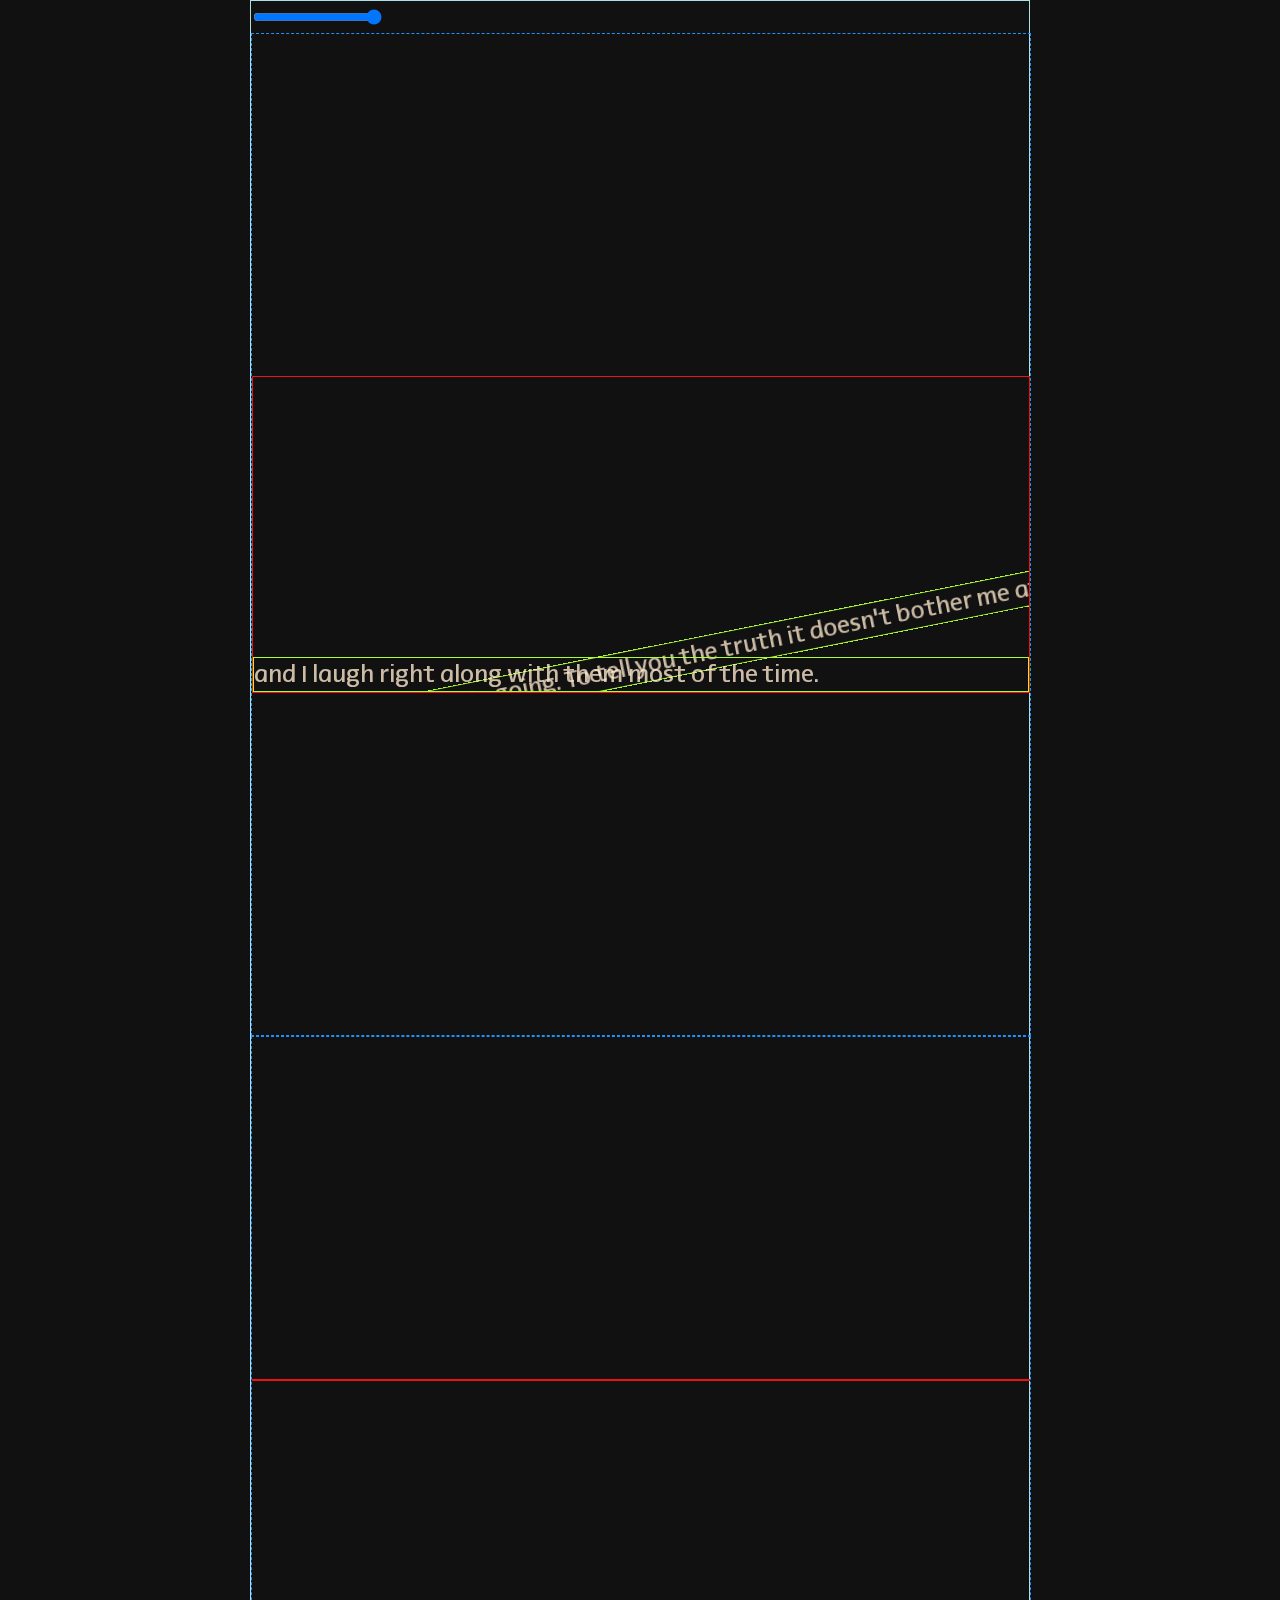
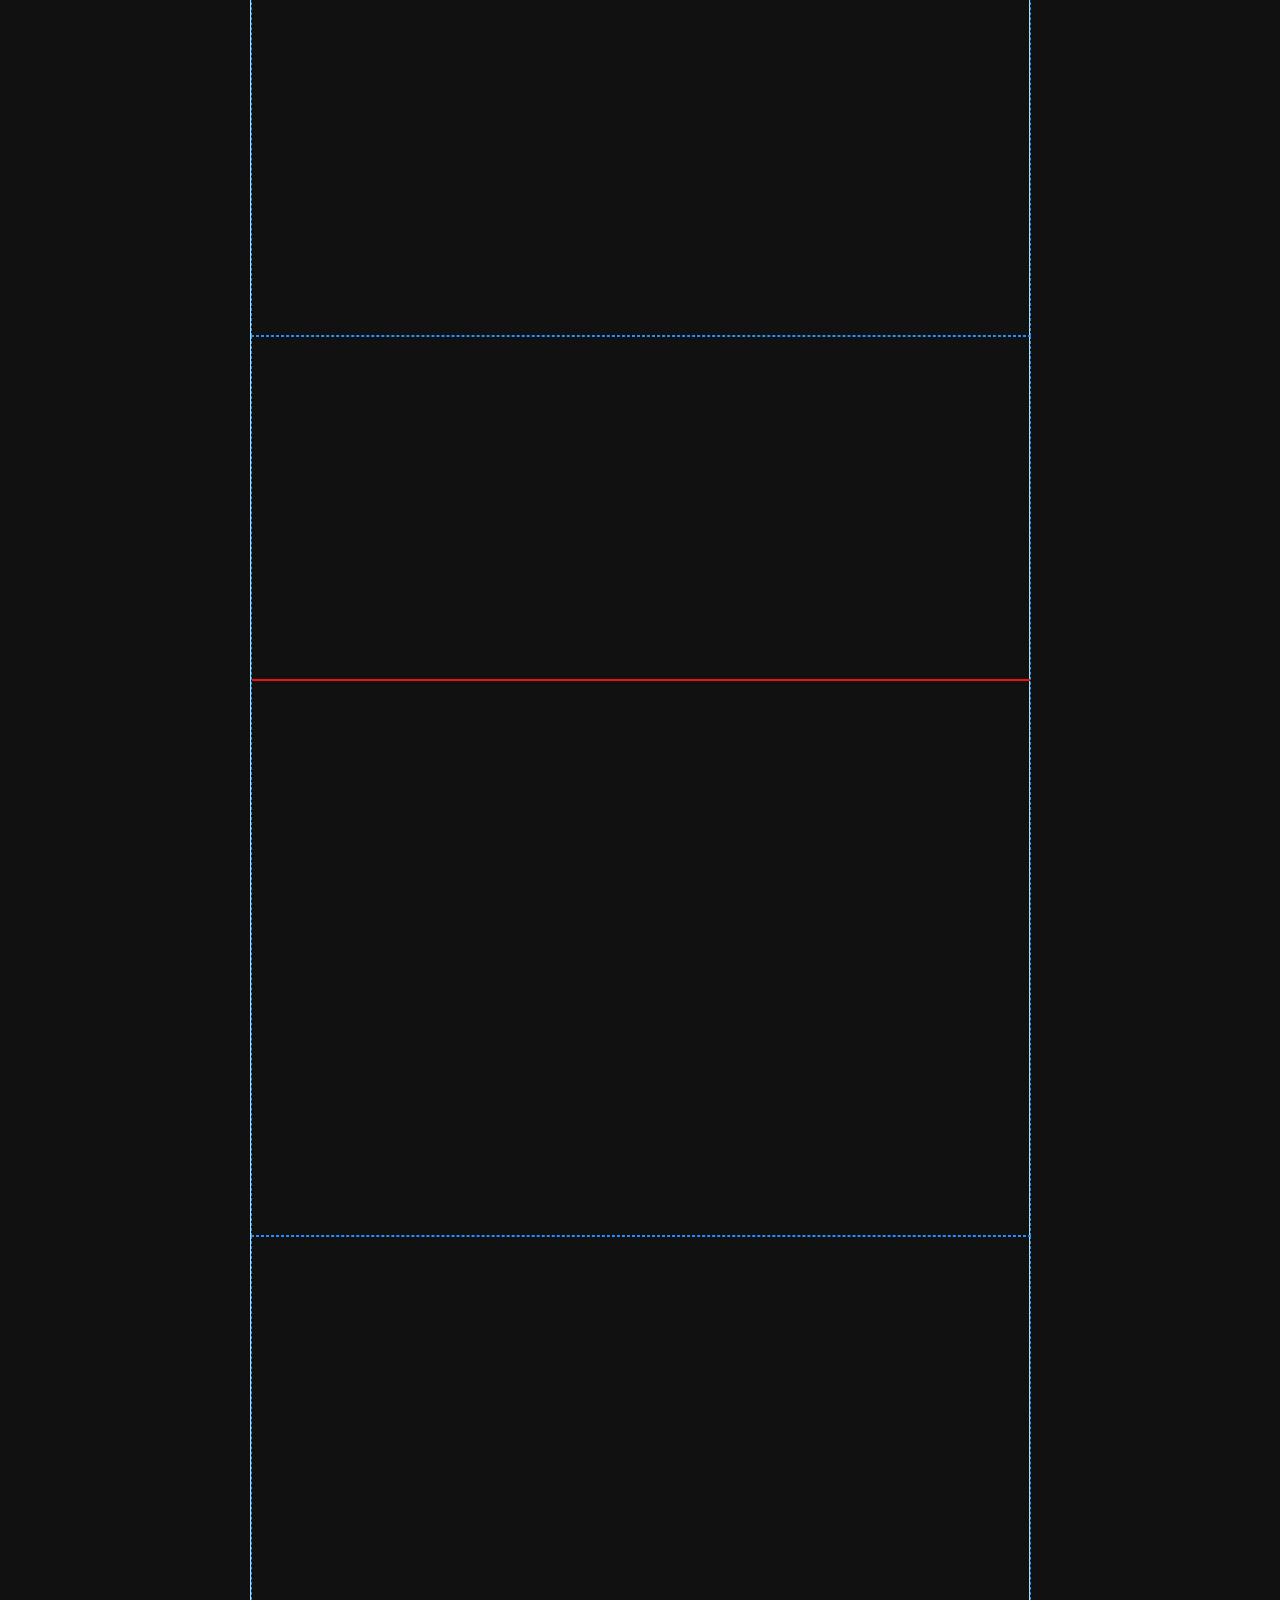
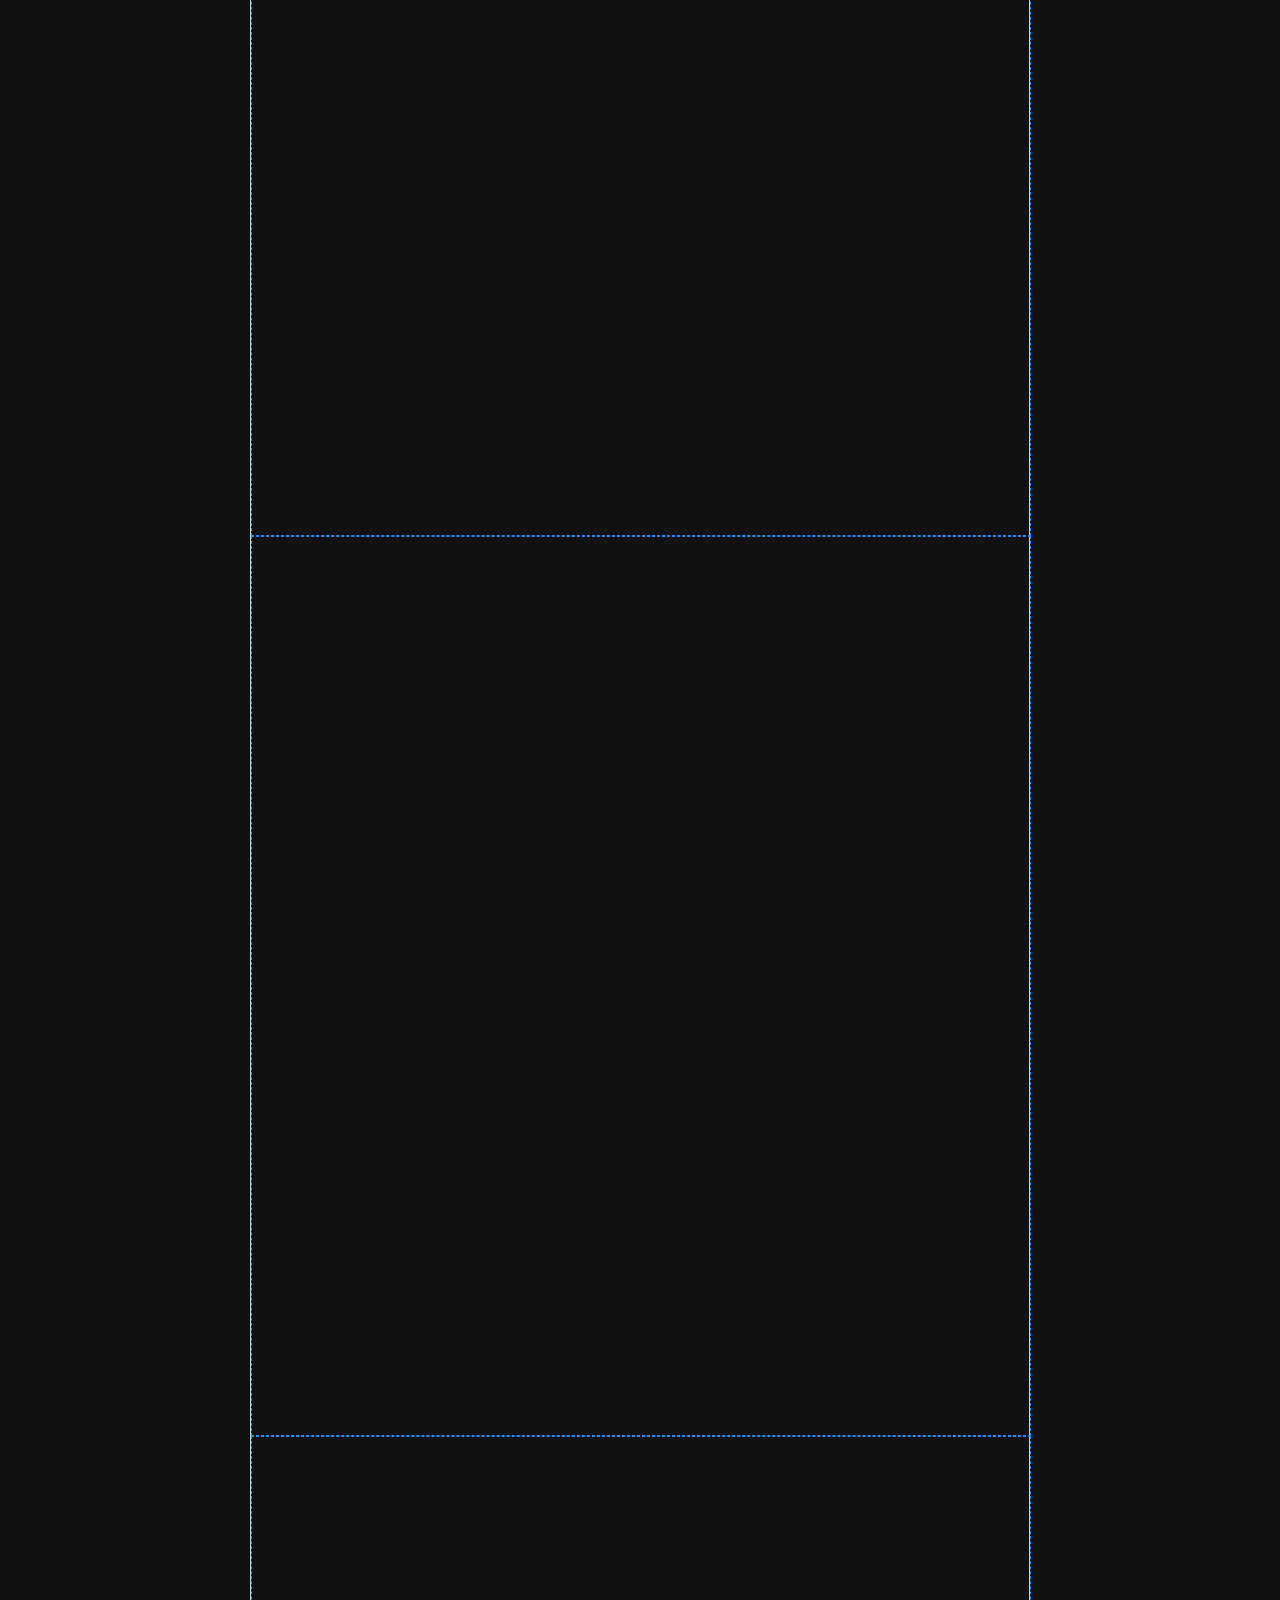
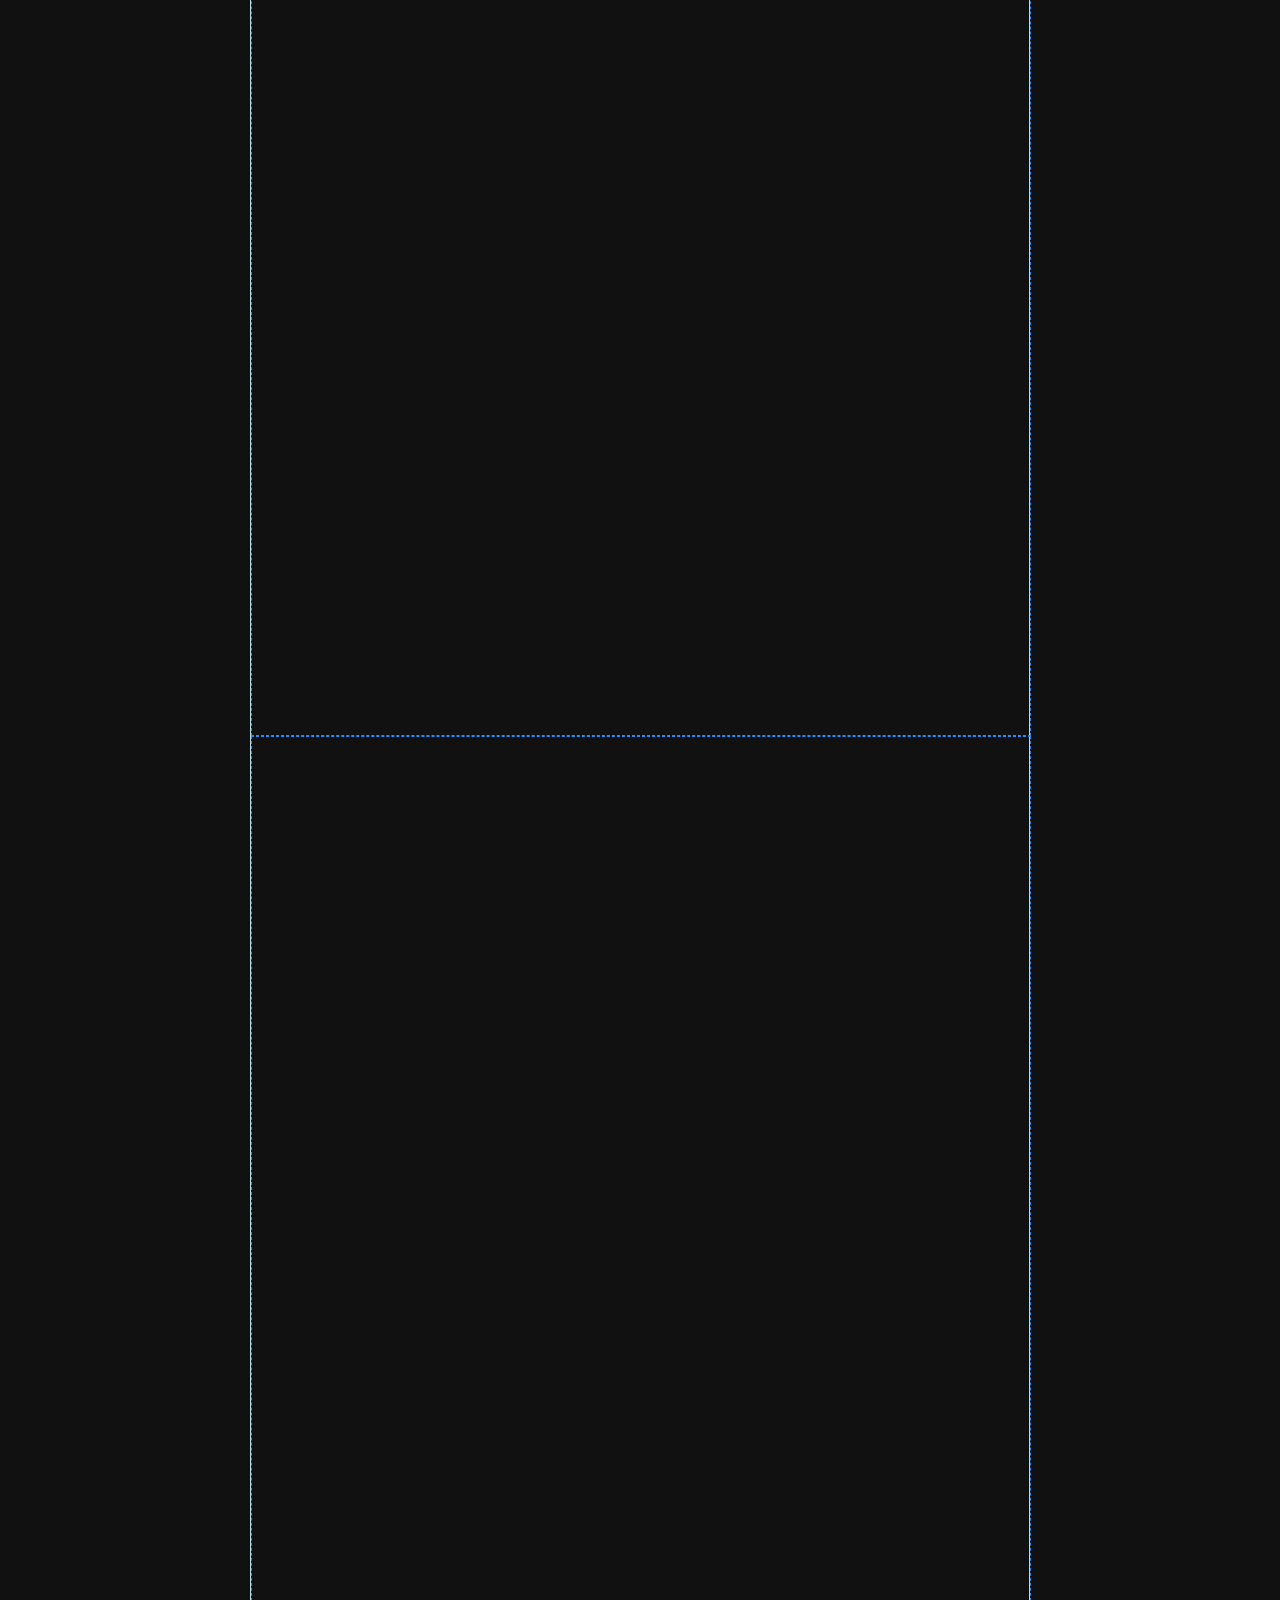
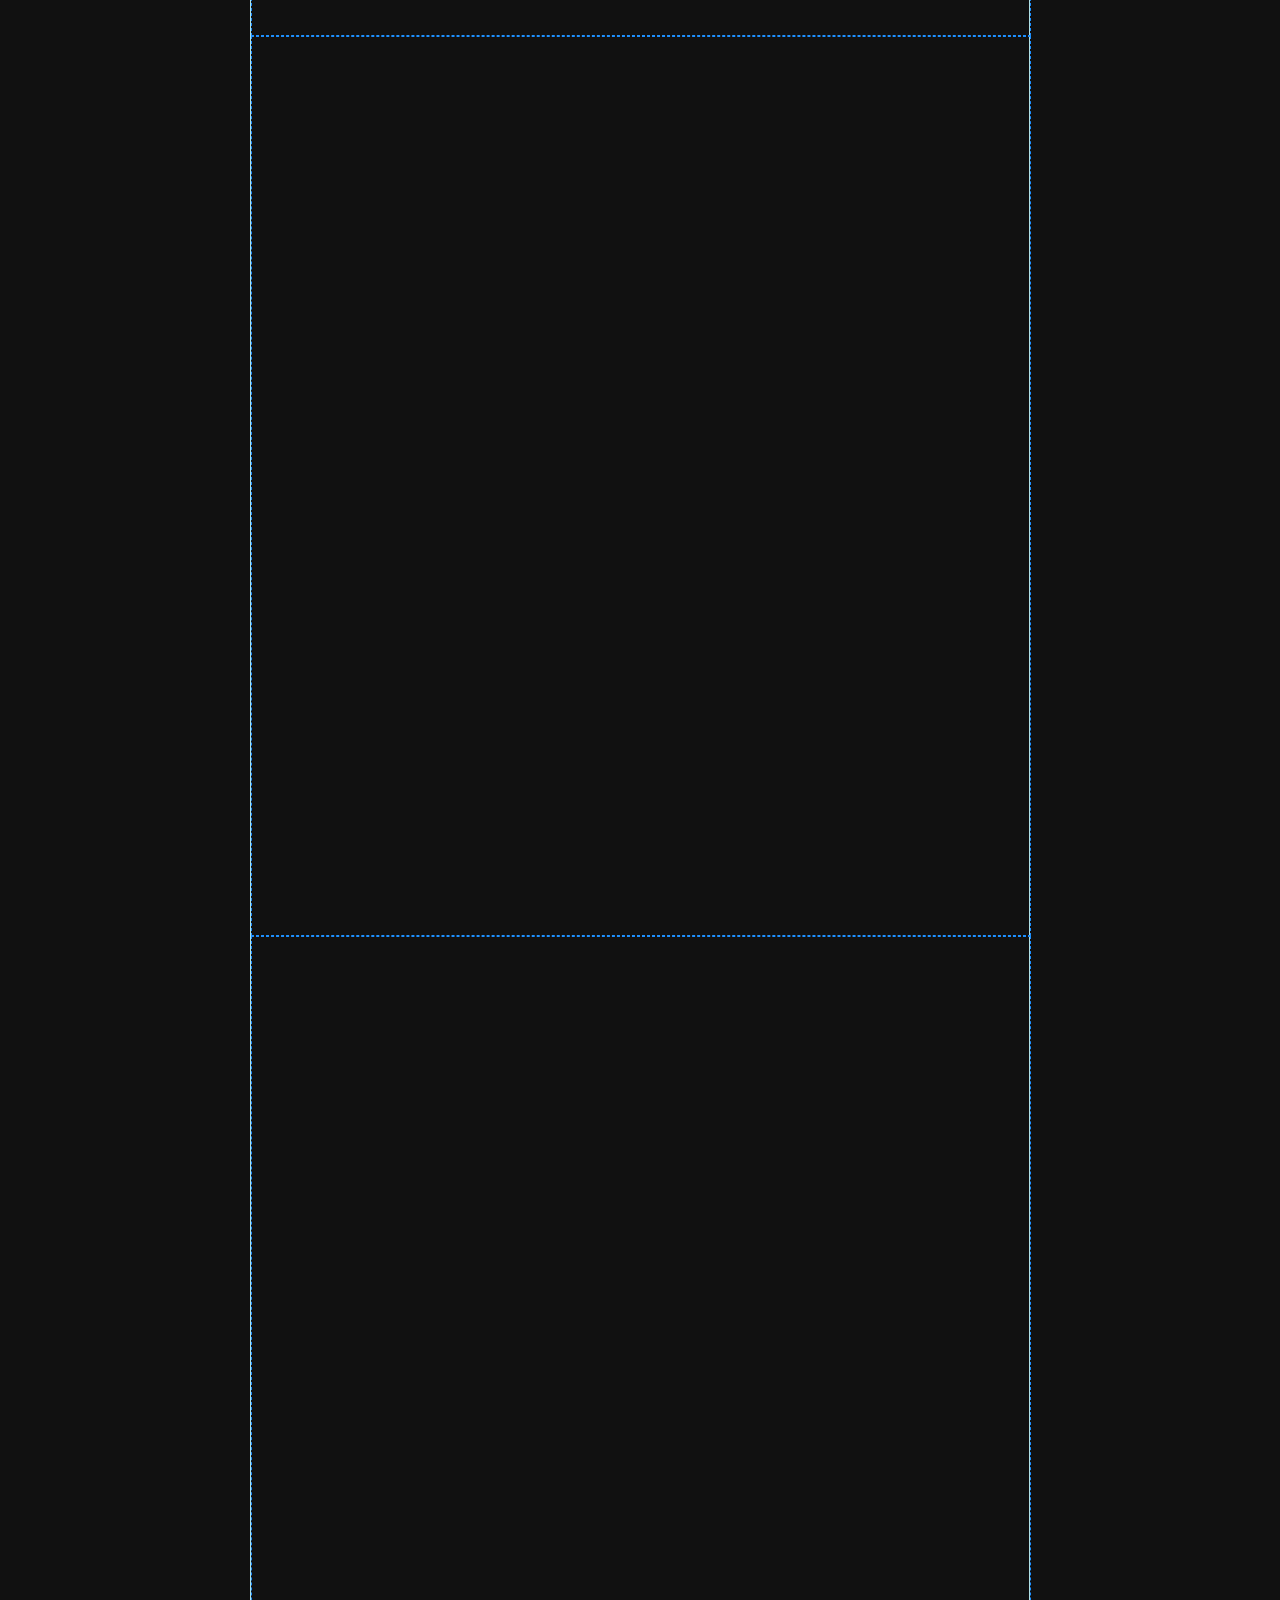
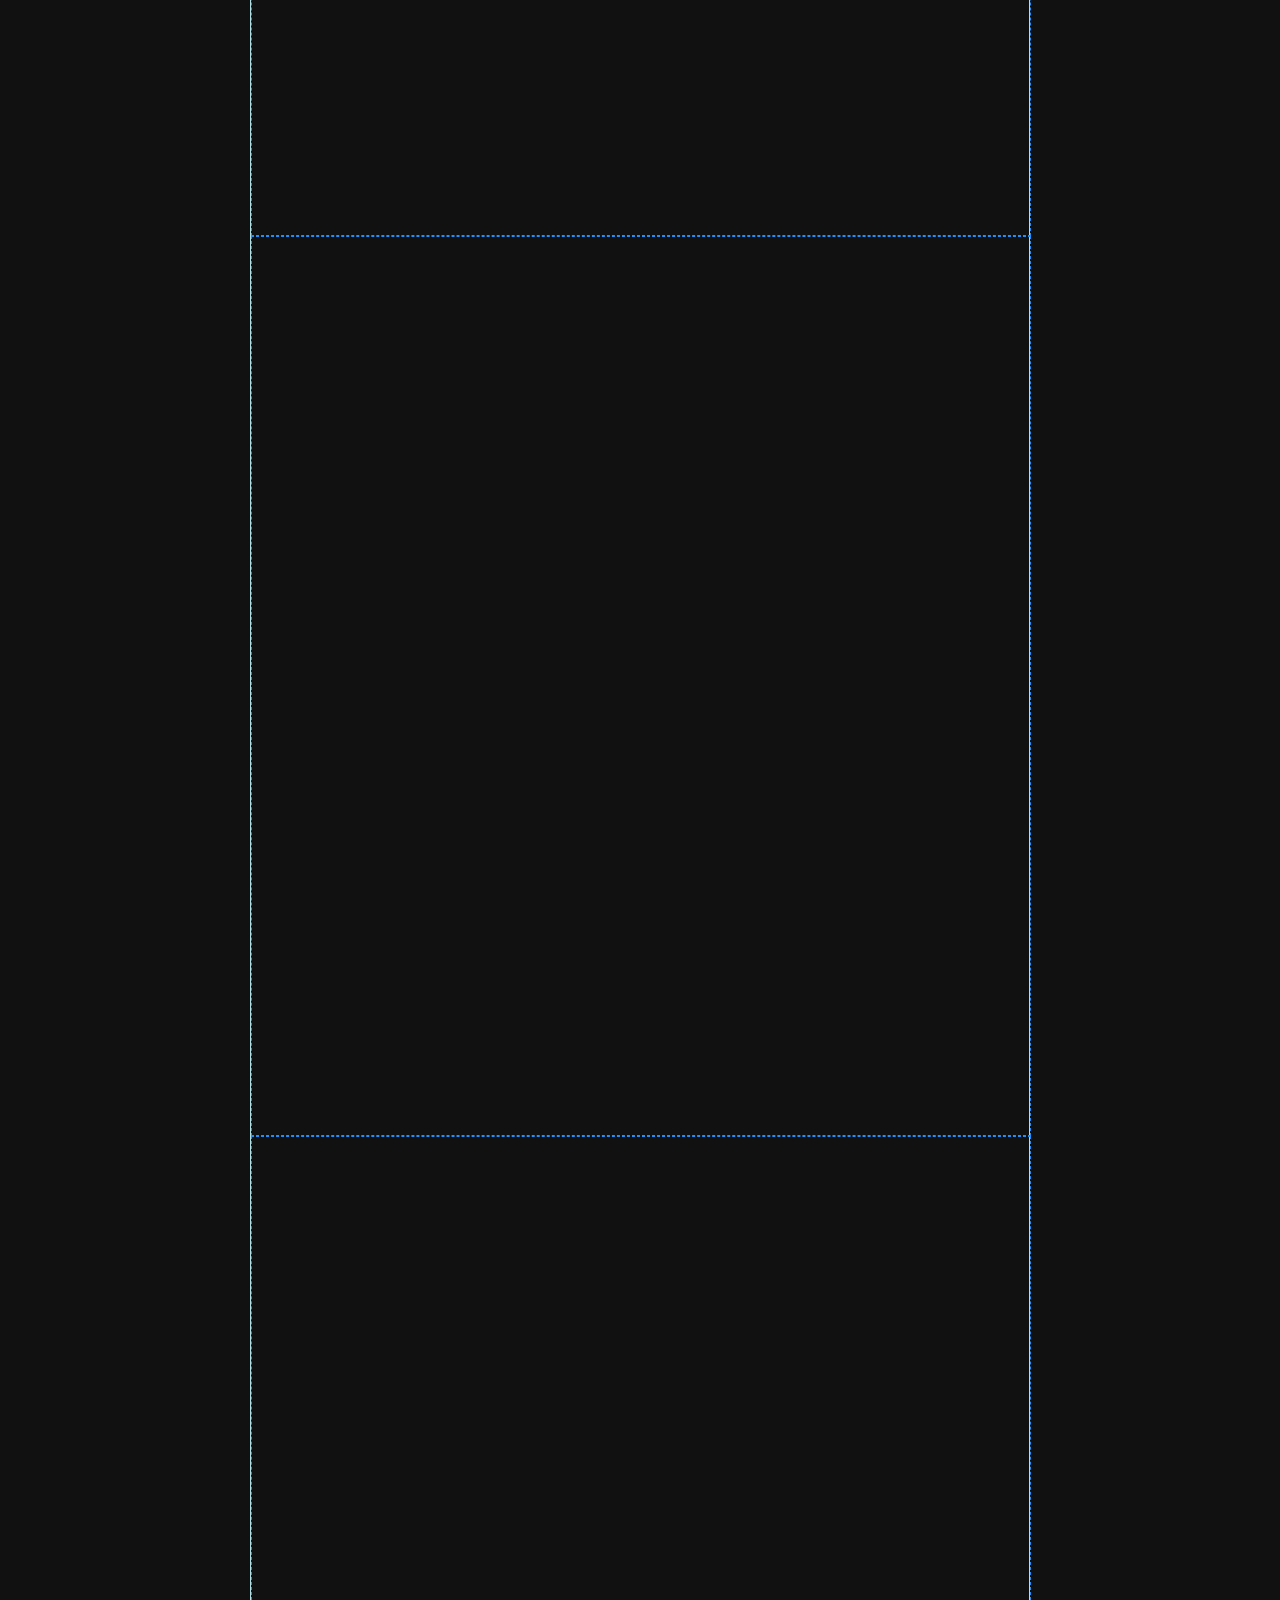
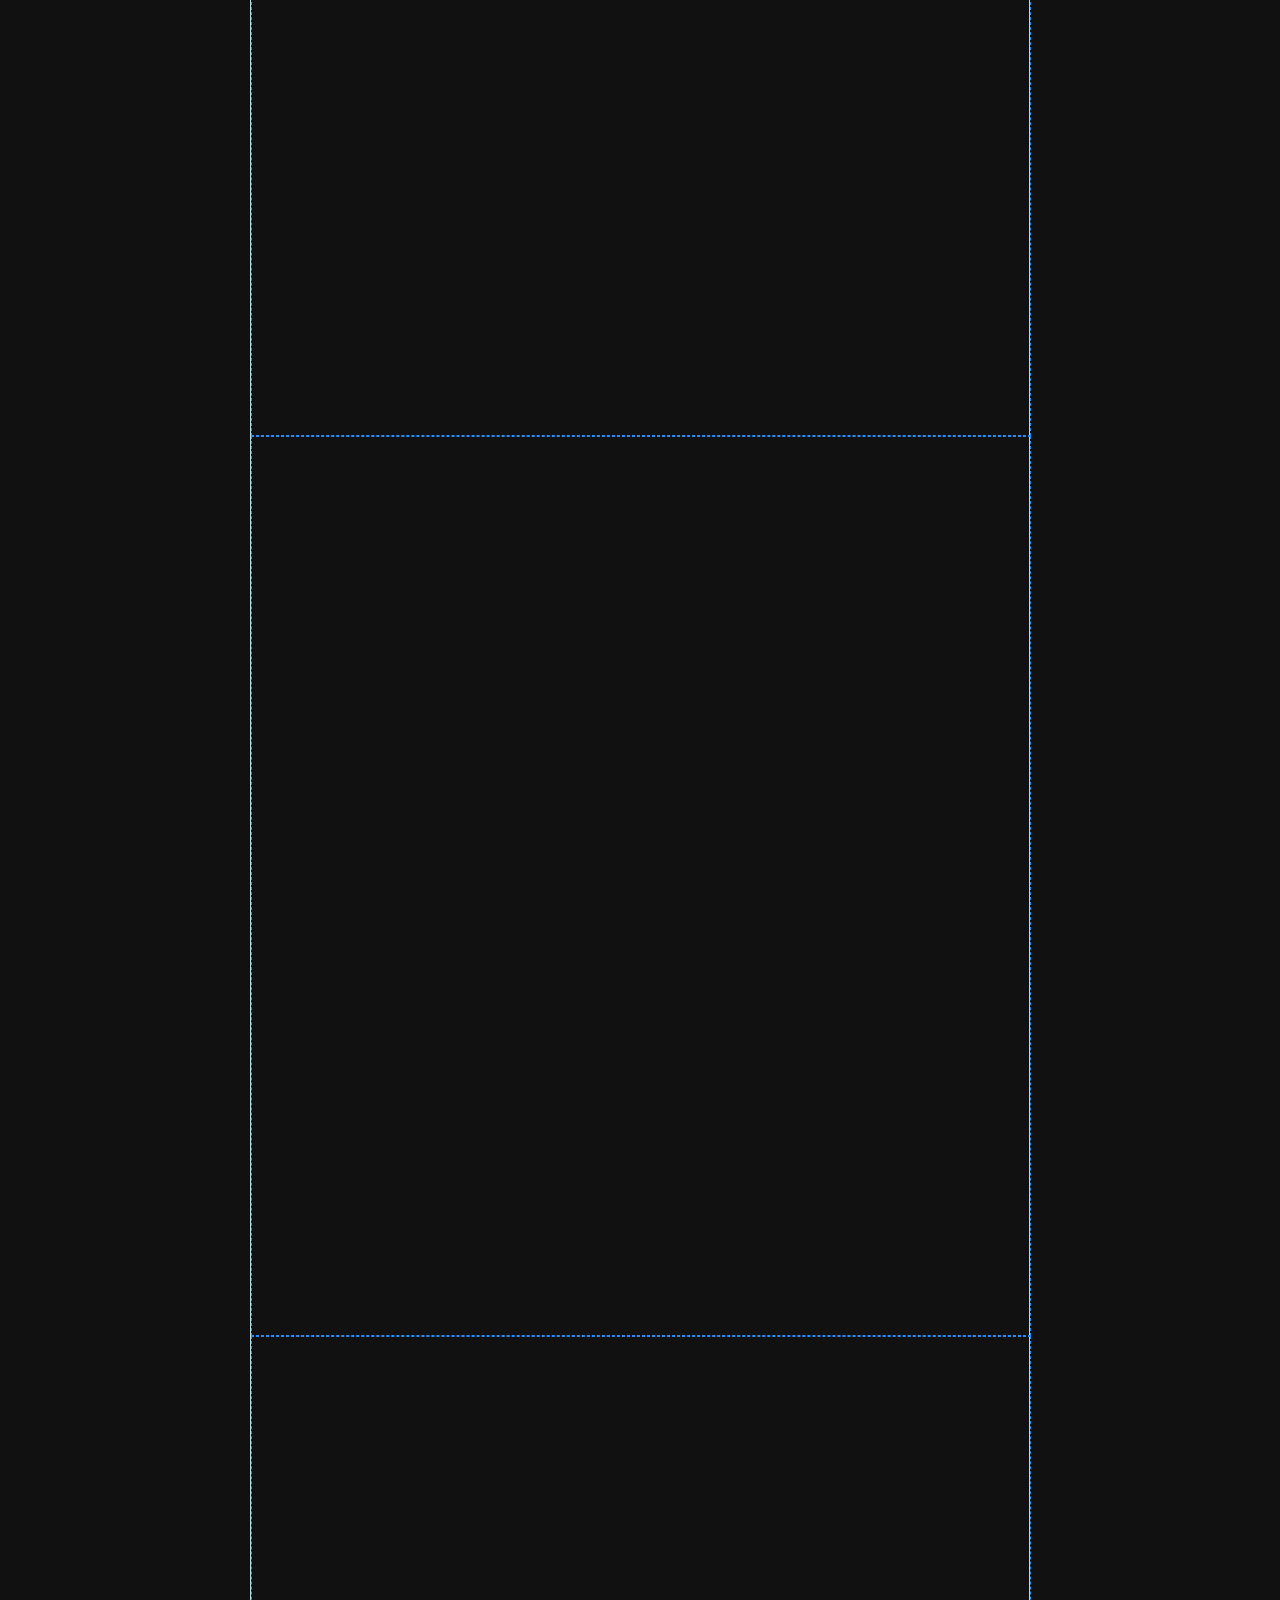
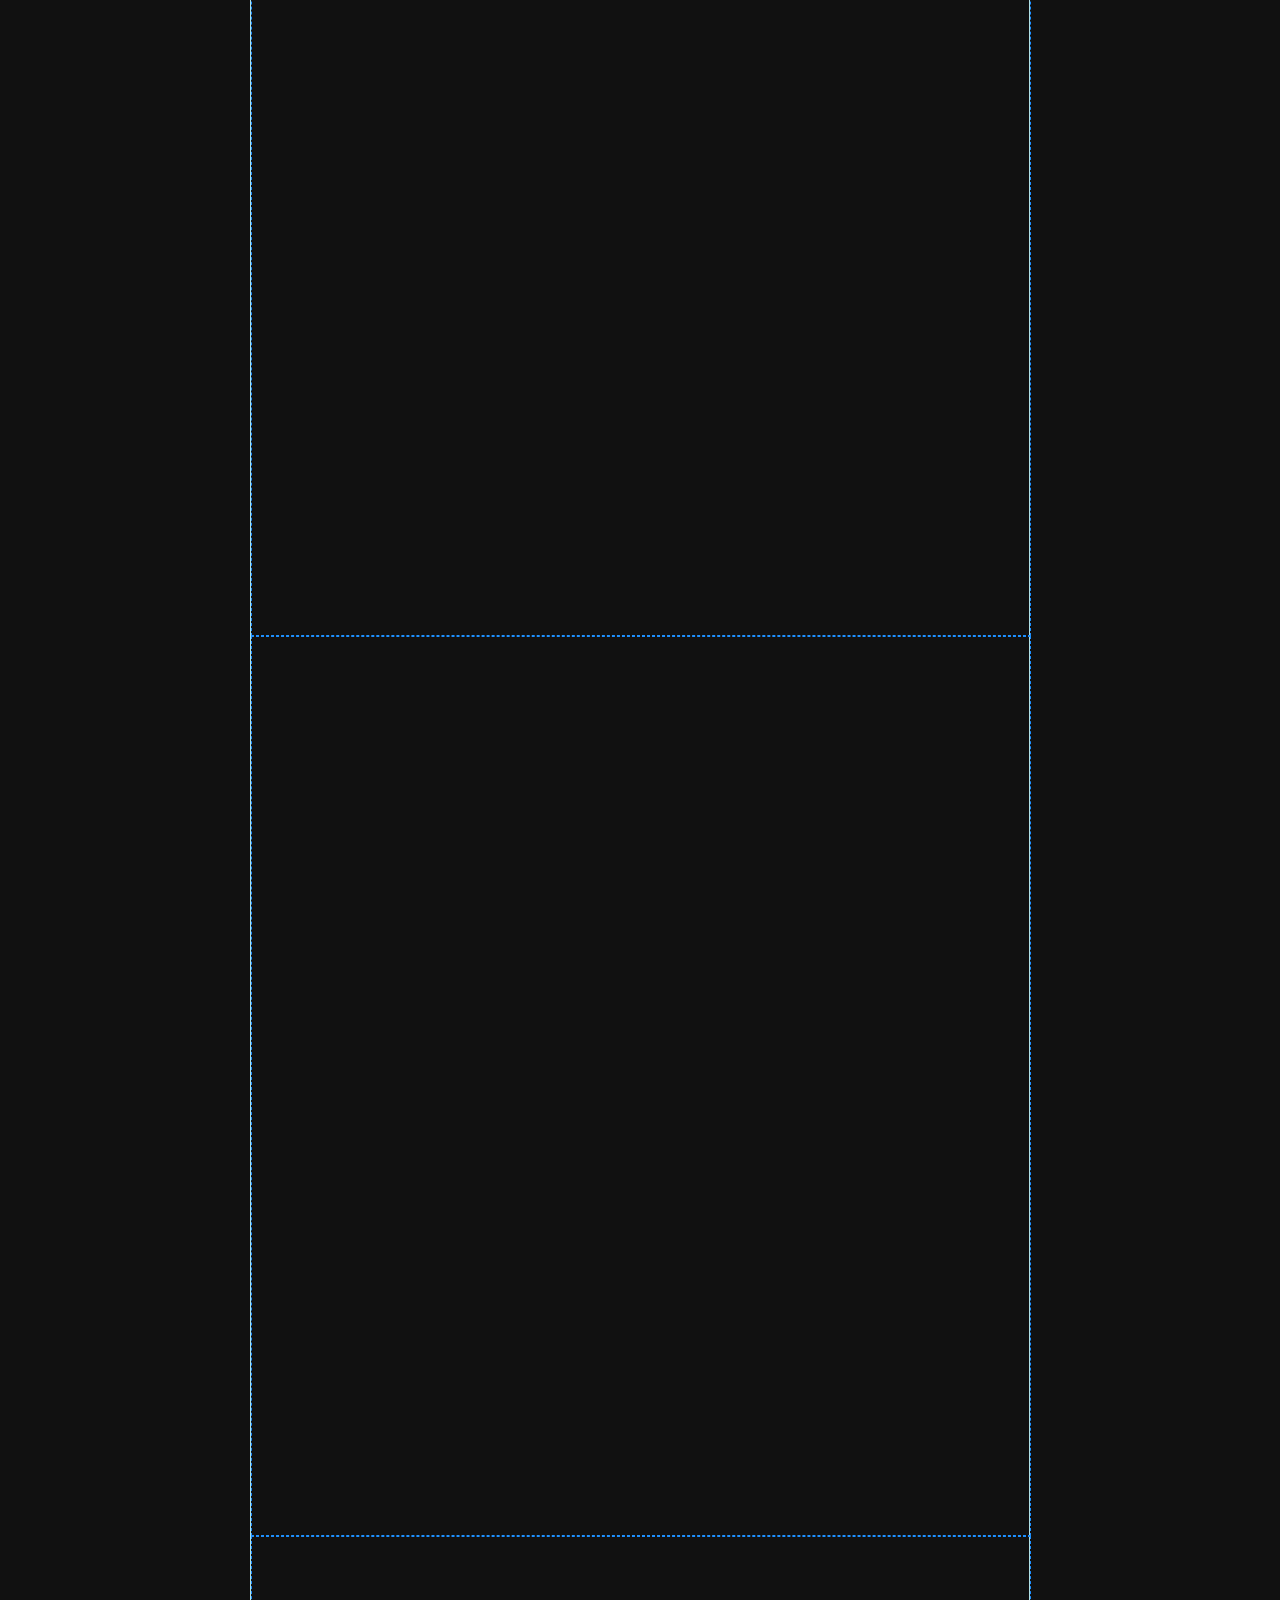
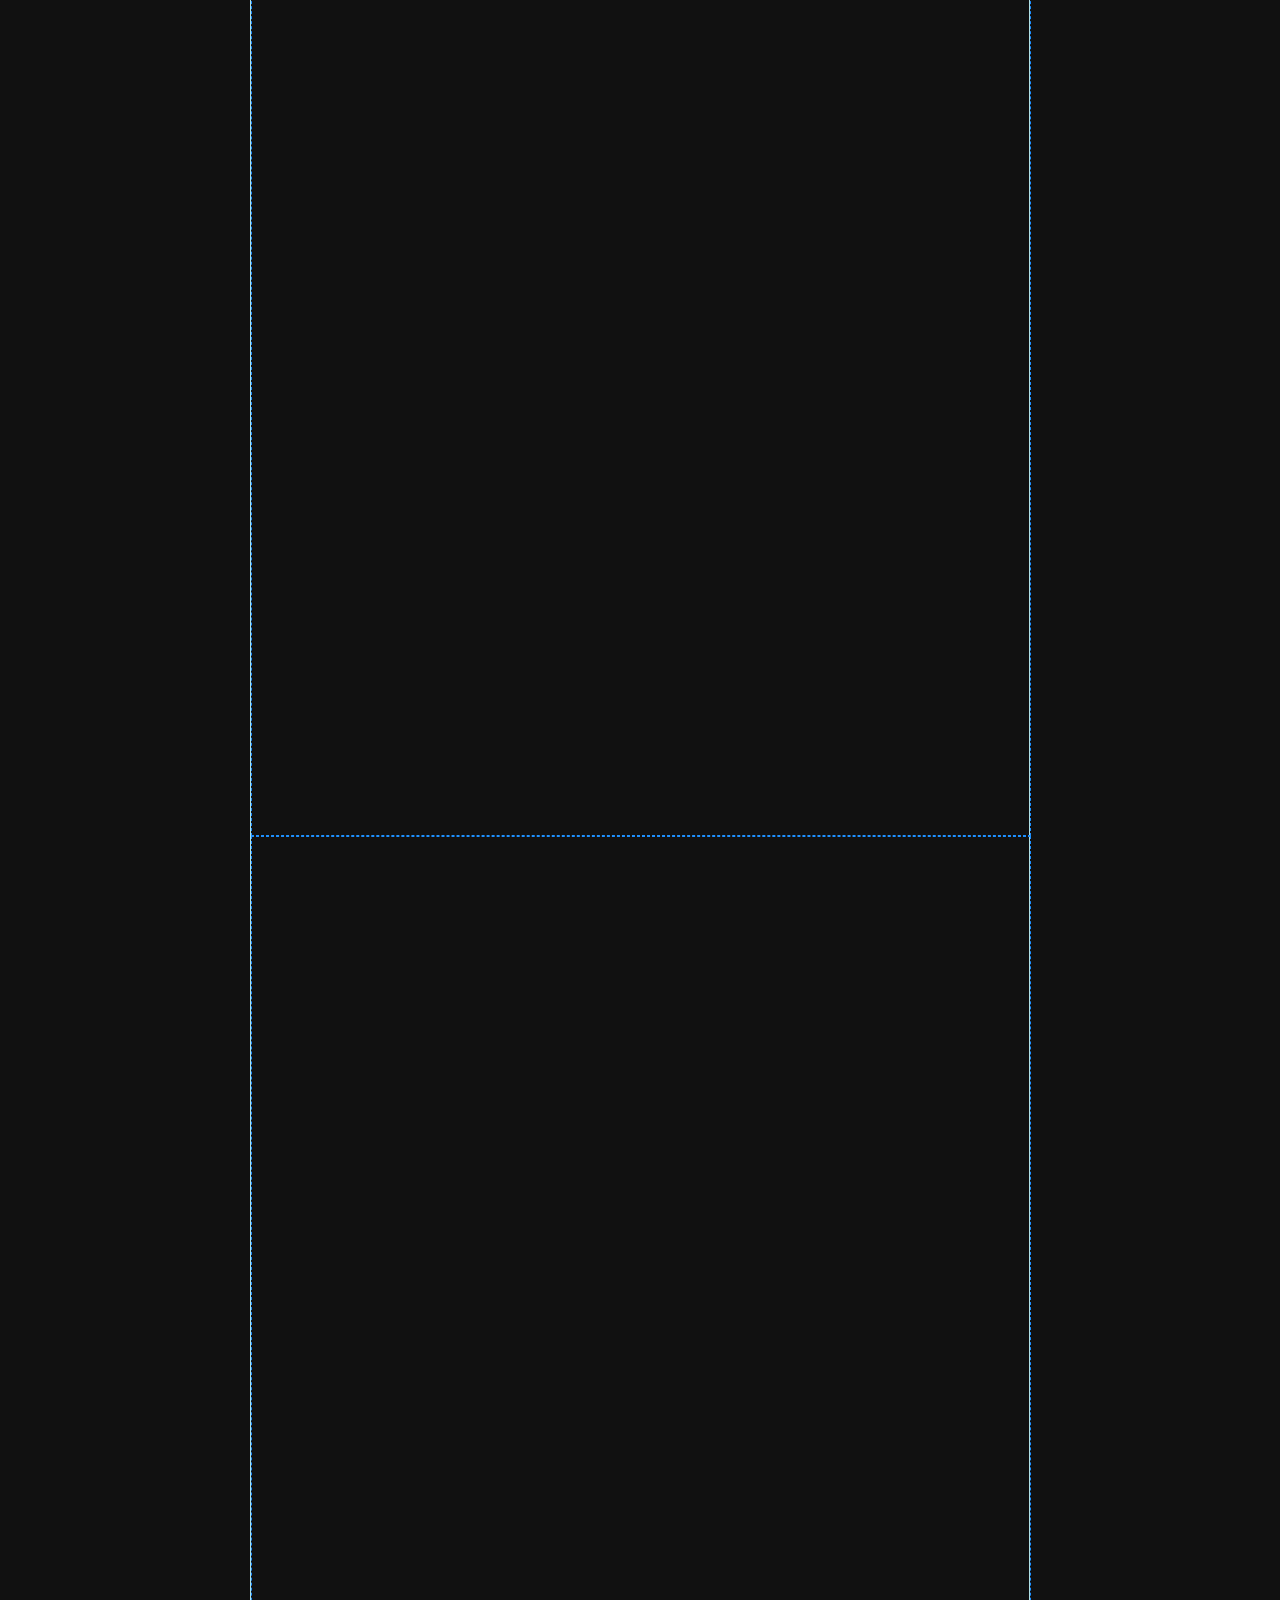
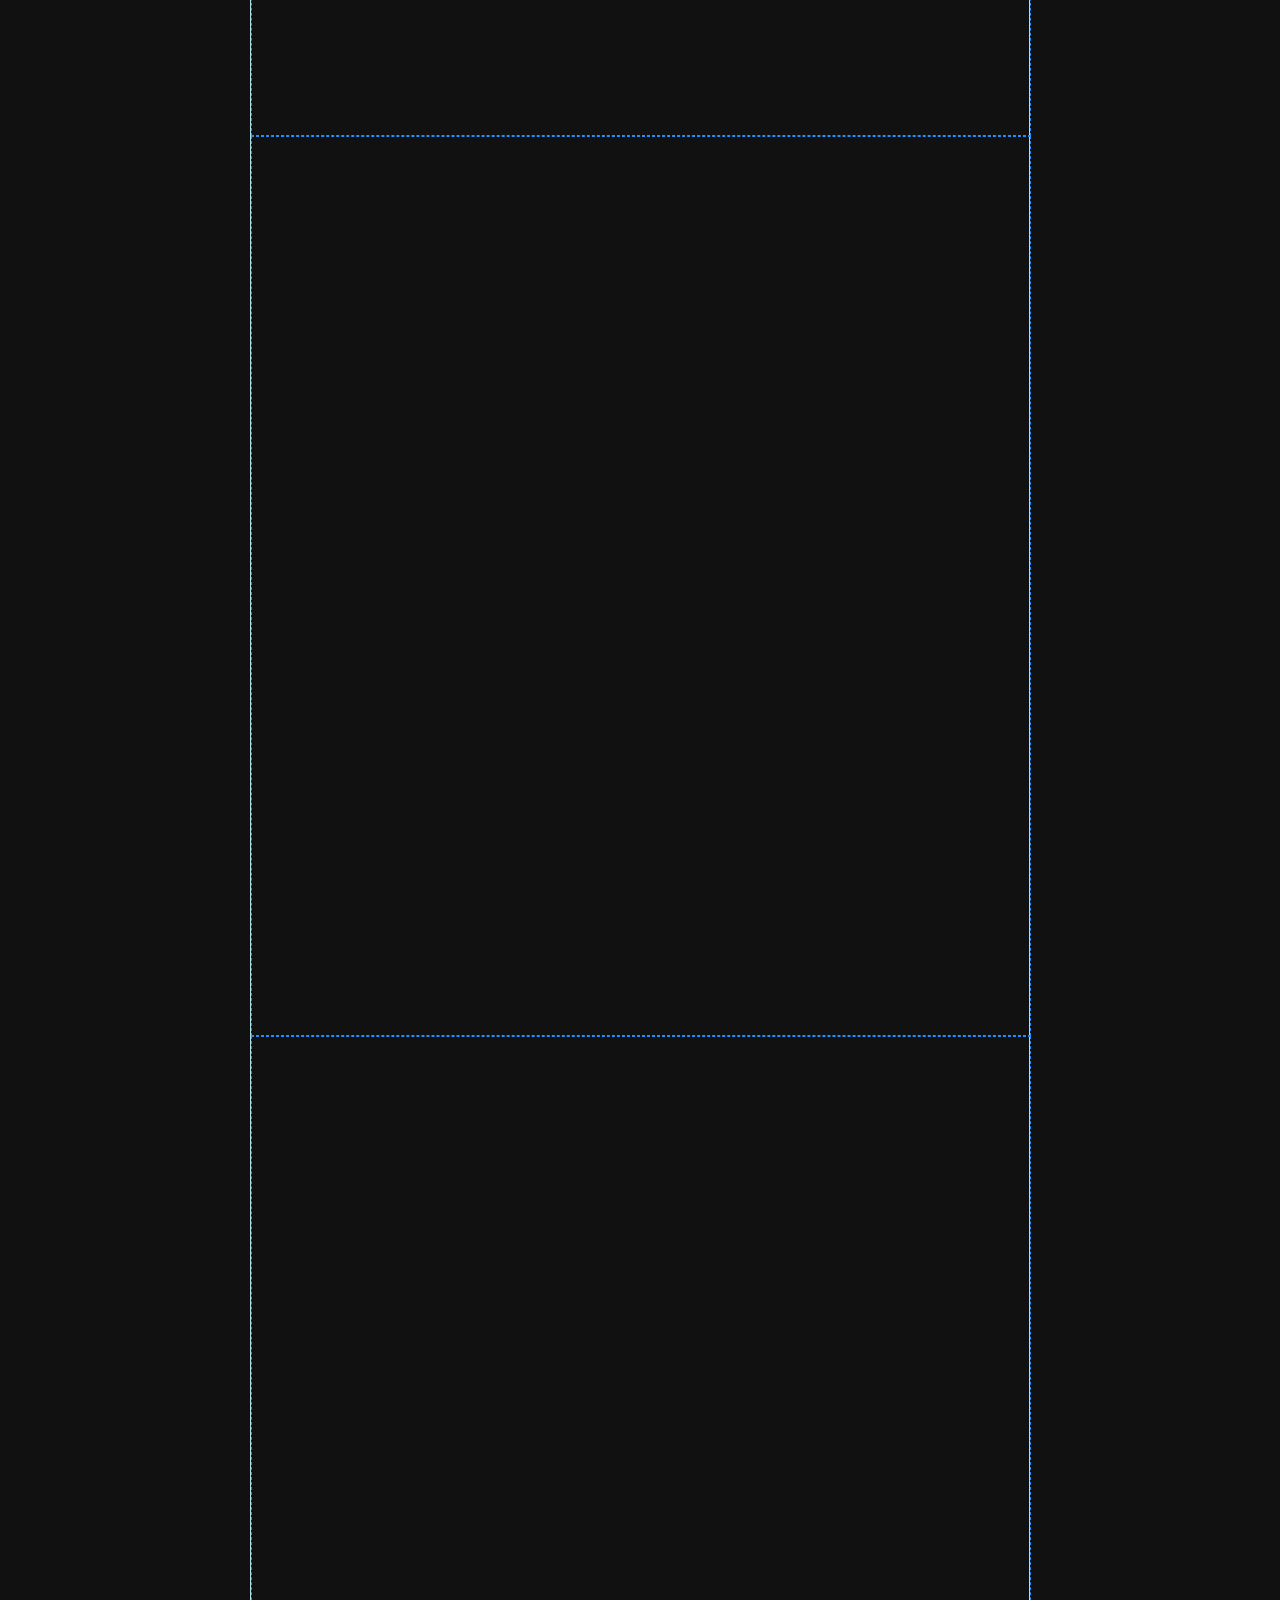
==== commit c4455f67: "Element Module added" ====
--- a/index.html
+++ b/index.html
@@ -1,474 +1,4068 @@
 <!DOCTYPE html>
 <html lang="en">
+	<head>
+		<meta charset="UTF-8" />
+		<meta name="viewport" content="width=device-width, initial-scale=1.0" />
+		<title>Vanilla</title>
+		<link rel="preload" href="./Ikarus.woff2" as="font" type="font/woff2" crossorigin="" />
+		<link rel="stylesheet" href="normalize.css" />
+		<link rel="stylesheet" href="styles.css" />
+	</head>
 
-<head>
-  <meta charset="UTF-8">
-  <meta name="viewport" content="width=device-width, initial-scale=1.0">
-  <title>Vanilla</title>
-  <link rel="preload" href="./Ikarus.woff2" as="font" type="font/woff2" crossorigin="">
-  <link rel="stylesheet" href="normalize.css">
-  <link rel="stylesheet" href="styles.css">
-</head>
-
-<body>
-  <!-- <section id="progress"></section> -->
-    <section id="s00" class="page">
-      <div id="s00-p00" class="paragraph">
-        <p id="s00-p00-ln00" class="line"> <span id="s00-p00-ln00-w00" class="word">My</span> <span id="s00-p00-ln00-w01" class="word">teachers</span> <span id="s00-p00-ln00-w02" class="word">look</span> <span id="s00-p00-ln00-w03" class="word">at</span> <span id="s00-p00-ln00-w04" class="word">me</span> <span id="s00-p00-ln00-w05" class="word">funny</span> <span id="s00-p00-ln00-w06" class="word">when</span> <span id="s00-p00-ln00-w07" class="word">I</span> <span id="s00-p00-ln00-w08" class="word">make</span> <span id="s00-p00-ln00-w09" class="word">weird</span> <span id="s00-p00-ln00-w10" class="word">noises,</span> <span id="s00-p00-ln00-w11" class="word">but</span> </p>
-        <p id="s00-p00-ln01" class="line"> <span id="s00-p00-ln01-w00" class="word">my</span> <span id="s00-p00-ln01-w01" class="word">friends,</span> <span id="s00-p00-ln01-w02" class="word">they</span> <span id="s00-p00-ln01-w03" class="word">usually</span> <span id="s00-p00-ln01-w04" class="word">just</span> <span id="s00-p00-ln01-w05" class="word">laugh.</span> <span id="s00-p00-ln01-w06" class="word">It's</span> <span id="s00-p00-ln01-w07" class="word">funny</span> <span id="s00-p00-ln01-w08" class="word">to</span> <span id="s00-p00-ln01-w09" class="word">them,</span> <span id="s00-p00-ln01-w10" class="word">and</span> </p>
-        <p id="s00-p00-ln02" class="line"> <span id="s00-p00-ln02-w00" class="word">they</span> <span id="s00-p00-ln02-w01" class="word">are</span> <span id="s00-p00-ln02-w02" class="word">pretty</span> <span id="s00-p00-ln02-w03" class="word">cool</span> <span id="s00-p00-ln02-w04" class="word">about</span> <span id="s00-p00-ln02-w05" class="word">it—they</span> <span id="s00-p00-ln02-w06" class="word">don't</span> <span id="s00-p00-ln02-w07" class="word">make</span> <span id="s00-p00-ln02-w08" class="word">fun</span> <span id="s00-p00-ln02-w09" class="word">of</span> <span id="s00-p00-ln02-w10" class="word">me</span> <span id="s00-p00-ln02-w11" class="word">really</span> </p>
-        <p id="s00-p00-ln03" class="line"> <span id="s00-p00-ln03-w00" class="word">but</span> <span id="s00-p00-ln03-w01" class="word">only</span> <span id="s00-p00-ln03-w02" class="word">get</span> <span id="s00-p00-ln03-w03" class="word">a</span> <span id="s00-p00-ln03-w04" class="word">kick</span> <span id="s00-p00-ln03-w05" class="word">out</span> <span id="s00-p00-ln03-w06" class="word">of</span> <span id="s00-p00-ln03-w07" class="word">it—like</span> <span id="s00-p00-ln03-w08" class="word">when</span> <span id="s00-p00-ln03-w09" class="word">we</span> <span id="s00-p00-ln03-w10" class="word">are</span> <span id="s00-p00-ln03-w11" class="word">in</span> <span id="s00-p00-ln03-w12" class="word">the</span> <span id="s00-p00-ln03-w13" class="word">middle</span> <span id="s00-p00-ln03-w14" class="word">of</span> <span id="s00-p00-ln03-w15" class="word">a</span> </p>
-        <p id="s00-p00-ln04" class="line"> <span id="s00-p00-ln04-w00" class="word">test</span> <span id="s00-p00-ln04-w01" class="word">or</span> <span id="s00-p00-ln04-w02" class="word">something,</span> <span id="s00-p00-ln04-w03" class="word">and</span> <span id="s00-p00-ln04-w04" class="word">then</span> <span id="s00-p00-ln04-w05" class="word">out</span> <span id="s00-p00-ln04-w06" class="word">of</span> <span id="s00-p00-ln04-w07" class="word">nowhere</span> <span id="s00-p00-ln04-w08" class="word">I</span> <span id="s00-p00-ln04-w09" class="word">let</span> <span id="s00-p00-ln04-w10" class="word">out</span> <span id="s00-p00-ln04-w11" class="word">a</span> <span id="s00-p00-ln04-w12" class="word">bark,</span> <span id="s00-p00-ln04-w13" class="word">I</span> </p>
-        <p id="s00-p00-ln05" class="line"> <span id="s00-p00-ln05-w00" class="word">mean</span> <span id="s00-p00-ln05-w01" class="word">a</span> <span id="s00-p00-ln05-w02" class="word">loud</span> <span id="s00-p00-ln05-w03" class="word">bark,</span> <span id="s00-p00-ln05-w04" class="word">where</span> <span id="s00-p00-ln05-w05" class="word">everyone</span> <span id="s00-p00-ln05-w06" class="word">turns</span> <span id="s00-p00-ln05-w07" class="word">around</span> <span id="s00-p00-ln05-w08" class="word">to</span> <span id="s00-p00-ln05-w09" class="word">me</span> <span id="s00-p00-ln05-w10" class="word">and</span> </p>
-        <p id="s00-p00-ln06" class="line"> <span id="s00-p00-ln06-w00" class="word">smiles,</span> <span id="s00-p00-ln06-w01" class="word">and</span> <span id="s00-p00-ln06-w02" class="word">then</span> <span id="s00-p00-ln06-w03" class="word">someone</span> <span id="s00-p00-ln06-w04" class="word">starts</span> <span id="s00-p00-ln06-w05" class="word">laughing,</span> <span id="s00-p00-ln06-w06" class="word">and</span> <span id="s00-p00-ln06-w07" class="word">then</span> <span id="s00-p00-ln06-w08" class="word">everyone</span> </p>
-        <p id="s00-p00-ln07" class="line"> <span id="s00-p00-ln07-w00" class="word">else</span> <span id="s00-p00-ln07-w01" class="word">gets</span> <span id="s00-p00-ln07-w02" class="word">going.</span> <span id="s00-p00-ln07-w03" class="word">To</span> <span id="s00-p00-ln07-w04" class="word">tell</span> <span id="s00-p00-ln07-w05" class="word">you</span> <span id="s00-p00-ln07-w06" class="word">the</span> <span id="s00-p00-ln07-w07" class="word">truth</span> <span id="s00-p00-ln07-w08" class="word">it</span> <span id="s00-p00-ln07-w09" class="word">doesn't</span> <span id="s00-p00-ln07-w10" class="word">bother</span> <span id="s00-p00-ln07-w11" class="word">me</span> <span id="s00-p00-ln07-w12" class="word">at</span> <span id="s00-p00-ln07-w13" class="word">all,</span> </p>
-        <p id="s00-p00-ln08" class="line"> <span id="s00-p00-ln08-w00" class="word">and</span> <span id="s00-p00-ln08-w01" class="word">I</span> <span id="s00-p00-ln08-w02" class="word">laugh</span> <span id="s00-p00-ln08-w03" class="word">right</span> <span id="s00-p00-ln08-w04" class="word">along</span> <span id="s00-p00-ln08-w05" class="word">with</span> <span id="s00-p00-ln08-w06" class="word">them</span> <span id="s00-p00-ln08-w07" class="word">most</span> <span id="s00-p00-ln08-w08" class="word">of</span> <span id="s00-p00-ln08-w09" class="word">the</span> <span id="s00-p00-ln08-w10" class="word">time.</span> </p>
-      </div>
-    </section>
-    <section id="s01" class="page">
-      <div id="s01-p00" class="paragraph">
-        <p id="s01-p00-ln00" class="line"> <span id="s01-p00-ln00-w00" class="word">I</span> <span id="s01-p00-ln00-w01" class="word">go</span> <span id="s01-p00-ln00-w02" class="word">to</span> <span id="s01-p00-ln00-w03" class="word">this</span> <span id="s01-p00-ln00-w04" class="word">school</span> <span id="s01-p00-ln00-w05" class="word">where</span> <span id="s01-p00-ln00-w06" class="word">our</span> <span id="s01-p00-ln00-w07" class="word">teachers</span> <span id="s01-p00-ln00-w08" class="word">are</span> <span id="s01-p00-ln00-w09" class="word">mostly</span> <span id="s01-p00-ln00-w10" class="word">nuns—we</span> </p>
-        <p id="s01-p00-ln01" class="line"> <span id="s01-p00-ln01-w00" class="word">have</span> <span id="s01-p00-ln01-w01" class="word">to</span> <span id="s01-p00-ln01-w02" class="word">go</span> <span id="s01-p00-ln01-w03" class="word">to</span> <span id="s01-p00-ln01-w04" class="word">church</span> <span id="s01-p00-ln01-w05" class="word">every</span> <span id="s01-p00-ln01-w06" class="word">week,</span> <span id="s01-p00-ln01-w07" class="word">and</span> <span id="s01-p00-ln01-w08" class="word">sometimes</span> <span id="s01-p00-ln01-w09" class="word">I'll</span> <span id="s01-p00-ln01-w10" class="word">bark</span> <span id="s01-p00-ln01-w11" class="word">in</span> </p>
-        <p id="s01-p00-ln02" class="line"> <span id="s01-p00-ln02-w00" class="word">church</span> <span id="s01-p00-ln02-w01" class="word">too.</span> <span id="s01-p00-ln02-w02" class="word">This</span> <span id="s01-p00-ln02-w03" class="word">one</span> <span id="s01-p00-ln02-w04" class="word">nun,</span> <span id="s01-p00-ln02-w05" class="word">Sister</span> <span id="s01-p00-ln02-w06" class="word">Agatha,</span> <span id="s01-p00-ln02-w07" class="word">told</span> <span id="s01-p00-ln02-w08" class="word">me</span> <span id="s01-p00-ln02-w09" class="word">that</span> <span id="s01-p00-ln02-w10" class="word">Jesus</span> </p>
-        <p id="s01-p00-ln03" class="line"> <span id="s01-p00-ln03-w00" class="word">didn't</span> <span id="s01-p00-ln03-w01" class="word">appreciate</span> <span id="s01-p00-ln03-w02" class="word">me</span> <span id="s01-p00-ln03-w03" class="word">barking</span> <span id="s01-p00-ln03-w04" class="word">like</span> <span id="s01-p00-ln03-w05" class="word">that</span> <span id="s01-p00-ln03-w06" class="word">in</span> <span id="s01-p00-ln03-w07" class="word">church</span> <span id="s01-p00-ln03-w08" class="word">and</span> <span id="s01-p00-ln03-w09" class="word">disrupting</span> </p>
-        <p id="s01-p00-ln04" class="line"> <span id="s01-p00-ln04-w00" class="word">everything.</span> <span id="s01-p00-ln04-w01" class="word">She's</span> <span id="s01-p00-ln04-w02" class="word">mean</span> <span id="s01-p00-ln04-w03" class="word">though</span> <span id="s01-p00-ln04-w04" class="word">it's</span> <span id="s01-p00-ln04-w05" class="word">funny—there's</span> <span id="s01-p00-ln04-w06" class="word">always</span> <span id="s01-p00-ln04-w07" class="word">that</span> </p>
-        <p id="s01-p00-ln05" class="line"> <span id="s01-p00-ln05-w00" class="word">question</span> <span id="s01-p00-ln05-w01" class="word">about</span> <span id="s01-p00-ln05-w02" class="word">nuns—“is</span> <span id="s01-p00-ln05-w03" class="word">she</span> <span id="s01-p00-ln05-w04" class="word">mean?”—that</span> <span id="s01-p00-ln05-w05" class="word">everyone's</span> <span id="s01-p00-ln05-w06" class="word">always</span> </p>
-        <p id="s01-p00-ln06" class="line"> <span id="s01-p00-ln06-w00" class="word">talkin'</span> <span id="s01-p00-ln06-w01" class="word">about</span> <span id="s01-p00-ln06-w02" class="word">whenever</span> <span id="s01-p00-ln06-w03" class="word">you</span> <span id="s01-p00-ln06-w04" class="word">find</span> <span id="s01-p00-ln06-w05" class="word">out</span> <span id="s01-p00-ln06-w06" class="word">who</span> <span id="s01-p00-ln06-w07" class="word">your</span> <span id="s01-p00-ln06-w08" class="word">teachers</span> <span id="s01-p00-ln06-w09" class="word">will</span> <span id="s01-p00-ln06-w10" class="word">be</span> </p>
-        <p id="s01-p00-ln07" class="line"> <span id="s01-p00-ln07-w00" class="word">for</span> <span id="s01-p00-ln07-w01" class="word">the</span> <span id="s01-p00-ln07-w02" class="word">next</span> <span id="s01-p00-ln07-w03" class="word">year.</span> <span id="s01-p00-ln07-w04" class="word">It's</span> <span id="s01-p00-ln07-w05" class="word">always</span> <span id="s01-p00-ln07-w06" class="word">how</span> <span id="s01-p00-ln07-w07" class="word">mean</span> <span id="s01-p00-ln07-w08" class="word">Sister</span> <span id="s01-p00-ln07-w09" class="word">so</span> <span id="s01-p00-ln07-w10" class="word">and</span> <span id="s01-p00-ln07-w11" class="word">so</span> <span id="s01-p00-ln07-w12" class="word">is,</span> <span id="s01-p00-ln07-w13" class="word">and</span> </p>
-        <p id="s01-p00-ln09" class="line"> <span id="s01-p00-ln09-w00" class="word">how</span> <span id="s01-p00-ln09-w01" class="word">this</span> <span id="s01-p00-ln09-w02" class="word">one</span> <span id="s01-p00-ln09-w03" class="word">cuts</span> <span id="s01-p00-ln09-w04" class="word">your</span> <span id="s01-p00-ln09-w05" class="word">hair</span> <span id="s01-p00-ln09-w06" class="word">when</span> <span id="s01-p00-ln09-w07" class="word">you're</span> <span id="s01-p00-ln09-w08" class="word">not</span> <span id="s01-p00-ln09-w09" class="word">looking</span> <span id="s01-p00-ln09-w10" class="word">if</span> <span id="s01-p00-ln09-w11" class="word">it</span> <span id="s01-p00-ln09-w12" class="word">grows</span> </p>
-        <p id="s01-p00-ln10" class="line"> <span id="s01-p00-ln10-w00" class="word">too</span> <span id="s01-p00-ln10-w01" class="word">long</span> <span id="s01-p00-ln10-w02" class="word">and</span> <span id="s01-p00-ln10-w03" class="word">how</span> <span id="s01-p00-ln10-w04" class="word">another</span> <span id="s01-p00-ln10-w05" class="word">one</span> <span id="s01-p00-ln10-w06" class="word">will</span> <span id="s01-p00-ln10-w07" class="word">ask</span> <span id="s01-p00-ln10-w08" class="word">you</span> <span id="s01-p00-ln10-w09" class="word">to</span> <span id="s01-p00-ln10-w10" class="word">hold</span> <span id="s01-p00-ln10-w11" class="word">your</span> <span id="s01-p00-ln10-w12" class="word">palms</span> </p>
-        <p id="s01-p00-ln11" class="line"> <span id="s01-p00-ln11-w00" class="word">out</span> <span id="s01-p00-ln11-w01" class="word">so</span> <span id="s01-p00-ln11-w02" class="word">she</span> <span id="s01-p00-ln11-w03" class="word">can</span> <span id="s01-p00-ln11-w04" class="word">smack’em</span> <span id="s01-p00-ln11-w05" class="word">with</span> <span id="s01-p00-ln11-w06" class="word">a</span> <span id="s01-p00-ln11-w07" class="word">ruler.</span> <span id="s01-p00-ln11-w08" class="word">My</span> <span id="s01-p00-ln11-w09" class="word">brother</span> <span id="s01-p00-ln11-w10" class="word">told</span> <span id="s01-p00-ln11-w11" class="word">me</span> <span id="s01-p00-ln11-w12" class="word">all</span> </p>
-        <p id="s01-p00-ln12" class="line"> <span id="s01-p00-ln12-w00" class="word">kinds</span> <span id="s01-p00-ln12-w01" class="word">of</span> <span id="s01-p00-ln12-w02" class="word">horrible</span> <span id="s01-p00-ln12-w03" class="word">stuff</span> <span id="s01-p00-ln12-w04" class="word">about</span> <span id="s01-p00-ln12-w05" class="word">every</span> <span id="s01-p00-ln12-w06" class="word">nun</span> <span id="s01-p00-ln12-w07" class="word">I</span> <span id="s01-p00-ln12-w08" class="word">was</span> <span id="s01-p00-ln12-w09" class="word">gonna'</span> <span id="s01-p00-ln12-w10" class="word">have—but</span> </p>
-        <p id="s01-p00-ln13" class="line"> <span id="s01-p00-ln13-w00" class="word">with</span> <span id="s01-p00-ln13-w01" class="word">Sister</span> <span id="s01-p00-ln13-w02" class="word">Agatha,</span> <span id="s01-p00-ln13-w03" class="word">he</span> <span id="s01-p00-ln13-w04" class="word">wasn't</span> <span id="s01-p00-ln13-w05" class="word">kidding.</span> <span id="s01-p00-ln13-w06" class="word">Yesterday,</span> <span id="s01-p00-ln13-w07" class="word">after</span> <span id="s01-p00-ln13-w08" class="word">telling</span> </p>
-        <p id="s01-p00-ln14" class="line"> <span id="s01-p00-ln14-w00" class="word">me</span> <span id="s01-p00-ln14-w01" class="word">all</span> <span id="s01-p00-ln14-w02" class="word">about</span> <span id="s01-p00-ln14-w03" class="word">how</span> <span id="s01-p00-ln14-w04" class="word">Jesus</span> <span id="s01-p00-ln14-w05" class="word">didn't</span> <span id="s01-p00-ln14-w06" class="word">appreciate</span> <span id="s01-p00-ln14-w07" class="word">me</span> <span id="s01-p00-ln14-w08" class="word">disrupting</span> <span id="s01-p00-ln14-w09" class="word">His</span> </p>
-        <p id="s01-p00-ln15" class="line"> <span id="s01-p00-ln15-w00" class="word">Mass,</span> <span id="s01-p00-ln15-w01" class="word">she</span> <span id="s01-p00-ln15-w02" class="word">smacked</span> <span id="s01-p00-ln15-w03" class="word">me</span> <span id="s01-p00-ln15-w04" class="word">in</span> <span id="s01-p00-ln15-w05" class="word">the</span> <span id="s01-p00-ln15-w06" class="word">back</span> <span id="s01-p00-ln15-w07" class="word">of</span> <span id="s01-p00-ln15-w08" class="word">the</span> <span id="s01-p00-ln15-w09" class="word">head,</span> <span id="s01-p00-ln15-w10" class="word">and</span> <span id="s01-p00-ln15-w11" class="word">told</span> <span id="s01-p00-ln15-w12" class="word">me</span> </p>
-        <p id="s01-p00-ln16" class="line"> <span id="s01-p00-ln16-w00" class="word">maybe</span> <span id="s01-p00-ln16-w01" class="word">that</span> <span id="s01-p00-ln16-w02" class="word">will</span> <span id="s01-p00-ln16-w03" class="word">stop</span> <span id="s01-p00-ln16-w04" class="word">me</span> <span id="s01-p00-ln16-w05" class="word">from</span> <span id="s01-p00-ln16-w06" class="word">shaking</span> <span id="s01-p00-ln16-w07" class="word">it.</span> </p>
-      </div>
-    </section>
-    <section id="s02" class="page">
-      <div id="s02-p00" class="paragraph">
-        <p id="s02-p00-ln00" class="line"> <span id="s02-p00-ln00-w00" class="word">I</span> <span id="s02-p00-ln00-w01" class="word">figured</span> <span id="s02-p00-ln00-w02" class="word">though,</span> <span id="s02-p00-ln00-w03" class="word">that</span> <span id="s02-p00-ln00-w04" class="word">Jesus</span> <span id="s02-p00-ln00-w05" class="word">didn't</span> <span id="s02-p00-ln00-w06" class="word">mind</span> <span id="s02-p00-ln00-w07" class="word">so</span> <span id="s02-p00-ln00-w08" class="word">much—since</span> <span id="s02-p00-ln00-w09" class="word">I</span> </p>
-        <p id="s02-p00-ln01" class="line"> <span id="s02-p00-ln01-w00" class="word">prayed</span> <span id="s02-p00-ln01-w01" class="word">to</span> <span id="s02-p00-ln01-w02" class="word">Him</span> <span id="s02-p00-ln01-w03" class="word">all</span> <span id="s02-p00-ln01-w04" class="word">the</span> <span id="s02-p00-ln01-w05" class="word">time</span> <span id="s02-p00-ln01-w06" class="word">to</span> <span id="s02-p00-ln01-w07" class="word">help</span> <span id="s02-p00-ln01-w08" class="word">me</span> <span id="s02-p00-ln01-w09" class="word">to</span> <span id="s02-p00-ln01-w10" class="word">stop</span> <span id="s02-p00-ln01-w11" class="word">shaking</span> <span id="s02-p00-ln01-w12" class="word">my</span> <span id="s02-p00-ln01-w13" class="word">head,</span> </p>
-        <p id="s02-p00-ln02" class="line"> <span id="s02-p00-ln02-w00" class="word">and</span> <span id="s02-p00-ln02-w01" class="word">barking,</span> <span id="s02-p00-ln02-w02" class="word">though</span> <span id="s02-p00-ln02-w03" class="word">it</span> <span id="s02-p00-ln02-w04" class="word">never</span> <span id="s02-p00-ln02-w05" class="word">seemed</span> <span id="s02-p00-ln02-w06" class="word">to</span> <span id="s02-p00-ln02-w07" class="word">help.</span> <span id="s02-p00-ln02-w08" class="word">The</span> <span id="s02-p00-ln02-w09" class="word">way</span> <span id="s02-p00-ln02-w10" class="word">I</span> <span id="s02-p00-ln02-w11" class="word">see</span> <span id="s02-p00-ln02-w12" class="word">it,</span> <span id="s02-p00-ln02-w13" class="word">if</span> </p>
-        <p id="s02-p00-ln03" class="line"> <span id="s02-p00-ln03-w00" class="word">He</span> <span id="s02-p00-ln03-w01" class="word">didn't</span> <span id="s02-p00-ln03-w02" class="word">want</span> <span id="s02-p00-ln03-w03" class="word">to</span> <span id="s02-p00-ln03-w04" class="word">help,</span> <span id="s02-p00-ln03-w05" class="word">then</span> <span id="s02-p00-ln03-w06" class="word">He</span> <span id="s02-p00-ln03-w07" class="word">probably</span> <span id="s02-p00-ln03-w08" class="word">didn't</span> <span id="s02-p00-ln03-w09" class="word">care</span> <span id="s02-p00-ln03-w10" class="word">too</span> <span id="s02-p00-ln03-w11" class="word">much</span> </p>
-        <p id="s02-p00-ln04" class="line"> <span id="s02-p00-ln04-w00" class="word">if</span> <span id="s02-p00-ln04-w01" class="word">I</span> <span id="s02-p00-ln04-w02" class="word">did</span> <span id="s02-p00-ln04-w03" class="word">it</span> <span id="s02-p00-ln04-w04" class="word">in</span> <span id="s02-p00-ln04-w05" class="word">church.</span> <span id="s02-p00-ln04-w06" class="word">Sister</span> <span id="s02-p00-ln04-w07" class="word">Agatha</span> <span id="s02-p00-ln04-w08" class="word">and</span> <span id="s02-p00-ln04-w09" class="word">the</span> <span id="s02-p00-ln04-w10" class="word">rest</span> <span id="s02-p00-ln04-w11" class="word">of</span> <span id="s02-p00-ln04-w12" class="word">the</span> <span id="s02-p00-ln04-w13" class="word">teachers</span> </p>
-        <p id="s02-p00-ln05" class="line"> <span id="s02-p00-ln05-w00" class="word">told</span> <span id="s02-p00-ln05-w01" class="word">my</span> <span id="s02-p00-ln05-w02" class="word">mom</span> <span id="s02-p00-ln05-w03" class="word">that</span> <span id="s02-p00-ln05-w04" class="word">I</span> <span id="s02-p00-ln05-w05" class="word">was</span> <span id="s02-p00-ln05-w06" class="word">forever</span> <span id="s02-p00-ln05-w07" class="word">disrupting</span> <span id="s02-p00-ln05-w08" class="word">the</span> <span id="s02-p00-ln05-w09" class="word">classes</span> <span id="s02-p00-ln05-w10" class="word">and</span> </p>
-        <p id="s02-p00-ln06" class="line"> <span id="s02-p00-ln06-w00" class="word">Masses,</span> <span id="s02-p00-ln06-w01" class="word">and</span> <span id="s02-p00-ln06-w02" class="word">that</span> <span id="s02-p00-ln06-w03" class="word">they</span> <span id="s02-p00-ln06-w04" class="word">were</span> <span id="s02-p00-ln06-w05" class="word">thinking</span> <span id="s02-p00-ln06-w06" class="word">of</span> <span id="s02-p00-ln06-w07" class="word">taking</span> <span id="s02-p00-ln06-w08" class="word">further</span> <span id="s02-p00-ln06-w09" class="word">action</span> <span id="s02-p00-ln06-w10" class="word">if</span> </p>
-        <p id="s02-p00-ln07" class="line"> <span id="s02-p00-ln07-w00" class="word">I</span> <span id="s02-p00-ln07-w01" class="word">didn't</span> <span id="s02-p00-ln07-w02" class="word">stop,</span> <span id="s02-p00-ln07-w03" class="word">whatever</span> <span id="s02-p00-ln07-w04" class="word">that's</span> <span id="s02-p00-ln07-w05" class="word">supposed</span> <span id="s02-p00-ln07-w06" class="word">to</span> <span id="s02-p00-ln07-w07" class="word">mean.</span> <span id="s02-p00-ln07-w08" class="word">What</span> <span id="s02-p00-ln07-w09" class="word">they</span> </p>
-        <p id="s02-p00-ln08" class="line"> <span id="s02-p00-ln08-w00" class="word">were</span> <span id="s02-p00-ln08-w01" class="word">going</span> <span id="s02-p00-ln08-w02" class="word">to</span> <span id="s02-p00-ln08-w03" class="word">do</span> <span id="s02-p00-ln08-w04" class="word">I</span> <span id="s02-p00-ln08-w05" class="word">don't</span> <span id="s02-p00-ln08-w06" class="word">know—but</span> <span id="s02-p00-ln08-w07" class="word">my</span> <span id="s02-p00-ln08-w08" class="word">mom</span> <span id="s02-p00-ln08-w09" class="word">thought</span> </p>
-        <p id="s02-p00-ln09" class="line"> <span id="s02-p00-ln09-w00" class="word">something</span> <span id="s02-p00-ln09-w01" class="word">was</span> <span id="s02-p00-ln09-w02" class="word">wrong</span> <span id="s02-p00-ln09-w03" class="word">with</span> <span id="s02-p00-ln09-w04" class="word">me</span> <span id="s02-p00-ln09-w05" class="word">anyway,</span> <span id="s02-p00-ln09-w06" class="word">especially</span> <span id="s02-p00-ln09-w07" class="word">after</span> <span id="s02-p00-ln09-w08" class="word">this</span> </p>
-        <p id="s02-p00-ln10" class="line"> <span id="s02-p00-ln10-w00" class="word">one</span> <span id="s02-p00-ln10-w01" class="word">time</span> <span id="s02-p00-ln10-w02" class="word">when</span> <span id="s02-p00-ln10-w03" class="word">I</span> <span id="s02-p00-ln10-w04" class="word">called</span> <span id="s02-p00-ln10-w05" class="word">my</span> <span id="s02-p00-ln10-w06" class="word">basketball</span> <span id="s02-p00-ln10-w07" class="word">coach</span> <span id="s02-p00-ln10-w08" class="word">an</span> <span id="s02-p00-ln10-w09" class="word">asshole</span> <span id="s02-p00-ln10-w10" class="word">right</span> <span id="s02-p00-ln10-w11" class="word">to</span> </p>
-        <p id="s02-p00-ln11" class="line"> <span id="s02-p00-ln11-w00" class="word">his</span> <span id="s02-p00-ln11-w01" class="word">face</span> <span id="s02-p00-ln11-w02" class="word">for</span> <span id="s02-p00-ln11-w03" class="word">taking</span> <span id="s02-p00-ln11-w04" class="word">me</span> <span id="s02-p00-ln11-w05" class="word">outta'</span> <span id="s02-p00-ln11-w06" class="word">the</span> <span id="s02-p00-ln11-w07" class="word">game.</span> </p>
-      </div>
-    </section>
-    <section id="s03" class="page">
-      <div id="s03-p00" class="paragraph">
-        <p id="s03-p00-ln00" class="line"> <span id="s03-p00-ln00-w00" class="word">The</span> <span id="s03-p00-ln00-w01" class="word">thing</span> <span id="s03-p00-ln00-w02" class="word">is,</span> <span id="s03-p00-ln00-w03" class="word">I</span> <span id="s03-p00-ln00-w04" class="word">couldn't</span> <span id="s03-p00-ln00-w05" class="word">help</span> <span id="s03-p00-ln00-w06" class="word">it—it</span> <span id="s03-p00-ln00-w07" class="word">just</span> <span id="s03-p00-ln00-w08" class="word">sorta'</span> <span id="s03-p00-ln00-w09" class="word">came</span> <span id="s03-p00-ln00-w10" class="word">out</span> <span id="s03-p00-ln00-w11" class="word">of</span> <span id="s03-p00-ln00-w12" class="word">me.</span> <span id="s03-p00-ln00-w13" class="word">I</span> </p>
-        <p id="s03-p00-ln01" class="line"> <span id="s03-p00-ln01-w00" class="word">used</span> <span id="s03-p00-ln01-w01" class="word">to</span> <span id="s03-p00-ln01-w02" class="word">go</span> <span id="s03-p00-ln01-w03" class="word">over</span> <span id="s03-p00-ln01-w04" class="word">to</span> <span id="s03-p00-ln01-w05" class="word">my</span> <span id="s03-p00-ln01-w06" class="word">friend</span> <span id="s03-p00-ln01-w07" class="word">Justin's</span> <span id="s03-p00-ln01-w08" class="word">house</span> <span id="s03-p00-ln01-w09" class="word">all</span> <span id="s03-p00-ln01-w10" class="word">the</span> <span id="s03-p00-ln01-w11" class="word">time—but</span> <span id="s03-p00-ln01-w12" class="word">his</span> </p>
-        <p id="s03-p00-ln02" class="line"> <span id="s03-p00-ln02-w00" class="word">dad</span> <span id="s03-p00-ln02-w01" class="word">was</span> <span id="s03-p00-ln02-w02" class="word">the</span> <span id="s03-p00-ln02-w03" class="word">basketball</span> <span id="s03-p00-ln02-w04" class="word">coach,</span> <span id="s03-p00-ln02-w05" class="word">and</span> <span id="s03-p00-ln02-w06" class="word">ever</span> <span id="s03-p00-ln02-w07" class="word">since</span> <span id="s03-p00-ln02-w08" class="word">I</span> <span id="s03-p00-ln02-w09" class="word">called</span> <span id="s03-p00-ln02-w10" class="word">his</span> <span id="s03-p00-ln02-w11" class="word">dad</span> </p>
-        <p id="s03-p00-ln03" class="line"> <span id="s03-p00-ln03-w00" class="word">an</span> <span id="s03-p00-ln03-w01" class="word">asshole,</span> <span id="s03-p00-ln03-w02" class="word">I</span> <span id="s03-p00-ln03-w03" class="word">haven't</span> <span id="s03-p00-ln03-w04" class="word">been</span> <span id="s03-p00-ln03-w05" class="word">over</span> <span id="s03-p00-ln03-w06" class="word">there.</span> <span id="s03-p00-ln03-w07" class="word">Justin</span> <span id="s03-p00-ln03-w08" class="word">looks</span> <span id="s03-p00-ln03-w09" class="word">at</span> <span id="s03-p00-ln03-w10" class="word">me</span> <span id="s03-p00-ln03-w11" class="word">funny</span> </p>
-        <p id="s03-p00-ln04" class="line"> <span id="s03-p00-ln04-w00" class="word">in</span> <span id="s03-p00-ln04-w01" class="word">school</span> <span id="s03-p00-ln04-w02" class="word">sometimes,</span> <span id="s03-p00-ln04-w03" class="word">like,’Why'd</span> <span id="s03-p00-ln04-w04" class="word">you</span> <span id="s03-p00-ln04-w05" class="word">have</span> <span id="s03-p00-ln04-w06" class="word">to</span> <span id="s03-p00-ln04-w07" class="word">call</span> <span id="s03-p00-ln04-w08" class="word">my</span> <span id="s03-p00-ln04-w09" class="word">dad</span> <span id="s03-p00-ln04-w10" class="word">an</span> </p>
-        <p id="s03-p00-ln05" class="line"> <span id="s03-p00-ln05-w00" class="word">asshole?</span> <span id="s03-p00-ln05-w01" class="word">That's</span> <span id="s03-p00-ln05-w02" class="word">my</span> <span id="s03-p00-ln05-w03" class="word">dad,</span> <span id="s03-p00-ln05-w04" class="word">man'—and</span> <span id="s03-p00-ln05-w05" class="word">I</span> <span id="s03-p00-ln05-w06" class="word">feel</span> <span id="s03-p00-ln05-w07" class="word">real</span> <span id="s03-p00-ln05-w08" class="word">bad</span> <span id="s03-p00-ln05-w09" class="word">and</span> <span id="s03-p00-ln05-w10" class="word">all,</span> <span id="s03-p00-ln05-w11" class="word">but</span> </p>
-        <p id="s03-p00-ln06" class="line"> <span id="s03-p00-ln06-w00" class="word">like</span> <span id="s03-p00-ln06-w01" class="word">I</span> <span id="s03-p00-ln06-w02" class="word">said,</span> <span id="s03-p00-ln06-w03" class="word">I</span> <span id="s03-p00-ln06-w04" class="word">couldn't</span> <span id="s03-p00-ln06-w05" class="word">help</span> <span id="s03-p00-ln06-w06" class="word">it.</span> <span id="s03-p00-ln06-w07" class="word">Anyway,</span> <span id="s03-p00-ln06-w08" class="word">I</span> <span id="s03-p00-ln06-w09" class="word">still</span> <span id="s03-p00-ln06-w10" class="word">think</span> <span id="s03-p00-ln06-w11" class="word">he</span> <span id="s03-p00-ln06-w12" class="word">shouldn't</span> </p>
-        <p id="s03-p00-ln07" class="line"> <span id="s03-p00-ln07-w00" class="word">have</span> <span id="s03-p00-ln07-w01" class="word">taken</span> <span id="s03-p00-ln07-w02" class="word">me</span> <span id="s03-p00-ln07-w03" class="word">outta'</span> <span id="s03-p00-ln07-w04" class="word">the</span> <span id="s03-p00-ln07-w05" class="word">game.</span> </p>
-      </div>
-    </section>
-    <section id="s04" class="page">
-      <div id="s04-p00" class="paragraph">
-        <p id="s04-p00-ln00" class="line"> <span id="s04-p00-ln00-w00" class="word">My</span> <span id="s04-p00-ln00-w01" class="word">mom's</span> <span id="s04-p00-ln00-w02" class="word">taking</span> <span id="s04-p00-ln00-w03" class="word">me</span> <span id="s04-p00-ln00-w04" class="word">to</span> <span id="s04-p00-ln00-w05" class="word">the</span> <span id="s04-p00-ln00-w06" class="word">hospital</span> <span id="s04-p00-ln00-w07" class="word">today</span> <span id="s04-p00-ln00-w08" class="word">to</span> <span id="s04-p00-ln00-w09" class="word">see</span> <span id="s04-p00-ln00-w10" class="word">if</span> <span id="s04-p00-ln00-w11" class="word">something's</span> </p>
-        <p id="s04-p00-ln01" class="line"> <span id="s04-p00-ln01-w00" class="word">wrong</span> <span id="s04-p00-ln01-w01" class="word">with</span> <span id="s04-p00-ln01-w02" class="word">me.</span> <span id="s04-p00-ln01-w03" class="word">I</span> <span id="s04-p00-ln01-w04" class="word">do</span> <span id="s04-p00-ln01-w05" class="word">other</span> <span id="s04-p00-ln01-w06" class="word">weird</span> <span id="s04-p00-ln01-w07" class="word">stuff</span> <span id="s04-p00-ln01-w08" class="word">too—like</span> <span id="s04-p00-ln01-w09" class="word">stomping</span> <span id="s04-p00-ln01-w10" class="word">my</span> </p>
-        <p id="s04-p00-ln02" class="line"> <span id="s04-p00-ln02-w00" class="word">feet</span> <span id="s04-p00-ln02-w01" class="word">and</span> <span id="s04-p00-ln02-w02" class="word">grunting,</span> <span id="s04-p00-ln02-w03" class="word">and</span> <span id="s04-p00-ln02-w04" class="word">making</span> <span id="s04-p00-ln02-w05" class="word">my</span> <span id="s04-p00-ln02-w06" class="word">face</span> <span id="s04-p00-ln02-w07" class="word">all</span> <span id="s04-p00-ln02-w08" class="word">screwed</span> <span id="s04-p00-ln02-w09" class="word">up.</span> </p>
-        <p id="s04-p00-ln03" class="line"> <span id="s04-p00-ln03-w00" class="word">Sometimes</span> <span id="s04-p00-ln03-w01" class="word">I</span> <span id="s04-p00-ln03-w02" class="word">get</span> <span id="s04-p00-ln03-w03" class="word">real</span> <span id="s04-p00-ln03-w04" class="word">tired</span> <span id="s04-p00-ln03-w05" class="word">of</span> <span id="s04-p00-ln03-w06" class="word">it</span> <span id="s04-p00-ln03-w07" class="word">and</span> <span id="s04-p00-ln03-w08" class="word">really</span> <span id="s04-p00-ln03-w09" class="word">want</span> <span id="s04-p00-ln03-w10" class="word">to</span> <span id="s04-p00-ln03-w11" class="word">stop,</span> <span id="s04-p00-ln03-w12" class="word">but</span> <span id="s04-p00-ln03-w13" class="word">it's</span> </p>
-        <p id="s04-p00-ln04" class="line"><span id="s04-p00-ln04-w00" class="word">like</span> <span id="s04-p00-ln04-w01" class="word">I</span> <span id="s04-p00-ln04-w02" class="word">can't.</span></p>
-      </div>
-    </section>
-    <section id="s05" class="page">
-      <div id="s05-p00" class="paragraph">
-        <p id="s05-p00-ln00" class="line"> <span id="s05-p00-ln00-w00" class="word">At</span> <span id="s05-p00-ln00-w01" class="word">first</span> <span id="s05-p00-ln00-w02" class="word">it</span> <span id="s05-p00-ln00-w03" class="word">was</span> <span id="s05-p00-ln00-w04" class="word">all</span> <span id="s05-p00-ln00-w05" class="word">a</span> <span id="s05-p00-ln00-w06" class="word">big</span> <span id="s05-p00-ln00-w07" class="word">joke—because</span> <span id="s05-p00-ln00-w08" class="word">there</span> <span id="s05-p00-ln00-w09" class="word">was</span> <span id="s05-p00-ln00-w10" class="word">this</span> <span id="s05-p00-ln00-w11" class="word">one</span> <span id="s05-p00-ln00-w12" class="word">guy</span> <span id="s05-p00-ln00-w13" class="word">at</span> </p>
-        <p id="s05-p00-ln01" class="line"> <span id="s05-p00-ln01-w00" class="word">the</span> <span id="s05-p00-ln01-w01" class="word">swimming</span> <span id="s05-p00-ln01-w02" class="word">pool—Crazy</span> <span id="s05-p00-ln01-w03" class="word">Charlie—who</span> <span id="s05-p00-ln01-w04" class="word">would</span> <span id="s05-p00-ln01-w05" class="word">bark</span> <span id="s05-p00-ln01-w06" class="word">right</span> </p>
-        <p id="s05-p00-ln02" class="line"> <span id="s05-p00-ln02-w00" class="word">before</span> <span id="s05-p00-ln02-w01" class="word">he</span> <span id="s05-p00-ln02-w02" class="word">dove</span> <span id="s05-p00-ln02-w03" class="word">off</span> <span id="s05-p00-ln02-w04" class="word">the</span> <span id="s05-p00-ln02-w05" class="word">high</span> <span id="s05-p00-ln02-w06" class="word">dive</span> <span id="s05-p00-ln02-w07" class="word">and</span> <span id="s05-p00-ln02-w08" class="word">into</span> <span id="s05-p00-ln02-w09" class="word">the</span> <span id="s05-p00-ln02-w10" class="word">tank.</span> <span id="s05-p00-ln02-w11" class="word">He</span> <span id="s05-p00-ln02-w12" class="word">was</span> <span id="s05-p00-ln02-w13" class="word">an</span> </p>
-        <p id="s05-p00-ln03" class="line"> <span id="s05-p00-ln03-w00" class="word">old</span> <span id="s05-p00-ln03-w01" class="word">man</span> <span id="s05-p00-ln03-w02" class="word">and</span> <span id="s05-p00-ln03-w03" class="word">he</span> <span id="s05-p00-ln03-w04" class="word">would</span> <span id="s05-p00-ln03-w05" class="word">do</span> <span id="s05-p00-ln03-w06" class="word">that</span> <span id="s05-p00-ln03-w07" class="word">same</span> <span id="s05-p00-ln03-w08" class="word">damn</span> <span id="s05-p00-ln03-w09" class="word">dive</span> <span id="s05-p00-ln03-w10" class="word">every</span> <span id="s05-p00-ln03-w11" class="word">time,</span> <span id="s05-p00-ln03-w12" class="word">like</span> </p>
-        <p id="s05-p00-ln04" class="line"> <span id="s05-p00-ln04-w00" class="word">he</span> <span id="s05-p00-ln04-w01" class="word">was</span> <span id="s05-p00-ln04-w02" class="word">trying</span> <span id="s05-p00-ln04-w03" class="word">out</span> <span id="s05-p00-ln04-w04" class="word">for</span> <span id="s05-p00-ln04-w05" class="word">the</span> <span id="s05-p00-ln04-w06" class="word">Olympics</span> <span id="s05-p00-ln04-w07" class="word">or</span> <span id="s05-p00-ln04-w08" class="word">something—but</span> <span id="s05-p00-ln04-w09" class="word">every</span> </p>
-        <p id="s05-p00-ln05" class="line"> <span id="s05-p00-ln05-w00" class="word">time</span> <span id="s05-p00-ln05-w01" class="word">his</span> <span id="s05-p00-ln05-w02" class="word">bony</span> <span id="s05-p00-ln05-w03" class="word">hands</span> <span id="s05-p00-ln05-w04" class="word">would</span> <span id="s05-p00-ln05-w05" class="word">hit</span> <span id="s05-p00-ln05-w06" class="word">the</span> <span id="s05-p00-ln05-w07" class="word">water</span> <span id="s05-p00-ln05-w08" class="word">palms</span> <span id="s05-p00-ln05-w09" class="word">up,</span> <span id="s05-p00-ln05-w10" class="word">and</span> <span id="s05-p00-ln05-w11" class="word">his</span> <span id="s05-p00-ln05-w12" class="word">one</span> </p>
-        <p id="s05-p00-ln06" class="line"> <span id="s05-p00-ln06-w00" class="word">leg</span> <span id="s05-p00-ln06-w01" class="word">never</span> <span id="s05-p00-ln06-w02" class="word">seemed</span> <span id="s05-p00-ln06-w03" class="word">to</span> <span id="s05-p00-ln06-w04" class="word">be</span> <span id="s05-p00-ln06-w05" class="word">in</span> <span id="s05-p00-ln06-w06" class="word">line</span> <span id="s05-p00-ln06-w07" class="word">with</span> <span id="s05-p00-ln06-w08" class="word">the</span> <span id="s05-p00-ln06-w09" class="word">other</span> <span id="s05-p00-ln06-w10" class="word">one.</span> <span id="s05-p00-ln06-w11" class="word">Then</span> <span id="s05-p00-ln06-w12" class="word">he'd</span> <span id="s05-p00-ln06-w13" class="word">go</span> </p>
-        <p id="s05-p00-ln07" class="line"> <span id="s05-p00-ln07-w00" class="word">up</span> <span id="s05-p00-ln07-w01" class="word">the</span> <span id="s05-p00-ln07-w02" class="word">ladder</span> <span id="s05-p00-ln07-w03" class="word">doing</span> <span id="s05-p00-ln07-w04" class="word">these</span> <span id="s05-p00-ln07-w05" class="word">weird</span> <span id="s05-p00-ln07-w06" class="word">twitches,</span> <span id="s05-p00-ln07-w07" class="word">stand</span> <span id="s05-p00-ln07-w08" class="word">at</span> <span id="s05-p00-ln07-w09" class="word">the</span> <span id="s05-p00-ln07-w10" class="word">end</span> <span id="s05-p00-ln07-w11" class="word">of</span> </p>
-        <p id="s05-p00-ln08" class="line"> <span id="s05-p00-ln08-w00" class="word">the</span> <span id="s05-p00-ln08-w01" class="word">board,</span> <span id="s05-p00-ln08-w02" class="word">let</span> <span id="s05-p00-ln08-w03" class="word">out</span> <span id="s05-p00-ln08-w04" class="word">a</span> <span id="s05-p00-ln08-w05" class="word">bark,</span> <span id="s05-p00-ln08-w06" class="word">and</span> <span id="s05-p00-ln08-w07" class="word">then</span> <span id="s05-p00-ln08-w08" class="word">dive</span> <span id="s05-p00-ln08-w09" class="word">again.</span> <span id="s05-p00-ln08-w10" class="word">It</span> <span id="s05-p00-ln08-w11" class="word">wasn't</span> <span id="s05-p00-ln08-w12" class="word">like</span> <span id="s05-p00-ln08-w13" class="word">a</span> </p>
-        <p id="s05-p00-ln09" class="line"> <span id="s05-p00-ln09-w00" class="word">little</span> <span id="s05-p00-ln09-w01" class="word">bark</span> <span id="s05-p00-ln09-w02" class="word">either—it</span> <span id="s05-p00-ln09-w03" class="word">was</span> <span id="s05-p00-ln09-w04" class="word">a</span> <span id="s05-p00-ln09-w05" class="word">huge</span> <span id="s05-p00-ln09-w06" class="word">bark,</span> <span id="s05-p00-ln09-w07" class="word">and</span> <span id="s05-p00-ln09-w08" class="word">everyone</span> <span id="s05-p00-ln09-w09" class="word">always</span> </p>
-        <p id="s05-p00-ln10" class="line"> <span id="s05-p00-ln10-w00" class="word">heard</span> <span id="s05-p00-ln10-w01" class="word">it</span> <span id="s05-p00-ln10-w02" class="word">and</span> <span id="s05-p00-ln10-w03" class="word">would</span> <span id="s05-p00-ln10-w04" class="word">look</span> <span id="s05-p00-ln10-w05" class="word">up</span> <span id="s05-p00-ln10-w06" class="word">at</span> <span id="s05-p00-ln10-w07" class="word">his</span> <span id="s05-p00-ln10-w08" class="word">old</span> <span id="s05-p00-ln10-w09" class="word">ass</span> <span id="s05-p00-ln10-w10" class="word">getting</span> <span id="s05-p00-ln10-w11" class="word">ready</span> <span id="s05-p00-ln10-w12" class="word">to</span> <span id="s05-p00-ln10-w13" class="word">dive,</span> </p>
-        <p id="s05-p00-ln11" class="line"> <span id="s05-p00-ln11-w00" class="word">and</span> <span id="s05-p00-ln11-w01" class="word">laugh.</span> <span id="s05-p00-ln11-w02" class="word">We</span> <span id="s05-p00-ln11-w03" class="word">imitated</span> <span id="s05-p00-ln11-w04" class="word">him</span> <span id="s05-p00-ln11-w05" class="word">a</span> <span id="s05-p00-ln11-w06" class="word">lot,</span> <span id="s05-p00-ln11-w07" class="word">walking</span> <span id="s05-p00-ln11-w08" class="word">around</span> <span id="s05-p00-ln11-w09" class="word">all</span> <span id="s05-p00-ln11-w10" class="word">the</span> </p>
-        <p id="s05-p00-ln12" class="line"> <span id="s05-p00-ln12-w00" class="word">different</span> <span id="s05-p00-ln12-w01" class="word">parts</span> <span id="s05-p00-ln12-w02" class="word">of</span> <span id="s05-p00-ln12-w03" class="word">the</span> <span id="s05-p00-ln12-w04" class="word">pool,</span> <span id="s05-p00-ln12-w05" class="word">barking</span> <span id="s05-p00-ln12-w06" class="word">and</span> <span id="s05-p00-ln12-w07" class="word">twitching</span> <span id="s05-p00-ln12-w08" class="word">and</span> <span id="s05-p00-ln12-w09" class="word">yelling</span> </p>
-        <p id="s05-p00-ln13" class="line"> <span id="s05-p00-ln13-w00" class="word">out</span> <span id="s05-p00-ln13-w01" class="word">“Crazy</span> <span id="s05-p00-ln13-w02" class="word">Charlie!”,’cause</span> <span id="s05-p00-ln13-w03" class="word">a</span> <span id="s05-p00-ln13-w04" class="word">lot</span> <span id="s05-p00-ln13-w05" class="word">of</span> <span id="s05-p00-ln13-w06" class="word">times</span> <span id="s05-p00-ln13-w07" class="word">Crazy</span> <span id="s05-p00-ln13-w08" class="word">Charlie</span> <span id="s05-p00-ln13-w09" class="word">himself</span> </p>
-        <p id="s05-p00-ln14" class="line"> <span id="s05-p00-ln14-w00" class="word">would</span> <span id="s05-p00-ln14-w01" class="word">do</span> <span id="s05-p00-ln14-w02" class="word">that</span> <span id="s05-p00-ln14-w03" class="word">while</span> <span id="s05-p00-ln14-w04" class="word">he</span> <span id="s05-p00-ln14-w05" class="word">was</span> <span id="s05-p00-ln14-w06" class="word">walking</span> <span id="s05-p00-ln14-w07" class="word">from</span> <span id="s05-p00-ln14-w08" class="word">the</span> <span id="s05-p00-ln14-w09" class="word">showers</span> <span id="s05-p00-ln14-w10" class="word">to</span> <span id="s05-p00-ln14-w11" class="word">the</span> </p>
-        <p id="s05-p00-ln15" class="line"><span id="s05-p00-ln15-w00" class="word">sectioning</span> <span id="s05-p00-ln15-w01" class="word">tank.</span></p>
-      </div>
-    </section>
-    <section id="s06" class="page">
-      <div id="s06-p00" class="paragraph">
-        <p id="s06-p00-ln00" class="line"> <span id="s06-p00-ln00-w00" class="word">Rivi</span> <span id="s06-p00-ln00-w01" class="word">is</span> <span id="s06-p00-ln00-w02" class="word">the</span> <span id="s06-p00-ln00-w03" class="word">name</span> <span id="s06-p00-ln00-w04" class="word">of</span> <span id="s06-p00-ln00-w05" class="word">the</span> <span id="s06-p00-ln00-w06" class="word">pool</span> <span id="s06-p00-ln00-w07" class="word">we</span> <span id="s06-p00-ln00-w08" class="word">all</span> <span id="s06-p00-ln00-w09" class="word">go</span> <span id="s06-p00-ln00-w10" class="word">to</span> <span id="s06-p00-ln00-w11" class="word">and</span> <span id="s06-p00-ln00-w12" class="word">I</span> <span id="s06-p00-ln00-w13" class="word">spend</span> <span id="s06-p00-ln00-w14" class="word">most</span> <span id="s06-p00-ln00-w15" class="word">of</span> </p>
-        <p id="s06-p00-ln01" class="line"> <span id="s06-p00-ln01-w00" class="word">my</span> <span id="s06-p00-ln01-w01" class="word">summers</span> <span id="s06-p00-ln01-w02" class="word">there,</span> <span id="s06-p00-ln01-w03" class="word">except</span> <span id="s06-p00-ln01-w04" class="word">when</span> <span id="s06-p00-ln01-w05" class="word">I'm</span> <span id="s06-p00-ln01-w06" class="word">at</span> <span id="s06-p00-ln01-w07" class="word">camp.</span> <span id="s06-p00-ln01-w08" class="word">It's</span> <span id="s06-p00-ln01-w09" class="word">like</span> <span id="s06-p00-ln01-w10" class="word">five</span> <span id="s06-p00-ln01-w11" class="word">pools</span> </p>
-        <p id="s06-p00-ln02" class="line"> <span id="s06-p00-ln02-w00" class="word">all</span> <span id="s06-p00-ln02-w01" class="word">in</span> <span id="s06-p00-ln02-w02" class="word">one,’cause</span> <span id="s06-p00-ln02-w03" class="word">there</span> <span id="s06-p00-ln02-w04" class="word">are</span> <span id="s06-p00-ln02-w05" class="word">special</span> <span id="s06-p00-ln02-w06" class="word">parts</span> <span id="s06-p00-ln02-w07" class="word">of</span> <span id="s06-p00-ln02-w08" class="word">the</span> <span id="s06-p00-ln02-w09" class="word">pool</span> <span id="s06-p00-ln02-w10" class="word">for</span> <span id="s06-p00-ln02-w11" class="word">different</span> </p>
-        <p id="s06-p00-ln03" class="line"> <span id="s06-p00-ln03-w00" class="word">types</span> <span id="s06-p00-ln03-w01" class="word">of</span> <span id="s06-p00-ln03-w02" class="word">things.</span> <span id="s06-p00-ln03-w03" class="word">There's</span> <span id="s06-p00-ln03-w04" class="word">the</span> <span id="s06-p00-ln03-w05" class="word">bullpen,</span> <span id="s06-p00-ln03-w06" class="word">which</span> <span id="s06-p00-ln03-w07" class="word">is</span> <span id="s06-p00-ln03-w08" class="word">my</span> <span id="s06-p00-ln03-w09" class="word">favorite,</span> </p>
-        <p id="s06-p00-ln04" class="line"> <span id="s06-p00-ln04-w00" class="word">where</span> <span id="s06-p00-ln04-w01" class="word">only</span> <span id="s06-p00-ln04-w02" class="word">boys</span> <span id="s06-p00-ln04-w03" class="word">are</span> <span id="s06-p00-ln04-w04" class="word">allowed.</span> <span id="s06-p00-ln04-w05" class="word">If</span> <span id="s06-p00-ln04-w06" class="word">a</span> <span id="s06-p00-ln04-w07" class="word">girl</span> <span id="s06-p00-ln04-w08" class="word">gets</span> <span id="s06-p00-ln04-w09" class="word">caught</span> <span id="s06-p00-ln04-w10" class="word">in</span> <span id="s06-p00-ln04-w11" class="word">there</span> <span id="s06-p00-ln04-w12" class="word">she</span> </p>
-        <p id="s06-p00-ln05" class="line"> <span id="s06-p00-ln05-w00" class="word">gets</span> <span id="s06-p00-ln05-w01" class="word">thrown</span> <span id="s06-p00-ln05-w02" class="word">out,</span> <span id="s06-p00-ln05-w03" class="word">and</span> <span id="s06-p00-ln05-w04" class="word">can't</span> <span id="s06-p00-ln05-w05" class="word">come</span> <span id="s06-p00-ln05-w06" class="word">back</span> <span id="s06-p00-ln05-w07" class="word">for</span> <span id="s06-p00-ln05-w08" class="word">a</span> <span id="s06-p00-ln05-w09" class="word">day.</span> <span id="s06-p00-ln05-w10" class="word">Then</span> <span id="s06-p00-ln05-w11" class="word">there's</span> </p>
-        <p id="s06-p00-ln06" class="line"> <span id="s06-p00-ln06-w00" class="word">the</span> <span id="s06-p00-ln06-w01" class="word">six</span> <span id="s06-p00-ln06-w02" class="word">foot</span> <span id="s06-p00-ln06-w03" class="word">where</span> <span id="s06-p00-ln06-w04" class="word">all</span> <span id="s06-p00-ln06-w05" class="word">the</span> <span id="s06-p00-ln06-w06" class="word">codgers</span> <span id="s06-p00-ln06-w07" class="word">and</span> <span id="s06-p00-ln06-w08" class="word">old</span> <span id="s06-p00-ln06-w09" class="word">ladies</span> <span id="s06-p00-ln06-w10" class="word">do</span> <span id="s06-p00-ln06-w11" class="word">laps—the</span> </p>
-        <p id="s06-p00-ln07" class="line"> <span id="s06-p00-ln07-w00" class="word">jackbox</span> <span id="s06-p00-ln07-w01" class="word">where</span> <span id="s06-p00-ln07-w02" class="word">most</span> <span id="s06-p00-ln07-w03" class="word">of</span> <span id="s06-p00-ln07-w04" class="word">the</span> <span id="s06-p00-ln07-w05" class="word">girls</span> <span id="s06-p00-ln07-w06" class="word">hang</span> <span id="s06-p00-ln07-w07" class="word">out’cause</span> <span id="s06-p00-ln07-w08" class="word">there's</span> <span id="s06-p00-ln07-w09" class="word">a</span> <span id="s06-p00-ln07-w10" class="word">bar</span> </p>
-        <p id="s06-p00-ln08" class="line"> <span id="s06-p00-ln08-w00" class="word">there</span> <span id="s06-p00-ln08-w01" class="word">where</span> <span id="s06-p00-ln08-w02" class="word">they</span> <span id="s06-p00-ln08-w03" class="word">can</span> <span id="s06-p00-ln08-w04" class="word">do</span> <span id="s06-p00-ln08-w05" class="word">somersaults</span> <span id="s06-p00-ln08-w06" class="word">and</span> <span id="s06-p00-ln08-w07" class="word">stuff—and</span> <span id="s06-p00-ln08-w08" class="word">finally</span> <span id="s06-p00-ln08-w09" class="word">a</span> </p>
-        <p id="s06-p00-ln09" class="line"> <span id="s06-p00-ln09-w00" class="word">baby</span> <span id="s06-p00-ln09-w01" class="word">and</span> <span id="s06-p00-ln09-w02" class="word">toddler</span> <span id="s06-p00-ln09-w03" class="word">pool</span> <span id="s06-p00-ln09-w04" class="word">which,</span> <span id="s06-p00-ln09-w05" class="word">rumor</span> <span id="s06-p00-ln09-w06" class="word">has</span> <span id="s06-p00-ln09-w07" class="word">it,</span> <span id="s06-p00-ln09-w08" class="word">is</span> <span id="s06-p00-ln09-w09" class="word">two</span> <span id="s06-p00-ln09-w10" class="word">part</span> <span id="s06-p00-ln09-w11" class="word">water</span> </p>
-        <p id="s06-p00-ln10" class="line"><span id="s06-p00-ln10-w00" class="word">and</span> <span id="s06-p00-ln10-w01" class="word">one</span> <span id="s06-p00-ln10-w02" class="word">part</span> <span id="s06-p00-ln10-w03" class="word">urine.</span></p>
-      </div>
-    </section>
-    <section id="s07" class="page">
-      <div id="s07-p00" class="paragraph">
-        <p id="s07-p00-ln00" class="line"> <span id="s07-p00-ln00-w00" class="word">Anyway,</span> <span id="s07-p00-ln00-w01" class="word">it</span> <span id="s07-p00-ln00-w02" class="word">was</span> <span id="s07-p00-ln00-w03" class="word">Crazy</span> <span id="s07-p00-ln00-w04" class="word">Charlie</span> <span id="s07-p00-ln00-w05" class="word">that</span> <span id="s07-p00-ln00-w06" class="word">got</span> <span id="s07-p00-ln00-w07" class="word">me</span> <span id="s07-p00-ln00-w08" class="word">goin'</span> <span id="s07-p00-ln00-w09" class="word">makin'</span> <span id="s07-p00-ln00-w10" class="word">all</span> <span id="s07-p00-ln00-w11" class="word">these</span> </p>
-        <p id="s07-p00-ln01" class="line"> <span id="s07-p00-ln01-w00" class="word">weird</span> <span id="s07-p00-ln01-w01" class="word">noises—'cause</span> <span id="s07-p00-ln01-w02" class="word">before</span> <span id="s07-p00-ln01-w03" class="word">that</span> <span id="s07-p00-ln01-w04" class="word">I</span> <span id="s07-p00-ln01-w05" class="word">never</span> <span id="s07-p00-ln01-w06" class="word">did</span> <span id="s07-p00-ln01-w07" class="word">anything.</span> <span id="s07-p00-ln01-w08" class="word">I</span> <span id="s07-p00-ln01-w09" class="word">started</span> </p>
-        <p id="s07-p00-ln02" class="line"> <span id="s07-p00-ln02-w00" class="word">makin'</span> <span id="s07-p00-ln02-w01" class="word">fun</span> <span id="s07-p00-ln02-w02" class="word">of</span> <span id="s07-p00-ln02-w03" class="word">him</span> <span id="s07-p00-ln02-w04" class="word">like</span> <span id="s07-p00-ln02-w05" class="word">everyone</span> <span id="s07-p00-ln02-w06" class="word">else,</span> <span id="s07-p00-ln02-w07" class="word">and</span> <span id="s07-p00-ln02-w08" class="word">then</span> <span id="s07-p00-ln02-w09" class="word">one</span> <span id="s07-p00-ln02-w10" class="word">time</span> <span id="s07-p00-ln02-w11" class="word">he</span> </p>
-        <p id="s07-p00-ln03" class="line"> <span id="s07-p00-ln03-w00" class="word">looked</span> <span id="s07-p00-ln03-w01" class="word">at</span> <span id="s07-p00-ln03-w02" class="word">me,</span> <span id="s07-p00-ln03-w03" class="word">like</span> <span id="s07-p00-ln03-w04" class="word">I</span> <span id="s07-p00-ln03-w05" class="word">was</span> <span id="s07-p00-ln03-w06" class="word">the</span> <span id="s07-p00-ln03-w07" class="word">one</span> <span id="s07-p00-ln03-w08" class="word">who</span> <span id="s07-p00-ln03-w09" class="word">started</span> <span id="s07-p00-ln03-w10" class="word">all</span> <span id="s07-p00-ln03-w11" class="word">of</span> <span id="s07-p00-ln03-w12" class="word">it,</span> <span id="s07-p00-ln03-w13" class="word">and</span> </p>
-        <p id="s07-p00-ln04" class="line"> <span id="s07-p00-ln04-w00" class="word">barked</span> <span id="s07-p00-ln04-w01" class="word">right</span> <span id="s07-p00-ln04-w02" class="word">at</span> <span id="s07-p00-ln04-w03" class="word">me.</span> <span id="s07-p00-ln04-w04" class="word">Well,</span> <span id="s07-p00-ln04-w05" class="word">the</span> <span id="s07-p00-ln04-w06" class="word">only</span> <span id="s07-p00-ln04-w07" class="word">thing</span> <span id="s07-p00-ln04-w08" class="word">I</span> <span id="s07-p00-ln04-w09" class="word">could</span> <span id="s07-p00-ln04-w10" class="word">do</span> <span id="s07-p00-ln04-w11" class="word">was</span> <span id="s07-p00-ln04-w12" class="word">bark</span> </p>
-        <p id="s07-p00-ln05" class="line"> <span id="s07-p00-ln05-w00" class="word">right</span> <span id="s07-p00-ln05-w01" class="word">back,</span> <span id="s07-p00-ln05-w02" class="word">and</span> <span id="s07-p00-ln05-w03" class="word">when</span> <span id="s07-p00-ln05-w04" class="word">I</span> <span id="s07-p00-ln05-w05" class="word">did,</span> <span id="s07-p00-ln05-w06" class="word">my</span> <span id="s07-p00-ln05-w07" class="word">friends</span> <span id="s07-p00-ln05-w08" class="word">all</span> <span id="s07-p00-ln05-w09" class="word">laughed</span> <span id="s07-p00-ln05-w10" class="word">real</span> <span id="s07-p00-ln05-w11" class="word">hard,</span> </p>
-        <p id="s07-p00-ln06" class="line"> <span id="s07-p00-ln06-w00" class="word">and</span> <span id="s07-p00-ln06-w01" class="word">patted</span> <span id="s07-p00-ln06-w02" class="word">me</span> <span id="s07-p00-ln06-w03" class="word">on</span> <span id="s07-p00-ln06-w04" class="word">the</span> <span id="s07-p00-ln06-w05" class="word">back</span> <span id="s07-p00-ln06-w06" class="word">like</span> <span id="s07-p00-ln06-w07" class="word">it</span> <span id="s07-p00-ln06-w08" class="word">was</span> <span id="s07-p00-ln06-w09" class="word">a</span> <span id="s07-p00-ln06-w10" class="word">real</span> <span id="s07-p00-ln06-w11" class="word">good</span> <span id="s07-p00-ln06-w12" class="word">one</span> <span id="s07-p00-ln06-w13" class="word">or</span> </p>
-        <p id="s07-p00-ln07" class="line"><span id="s07-p00-ln07-w00" class="word">somethin'.</span></p>
-      </div>
-    </section>
-    <section id="s08" class="page">
-      <div id="s08-p00" class="paragraph">
-        <p id="s08-p00-ln00" class="line"> <span id="s08-p00-ln00-w00" class="word">The</span> <span id="s08-p00-ln00-w01" class="word">thing</span> <span id="s08-p00-ln00-w02" class="word">that</span> <span id="s08-p00-ln00-w03" class="word">I</span> <span id="s08-p00-ln00-w04" class="word">remember</span> <span id="s08-p00-ln00-w05" class="word">though,</span> <span id="s08-p00-ln00-w06" class="word">is</span> <span id="s08-p00-ln00-w07" class="word">when</span> <span id="s08-p00-ln00-w08" class="word">Crazy</span> <span id="s08-p00-ln00-w09" class="word">Charlie</span> <span id="s08-p00-ln00-w10" class="word">was</span> </p>
-        <p id="s08-p00-ln01" class="line"> <span id="s08-p00-ln01-w00" class="word">lookin'</span> <span id="s08-p00-ln01-w01" class="word">at</span> <span id="s08-p00-ln01-w02" class="word">me—it</span> <span id="s08-p00-ln01-w03" class="word">was</span> <span id="s08-p00-ln01-w04" class="word">like</span> <span id="s08-p00-ln01-w05" class="word">he</span> <span id="s08-p00-ln01-w06" class="word">musta'</span> <span id="s08-p00-ln01-w07" class="word">been</span> <span id="s08-p00-ln01-w08" class="word">thinking</span> <span id="s08-p00-ln01-w09" class="word">of</span> <span id="s08-p00-ln01-w10" class="word">how</span> <span id="s08-p00-ln01-w11" class="word">either</span> </p>
-        <p id="s08-p00-ln02" class="line"> <span id="s08-p00-ln02-w00" class="word">he</span> <span id="s08-p00-ln02-w01" class="word">hoped</span> <span id="s08-p00-ln02-w02" class="word">we</span> <span id="s08-p00-ln02-w03" class="word">all</span> <span id="s08-p00-ln02-w04" class="word">got</span> <span id="s08-p00-ln02-w05" class="word">the</span> <span id="s08-p00-ln02-w06" class="word">barks</span> <span id="s08-p00-ln02-w07" class="word">so</span> <span id="s08-p00-ln02-w08" class="word">that</span> <span id="s08-p00-ln02-w09" class="word">we</span> <span id="s08-p00-ln02-w10" class="word">would</span> <span id="s08-p00-ln02-w11" class="word">stop</span> <span id="s08-p00-ln02-w12" class="word">laughing,</span> </p>
-        <p id="s08-p00-ln03" class="line"> <span id="s08-p00-ln03-w00" class="word">or</span> <span id="s08-p00-ln03-w01" class="word">that</span> <span id="s08-p00-ln03-w02" class="word">maybe</span> <span id="s08-p00-ln03-w03" class="word">he</span> <span id="s08-p00-ln03-w04" class="word">was</span> <span id="s08-p00-ln03-w05" class="word">hopin'</span> <span id="s08-p00-ln03-w06" class="word">that</span> <span id="s08-p00-ln03-w07" class="word">we</span> <span id="s08-p00-ln03-w08" class="word">would</span> <span id="s08-p00-ln03-w09" class="word">never</span> <span id="s08-p00-ln03-w10" class="word">get’em,</span> </p>
-        <p id="s08-p00-ln04" class="line"> <span id="s08-p00-ln04-w00" class="word">because</span> <span id="s08-p00-ln04-w01" class="word">it</span> <span id="s08-p00-ln04-w02" class="word">seemed</span> <span id="s08-p00-ln04-w03" class="word">to</span> <span id="s08-p00-ln04-w04" class="word">bother</span> <span id="s08-p00-ln04-w05" class="word">him</span> <span id="s08-p00-ln04-w06" class="word">a</span> <span id="s08-p00-ln04-w07" class="word">lot.</span> <span id="s08-p00-ln04-w08" class="word">Ever</span> <span id="s08-p00-ln04-w09" class="word">since</span> <span id="s08-p00-ln04-w10" class="word">that</span> <span id="s08-p00-ln04-w11" class="word">day</span> <span id="s08-p00-ln04-w12" class="word">I've</span> </p>
-        <p id="s08-p00-ln05" class="line"> <span id="s08-p00-ln05-w00" class="word">been</span> <span id="s08-p00-ln05-w01" class="word">doin'</span> <span id="s08-p00-ln05-w02" class="word">the</span> <span id="s08-p00-ln05-w03" class="word">barks</span> <span id="s08-p00-ln05-w04" class="word">and</span> <span id="s08-p00-ln05-w05" class="word">twitches</span> <span id="s08-p00-ln05-w06" class="word">a</span> <span id="s08-p00-ln05-w07" class="word">lot,</span> <span id="s08-p00-ln05-w08" class="word">and</span> <span id="s08-p00-ln05-w09" class="word">I</span> <span id="s08-p00-ln05-w10" class="word">think</span> <span id="s08-p00-ln05-w11" class="word">maybe</span> <span id="s08-p00-ln05-w12" class="word">he</span> </p>
-        <p id="s08-p00-ln06" class="line"> <span id="s08-p00-ln06-w00" class="word">gave’em</span> <span id="s08-p00-ln06-w01" class="word">to</span> <span id="s08-p00-ln06-w02" class="word">me</span> <span id="s08-p00-ln06-w03" class="word">when</span> <span id="s08-p00-ln06-w04" class="word">he</span> <span id="s08-p00-ln06-w05" class="word">looked</span> <span id="s08-p00-ln06-w06" class="word">right</span> <span id="s08-p00-ln06-w07" class="word">at</span> <span id="s08-p00-ln06-w08" class="word">me</span> <span id="s08-p00-ln06-w09" class="word">and</span> <span id="s08-p00-ln06-w10" class="word">I</span> <span id="s08-p00-ln06-w11" class="word">barked</span> <span id="s08-p00-ln06-w12" class="word">back</span> <span id="s08-p00-ln06-w13" class="word">at</span> </p>
-        <p id="s08-p00-ln07" class="line"> <span id="s08-p00-ln07-w00" class="word">him.</span> <span id="s08-p00-ln07-w01" class="word">My</span> <span id="s08-p00-ln07-w02" class="word">mom</span> <span id="s08-p00-ln07-w03" class="word">says</span> <span id="s08-p00-ln07-w04" class="word">that's</span> <span id="s08-p00-ln07-w05" class="word">ridiculous,</span> <span id="s08-p00-ln07-w06" class="word">but</span> <span id="s08-p00-ln07-w07" class="word">she</span> <span id="s08-p00-ln07-w08" class="word">wasn't</span> <span id="s08-p00-ln07-w09" class="word">there</span> <span id="s08-p00-ln07-w10" class="word">to</span> <span id="s08-p00-ln07-w11" class="word">see</span> </p>
-        <p id="s08-p00-ln08" class="line"> <span id="s08-p00-ln08-w00" class="word">the</span> <span id="s08-p00-ln08-w01" class="word">look</span> <span id="s08-p00-ln08-w02" class="word">Crazy</span> <span id="s08-p00-ln08-w03" class="word">Charlie</span> <span id="s08-p00-ln08-w04" class="word">gave</span> <span id="s08-p00-ln08-w05" class="word">me.</span> <span id="s08-p00-ln08-w06" class="word">It</span> <span id="s08-p00-ln08-w07" class="word">wasn't</span> <span id="s08-p00-ln08-w08" class="word">like</span> <span id="s08-p00-ln08-w09" class="word">an</span> <span id="s08-p00-ln08-w10" class="word">adult</span> <span id="s08-p00-ln08-w11" class="word">look—it</span> </p>
-        <p id="s08-p00-ln09" class="line"> <span id="s08-p00-ln09-w00" class="word">was</span> <span id="s08-p00-ln09-w01" class="word">the</span> <span id="s08-p00-ln09-w02" class="word">look</span> <span id="s08-p00-ln09-w03" class="word">some</span> <span id="s08-p00-ln09-w04" class="word">kid</span> <span id="s08-p00-ln09-w05" class="word">gives</span> <span id="s08-p00-ln09-w06" class="word">you</span> <span id="s08-p00-ln09-w07" class="word">after</span> <span id="s08-p00-ln09-w08" class="word">you've</span> <span id="s08-p00-ln09-w09" class="word">made</span> <span id="s08-p00-ln09-w10" class="word">fun</span> <span id="s08-p00-ln09-w11" class="word">of</span> <span id="s08-p00-ln09-w12" class="word">him,</span> </p>
-        <p id="s08-p00-ln10" class="line"> <span id="s08-p00-ln10-w00" class="word">like</span> <span id="s08-p00-ln10-w01" class="word">he</span> <span id="s08-p00-ln10-w02" class="word">really</span> <span id="s08-p00-ln10-w03" class="word">hates</span> <span id="s08-p00-ln10-w04" class="word">you,</span> <span id="s08-p00-ln10-w05" class="word">and</span> <span id="s08-p00-ln10-w06" class="word">would</span> <span id="s08-p00-ln10-w07" class="word">like</span> <span id="s08-p00-ln10-w08" class="word">to</span> <span id="s08-p00-ln10-w09" class="word">kill</span> <span id="s08-p00-ln10-w10" class="word">you</span> <span id="s08-p00-ln10-w11" class="word">right</span> <span id="s08-p00-ln10-w12" class="word">there</span> </p>
-        <p id="s08-p00-ln11" class="line"><span id="s08-p00-ln11-w00" class="word">on</span> <span id="s08-p00-ln11-w01" class="word">the</span> <span id="s08-p00-ln11-w02" class="word">spot.</span></p>
-      </div>
-    </section>
-    <section id="s09" class="page">
-      <div id="s09-p00" class="paragraph">
-        <p id="s09-p00-ln00" class="line"> <span id="s09-p00-ln00-w00" class="word">In</span> <span id="s09-p00-ln00-w01" class="word">the</span> <span id="s09-p00-ln00-w02" class="word">bullpen</span> <span id="s09-p00-ln00-w03" class="word">there's</span> <span id="s09-p00-ln00-w04" class="word">this</span> <span id="s09-p00-ln00-w05" class="word">big</span> <span id="s09-p00-ln00-w06" class="word">guy</span> <span id="s09-p00-ln00-w07" class="word">that</span> <span id="s09-p00-ln00-w08" class="word">likes</span> <span id="s09-p00-ln00-w09" class="word">to</span> <span id="s09-p00-ln00-w10" class="word">launch</span> <span id="s09-p00-ln00-w11" class="word">me</span> <span id="s09-p00-ln00-w12" class="word">into</span> </p>
-        <p id="s09-p00-ln01" class="line"> <span id="s09-p00-ln01-w00" class="word">the</span> <span id="s09-p00-ln01-w01" class="word">air</span> <span id="s09-p00-ln01-w02" class="word">like</span> <span id="s09-p00-ln01-w03" class="word">a</span> <span id="s09-p00-ln01-w04" class="word">missile.</span> <span id="s09-p00-ln01-w05" class="word">That's</span> <span id="s09-p00-ln01-w06" class="word">what</span> <span id="s09-p00-ln01-w07" class="word">they</span> <span id="s09-p00-ln01-w08" class="word">call</span> <span id="s09-p00-ln01-w09" class="word">me</span> <span id="s09-p00-ln01-w10" class="word">and</span> <span id="s09-p00-ln01-w11" class="word">my</span> <span id="s09-p00-ln01-w12" class="word">friends,</span> </p>
-        <p id="s09-p00-ln02" class="line"> <span id="s09-p00-ln02-w00" class="word">missiles,’cause</span> <span id="s09-p00-ln02-w01" class="word">they</span> <span id="s09-p00-ln02-w02" class="word">take</span> <span id="s09-p00-ln02-w03" class="word">one</span> <span id="s09-p00-ln02-w04" class="word">of</span> <span id="s09-p00-ln02-w05" class="word">our</span> <span id="s09-p00-ln02-w06" class="word">feet</span> <span id="s09-p00-ln02-w07" class="word">in</span> <span id="s09-p00-ln02-w08" class="word">their</span> <span id="s09-p00-ln02-w09" class="word">cupped</span> <span id="s09-p00-ln02-w10" class="word">hands</span> </p>
-        <p id="s09-p00-ln03" class="line"> <span id="s09-p00-ln03-w00" class="word">and</span> <span id="s09-p00-ln03-w01" class="word">launch</span> <span id="s09-p00-ln03-w02" class="word">us</span> <span id="s09-p00-ln03-w03" class="word">through</span> <span id="s09-p00-ln03-w04" class="word">the</span> <span id="s09-p00-ln03-w05" class="word">air</span> <span id="s09-p00-ln03-w06" class="word">to</span> <span id="s09-p00-ln03-w07" class="word">see</span> <span id="s09-p00-ln03-w08" class="word">how</span> <span id="s09-p00-ln03-w09" class="word">high</span> <span id="s09-p00-ln03-w10" class="word">they</span> <span id="s09-p00-ln03-w11" class="word">can</span> <span id="s09-p00-ln03-w12" class="word">throw</span> </p>
-        <p id="s09-p00-ln04" class="line"> <span id="s09-p00-ln04-w00" class="word">us.</span> <span id="s09-p00-ln04-w01" class="word">Abe</span> <span id="s09-p00-ln04-w02" class="word">is</span> <span id="s09-p00-ln04-w03" class="word">the</span> <span id="s09-p00-ln04-w04" class="word">best</span> <span id="s09-p00-ln04-w05" class="word">launcher—he's</span> <span id="s09-p00-ln04-w06" class="word">the</span> <span id="s09-p00-ln04-w07" class="word">biggest</span> <span id="s09-p00-ln04-w08" class="word">human</span> <span id="s09-p00-ln04-w09" class="word">being</span> <span id="s09-p00-ln04-w10" class="word">I've</span> </p>
-        <p id="s09-p00-ln05" class="line"> <span id="s09-p00-ln05-w00" class="word">ever</span> <span id="s09-p00-ln05-w01" class="word">seen,</span> <span id="s09-p00-ln05-w02" class="word">and</span> <span id="s09-p00-ln05-w03" class="word">when</span> <span id="s09-p00-ln05-w04" class="word">he</span> <span id="s09-p00-ln05-w05" class="word">launches</span> <span id="s09-p00-ln05-w06" class="word">me</span> <span id="s09-p00-ln05-w07" class="word">I</span> <span id="s09-p00-ln05-w08" class="word">can</span> <span id="s09-p00-ln05-w09" class="word">see</span> <span id="s09-p00-ln05-w10" class="word">over</span> <span id="s09-p00-ln05-w11" class="word">the</span> <span id="s09-p00-ln05-w12" class="word">fence</span> <span id="s09-p00-ln05-w13" class="word">of</span> </p>
-        <p id="s09-p00-ln06" class="line"> <span id="s09-p00-ln06-w00" class="word">the</span> <span id="s09-p00-ln06-w01" class="word">club</span> <span id="s09-p00-ln06-w02" class="word">all</span> <span id="s09-p00-ln06-w03" class="word">the</span> <span id="s09-p00-ln06-w04" class="word">way</span> <span id="s09-p00-ln06-w05" class="word">to</span> <span id="s09-p00-ln06-w06" class="word">the</span> <span id="s09-p00-ln06-w07" class="word">steeple</span> <span id="s09-p00-ln06-w08" class="word">of</span> <span id="s09-p00-ln06-w09" class="word">Meridian</span> <span id="s09-p00-ln06-w10" class="word">Street</span> </p>
-        <p id="s09-p00-ln07" class="line"> <span id="s09-p00-ln07-w00" class="word">Methodist</span> <span id="s09-p00-ln07-w01" class="word">Church.</span> <span id="s09-p00-ln07-w02" class="word">My</span> <span id="s09-p00-ln07-w03" class="word">friends</span> <span id="s09-p00-ln07-w04" class="word">don't</span> <span id="s09-p00-ln07-w05" class="word">believe</span> <span id="s09-p00-ln07-w06" class="word">me,</span> <span id="s09-p00-ln07-w07" class="word">but</span> <span id="s09-p00-ln07-w08" class="word">it's</span> <span id="s09-p00-ln07-w09" class="word">true—</span> </p>
-        <p id="s09-p00-ln08" class="line"> <span id="s09-p00-ln08-w00" class="word">I</span> <span id="s09-p00-ln08-w01" class="word">mean,</span> <span id="s09-p00-ln08-w02" class="word">it's</span> <span id="s09-p00-ln08-w03" class="word">not</span> <span id="s09-p00-ln08-w04" class="word">like</span> <span id="s09-p00-ln08-w05" class="word">I</span> <span id="s09-p00-ln08-w06" class="word">can</span> <span id="s09-p00-ln08-w07" class="word">prove</span> <span id="s09-p00-ln08-w08" class="word">it</span> <span id="s09-p00-ln08-w09" class="word">or</span> <span id="s09-p00-ln08-w10" class="word">anything—but</span> <span id="s09-p00-ln08-w11" class="word">I</span> <span id="s09-p00-ln08-w12" class="word">can</span> <span id="s09-p00-ln08-w13" class="word">see</span> <span id="s09-p00-ln08-w14" class="word">the</span> </p>
-        <p id="s09-p00-ln09" class="line"> <span id="s09-p00-ln09-w00" class="word">steeple,</span> <span id="s09-p00-ln09-w01" class="word">and</span> <span id="s09-p00-ln09-w02" class="word">the</span> <span id="s09-p00-ln09-w03" class="word">Baskin</span> <span id="s09-p00-ln09-w04" class="word">Robbins</span> <span id="s09-p00-ln09-w05" class="word">sign</span> <span id="s09-p00-ln09-w06" class="word">right</span> <span id="s09-p00-ln09-w07" class="word">over</span> <span id="s09-p00-ln09-w08" class="word">the</span> <span id="s09-p00-ln09-w09" class="word">canal</span> </p>
-        <p id="s09-p00-ln10" class="line"> <span id="s09-p00-ln10-w00" class="word">behind</span> <span id="s09-p00-ln10-w01" class="word">Rivi.</span> <span id="s09-p00-ln10-w02" class="word">I'm</span> <span id="s09-p00-ln10-w03" class="word">probably</span> <span id="s09-p00-ln10-w04" class="word">the</span> <span id="s09-p00-ln10-w05" class="word">lightest</span> <span id="s09-p00-ln10-w06" class="word">one</span> <span id="s09-p00-ln10-w07" class="word">out</span> <span id="s09-p00-ln10-w08" class="word">of</span> <span id="s09-p00-ln10-w09" class="word">all</span> <span id="s09-p00-ln10-w10" class="word">my</span> <span id="s09-p00-ln10-w11" class="word">friends,</span> </p>
-        <p id="s09-p00-ln11" class="line"> <span id="s09-p00-ln11-w00" class="word">and</span> <span id="s09-p00-ln11-w01" class="word">that's</span> <span id="s09-p00-ln11-w02" class="word">why</span> <span id="s09-p00-ln11-w03" class="word">I</span> <span id="s09-p00-ln11-w04" class="word">go</span> <span id="s09-p00-ln11-w05" class="word">the</span> <span id="s09-p00-ln11-w06" class="word">highest.</span> <span id="s09-p00-ln11-w07" class="word">The</span> <span id="s09-p00-ln11-w08" class="word">funny</span> <span id="s09-p00-ln11-w09" class="word">thing</span> <span id="s09-p00-ln11-w10" class="word">is</span> <span id="s09-p00-ln11-w11" class="word">though,</span> </p>
-        <p id="s09-p00-ln12" class="line"> <span id="s09-p00-ln12-w00" class="word">whenever</span> <span id="s09-p00-ln12-w01" class="word">I'm</span> <span id="s09-p00-ln12-w02" class="word">a</span> <span id="s09-p00-ln12-w03" class="word">missile</span> <span id="s09-p00-ln12-w04" class="word">I</span> <span id="s09-p00-ln12-w05" class="word">never</span> <span id="s09-p00-ln12-w06" class="word">get</span> <span id="s09-p00-ln12-w07" class="word">the</span> <span id="s09-p00-ln12-w08" class="word">urge</span> <span id="s09-p00-ln12-w09" class="word">to</span> <span id="s09-p00-ln12-w10" class="word">twitch</span> <span id="s09-p00-ln12-w11" class="word">or</span> <span id="s09-p00-ln12-w12" class="word">bark—</span> </p>
-        <p id="s09-p00-ln13" class="line"> <span id="s09-p00-ln13-w00" class="word">I</span> <span id="s09-p00-ln13-w01" class="word">guess</span> <span id="s09-p00-ln13-w02" class="word">it's</span> <span id="s09-p00-ln13-w03" class="word">just</span> <span id="s09-p00-ln13-w04" class="word">because</span> <span id="s09-p00-ln13-w05" class="word">I'm</span> <span id="s09-p00-ln13-w06" class="word">too</span> <span id="s09-p00-ln13-w07" class="word">busy</span> <span id="s09-p00-ln13-w08" class="word">worrying</span> <span id="s09-p00-ln13-w09" class="word">about</span> <span id="s09-p00-ln13-w10" class="word">the</span> <span id="s09-p00-ln13-w11" class="word">flips</span> </p>
-        <p id="s09-p00-ln14" class="line"> <span id="s09-p00-ln14-w00" class="word">and</span> <span id="s09-p00-ln14-w01" class="word">somersaults</span> <span id="s09-p00-ln14-w02" class="word">that</span> <span id="s09-p00-ln14-w03" class="word">I'm</span> <span id="s09-p00-ln14-w04" class="word">gonna'</span> <span id="s09-p00-ln14-w05" class="word">do.</span> <span id="s09-p00-ln14-w06" class="word">One</span> <span id="s09-p00-ln14-w07" class="word">time</span> <span id="s09-p00-ln14-w08" class="word">when</span> <span id="s09-p00-ln14-w09" class="word">Abe</span> </p>
-        <p id="s09-p00-ln15" class="line"> <span id="s09-p00-ln15-w00" class="word">launched</span> <span id="s09-p00-ln15-w01" class="word">me</span> <span id="s09-p00-ln15-w02" class="word">I</span> <span id="s09-p00-ln15-w03" class="word">did</span> <span id="s09-p00-ln15-w04" class="word">three</span> <span id="s09-p00-ln15-w05" class="word">somersaults</span> <span id="s09-p00-ln15-w06" class="word">before</span> <span id="s09-p00-ln15-w07" class="word">I</span> <span id="s09-p00-ln15-w08" class="word">straightened</span> <span id="s09-p00-ln15-w09" class="word">out</span> </p>
-        <p id="s09-p00-ln16" class="line"> <span id="s09-p00-ln16-w00" class="word">for</span> <span id="s09-p00-ln16-w01" class="word">a</span> <span id="s09-p00-ln16-w02" class="word">perfect</span> <span id="s09-p00-ln16-w03" class="word">dive</span> <span id="s09-p00-ln16-w04" class="word">into</span> <span id="s09-p00-ln16-w05" class="word">the</span> <span id="s09-p00-ln16-w06" class="word">water.</span> <span id="s09-p00-ln16-w07" class="word">I'm</span> <span id="s09-p00-ln16-w08" class="word">thinking</span> <span id="s09-p00-ln16-w09" class="word">I'll</span> <span id="s09-p00-ln16-w10" class="word">tell</span> <span id="s09-p00-ln16-w11" class="word">this</span> <span id="s09-p00-ln16-w12" class="word">to</span> </p>
-        <p id="s09-p00-ln17" class="line"> <span id="s09-p00-ln17-w00" class="word">that</span> <span id="s09-p00-ln17-w01" class="word">doctor</span> <span id="s09-p00-ln17-w02" class="word">I'm</span> <span id="s09-p00-ln17-w03" class="word">gonna'</span> <span id="s09-p00-ln17-w04" class="word">see</span> <span id="s09-p00-ln17-w05" class="word">today,</span> <span id="s09-p00-ln17-w06" class="word">since</span> <span id="s09-p00-ln17-w07" class="word">that</span> <span id="s09-p00-ln17-w08" class="word">is</span> <span id="s09-p00-ln17-w09" class="word">practically</span> <span id="s09-p00-ln17-w10" class="word">the</span> </p>
-        <p id="s09-p00-ln18" class="line"> <span id="s09-p00-ln18-w00" class="word">only</span> <span id="s09-p00-ln18-w01" class="word">time</span> <span id="s09-p00-ln18-w02" class="word">that</span> <span id="s09-p00-ln18-w03" class="word">I</span> <span id="s09-p00-ln18-w04" class="word">don't</span> <span id="s09-p00-ln18-w05" class="word">do</span> <span id="s09-p00-ln18-w06" class="word">it.</span> </p>
-      </div>
-    </section>
-    <section id="s10" class="page">
-      <div id="s10-p00" class="paragraph">
-        <p id="s10-p00-ln00" class="line"> <span id="s10-p00-ln00-w00" class="word">On</span> <span id="s10-p00-ln00-w01" class="word">the</span> <span id="s10-p00-ln00-w02" class="word">way</span> <span id="s10-p00-ln00-w03" class="word">to</span> <span id="s10-p00-ln00-w04" class="word">Riley</span> <span id="s10-p00-ln00-w05" class="word">Hospital</span> <span id="s10-p00-ln00-w06" class="word">my</span> <span id="s10-p00-ln00-w07" class="word">mom</span> <span id="s10-p00-ln00-w08" class="word">keeps</span> <span id="s10-p00-ln00-w09" class="word">tellin'</span> <span id="s10-p00-ln00-w10" class="word">me</span> <span id="s10-p00-ln00-w11" class="word">that</span> <span id="s10-p00-ln00-w12" class="word">it's</span> </p>
-        <p id="s10-p00-ln01" class="line"> <span id="s10-p00-ln01-w00" class="word">not</span> <span id="s10-p00-ln01-w01" class="word">a</span> <span id="s10-p00-ln01-w02" class="word">psychiatrist</span> <span id="s10-p00-ln01-w03" class="word">that</span> <span id="s10-p00-ln01-w04" class="word">I'm</span> <span id="s10-p00-ln01-w05" class="word">gonna'</span> <span id="s10-p00-ln01-w06" class="word">see—but</span> <span id="s10-p00-ln01-w07" class="word">a</span> <span id="s10-p00-ln01-w08" class="word">neurologist,</span> </p>
-        <p id="s10-p00-ln02" class="line"> <span id="s10-p00-ln02-w00" class="word">whatever</span> <span id="s10-p00-ln02-w01" class="word">the</span> <span id="s10-p00-ln02-w02" class="word">hell</span> <span id="s10-p00-ln02-w03" class="word">that's</span> <span id="s10-p00-ln02-w04" class="word">supposed</span> <span id="s10-p00-ln02-w05" class="word">to</span> <span id="s10-p00-ln02-w06" class="word">be.</span> <span id="s10-p00-ln02-w07" class="word">She</span> <span id="s10-p00-ln02-w08" class="word">knows</span> <span id="s10-p00-ln02-w09" class="word">that</span> <span id="s10-p00-ln02-w10" class="word">I</span> <span id="s10-p00-ln02-w11" class="word">don't</span> </p>
-        <p id="s10-p00-ln03" class="line"> <span id="s10-p00-ln03-w00" class="word">like</span> <span id="s10-p00-ln03-w01" class="word">crazy</span> <span id="s10-p00-ln03-w02" class="word">people,</span> <span id="s10-p00-ln03-w03" class="word">and</span> <span id="s10-p00-ln03-w04" class="word">that</span> <span id="s10-p00-ln03-w05" class="word">they</span> <span id="s10-p00-ln03-w06" class="word">are</span> <span id="s10-p00-ln03-w07" class="word">the</span> <span id="s10-p00-ln03-w08" class="word">only</span> <span id="s10-p00-ln03-w09" class="word">people</span> <span id="s10-p00-ln03-w10" class="word">who</span> <span id="s10-p00-ln03-w11" class="word">truly</span> </p>
-        <p id="s10-p00-ln04" class="line"> <span id="s10-p00-ln04-w00" class="word">scare</span> <span id="s10-p00-ln04-w01" class="word">me—more</span> <span id="s10-p00-ln04-w02" class="word">than</span> <span id="s10-p00-ln04-w03" class="word">the</span> <span id="s10-p00-ln04-w04" class="word">weird</span> <span id="s10-p00-ln04-w05" class="word">things</span> <span id="s10-p00-ln04-w06" class="word">I</span> <span id="s10-p00-ln04-w07" class="word">hear</span> <span id="s10-p00-ln04-w08" class="word">in</span> <span id="s10-p00-ln04-w09" class="word">my</span> <span id="s10-p00-ln04-w10" class="word">room</span> <span id="s10-p00-ln04-w11" class="word">at</span> </p>
-        <p id="s10-p00-ln05" class="line"> <span id="s10-p00-ln05-w00" class="word">night</span> <span id="s10-p00-ln05-w01" class="word">when</span> <span id="s10-p00-ln05-w02" class="word">I'm</span> <span id="s10-p00-ln05-w03" class="word">praying</span> <span id="s10-p00-ln05-w04" class="word">to</span> <span id="s10-p00-ln05-w05" class="word">Jesus</span> <span id="s10-p00-ln05-w06" class="word">to</span> <span id="s10-p00-ln05-w07" class="word">protect</span> <span id="s10-p00-ln05-w08" class="word">me</span> <span id="s10-p00-ln05-w09" class="word">from</span> <span id="s10-p00-ln05-w10" class="word">them.</span> <span id="s10-p00-ln05-w11" class="word">I</span> </p>
-        <p id="s10-p00-ln06" class="line"> <span id="s10-p00-ln06-w00" class="word">remember</span> <span id="s10-p00-ln06-w01" class="word">I</span> <span id="s10-p00-ln06-w02" class="word">used</span> <span id="s10-p00-ln06-w03" class="word">to</span> <span id="s10-p00-ln06-w04" class="word">be</span> <span id="s10-p00-ln06-w05" class="word">really</span> <span id="s10-p00-ln06-w06" class="word">scared</span> <span id="s10-p00-ln06-w07" class="word">of</span> <span id="s10-p00-ln06-w08" class="word">them</span> <span id="s10-p00-ln06-w09" class="word">when</span> <span id="s10-p00-ln06-w10" class="word">I</span> <span id="s10-p00-ln06-w11" class="word">was</span> <span id="s10-p00-ln06-w12" class="word">little,</span> </p>
-        <p id="s10-p00-ln07" class="line"> <span id="s10-p00-ln07-w00" class="word">at</span> <span id="s10-p00-ln07-w01" class="word">least</span> <span id="s10-p00-ln07-w02" class="word">until</span> <span id="s10-p00-ln07-w03" class="word">I</span> <span id="s10-p00-ln07-w04" class="word">got</span> <span id="s10-p00-ln07-w05" class="word">my</span> <span id="s10-p00-ln07-w06" class="word">first</span> <span id="s10-p00-ln07-w07" class="word">communion</span> <span id="s10-p00-ln07-w08" class="word">at</span> <span id="s10-p00-ln07-w09" class="word">church.</span> <span id="s10-p00-ln07-w10" class="word">After</span> <span id="s10-p00-ln07-w11" class="word">that</span> <span id="s10-p00-ln07-w12" class="word">I</span> </p>
-        <p id="s10-p00-ln08" class="line"> <span id="s10-p00-ln08-w00" class="word">figured</span> <span id="s10-p00-ln08-w01" class="word">I</span> <span id="s10-p00-ln08-w02" class="word">was</span> <span id="s10-p00-ln08-w03" class="word">off</span> <span id="s10-p00-ln08-w04" class="word">limits</span> <span id="s10-p00-ln08-w05" class="word">to</span> <span id="s10-p00-ln08-w06" class="word">the</span> <span id="s10-p00-ln08-w07" class="word">monsters</span> <span id="s10-p00-ln08-w08" class="word">since</span> <span id="s10-p00-ln08-w09" class="word">I</span> <span id="s10-p00-ln08-w10" class="word">ate</span> <span id="s10-p00-ln08-w11" class="word">holy</span> <span id="s10-p00-ln08-w12" class="word">wafers</span> </p>
-        <p id="s10-p00-ln09" class="line"> <span id="s10-p00-ln09-w00" class="word">on</span> <span id="s10-p00-ln09-w01" class="word">a</span> <span id="s10-p00-ln09-w02" class="word">weekly</span> <span id="s10-p00-ln09-w03" class="word">basis.</span> <span id="s10-p00-ln09-w04" class="word">But</span> <span id="s10-p00-ln09-w05" class="word">Crazy</span> <span id="s10-p00-ln09-w06" class="word">Charlie</span> <span id="s10-p00-ln09-w07" class="word">doesn't</span> <span id="s10-p00-ln09-w08" class="word">count</span> <span id="s10-p00-ln09-w09" class="word">as</span> <span id="s10-p00-ln09-w10" class="word">a</span> <span id="s10-p00-ln09-w11" class="word">crazy</span> </p>
-        <p id="s10-p00-ln10" class="line"> <span id="s10-p00-ln10-w00" class="word">person</span> <span id="s10-p00-ln10-w01" class="word">to</span> <span id="s10-p00-ln10-w02" class="word">me—because</span> <span id="s10-p00-ln10-w03" class="word">it's</span> <span id="s10-p00-ln10-w04" class="word">not</span> <span id="s10-p00-ln10-w05" class="word">like</span> <span id="s10-p00-ln10-w06" class="word">he's</span> <span id="s10-p00-ln10-w07" class="word">a</span> <span id="s10-p00-ln10-w08" class="word">psycho</span> <span id="s10-p00-ln10-w09" class="word">or</span> <span id="s10-p00-ln10-w10" class="word">anything,</span> <span id="s10-p00-ln10-w11" class="word">he</span> </p>
-        <p id="s10-p00-ln11" class="line"> <span id="s10-p00-ln11-w00" class="word">just</span> <span id="s10-p00-ln11-w01" class="word">does</span> <span id="s10-p00-ln11-w02" class="word">funny</span> <span id="s10-p00-ln11-w03" class="word">twitches</span> <span id="s10-p00-ln11-w04" class="word">and</span> <span id="s10-p00-ln11-w05" class="word">weird</span> <span id="s10-p00-ln11-w06" class="word">noises—not</span> <span id="s10-p00-ln11-w07" class="word">like</span> <span id="s10-p00-ln11-w08" class="word">the</span> <span id="s10-p00-ln11-w09" class="word">guys</span> </p>
-        <p id="s10-p00-ln12" class="line"> <span id="s10-p00-ln12-w00" class="word">downtown</span> <span id="s10-p00-ln12-w01" class="word">who</span> <span id="s10-p00-ln12-w02" class="word">talk</span> <span id="s10-p00-ln12-w03" class="word">to</span> <span id="s10-p00-ln12-w04" class="word">themselves</span> <span id="s10-p00-ln12-w05" class="word">and</span> <span id="s10-p00-ln12-w06" class="word">look</span> <span id="s10-p00-ln12-w07" class="word">like</span> <span id="s10-p00-ln12-w08" class="word">they're</span> <span id="s10-p00-ln12-w09" class="word">about</span> </p>
-        <p id="s10-p00-ln13" class="line"> <span id="s10-p00-ln13-w00" class="word">to</span> <span id="s10-p00-ln13-w01" class="word">kill</span> <span id="s10-p00-ln13-w02" class="word">somebody</span> <span id="s10-p00-ln13-w03" class="word">or</span> <span id="s10-p00-ln13-w04" class="word">somethin'.</span> <span id="s10-p00-ln13-w05" class="word">Those</span> <span id="s10-p00-ln13-w06" class="word">guys</span> <span id="s10-p00-ln13-w07" class="word">are</span> <span id="s10-p00-ln13-w08" class="word">creeps,</span> <span id="s10-p00-ln13-w09" class="word">and</span> <span id="s10-p00-ln13-w10" class="word">I</span> <span id="s10-p00-ln13-w11" class="word">try</span> </p>
-        <p id="s10-p00-ln14" class="line"> <span id="s10-p00-ln14-w00" class="word">to</span> <span id="s10-p00-ln14-w01" class="word">keep</span> <span id="s10-p00-ln14-w02" class="word">clear</span> <span id="s10-p00-ln14-w03" class="word">of</span> <span id="s10-p00-ln14-w04" class="word">them</span> <span id="s10-p00-ln14-w05" class="word">whenever</span> <span id="s10-p00-ln14-w06" class="word">me</span> <span id="s10-p00-ln14-w07" class="word">and</span> <span id="s10-p00-ln14-w08" class="word">my</span> <span id="s10-p00-ln14-w09" class="word">mom</span> <span id="s10-p00-ln14-w10" class="word">go</span> <span id="s10-p00-ln14-w11" class="word">downtown</span> </p>
-        <p id="s10-p00-ln15" class="line"><span id="s10-p00-ln15-w00" class="word">to</span> <span id="s10-p00-ln15-w01" class="word">the</span> <span id="s10-p00-ln15-w02" class="word">post</span> <span id="s10-p00-ln15-w03" class="word">office.</span></p>
-      </div>
-    </section>
-    <section id="s11" class="page">
-      <div id="s11-p00" class="paragraph">
-        <p id="s11-p00-ln00" class="line"> <span id="s11-p00-ln00-w00" class="word">When</span> <span id="s11-p00-ln00-w01" class="word">we</span> <span id="s11-p00-ln00-w02" class="word">get</span> <span id="s11-p00-ln00-w03" class="word">to</span> <span id="s11-p00-ln00-w04" class="word">the</span> <span id="s11-p00-ln00-w05" class="word">hospital</span> <span id="s11-p00-ln00-w06" class="word">I</span> <span id="s11-p00-ln00-w07" class="word">have</span> <span id="s11-p00-ln00-w08" class="word">to</span> <span id="s11-p00-ln00-w09" class="word">sit</span> <span id="s11-p00-ln00-w10" class="word">in</span> <span id="s11-p00-ln00-w11" class="word">this</span> <span id="s11-p00-ln00-w12" class="word">waiting</span> <span id="s11-p00-ln00-w13" class="word">room</span> </p>
-        <p id="s11-p00-ln01" class="line"> <span id="s11-p00-ln01-w00" class="word">that</span> <span id="s11-p00-ln01-w01" class="word">is</span> <span id="s11-p00-ln01-w02" class="word">made</span> <span id="s11-p00-ln01-w03" class="word">for</span> <span id="s11-p00-ln01-w04" class="word">little</span> <span id="s11-p00-ln01-w05" class="word">kids—there</span> <span id="s11-p00-ln01-w06" class="word">is</span> <span id="s11-p00-ln01-w07" class="word">a</span> <span id="s11-p00-ln01-w08" class="word">box</span> <span id="s11-p00-ln01-w09" class="word">of</span> <span id="s11-p00-ln01-w10" class="word">toys</span> <span id="s11-p00-ln01-w11" class="word">and</span> <span id="s11-p00-ln01-w12" class="word">a</span> <span id="s11-p00-ln01-w13" class="word">pile</span> <span id="s11-p00-ln01-w14" class="word">of</span> </p>
-        <p id="s11-p00-ln02" class="line"> <span id="s11-p00-ln02-w00" class="word">children's</span> <span id="s11-p00-ln02-w01" class="word">books.</span> <span id="s11-p00-ln02-w02" class="word">I'm</span> <span id="s11-p00-ln02-w03" class="word">gettin'</span> <span id="s11-p00-ln02-w04" class="word">sorta'</span> <span id="s11-p00-ln02-w05" class="word">nervous</span> <span id="s11-p00-ln02-w06" class="word">though,</span> <span id="s11-p00-ln02-w07" class="word">because</span> <span id="s11-p00-ln02-w08" class="word">my</span> </p>
-        <p id="s11-p00-ln03" class="line"> <span id="s11-p00-ln03-w00" class="word">mom</span> <span id="s11-p00-ln03-w01" class="word">says</span> <span id="s11-p00-ln03-w02" class="word">I</span> <span id="s11-p00-ln03-w03" class="word">might</span> <span id="s11-p00-ln03-w04" class="word">have</span> <span id="s11-p00-ln03-w05" class="word">this</span> <span id="s11-p00-ln03-w06" class="word">disease,</span> <span id="s11-p00-ln03-w07" class="word">and</span> <span id="s11-p00-ln03-w08" class="word">I</span> <span id="s11-p00-ln03-w09" class="word">don't</span> <span id="s11-p00-ln03-w10" class="word">want</span> <span id="s11-p00-ln03-w11" class="word">to</span> <span id="s11-p00-ln03-w12" class="word">have</span> <span id="s11-p00-ln03-w13" class="word">it.</span> </p>
-        <p id="s11-p00-ln04" class="line"> <span id="s11-p00-ln04-w00" class="word">I</span> <span id="s11-p00-ln04-w01" class="word">figure</span> <span id="s11-p00-ln04-w02" class="word">that</span> <span id="s11-p00-ln04-w03" class="word">if</span> <span id="s11-p00-ln04-w04" class="word">I</span> <span id="s11-p00-ln04-w05" class="word">can</span> <span id="s11-p00-ln04-w06" class="word">stop</span> <span id="s11-p00-ln04-w07" class="word">twitching</span> <span id="s11-p00-ln04-w08" class="word">while</span> <span id="s11-p00-ln04-w09" class="word">I'm</span> <span id="s11-p00-ln04-w10" class="word">with</span> <span id="s11-p00-ln04-w11" class="word">the</span> <span id="s11-p00-ln04-w12" class="word">doctor,</span> </p>
-        <p id="s11-p00-ln05" class="line"> <span id="s11-p00-ln05-w00" class="word">that</span> <span id="s11-p00-ln05-w01" class="word">he</span> <span id="s11-p00-ln05-w02" class="word">won't</span> <span id="s11-p00-ln05-w03" class="word">think</span> <span id="s11-p00-ln05-w04" class="word">I</span> <span id="s11-p00-ln05-w05" class="word">have</span> <span id="s11-p00-ln05-w06" class="word">it.</span> <span id="s11-p00-ln05-w07" class="word">I</span> <span id="s11-p00-ln05-w08" class="word">mean,</span> <span id="s11-p00-ln05-w09" class="word">I</span> <span id="s11-p00-ln05-w10" class="word">don't</span> <span id="s11-p00-ln05-w11" class="word">really</span> <span id="s11-p00-ln05-w12" class="word">care</span> <span id="s11-p00-ln05-w13" class="word">if</span> <span id="s11-p00-ln05-w14" class="word">I</span> <span id="s11-p00-ln05-w15" class="word">have</span> </p>
-        <p id="s11-p00-ln06" class="line"> <span id="s11-p00-ln06-w00" class="word">it—but</span> <span id="s11-p00-ln06-w01" class="word">my</span> <span id="s11-p00-ln06-w02" class="word">mom,</span> <span id="s11-p00-ln06-w03" class="word">she</span> <span id="s11-p00-ln06-w04" class="word">gets</span> <span id="s11-p00-ln06-w05" class="word">all</span> <span id="s11-p00-ln06-w06" class="word">worried</span> <span id="s11-p00-ln06-w07" class="word">about</span> <span id="s11-p00-ln06-w08" class="word">it,</span> <span id="s11-p00-ln06-w09" class="word">like</span> <span id="s11-p00-ln06-w10" class="word">that</span> <span id="s11-p00-ln06-w11" class="word">one</span> <span id="s11-p00-ln06-w12" class="word">time</span> </p>
-        <p id="s11-p00-ln07" class="line"> <span id="s11-p00-ln07-w00" class="word">she</span> <span id="s11-p00-ln07-w01" class="word">cried</span> <span id="s11-p00-ln07-w02" class="word">when</span> <span id="s11-p00-ln07-w03" class="word">my</span> <span id="s11-p00-ln07-w04" class="word">teachers</span> <span id="s11-p00-ln07-w05" class="word">at</span> <span id="s11-p00-ln07-w06" class="word">school</span> <span id="s11-p00-ln07-w07" class="word">said</span> <span id="s11-p00-ln07-w08" class="word">they</span> <span id="s11-p00-ln07-w09" class="word">might</span> <span id="s11-p00-ln07-w10" class="word">take</span> </p>
-        <p id="s11-p00-ln08" class="line"> <span id="s11-p00-ln08-w00" class="word">further</span> <span id="s11-p00-ln08-w01" class="word">action—and</span> <span id="s11-p00-ln08-w02" class="word">there's</span> <span id="s11-p00-ln08-w03" class="word">one</span> <span id="s11-p00-ln08-w04" class="word">thing</span> <span id="s11-p00-ln08-w05" class="word">in</span> <span id="s11-p00-ln08-w06" class="word">the</span> <span id="s11-p00-ln08-w07" class="word">world</span> <span id="s11-p00-ln08-w08" class="word">that</span> <span id="s11-p00-ln08-w09" class="word">I</span> <span id="s11-p00-ln08-w10" class="word">can't</span> </p>
-        <p id="s11-p00-ln09" class="line"> <span id="s11-p00-ln09-w00" class="word">stand,</span> <span id="s11-p00-ln09-w01" class="word">and</span> <span id="s11-p00-ln09-w02" class="word">that's</span> <span id="s11-p00-ln09-w03" class="word">my</span> <span id="s11-p00-ln09-w04" class="word">mom</span> <span id="s11-p00-ln09-w05" class="word">crying.</span> <span id="s11-p00-ln09-w06" class="word">It's</span> <span id="s11-p00-ln09-w07" class="word">like</span> <span id="s11-p00-ln09-w08" class="word">I</span> <span id="s11-p00-ln09-w09" class="word">have</span> <span id="s11-p00-ln09-w10" class="word">to</span> <span id="s11-p00-ln09-w11" class="word">cry</span> <span id="s11-p00-ln09-w12" class="word">just</span> </p>
-        <p id="s11-p00-ln10" class="line"> <span id="s11-p00-ln10-w00" class="word">because</span> <span id="s11-p00-ln10-w01" class="word">my</span> <span id="s11-p00-ln10-w02" class="word">mom's</span> <span id="s11-p00-ln10-w03" class="word">crying.</span> <span id="s11-p00-ln10-w04" class="word">I</span> <span id="s11-p00-ln10-w05" class="word">don't</span> <span id="s11-p00-ln10-w06" class="word">even</span> <span id="s11-p00-ln10-w07" class="word">have</span> <span id="s11-p00-ln10-w08" class="word">to</span> <span id="s11-p00-ln10-w09" class="word">know</span> <span id="s11-p00-ln10-w10" class="word">what</span> <span id="s11-p00-ln10-w11" class="word">it's</span> </p>
-        <p id="s11-p00-ln11" class="line"> <span id="s11-p00-ln11-w00" class="word">about—I</span> <span id="s11-p00-ln11-w01" class="word">start</span> <span id="s11-p00-ln11-w02" class="word">in</span> <span id="s11-p00-ln11-w03" class="word">right</span> <span id="s11-p00-ln11-w04" class="word">along</span> <span id="s11-p00-ln11-w05" class="word">with</span> <span id="s11-p00-ln11-w06" class="word">her,</span> <span id="s11-p00-ln11-w07" class="word">and</span> <span id="s11-p00-ln11-w08" class="word">ask</span> <span id="s11-p00-ln11-w09" class="word">her</span> <span id="s11-p00-ln11-w10" class="word">why</span> <span id="s11-p00-ln11-w11" class="word">she</span> <span id="s11-p00-ln11-w12" class="word">has</span> </p>
-        <p id="s11-p00-ln12" class="line"> <span id="s11-p00-ln12-w00" class="word">to</span> <span id="s11-p00-ln12-w01" class="word">bawl</span> <span id="s11-p00-ln12-w02" class="word">when</span> <span id="s11-p00-ln12-w03" class="word">she</span> <span id="s11-p00-ln12-w04" class="word">knows</span> <span id="s11-p00-ln12-w05" class="word">it</span> <span id="s11-p00-ln12-w06" class="word">makes</span> <span id="s11-p00-ln12-w07" class="word">me</span> <span id="s11-p00-ln12-w08" class="word">sad.</span> </p>
-      </div>
-    </section>
-    <section id="s12" class="page">
-      <div id="s12-p00" class="paragraph">
-        <p id="s12-p00-ln00" class="line"> <span id="s12-p00-ln00-w00" class="word">So</span> <span id="s12-p00-ln00-w01" class="word">anyway,</span> <span id="s12-p00-ln00-w02" class="word">I'm</span> <span id="s12-p00-ln00-w03" class="word">not</span> <span id="s12-p00-ln00-w04" class="word">a</span> <span id="s12-p00-ln00-w05" class="word">cry</span> <span id="s12-p00-ln00-w06" class="word">baby</span> <span id="s12-p00-ln00-w07" class="word">or</span> <span id="s12-p00-ln00-w08" class="word">anything—it's</span> <span id="s12-p00-ln00-w09" class="word">just</span> <span id="s12-p00-ln00-w10" class="word">that</span> <span id="s12-p00-ln00-w11" class="word">one</span> </p>
-        <p id="s12-p00-ln01" class="line"> <span id="s12-p00-ln01-w00" class="word">thing</span> <span id="s12-p00-ln01-w01" class="word">that</span> <span id="s12-p00-ln01-w02" class="word">does</span> <span id="s12-p00-ln01-w03" class="word">it</span> <span id="s12-p00-ln01-w04" class="word">to</span> <span id="s12-p00-ln01-w05" class="word">me</span> <span id="s12-p00-ln01-w06" class="word">every</span> <span id="s12-p00-ln01-w07" class="word">time.</span> <span id="s12-p00-ln01-w08" class="word">So</span> <span id="s12-p00-ln01-w09" class="word">I'm</span> <span id="s12-p00-ln01-w10" class="word">thinking</span> <span id="s12-p00-ln01-w11" class="word">I'll</span> <span id="s12-p00-ln01-w12" class="word">hold</span> <span id="s12-p00-ln01-w13" class="word">in</span> </p>
-        <p id="s12-p00-ln02" class="line"> <span id="s12-p00-ln02-w00" class="word">the</span> <span id="s12-p00-ln02-w01" class="word">urges</span> <span id="s12-p00-ln02-w02" class="word">to</span> <span id="s12-p00-ln02-w03" class="word">bark</span> <span id="s12-p00-ln02-w04" class="word">and</span> <span id="s12-p00-ln02-w05" class="word">twitch</span> <span id="s12-p00-ln02-w06" class="word">for</span> <span id="s12-p00-ln02-w07" class="word">at</span> <span id="s12-p00-ln02-w08" class="word">least</span> <span id="s12-p00-ln02-w09" class="word">a</span> <span id="s12-p00-ln02-w10" class="word">few</span> <span id="s12-p00-ln02-w11" class="word">minutes</span> <span id="s12-p00-ln02-w12" class="word">while</span> </p>
-        <p id="s12-p00-ln03" class="line"> <span id="s12-p00-ln03-w00" class="word">the</span> <span id="s12-p00-ln03-w01" class="word">doctor's</span> <span id="s12-p00-ln03-w02" class="word">seein'</span> <span id="s12-p00-ln03-w03" class="word">me.</span> <span id="s12-p00-ln03-w04" class="word">That</span> <span id="s12-p00-ln03-w05" class="word">way</span> <span id="s12-p00-ln03-w06" class="word">he</span> <span id="s12-p00-ln03-w07" class="word">won't</span> <span id="s12-p00-ln03-w08" class="word">think</span> <span id="s12-p00-ln03-w09" class="word">I</span> <span id="s12-p00-ln03-w10" class="word">have</span> <span id="s12-p00-ln03-w11" class="word">it,</span> <span id="s12-p00-ln03-w12" class="word">and</span> </p>
-        <p id="s12-p00-ln04" class="line"> <span id="s12-p00-ln04-w00" class="word">my</span> <span id="s12-p00-ln04-w01" class="word">mom</span> <span id="s12-p00-ln04-w02" class="word">won't</span> <span id="s12-p00-ln04-w03" class="word">have</span> <span id="s12-p00-ln04-w04" class="word">anything</span> <span id="s12-p00-ln04-w05" class="word">to</span> <span id="s12-p00-ln04-w06" class="word">get</span> <span id="s12-p00-ln04-w07" class="word">all</span> <span id="s12-p00-ln04-w08" class="word">worked</span> <span id="s12-p00-ln04-w09" class="word">up</span> <span id="s12-p00-ln04-w10" class="word">about.</span> </p>
-      </div>
-    </section>
-    <section id="s13" class="page">
-      <div id="s13-p00" class="paragraph">
-        <p id="s13-p00-ln00" class="line"> <span id="s13-p00-ln00-w00" class="word">But</span> <span id="s13-p00-ln00-w01" class="word">in</span> <span id="s13-p00-ln00-w02" class="word">the</span> <span id="s13-p00-ln00-w03" class="word">waiting</span> <span id="s13-p00-ln00-w04" class="word">room</span> <span id="s13-p00-ln00-w05" class="word">I'm</span> <span id="s13-p00-ln00-w06" class="word">really</span> <span id="s13-p00-ln00-w07" class="word">going</span> <span id="s13-p00-ln00-w08" class="word">at</span> <span id="s13-p00-ln00-w09" class="word">it</span> <span id="s13-p00-ln00-w10" class="word">since</span> <span id="s13-p00-ln00-w11" class="word">the</span> <span id="s13-p00-ln00-w12" class="word">doctor's</span> </p>
-        <p id="s13-p00-ln01" class="line"> <span id="s13-p00-ln01-w00" class="word">nowhere</span> <span id="s13-p00-ln01-w01" class="word">in</span> <span id="s13-p00-ln01-w02" class="word">sight.</span> <span id="s13-p00-ln01-w03" class="word">I</span> <span id="s13-p00-ln01-w04" class="word">pick</span> <span id="s13-p00-ln01-w05" class="word">up</span> <span id="s13-p00-ln01-w06" class="word">this</span> <span id="s13-p00-ln01-w07" class="word">book</span> <span id="s13-p00-ln01-w08" class="word">I</span> <span id="s13-p00-ln01-w09" class="word">remember</span> <span id="s13-p00-ln01-w10" class="word">having</span> <span id="s13-p00-ln01-w11" class="word">when</span> <span id="s13-p00-ln01-w12" class="word">I</span> </p>
-        <p id="s13-p00-ln02" class="line"> <span id="s13-p00-ln02-w00" class="word">was</span> <span id="s13-p00-ln02-w01" class="word">a</span> <span id="s13-p00-ln02-w02" class="word">kid,</span> <span id="s13-p00-ln02-w03" class="word">The</span> <span id="s13-p00-ln02-w04" class="word">Cat</span> <span id="s13-p00-ln02-w05" class="word">In</span> <span id="s13-p00-ln02-w06" class="word">The</span> <span id="s13-p00-ln02-w07" class="word">Hat,</span> <span id="s13-p00-ln02-w08" class="word">and</span> <span id="s13-p00-ln02-w09" class="word">start</span> <span id="s13-p00-ln02-w10" class="word">reading</span> <span id="s13-p00-ln02-w11" class="word">it</span> <span id="s13-p00-ln02-w12" class="word">to</span> <span id="s13-p00-ln02-w13" class="word">get</span> <span id="s13-p00-ln02-w14" class="word">my</span> </p>
-        <p id="s13-p00-ln03" class="line"> <span id="s13-p00-ln03-w00" class="word">mind</span> <span id="s13-p00-ln03-w01" class="word">off</span> <span id="s13-p00-ln03-w02" class="word">the</span> <span id="s13-p00-ln03-w03" class="word">whole</span> <span id="s13-p00-ln03-w04" class="word">situation.</span> <span id="s13-p00-ln03-w05" class="word">Only</span> <span id="s13-p00-ln03-w06" class="word">the</span> <span id="s13-p00-ln03-w07" class="word">urges</span> <span id="s13-p00-ln03-w08" class="word">are</span> <span id="s13-p00-ln03-w09" class="word">really</span> <span id="s13-p00-ln03-w10" class="word">coming</span> </p>
-        <p id="s13-p00-ln04" class="line"> <span id="s13-p00-ln04-w00" class="word">at</span> <span id="s13-p00-ln04-w01" class="word">me</span> <span id="s13-p00-ln04-w02" class="word">now,</span> <span id="s13-p00-ln04-w03" class="word">since</span> <span id="s13-p00-ln04-w04" class="word">I've</span> <span id="s13-p00-ln04-w05" class="word">got</span> <span id="s13-p00-ln04-w06" class="word">this</span> <span id="s13-p00-ln04-w07" class="word">great</span> <span id="s13-p00-ln04-w08" class="word">plan</span> <span id="s13-p00-ln04-w09" class="word">to</span> <span id="s13-p00-ln04-w10" class="word">hold’em</span> <span id="s13-p00-ln04-w11" class="word">all</span> <span id="s13-p00-ln04-w12" class="word">in</span> <span id="s13-p00-ln04-w13" class="word">when</span> </p>
-        <p id="s13-p00-ln05" class="line"> <span id="s13-p00-ln05-w00" class="word">the</span> <span id="s13-p00-ln05-w01" class="word">doctor</span> <span id="s13-p00-ln05-w02" class="word">shows</span> <span id="s13-p00-ln05-w03" class="word">up.</span> <span id="s13-p00-ln05-w04" class="word">I'm</span> <span id="s13-p00-ln05-w05" class="word">flipping</span> <span id="s13-p00-ln05-w06" class="word">my</span> <span id="s13-p00-ln05-w07" class="word">head</span> <span id="s13-p00-ln05-w08" class="word">back</span> <span id="s13-p00-ln05-w09" class="word">and</span> <span id="s13-p00-ln05-w10" class="word">forth</span> <span id="s13-p00-ln05-w11" class="word">and</span> </p>
-        <p id="s13-p00-ln06" class="line"> <span id="s13-p00-ln06-w00" class="word">can</span> <span id="s13-p00-ln06-w01" class="word">barely</span> <span id="s13-p00-ln06-w02" class="word">even</span> <span id="s13-p00-ln06-w03" class="word">read—I'm</span> <span id="s13-p00-ln06-w04" class="word">stomping</span> <span id="s13-p00-ln06-w05" class="word">my</span> <span id="s13-p00-ln06-w06" class="word">feet,</span> <span id="s13-p00-ln06-w07" class="word">trying</span> <span id="s13-p00-ln06-w08" class="word">to</span> <span id="s13-p00-ln06-w09" class="word">get</span> <span id="s13-p00-ln06-w10" class="word">my</span> </p>
-        <p id="s13-p00-ln07" class="line"> <span id="s13-p00-ln07-w00" class="word">toes</span> <span id="s13-p00-ln07-w01" class="word">through</span> <span id="s13-p00-ln07-w02" class="word">the</span> <span id="s13-p00-ln07-w03" class="word">soles</span> <span id="s13-p00-ln07-w04" class="word">of</span> <span id="s13-p00-ln07-w05" class="word">my</span> <span id="s13-p00-ln07-w06" class="word">shoes.</span> <span id="s13-p00-ln07-w07" class="word">If</span> <span id="s13-p00-ln07-w08" class="word">I</span> <span id="s13-p00-ln07-w09" class="word">could,</span> <span id="s13-p00-ln07-w10" class="word">I'd</span> <span id="s13-p00-ln07-w11" class="word">curl</span> <span id="s13-p00-ln07-w12" class="word">my</span> <span id="s13-p00-ln07-w13" class="word">toes</span> </p>
-        <p id="s13-p00-ln08" class="line"> <span id="s13-p00-ln08-w00" class="word">right</span> <span id="s13-p00-ln08-w01" class="word">through</span> <span id="s13-p00-ln08-w02" class="word">the</span> <span id="s13-p00-ln08-w03" class="word">carpet</span> <span id="s13-p00-ln08-w04" class="word">and</span> <span id="s13-p00-ln08-w05" class="word">into</span> <span id="s13-p00-ln08-w06" class="word">the</span> <span id="s13-p00-ln08-w07" class="word">floor</span> <span id="s13-p00-ln08-w08" class="word">underneath.</span> <span id="s13-p00-ln08-w09" class="word">I'm</span> </p>
-        <p id="s13-p00-ln09" class="line"> <span id="s13-p00-ln09-w00" class="word">grunting</span> <span id="s13-p00-ln09-w01" class="word">every</span> <span id="s13-p00-ln09-w02" class="word">other</span> <span id="s13-p00-ln09-w03" class="word">second,</span> <span id="s13-p00-ln09-w04" class="word">louder</span> <span id="s13-p00-ln09-w05" class="word">each</span> <span id="s13-p00-ln09-w06" class="word">time,</span> <span id="s13-p00-ln09-w07" class="word">and</span> <span id="s13-p00-ln09-w08" class="word">can't</span> <span id="s13-p00-ln09-w09" class="word">seem</span> </p>
-        <p id="s13-p00-ln10" class="line"><span id="s13-p00-ln10-w00" class="word">to</span> <span id="s13-p00-ln10-w01" class="word">get</span> <span id="s13-p00-ln10-w02" class="word">it</span> <span id="s13-p00-ln10-w03" class="word">right.</span></p>
-      </div>
-    </section>
-    <section id="s14" class="page">
-      <div id="s14-p00" class="paragraph">
-        <p id="s14-p00-ln00" class="line"> <span id="s14-p00-ln00-w00" class="word">That's</span> <span id="s14-p00-ln00-w01" class="word">the</span> <span id="s14-p00-ln00-w02" class="word">thing</span> <span id="s14-p00-ln00-w03" class="word">about</span> <span id="s14-p00-ln00-w04" class="word">it—it's</span> <span id="s14-p00-ln00-w05" class="word">like</span> <span id="s14-p00-ln00-w06" class="word">once</span> <span id="s14-p00-ln00-w07" class="word">you</span> <span id="s14-p00-ln00-w08" class="word">start</span> <span id="s14-p00-ln00-w09" class="word">in</span> <span id="s14-p00-ln00-w10" class="word">on</span> <span id="s14-p00-ln00-w11" class="word">it,</span> <span id="s14-p00-ln00-w12" class="word">you've</span> </p>
-        <p id="s14-p00-ln01" class="line"> <span id="s14-p00-ln01-w00" class="word">got</span> <span id="s14-p00-ln01-w01" class="word">to</span> <span id="s14-p00-ln01-w02" class="word">get</span> <span id="s14-p00-ln01-w03" class="word">it</span> <span id="s14-p00-ln01-w04" class="word">right.</span> <span id="s14-p00-ln01-w05" class="word">Just</span> <span id="s14-p00-ln01-w06" class="word">like</span> <span id="s14-p00-ln01-w07" class="word">Crazy</span> <span id="s14-p00-ln01-w08" class="word">Charlie</span> <span id="s14-p00-ln01-w09" class="word">and</span> <span id="s14-p00-ln01-w10" class="word">his</span> <span id="s14-p00-ln01-w11" class="word">Olympic</span> </p>
-        <p id="s14-p00-ln02" class="line"> <span id="s14-p00-ln02-w00" class="word">dives—if</span> <span id="s14-p00-ln02-w01" class="word">it's</span> <span id="s14-p00-ln02-w02" class="word">off</span> <span id="s14-p00-ln02-w03" class="word">by</span> <span id="s14-p00-ln02-w04" class="word">just</span> <span id="s14-p00-ln02-w05" class="word">a</span> <span id="s14-p00-ln02-w06" class="word">little</span> <span id="s14-p00-ln02-w07" class="word">bit</span> <span id="s14-p00-ln02-w08" class="word">you've</span> <span id="s14-p00-ln02-w09" class="word">got</span> <span id="s14-p00-ln02-w10" class="word">to</span> <span id="s14-p00-ln02-w11" class="word">do</span> <span id="s14-p00-ln02-w12" class="word">it</span> <span id="s14-p00-ln02-w13" class="word">again.</span> </p>
-        <p id="s14-p00-ln03" class="line"> <span id="s14-p00-ln03-w00" class="word">Especially</span> <span id="s14-p00-ln03-w01" class="word">with</span> <span id="s14-p00-ln03-w02" class="word">the</span> <span id="s14-p00-ln03-w03" class="word">barks—at</span> <span id="s14-p00-ln03-w04" class="word">first</span> <span id="s14-p00-ln03-w05" class="word">everyone</span> <span id="s14-p00-ln03-w06" class="word">can</span> <span id="s14-p00-ln03-w07" class="word">barely</span> <span id="s14-p00-ln03-w08" class="word">hear</span> <span id="s14-p00-ln03-w09" class="word">it,</span> </p>
-        <p id="s14-p00-ln04" class="line"> <span id="s14-p00-ln04-w00" class="word">but</span> <span id="s14-p00-ln04-w01" class="word">then</span> <span id="s14-p00-ln04-w02" class="word">I</span> <span id="s14-p00-ln04-w03" class="word">think</span> <span id="s14-p00-ln04-w04" class="word">that</span> <span id="s14-p00-ln04-w05" class="word">they</span> <span id="s14-p00-ln04-w06" class="word">didn't</span> <span id="s14-p00-ln04-w07" class="word">hear</span> <span id="s14-p00-ln04-w08" class="word">it,</span> <span id="s14-p00-ln04-w09" class="word">and</span> <span id="s14-p00-ln04-w10" class="word">so</span> <span id="s14-p00-ln04-w11" class="word">I</span> <span id="s14-p00-ln04-w12" class="word">have</span> <span id="s14-p00-ln04-w13" class="word">to</span> <span id="s14-p00-ln04-w14" class="word">do</span> <span id="s14-p00-ln04-w15" class="word">it</span> </p>
-        <p id="s14-p00-ln05" class="line"> <span id="s14-p00-ln05-w00" class="word">again—but</span> <span id="s14-p00-ln05-w01" class="word">then</span> <span id="s14-p00-ln05-w02" class="word">I</span> <span id="s14-p00-ln05-w03" class="word">think</span> <span id="s14-p00-ln05-w04" class="word">that</span> <span id="s14-p00-ln05-w05" class="word">surely</span> <span id="s14-p00-ln05-w06" class="word">they</span> <span id="s14-p00-ln05-w07" class="word">didn't</span> <span id="s14-p00-ln05-w08" class="word">hear</span> <span id="s14-p00-ln05-w09" class="word">that</span> <span id="s14-p00-ln05-w10" class="word">one</span> </p>
-        <p id="s14-p00-ln06" class="line"> <span id="s14-p00-ln06-w00" class="word">either,</span> <span id="s14-p00-ln06-w01" class="word">and</span> <span id="s14-p00-ln06-w02" class="word">so</span> <span id="s14-p00-ln06-w03" class="word">on,</span> <span id="s14-p00-ln06-w04" class="word">until</span> <span id="s14-p00-ln06-w05" class="word">the</span> <span id="s14-p00-ln06-w06" class="word">whole</span> <span id="s14-p00-ln06-w07" class="word">class</span> <span id="s14-p00-ln06-w08" class="word">is</span> <span id="s14-p00-ln06-w09" class="word">staring</span> <span id="s14-p00-ln06-w10" class="word">at</span> <span id="s14-p00-ln06-w11" class="word">me</span> <span id="s14-p00-ln06-w12" class="word">and</span> <span id="s14-p00-ln06-w13" class="word">I'm</span> </p>
-        <p id="s14-p00-ln07" class="line"> <span id="s14-p00-ln07-w00" class="word">yanked</span> <span id="s14-p00-ln07-w01" class="word">outta'</span> <span id="s14-p00-ln07-w02" class="word">the</span> <span id="s14-p00-ln07-w03" class="word">class</span> <span id="s14-p00-ln07-w04" class="word">by</span> <span id="s14-p00-ln07-w05" class="word">Sister</span> <span id="s14-p00-ln07-w06" class="word">Agatha</span> <span id="s14-p00-ln07-w07" class="word">and</span> <span id="s14-p00-ln07-w08" class="word">sent</span> <span id="s14-p00-ln07-w09" class="word">to</span> <span id="s14-p00-ln07-w10" class="word">the</span> </p>
-        <p id="s14-p00-ln08" class="line"><span id="s14-p00-ln08-w00" class="word">principal's</span> <span id="s14-p00-ln08-w01" class="word">office.</span></p>
-      </div>
-    </section>
-    <section id="s15" class="page">
-      <div id="s15-p00" class="paragraph">
-        <p id="s15-p00-ln00" class="line"> <span id="s15-p00-ln00-w00" class="word">I</span> <span id="s15-p00-ln00-w01" class="word">don't</span> <span id="s15-p00-ln00-w02" class="word">really</span> <span id="s15-p00-ln00-w03" class="word">wanna'</span> <span id="s15-p00-ln00-w04" class="word">look</span> <span id="s15-p00-ln00-w05" class="word">up</span> <span id="s15-p00-ln00-w06" class="word">at</span> <span id="s15-p00-ln00-w07" class="word">my</span> <span id="s15-p00-ln00-w08" class="word">mom</span> <span id="s15-p00-ln00-w09" class="word">now,’cause</span> <span id="s15-p00-ln00-w10" class="word">I'm</span> <span id="s15-p00-ln00-w11" class="word">really</span> </p>
-        <p id="s15-p00-ln01" class="line"> <span id="s15-p00-ln01-w00" class="word">having</span> <span id="s15-p00-ln01-w01" class="word">a</span> <span id="s15-p00-ln01-w02" class="word">fit,</span> <span id="s15-p00-ln01-w03" class="word">but</span> <span id="s15-p00-ln01-w04" class="word">when</span> <span id="s15-p00-ln01-w05" class="word">I</span> <span id="s15-p00-ln01-w06" class="word">do</span> <span id="s15-p00-ln01-w07" class="word">she</span> <span id="s15-p00-ln01-w08" class="word">is</span> <span id="s15-p00-ln01-w09" class="word">just</span> <span id="s15-p00-ln01-w10" class="word">staring</span> <span id="s15-p00-ln01-w11" class="word">at</span> <span id="s15-p00-ln01-w12" class="word">me</span> <span id="s15-p00-ln01-w13" class="word">like</span> <span id="s15-p00-ln01-w14" class="word">she</span> </p>
-        <p id="s15-p00-ln02" class="line"> <span id="s15-p00-ln02-w00" class="word">usually</span> <span id="s15-p00-ln02-w01" class="word">does,</span> <span id="s15-p00-ln02-w02" class="word">smiling,</span> <span id="s15-p00-ln02-w03" class="word">like</span> <span id="s15-p00-ln02-w04" class="word">what</span> <span id="s15-p00-ln02-w05" class="word">I'm</span> <span id="s15-p00-ln02-w06" class="word">doing</span> <span id="s15-p00-ln02-w07" class="word">is</span> <span id="s15-p00-ln02-w08" class="word">the</span> <span id="s15-p00-ln02-w09" class="word">most</span> <span id="s15-p00-ln02-w10" class="word">normal</span> </p>
-        <p id="s15-p00-ln03" class="line"><span id="s15-p00-ln03-w00" class="word">thing</span> <span id="s15-p00-ln03-w01" class="word">in</span> <span id="s15-p00-ln03-w02" class="word">the</span> <span id="s15-p00-ln03-w03" class="word">world.</span></p>
-      </div>
-    </section>
-    <section id="s16" class="page">
-      <div id="s16-p00" class="paragraph">
-        <p id="s16-p00-ln00" class="line"> <span id="s16-p00-ln00-w00" class="word">Luckily</span> <span id="s16-p00-ln00-w01" class="word">there's</span> <span id="s16-p00-ln00-w02" class="word">no</span> <span id="s16-p00-ln00-w03" class="word">one</span> <span id="s16-p00-ln00-w04" class="word">else</span> <span id="s16-p00-ln00-w05" class="word">in</span> <span id="s16-p00-ln00-w06" class="word">the</span> <span id="s16-p00-ln00-w07" class="word">room—I</span> <span id="s16-p00-ln00-w08" class="word">mean,</span> <span id="s16-p00-ln00-w09" class="word">if</span> <span id="s16-p00-ln00-w10" class="word">there</span> <span id="s16-p00-ln00-w11" class="word">was</span> <span id="s16-p00-ln00-w12" class="word">a</span> </p>
-        <p id="s16-p00-ln01" class="line"> <span id="s16-p00-ln01-w00" class="word">little</span> <span id="s16-p00-ln01-w01" class="word">kid</span> <span id="s16-p00-ln01-w02" class="word">in</span> <span id="s16-p00-ln01-w03" class="word">the</span> <span id="s16-p00-ln01-w04" class="word">room</span> <span id="s16-p00-ln01-w05" class="word">I'd</span> <span id="s16-p00-ln01-w06" class="word">really</span> <span id="s16-p00-ln01-w07" class="word">be</span> <span id="s16-p00-ln01-w08" class="word">feelin'</span> <span id="s16-p00-ln01-w09" class="word">stupid—'cause</span> </p>
-        <p id="s16-p00-ln02" class="line"> <span id="s16-p00-ln02-w00" class="word">sometimes</span> <span id="s16-p00-ln02-w01" class="word">little</span> <span id="s16-p00-ln02-w02" class="word">kids</span> <span id="s16-p00-ln02-w03" class="word">look</span> <span id="s16-p00-ln02-w04" class="word">at</span> <span id="s16-p00-ln02-w05" class="word">me</span> <span id="s16-p00-ln02-w06" class="word">and</span> <span id="s16-p00-ln02-w07" class="word">then</span> <span id="s16-p00-ln02-w08" class="word">go</span> <span id="s16-p00-ln02-w09" class="word">over</span> <span id="s16-p00-ln02-w10" class="word">to</span> <span id="s16-p00-ln02-w11" class="word">their</span> <span id="s16-p00-ln02-w12" class="word">mom</span> </p>
-        <p id="s16-p00-ln03" class="line"> <span id="s16-p00-ln03-w00" class="word">like</span> <span id="s16-p00-ln03-w01" class="word">they're</span> <span id="s16-p00-ln03-w02" class="word">afraid</span> <span id="s16-p00-ln03-w03" class="word">of</span> <span id="s16-p00-ln03-w04" class="word">me</span> <span id="s16-p00-ln03-w05" class="word">or</span> <span id="s16-p00-ln03-w06" class="word">somethin'.</span> <span id="s16-p00-ln03-w07" class="word">The</span> <span id="s16-p00-ln03-w08" class="word">urges</span> <span id="s16-p00-ln03-w09" class="word">are</span> <span id="s16-p00-ln03-w10" class="word">coming</span> </p>
-        <p id="s16-p00-ln04" class="line"> <span id="s16-p00-ln04-w00" class="word">from</span> <span id="s16-p00-ln04-w01" class="word">all</span> <span id="s16-p00-ln04-w02" class="word">over,</span> <span id="s16-p00-ln04-w03" class="word">and</span> <span id="s16-p00-ln04-w04" class="word">I</span> <span id="s16-p00-ln04-w05" class="word">can't</span> <span id="s16-p00-ln04-w06" class="word">remember</span> <span id="s16-p00-ln04-w07" class="word">when</span> <span id="s16-p00-ln04-w08" class="word">I've</span> <span id="s16-p00-ln04-w09" class="word">been</span> <span id="s16-p00-ln04-w10" class="word">so</span> <span id="s16-p00-ln04-w11" class="word">bad</span> <span id="s16-p00-ln04-w12" class="word">with</span> </p>
-        <p id="s16-p00-ln05" class="line"> <span id="s16-p00-ln05-w00" class="word">it——but</span> <span id="s16-p00-ln05-w01" class="word">then</span> <span id="s16-p00-ln05-w02" class="word">the</span> <span id="s16-p00-ln05-w03" class="word">doctor</span> <span id="s16-p00-ln05-w04" class="word">comes</span> <span id="s16-p00-ln05-w05" class="word">in</span> <span id="s16-p00-ln05-w06" class="word">and</span> <span id="s16-p00-ln05-w07" class="word">introduces</span> <span id="s16-p00-ln05-w08" class="word">himself</span> <span id="s16-p00-ln05-w09" class="word">to</span> </p>
-        <p id="s16-p00-ln06" class="line"> <span id="s16-p00-ln06-w00" class="word">me,</span> <span id="s16-p00-ln06-w01" class="word">and</span> <span id="s16-p00-ln06-w02" class="word">not</span> <span id="s16-p00-ln06-w03" class="word">to</span> <span id="s16-p00-ln06-w04" class="word">my</span> <span id="s16-p00-ln06-w05" class="word">mom,</span> <span id="s16-p00-ln06-w06" class="word">which</span> <span id="s16-p00-ln06-w07" class="word">I</span> <span id="s16-p00-ln06-w08" class="word">think</span> <span id="s16-p00-ln06-w09" class="word">is</span> <span id="s16-p00-ln06-w10" class="word">sorta'</span> <span id="s16-p00-ln06-w11" class="word">weird</span> <span id="s16-p00-ln06-w12" class="word">since</span> <span id="s16-p00-ln06-w13" class="word">she</span> </p>
-        <p id="s16-p00-ln07" class="line"> <span id="s16-p00-ln07-w00" class="word">is</span> <span id="s16-p00-ln07-w01" class="word">right</span> <span id="s16-p00-ln07-w02" class="word">there</span> <span id="s16-p00-ln07-w03" class="word">next</span> <span id="s16-p00-ln07-w04" class="word">to</span> <span id="s16-p00-ln07-w05" class="word">me.</span> <span id="s16-p00-ln07-w06" class="word">Adults</span> <span id="s16-p00-ln07-w07" class="word">are</span> <span id="s16-p00-ln07-w08" class="word">always</span> <span id="s16-p00-ln07-w09" class="word">doin'</span> <span id="s16-p00-ln07-w10" class="word">weird</span> <span id="s16-p00-ln07-w11" class="word">stuff</span> </p>
-        <p id="s16-p00-ln08" class="line"> <span id="s16-p00-ln08-w00" class="word">like</span> <span id="s16-p00-ln08-w01" class="word">that</span> <span id="s16-p00-ln08-w02" class="word">when</span> <span id="s16-p00-ln08-w03" class="word">I'm</span> <span id="s16-p00-ln08-w04" class="word">around.</span> <span id="s16-p00-ln08-w05" class="word">They're</span> <span id="s16-p00-ln08-w06" class="word">always</span> <span id="s16-p00-ln08-w07" class="word">taking</span> <span id="s16-p00-ln08-w08" class="word">me</span> <span id="s16-p00-ln08-w09" class="word">aside</span> <span id="s16-p00-ln08-w10" class="word">and</span> </p>
-        <p id="s16-p00-ln09" class="line"> <span id="s16-p00-ln09-w00" class="word">asking,</span> <span id="s16-p00-ln09-w01" class="word">“How</span> <span id="s16-p00-ln09-w02" class="word">are</span> <span id="s16-p00-ln09-w03" class="word">you,</span> <span id="s16-p00-ln09-w04" class="word">Brandt?</span> <span id="s16-p00-ln09-w05" class="word">Is</span> <span id="s16-p00-ln09-w06" class="word">everything</span> <span id="s16-p00-ln09-w07" class="word">okay?“</span> <span id="s16-p00-ln09-w08" class="word">like</span> <span id="s16-p00-ln09-w09" class="word">I'm</span> </p>
-        <p id="s16-p00-ln10" class="line"> <span id="s16-p00-ln10-w00" class="word">some</span> <span id="s16-p00-ln10-w01" class="word">kind</span> <span id="s16-p00-ln10-w02" class="word">of</span> <span id="s16-p00-ln10-w03" class="word">retard</span> <span id="s16-p00-ln10-w04" class="word">or</span> <span id="s16-p00-ln10-w05" class="word">something.</span> <span id="s16-p00-ln10-w06" class="word">Not</span> <span id="s16-p00-ln10-w07" class="word">that</span> <span id="s16-p00-ln10-w08" class="word">I</span> <span id="s16-p00-ln10-w09" class="word">have</span> <span id="s16-p00-ln10-w10" class="word">anything</span> </p>
-        <p id="s16-p00-ln11" class="line"> <span id="s16-p00-ln11-w00" class="word">against</span> <span id="s16-p00-ln11-w01" class="word">retards,</span> <span id="s16-p00-ln11-w02" class="word">but</span> <span id="s16-p00-ln11-w03" class="word">it's</span> <span id="s16-p00-ln11-w04" class="word">like</span> <span id="s16-p00-ln11-w05" class="word">I'm</span> <span id="s16-p00-ln11-w06" class="word">not</span> <span id="s16-p00-ln11-w07" class="word">retarded—I</span> <span id="s16-p00-ln11-w08" class="word">just</span> <span id="s16-p00-ln11-w09" class="word">twitch</span> <span id="s16-p00-ln11-w10" class="word">and</span> </p>
-        <p id="s16-p00-ln12" class="line"> <span id="s16-p00-ln12-w00" class="word">stuff,</span> <span id="s16-p00-ln12-w01" class="word">which</span> <span id="s16-p00-ln12-w02" class="word">isn't</span> <span id="s16-p00-ln12-w03" class="word">the</span> <span id="s16-p00-ln12-w04" class="word">same</span> <span id="s16-p00-ln12-w05" class="word">thing</span> <span id="s16-p00-ln12-w06" class="word">at</span> <span id="s16-p00-ln12-w07" class="word">all.</span> <span id="s16-p00-ln12-w08" class="word">Just</span> <span id="s16-p00-ln12-w09" class="word">like</span> <span id="s16-p00-ln12-w10" class="word">Crazy</span> <span id="s16-p00-ln12-w11" class="word">Charlie</span> </p>
-        <p id="s16-p00-ln13" class="line"><span id="s16-p00-ln13-w00" class="word">really</span> <span id="s16-p00-ln13-w01" class="word">isn't</span> <span id="s16-p00-ln13-w02" class="word">crazy.</span></p>
-      </div>
-    </section>
-    <section id="s17" class="page">
-      <div id="s17-p00" class="paragraph">
-        <p id="s17-p00-ln00" class="line"> <span id="s17-p00-ln00-w00" class="word">The</span> <span id="s17-p00-ln00-w01" class="word">doctor</span> <span id="s17-p00-ln00-w02" class="word">asks</span> <span id="s17-p00-ln00-w03" class="word">me</span> <span id="s17-p00-ln00-w04" class="word">to</span> <span id="s17-p00-ln00-w05" class="word">follow</span> <span id="s17-p00-ln00-w06" class="word">him</span> <span id="s17-p00-ln00-w07" class="word">down</span> <span id="s17-p00-ln00-w08" class="word">the</span> <span id="s17-p00-ln00-w09" class="word">hall</span> <span id="s17-p00-ln00-w10" class="word">to</span> <span id="s17-p00-ln00-w11" class="word">his</span> <span id="s17-p00-ln00-w12" class="word">office</span> </p>
-        <p id="s17-p00-ln01" class="line"> <span id="s17-p00-ln01-w00" class="word">where</span> <span id="s17-p00-ln01-w01" class="word">we</span> <span id="s17-p00-ln01-w02" class="word">can</span> <span id="s17-p00-ln01-w03" class="word">talk,</span> <span id="s17-p00-ln01-w04" class="word">and</span> <span id="s17-p00-ln01-w05" class="word">I'm</span> <span id="s17-p00-ln01-w06" class="word">waiting</span> <span id="s17-p00-ln01-w07" class="word">for</span> <span id="s17-p00-ln01-w08" class="word">my</span> <span id="s17-p00-ln01-w09" class="word">mom</span> <span id="s17-p00-ln01-w10" class="word">to</span> <span id="s17-p00-ln01-w11" class="word">come</span> <span id="s17-p00-ln01-w12" class="word">with</span> </p>
-        <p id="s17-p00-ln02" class="line"> <span id="s17-p00-ln02-w00" class="word">us</span> <span id="s17-p00-ln02-w01" class="word">but</span> <span id="s17-p00-ln02-w02" class="word">she</span> <span id="s17-p00-ln02-w03" class="word">stays</span> <span id="s17-p00-ln02-w04" class="word">behind.</span> <span id="s17-p00-ln02-w05" class="word">The</span> <span id="s17-p00-ln02-w06" class="word">doctor</span> <span id="s17-p00-ln02-w07" class="word">tells</span> <span id="s17-p00-ln02-w08" class="word">me</span> <span id="s17-p00-ln02-w09" class="word">he</span> <span id="s17-p00-ln02-w10" class="word">just</span> <span id="s17-p00-ln02-w11" class="word">wants</span> <span id="s17-p00-ln02-w12" class="word">to</span> </p>
-        <p id="s17-p00-ln03" class="line"> <span id="s17-p00-ln03-w00" class="word">talk</span> <span id="s17-p00-ln03-w01" class="word">to</span> <span id="s17-p00-ln03-w02" class="word">me</span> <span id="s17-p00-ln03-w03" class="word">for</span> <span id="s17-p00-ln03-w04" class="word">a</span> <span id="s17-p00-ln03-w05" class="word">minute.</span> <span id="s17-p00-ln03-w06" class="word">We're</span> <span id="s17-p00-ln03-w07" class="word">walking</span> <span id="s17-p00-ln03-w08" class="word">down</span> <span id="s17-p00-ln03-w09" class="word">the</span> <span id="s17-p00-ln03-w10" class="word">hall</span> <span id="s17-p00-ln03-w11" class="word">and</span> <span id="s17-p00-ln03-w12" class="word">I'm</span> </p>
-        <p id="s17-p00-ln04" class="line"> <span id="s17-p00-ln04-w00" class="word">really</span> <span id="s17-p00-ln04-w01" class="word">about</span> <span id="s17-p00-ln04-w02" class="word">to</span> <span id="s17-p00-ln04-w03" class="word">explode’</span> <span id="s17-p00-ln04-w04" class="word">cause</span> <span id="s17-p00-ln04-w05" class="word">it's</span> <span id="s17-p00-ln04-w06" class="word">like</span> <span id="s17-p00-ln04-w07" class="word">there's</span> <span id="s17-p00-ln04-w08" class="word">all</span> <span id="s17-p00-ln04-w09" class="word">this</span> <span id="s17-p00-ln04-w10" class="word">energy</span> </p>
-        <p id="s17-p00-ln05" class="line"> <span id="s17-p00-ln05-w00" class="word">going</span> <span id="s17-p00-ln05-w01" class="word">through</span> <span id="s17-p00-ln05-w02" class="word">me</span> <span id="s17-p00-ln05-w03" class="word">like</span> <span id="s17-p00-ln05-w04" class="word">I've</span> <span id="s17-p00-ln05-w05" class="word">just</span> <span id="s17-p00-ln05-w06" class="word">been</span> <span id="s17-p00-ln05-w07" class="word">electrocuted—not</span> <span id="s17-p00-ln05-w08" class="word">that</span> <span id="s17-p00-ln05-w09" class="word">I've</span> </p>
-        <p id="s17-p00-ln06" class="line"> <span id="s17-p00-ln06-w00" class="word">ever</span> <span id="s17-p00-ln06-w01" class="word">been</span> <span id="s17-p00-ln06-w02" class="word">electrocuted</span> <span id="s17-p00-ln06-w03" class="word">before,</span> <span id="s17-p00-ln06-w04" class="word">but</span> <span id="s17-p00-ln06-w05" class="word">I'm</span> <span id="s17-p00-ln06-w06" class="word">thinking</span> <span id="s17-p00-ln06-w07" class="word">this</span> <span id="s17-p00-ln06-w08" class="word">is</span> <span id="s17-p00-ln06-w09" class="word">what</span> <span id="s17-p00-ln06-w10" class="word">it</span> </p>
-        <p id="s17-p00-ln07" class="line"> <span id="s17-p00-ln07-w00" class="word">would</span> <span id="s17-p00-ln07-w01" class="word">feel</span> <span id="s17-p00-ln07-w02" class="word">like</span> <span id="s17-p00-ln07-w03" class="word">if</span> <span id="s17-p00-ln07-w04" class="word">I</span> <span id="s17-p00-ln07-w05" class="word">was.</span> <span id="s17-p00-ln07-w06" class="word">I'm</span> <span id="s17-p00-ln07-w07" class="word">sweating</span> <span id="s17-p00-ln07-w08" class="word">by</span> <span id="s17-p00-ln07-w09" class="word">the</span> <span id="s17-p00-ln07-w10" class="word">time</span> <span id="s17-p00-ln07-w11" class="word">we</span> <span id="s17-p00-ln07-w12" class="word">make</span> <span id="s17-p00-ln07-w13" class="word">it</span> <span id="s17-p00-ln07-w14" class="word">to</span> </p>
-        <p id="s17-p00-ln08" class="line"> <span id="s17-p00-ln08-w00" class="word">his</span> <span id="s17-p00-ln08-w01" class="word">office,</span> <span id="s17-p00-ln08-w02" class="word">which</span> <span id="s17-p00-ln08-w03" class="word">is</span> <span id="s17-p00-ln08-w04" class="word">like</span> <span id="s17-p00-ln08-w05" class="word">ten</span> <span id="s17-p00-ln08-w06" class="word">miles</span> <span id="s17-p00-ln08-w07" class="word">down</span> <span id="s17-p00-ln08-w08" class="word">the</span> <span id="s17-p00-ln08-w09" class="word">hall,</span> <span id="s17-p00-ln08-w10" class="word">and</span> <span id="s17-p00-ln08-w11" class="word">he</span> <span id="s17-p00-ln08-w12" class="word">asks</span> <span id="s17-p00-ln08-w13" class="word">me</span> </p>
-        <p id="s17-p00-ln09" class="line"> <span id="s17-p00-ln09-w00" class="word">again</span> <span id="s17-p00-ln09-w01" class="word">if</span> <span id="s17-p00-ln09-w02" class="word">everything's</span> <span id="s17-p00-ln09-w03" class="word">all</span> <span id="s17-p00-ln09-w04" class="word">right.</span> </p>
-      </div>
-    </section>
-    <section id="s18" class="page">
-      <div id="s18-p00" class="paragraph">
-        <p id="s18-p00-ln00" class="line"><span id="s18-p00-ln00-w00" class="word">“I'm</span> <span id="s18-p00-ln00-w01" class="word">fine,”</span> <span id="s18-p00-ln00-w02" class="word">I</span> <span id="s18-p00-ln00-w03" class="word">say.</span></p>
-      </div>
-      <div id="s18-p01" class="paragraph">
-        <p id="s18-p01-ln00" class="line"> <span id="s18-p01-ln00-w00" class="word">“And</span> <span id="s18-p01-ln00-w01" class="word">are</span> <span id="s18-p01-ln00-w02" class="word">you</span> <span id="s18-p01-ln00-w03" class="word">holding</span> <span id="s18-p01-ln00-w04" class="word">back</span> <span id="s18-p01-ln00-w05" class="word">on</span> <span id="s18-p01-ln00-w06" class="word">anything?</span> <span id="s18-p01-ln00-w07" class="word">Is</span> <span id="s18-p01-ln00-w08" class="word">this</span> <span id="s18-p01-ln00-w09" class="word">how</span> <span id="s18-p01-ln00-w10" class="word">you</span> </p>
-        <p id="s18-p01-ln01" class="line"><span id="s18-p01-ln01-w00" class="word">usually</span> <span id="s18-p01-ln01-w01" class="word">act?“</span> <span id="s18-p01-ln01-w02" class="word">he</span> <span id="s18-p01-ln01-w03" class="word">asks.</span></p>
-      </div>
-      <div id="s18-p02" class="paragraph">
-        <p id="s18-p02-ln00" class="line"><span id="s18-p02-ln00-w00" class="word">“Yes.”</span></p>
-      </div>
-      <div id="s18-p03" class="paragraph">
-        <p id="s18-p03-ln00" class="line"> <span id="s18-p03-ln00-w00" class="word">“Are</span> <span id="s18-p03-ln00-w01" class="word">you</span> <span id="s18-p03-ln00-w02" class="word">feeling</span> <span id="s18-p03-ln00-w03" class="word">the</span> <span id="s18-p03-ln00-w04" class="word">urge</span> <span id="s18-p03-ln00-w05" class="word">to</span> <span id="s18-p03-ln00-w06" class="word">make</span> <span id="s18-p03-ln00-w07" class="word">noises,</span> <span id="s18-p03-ln00-w08" class="word">or</span> <span id="s18-p03-ln00-w09" class="word">shake</span> <span id="s18-p03-ln00-w10" class="word">your</span> <span id="s18-p03-ln00-w11" class="word">head?”</span> </p>
-      </div>
-      <div id="s18-p04" class="paragraph">
-        <p id="s18-p04-ln00" class="line"><span id="s18-p04-ln00-w00" class="word">“No.”</span></p>
-      </div>
-      <div id="s18-p05" class="paragraph">
-        <p id="s18-p05-ln00" class="line"><span id="s18-p05-ln00-w00" class="word">“Anything</span> <span id="s18-p05-ln00-w01" class="word">like</span> <span id="s18-p05-ln00-w02" class="word">that?”</span></p>
-      </div>
-      <div id="s18-p06" class="paragraph">
-        <p id="s18-p06-ln00" class="line"><span id="s18-p06-ln00-w00" class="word">“No.”</span></p>
-      </div>
-    </section>
-    <section id="s19" class="page">
-      <div id="s19-p00" class="paragraph">
-        <p id="s19-p00-ln00" class="line"> <span id="s19-p00-ln00-w00" class="word">Only</span> <span id="s19-p00-ln00-w01" class="word">inside</span> <span id="s19-p00-ln00-w02" class="word">I'm</span> <span id="s19-p00-ln00-w03" class="word">fighting</span> <span id="s19-p00-ln00-w04" class="word">the</span> <span id="s19-p00-ln00-w05" class="word">itches</span> <span id="s19-p00-ln00-w06" class="word">like</span> <span id="s19-p00-ln00-w07" class="word">a</span> <span id="s19-p00-ln00-w08" class="word">madman,</span> <span id="s19-p00-ln00-w09" class="word">and</span> <span id="s19-p00-ln00-w10" class="word">think</span> </p>
-        <p id="s19-p00-ln01" class="line"> <span id="s19-p00-ln01-w00" class="word">maybe</span> <span id="s19-p00-ln01-w01" class="word">I'm</span> <span id="s19-p00-ln01-w02" class="word">not</span> <span id="s19-p00-ln01-w03" class="word">going</span> <span id="s19-p00-ln01-w04" class="word">to</span> <span id="s19-p00-ln01-w05" class="word">make</span> <span id="s19-p00-ln01-w06" class="word">it.</span> </p>
-      </div>
-      <div id="s19-p01" class="paragraph">
-        <p id="s19-p01-ln00" class="line"> <span id="s19-p01-ln00-w00" class="word">“It's</span> <span id="s19-p01-ln00-w01" class="word">just</span> <span id="s19-p01-ln00-w02" class="word">sorta'</span> <span id="s19-p01-ln00-w03" class="word">hot</span> <span id="s19-p01-ln00-w04" class="word">in</span> <span id="s19-p01-ln00-w05" class="word">here,</span> <span id="s19-p01-ln00-w06" class="word">that's</span> <span id="s19-p01-ln00-w07" class="word">all,”</span> <span id="s19-p01-ln00-w08" class="word">I</span> <span id="s19-p01-ln00-w09" class="word">say,</span> <span id="s19-p01-ln00-w10" class="word">’cause</span> <span id="s19-p01-ln00-w11" class="word">I'm</span> <span id="s19-p01-ln00-w12" class="word">thinking</span> </p>
-        <p id="s19-p01-ln01" class="line"> <span id="s19-p01-ln01-w00" class="word">he</span> <span id="s19-p01-ln01-w01" class="word">can</span> <span id="s19-p01-ln01-w02" class="word">see</span> <span id="s19-p01-ln01-w03" class="word">me</span> <span id="s19-p01-ln01-w04" class="word">sweating.</span> </p>
-      </div>
-    </section>
-    <section id="s20" class="page">
-      <div id="s20-p00" class="paragraph">
-        <p id="s20-p00-ln00" class="line"> <span id="s20-p00-ln00-w00" class="word">He</span> <span id="s20-p00-ln00-w01" class="word">says</span> <span id="s20-p00-ln00-w02" class="word">then</span> <span id="s20-p00-ln00-w03" class="word">that</span> <span id="s20-p00-ln00-w04" class="word">that's</span> <span id="s20-p00-ln00-w05" class="word">all</span> <span id="s20-p00-ln00-w06" class="word">he</span> <span id="s20-p00-ln00-w07" class="word">wanted</span> <span id="s20-p00-ln00-w08" class="word">to</span> <span id="s20-p00-ln00-w09" class="word">know</span> <span id="s20-p00-ln00-w10" class="word">and</span> <span id="s20-p00-ln00-w11" class="word">takes</span> <span id="s20-p00-ln00-w12" class="word">me</span> </p>
-        <p id="s20-p00-ln01" class="line"> <span id="s20-p00-ln01-w00" class="word">back</span> <span id="s20-p00-ln01-w01" class="word">to</span> <span id="s20-p00-ln01-w02" class="word">my</span> <span id="s20-p00-ln01-w03" class="word">mom.</span> <span id="s20-p00-ln01-w04" class="word">They</span> <span id="s20-p00-ln01-w05" class="word">are</span> <span id="s20-p00-ln01-w06" class="word">talking</span> <span id="s20-p00-ln01-w07" class="word">right</span> <span id="s20-p00-ln01-w08" class="word">there</span> <span id="s20-p00-ln01-w09" class="word">in</span> <span id="s20-p00-ln01-w10" class="word">front</span> <span id="s20-p00-ln01-w11" class="word">of</span> <span id="s20-p00-ln01-w12" class="word">me,</span> </p>
-        <p id="s20-p00-ln02" class="line"> <span id="s20-p00-ln02-w00" class="word">and</span> <span id="s20-p00-ln02-w01" class="word">just</span> <span id="s20-p00-ln02-w02" class="word">when</span> <span id="s20-p00-ln02-w03" class="word">I</span> <span id="s20-p00-ln02-w04" class="word">think</span> <span id="s20-p00-ln02-w05" class="word">he's</span> <span id="s20-p00-ln02-w06" class="word">gonna'</span> <span id="s20-p00-ln02-w07" class="word">let</span> <span id="s20-p00-ln02-w08" class="word">us</span> <span id="s20-p00-ln02-w09" class="word">go</span> <span id="s20-p00-ln02-w10" class="word">he</span> <span id="s20-p00-ln02-w11" class="word">asks</span> <span id="s20-p00-ln02-w12" class="word">me</span> <span id="s20-p00-ln02-w13" class="word">to</span> <span id="s20-p00-ln02-w14" class="word">go</span> </p>
-        <p id="s20-p00-ln03" class="line"> <span id="s20-p00-ln03-w00" class="word">down</span> <span id="s20-p00-ln03-w01" class="word">to</span> <span id="s20-p00-ln03-w02" class="word">the</span> <span id="s20-p00-ln03-w03" class="word">drinking</span> <span id="s20-p00-ln03-w04" class="word">fountain</span> <span id="s20-p00-ln03-w05" class="word">to</span> <span id="s20-p00-ln03-w06" class="word">get</span> <span id="s20-p00-ln03-w07" class="word">a</span> <span id="s20-p00-ln03-w08" class="word">sip</span> <span id="s20-p00-ln03-w09" class="word">of</span> <span id="s20-p00-ln03-w10" class="word">water.</span> </p>
-      </div>
-      <div id="s20-p01" class="paragraph">
-        <p id="s20-p01-ln00" class="line"> <span id="s20-p01-ln00-w00" class="word">“I'm</span> <span id="s20-p01-ln00-w01" class="word">not</span> <span id="s20-p01-ln00-w02" class="word">thirsty,”</span> <span id="s20-p01-ln00-w03" class="word">I</span> <span id="s20-p01-ln00-w04" class="word">tell</span> <span id="s20-p01-ln00-w05" class="word">him.</span> </p>
-      </div>
-      <div id="s20-p02" class="paragraph">
-        <p id="s20-p02-ln00" class="line"> <span id="s20-p02-ln00-w00" class="word">“Go</span> <span id="s20-p02-ln00-w01" class="word">on</span> <span id="s20-p02-ln00-w02" class="word">anyway,</span> <span id="s20-p02-ln00-w03" class="word">I</span> <span id="s20-p02-ln00-w04" class="word">have</span> <span id="s20-p02-ln00-w05" class="word">to</span> <span id="s20-p02-ln00-w06" class="word">talk</span> <span id="s20-p02-ln00-w07" class="word">to</span> <span id="s20-p02-ln00-w08" class="word">your</span> <span id="s20-p02-ln00-w09" class="word">mother</span> <span id="s20-p02-ln00-w10" class="word">for</span> <span id="s20-p02-ln00-w11" class="word">a</span> <span id="s20-p02-ln00-w12" class="word">minute,”</span> <span id="s20-p02-ln00-w13" class="word">he</span> </p>
-        <p id="s20-p02-ln01" class="line"><span id="s20-p02-ln01-w00" class="word">says.</span></p>
-      </div>
-    </section>
-    <section id="s21" class="page">
-      <div id="s21-p00" class="paragraph">
-        <p id="s21-p00-ln00" class="line"> <span id="s21-p00-ln00-w00" class="word">And</span> <span id="s21-p00-ln00-w01" class="word">I'm</span> <span id="s21-p00-ln00-w02" class="word">thinking,</span> <span id="s21-p00-ln00-w03" class="word">yeah,</span> <span id="s21-p00-ln00-w04" class="word">like</span> <span id="s21-p00-ln00-w05" class="word">this</span> <span id="s21-p00-ln00-w06" class="word">isn't</span> <span id="s21-p00-ln00-w07" class="word">a</span> <span id="s21-p00-ln00-w08" class="word">test.</span> <span id="s21-p00-ln00-w09" class="word">This</span> <span id="s21-p00-ln00-w10" class="word">guy</span> <span id="s21-p00-ln00-w11" class="word">is</span> <span id="s21-p00-ln00-w12" class="word">trying</span> </p>
-        <p id="s21-p00-ln01" class="line"> <span id="s21-p00-ln01-w00" class="word">to</span> <span id="s21-p00-ln01-w01" class="word">make</span> <span id="s21-p00-ln01-w02" class="word">me</span> <span id="s21-p00-ln01-w03" class="word">do</span> <span id="s21-p00-ln01-w04" class="word">something,</span> <span id="s21-p00-ln01-w05" class="word">but</span> <span id="s21-p00-ln01-w06" class="word">the</span> <span id="s21-p00-ln01-w07" class="word">urges</span> <span id="s21-p00-ln01-w08" class="word">are</span> <span id="s21-p00-ln01-w09" class="word">starting</span> <span id="s21-p00-ln01-w10" class="word">to</span> <span id="s21-p00-ln01-w11" class="word">calm</span> </p>
-        <p id="s21-p00-ln02" class="line"> <span id="s21-p00-ln02-w00" class="word">down</span> <span id="s21-p00-ln02-w01" class="word">a</span> <span id="s21-p00-ln02-w02" class="word">bit</span> <span id="s21-p00-ln02-w03" class="word">and</span> <span id="s21-p00-ln02-w04" class="word">so</span> <span id="s21-p00-ln02-w05" class="word">I</span> <span id="s21-p00-ln02-w06" class="word">walk</span> <span id="s21-p00-ln02-w07" class="word">real</span> <span id="s21-p00-ln02-w08" class="word">cool</span> <span id="s21-p00-ln02-w09" class="word">like</span> <span id="s21-p00-ln02-w10" class="word">down</span> <span id="s21-p00-ln02-w11" class="word">to</span> <span id="s21-p00-ln02-w12" class="word">the</span> <span id="s21-p00-ln02-w13" class="word">drinking</span> </p>
-        <p id="s21-p00-ln03" class="line"> <span id="s21-p00-ln03-w00" class="word">fountain</span> <span id="s21-p00-ln03-w01" class="word">and</span> <span id="s21-p00-ln03-w02" class="word">feel</span> <span id="s21-p00-ln03-w03" class="word">the</span> <span id="s21-p00-ln03-w04" class="word">eyes</span> <span id="s21-p00-ln03-w05" class="word">of</span> <span id="s21-p00-ln03-w06" class="word">that</span> <span id="s21-p00-ln03-w07" class="word">doctor</span> <span id="s21-p00-ln03-w08" class="word">on</span> <span id="s21-p00-ln03-w09" class="word">my</span> <span id="s21-p00-ln03-w10" class="word">back,</span> <span id="s21-p00-ln03-w11" class="word">watching</span> </p>
-        <p id="s21-p00-ln04" class="line"> <span id="s21-p00-ln04-w00" class="word">me</span> <span id="s21-p00-ln04-w01" class="word">like</span> <span id="s21-p00-ln04-w02" class="word">a</span> <span id="s21-p00-ln04-w03" class="word">hawk.</span> <span id="s21-p00-ln04-w04" class="word">When</span> <span id="s21-p00-ln04-w05" class="word">I</span> <span id="s21-p00-ln04-w06" class="word">return</span> <span id="s21-p00-ln04-w07" class="word">without</span> <span id="s21-p00-ln04-w08" class="word">making</span> <span id="s21-p00-ln04-w09" class="word">a</span> <span id="s21-p00-ln04-w10" class="word">single</span> <span id="s21-p00-ln04-w11" class="word">jerk,</span> </p>
-        <p id="s21-p00-ln05" class="line"> <span id="s21-p00-ln05-w00" class="word">I'm</span> <span id="s21-p00-ln05-w01" class="word">smiling</span> <span id="s21-p00-ln05-w02" class="word">like</span> <span id="s21-p00-ln05-w03" class="word">I'm</span> <span id="s21-p00-ln05-w04" class="word">in</span> <span id="s21-p00-ln05-w05" class="word">on</span> <span id="s21-p00-ln05-w06" class="word">his</span> <span id="s21-p00-ln05-w07" class="word">secret</span> <span id="s21-p00-ln05-w08" class="word">test,</span> <span id="s21-p00-ln05-w09" class="word">and</span> <span id="s21-p00-ln05-w10" class="word">he</span> <span id="s21-p00-ln05-w11" class="word">tells</span> <span id="s21-p00-ln05-w12" class="word">me</span> <span id="s21-p00-ln05-w13" class="word">I</span> <span id="s21-p00-ln05-w14" class="word">can</span> </p>
-        <p id="s21-p00-ln06" class="line"><span id="s21-p00-ln06-w00" class="word">go</span> <span id="s21-p00-ln06-w01" class="word">home</span> <span id="s21-p00-ln06-w02" class="word">now.</span></p>
-      </div>
-    </section>
-    <section id="s22" class="page">
-      <div id="s22-p00" class="paragraph">
-        <p id="s22-p00-ln00" class="line"> <span id="s22-p00-ln00-w00" class="word">Right</span> <span id="s22-p00-ln00-w01" class="word">when</span> <span id="s22-p00-ln00-w02" class="word">we</span> <span id="s22-p00-ln00-w03" class="word">walk</span> <span id="s22-p00-ln00-w04" class="word">out</span> <span id="s22-p00-ln00-w05" class="word">the</span> <span id="s22-p00-ln00-w06" class="word">front</span> <span id="s22-p00-ln00-w07" class="word">door</span> <span id="s22-p00-ln00-w08" class="word">to</span> <span id="s22-p00-ln00-w09" class="word">the</span> <span id="s22-p00-ln00-w10" class="word">hospital</span> <span id="s22-p00-ln00-w11" class="word">I</span> <span id="s22-p00-ln00-w12" class="word">let</span> <span id="s22-p00-ln00-w13" class="word">out</span> </p>
-        <p id="s22-p00-ln01" class="line"> <span id="s22-p00-ln01-w00" class="word">a</span> <span id="s22-p00-ln01-w01" class="word">nice</span> <span id="s22-p00-ln01-w02" class="word">big</span> <span id="s22-p00-ln01-w03" class="word">bark</span> <span id="s22-p00-ln01-w04" class="word">and</span> <span id="s22-p00-ln01-w05" class="word">snap</span> <span id="s22-p00-ln01-w06" class="word">my</span> <span id="s22-p00-ln01-w07" class="word">head</span> <span id="s22-p00-ln01-w08" class="word">right</span> <span id="s22-p00-ln01-w09" class="word">over</span> <span id="s22-p00-ln01-w10" class="word">to</span> <span id="s22-p00-ln01-w11" class="word">my</span> <span id="s22-p00-ln01-w12" class="word">mom</span> <span id="s22-p00-ln01-w13" class="word">to</span> <span id="s22-p00-ln01-w14" class="word">see</span> </p>
-        <p id="s22-p00-ln02" class="line"> <span id="s22-p00-ln02-w00" class="word">if</span> <span id="s22-p00-ln02-w01" class="word">she</span> <span id="s22-p00-ln02-w02" class="word">heard</span> <span id="s22-p00-ln02-w03" class="word">it,</span> <span id="s22-p00-ln02-w04" class="word">but</span> <span id="s22-p00-ln02-w05" class="word">she</span> <span id="s22-p00-ln02-w06" class="word">doesn't</span> <span id="s22-p00-ln02-w07" class="word">look</span> <span id="s22-p00-ln02-w08" class="word">at</span> <span id="s22-p00-ln02-w09" class="word">me</span> <span id="s22-p00-ln02-w10" class="word">and</span> <span id="s22-p00-ln02-w11" class="word">keeps</span> <span id="s22-p00-ln02-w12" class="word">on</span> <span id="s22-p00-ln02-w13" class="word">goin'</span> </p>
-        <p id="s22-p00-ln03" class="line"><span id="s22-p00-ln03-w00" class="word">like</span> <span id="s22-p00-ln03-w01" class="word">nothing</span> <span id="s22-p00-ln03-w02" class="word">happened.</span></p>
-      </div>
-    </section>
-    <section id="s23" class="page">
-      <div id="s23-p00" class="paragraph">
-        <p id="s23-p00-ln00" class="line"> <span id="s23-p00-ln00-w00" class="word">On</span> <span id="s23-p00-ln00-w01" class="word">the</span> <span id="s23-p00-ln00-w02" class="word">way</span> <span id="s23-p00-ln00-w03" class="word">home</span> <span id="s23-p00-ln00-w04" class="word">I</span> <span id="s23-p00-ln00-w05" class="word">ask</span> <span id="s23-p00-ln00-w06" class="word">her</span> <span id="s23-p00-ln00-w07" class="word">if</span> <span id="s23-p00-ln00-w08" class="word">I</span> <span id="s23-p00-ln00-w09" class="word">have</span> <span id="s23-p00-ln00-w10" class="word">the</span> <span id="s23-p00-ln00-w11" class="word">barks</span> <span id="s23-p00-ln00-w12" class="word">and</span> <span id="s23-p00-ln00-w13" class="word">what</span> <span id="s23-p00-ln00-w14" class="word">the</span> </p>
-        <p id="s23-p00-ln01" class="line"> <span id="s23-p00-ln01-w00" class="word">doctor</span> <span id="s23-p00-ln01-w01" class="word">had</span> <span id="s23-p00-ln01-w02" class="word">said</span> <span id="s23-p00-ln01-w03" class="word">about</span> <span id="s23-p00-ln01-w04" class="word">me.</span> <span id="s23-p00-ln01-w05" class="word">She</span> <span id="s23-p00-ln01-w06" class="word">tells</span> <span id="s23-p00-ln01-w07" class="word">me</span> <span id="s23-p00-ln01-w08" class="word">that</span> <span id="s23-p00-ln01-w09" class="word">I</span> <span id="s23-p00-ln01-w10" class="word">do</span> <span id="s23-p00-ln01-w11" class="word">have</span> <span id="s23-p00-ln01-w12" class="word">them</span> <span id="s23-p00-ln01-w13" class="word">and</span> </p>
-        <p id="s23-p00-ln02" class="line"> <span id="s23-p00-ln02-w00" class="word">that</span> <span id="s23-p00-ln02-w01" class="word">we're</span> <span id="s23-p00-ln02-w02" class="word">goin'</span> <span id="s23-p00-ln02-w03" class="word">to</span> <span id="s23-p00-ln02-w04" class="word">the</span> <span id="s23-p00-ln02-w05" class="word">pharmacy</span> <span id="s23-p00-ln02-w06" class="word">to</span> <span id="s23-p00-ln02-w07" class="word">get</span> <span id="s23-p00-ln02-w08" class="word">some</span> <span id="s23-p00-ln02-w09" class="word">medicine</span> <span id="s23-p00-ln02-w10" class="word">that'll</span> </p>
-        <p id="s23-p00-ln03" class="line"> <span id="s23-p00-ln03-w00" class="word">make</span> <span id="s23-p00-ln03-w01" class="word">it</span> <span id="s23-p00-ln03-w02" class="word">all</span> <span id="s23-p00-ln03-w03" class="word">better.</span> <span id="s23-p00-ln03-w04" class="word">I</span> <span id="s23-p00-ln03-w05" class="word">turn</span> <span id="s23-p00-ln03-w06" class="word">to</span> <span id="s23-p00-ln03-w07" class="word">face</span> <span id="s23-p00-ln03-w08" class="word">her</span> <span id="s23-p00-ln03-w09" class="word">and</span> <span id="s23-p00-ln03-w10" class="word">tell</span> <span id="s23-p00-ln03-w11" class="word">her</span> <span id="s23-p00-ln03-w12" class="word">that</span> <span id="s23-p00-ln03-w13" class="word">I</span> <span id="s23-p00-ln03-w14" class="word">hadn't</span> </p>
-        <p id="s23-p00-ln04" class="line"> <span id="s23-p00-ln04-w00" class="word">budged</span> <span id="s23-p00-ln04-w01" class="word">during</span> <span id="s23-p00-ln04-w02" class="word">the</span> <span id="s23-p00-ln04-w03" class="word">whole</span> <span id="s23-p00-ln04-w04" class="word">test,</span> <span id="s23-p00-ln04-w05" class="word">that</span> <span id="s23-p00-ln04-w06" class="word">I</span> <span id="s23-p00-ln04-w07" class="word">knew</span> <span id="s23-p00-ln04-w08" class="word">about</span> <span id="s23-p00-ln04-w09" class="word">the</span> <span id="s23-p00-ln04-w10" class="word">test,</span> <span id="s23-p00-ln04-w11" class="word">and</span> </p>
-        <p id="s23-p00-ln05" class="line"> <span id="s23-p00-ln05-w00" class="word">that</span> <span id="s23-p00-ln05-w01" class="word">I</span> <span id="s23-p00-ln05-w02" class="word">hadn't</span> <span id="s23-p00-ln05-w03" class="word">done</span> <span id="s23-p00-ln05-w04" class="word">anything</span> <span id="s23-p00-ln05-w05" class="word">at</span> <span id="s23-p00-ln05-w06" class="word">all.</span> <span id="s23-p00-ln05-w07" class="word">Then</span> <span id="s23-p00-ln05-w08" class="word">she</span> <span id="s23-p00-ln05-w09" class="word">starts</span> <span id="s23-p00-ln05-w10" class="word">to</span> <span id="s23-p00-ln05-w11" class="word">cry,</span> <span id="s23-p00-ln05-w12" class="word">tears</span> </p>
-        <p id="s23-p00-ln06" class="line"> <span id="s23-p00-ln06-w00" class="word">running</span> <span id="s23-p00-ln06-w01" class="word">down</span> <span id="s23-p00-ln06-w02" class="word">to</span> <span id="s23-p00-ln06-w03" class="word">the</span> <span id="s23-p00-ln06-w04" class="word">corners</span> <span id="s23-p00-ln06-w05" class="word">of</span> <span id="s23-p00-ln06-w06" class="word">her</span> <span id="s23-p00-ln06-w07" class="word">mouth,</span> <span id="s23-p00-ln06-w08" class="word">and</span> <span id="s23-p00-ln06-w09" class="word">she</span> <span id="s23-p00-ln06-w10" class="word">starts</span> </p>
-        <p id="s23-p00-ln07" class="line"> <span id="s23-p00-ln07-w00" class="word">rubbing</span> <span id="s23-p00-ln07-w01" class="word">the</span> <span id="s23-p00-ln07-w02" class="word">back</span> <span id="s23-p00-ln07-w03" class="word">of</span> <span id="s23-p00-ln07-w04" class="word">my</span> <span id="s23-p00-ln07-w05" class="word">neck.</span> </p>
-      </div>
-    </section>
-    <section id="s24" class="page">
-      <div id="s24-p00" class="paragraph">
-        <p id="s24-p00-ln00" class="line"> <span id="s24-p00-ln00-w00" class="word">“The</span> <span id="s24-p00-ln00-w01" class="word">waiting</span> <span id="s24-p00-ln00-w02" class="word">room,</span> <span id="s24-p00-ln00-w03" class="word">Brandt,”</span> <span id="s24-p00-ln00-w04" class="word">she</span> <span id="s24-p00-ln00-w05" class="word">says,</span> <span id="s24-p00-ln00-w06" class="word">“he</span> <span id="s24-p00-ln00-w07" class="word">was</span> <span id="s24-p00-ln00-w08" class="word">watching</span> <span id="s24-p00-ln00-w09" class="word">you</span> <span id="s24-p00-ln00-w10" class="word">in</span> </p>
-        <p id="s24-p00-ln01" class="line"><span id="s24-p00-ln01-w00" class="word">the</span> <span id="s24-p00-ln01-w01" class="word">waiting</span> <span id="s24-p00-ln01-w02" class="word">room.”</span></p>
-      </div>
-    </section>
-    <section id="s25" class="page">
-      <div id="s25-p00" class="paragraph">
-        <p id="s25-p00-ln00" class="line"> <span id="s25-p00-ln00-w00" class="word">And</span> <span id="s25-p00-ln00-w01" class="word">I'm</span> <span id="s25-p00-ln00-w02" class="word">thinking</span> <span id="s25-p00-ln00-w03" class="word">that</span> <span id="s25-p00-ln00-w04" class="word">was</span> <span id="s25-p00-ln00-w05" class="word">a</span> <span id="s25-p00-ln00-w06" class="word">dirty</span> <span id="s25-p00-ln00-w07" class="word">trick.</span> </p>
-      </div>
-    </section>
-    <section id="s26" class="page">
-      <div id="s26-p00" class="paragraph">
-        <p id="s26-p00-ln00" class="line"> <span id="s26-p00-ln00-w00" class="word">I</span> <span id="s26-p00-ln00-w01" class="word">end</span> <span id="s26-p00-ln00-w02" class="word">up</span> <span id="s26-p00-ln00-w03" class="word">taking</span> <span id="s26-p00-ln00-w04" class="word">this</span> <span id="s26-p00-ln00-w05" class="word">expensive</span> <span id="s26-p00-ln00-w06" class="word">medicine</span> <span id="s26-p00-ln00-w07" class="word">for</span> <span id="s26-p00-ln00-w08" class="word">a</span> <span id="s26-p00-ln00-w09" class="word">week,</span> <span id="s26-p00-ln00-w10" class="word">but</span> <span id="s26-p00-ln00-w11" class="word">all</span> <span id="s26-p00-ln00-w12" class="word">it</span> </p>
-        <p id="s26-p00-ln01" class="line"> <span id="s26-p00-ln01-w00" class="word">does</span> <span id="s26-p00-ln01-w01" class="word">is</span> <span id="s26-p00-ln01-w02" class="word">make</span> <span id="s26-p00-ln01-w03" class="word">me</span> <span id="s26-p00-ln01-w04" class="word">sleep</span> <span id="s26-p00-ln01-w05" class="word">almost</span> <span id="s26-p00-ln01-w06" class="word">all</span> <span id="s26-p00-ln01-w07" class="word">day</span> <span id="s26-p00-ln01-w08" class="word">in</span> <span id="s26-p00-ln01-w09" class="word">school</span> <span id="s26-p00-ln01-w10" class="word">and</span> <span id="s26-p00-ln01-w11" class="word">my</span> <span id="s26-p00-ln01-w12" class="word">mom</span> </p>
-        <p id="s26-p00-ln02" class="line"> <span id="s26-p00-ln02-w00" class="word">says</span> <span id="s26-p00-ln02-w01" class="word">that's</span> <span id="s26-p00-ln02-w02" class="word">not</span> <span id="s26-p00-ln02-w03" class="word">going</span> <span id="s26-p00-ln02-w04" class="word">to</span> <span id="s26-p00-ln02-w05" class="word">work,</span> <span id="s26-p00-ln02-w06" class="word">and</span> <span id="s26-p00-ln02-w07" class="word">I'm</span> <span id="s26-p00-ln02-w08" class="word">sorta</span> <span id="s26-p00-ln02-w09" class="word">happy,</span> <span id="s26-p00-ln02-w10" class="word">because</span> </p>
-        <p id="s26-p00-ln03" class="line"> <span id="s26-p00-ln03-w00" class="word">sleeping</span> <span id="s26-p00-ln03-w01" class="word">all</span> <span id="s26-p00-ln03-w02" class="word">day</span> <span id="s26-p00-ln03-w03" class="word">is</span> <span id="s26-p00-ln03-w04" class="word">not</span> <span id="s26-p00-ln03-w05" class="word">the</span> <span id="s26-p00-ln03-w06" class="word">sort</span> <span id="s26-p00-ln03-w07" class="word">of</span> <span id="s26-p00-ln03-w08" class="word">thing</span> <span id="s26-p00-ln03-w09" class="word">that</span> <span id="s26-p00-ln03-w10" class="word">I</span> <span id="s26-p00-ln03-w11" class="word">like</span> <span id="s26-p00-ln03-w12" class="word">doin'</span> <span id="s26-p00-ln03-w13" class="word">on</span> <span id="s26-p00-ln03-w14" class="word">a</span> </p>
-        <p id="s26-p00-ln04" class="line"><span id="s26-p00-ln04-w00" class="word">regular</span> <span id="s26-p00-ln04-w01" class="word">basis.</span></p>
-      </div>
-    </section>
-    <section id="s27" class="page">
-      <div id="s27-p00" class="paragraph">
-        <p id="s27-p00-ln00" class="line"> <span id="s27-p00-ln00-w00" class="word">Tonight</span> <span id="s27-p00-ln00-w01" class="word">we're</span> <span id="s27-p00-ln00-w02" class="word">supposed</span> <span id="s27-p00-ln00-w03" class="word">to</span> <span id="s27-p00-ln00-w04" class="word">have</span> <span id="s27-p00-ln00-w05" class="word">a</span> <span id="s27-p00-ln00-w06" class="word">conference</span> <span id="s27-p00-ln00-w07" class="word">at</span> <span id="s27-p00-ln00-w08" class="word">school,</span> <span id="s27-p00-ln00-w09" class="word">and</span> </p>
-        <p id="s27-p00-ln01" class="line"> <span id="s27-p00-ln01-w00" class="word">when</span> <span id="s27-p00-ln01-w01" class="word">me</span> <span id="s27-p00-ln01-w02" class="word">and</span> <span id="s27-p00-ln01-w03" class="word">my</span> <span id="s27-p00-ln01-w04" class="word">mom</span> <span id="s27-p00-ln01-w05" class="word">get</span> <span id="s27-p00-ln01-w06" class="word">there</span> <span id="s27-p00-ln01-w07" class="word">all</span> <span id="s27-p00-ln01-w08" class="word">the</span> <span id="s27-p00-ln01-w09" class="word">teachers</span> <span id="s27-p00-ln01-w10" class="word">are</span> <span id="s27-p00-ln01-w11" class="word">there</span> <span id="s27-p00-ln01-w12" class="word">at</span> </p>
-        <p id="s27-p00-ln02" class="line"> <span id="s27-p00-ln02-w00" class="word">this</span> <span id="s27-p00-ln02-w01" class="word">big</span> <span id="s27-p00-ln02-w02" class="word">table,</span> <span id="s27-p00-ln02-w03" class="word">and</span> <span id="s27-p00-ln02-w04" class="word">I'm</span> <span id="s27-p00-ln02-w05" class="word">at</span> <span id="s27-p00-ln02-w06" class="word">the</span> <span id="s27-p00-ln02-w07" class="word">end</span> <span id="s27-p00-ln02-w08" class="word">of</span> <span id="s27-p00-ln02-w09" class="word">it</span> <span id="s27-p00-ln02-w10" class="word">like</span> <span id="s27-p00-ln02-w11" class="word">it's</span> <span id="s27-p00-ln02-w12" class="word">my</span> <span id="s27-p00-ln02-w13" class="word">birthday</span> <span id="s27-p00-ln02-w14" class="word">or</span> </p>
-        <p id="s27-p00-ln03" class="line"> <span id="s27-p00-ln03-w00" class="word">something.</span> <span id="s27-p00-ln03-w01" class="word">Sister</span> <span id="s27-p00-ln03-w02" class="word">Agatha</span> <span id="s27-p00-ln03-w03" class="word">says</span> <span id="s27-p00-ln03-w04" class="word">that</span> <span id="s27-p00-ln03-w05" class="word">she</span> <span id="s27-p00-ln03-w06" class="word">didn't</span> <span id="s27-p00-ln03-w07" class="word">know</span> <span id="s27-p00-ln03-w08" class="word">that</span> <span id="s27-p00-ln03-w09" class="word">the</span> </p>
-        <p id="s27-p00-ln04" class="line"> <span id="s27-p00-ln04-w00" class="word">barks</span> <span id="s27-p00-ln04-w01" class="word">was</span> <span id="s27-p00-ln04-w02" class="word">a</span> <span id="s27-p00-ln04-w03" class="word">real</span> <span id="s27-p00-ln04-w04" class="word">disease,</span> <span id="s27-p00-ln04-w05" class="word">and</span> <span id="s27-p00-ln04-w06" class="word">how</span> <span id="s27-p00-ln04-w07" class="word">she</span> <span id="s27-p00-ln04-w08" class="word">really</span> <span id="s27-p00-ln04-w09" class="word">did</span> <span id="s27-p00-ln04-w10" class="word">believe</span> <span id="s27-p00-ln04-w11" class="word">I</span> <span id="s27-p00-ln04-w12" class="word">was</span> </p>
-        <p id="s27-p00-ln05" class="line"> <span id="s27-p00-ln05-w00" class="word">trying</span> <span id="s27-p00-ln05-w01" class="word">to</span> <span id="s27-p00-ln05-w02" class="word">get</span> <span id="s27-p00-ln05-w03" class="word">my</span> <span id="s27-p00-ln05-w04" class="word">classmates</span> <span id="s27-p00-ln05-w05" class="word">to</span> <span id="s27-p00-ln05-w06" class="word">laugh.</span> <span id="s27-p00-ln05-w07" class="word">That</span> <span id="s27-p00-ln05-w08" class="word">sorta'</span> <span id="s27-p00-ln05-w09" class="word">made</span> <span id="s27-p00-ln05-w10" class="word">me</span> </p>
-        <p id="s27-p00-ln06" class="line"> <span id="s27-p00-ln06-w00" class="word">feel</span> <span id="s27-p00-ln06-w01" class="word">good,</span> <span id="s27-p00-ln06-w02" class="word">like</span> <span id="s27-p00-ln06-w03" class="word">she</span> <span id="s27-p00-ln06-w04" class="word">was</span> <span id="s27-p00-ln06-w05" class="word">the</span> <span id="s27-p00-ln06-w06" class="word">one</span> <span id="s27-p00-ln06-w07" class="word">in</span> <span id="s27-p00-ln06-w08" class="word">the</span> <span id="s27-p00-ln06-w09" class="word">hot</span> <span id="s27-p00-ln06-w10" class="word">seat—I</span> <span id="s27-p00-ln06-w11" class="word">love</span> <span id="s27-p00-ln06-w12" class="word">watching</span> </p>
-        <p id="s27-p00-ln07" class="line"> <span id="s27-p00-ln07-w00" class="word">adults</span> <span id="s27-p00-ln07-w01" class="word">get</span> <span id="s27-p00-ln07-w02" class="word">in</span> <span id="s27-p00-ln07-w03" class="word">trouble</span> <span id="s27-p00-ln07-w04" class="word">almost</span> <span id="s27-p00-ln07-w05" class="word">as</span> <span id="s27-p00-ln07-w06" class="word">much</span> <span id="s27-p00-ln07-w07" class="word">as</span> <span id="s27-p00-ln07-w08" class="word">getting</span> <span id="s27-p00-ln07-w09" class="word">into</span> <span id="s27-p00-ln07-w10" class="word">trouble</span> </p>
-        <p id="s27-p00-ln08" class="line"><span id="s27-p00-ln08-w00" class="word">myself.</span></p>
-      </div>
-    </section>
-    <section id="s28" class="page">
-      <div id="s28-p00" class="paragraph">
-        <p id="s28-p00-ln00" class="line"> <span id="s28-p00-ln00-w00" class="word">But</span> <span id="s28-p00-ln00-w01" class="word">then</span> <span id="s28-p00-ln00-w02" class="word">all</span> <span id="s28-p00-ln00-w03" class="word">of</span> <span id="s28-p00-ln00-w04" class="word">them</span> <span id="s28-p00-ln00-w05" class="word">start</span> <span id="s28-p00-ln00-w06" class="word">apologizing</span> <span id="s28-p00-ln00-w07" class="word">to</span> <span id="s28-p00-ln00-w08" class="word">me,</span> <span id="s28-p00-ln00-w09" class="word">which</span> <span id="s28-p00-ln00-w10" class="word">is</span> <span id="s28-p00-ln00-w11" class="word">funny,</span> </p>
-        <p id="s28-p00-ln01" class="line"> <span id="s28-p00-ln01-w00" class="word">because</span> <span id="s28-p00-ln01-w01" class="word">it's</span> <span id="s28-p00-ln01-w02" class="word">like</span> <span id="s28-p00-ln01-w03" class="word">a</span> <span id="s28-p00-ln01-w04" class="word">few</span> <span id="s28-p00-ln01-w05" class="word">weeks</span> <span id="s28-p00-ln01-w06" class="word">ago</span> <span id="s28-p00-ln01-w07" class="word">I</span> <span id="s28-p00-ln01-w08" class="word">was</span> <span id="s28-p00-ln01-w09" class="word">getting</span> <span id="s28-p00-ln01-w10" class="word">detentions</span> <span id="s28-p00-ln01-w11" class="word">for</span> <span id="s28-p00-ln01-w12" class="word">all</span> </p>
-        <p id="s28-p00-ln02" class="line"> <span id="s28-p00-ln02-w00" class="word">the</span> <span id="s28-p00-ln02-w01" class="word">trouble</span> <span id="s28-p00-ln02-w02" class="word">I</span> <span id="s28-p00-ln02-w03" class="word">was</span> <span id="s28-p00-ln02-w04" class="word">causing</span> <span id="s28-p00-ln02-w05" class="word">and</span> <span id="s28-p00-ln02-w06" class="word">was</span> <span id="s28-p00-ln02-w07" class="word">approaching</span> <span id="s28-p00-ln02-w08" class="word">the</span> <span id="s28-p00-ln02-w09" class="word">all-time</span> </p>
-        <p id="s28-p00-ln03" class="line"> <span id="s28-p00-ln03-w00" class="word">record</span> <span id="s28-p00-ln03-w01" class="word">for</span> <span id="s28-p00-ln03-w02" class="word">detentions</span> <span id="s28-p00-ln03-w03" class="word">in</span> <span id="s28-p00-ln03-w04" class="word">the</span> <span id="s28-p00-ln03-w05" class="word">entire</span> <span id="s28-p00-ln03-w06" class="word">history</span> <span id="s28-p00-ln03-w07" class="word">of</span> <span id="s28-p00-ln03-w08" class="word">the</span> <span id="s28-p00-ln03-w09" class="word">school.</span> <span id="s28-p00-ln03-w10" class="word">I</span> </p>
-        <p id="s28-p00-ln04" class="line"> <span id="s28-p00-ln04-w00" class="word">thought</span> <span id="s28-p00-ln04-w01" class="word">that</span> <span id="s28-p00-ln04-w02" class="word">was</span> <span id="s28-p00-ln04-w03" class="word">pretty</span> <span id="s28-p00-ln04-w04" class="word">cool,</span> <span id="s28-p00-ln04-w05" class="word">but</span> <span id="s28-p00-ln04-w06" class="word">my</span> <span id="s28-p00-ln04-w07" class="word">mom</span> <span id="s28-p00-ln04-w08" class="word">said</span> <span id="s28-p00-ln04-w09" class="word">that</span> <span id="s28-p00-ln04-w10" class="word">it</span> <span id="s28-p00-ln04-w11" class="word">wasn't</span> </p>
-        <p id="s28-p00-ln05" class="line"> <span id="s28-p00-ln05-w00" class="word">something</span> <span id="s28-p00-ln05-w01" class="word">to</span> <span id="s28-p00-ln05-w02" class="word">be</span> <span id="s28-p00-ln05-w03" class="word">proud</span> <span id="s28-p00-ln05-w04" class="word">of,</span> <span id="s28-p00-ln05-w05" class="word">and</span> <span id="s28-p00-ln05-w06" class="word">that</span> <span id="s28-p00-ln05-w07" class="word">it</span> <span id="s28-p00-ln05-w08" class="word">wasn't</span> <span id="s28-p00-ln05-w09" class="word">like</span> <span id="s28-p00-ln05-w10" class="word">something</span> <span id="s28-p00-ln05-w11" class="word">I</span> </p>
-        <p id="s28-p00-ln06" class="line"> <span id="s28-p00-ln06-w00" class="word">could</span> <span id="s28-p00-ln06-w01" class="word">put</span> <span id="s28-p00-ln06-w02" class="word">on</span> <span id="s28-p00-ln06-w03" class="word">my</span> <span id="s28-p00-ln06-w04" class="word">resume,</span> <span id="s28-p00-ln06-w05" class="word">whatever</span> <span id="s28-p00-ln06-w06" class="word">the</span> <span id="s28-p00-ln06-w07" class="word">hell</span> <span id="s28-p00-ln06-w08" class="word">that's</span> <span id="s28-p00-ln06-w09" class="word">supposed</span> <span id="s28-p00-ln06-w10" class="word">to</span> </p>
-        <p id="s28-p00-ln07" class="line"><span id="s28-p00-ln07-w00" class="word">mean.</span></p>
-      </div>
-    </section>
-    <section id="s29" class="page">
-      <div id="s29-p00" class="paragraph">
-        <p id="s29-p00-ln00" class="line"> <span id="s29-p00-ln00-w00" class="word">I'm</span> <span id="s29-p00-ln00-w01" class="word">still</span> <span id="s29-p00-ln00-w02" class="word">sort</span> <span id="s29-p00-ln00-w03" class="word">of</span> <span id="s29-p00-ln00-w04" class="word">embarrassed</span> <span id="s29-p00-ln00-w05" class="word">about</span> <span id="s29-p00-ln00-w06" class="word">having</span> <span id="s29-p00-ln00-w07" class="word">a</span> <span id="s29-p00-ln00-w08" class="word">disease</span> <span id="s29-p00-ln00-w09" class="word">and</span> <span id="s29-p00-ln00-w10" class="word">all</span> </p>
-        <p id="s29-p00-ln01" class="line"> <span id="s29-p00-ln01-w00" class="word">that,</span> <span id="s29-p00-ln01-w01" class="word">and</span> <span id="s29-p00-ln01-w02" class="word">tell</span> <span id="s29-p00-ln01-w03" class="word">them</span> <span id="s29-p00-ln01-w04" class="word">that</span> <span id="s29-p00-ln01-w05" class="word">I</span> <span id="s29-p00-ln01-w06" class="word">don't</span> <span id="s29-p00-ln01-w07" class="word">know</span> <span id="s29-p00-ln01-w08" class="word">what</span> <span id="s29-p00-ln01-w09" class="word">they're</span> <span id="s29-p00-ln01-w10" class="word">talking</span> </p>
-        <p id="s29-p00-ln02" class="line"> <span id="s29-p00-ln02-w00" class="word">about—that</span> <span id="s29-p00-ln02-w01" class="word">I</span> <span id="s29-p00-ln02-w02" class="word">didn't</span> <span id="s29-p00-ln02-w03" class="word">know</span> <span id="s29-p00-ln02-w04" class="word">anything</span> <span id="s29-p00-ln02-w05" class="word">about</span> <span id="s29-p00-ln02-w06" class="word">any</span> <span id="s29-p00-ln02-w07" class="word">“syndrome,”</span> <span id="s29-p00-ln02-w08" class="word">all</span> </p>
-        <p id="s29-p00-ln03" class="line"> <span id="s29-p00-ln03-w00" class="word">the</span> <span id="s29-p00-ln03-w01" class="word">while</span> <span id="s29-p00-ln03-w02" class="word">shaking</span> <span id="s29-p00-ln03-w03" class="word">my</span> <span id="s29-p00-ln03-w04" class="word">head</span> <span id="s29-p00-ln03-w05" class="word">even</span> <span id="s29-p00-ln03-w06" class="word">harder,</span> <span id="s29-p00-ln03-w07" class="word">hoping</span> <span id="s29-p00-ln03-w08" class="word">each</span> <span id="s29-p00-ln03-w09" class="word">time</span> <span id="s29-p00-ln03-w10" class="word">that</span> </p>
-        <p id="s29-p00-ln04" class="line"> <span id="s29-p00-ln04-w00" class="word">they</span> <span id="s29-p00-ln04-w01" class="word">hadn't</span> <span id="s29-p00-ln04-w02" class="word">noticed</span> <span id="s29-p00-ln04-w03" class="word">the</span> <span id="s29-p00-ln04-w04" class="word">last</span> <span id="s29-p00-ln04-w05" class="word">jerk</span> <span id="s29-p00-ln04-w06" class="word">though</span> <span id="s29-p00-ln04-w07" class="word">they're</span> <span id="s29-p00-ln04-w08" class="word">looking</span> </p>
-        <p id="s29-p00-ln05" class="line"> <span id="s29-p00-ln05-w00" class="word">straight</span> <span id="s29-p00-ln05-w01" class="word">at</span> <span id="s29-p00-ln05-w02" class="word">me.</span> <span id="s29-p00-ln05-w03" class="word">Everyone</span> <span id="s29-p00-ln05-w04" class="word">starts</span> <span id="s29-p00-ln05-w05" class="word">staring</span> <span id="s29-p00-ln05-w06" class="word">real</span> <span id="s29-p00-ln05-w07" class="word">hard,</span> <span id="s29-p00-ln05-w08" class="word">like</span> <span id="s29-p00-ln05-w09" class="word">when</span> <span id="s29-p00-ln05-w10" class="word">I'm</span> </p>
-        <p id="s29-p00-ln06" class="line"> <span id="s29-p00-ln06-w00" class="word">in</span> <span id="s29-p00-ln06-w01" class="word">trouble</span> <span id="s29-p00-ln06-w02" class="word">and</span> <span id="s29-p00-ln06-w03" class="word">they're</span> <span id="s29-p00-ln06-w04" class="word">trying</span> <span id="s29-p00-ln06-w05" class="word">to</span> <span id="s29-p00-ln06-w06" class="word">figure</span> <span id="s29-p00-ln06-w07" class="word">out</span> <span id="s29-p00-ln06-w08" class="word">how</span> <span id="s29-p00-ln06-w09" class="word">to</span> <span id="s29-p00-ln06-w10" class="word">get</span> <span id="s29-p00-ln06-w11" class="word">me</span> <span id="s29-p00-ln06-w12" class="word">to</span> </p>
-        <p id="s29-p00-ln07" class="line"><span id="s29-p00-ln07-w00" class="word">stop</span> <span id="s29-p00-ln07-w01" class="word">misbehaving.</span></p>
-      </div>
-    </section>
-    <section id="s30" class="page">
-      <div id="s30-p00" class="paragraph">
-        <p id="s30-p00-ln00" class="line"> <span id="s30-p00-ln00-w00" class="word">Only</span> <span id="s30-p00-ln00-w01" class="word">it's</span> <span id="s30-p00-ln00-w02" class="word">really</span> <span id="s30-p00-ln00-w03" class="word">bad</span> <span id="s30-p00-ln00-w04" class="word">this</span> <span id="s30-p00-ln00-w05" class="word">time</span> <span id="s30-p00-ln00-w06" class="word">and</span> <span id="s30-p00-ln00-w07" class="word">I</span> <span id="s30-p00-ln00-w08" class="word">can't</span> <span id="s30-p00-ln00-w09" class="word">stop</span> <span id="s30-p00-ln00-w10" class="word">the</span> <span id="s30-p00-ln00-w11" class="word">noises</span> <span id="s30-p00-ln00-w12" class="word">and</span> </p>
-        <p id="s30-p00-ln01" class="line"> <span id="s30-p00-ln01-w00" class="word">twitching,</span> <span id="s30-p00-ln01-w01" class="word">and</span> <span id="s30-p00-ln01-w02" class="word">my</span> <span id="s30-p00-ln01-w03" class="word">mom</span> <span id="s30-p00-ln01-w04" class="word">starts</span> <span id="s30-p00-ln01-w05" class="word">looking</span> <span id="s30-p00-ln01-w06" class="word">worried</span> <span id="s30-p00-ln01-w07" class="word">and</span> <span id="s30-p00-ln01-w08" class="word">tells</span> <span id="s30-p00-ln01-w09" class="word">me</span> <span id="s30-p00-ln01-w10" class="word">to</span> </p>
-        <p id="s30-p00-ln02" class="line"> <span id="s30-p00-ln02-w00" class="word">settle</span> <span id="s30-p00-ln02-w01" class="word">down.</span> <span id="s30-p00-ln02-w02" class="word">I</span> <span id="s30-p00-ln02-w03" class="word">keep</span> <span id="s30-p00-ln02-w04" class="word">hitting</span> <span id="s30-p00-ln02-w05" class="word">my</span> <span id="s30-p00-ln02-w06" class="word">knee</span> <span id="s30-p00-ln02-w07" class="word">under</span> <span id="s30-p00-ln02-w08" class="word">the</span> <span id="s30-p00-ln02-w09" class="word">table</span> <span id="s30-p00-ln02-w10" class="word">and</span> </p>
-        <p id="s30-p00-ln03" class="line"> <span id="s30-p00-ln03-w00" class="word">everyone</span> <span id="s30-p00-ln03-w01" class="word">looks</span> <span id="s30-p00-ln03-w02" class="word">down</span> <span id="s30-p00-ln03-w03" class="word">at</span> <span id="s30-p00-ln03-w04" class="word">the</span> <span id="s30-p00-ln03-w05" class="word">table</span> <span id="s30-p00-ln03-w06" class="word">popping</span> <span id="s30-p00-ln03-w07" class="word">up</span> <span id="s30-p00-ln03-w08" class="word">and</span> <span id="s30-p00-ln03-w09" class="word">down,</span> <span id="s30-p00-ln03-w10" class="word">and</span> </p>
-        <p id="s30-p00-ln04" class="line"> <span id="s30-p00-ln04-w00" class="word">then</span> <span id="s30-p00-ln04-w01" class="word">I'm</span> <span id="s30-p00-ln04-w02" class="word">shaking</span> <span id="s30-p00-ln04-w03" class="word">my</span> <span id="s30-p00-ln04-w04" class="word">head</span> <span id="s30-p00-ln04-w05" class="word">back</span> <span id="s30-p00-ln04-w06" class="word">and</span> <span id="s30-p00-ln04-w07" class="word">forth</span> <span id="s30-p00-ln04-w08" class="word">like</span> <span id="s30-p00-ln04-w09" class="word">crazy,</span> <span id="s30-p00-ln04-w10" class="word">and</span> </p>
-        <p id="s30-p00-ln05" class="line"> <span id="s30-p00-ln05-w00" class="word">barking,</span> <span id="s30-p00-ln05-w01" class="word">and</span> <span id="s30-p00-ln05-w02" class="word">Sister</span> <span id="s30-p00-ln05-w03" class="word">Agatha</span> <span id="s30-p00-ln05-w04" class="word">stops</span> <span id="s30-p00-ln05-w05" class="word">talking</span> <span id="s30-p00-ln05-w06" class="word">to</span> <span id="s30-p00-ln05-w07" class="word">my</span> <span id="s30-p00-ln05-w08" class="word">mom</span> <span id="s30-p00-ln05-w09" class="word">about</span> </p>
-        <p id="s30-p00-ln06" class="line"> <span id="s30-p00-ln06-w00" class="word">what</span> <span id="s30-p00-ln06-w01" class="word">times</span> <span id="s30-p00-ln06-w02" class="word">I'm</span> <span id="s30-p00-ln06-w03" class="word">supposed</span> <span id="s30-p00-ln06-w04" class="word">to</span> <span id="s30-p00-ln06-w05" class="word">take</span> <span id="s30-p00-ln06-w06" class="word">the</span> <span id="s30-p00-ln06-w07" class="word">medicine</span> <span id="s30-p00-ln06-w08" class="word">at</span> <span id="s30-p00-ln06-w09" class="word">school.</span> </p>
-      </div>
-    </section>
-    <section id="s31" class="page">
-      <div id="s31-p00" class="paragraph">
-        <p id="s31-p00-ln00" class="line"> <span id="s31-p00-ln00-w00" class="word">Everyone</span> <span id="s31-p00-ln00-w01" class="word">is</span> <span id="s31-p00-ln00-w02" class="word">looking</span> <span id="s31-p00-ln00-w03" class="word">back</span> <span id="s31-p00-ln00-w04" class="word">and</span> <span id="s31-p00-ln00-w05" class="word">forth</span> <span id="s31-p00-ln00-w06" class="word">between</span> <span id="s31-p00-ln00-w07" class="word">my</span> <span id="s31-p00-ln00-w08" class="word">mom</span> <span id="s31-p00-ln00-w09" class="word">and</span> <span id="s31-p00-ln00-w10" class="word">me,</span> </p>
-        <p id="s31-p00-ln01" class="line"> <span id="s31-p00-ln01-w00" class="word">like</span> <span id="s31-p00-ln01-w01" class="word">they</span> <span id="s31-p00-ln01-w02" class="word">don't</span> <span id="s31-p00-ln01-w03" class="word">know</span> <span id="s31-p00-ln01-w04" class="word">what</span> <span id="s31-p00-ln01-w05" class="word">to</span> <span id="s31-p00-ln01-w06" class="word">do,</span> <span id="s31-p00-ln01-w07" class="word">and</span> <span id="s31-p00-ln01-w08" class="word">then</span> <span id="s31-p00-ln01-w09" class="word">Principal</span> <span id="s31-p00-ln01-w10" class="word">Cohen</span> <span id="s31-p00-ln01-w11" class="word">says</span> </p>
-        <p id="s31-p00-ln02" class="line"> <span id="s31-p00-ln02-w00" class="word">that</span> <span id="s31-p00-ln02-w01" class="word">maybe</span> <span id="s31-p00-ln02-w02" class="word">my</span> <span id="s31-p00-ln02-w03" class="word">mom</span> <span id="s31-p00-ln02-w04" class="word">should</span> <span id="s31-p00-ln02-w05" class="word">take</span> <span id="s31-p00-ln02-w06" class="word">me</span> <span id="s31-p00-ln02-w07" class="word">home,</span> <span id="s31-p00-ln02-w08" class="word">but</span> <span id="s31-p00-ln02-w09" class="word">no</span> <span id="s31-p00-ln02-w10" class="word">one</span> <span id="s31-p00-ln02-w11" class="word">can</span> <span id="s31-p00-ln02-w12" class="word">hear</span> </p>
-        <p id="s31-p00-ln03" class="line"> <span id="s31-p00-ln03-w00" class="word">him’cause</span> <span id="s31-p00-ln03-w01" class="word">I'm</span> <span id="s31-p00-ln03-w02" class="word">barking</span> <span id="s31-p00-ln03-w03" class="word">so</span> <span id="s31-p00-ln03-w04" class="word">loud,</span> <span id="s31-p00-ln03-w05" class="word">and</span> <span id="s31-p00-ln03-w06" class="word">finally</span> <span id="s31-p00-ln03-w07" class="word">I</span> <span id="s31-p00-ln03-w08" class="word">kick</span> <span id="s31-p00-ln03-w09" class="word">the</span> <span id="s31-p00-ln03-w10" class="word">table</span> <span id="s31-p00-ln03-w11" class="word">so</span> </p>
-        <p id="s31-p00-ln04" class="line"> <span id="s31-p00-ln04-w00" class="word">hard</span> <span id="s31-p00-ln04-w01" class="word">that</span> <span id="s31-p00-ln04-w02" class="word">everyone's</span> <span id="s31-p00-ln04-w03" class="word">coffee</span> <span id="s31-p00-ln04-w04" class="word">mugs</span> <span id="s31-p00-ln04-w05" class="word">dump</span> <span id="s31-p00-ln04-w06" class="word">over</span> <span id="s31-p00-ln04-w07" class="word">onto</span> <span id="s31-p00-ln04-w08" class="word">the</span> <span id="s31-p00-ln04-w09" class="word">table</span> <span id="s31-p00-ln04-w10" class="word">and</span> </p>
-        <p id="s31-p00-ln05" class="line"> <span id="s31-p00-ln05-w00" class="word">people</span> <span id="s31-p00-ln05-w01" class="word">start</span> <span id="s31-p00-ln05-w02" class="word">getting</span> <span id="s31-p00-ln05-w03" class="word">up</span> <span id="s31-p00-ln05-w04" class="word">out</span> <span id="s31-p00-ln05-w05" class="word">of</span> <span id="s31-p00-ln05-w06" class="word">their</span> <span id="s31-p00-ln05-w07" class="word">seats.</span> <span id="s31-p00-ln05-w08" class="word">I</span> <span id="s31-p00-ln05-w09" class="word">finish</span> <span id="s31-p00-ln05-w10" class="word">it</span> <span id="s31-p00-ln05-w11" class="word">off</span> <span id="s31-p00-ln05-w12" class="word">like</span> <span id="s31-p00-ln05-w13" class="word">a</span> </p>
-        <p id="s31-p00-ln06" class="line"> <span id="s31-p00-ln06-w00" class="word">real</span> <span id="s31-p00-ln06-w01" class="word">pro</span> <span id="s31-p00-ln06-w02" class="word">and</span> <span id="s31-p00-ln06-w03" class="word">start</span> <span id="s31-p00-ln06-w04" class="word">shaking</span> <span id="s31-p00-ln06-w05" class="word">all</span> <span id="s31-p00-ln06-w06" class="word">over</span> <span id="s31-p00-ln06-w07" class="word">like</span> <span id="s31-p00-ln06-w08" class="word">I've</span> <span id="s31-p00-ln06-w09" class="word">never</span> <span id="s31-p00-ln06-w10" class="word">shaked</span> <span id="s31-p00-ln06-w11" class="word">before</span> </p>
-        <p id="s31-p00-ln07" class="line"> <span id="s31-p00-ln07-w00" class="word">and</span> <span id="s31-p00-ln07-w01" class="word">end</span> <span id="s31-p00-ln07-w02" class="word">up</span> <span id="s31-p00-ln07-w03" class="word">falling</span> <span id="s31-p00-ln07-w04" class="word">right</span> <span id="s31-p00-ln07-w05" class="word">outta'</span> <span id="s31-p00-ln07-w06" class="word">my</span> <span id="s31-p00-ln07-w07" class="word">chair.</span> </p>
-      </div>
-    </section>
-    <section id="s32" class="page">
-      <div id="s32-p00" class="paragraph">
-        <p id="s32-p00-ln00" class="line"> <span id="s32-p00-ln00-w00" class="word">They're</span> <span id="s32-p00-ln00-w01" class="word">all</span> <span id="s32-p00-ln00-w02" class="word">looking</span> <span id="s32-p00-ln00-w03" class="word">at</span> <span id="s32-p00-ln00-w04" class="word">me</span> <span id="s32-p00-ln00-w05" class="word">like</span> <span id="s32-p00-ln00-w06" class="word">I've</span> <span id="s32-p00-ln00-w07" class="word">just</span> <span id="s32-p00-ln00-w08" class="word">been</span> <span id="s32-p00-ln00-w09" class="word">hit</span> <span id="s32-p00-ln00-w10" class="word">by</span> <span id="s32-p00-ln00-w11" class="word">a</span> <span id="s32-p00-ln00-w12" class="word">car</span> <span id="s32-p00-ln00-w13" class="word">or</span> </p>
-        <p id="s32-p00-ln01" class="line"> <span id="s32-p00-ln01-w00" class="word">somethin',</span> <span id="s32-p00-ln01-w01" class="word">like</span> <span id="s32-p00-ln01-w02" class="word">this</span> <span id="s32-p00-ln01-w03" class="word">one</span> <span id="s32-p00-ln01-w04" class="word">time</span> <span id="s32-p00-ln01-w05" class="word">at</span> <span id="s32-p00-ln01-w06" class="word">school</span> <span id="s32-p00-ln01-w07" class="word">when</span> <span id="s32-p00-ln01-w08" class="word">this</span> <span id="s32-p00-ln01-w09" class="word">little</span> <span id="s32-p00-ln01-w10" class="word">girl</span> <span id="s32-p00-ln01-w11" class="word">got</span> </p>
-        <p id="s32-p00-ln02" class="line"> <span id="s32-p00-ln02-w00" class="word">run</span> <span id="s32-p00-ln02-w01" class="word">over</span> <span id="s32-p00-ln02-w02" class="word">by</span> <span id="s32-p00-ln02-w03" class="word">a</span> <span id="s32-p00-ln02-w04" class="word">car</span> <span id="s32-p00-ln02-w05" class="word">at</span> <span id="s32-p00-ln02-w06" class="word">recess,</span> <span id="s32-p00-ln02-w07" class="word">and</span> <span id="s32-p00-ln02-w08" class="word">people</span> <span id="s32-p00-ln02-w09" class="word">came</span> <span id="s32-p00-ln02-w10" class="word">out</span> <span id="s32-p00-ln02-w11" class="word">of</span> <span id="s32-p00-ln02-w12" class="word">their</span> <span id="s32-p00-ln02-w13" class="word">houses</span> </p>
-        <p id="s32-p00-ln03" class="line"> <span id="s32-p00-ln03-w00" class="word">and</span> <span id="s32-p00-ln03-w01" class="word">just</span> <span id="s32-p00-ln03-w02" class="word">stood</span> <span id="s32-p00-ln03-w03" class="word">there</span> <span id="s32-p00-ln03-w04" class="word">staring,</span> <span id="s32-p00-ln03-w05" class="word">wondering</span> <span id="s32-p00-ln03-w06" class="word">if</span> <span id="s32-p00-ln03-w07" class="word">the</span> <span id="s32-p00-ln03-w08" class="word">world</span> <span id="s32-p00-ln03-w09" class="word">was</span> <span id="s32-p00-ln03-w10" class="word">going</span> </p>
-        <p id="s32-p00-ln04" class="line"> <span id="s32-p00-ln04-w00" class="word">to</span> <span id="s32-p00-ln04-w01" class="word">come</span> <span id="s32-p00-ln04-w02" class="word">to</span> <span id="s32-p00-ln04-w03" class="word">an</span> <span id="s32-p00-ln04-w04" class="word">end.</span> </p>
-      </div>
-    </section>
-    <section id="s33" class="page">
-      <div id="s33-p00" class="paragraph">
-        <p id="s33-p00-ln00" class="line"> <span id="s33-p00-ln00-w00" class="word">I</span> <span id="s33-p00-ln00-w01" class="word">mean,</span> <span id="s33-p00-ln00-w02" class="word">I</span> <span id="s33-p00-ln00-w03" class="word">kinda'</span> <span id="s33-p00-ln00-w04" class="word">feel</span> <span id="s33-p00-ln00-w05" class="word">sorry</span> <span id="s33-p00-ln00-w06" class="word">for</span> <span id="s33-p00-ln00-w07" class="word">them—'cause</span> <span id="s33-p00-ln00-w08" class="word">I</span> <span id="s33-p00-ln00-w09" class="word">know</span> <span id="s33-p00-ln00-w10" class="word">it's</span> <span id="s33-p00-ln00-w11" class="word">not</span> <span id="s33-p00-ln00-w12" class="word">like</span> </p>
-        <p id="s33-p00-ln01" class="line"> <span id="s33-p00-ln01-w00" class="word">they're</span> <span id="s33-p00-ln01-w01" class="word">enjoying</span> <span id="s33-p00-ln01-w02" class="word">watch</span> <span id="s33-p00-ln01-w03" class="word">me</span> <span id="s33-p00-ln01-w04" class="word">have</span> <span id="s33-p00-ln01-w05" class="word">a</span> <span id="s33-p00-ln01-w06" class="word">fit.</span> <span id="s33-p00-ln01-w07" class="word">Even</span> <span id="s33-p00-ln01-w08" class="word">Sister</span> <span id="s33-p00-ln01-w09" class="word">Agatha</span> <span id="s33-p00-ln01-w10" class="word">looks</span> </p>
-        <p id="s33-p00-ln02" class="line"> <span id="s33-p00-ln02-w00" class="word">like</span> <span id="s33-p00-ln02-w01" class="word">maybe</span> <span id="s33-p00-ln02-w02" class="word">she's</span> <span id="s33-p00-ln02-w03" class="word">not</span> <span id="s33-p00-ln02-w04" class="word">having</span> <span id="s33-p00-ln02-w05" class="word">a</span> <span id="s33-p00-ln02-w06" class="word">good</span> <span id="s33-p00-ln02-w07" class="word">time,</span> <span id="s33-p00-ln02-w08" class="word">and</span> <span id="s33-p00-ln02-w09" class="word">has</span> <span id="s33-p00-ln02-w10" class="word">lost</span> <span id="s33-p00-ln02-w11" class="word">that</span> <span id="s33-p00-ln02-w12" class="word">evil</span> </p>
-        <p id="s33-p00-ln03" class="line"> <span id="s33-p00-ln03-w00" class="word">look</span> <span id="s33-p00-ln03-w01" class="word">that</span> <span id="s33-p00-ln03-w02" class="word">she</span> <span id="s33-p00-ln03-w03" class="word">usually</span> <span id="s33-p00-ln03-w04" class="word">gives</span> <span id="s33-p00-ln03-w05" class="word">me</span> <span id="s33-p00-ln03-w06" class="word">when</span> <span id="s33-p00-ln03-w07" class="word">I</span> <span id="s33-p00-ln03-w08" class="word">turn</span> <span id="s33-p00-ln03-w09" class="word">around</span> <span id="s33-p00-ln03-w10" class="word">in</span> <span id="s33-p00-ln03-w11" class="word">church</span> <span id="s33-p00-ln03-w12" class="word">to</span> </p>
-        <p id="s33-p00-ln04" class="line"> <span id="s33-p00-ln04-w00" class="word">see</span> <span id="s33-p00-ln04-w01" class="word">if</span> <span id="s33-p00-ln04-w02" class="word">she's</span> <span id="s33-p00-ln04-w03" class="word">spyin'</span> <span id="s33-p00-ln04-w04" class="word">on</span> <span id="s33-p00-ln04-w05" class="word">me.</span> </p>
-      </div>
-    </section>
-    <section id="s34" class="page">
-      <div id="s34-p00" class="paragraph">
-        <p id="s34-p00-ln01" class="line"> <span id="s34-p00-ln01-w00" class="word">Me,</span> <span id="s34-p00-ln01-w01" class="word">I</span> <span id="s34-p00-ln01-w02" class="word">just</span> <span id="s34-p00-ln01-w03" class="word">wish</span> <span id="s34-p00-ln01-w04" class="word">I</span> <span id="s34-p00-ln01-w05" class="word">could</span> <span id="s34-p00-ln01-w06" class="word">be</span> <span id="s34-p00-ln01-w07" class="word">back</span> <span id="s34-p00-ln01-w08" class="word">in</span> <span id="s34-p00-ln01-w09" class="word">the</span> <span id="s34-p00-ln01-w10" class="word">bullpen</span> <span id="s34-p00-ln01-w11" class="word">with</span> <span id="s34-p00-ln01-w12" class="word">Abe</span> <span id="s34-p00-ln01-w13" class="word">so</span> <span id="s34-p00-ln01-w14" class="word">he</span> <span id="s34-p00-ln01-w15" class="word">could</span> </p>
-        <p id="s34-p00-ln02" class="line"> <span id="s34-p00-ln02-w00" class="word">launch</span> <span id="s34-p00-ln02-w01" class="word">me</span> <span id="s34-p00-ln02-w02" class="word">nice</span> <span id="s34-p00-ln02-w03" class="word">and</span> <span id="s34-p00-ln02-w04" class="word">high—and</span> <span id="s34-p00-ln02-w05" class="word">then,</span> <span id="s34-p00-ln02-w06" class="word">right</span> <span id="s34-p00-ln02-w07" class="word">when</span> <span id="s34-p00-ln02-w08" class="word">I</span> <span id="s34-p00-ln02-w09" class="word">get</span> <span id="s34-p00-ln02-w10" class="word">that</span> <span id="s34-p00-ln02-w11" class="word">great</span> <span id="s34-p00-ln02-w12" class="word">view</span> <span id="s34-p00-ln02-w13" class="word">of</span> </p>
-        <p id="s34-p00-ln03" class="line"> <span id="s34-p00-ln03-w00" class="word">the</span> <span id="s34-p00-ln03-w01" class="word">neighborhood,</span> <span id="s34-p00-ln03-w02" class="word">I</span> <span id="s34-p00-ln03-w03" class="word">can</span> <span id="s34-p00-ln03-w04" class="word">let</span> <span id="s34-p00-ln03-w05" class="word">out</span> <span id="s34-p00-ln03-w06" class="word">one</span> <span id="s34-p00-ln03-w07" class="word">last,</span> <span id="s34-p00-ln03-w08" class="word">perfect</span> <span id="s34-p00-ln03-w09" class="word">bark,</span> <span id="s34-p00-ln03-w10" class="word">and</span> <span id="s34-p00-ln03-w11" class="word">that</span> </p>
-        <p id="s34-p00-ln04" class="line"> <span id="s34-p00-ln04-w00" class="word">maybe</span> <span id="s34-p00-ln04-w01" class="word">that'll</span> <span id="s34-p00-ln04-w02" class="word">be</span> <span id="s34-p00-ln04-w03" class="word">the</span> <span id="s34-p00-ln04-w04" class="word">end</span> <span id="s34-p00-ln04-w05" class="word">of</span> <span id="s34-p00-ln04-w06" class="word">it.</span> </p>
-      </div>
-    </section>
-  <script type="module" src="main.js"></script>
-</body>
-
+	<body>
+		<div id="s00" class="page" data-anima="none" data-start-time="0">
+			<div id="s00p00" class="paragraph" data-anima="none" data-start-time="0">
+				<p id="s00p00ln00" class="line" data-anima="none" data-start-time="0">
+					<span id="s00p00ln00w00" class="word" data-anima="none" data-start-time="0">My</span>
+					<span id="s00p00ln00w01" class="word" data-anima="none" data-start-time="0">teachers</span>
+					<span id="s00p00ln00w02" class="word" data-anima="none" data-start-time="0">look</span>
+					<span id="s00p00ln00w03" class="word" data-anima="none" data-start-time="0">at</span>
+					<span id="s00p00ln00w04" class="word" data-anima="none" data-start-time="0">me</span>
+					<span id="s00p00ln00w05" class="word" data-anima="none" data-start-time="0">funny</span>
+					<span id="s00p00ln00w06" class="word" data-anima="none" data-start-time="0">when</span>
+					<span id="s00p00ln00w07" class="word" data-anima="none" data-start-time="0">I</span>
+					<span id="s00p00ln00w08" class="word" data-anima="none" data-start-time="0">make</span>
+					<span id="s00p00ln00w09" class="word" data-anima="none" data-start-time="0">weird</span>
+					<span id="s00p00ln00w10" class="word" data-anima="none" data-start-time="0">noises,</span>
+					<span id="s00p00ln00w11" class="word" data-anima="none" data-start-time="0">but</span>
+				</p>
+				<p id="s00p00ln01" class="line" data-anima="none" data-start-time="0">
+					<span id="s00p00ln01w00" class="word" data-anima="none" data-start-time="0">my</span>
+					<span id="s00p00ln01w01" class="word" data-anima="none" data-start-time="0">friends,</span>
+					<span id="s00p00ln01w02" class="word" data-anima="none" data-start-time="0">they</span>
+					<span id="s00p00ln01w03" class="word" data-anima="none" data-start-time="0">usually</span>
+					<span id="s00p00ln01w04" class="word" data-anima="none" data-start-time="0">just</span>
+					<span id="s00p00ln01w05" class="word" data-anima="none" data-start-time="0">laugh.</span>
+					<span id="s00p00ln01w06" class="word" data-anima="none" data-start-time="0">It's</span>
+					<span id="s00p00ln01w07" class="word" data-anima="none" data-start-time="0">funny</span>
+					<span id="s00p00ln01w08" class="word" data-anima="none" data-start-time="0">to</span>
+					<span id="s00p00ln01w09" class="word" data-anima="none" data-start-time="0">them,</span>
+					<span id="s00p00ln01w10" class="word" data-anima="none" data-start-time="0">and</span>
+				</p>
+				<p id="s00p00ln02" class="line" data-anima="none" data-start-time="0">
+					<span id="s00p00ln02w00" class="word" data-anima="none" data-start-time="0">they</span>
+					<span id="s00p00ln02w01" class="word" data-anima="none" data-start-time="0">are</span>
+					<span id="s00p00ln02w02" class="word" data-anima="none" data-start-time="0">pretty</span>
+					<span id="s00p00ln02w03" class="word" data-anima="none" data-start-time="0">cool</span>
+					<span id="s00p00ln02w04" class="word" data-anima="none" data-start-time="0">about</span>
+					<span id="s00p00ln02w05" class="word" data-anima="none" data-start-time="0">it—they</span>
+					<span id="s00p00ln02w06" class="word" data-anima="none" data-start-time="0">don't</span>
+					<span id="s00p00ln02w07" class="word" data-anima="none" data-start-time="0">make</span>
+					<span id="s00p00ln02w08" class="word" data-anima="none" data-start-time="0">fun</span>
+					<span id="s00p00ln02w09" class="word" data-anima="none" data-start-time="0">of</span>
+					<span id="s00p00ln02w10" class="word" data-anima="none" data-start-time="0">me</span>
+					<span id="s00p00ln02w11" class="word" data-anima="none" data-start-time="0">really</span>
+				</p>
+				<p id="s00p00ln03" class="line" data-anima="none" data-start-time="0">
+					<span id="s00p00ln03w00" class="word" data-anima="none" data-start-time="0">but</span>
+					<span id="s00p00ln03w01" class="word" data-anima="none" data-start-time="0">only</span>
+					<span id="s00p00ln03w02" class="word" data-anima="none" data-start-time="0">get</span>
+					<span id="s00p00ln03w03" class="word" data-anima="none" data-start-time="0">a</span>
+					<span id="s00p00ln03w04" class="word" data-anima="none" data-start-time="0">kick</span>
+					<span id="s00p00ln03w05" class="word" data-anima="none" data-start-time="0">out</span>
+					<span id="s00p00ln03w06" class="word" data-anima="none" data-start-time="0">of</span>
+					<span id="s00p00ln03w07" class="word" data-anima="none" data-start-time="0">it—like</span>
+					<span id="s00p00ln03w08" class="word" data-anima="none" data-start-time="0">when</span>
+					<span id="s00p00ln03w09" class="word" data-anima="none" data-start-time="0">we</span>
+					<span id="s00p00ln03w10" class="word" data-anima="none" data-start-time="0">are</span>
+					<span id="s00p00ln03w11" class="word" data-anima="none" data-start-time="0">in</span>
+					<span id="s00p00ln03w12" class="word" data-anima="none" data-start-time="0">the</span>
+					<span id="s00p00ln03w13" class="word" data-anima="none" data-start-time="0">middle</span>
+					<span id="s00p00ln03w14" class="word" data-anima="none" data-start-time="0">of</span>
+					<span id="s00p00ln03w15" class="word" data-anima="none" data-start-time="0">a</span>
+				</p>
+				<p id="s00p00ln04" class="line" data-anima="none" data-start-time="0">
+					<span id="s00p00ln04w00" class="word" data-anima="none" data-start-time="0">test</span>
+					<span id="s00p00ln04w01" class="word" data-anima="none" data-start-time="0">or</span>
+					<span id="s00p00ln04w02" class="word" data-anima="none" data-start-time="0">something,</span>
+					<span id="s00p00ln04w03" class="word" data-anima="none" data-start-time="0">and</span>
+					<span id="s00p00ln04w04" class="word" data-anima="none" data-start-time="0">then</span>
+					<span id="s00p00ln04w05" class="word" data-anima="none" data-start-time="0">out</span>
+					<span id="s00p00ln04w06" class="word" data-anima="none" data-start-time="0">of</span>
+					<span id="s00p00ln04w07" class="word" data-anima="none" data-start-time="0">nowhere</span>
+					<span id="s00p00ln04w08" class="word" data-anima="none" data-start-time="0">I</span>
+					<span id="s00p00ln04w09" class="word" data-anima="none" data-start-time="0">let</span>
+					<span id="s00p00ln04w10" class="word" data-anima="none" data-start-time="0">out</span>
+					<span id="s00p00ln04w11" class="word" data-anima="none" data-start-time="0">a</span>
+					<span id="s00p00ln04w12" class="word" data-anima="none" data-start-time="0">bark,</span>
+					<span id="s00p00ln04w13" class="word" data-anima="none" data-start-time="0">I</span>
+				</p>
+				<p id="s00p00ln05" class="line" data-anima="none" data-start-time="0">
+					<span id="s00p00ln05w00" class="word" data-anima="none" data-start-time="0">mean</span>
+					<span id="s00p00ln05w01" class="word" data-anima="none" data-start-time="0">a</span>
+					<span id="s00p00ln05w02" class="word" data-anima="none" data-start-time="0">loud</span>
+					<span id="s00p00ln05w03" class="word" data-anima="none" data-start-time="0">bark,</span>
+					<span id="s00p00ln05w04" class="word" data-anima="none" data-start-time="0">where</span>
+					<span id="s00p00ln05w05" class="word" data-anima="none" data-start-time="0">everyone</span>
+					<span id="s00p00ln05w06" class="word" data-anima="none" data-start-time="0">turns</span>
+					<span id="s00p00ln05w07" class="word" data-anima="none" data-start-time="0">around</span>
+					<span id="s00p00ln05w08" class="word" data-anima="none" data-start-time="0">to</span>
+					<span id="s00p00ln05w09" class="word" data-anima="none" data-start-time="0">me</span>
+					<span id="s00p00ln05w10" class="word" data-anima="none" data-start-time="0">and</span>
+				</p>
+				<p id="s00p00ln06" class="line" data-anima="none" data-start-time="0">
+					<span id="s00p00ln06w00" class="word" data-anima="none" data-start-time="0">smiles,</span>
+					<span id="s00p00ln06w01" class="word" data-anima="none" data-start-time="0">and</span>
+					<span id="s00p00ln06w02" class="word" data-anima="none" data-start-time="0">then</span>
+					<span id="s00p00ln06w03" class="word" data-anima="none" data-start-time="0">someone</span>
+					<span id="s00p00ln06w04" class="word" data-anima="none" data-start-time="0">starts</span>
+					<span id="s00p00ln06w05" class="word" data-anima="none" data-start-time="0">laughing,</span>
+					<span id="s00p00ln06w06" class="word" data-anima="none" data-start-time="0">and</span>
+					<span id="s00p00ln06w07" class="word" data-anima="none" data-start-time="0">then</span>
+					<span id="s00p00ln06w08" class="word" data-anima="none" data-start-time="0">everyone</span>
+				</p>
+				<p id="s00p00ln07" class="line" data-anima="none" data-start-time="0">
+					<span id="s00p00ln07w00" class="word" data-anima="none" data-start-time="0">else</span>
+					<span id="s00p00ln07w01" class="word" data-anima="none" data-start-time="0">gets</span>
+					<span id="s00p00ln07w02" class="word" data-anima="none" data-start-time="0">going.</span>
+					<span id="s00p00ln07w03" class="word" data-anima="none" data-start-time="0">To</span>
+					<span id="s00p00ln07w04" class="word" data-anima="none" data-start-time="0">tell</span>
+					<span id="s00p00ln07w05" class="word" data-anima="none" data-start-time="0">you</span>
+					<span id="s00p00ln07w06" class="word" data-anima="none" data-start-time="0">the</span>
+					<span id="s00p00ln07w07" class="word" data-anima="none" data-start-time="0">truth</span>
+					<span id="s00p00ln07w08" class="word" data-anima="none" data-start-time="0">it</span>
+					<span id="s00p00ln07w09" class="word" data-anima="none" data-start-time="0">doesn't</span>
+					<span id="s00p00ln07w10" class="word" data-anima="none" data-start-time="0">bother</span>
+					<span id="s00p00ln07w11" class="word" data-anima="none" data-start-time="0">me</span>
+					<span id="s00p00ln07w12" class="word" data-anima="none" data-start-time="0">at</span>
+					<span id="s00p00ln07w13" class="word" data-anima="none" data-start-time="0">all,</span>
+				</p>
+				<p id="s00p00ln08" class="line" data-anima="none" data-start-time="0">
+					<span id="s00p00ln08w00" class="word" data-anima="none" data-start-time="0">and</span>
+					<span id="s00p00ln08w01" class="word" data-anima="none" data-start-time="0">I</span>
+					<span id="s00p00ln08w02" class="word" data-anima="none" data-start-time="0">laugh</span>
+					<span id="s00p00ln08w03" class="word" data-anima="none" data-start-time="0">right</span>
+					<span id="s00p00ln08w04" class="word" data-anima="none" data-start-time="0">along</span>
+					<span id="s00p00ln08w05" class="word" data-anima="none" data-start-time="0">with</span>
+					<span id="s00p00ln08w06" class="word" data-anima="none" data-start-time="0">them</span>
+					<span id="s00p00ln08w07" class="word" data-anima="none" data-start-time="0">most</span>
+					<span id="s00p00ln08w08" class="word" data-anima="none" data-start-time="0">of</span>
+					<span id="s00p00ln08w09" class="word" data-anima="none" data-start-time="0">the</span>
+					<span id="s00p00ln08w10" class="word" data-anima="none" data-start-time="0">time.</span>
+				</p>
+			</div>
+		</div>
+		<div id="s01" class="page" data-anima="none" data-start-time="0">
+			<div id="s01p00" class="paragraph" data-anima="none" data-start-time="0">
+				<p id="s01p00ln00" class="line" data-anima="none" data-start-time="0">
+					<span id="s01p00ln00w00" class="word" data-anima="none" data-start-time="0">I</span>
+					<span id="s01p00ln00w01" class="word" data-anima="none" data-start-time="0">go</span>
+					<span id="s01p00ln00w02" class="word" data-anima="none" data-start-time="0">to</span>
+					<span id="s01p00ln00w03" class="word" data-anima="none" data-start-time="0">this</span>
+					<span id="s01p00ln00w04" class="word" data-anima="none" data-start-time="0">school</span>
+					<span id="s01p00ln00w05" class="word" data-anima="none" data-start-time="0">where</span>
+					<span id="s01p00ln00w06" class="word" data-anima="none" data-start-time="0">our</span>
+					<span id="s01p00ln00w07" class="word" data-anima="none" data-start-time="0">teachers</span>
+					<span id="s01p00ln00w08" class="word" data-anima="none" data-start-time="0">are</span>
+					<span id="s01p00ln00w09" class="word" data-anima="none" data-start-time="0">mostly</span>
+					<span id="s01p00ln00w10" class="word" data-anima="none" data-start-time="0">nuns—we</span>
+				</p>
+				<p id="s01p00ln01" class="line" data-anima="none" data-start-time="0">
+					<span id="s01p00ln01w00" class="word" data-anima="none" data-start-time="0">have</span>
+					<span id="s01p00ln01w01" class="word" data-anima="none" data-start-time="0">to</span>
+					<span id="s01p00ln01w02" class="word" data-anima="none" data-start-time="0">go</span>
+					<span id="s01p00ln01w03" class="word" data-anima="none" data-start-time="0">to</span>
+					<span id="s01p00ln01w04" class="word" data-anima="none" data-start-time="0">church</span>
+					<span id="s01p00ln01w05" class="word" data-anima="none" data-start-time="0">every</span>
+					<span id="s01p00ln01w06" class="word" data-anima="none" data-start-time="0">week,</span>
+					<span id="s01p00ln01w07" class="word" data-anima="none" data-start-time="0">and</span>
+					<span id="s01p00ln01w08" class="word" data-anima="none" data-start-time="0">sometimes</span>
+					<span id="s01p00ln01w09" class="word" data-anima="none" data-start-time="0">I'll</span>
+					<span id="s01p00ln01w10" class="word" data-anima="none" data-start-time="0">bark</span>
+					<span id="s01p00ln01w11" class="word" data-anima="none" data-start-time="0">in</span>
+				</p>
+				<p id="s01p00ln02" class="line" data-anima="none" data-start-time="0">
+					<span id="s01p00ln02w00" class="word" data-anima="none" data-start-time="0">church</span>
+					<span id="s01p00ln02w01" class="word" data-anima="none" data-start-time="0">too.</span>
+					<span id="s01p00ln02w02" class="word" data-anima="none" data-start-time="0">This</span>
+					<span id="s01p00ln02w03" class="word" data-anima="none" data-start-time="0">one</span>
+					<span id="s01p00ln02w04" class="word" data-anima="none" data-start-time="0">nun,</span>
+					<span id="s01p00ln02w05" class="word" data-anima="none" data-start-time="0">Sister</span>
+					<span id="s01p00ln02w06" class="word" data-anima="none" data-start-time="0">Agatha,</span>
+					<span id="s01p00ln02w07" class="word" data-anima="none" data-start-time="0">told</span>
+					<span id="s01p00ln02w08" class="word" data-anima="none" data-start-time="0">me</span>
+					<span id="s01p00ln02w09" class="word" data-anima="none" data-start-time="0">that</span>
+					<span id="s01p00ln02w10" class="word" data-anima="none" data-start-time="0">Jesus</span>
+				</p>
+				<p id="s01p00ln03" class="line" data-anima="none" data-start-time="0">
+					<span id="s01p00ln03w00" class="word" data-anima="none" data-start-time="0">didn't</span>
+					<span id="s01p00ln03w01" class="word" data-anima="none" data-start-time="0">appreciate</span>
+					<span id="s01p00ln03w02" class="word" data-anima="none" data-start-time="0">me</span>
+					<span id="s01p00ln03w03" class="word" data-anima="none" data-start-time="0">barking</span>
+					<span id="s01p00ln03w04" class="word" data-anima="none" data-start-time="0">like</span>
+					<span id="s01p00ln03w05" class="word" data-anima="none" data-start-time="0">that</span>
+					<span id="s01p00ln03w06" class="word" data-anima="none" data-start-time="0">in</span>
+					<span id="s01p00ln03w07" class="word" data-anima="none" data-start-time="0">church</span>
+					<span id="s01p00ln03w08" class="word" data-anima="none" data-start-time="0">and</span>
+					<span id="s01p00ln03w09" class="word" data-anima="none" data-start-time="0">disrupting</span>
+				</p>
+				<p id="s01p00ln04" class="line" data-anima="none" data-start-time="0">
+					<span id="s01p00ln04w00" class="word" data-anima="none" data-start-time="0">everything.</span>
+					<span id="s01p00ln04w01" class="word" data-anima="none" data-start-time="0">She's</span>
+					<span id="s01p00ln04w02" class="word" data-anima="none" data-start-time="0">mean</span>
+					<span id="s01p00ln04w03" class="word" data-anima="none" data-start-time="0">though</span>
+					<span id="s01p00ln04w04" class="word" data-anima="none" data-start-time="0">it's</span>
+					<span id="s01p00ln04w05" class="word" data-anima="none" data-start-time="0">funny—there's</span>
+					<span id="s01p00ln04w06" class="word" data-anima="none" data-start-time="0">always</span>
+					<span id="s01p00ln04w07" class="word" data-anima="none" data-start-time="0">that</span>
+				</p>
+				<p id="s01p00ln05" class="line" data-anima="none" data-start-time="0">
+					<span id="s01p00ln05w00" class="word" data-anima="none" data-start-time="0">question</span>
+					<span id="s01p00ln05w01" class="word" data-anima="none" data-start-time="0">about</span>
+					<span id="s01p00ln05w02" class="word" data-anima="none" data-start-time="0">nuns—“is</span>
+					<span id="s01p00ln05w03" class="word" data-anima="none" data-start-time="0">she</span>
+					<span id="s01p00ln05w04" class="word" data-anima="none" data-start-time="0">mean?”—that</span>
+					<span id="s01p00ln05w05" class="word" data-anima="none" data-start-time="0">everyone's</span>
+					<span id="s01p00ln05w06" class="word" data-anima="none" data-start-time="0">always</span>
+				</p>
+				<p id="s01p00ln06" class="line" data-anima="none" data-start-time="0">
+					<span id="s01p00ln06w00" class="word" data-anima="none" data-start-time="0">talkin'</span>
+					<span id="s01p00ln06w01" class="word" data-anima="none" data-start-time="0">about</span>
+					<span id="s01p00ln06w02" class="word" data-anima="none" data-start-time="0">whenever</span>
+					<span id="s01p00ln06w03" class="word" data-anima="none" data-start-time="0">you</span>
+					<span id="s01p00ln06w04" class="word" data-anima="none" data-start-time="0">find</span>
+					<span id="s01p00ln06w05" class="word" data-anima="none" data-start-time="0">out</span>
+					<span id="s01p00ln06w06" class="word" data-anima="none" data-start-time="0">who</span>
+					<span id="s01p00ln06w07" class="word" data-anima="none" data-start-time="0">your</span>
+					<span id="s01p00ln06w08" class="word" data-anima="none" data-start-time="0">teachers</span>
+					<span id="s01p00ln06w09" class="word" data-anima="none" data-start-time="0">will</span>
+					<span id="s01p00ln06w10" class="word" data-anima="none" data-start-time="0">be</span>
+				</p>
+				<p id="s01p00ln07" class="line" data-anima="none" data-start-time="0">
+					<span id="s01p00ln07w00" class="word" data-anima="none" data-start-time="0">for</span>
+					<span id="s01p00ln07w01" class="word" data-anima="none" data-start-time="0">the</span>
+					<span id="s01p00ln07w02" class="word" data-anima="none" data-start-time="0">next</span>
+					<span id="s01p00ln07w03" class="word" data-anima="none" data-start-time="0">year.</span>
+					<span id="s01p00ln07w04" class="word" data-anima="none" data-start-time="0">It's</span>
+					<span id="s01p00ln07w05" class="word" data-anima="none" data-start-time="0">always</span>
+					<span id="s01p00ln07w06" class="word" data-anima="none" data-start-time="0">how</span>
+					<span id="s01p00ln07w07" class="word" data-anima="none" data-start-time="0">mean</span>
+					<span id="s01p00ln07w08" class="word" data-anima="none" data-start-time="0">Sister</span>
+					<span id="s01p00ln07w09" class="word" data-anima="none" data-start-time="0">so</span>
+					<span id="s01p00ln07w10" class="word" data-anima="none" data-start-time="0">and</span>
+					<span id="s01p00ln07w11" class="word" data-anima="none" data-start-time="0">so</span>
+					<span id="s01p00ln07w12" class="word" data-anima="none" data-start-time="0">is,</span>
+					<span id="s01p00ln07w13" class="word" data-anima="none" data-start-time="0">and</span>
+				</p>
+				<p id="s01p00ln09" class="line" data-anima="none" data-start-time="0">
+					<span id="s01p00ln09w00" class="word" data-anima="none" data-start-time="0">how</span>
+					<span id="s01p00ln09w01" class="word" data-anima="none" data-start-time="0">this</span>
+					<span id="s01p00ln09w02" class="word" data-anima="none" data-start-time="0">one</span>
+					<span id="s01p00ln09w03" class="word" data-anima="none" data-start-time="0">cuts</span>
+					<span id="s01p00ln09w04" class="word" data-anima="none" data-start-time="0">your</span>
+					<span id="s01p00ln09w05" class="word" data-anima="none" data-start-time="0">hair</span>
+					<span id="s01p00ln09w06" class="word" data-anima="none" data-start-time="0">when</span>
+					<span id="s01p00ln09w07" class="word" data-anima="none" data-start-time="0">you're</span>
+					<span id="s01p00ln09w08" class="word" data-anima="none" data-start-time="0">not</span>
+					<span id="s01p00ln09w09" class="word" data-anima="none" data-start-time="0">looking</span>
+					<span id="s01p00ln09w10" class="word" data-anima="none" data-start-time="0">if</span>
+					<span id="s01p00ln09w11" class="word" data-anima="none" data-start-time="0">it</span>
+					<span id="s01p00ln09w12" class="word" data-anima="none" data-start-time="0">grows</span>
+				</p>
+				<p id="s01p00ln10" class="line" data-anima="none" data-start-time="0">
+					<span id="s01p00ln10w00" class="word" data-anima="none" data-start-time="0">too</span>
+					<span id="s01p00ln10w01" class="word" data-anima="none" data-start-time="0">long</span>
+					<span id="s01p00ln10w02" class="word" data-anima="none" data-start-time="0">and</span>
+					<span id="s01p00ln10w03" class="word" data-anima="none" data-start-time="0">how</span>
+					<span id="s01p00ln10w04" class="word" data-anima="none" data-start-time="0">another</span>
+					<span id="s01p00ln10w05" class="word" data-anima="none" data-start-time="0">one</span>
+					<span id="s01p00ln10w06" class="word" data-anima="none" data-start-time="0">will</span>
+					<span id="s01p00ln10w07" class="word" data-anima="none" data-start-time="0">ask</span>
+					<span id="s01p00ln10w08" class="word" data-anima="none" data-start-time="0">you</span>
+					<span id="s01p00ln10w09" class="word" data-anima="none" data-start-time="0">to</span>
+					<span id="s01p00ln10w10" class="word" data-anima="none" data-start-time="0">hold</span>
+					<span id="s01p00ln10w11" class="word" data-anima="none" data-start-time="0">your</span>
+					<span id="s01p00ln10w12" class="word" data-anima="none" data-start-time="0">palms</span>
+				</p>
+				<p id="s01p00ln11" class="line" data-anima="none" data-start-time="0">
+					<span id="s01p00ln11w00" class="word" data-anima="none" data-start-time="0">out</span>
+					<span id="s01p00ln11w01" class="word" data-anima="none" data-start-time="0">so</span>
+					<span id="s01p00ln11w02" class="word" data-anima="none" data-start-time="0">she</span>
+					<span id="s01p00ln11w03" class="word" data-anima="none" data-start-time="0">can</span>
+					<span id="s01p00ln11w04" class="word" data-anima="none" data-start-time="0">smack’em</span>
+					<span id="s01p00ln11w05" class="word" data-anima="none" data-start-time="0">with</span>
+					<span id="s01p00ln11w06" class="word" data-anima="none" data-start-time="0">a</span>
+					<span id="s01p00ln11w07" class="word" data-anima="none" data-start-time="0">ruler.</span>
+					<span id="s01p00ln11w08" class="word" data-anima="none" data-start-time="0">My</span>
+					<span id="s01p00ln11w09" class="word" data-anima="none" data-start-time="0">brother</span>
+					<span id="s01p00ln11w10" class="word" data-anima="none" data-start-time="0">told</span>
+					<span id="s01p00ln11w11" class="word" data-anima="none" data-start-time="0">me</span>
+					<span id="s01p00ln11w12" class="word" data-anima="none" data-start-time="0">all</span>
+				</p>
+				<p id="s01p00ln12" class="line" data-anima="none" data-start-time="0">
+					<span id="s01p00ln12w00" class="word" data-anima="none" data-start-time="0">kinds</span>
+					<span id="s01p00ln12w01" class="word" data-anima="none" data-start-time="0">of</span>
+					<span id="s01p00ln12w02" class="word" data-anima="none" data-start-time="0">horrible</span>
+					<span id="s01p00ln12w03" class="word" data-anima="none" data-start-time="0">stuff</span>
+					<span id="s01p00ln12w04" class="word" data-anima="none" data-start-time="0">about</span>
+					<span id="s01p00ln12w05" class="word" data-anima="none" data-start-time="0">every</span>
+					<span id="s01p00ln12w06" class="word" data-anima="none" data-start-time="0">nun</span>
+					<span id="s01p00ln12w07" class="word" data-anima="none" data-start-time="0">I</span>
+					<span id="s01p00ln12w08" class="word" data-anima="none" data-start-time="0">was</span>
+					<span id="s01p00ln12w09" class="word" data-anima="none" data-start-time="0">gonna'</span>
+					<span id="s01p00ln12w10" class="word" data-anima="none" data-start-time="0">have—but</span>
+				</p>
+				<p id="s01p00ln13" class="line" data-anima="none" data-start-time="0">
+					<span id="s01p00ln13w00" class="word" data-anima="none" data-start-time="0">with</span>
+					<span id="s01p00ln13w01" class="word" data-anima="none" data-start-time="0">Sister</span>
+					<span id="s01p00ln13w02" class="word" data-anima="none" data-start-time="0">Agatha,</span>
+					<span id="s01p00ln13w03" class="word" data-anima="none" data-start-time="0">he</span>
+					<span id="s01p00ln13w04" class="word" data-anima="none" data-start-time="0">wasn't</span>
+					<span id="s01p00ln13w05" class="word" data-anima="none" data-start-time="0">kidding.</span>
+					<span id="s01p00ln13w06" class="word" data-anima="none" data-start-time="0">Yesterday,</span>
+					<span id="s01p00ln13w07" class="word" data-anima="none" data-start-time="0">after</span>
+					<span id="s01p00ln13w08" class="word" data-anima="none" data-start-time="0">telling</span>
+				</p>
+				<p id="s01p00ln14" class="line" data-anima="none" data-start-time="0">
+					<span id="s01p00ln14w00" class="word" data-anima="none" data-start-time="0">me</span>
+					<span id="s01p00ln14w01" class="word" data-anima="none" data-start-time="0">all</span>
+					<span id="s01p00ln14w02" class="word" data-anima="none" data-start-time="0">about</span>
+					<span id="s01p00ln14w03" class="word" data-anima="none" data-start-time="0">how</span>
+					<span id="s01p00ln14w04" class="word" data-anima="none" data-start-time="0">Jesus</span>
+					<span id="s01p00ln14w05" class="word" data-anima="none" data-start-time="0">didn't</span>
+					<span id="s01p00ln14w06" class="word" data-anima="none" data-start-time="0">appreciate</span>
+					<span id="s01p00ln14w07" class="word" data-anima="none" data-start-time="0">me</span>
+					<span id="s01p00ln14w08" class="word" data-anima="none" data-start-time="0">disrupting</span>
+					<span id="s01p00ln14w09" class="word" data-anima="none" data-start-time="0">His</span>
+				</p>
+				<p id="s01p00ln15" class="line" data-anima="none" data-start-time="0">
+					<span id="s01p00ln15w00" class="word" data-anima="none" data-start-time="0">Mass,</span>
+					<span id="s01p00ln15w01" class="word" data-anima="none" data-start-time="0">she</span>
+					<span id="s01p00ln15w02" class="word" data-anima="none" data-start-time="0">smacked</span>
+					<span id="s01p00ln15w03" class="word" data-anima="none" data-start-time="0">me</span>
+					<span id="s01p00ln15w04" class="word" data-anima="none" data-start-time="0">in</span>
+					<span id="s01p00ln15w05" class="word" data-anima="none" data-start-time="0">the</span>
+					<span id="s01p00ln15w06" class="word" data-anima="none" data-start-time="0">back</span>
+					<span id="s01p00ln15w07" class="word" data-anima="none" data-start-time="0">of</span>
+					<span id="s01p00ln15w08" class="word" data-anima="none" data-start-time="0">the</span>
+					<span id="s01p00ln15w09" class="word" data-anima="none" data-start-time="0">head,</span>
+					<span id="s01p00ln15w10" class="word" data-anima="none" data-start-time="0">and</span>
+					<span id="s01p00ln15w11" class="word" data-anima="none" data-start-time="0">told</span>
+					<span id="s01p00ln15w12" class="word" data-anima="none" data-start-time="0">me</span>
+				</p>
+				<p id="s01p00ln16" class="line" data-anima="none" data-start-time="0">
+					<span id="s01p00ln16w00" class="word" data-anima="none" data-start-time="0">maybe</span>
+					<span id="s01p00ln16w01" class="word" data-anima="none" data-start-time="0">that</span>
+					<span id="s01p00ln16w02" class="word" data-anima="none" data-start-time="0">will</span>
+					<span id="s01p00ln16w03" class="word" data-anima="none" data-start-time="0">stop</span>
+					<span id="s01p00ln16w04" class="word" data-anima="none" data-start-time="0">me</span>
+					<span id="s01p00ln16w05" class="word" data-anima="none" data-start-time="0">from</span>
+					<span id="s01p00ln16w06" class="word" data-anima="none" data-start-time="0">shaking</span>
+					<span id="s01p00ln16w07" class="word" data-anima="none" data-start-time="0">it.</span>
+				</p>
+			</div>
+		</div>
+		<div id="s02" class="page" data-anima="none" data-start-time="0">
+			<div id="s02p00" class="paragraph" data-anima="none" data-start-time="0">
+				<p id="s02p00ln00" class="line" data-anima="none" data-start-time="0">
+					<span id="s02p00ln00w00" class="word" data-anima="none" data-start-time="0">I</span>
+					<span id="s02p00ln00w01" class="word" data-anima="none" data-start-time="0">figured</span>
+					<span id="s02p00ln00w02" class="word" data-anima="none" data-start-time="0">though,</span>
+					<span id="s02p00ln00w03" class="word" data-anima="none" data-start-time="0">that</span>
+					<span id="s02p00ln00w04" class="word" data-anima="none" data-start-time="0">Jesus</span>
+					<span id="s02p00ln00w05" class="word" data-anima="none" data-start-time="0">didn't</span>
+					<span id="s02p00ln00w06" class="word" data-anima="none" data-start-time="0">mind</span>
+					<span id="s02p00ln00w07" class="word" data-anima="none" data-start-time="0">so</span>
+					<span id="s02p00ln00w08" class="word" data-anima="none" data-start-time="0">much—since</span>
+					<span id="s02p00ln00w09" class="word" data-anima="none" data-start-time="0">I</span>
+				</p>
+				<p id="s02p00ln01" class="line" data-anima="none" data-start-time="0">
+					<span id="s02p00ln01w00" class="word" data-anima="none" data-start-time="0">prayed</span>
+					<span id="s02p00ln01w01" class="word" data-anima="none" data-start-time="0">to</span>
+					<span id="s02p00ln01w02" class="word" data-anima="none" data-start-time="0">Him</span>
+					<span id="s02p00ln01w03" class="word" data-anima="none" data-start-time="0">all</span>
+					<span id="s02p00ln01w04" class="word" data-anima="none" data-start-time="0">the</span>
+					<span id="s02p00ln01w05" class="word" data-anima="none" data-start-time="0">time</span>
+					<span id="s02p00ln01w06" class="word" data-anima="none" data-start-time="0">to</span>
+					<span id="s02p00ln01w07" class="word" data-anima="none" data-start-time="0">help</span>
+					<span id="s02p00ln01w08" class="word" data-anima="none" data-start-time="0">me</span>
+					<span id="s02p00ln01w09" class="word" data-anima="none" data-start-time="0">to</span>
+					<span id="s02p00ln01w10" class="word" data-anima="none" data-start-time="0">stop</span>
+					<span id="s02p00ln01w11" class="word" data-anima="none" data-start-time="0">shaking</span>
+					<span id="s02p00ln01w12" class="word" data-anima="none" data-start-time="0">my</span>
+					<span id="s02p00ln01w13" class="word" data-anima="none" data-start-time="0">head,</span>
+				</p>
+				<p id="s02p00ln02" class="line" data-anima="none" data-start-time="0">
+					<span id="s02p00ln02w00" class="word" data-anima="none" data-start-time="0">and</span>
+					<span id="s02p00ln02w01" class="word" data-anima="none" data-start-time="0">barking,</span>
+					<span id="s02p00ln02w02" class="word" data-anima="none" data-start-time="0">though</span>
+					<span id="s02p00ln02w03" class="word" data-anima="none" data-start-time="0">it</span>
+					<span id="s02p00ln02w04" class="word" data-anima="none" data-start-time="0">never</span>
+					<span id="s02p00ln02w05" class="word" data-anima="none" data-start-time="0">seemed</span>
+					<span id="s02p00ln02w06" class="word" data-anima="none" data-start-time="0">to</span>
+					<span id="s02p00ln02w07" class="word" data-anima="none" data-start-time="0">help.</span>
+					<span id="s02p00ln02w08" class="word" data-anima="none" data-start-time="0">The</span>
+					<span id="s02p00ln02w09" class="word" data-anima="none" data-start-time="0">way</span>
+					<span id="s02p00ln02w10" class="word" data-anima="none" data-start-time="0">I</span>
+					<span id="s02p00ln02w11" class="word" data-anima="none" data-start-time="0">see</span>
+					<span id="s02p00ln02w12" class="word" data-anima="none" data-start-time="0">it,</span>
+					<span id="s02p00ln02w13" class="word" data-anima="none" data-start-time="0">if</span>
+				</p>
+				<p id="s02p00ln03" class="line" data-anima="none" data-start-time="0">
+					<span id="s02p00ln03w00" class="word" data-anima="none" data-start-time="0">He</span>
+					<span id="s02p00ln03w01" class="word" data-anima="none" data-start-time="0">didn't</span>
+					<span id="s02p00ln03w02" class="word" data-anima="none" data-start-time="0">want</span>
+					<span id="s02p00ln03w03" class="word" data-anima="none" data-start-time="0">to</span>
+					<span id="s02p00ln03w04" class="word" data-anima="none" data-start-time="0">help,</span>
+					<span id="s02p00ln03w05" class="word" data-anima="none" data-start-time="0">then</span>
+					<span id="s02p00ln03w06" class="word" data-anima="none" data-start-time="0">He</span>
+					<span id="s02p00ln03w07" class="word" data-anima="none" data-start-time="0">probably</span>
+					<span id="s02p00ln03w08" class="word" data-anima="none" data-start-time="0">didn't</span>
+					<span id="s02p00ln03w09" class="word" data-anima="none" data-start-time="0">care</span>
+					<span id="s02p00ln03w10" class="word" data-anima="none" data-start-time="0">too</span>
+					<span id="s02p00ln03w11" class="word" data-anima="none" data-start-time="0">much</span>
+				</p>
+				<p id="s02p00ln04" class="line" data-anima="none" data-start-time="0">
+					<span id="s02p00ln04w00" class="word" data-anima="none" data-start-time="0">if</span>
+					<span id="s02p00ln04w01" class="word" data-anima="none" data-start-time="0">I</span>
+					<span id="s02p00ln04w02" class="word" data-anima="none" data-start-time="0">did</span>
+					<span id="s02p00ln04w03" class="word" data-anima="none" data-start-time="0">it</span>
+					<span id="s02p00ln04w04" class="word" data-anima="none" data-start-time="0">in</span>
+					<span id="s02p00ln04w05" class="word" data-anima="none" data-start-time="0">church.</span>
+					<span id="s02p00ln04w06" class="word" data-anima="none" data-start-time="0">Sister</span>
+					<span id="s02p00ln04w07" class="word" data-anima="none" data-start-time="0">Agatha</span>
+					<span id="s02p00ln04w08" class="word" data-anima="none" data-start-time="0">and</span>
+					<span id="s02p00ln04w09" class="word" data-anima="none" data-start-time="0">the</span>
+					<span id="s02p00ln04w10" class="word" data-anima="none" data-start-time="0">rest</span>
+					<span id="s02p00ln04w11" class="word" data-anima="none" data-start-time="0">of</span>
+					<span id="s02p00ln04w12" class="word" data-anima="none" data-start-time="0">the</span>
+					<span id="s02p00ln04w13" class="word" data-anima="none" data-start-time="0">teachers</span>
+				</p>
+				<p id="s02p00ln05" class="line" data-anima="none" data-start-time="0">
+					<span id="s02p00ln05w00" class="word" data-anima="none" data-start-time="0">told</span>
+					<span id="s02p00ln05w01" class="word" data-anima="none" data-start-time="0">my</span>
+					<span id="s02p00ln05w02" class="word" data-anima="none" data-start-time="0">mom</span>
+					<span id="s02p00ln05w03" class="word" data-anima="none" data-start-time="0">that</span>
+					<span id="s02p00ln05w04" class="word" data-anima="none" data-start-time="0">I</span>
+					<span id="s02p00ln05w05" class="word" data-anima="none" data-start-time="0">was</span>
+					<span id="s02p00ln05w06" class="word" data-anima="none" data-start-time="0">forever</span>
+					<span id="s02p00ln05w07" class="word" data-anima="none" data-start-time="0">disrupting</span>
+					<span id="s02p00ln05w08" class="word" data-anima="none" data-start-time="0">the</span>
+					<span id="s02p00ln05w09" class="word" data-anima="none" data-start-time="0">classes</span>
+					<span id="s02p00ln05w10" class="word" data-anima="none" data-start-time="0">and</span>
+				</p>
+				<p id="s02p00ln06" class="line" data-anima="none" data-start-time="0">
+					<span id="s02p00ln06w00" class="word" data-anima="none" data-start-time="0">Masses,</span>
+					<span id="s02p00ln06w01" class="word" data-anima="none" data-start-time="0">and</span>
+					<span id="s02p00ln06w02" class="word" data-anima="none" data-start-time="0">that</span>
+					<span id="s02p00ln06w03" class="word" data-anima="none" data-start-time="0">they</span>
+					<span id="s02p00ln06w04" class="word" data-anima="none" data-start-time="0">were</span>
+					<span id="s02p00ln06w05" class="word" data-anima="none" data-start-time="0">thinking</span>
+					<span id="s02p00ln06w06" class="word" data-anima="none" data-start-time="0">of</span>
+					<span id="s02p00ln06w07" class="word" data-anima="none" data-start-time="0">taking</span>
+					<span id="s02p00ln06w08" class="word" data-anima="none" data-start-time="0">further</span>
+					<span id="s02p00ln06w09" class="word" data-anima="none" data-start-time="0">action</span>
+					<span id="s02p00ln06w10" class="word" data-anima="none" data-start-time="0">if</span>
+				</p>
+				<p id="s02p00ln07" class="line" data-anima="none" data-start-time="0">
+					<span id="s02p00ln07w00" class="word" data-anima="none" data-start-time="0">I</span>
+					<span id="s02p00ln07w01" class="word" data-anima="none" data-start-time="0">didn't</span>
+					<span id="s02p00ln07w02" class="word" data-anima="none" data-start-time="0">stop,</span>
+					<span id="s02p00ln07w03" class="word" data-anima="none" data-start-time="0">whatever</span>
+					<span id="s02p00ln07w04" class="word" data-anima="none" data-start-time="0">that's</span>
+					<span id="s02p00ln07w05" class="word" data-anima="none" data-start-time="0">supposed</span>
+					<span id="s02p00ln07w06" class="word" data-anima="none" data-start-time="0">to</span>
+					<span id="s02p00ln07w07" class="word" data-anima="none" data-start-time="0">mean.</span>
+					<span id="s02p00ln07w08" class="word" data-anima="none" data-start-time="0">What</span>
+					<span id="s02p00ln07w09" class="word" data-anima="none" data-start-time="0">they</span>
+				</p>
+				<p id="s02p00ln08" class="line" data-anima="none" data-start-time="0">
+					<span id="s02p00ln08w00" class="word" data-anima="none" data-start-time="0">were</span>
+					<span id="s02p00ln08w01" class="word" data-anima="none" data-start-time="0">going</span>
+					<span id="s02p00ln08w02" class="word" data-anima="none" data-start-time="0">to</span>
+					<span id="s02p00ln08w03" class="word" data-anima="none" data-start-time="0">do</span>
+					<span id="s02p00ln08w04" class="word" data-anima="none" data-start-time="0">I</span>
+					<span id="s02p00ln08w05" class="word" data-anima="none" data-start-time="0">don't</span>
+					<span id="s02p00ln08w06" class="word" data-anima="none" data-start-time="0">know—but</span>
+					<span id="s02p00ln08w07" class="word" data-anima="none" data-start-time="0">my</span>
+					<span id="s02p00ln08w08" class="word" data-anima="none" data-start-time="0">mom</span>
+					<span id="s02p00ln08w09" class="word" data-anima="none" data-start-time="0">thought</span>
+				</p>
+				<p id="s02p00ln09" class="line" data-anima="none" data-start-time="0">
+					<span id="s02p00ln09w00" class="word" data-anima="none" data-start-time="0">something</span>
+					<span id="s02p00ln09w01" class="word" data-anima="none" data-start-time="0">was</span>
+					<span id="s02p00ln09w02" class="word" data-anima="none" data-start-time="0">wrong</span>
+					<span id="s02p00ln09w03" class="word" data-anima="none" data-start-time="0">with</span>
+					<span id="s02p00ln09w04" class="word" data-anima="none" data-start-time="0">me</span>
+					<span id="s02p00ln09w05" class="word" data-anima="none" data-start-time="0">anyway,</span>
+					<span id="s02p00ln09w06" class="word" data-anima="none" data-start-time="0">especially</span>
+					<span id="s02p00ln09w07" class="word" data-anima="none" data-start-time="0">after</span>
+					<span id="s02p00ln09w08" class="word" data-anima="none" data-start-time="0">this</span>
+				</p>
+				<p id="s02p00ln10" class="line" data-anima="none" data-start-time="0">
+					<span id="s02p00ln10w00" class="word" data-anima="none" data-start-time="0">one</span>
+					<span id="s02p00ln10w01" class="word" data-anima="none" data-start-time="0">time</span>
+					<span id="s02p00ln10w02" class="word" data-anima="none" data-start-time="0">when</span>
+					<span id="s02p00ln10w03" class="word" data-anima="none" data-start-time="0">I</span>
+					<span id="s02p00ln10w04" class="word" data-anima="none" data-start-time="0">called</span>
+					<span id="s02p00ln10w05" class="word" data-anima="none" data-start-time="0">my</span>
+					<span id="s02p00ln10w06" class="word" data-anima="none" data-start-time="0">basketball</span>
+					<span id="s02p00ln10w07" class="word" data-anima="none" data-start-time="0">coach</span>
+					<span id="s02p00ln10w08" class="word" data-anima="none" data-start-time="0">an</span>
+					<span id="s02p00ln10w09" class="word" data-anima="none" data-start-time="0">asshole</span>
+					<span id="s02p00ln10w10" class="word" data-anima="none" data-start-time="0">right</span>
+					<span id="s02p00ln10w11" class="word" data-anima="none" data-start-time="0">to</span>
+				</p>
+				<p id="s02p00ln11" class="line" data-anima="none" data-start-time="0">
+					<span id="s02p00ln11w00" class="word" data-anima="none" data-start-time="0">his</span>
+					<span id="s02p00ln11w01" class="word" data-anima="none" data-start-time="0">face</span>
+					<span id="s02p00ln11w02" class="word" data-anima="none" data-start-time="0">for</span>
+					<span id="s02p00ln11w03" class="word" data-anima="none" data-start-time="0">taking</span>
+					<span id="s02p00ln11w04" class="word" data-anima="none" data-start-time="0">me</span>
+					<span id="s02p00ln11w05" class="word" data-anima="none" data-start-time="0">outta'</span>
+					<span id="s02p00ln11w06" class="word" data-anima="none" data-start-time="0">the</span>
+					<span id="s02p00ln11w07" class="word" data-anima="none" data-start-time="0">game.</span>
+				</p>
+			</div>
+		</div>
+		<div id="s03" class="page" data-anima="none" data-start-time="0">
+			<div id="s03p00" class="paragraph" data-anima="none" data-start-time="0">
+				<p id="s03p00ln00" class="line" data-anima="none" data-start-time="0">
+					<span id="s03p00ln00w00" class="word" data-anima="none" data-start-time="0">The</span>
+					<span id="s03p00ln00w01" class="word" data-anima="none" data-start-time="0">thing</span>
+					<span id="s03p00ln00w02" class="word" data-anima="none" data-start-time="0">is,</span>
+					<span id="s03p00ln00w03" class="word" data-anima="none" data-start-time="0">I</span>
+					<span id="s03p00ln00w04" class="word" data-anima="none" data-start-time="0">couldn't</span>
+					<span id="s03p00ln00w05" class="word" data-anima="none" data-start-time="0">help</span>
+					<span id="s03p00ln00w06" class="word" data-anima="none" data-start-time="0">it—it</span>
+					<span id="s03p00ln00w07" class="word" data-anima="none" data-start-time="0">just</span>
+					<span id="s03p00ln00w08" class="word" data-anima="none" data-start-time="0">sorta'</span>
+					<span id="s03p00ln00w09" class="word" data-anima="none" data-start-time="0">came</span>
+					<span id="s03p00ln00w10" class="word" data-anima="none" data-start-time="0">out</span>
+					<span id="s03p00ln00w11" class="word" data-anima="none" data-start-time="0">of</span>
+					<span id="s03p00ln00w12" class="word" data-anima="none" data-start-time="0">me.</span>
+					<span id="s03p00ln00w13" class="word" data-anima="none" data-start-time="0">I</span>
+				</p>
+				<p id="s03p00ln01" class="line" data-anima="none" data-start-time="0">
+					<span id="s03p00ln01w00" class="word" data-anima="none" data-start-time="0">used</span>
+					<span id="s03p00ln01w01" class="word" data-anima="none" data-start-time="0">to</span>
+					<span id="s03p00ln01w02" class="word" data-anima="none" data-start-time="0">go</span>
+					<span id="s03p00ln01w03" class="word" data-anima="none" data-start-time="0">over</span>
+					<span id="s03p00ln01w04" class="word" data-anima="none" data-start-time="0">to</span>
+					<span id="s03p00ln01w05" class="word" data-anima="none" data-start-time="0">my</span>
+					<span id="s03p00ln01w06" class="word" data-anima="none" data-start-time="0">friend</span>
+					<span id="s03p00ln01w07" class="word" data-anima="none" data-start-time="0">Justin's</span>
+					<span id="s03p00ln01w08" class="word" data-anima="none" data-start-time="0">house</span>
+					<span id="s03p00ln01w09" class="word" data-anima="none" data-start-time="0">all</span>
+					<span id="s03p00ln01w10" class="word" data-anima="none" data-start-time="0">the</span>
+					<span id="s03p00ln01w11" class="word" data-anima="none" data-start-time="0">time—but</span>
+					<span id="s03p00ln01w12" class="word" data-anima="none" data-start-time="0">his</span>
+				</p>
+				<p id="s03p00ln02" class="line" data-anima="none" data-start-time="0">
+					<span id="s03p00ln02w00" class="word" data-anima="none" data-start-time="0">dad</span>
+					<span id="s03p00ln02w01" class="word" data-anima="none" data-start-time="0">was</span>
+					<span id="s03p00ln02w02" class="word" data-anima="none" data-start-time="0">the</span>
+					<span id="s03p00ln02w03" class="word" data-anima="none" data-start-time="0">basketball</span>
+					<span id="s03p00ln02w04" class="word" data-anima="none" data-start-time="0">coach,</span>
+					<span id="s03p00ln02w05" class="word" data-anima="none" data-start-time="0">and</span>
+					<span id="s03p00ln02w06" class="word" data-anima="none" data-start-time="0">ever</span>
+					<span id="s03p00ln02w07" class="word" data-anima="none" data-start-time="0">since</span>
+					<span id="s03p00ln02w08" class="word" data-anima="none" data-start-time="0">I</span>
+					<span id="s03p00ln02w09" class="word" data-anima="none" data-start-time="0">called</span>
+					<span id="s03p00ln02w10" class="word" data-anima="none" data-start-time="0">his</span>
+					<span id="s03p00ln02w11" class="word" data-anima="none" data-start-time="0">dad</span>
+				</p>
+				<p id="s03p00ln03" class="line" data-anima="none" data-start-time="0">
+					<span id="s03p00ln03w00" class="word" data-anima="none" data-start-time="0">an</span>
+					<span id="s03p00ln03w01" class="word" data-anima="none" data-start-time="0">asshole,</span>
+					<span id="s03p00ln03w02" class="word" data-anima="none" data-start-time="0">I</span>
+					<span id="s03p00ln03w03" class="word" data-anima="none" data-start-time="0">haven't</span>
+					<span id="s03p00ln03w04" class="word" data-anima="none" data-start-time="0">been</span>
+					<span id="s03p00ln03w05" class="word" data-anima="none" data-start-time="0">over</span>
+					<span id="s03p00ln03w06" class="word" data-anima="none" data-start-time="0">there.</span>
+					<span id="s03p00ln03w07" class="word" data-anima="none" data-start-time="0">Justin</span>
+					<span id="s03p00ln03w08" class="word" data-anima="none" data-start-time="0">looks</span>
+					<span id="s03p00ln03w09" class="word" data-anima="none" data-start-time="0">at</span>
+					<span id="s03p00ln03w10" class="word" data-anima="none" data-start-time="0">me</span>
+					<span id="s03p00ln03w11" class="word" data-anima="none" data-start-time="0">funny</span>
+				</p>
+				<p id="s03p00ln04" class="line" data-anima="none" data-start-time="0">
+					<span id="s03p00ln04w00" class="word" data-anima="none" data-start-time="0">in</span>
+					<span id="s03p00ln04w01" class="word" data-anima="none" data-start-time="0">school</span>
+					<span id="s03p00ln04w02" class="word" data-anima="none" data-start-time="0">sometimes,</span>
+					<span id="s03p00ln04w03" class="word" data-anima="none" data-start-time="0">like,’Why'd</span>
+					<span id="s03p00ln04w04" class="word" data-anima="none" data-start-time="0">you</span>
+					<span id="s03p00ln04w05" class="word" data-anima="none" data-start-time="0">have</span>
+					<span id="s03p00ln04w06" class="word" data-anima="none" data-start-time="0">to</span>
+					<span id="s03p00ln04w07" class="word" data-anima="none" data-start-time="0">call</span>
+					<span id="s03p00ln04w08" class="word" data-anima="none" data-start-time="0">my</span>
+					<span id="s03p00ln04w09" class="word" data-anima="none" data-start-time="0">dad</span>
+					<span id="s03p00ln04w10" class="word" data-anima="none" data-start-time="0">an</span>
+				</p>
+				<p id="s03p00ln05" class="line" data-anima="none" data-start-time="0">
+					<span id="s03p00ln05w00" class="word" data-anima="none" data-start-time="0">asshole?</span>
+					<span id="s03p00ln05w01" class="word" data-anima="none" data-start-time="0">That's</span>
+					<span id="s03p00ln05w02" class="word" data-anima="none" data-start-time="0">my</span>
+					<span id="s03p00ln05w03" class="word" data-anima="none" data-start-time="0">dad,</span>
+					<span id="s03p00ln05w04" class="word" data-anima="none" data-start-time="0">man'—and</span>
+					<span id="s03p00ln05w05" class="word" data-anima="none" data-start-time="0">I</span>
+					<span id="s03p00ln05w06" class="word" data-anima="none" data-start-time="0">feel</span>
+					<span id="s03p00ln05w07" class="word" data-anima="none" data-start-time="0">real</span>
+					<span id="s03p00ln05w08" class="word" data-anima="none" data-start-time="0">bad</span>
+					<span id="s03p00ln05w09" class="word" data-anima="none" data-start-time="0">and</span>
+					<span id="s03p00ln05w10" class="word" data-anima="none" data-start-time="0">all,</span>
+					<span id="s03p00ln05w11" class="word" data-anima="none" data-start-time="0">but</span>
+				</p>
+				<p id="s03p00ln06" class="line" data-anima="none" data-start-time="0">
+					<span id="s03p00ln06w00" class="word" data-anima="none" data-start-time="0">like</span>
+					<span id="s03p00ln06w01" class="word" data-anima="none" data-start-time="0">I</span>
+					<span id="s03p00ln06w02" class="word" data-anima="none" data-start-time="0">said,</span>
+					<span id="s03p00ln06w03" class="word" data-anima="none" data-start-time="0">I</span>
+					<span id="s03p00ln06w04" class="word" data-anima="none" data-start-time="0">couldn't</span>
+					<span id="s03p00ln06w05" class="word" data-anima="none" data-start-time="0">help</span>
+					<span id="s03p00ln06w06" class="word" data-anima="none" data-start-time="0">it.</span>
+					<span id="s03p00ln06w07" class="word" data-anima="none" data-start-time="0">Anyway,</span>
+					<span id="s03p00ln06w08" class="word" data-anima="none" data-start-time="0">I</span>
+					<span id="s03p00ln06w09" class="word" data-anima="none" data-start-time="0">still</span>
+					<span id="s03p00ln06w10" class="word" data-anima="none" data-start-time="0">think</span>
+					<span id="s03p00ln06w11" class="word" data-anima="none" data-start-time="0">he</span>
+					<span id="s03p00ln06w12" class="word" data-anima="none" data-start-time="0">shouldn't</span>
+				</p>
+				<p id="s03p00ln07" class="line" data-anima="none" data-start-time="0">
+					<span id="s03p00ln07w00" class="word" data-anima="none" data-start-time="0">have</span>
+					<span id="s03p00ln07w01" class="word" data-anima="none" data-start-time="0">taken</span>
+					<span id="s03p00ln07w02" class="word" data-anima="none" data-start-time="0">me</span>
+					<span id="s03p00ln07w03" class="word" data-anima="none" data-start-time="0">outta'</span>
+					<span id="s03p00ln07w04" class="word" data-anima="none" data-start-time="0">the</span>
+					<span id="s03p00ln07w05" class="word" data-anima="none" data-start-time="0">game.</span>
+				</p>
+			</div>
+		</div>
+		<div id="s04" class="page" data-anima="none" data-start-time="0">
+			<div id="s04p00" class="paragraph" data-anima="none" data-start-time="0">
+				<p id="s04p00ln00" class="line" data-anima="none" data-start-time="0">
+					<span id="s04p00ln00w00" class="word" data-anima="none" data-start-time="0">My</span>
+					<span id="s04p00ln00w01" class="word" data-anima="none" data-start-time="0">mom's</span>
+					<span id="s04p00ln00w02" class="word" data-anima="none" data-start-time="0">taking</span>
+					<span id="s04p00ln00w03" class="word" data-anima="none" data-start-time="0">me</span>
+					<span id="s04p00ln00w04" class="word" data-anima="none" data-start-time="0">to</span>
+					<span id="s04p00ln00w05" class="word" data-anima="none" data-start-time="0">the</span>
+					<span id="s04p00ln00w06" class="word" data-anima="none" data-start-time="0">hospital</span>
+					<span id="s04p00ln00w07" class="word" data-anima="none" data-start-time="0">today</span>
+					<span id="s04p00ln00w08" class="word" data-anima="none" data-start-time="0">to</span>
+					<span id="s04p00ln00w09" class="word" data-anima="none" data-start-time="0">see</span>
+					<span id="s04p00ln00w10" class="word" data-anima="none" data-start-time="0">if</span>
+					<span id="s04p00ln00w11" class="word" data-anima="none" data-start-time="0">something's</span>
+				</p>
+				<p id="s04p00ln01" class="line" data-anima="none" data-start-time="0">
+					<span id="s04p00ln01w00" class="word" data-anima="none" data-start-time="0">wrong</span>
+					<span id="s04p00ln01w01" class="word" data-anima="none" data-start-time="0">with</span>
+					<span id="s04p00ln01w02" class="word" data-anima="none" data-start-time="0">me.</span>
+					<span id="s04p00ln01w03" class="word" data-anima="none" data-start-time="0">I</span>
+					<span id="s04p00ln01w04" class="word" data-anima="none" data-start-time="0">do</span>
+					<span id="s04p00ln01w05" class="word" data-anima="none" data-start-time="0">other</span>
+					<span id="s04p00ln01w06" class="word" data-anima="none" data-start-time="0">weird</span>
+					<span id="s04p00ln01w07" class="word" data-anima="none" data-start-time="0">stuff</span>
+					<span id="s04p00ln01w08" class="word" data-anima="none" data-start-time="0">too—like</span>
+					<span id="s04p00ln01w09" class="word" data-anima="none" data-start-time="0">stomping</span>
+					<span id="s04p00ln01w10" class="word" data-anima="none" data-start-time="0">my</span>
+				</p>
+				<p id="s04p00ln02" class="line" data-anima="none" data-start-time="0">
+					<span id="s04p00ln02w00" class="word" data-anima="none" data-start-time="0">feet</span>
+					<span id="s04p00ln02w01" class="word" data-anima="none" data-start-time="0">and</span>
+					<span id="s04p00ln02w02" class="word" data-anima="none" data-start-time="0">grunting,</span>
+					<span id="s04p00ln02w03" class="word" data-anima="none" data-start-time="0">and</span>
+					<span id="s04p00ln02w04" class="word" data-anima="none" data-start-time="0">making</span>
+					<span id="s04p00ln02w05" class="word" data-anima="none" data-start-time="0">my</span>
+					<span id="s04p00ln02w06" class="word" data-anima="none" data-start-time="0">face</span>
+					<span id="s04p00ln02w07" class="word" data-anima="none" data-start-time="0">all</span>
+					<span id="s04p00ln02w08" class="word" data-anima="none" data-start-time="0">screwed</span>
+					<span id="s04p00ln02w09" class="word" data-anima="none" data-start-time="0">up.</span>
+				</p>
+				<p id="s04p00ln03" class="line" data-anima="none" data-start-time="0">
+					<span id="s04p00ln03w00" class="word" data-anima="none" data-start-time="0">Sometimes</span>
+					<span id="s04p00ln03w01" class="word" data-anima="none" data-start-time="0">I</span>
+					<span id="s04p00ln03w02" class="word" data-anima="none" data-start-time="0">get</span>
+					<span id="s04p00ln03w03" class="word" data-anima="none" data-start-time="0">real</span>
+					<span id="s04p00ln03w04" class="word" data-anima="none" data-start-time="0">tired</span>
+					<span id="s04p00ln03w05" class="word" data-anima="none" data-start-time="0">of</span>
+					<span id="s04p00ln03w06" class="word" data-anima="none" data-start-time="0">it</span>
+					<span id="s04p00ln03w07" class="word" data-anima="none" data-start-time="0">and</span>
+					<span id="s04p00ln03w08" class="word" data-anima="none" data-start-time="0">really</span>
+					<span id="s04p00ln03w09" class="word" data-anima="none" data-start-time="0">want</span>
+					<span id="s04p00ln03w10" class="word" data-anima="none" data-start-time="0">to</span>
+					<span id="s04p00ln03w11" class="word" data-anima="none" data-start-time="0">stop,</span>
+					<span id="s04p00ln03w12" class="word" data-anima="none" data-start-time="0">but</span>
+					<span id="s04p00ln03w13" class="word" data-anima="none" data-start-time="0">it's</span>
+				</p>
+				<p id="s04p00ln04" class="line" data-anima="none" data-start-time="0">
+					<span id="s04p00ln04w00" class="word" data-anima="none" data-start-time="0">like</span>
+					<span id="s04p00ln04w01" class="word" data-anima="none" data-start-time="0">I</span>
+					<span id="s04p00ln04w02" class="word" data-anima="none" data-start-time="0">can't.</span>
+				</p>
+			</div>
+		</div>
+		<div id="s05" class="page" data-anima="none" data-start-time="0">
+			<div id="s05p00" class="paragraph" data-anima="none" data-start-time="0">
+				<p id="s05p00ln00" class="line" data-anima="none" data-start-time="0">
+					<span id="s05p00ln00w00" class="word" data-anima="none" data-start-time="0">At</span>
+					<span id="s05p00ln00w01" class="word" data-anima="none" data-start-time="0">first</span>
+					<span id="s05p00ln00w02" class="word" data-anima="none" data-start-time="0">it</span>
+					<span id="s05p00ln00w03" class="word" data-anima="none" data-start-time="0">was</span>
+					<span id="s05p00ln00w04" class="word" data-anima="none" data-start-time="0">all</span>
+					<span id="s05p00ln00w05" class="word" data-anima="none" data-start-time="0">a</span>
+					<span id="s05p00ln00w06" class="word" data-anima="none" data-start-time="0">big</span>
+					<span id="s05p00ln00w07" class="word" data-anima="none" data-start-time="0">joke—because</span>
+					<span id="s05p00ln00w08" class="word" data-anima="none" data-start-time="0">there</span>
+					<span id="s05p00ln00w09" class="word" data-anima="none" data-start-time="0">was</span>
+					<span id="s05p00ln00w10" class="word" data-anima="none" data-start-time="0">this</span>
+					<span id="s05p00ln00w11" class="word" data-anima="none" data-start-time="0">one</span>
+					<span id="s05p00ln00w12" class="word" data-anima="none" data-start-time="0">guy</span>
+					<span id="s05p00ln00w13" class="word" data-anima="none" data-start-time="0">at</span>
+				</p>
+				<p id="s05p00ln01" class="line" data-anima="none" data-start-time="0">
+					<span id="s05p00ln01w00" class="word" data-anima="none" data-start-time="0">the</span>
+					<span id="s05p00ln01w01" class="word" data-anima="none" data-start-time="0">swimming</span>
+					<span id="s05p00ln01w02" class="word" data-anima="none" data-start-time="0">pool—Crazy</span>
+					<span id="s05p00ln01w03" class="word" data-anima="none" data-start-time="0">Charlie—who</span>
+					<span id="s05p00ln01w04" class="word" data-anima="none" data-start-time="0">would</span>
+					<span id="s05p00ln01w05" class="word" data-anima="none" data-start-time="0">bark</span>
+					<span id="s05p00ln01w06" class="word" data-anima="none" data-start-time="0">right</span>
+				</p>
+				<p id="s05p00ln02" class="line" data-anima="none" data-start-time="0">
+					<span id="s05p00ln02w00" class="word" data-anima="none" data-start-time="0">before</span>
+					<span id="s05p00ln02w01" class="word" data-anima="none" data-start-time="0">he</span>
+					<span id="s05p00ln02w02" class="word" data-anima="none" data-start-time="0">dove</span>
+					<span id="s05p00ln02w03" class="word" data-anima="none" data-start-time="0">off</span>
+					<span id="s05p00ln02w04" class="word" data-anima="none" data-start-time="0">the</span>
+					<span id="s05p00ln02w05" class="word" data-anima="none" data-start-time="0">high</span>
+					<span id="s05p00ln02w06" class="word" data-anima="none" data-start-time="0">dive</span>
+					<span id="s05p00ln02w07" class="word" data-anima="none" data-start-time="0">and</span>
+					<span id="s05p00ln02w08" class="word" data-anima="none" data-start-time="0">into</span>
+					<span id="s05p00ln02w09" class="word" data-anima="none" data-start-time="0">the</span>
+					<span id="s05p00ln02w10" class="word" data-anima="none" data-start-time="0">tank.</span>
+					<span id="s05p00ln02w11" class="word" data-anima="none" data-start-time="0">He</span>
+					<span id="s05p00ln02w12" class="word" data-anima="none" data-start-time="0">was</span>
+					<span id="s05p00ln02w13" class="word" data-anima="none" data-start-time="0">an</span>
+				</p>
+				<p id="s05p00ln03" class="line" data-anima="none" data-start-time="0">
+					<span id="s05p00ln03w00" class="word" data-anima="none" data-start-time="0">old</span>
+					<span id="s05p00ln03w01" class="word" data-anima="none" data-start-time="0">man</span>
+					<span id="s05p00ln03w02" class="word" data-anima="none" data-start-time="0">and</span>
+					<span id="s05p00ln03w03" class="word" data-anima="none" data-start-time="0">he</span>
+					<span id="s05p00ln03w04" class="word" data-anima="none" data-start-time="0">would</span>
+					<span id="s05p00ln03w05" class="word" data-anima="none" data-start-time="0">do</span>
+					<span id="s05p00ln03w06" class="word" data-anima="none" data-start-time="0">that</span>
+					<span id="s05p00ln03w07" class="word" data-anima="none" data-start-time="0">same</span>
+					<span id="s05p00ln03w08" class="word" data-anima="none" data-start-time="0">damn</span>
+					<span id="s05p00ln03w09" class="word" data-anima="none" data-start-time="0">dive</span>
+					<span id="s05p00ln03w10" class="word" data-anima="none" data-start-time="0">every</span>
+					<span id="s05p00ln03w11" class="word" data-anima="none" data-start-time="0">time,</span>
+					<span id="s05p00ln03w12" class="word" data-anima="none" data-start-time="0">like</span>
+				</p>
+				<p id="s05p00ln04" class="line" data-anima="none" data-start-time="0">
+					<span id="s05p00ln04w00" class="word" data-anima="none" data-start-time="0">he</span>
+					<span id="s05p00ln04w01" class="word" data-anima="none" data-start-time="0">was</span>
+					<span id="s05p00ln04w02" class="word" data-anima="none" data-start-time="0">trying</span>
+					<span id="s05p00ln04w03" class="word" data-anima="none" data-start-time="0">out</span>
+					<span id="s05p00ln04w04" class="word" data-anima="none" data-start-time="0">for</span>
+					<span id="s05p00ln04w05" class="word" data-anima="none" data-start-time="0">the</span>
+					<span id="s05p00ln04w06" class="word" data-anima="none" data-start-time="0">Olympics</span>
+					<span id="s05p00ln04w07" class="word" data-anima="none" data-start-time="0">or</span>
+					<span id="s05p00ln04w08" class="word" data-anima="none" data-start-time="0">something—but</span>
+					<span id="s05p00ln04w09" class="word" data-anima="none" data-start-time="0">every</span>
+				</p>
+				<p id="s05p00ln05" class="line" data-anima="none" data-start-time="0">
+					<span id="s05p00ln05w00" class="word" data-anima="none" data-start-time="0">time</span>
+					<span id="s05p00ln05w01" class="word" data-anima="none" data-start-time="0">his</span>
+					<span id="s05p00ln05w02" class="word" data-anima="none" data-start-time="0">bony</span>
+					<span id="s05p00ln05w03" class="word" data-anima="none" data-start-time="0">hands</span>
+					<span id="s05p00ln05w04" class="word" data-anima="none" data-start-time="0">would</span>
+					<span id="s05p00ln05w05" class="word" data-anima="none" data-start-time="0">hit</span>
+					<span id="s05p00ln05w06" class="word" data-anima="none" data-start-time="0">the</span>
+					<span id="s05p00ln05w07" class="word" data-anima="none" data-start-time="0">water</span>
+					<span id="s05p00ln05w08" class="word" data-anima="none" data-start-time="0">palms</span>
+					<span id="s05p00ln05w09" class="word" data-anima="none" data-start-time="0">up,</span>
+					<span id="s05p00ln05w10" class="word" data-anima="none" data-start-time="0">and</span>
+					<span id="s05p00ln05w11" class="word" data-anima="none" data-start-time="0">his</span>
+					<span id="s05p00ln05w12" class="word" data-anima="none" data-start-time="0">one</span>
+				</p>
+				<p id="s05p00ln06" class="line" data-anima="none" data-start-time="0">
+					<span id="s05p00ln06w00" class="word" data-anima="none" data-start-time="0">leg</span>
+					<span id="s05p00ln06w01" class="word" data-anima="none" data-start-time="0">never</span>
+					<span id="s05p00ln06w02" class="word" data-anima="none" data-start-time="0">seemed</span>
+					<span id="s05p00ln06w03" class="word" data-anima="none" data-start-time="0">to</span>
+					<span id="s05p00ln06w04" class="word" data-anima="none" data-start-time="0">be</span>
+					<span id="s05p00ln06w05" class="word" data-anima="none" data-start-time="0">in</span>
+					<span id="s05p00ln06w06" class="word" data-anima="none" data-start-time="0">line</span>
+					<span id="s05p00ln06w07" class="word" data-anima="none" data-start-time="0">with</span>
+					<span id="s05p00ln06w08" class="word" data-anima="none" data-start-time="0">the</span>
+					<span id="s05p00ln06w09" class="word" data-anima="none" data-start-time="0">other</span>
+					<span id="s05p00ln06w10" class="word" data-anima="none" data-start-time="0">one.</span>
+					<span id="s05p00ln06w11" class="word" data-anima="none" data-start-time="0">Then</span>
+					<span id="s05p00ln06w12" class="word" data-anima="none" data-start-time="0">he'd</span>
+					<span id="s05p00ln06w13" class="word" data-anima="none" data-start-time="0">go</span>
+				</p>
+				<p id="s05p00ln07" class="line" data-anima="none" data-start-time="0">
+					<span id="s05p00ln07w00" class="word" data-anima="none" data-start-time="0">up</span>
+					<span id="s05p00ln07w01" class="word" data-anima="none" data-start-time="0">the</span>
+					<span id="s05p00ln07w02" class="word" data-anima="none" data-start-time="0">ladder</span>
+					<span id="s05p00ln07w03" class="word" data-anima="none" data-start-time="0">doing</span>
+					<span id="s05p00ln07w04" class="word" data-anima="none" data-start-time="0">these</span>
+					<span id="s05p00ln07w05" class="word" data-anima="none" data-start-time="0">weird</span>
+					<span id="s05p00ln07w06" class="word" data-anima="none" data-start-time="0">twitches,</span>
+					<span id="s05p00ln07w07" class="word" data-anima="none" data-start-time="0">stand</span>
+					<span id="s05p00ln07w08" class="word" data-anima="none" data-start-time="0">at</span>
+					<span id="s05p00ln07w09" class="word" data-anima="none" data-start-time="0">the</span>
+					<span id="s05p00ln07w10" class="word" data-anima="none" data-start-time="0">end</span>
+					<span id="s05p00ln07w11" class="word" data-anima="none" data-start-time="0">of</span>
+				</p>
+				<p id="s05p00ln08" class="line" data-anima="none" data-start-time="0">
+					<span id="s05p00ln08w00" class="word" data-anima="none" data-start-time="0">the</span>
+					<span id="s05p00ln08w01" class="word" data-anima="none" data-start-time="0">board,</span>
+					<span id="s05p00ln08w02" class="word" data-anima="none" data-start-time="0">let</span>
+					<span id="s05p00ln08w03" class="word" data-anima="none" data-start-time="0">out</span>
+					<span id="s05p00ln08w04" class="word" data-anima="none" data-start-time="0">a</span>
+					<span id="s05p00ln08w05" class="word" data-anima="none" data-start-time="0">bark,</span>
+					<span id="s05p00ln08w06" class="word" data-anima="none" data-start-time="0">and</span>
+					<span id="s05p00ln08w07" class="word" data-anima="none" data-start-time="0">then</span>
+					<span id="s05p00ln08w08" class="word" data-anima="none" data-start-time="0">dive</span>
+					<span id="s05p00ln08w09" class="word" data-anima="none" data-start-time="0">again.</span>
+					<span id="s05p00ln08w10" class="word" data-anima="none" data-start-time="0">It</span>
+					<span id="s05p00ln08w11" class="word" data-anima="none" data-start-time="0">wasn't</span>
+					<span id="s05p00ln08w12" class="word" data-anima="none" data-start-time="0">like</span>
+					<span id="s05p00ln08w13" class="word" data-anima="none" data-start-time="0">a</span>
+				</p>
+				<p id="s05p00ln09" class="line" data-anima="none" data-start-time="0">
+					<span id="s05p00ln09w00" class="word" data-anima="none" data-start-time="0">little</span>
+					<span id="s05p00ln09w01" class="word" data-anima="none" data-start-time="0">bark</span>
+					<span id="s05p00ln09w02" class="word" data-anima="none" data-start-time="0">either—it</span>
+					<span id="s05p00ln09w03" class="word" data-anima="none" data-start-time="0">was</span>
+					<span id="s05p00ln09w04" class="word" data-anima="none" data-start-time="0">a</span>
+					<span id="s05p00ln09w05" class="word" data-anima="none" data-start-time="0">huge</span>
+					<span id="s05p00ln09w06" class="word" data-anima="none" data-start-time="0">bark,</span>
+					<span id="s05p00ln09w07" class="word" data-anima="none" data-start-time="0">and</span>
+					<span id="s05p00ln09w08" class="word" data-anima="none" data-start-time="0">everyone</span>
+					<span id="s05p00ln09w09" class="word" data-anima="none" data-start-time="0">always</span>
+				</p>
+				<p id="s05p00ln10" class="line" data-anima="none" data-start-time="0">
+					<span id="s05p00ln10w00" class="word" data-anima="none" data-start-time="0">heard</span>
+					<span id="s05p00ln10w01" class="word" data-anima="none" data-start-time="0">it</span>
+					<span id="s05p00ln10w02" class="word" data-anima="none" data-start-time="0">and</span>
+					<span id="s05p00ln10w03" class="word" data-anima="none" data-start-time="0">would</span>
+					<span id="s05p00ln10w04" class="word" data-anima="none" data-start-time="0">look</span>
+					<span id="s05p00ln10w05" class="word" data-anima="none" data-start-time="0">up</span>
+					<span id="s05p00ln10w06" class="word" data-anima="none" data-start-time="0">at</span>
+					<span id="s05p00ln10w07" class="word" data-anima="none" data-start-time="0">his</span>
+					<span id="s05p00ln10w08" class="word" data-anima="none" data-start-time="0">old</span>
+					<span id="s05p00ln10w09" class="word" data-anima="none" data-start-time="0">ass</span>
+					<span id="s05p00ln10w10" class="word" data-anima="none" data-start-time="0">getting</span>
+					<span id="s05p00ln10w11" class="word" data-anima="none" data-start-time="0">ready</span>
+					<span id="s05p00ln10w12" class="word" data-anima="none" data-start-time="0">to</span>
+					<span id="s05p00ln10w13" class="word" data-anima="none" data-start-time="0">dive,</span>
+				</p>
+				<p id="s05p00ln11" class="line" data-anima="none" data-start-time="0">
+					<span id="s05p00ln11w00" class="word" data-anima="none" data-start-time="0">and</span>
+					<span id="s05p00ln11w01" class="word" data-anima="none" data-start-time="0">laugh.</span>
+					<span id="s05p00ln11w02" class="word" data-anima="none" data-start-time="0">We</span>
+					<span id="s05p00ln11w03" class="word" data-anima="none" data-start-time="0">imitated</span>
+					<span id="s05p00ln11w04" class="word" data-anima="none" data-start-time="0">him</span>
+					<span id="s05p00ln11w05" class="word" data-anima="none" data-start-time="0">a</span>
+					<span id="s05p00ln11w06" class="word" data-anima="none" data-start-time="0">lot,</span>
+					<span id="s05p00ln11w07" class="word" data-anima="none" data-start-time="0">walking</span>
+					<span id="s05p00ln11w08" class="word" data-anima="none" data-start-time="0">around</span>
+					<span id="s05p00ln11w09" class="word" data-anima="none" data-start-time="0">all</span>
+					<span id="s05p00ln11w10" class="word" data-anima="none" data-start-time="0">the</span>
+				</p>
+				<p id="s05p00ln12" class="line" data-anima="none" data-start-time="0">
+					<span id="s05p00ln12w00" class="word" data-anima="none" data-start-time="0">different</span>
+					<span id="s05p00ln12w01" class="word" data-anima="none" data-start-time="0">parts</span>
+					<span id="s05p00ln12w02" class="word" data-anima="none" data-start-time="0">of</span>
+					<span id="s05p00ln12w03" class="word" data-anima="none" data-start-time="0">the</span>
+					<span id="s05p00ln12w04" class="word" data-anima="none" data-start-time="0">pool,</span>
+					<span id="s05p00ln12w05" class="word" data-anima="none" data-start-time="0">barking</span>
+					<span id="s05p00ln12w06" class="word" data-anima="none" data-start-time="0">and</span>
+					<span id="s05p00ln12w07" class="word" data-anima="none" data-start-time="0">twitching</span>
+					<span id="s05p00ln12w08" class="word" data-anima="none" data-start-time="0">and</span>
+					<span id="s05p00ln12w09" class="word" data-anima="none" data-start-time="0">yelling</span>
+				</p>
+				<p id="s05p00ln13" class="line" data-anima="none" data-start-time="0">
+					<span id="s05p00ln13w00" class="word" data-anima="none" data-start-time="0">out</span>
+					<span id="s05p00ln13w01" class="word" data-anima="none" data-start-time="0">“Crazy</span>
+					<span id="s05p00ln13w02" class="word" data-anima="none" data-start-time="0">Charlie!”,’cause</span>
+					<span id="s05p00ln13w03" class="word" data-anima="none" data-start-time="0">a</span>
+					<span id="s05p00ln13w04" class="word" data-anima="none" data-start-time="0">lot</span>
+					<span id="s05p00ln13w05" class="word" data-anima="none" data-start-time="0">of</span>
+					<span id="s05p00ln13w06" class="word" data-anima="none" data-start-time="0">times</span>
+					<span id="s05p00ln13w07" class="word" data-anima="none" data-start-time="0">Crazy</span>
+					<span id="s05p00ln13w08" class="word" data-anima="none" data-start-time="0">Charlie</span>
+					<span id="s05p00ln13w09" class="word" data-anima="none" data-start-time="0">himself</span>
+				</p>
+				<p id="s05p00ln14" class="line" data-anima="none" data-start-time="0">
+					<span id="s05p00ln14w00" class="word" data-anima="none" data-start-time="0">would</span>
+					<span id="s05p00ln14w01" class="word" data-anima="none" data-start-time="0">do</span>
+					<span id="s05p00ln14w02" class="word" data-anima="none" data-start-time="0">that</span>
+					<span id="s05p00ln14w03" class="word" data-anima="none" data-start-time="0">while</span>
+					<span id="s05p00ln14w04" class="word" data-anima="none" data-start-time="0">he</span>
+					<span id="s05p00ln14w05" class="word" data-anima="none" data-start-time="0">was</span>
+					<span id="s05p00ln14w06" class="word" data-anima="none" data-start-time="0">walking</span>
+					<span id="s05p00ln14w07" class="word" data-anima="none" data-start-time="0">from</span>
+					<span id="s05p00ln14w08" class="word" data-anima="none" data-start-time="0">the</span>
+					<span id="s05p00ln14w09" class="word" data-anima="none" data-start-time="0">showers</span>
+					<span id="s05p00ln14w10" class="word" data-anima="none" data-start-time="0">to</span>
+					<span id="s05p00ln14w11" class="word" data-anima="none" data-start-time="0">the</span>
+				</p>
+				<p id="s05p00ln15" class="line" data-anima="none" data-start-time="0">
+					<span id="s05p00ln15w00" class="word" data-anima="none" data-start-time="0">sectioning</span>
+					<span id="s05p00ln15w01" class="word" data-anima="none" data-start-time="0">tank.</span>
+				</p>
+			</div>
+		</div>
+		<div id="s06" class="page" data-anima="none" data-start-time="0">
+			<div id="s06p00" class="paragraph" data-anima="none" data-start-time="0">
+				<p id="s06p00ln00" class="line" data-anima="none" data-start-time="0">
+					<span id="s06p00ln00w00" class="word" data-anima="none" data-start-time="0">Rivi</span>
+					<span id="s06p00ln00w01" class="word" data-anima="none" data-start-time="0">is</span>
+					<span id="s06p00ln00w02" class="word" data-anima="none" data-start-time="0">the</span>
+					<span id="s06p00ln00w03" class="word" data-anima="none" data-start-time="0">name</span>
+					<span id="s06p00ln00w04" class="word" data-anima="none" data-start-time="0">of</span>
+					<span id="s06p00ln00w05" class="word" data-anima="none" data-start-time="0">the</span>
+					<span id="s06p00ln00w06" class="word" data-anima="none" data-start-time="0">pool</span>
+					<span id="s06p00ln00w07" class="word" data-anima="none" data-start-time="0">we</span>
+					<span id="s06p00ln00w08" class="word" data-anima="none" data-start-time="0">all</span>
+					<span id="s06p00ln00w09" class="word" data-anima="none" data-start-time="0">go</span>
+					<span id="s06p00ln00w10" class="word" data-anima="none" data-start-time="0">to</span>
+					<span id="s06p00ln00w11" class="word" data-anima="none" data-start-time="0">and</span>
+					<span id="s06p00ln00w12" class="word" data-anima="none" data-start-time="0">I</span>
+					<span id="s06p00ln00w13" class="word" data-anima="none" data-start-time="0">spend</span>
+					<span id="s06p00ln00w14" class="word" data-anima="none" data-start-time="0">most</span>
+					<span id="s06p00ln00w15" class="word" data-anima="none" data-start-time="0">of</span>
+				</p>
+				<p id="s06p00ln01" class="line" data-anima="none" data-start-time="0">
+					<span id="s06p00ln01w00" class="word" data-anima="none" data-start-time="0">my</span>
+					<span id="s06p00ln01w01" class="word" data-anima="none" data-start-time="0">summers</span>
+					<span id="s06p00ln01w02" class="word" data-anima="none" data-start-time="0">there,</span>
+					<span id="s06p00ln01w03" class="word" data-anima="none" data-start-time="0">except</span>
+					<span id="s06p00ln01w04" class="word" data-anima="none" data-start-time="0">when</span>
+					<span id="s06p00ln01w05" class="word" data-anima="none" data-start-time="0">I'm</span>
+					<span id="s06p00ln01w06" class="word" data-anima="none" data-start-time="0">at</span>
+					<span id="s06p00ln01w07" class="word" data-anima="none" data-start-time="0">camp.</span>
+					<span id="s06p00ln01w08" class="word" data-anima="none" data-start-time="0">It's</span>
+					<span id="s06p00ln01w09" class="word" data-anima="none" data-start-time="0">like</span>
+					<span id="s06p00ln01w10" class="word" data-anima="none" data-start-time="0">five</span>
+					<span id="s06p00ln01w11" class="word" data-anima="none" data-start-time="0">pools</span>
+				</p>
+				<p id="s06p00ln02" class="line" data-anima="none" data-start-time="0">
+					<span id="s06p00ln02w00" class="word" data-anima="none" data-start-time="0">all</span>
+					<span id="s06p00ln02w01" class="word" data-anima="none" data-start-time="0">in</span>
+					<span id="s06p00ln02w02" class="word" data-anima="none" data-start-time="0">one,’cause</span>
+					<span id="s06p00ln02w03" class="word" data-anima="none" data-start-time="0">there</span>
+					<span id="s06p00ln02w04" class="word" data-anima="none" data-start-time="0">are</span>
+					<span id="s06p00ln02w05" class="word" data-anima="none" data-start-time="0">special</span>
+					<span id="s06p00ln02w06" class="word" data-anima="none" data-start-time="0">parts</span>
+					<span id="s06p00ln02w07" class="word" data-anima="none" data-start-time="0">of</span>
+					<span id="s06p00ln02w08" class="word" data-anima="none" data-start-time="0">the</span>
+					<span id="s06p00ln02w09" class="word" data-anima="none" data-start-time="0">pool</span>
+					<span id="s06p00ln02w10" class="word" data-anima="none" data-start-time="0">for</span>
+					<span id="s06p00ln02w11" class="word" data-anima="none" data-start-time="0">different</span>
+				</p>
+				<p id="s06p00ln03" class="line" data-anima="none" data-start-time="0">
+					<span id="s06p00ln03w00" class="word" data-anima="none" data-start-time="0">types</span>
+					<span id="s06p00ln03w01" class="word" data-anima="none" data-start-time="0">of</span>
+					<span id="s06p00ln03w02" class="word" data-anima="none" data-start-time="0">things.</span>
+					<span id="s06p00ln03w03" class="word" data-anima="none" data-start-time="0">There's</span>
+					<span id="s06p00ln03w04" class="word" data-anima="none" data-start-time="0">the</span>
+					<span id="s06p00ln03w05" class="word" data-anima="none" data-start-time="0">bullpen,</span>
+					<span id="s06p00ln03w06" class="word" data-anima="none" data-start-time="0">which</span>
+					<span id="s06p00ln03w07" class="word" data-anima="none" data-start-time="0">is</span>
+					<span id="s06p00ln03w08" class="word" data-anima="none" data-start-time="0">my</span>
+					<span id="s06p00ln03w09" class="word" data-anima="none" data-start-time="0">favorite,</span>
+				</p>
+				<p id="s06p00ln04" class="line" data-anima="none" data-start-time="0">
+					<span id="s06p00ln04w00" class="word" data-anima="none" data-start-time="0">where</span>
+					<span id="s06p00ln04w01" class="word" data-anima="none" data-start-time="0">only</span>
+					<span id="s06p00ln04w02" class="word" data-anima="none" data-start-time="0">boys</span>
+					<span id="s06p00ln04w03" class="word" data-anima="none" data-start-time="0">are</span>
+					<span id="s06p00ln04w04" class="word" data-anima="none" data-start-time="0">allowed.</span>
+					<span id="s06p00ln04w05" class="word" data-anima="none" data-start-time="0">If</span>
+					<span id="s06p00ln04w06" class="word" data-anima="none" data-start-time="0">a</span>
+					<span id="s06p00ln04w07" class="word" data-anima="none" data-start-time="0">girl</span>
+					<span id="s06p00ln04w08" class="word" data-anima="none" data-start-time="0">gets</span>
+					<span id="s06p00ln04w09" class="word" data-anima="none" data-start-time="0">caught</span>
+					<span id="s06p00ln04w10" class="word" data-anima="none" data-start-time="0">in</span>
+					<span id="s06p00ln04w11" class="word" data-anima="none" data-start-time="0">there</span>
+					<span id="s06p00ln04w12" class="word" data-anima="none" data-start-time="0">she</span>
+				</p>
+				<p id="s06p00ln05" class="line" data-anima="none" data-start-time="0">
+					<span id="s06p00ln05w00" class="word" data-anima="none" data-start-time="0">gets</span>
+					<span id="s06p00ln05w01" class="word" data-anima="none" data-start-time="0">thrown</span>
+					<span id="s06p00ln05w02" class="word" data-anima="none" data-start-time="0">out,</span>
+					<span id="s06p00ln05w03" class="word" data-anima="none" data-start-time="0">and</span>
+					<span id="s06p00ln05w04" class="word" data-anima="none" data-start-time="0">can't</span>
+					<span id="s06p00ln05w05" class="word" data-anima="none" data-start-time="0">come</span>
+					<span id="s06p00ln05w06" class="word" data-anima="none" data-start-time="0">back</span>
+					<span id="s06p00ln05w07" class="word" data-anima="none" data-start-time="0">for</span>
+					<span id="s06p00ln05w08" class="word" data-anima="none" data-start-time="0">a</span>
+					<span id="s06p00ln05w09" class="word" data-anima="none" data-start-time="0">day.</span>
+					<span id="s06p00ln05w10" class="word" data-anima="none" data-start-time="0">Then</span>
+					<span id="s06p00ln05w11" class="word" data-anima="none" data-start-time="0">there's</span>
+				</p>
+				<p id="s06p00ln06" class="line" data-anima="none" data-start-time="0">
+					<span id="s06p00ln06w00" class="word" data-anima="none" data-start-time="0">the</span>
+					<span id="s06p00ln06w01" class="word" data-anima="none" data-start-time="0">six</span>
+					<span id="s06p00ln06w02" class="word" data-anima="none" data-start-time="0">foot</span>
+					<span id="s06p00ln06w03" class="word" data-anima="none" data-start-time="0">where</span>
+					<span id="s06p00ln06w04" class="word" data-anima="none" data-start-time="0">all</span>
+					<span id="s06p00ln06w05" class="word" data-anima="none" data-start-time="0">the</span>
+					<span id="s06p00ln06w06" class="word" data-anima="none" data-start-time="0">codgers</span>
+					<span id="s06p00ln06w07" class="word" data-anima="none" data-start-time="0">and</span>
+					<span id="s06p00ln06w08" class="word" data-anima="none" data-start-time="0">old</span>
+					<span id="s06p00ln06w09" class="word" data-anima="none" data-start-time="0">ladies</span>
+					<span id="s06p00ln06w10" class="word" data-anima="none" data-start-time="0">do</span>
+					<span id="s06p00ln06w11" class="word" data-anima="none" data-start-time="0">laps—the</span>
+				</p>
+				<p id="s06p00ln07" class="line" data-anima="none" data-start-time="0">
+					<span id="s06p00ln07w00" class="word" data-anima="none" data-start-time="0">jackbox</span>
+					<span id="s06p00ln07w01" class="word" data-anima="none" data-start-time="0">where</span>
+					<span id="s06p00ln07w02" class="word" data-anima="none" data-start-time="0">most</span>
+					<span id="s06p00ln07w03" class="word" data-anima="none" data-start-time="0">of</span>
+					<span id="s06p00ln07w04" class="word" data-anima="none" data-start-time="0">the</span>
+					<span id="s06p00ln07w05" class="word" data-anima="none" data-start-time="0">girls</span>
+					<span id="s06p00ln07w06" class="word" data-anima="none" data-start-time="0">hang</span>
+					<span id="s06p00ln07w07" class="word" data-anima="none" data-start-time="0">out’cause</span>
+					<span id="s06p00ln07w08" class="word" data-anima="none" data-start-time="0">there's</span>
+					<span id="s06p00ln07w09" class="word" data-anima="none" data-start-time="0">a</span>
+					<span id="s06p00ln07w10" class="word" data-anima="none" data-start-time="0">bar</span>
+				</p>
+				<p id="s06p00ln08" class="line" data-anima="none" data-start-time="0">
+					<span id="s06p00ln08w00" class="word" data-anima="none" data-start-time="0">there</span>
+					<span id="s06p00ln08w01" class="word" data-anima="none" data-start-time="0">where</span>
+					<span id="s06p00ln08w02" class="word" data-anima="none" data-start-time="0">they</span>
+					<span id="s06p00ln08w03" class="word" data-anima="none" data-start-time="0">can</span>
+					<span id="s06p00ln08w04" class="word" data-anima="none" data-start-time="0">do</span>
+					<span id="s06p00ln08w05" class="word" data-anima="none" data-start-time="0">somersaults</span>
+					<span id="s06p00ln08w06" class="word" data-anima="none" data-start-time="0">and</span>
+					<span id="s06p00ln08w07" class="word" data-anima="none" data-start-time="0">stuff—and</span>
+					<span id="s06p00ln08w08" class="word" data-anima="none" data-start-time="0">finally</span>
+					<span id="s06p00ln08w09" class="word" data-anima="none" data-start-time="0">a</span>
+				</p>
+				<p id="s06p00ln09" class="line" data-anima="none" data-start-time="0">
+					<span id="s06p00ln09w00" class="word" data-anima="none" data-start-time="0">baby</span>
+					<span id="s06p00ln09w01" class="word" data-anima="none" data-start-time="0">and</span>
+					<span id="s06p00ln09w02" class="word" data-anima="none" data-start-time="0">toddler</span>
+					<span id="s06p00ln09w03" class="word" data-anima="none" data-start-time="0">pool</span>
+					<span id="s06p00ln09w04" class="word" data-anima="none" data-start-time="0">which,</span>
+					<span id="s06p00ln09w05" class="word" data-anima="none" data-start-time="0">rumor</span>
+					<span id="s06p00ln09w06" class="word" data-anima="none" data-start-time="0">has</span>
+					<span id="s06p00ln09w07" class="word" data-anima="none" data-start-time="0">it,</span>
+					<span id="s06p00ln09w08" class="word" data-anima="none" data-start-time="0">is</span>
+					<span id="s06p00ln09w09" class="word" data-anima="none" data-start-time="0">two</span>
+					<span id="s06p00ln09w10" class="word" data-anima="none" data-start-time="0">part</span>
+					<span id="s06p00ln09w11" class="word" data-anima="none" data-start-time="0">water</span>
+				</p>
+				<p id="s06p00ln10" class="line" data-anima="none" data-start-time="0">
+					<span id="s06p00ln10w00" class="word" data-anima="none" data-start-time="0">and</span>
+					<span id="s06p00ln10w01" class="word" data-anima="none" data-start-time="0">one</span>
+					<span id="s06p00ln10w02" class="word" data-anima="none" data-start-time="0">part</span>
+					<span id="s06p00ln10w03" class="word" data-anima="none" data-start-time="0">urine.</span>
+				</p>
+			</div>
+		</div>
+		<div id="s07" class="page" data-anima="none" data-start-time="0">
+			<div id="s07p00" class="paragraph" data-anima="none" data-start-time="0">
+				<p id="s07p00ln00" class="line" data-anima="none" data-start-time="0">
+					<span id="s07p00ln00w00" class="word" data-anima="none" data-start-time="0">Anyway,</span>
+					<span id="s07p00ln00w01" class="word" data-anima="none" data-start-time="0">it</span>
+					<span id="s07p00ln00w02" class="word" data-anima="none" data-start-time="0">was</span>
+					<span id="s07p00ln00w03" class="word" data-anima="none" data-start-time="0">Crazy</span>
+					<span id="s07p00ln00w04" class="word" data-anima="none" data-start-time="0">Charlie</span>
+					<span id="s07p00ln00w05" class="word" data-anima="none" data-start-time="0">that</span>
+					<span id="s07p00ln00w06" class="word" data-anima="none" data-start-time="0">got</span>
+					<span id="s07p00ln00w07" class="word" data-anima="none" data-start-time="0">me</span>
+					<span id="s07p00ln00w08" class="word" data-anima="none" data-start-time="0">goin'</span>
+					<span id="s07p00ln00w09" class="word" data-anima="none" data-start-time="0">makin'</span>
+					<span id="s07p00ln00w10" class="word" data-anima="none" data-start-time="0">all</span>
+					<span id="s07p00ln00w11" class="word" data-anima="none" data-start-time="0">these</span>
+				</p>
+				<p id="s07p00ln01" class="line" data-anima="none" data-start-time="0">
+					<span id="s07p00ln01w00" class="word" data-anima="none" data-start-time="0">weird</span>
+					<span id="s07p00ln01w01" class="word" data-anima="none" data-start-time="0">noises—'cause</span>
+					<span id="s07p00ln01w02" class="word" data-anima="none" data-start-time="0">before</span>
+					<span id="s07p00ln01w03" class="word" data-anima="none" data-start-time="0">that</span>
+					<span id="s07p00ln01w04" class="word" data-anima="none" data-start-time="0">I</span>
+					<span id="s07p00ln01w05" class="word" data-anima="none" data-start-time="0">never</span>
+					<span id="s07p00ln01w06" class="word" data-anima="none" data-start-time="0">did</span>
+					<span id="s07p00ln01w07" class="word" data-anima="none" data-start-time="0">anything.</span>
+					<span id="s07p00ln01w08" class="word" data-anima="none" data-start-time="0">I</span>
+					<span id="s07p00ln01w09" class="word" data-anima="none" data-start-time="0">started</span>
+				</p>
+				<p id="s07p00ln02" class="line" data-anima="none" data-start-time="0">
+					<span id="s07p00ln02w00" class="word" data-anima="none" data-start-time="0">makin'</span>
+					<span id="s07p00ln02w01" class="word" data-anima="none" data-start-time="0">fun</span>
+					<span id="s07p00ln02w02" class="word" data-anima="none" data-start-time="0">of</span>
+					<span id="s07p00ln02w03" class="word" data-anima="none" data-start-time="0">him</span>
+					<span id="s07p00ln02w04" class="word" data-anima="none" data-start-time="0">like</span>
+					<span id="s07p00ln02w05" class="word" data-anima="none" data-start-time="0">everyone</span>
+					<span id="s07p00ln02w06" class="word" data-anima="none" data-start-time="0">else,</span>
+					<span id="s07p00ln02w07" class="word" data-anima="none" data-start-time="0">and</span>
+					<span id="s07p00ln02w08" class="word" data-anima="none" data-start-time="0">then</span>
+					<span id="s07p00ln02w09" class="word" data-anima="none" data-start-time="0">one</span>
+					<span id="s07p00ln02w10" class="word" data-anima="none" data-start-time="0">time</span>
+					<span id="s07p00ln02w11" class="word" data-anima="none" data-start-time="0">he</span>
+				</p>
+				<p id="s07p00ln03" class="line" data-anima="none" data-start-time="0">
+					<span id="s07p00ln03w00" class="word" data-anima="none" data-start-time="0">looked</span>
+					<span id="s07p00ln03w01" class="word" data-anima="none" data-start-time="0">at</span>
+					<span id="s07p00ln03w02" class="word" data-anima="none" data-start-time="0">me,</span>
+					<span id="s07p00ln03w03" class="word" data-anima="none" data-start-time="0">like</span>
+					<span id="s07p00ln03w04" class="word" data-anima="none" data-start-time="0">I</span>
+					<span id="s07p00ln03w05" class="word" data-anima="none" data-start-time="0">was</span>
+					<span id="s07p00ln03w06" class="word" data-anima="none" data-start-time="0">the</span>
+					<span id="s07p00ln03w07" class="word" data-anima="none" data-start-time="0">one</span>
+					<span id="s07p00ln03w08" class="word" data-anima="none" data-start-time="0">who</span>
+					<span id="s07p00ln03w09" class="word" data-anima="none" data-start-time="0">started</span>
+					<span id="s07p00ln03w10" class="word" data-anima="none" data-start-time="0">all</span>
+					<span id="s07p00ln03w11" class="word" data-anima="none" data-start-time="0">of</span>
+					<span id="s07p00ln03w12" class="word" data-anima="none" data-start-time="0">it,</span>
+					<span id="s07p00ln03w13" class="word" data-anima="none" data-start-time="0">and</span>
+				</p>
+				<p id="s07p00ln04" class="line" data-anima="none" data-start-time="0">
+					<span id="s07p00ln04w00" class="word" data-anima="none" data-start-time="0">barked</span>
+					<span id="s07p00ln04w01" class="word" data-anima="none" data-start-time="0">right</span>
+					<span id="s07p00ln04w02" class="word" data-anima="none" data-start-time="0">at</span>
+					<span id="s07p00ln04w03" class="word" data-anima="none" data-start-time="0">me.</span>
+					<span id="s07p00ln04w04" class="word" data-anima="none" data-start-time="0">Well,</span>
+					<span id="s07p00ln04w05" class="word" data-anima="none" data-start-time="0">the</span>
+					<span id="s07p00ln04w06" class="word" data-anima="none" data-start-time="0">only</span>
+					<span id="s07p00ln04w07" class="word" data-anima="none" data-start-time="0">thing</span>
+					<span id="s07p00ln04w08" class="word" data-anima="none" data-start-time="0">I</span>
+					<span id="s07p00ln04w09" class="word" data-anima="none" data-start-time="0">could</span>
+					<span id="s07p00ln04w10" class="word" data-anima="none" data-start-time="0">do</span>
+					<span id="s07p00ln04w11" class="word" data-anima="none" data-start-time="0">was</span>
+					<span id="s07p00ln04w12" class="word" data-anima="none" data-start-time="0">bark</span>
+				</p>
+				<p id="s07p00ln05" class="line" data-anima="none" data-start-time="0">
+					<span id="s07p00ln05w00" class="word" data-anima="none" data-start-time="0">right</span>
+					<span id="s07p00ln05w01" class="word" data-anima="none" data-start-time="0">back,</span>
+					<span id="s07p00ln05w02" class="word" data-anima="none" data-start-time="0">and</span>
+					<span id="s07p00ln05w03" class="word" data-anima="none" data-start-time="0">when</span>
+					<span id="s07p00ln05w04" class="word" data-anima="none" data-start-time="0">I</span>
+					<span id="s07p00ln05w05" class="word" data-anima="none" data-start-time="0">did,</span>
+					<span id="s07p00ln05w06" class="word" data-anima="none" data-start-time="0">my</span>
+					<span id="s07p00ln05w07" class="word" data-anima="none" data-start-time="0">friends</span>
+					<span id="s07p00ln05w08" class="word" data-anima="none" data-start-time="0">all</span>
+					<span id="s07p00ln05w09" class="word" data-anima="none" data-start-time="0">laughed</span>
+					<span id="s07p00ln05w10" class="word" data-anima="none" data-start-time="0">real</span>
+					<span id="s07p00ln05w11" class="word" data-anima="none" data-start-time="0">hard,</span>
+				</p>
+				<p id="s07p00ln06" class="line" data-anima="none" data-start-time="0">
+					<span id="s07p00ln06w00" class="word" data-anima="none" data-start-time="0">and</span>
+					<span id="s07p00ln06w01" class="word" data-anima="none" data-start-time="0">patted</span>
+					<span id="s07p00ln06w02" class="word" data-anima="none" data-start-time="0">me</span>
+					<span id="s07p00ln06w03" class="word" data-anima="none" data-start-time="0">on</span>
+					<span id="s07p00ln06w04" class="word" data-anima="none" data-start-time="0">the</span>
+					<span id="s07p00ln06w05" class="word" data-anima="none" data-start-time="0">back</span>
+					<span id="s07p00ln06w06" class="word" data-anima="none" data-start-time="0">like</span>
+					<span id="s07p00ln06w07" class="word" data-anima="none" data-start-time="0">it</span>
+					<span id="s07p00ln06w08" class="word" data-anima="none" data-start-time="0">was</span>
+					<span id="s07p00ln06w09" class="word" data-anima="none" data-start-time="0">a</span>
+					<span id="s07p00ln06w10" class="word" data-anima="none" data-start-time="0">real</span>
+					<span id="s07p00ln06w11" class="word" data-anima="none" data-start-time="0">good</span>
+					<span id="s07p00ln06w12" class="word" data-anima="none" data-start-time="0">one</span>
+					<span id="s07p00ln06w13" class="word" data-anima="none" data-start-time="0">or</span>
+				</p>
+				<p id="s07p00ln07" class="line" data-anima="none" data-start-time="0">
+					<span id="s07p00ln07w00" class="word" data-anima="none" data-start-time="0">somethin'.</span>
+				</p>
+			</div>
+		</div>
+		<div id="s08" class="page" data-anima="none" data-start-time="0">
+			<div id="s08p00" class="paragraph" data-anima="none" data-start-time="0">
+				<p id="s08p00ln00" class="line" data-anima="none" data-start-time="0">
+					<span id="s08p00ln00w00" class="word" data-anima="none" data-start-time="0">The</span>
+					<span id="s08p00ln00w01" class="word" data-anima="none" data-start-time="0">thing</span>
+					<span id="s08p00ln00w02" class="word" data-anima="none" data-start-time="0">that</span>
+					<span id="s08p00ln00w03" class="word" data-anima="none" data-start-time="0">I</span>
+					<span id="s08p00ln00w04" class="word" data-anima="none" data-start-time="0">remember</span>
+					<span id="s08p00ln00w05" class="word" data-anima="none" data-start-time="0">though,</span>
+					<span id="s08p00ln00w06" class="word" data-anima="none" data-start-time="0">is</span>
+					<span id="s08p00ln00w07" class="word" data-anima="none" data-start-time="0">when</span>
+					<span id="s08p00ln00w08" class="word" data-anima="none" data-start-time="0">Crazy</span>
+					<span id="s08p00ln00w09" class="word" data-anima="none" data-start-time="0">Charlie</span>
+					<span id="s08p00ln00w10" class="word" data-anima="none" data-start-time="0">was</span>
+				</p>
+				<p id="s08p00ln01" class="line" data-anima="none" data-start-time="0">
+					<span id="s08p00ln01w00" class="word" data-anima="none" data-start-time="0">lookin'</span>
+					<span id="s08p00ln01w01" class="word" data-anima="none" data-start-time="0">at</span>
+					<span id="s08p00ln01w02" class="word" data-anima="none" data-start-time="0">me—it</span>
+					<span id="s08p00ln01w03" class="word" data-anima="none" data-start-time="0">was</span>
+					<span id="s08p00ln01w04" class="word" data-anima="none" data-start-time="0">like</span>
+					<span id="s08p00ln01w05" class="word" data-anima="none" data-start-time="0">he</span>
+					<span id="s08p00ln01w06" class="word" data-anima="none" data-start-time="0">musta'</span>
+					<span id="s08p00ln01w07" class="word" data-anima="none" data-start-time="0">been</span>
+					<span id="s08p00ln01w08" class="word" data-anima="none" data-start-time="0">thinking</span>
+					<span id="s08p00ln01w09" class="word" data-anima="none" data-start-time="0">of</span>
+					<span id="s08p00ln01w10" class="word" data-anima="none" data-start-time="0">how</span>
+					<span id="s08p00ln01w11" class="word" data-anima="none" data-start-time="0">either</span>
+				</p>
+				<p id="s08p00ln02" class="line" data-anima="none" data-start-time="0">
+					<span id="s08p00ln02w00" class="word" data-anima="none" data-start-time="0">he</span>
+					<span id="s08p00ln02w01" class="word" data-anima="none" data-start-time="0">hoped</span>
+					<span id="s08p00ln02w02" class="word" data-anima="none" data-start-time="0">we</span>
+					<span id="s08p00ln02w03" class="word" data-anima="none" data-start-time="0">all</span>
+					<span id="s08p00ln02w04" class="word" data-anima="none" data-start-time="0">got</span>
+					<span id="s08p00ln02w05" class="word" data-anima="none" data-start-time="0">the</span>
+					<span id="s08p00ln02w06" class="word" data-anima="none" data-start-time="0">barks</span>
+					<span id="s08p00ln02w07" class="word" data-anima="none" data-start-time="0">so</span>
+					<span id="s08p00ln02w08" class="word" data-anima="none" data-start-time="0">that</span>
+					<span id="s08p00ln02w09" class="word" data-anima="none" data-start-time="0">we</span>
+					<span id="s08p00ln02w10" class="word" data-anima="none" data-start-time="0">would</span>
+					<span id="s08p00ln02w11" class="word" data-anima="none" data-start-time="0">stop</span>
+					<span id="s08p00ln02w12" class="word" data-anima="none" data-start-time="0">laughing,</span>
+				</p>
+				<p id="s08p00ln03" class="line" data-anima="none" data-start-time="0">
+					<span id="s08p00ln03w00" class="word" data-anima="none" data-start-time="0">or</span>
+					<span id="s08p00ln03w01" class="word" data-anima="none" data-start-time="0">that</span>
+					<span id="s08p00ln03w02" class="word" data-anima="none" data-start-time="0">maybe</span>
+					<span id="s08p00ln03w03" class="word" data-anima="none" data-start-time="0">he</span>
+					<span id="s08p00ln03w04" class="word" data-anima="none" data-start-time="0">was</span>
+					<span id="s08p00ln03w05" class="word" data-anima="none" data-start-time="0">hopin'</span>
+					<span id="s08p00ln03w06" class="word" data-anima="none" data-start-time="0">that</span>
+					<span id="s08p00ln03w07" class="word" data-anima="none" data-start-time="0">we</span>
+					<span id="s08p00ln03w08" class="word" data-anima="none" data-start-time="0">would</span>
+					<span id="s08p00ln03w09" class="word" data-anima="none" data-start-time="0">never</span>
+					<span id="s08p00ln03w10" class="word" data-anima="none" data-start-time="0">get’em,</span>
+				</p>
+				<p id="s08p00ln04" class="line" data-anima="none" data-start-time="0">
+					<span id="s08p00ln04w00" class="word" data-anima="none" data-start-time="0">because</span>
+					<span id="s08p00ln04w01" class="word" data-anima="none" data-start-time="0">it</span>
+					<span id="s08p00ln04w02" class="word" data-anima="none" data-start-time="0">seemed</span>
+					<span id="s08p00ln04w03" class="word" data-anima="none" data-start-time="0">to</span>
+					<span id="s08p00ln04w04" class="word" data-anima="none" data-start-time="0">bother</span>
+					<span id="s08p00ln04w05" class="word" data-anima="none" data-start-time="0">him</span>
+					<span id="s08p00ln04w06" class="word" data-anima="none" data-start-time="0">a</span>
+					<span id="s08p00ln04w07" class="word" data-anima="none" data-start-time="0">lot.</span>
+					<span id="s08p00ln04w08" class="word" data-anima="none" data-start-time="0">Ever</span>
+					<span id="s08p00ln04w09" class="word" data-anima="none" data-start-time="0">since</span>
+					<span id="s08p00ln04w10" class="word" data-anima="none" data-start-time="0">that</span>
+					<span id="s08p00ln04w11" class="word" data-anima="none" data-start-time="0">day</span>
+					<span id="s08p00ln04w12" class="word" data-anima="none" data-start-time="0">I've</span>
+				</p>
+				<p id="s08p00ln05" class="line" data-anima="none" data-start-time="0">
+					<span id="s08p00ln05w00" class="word" data-anima="none" data-start-time="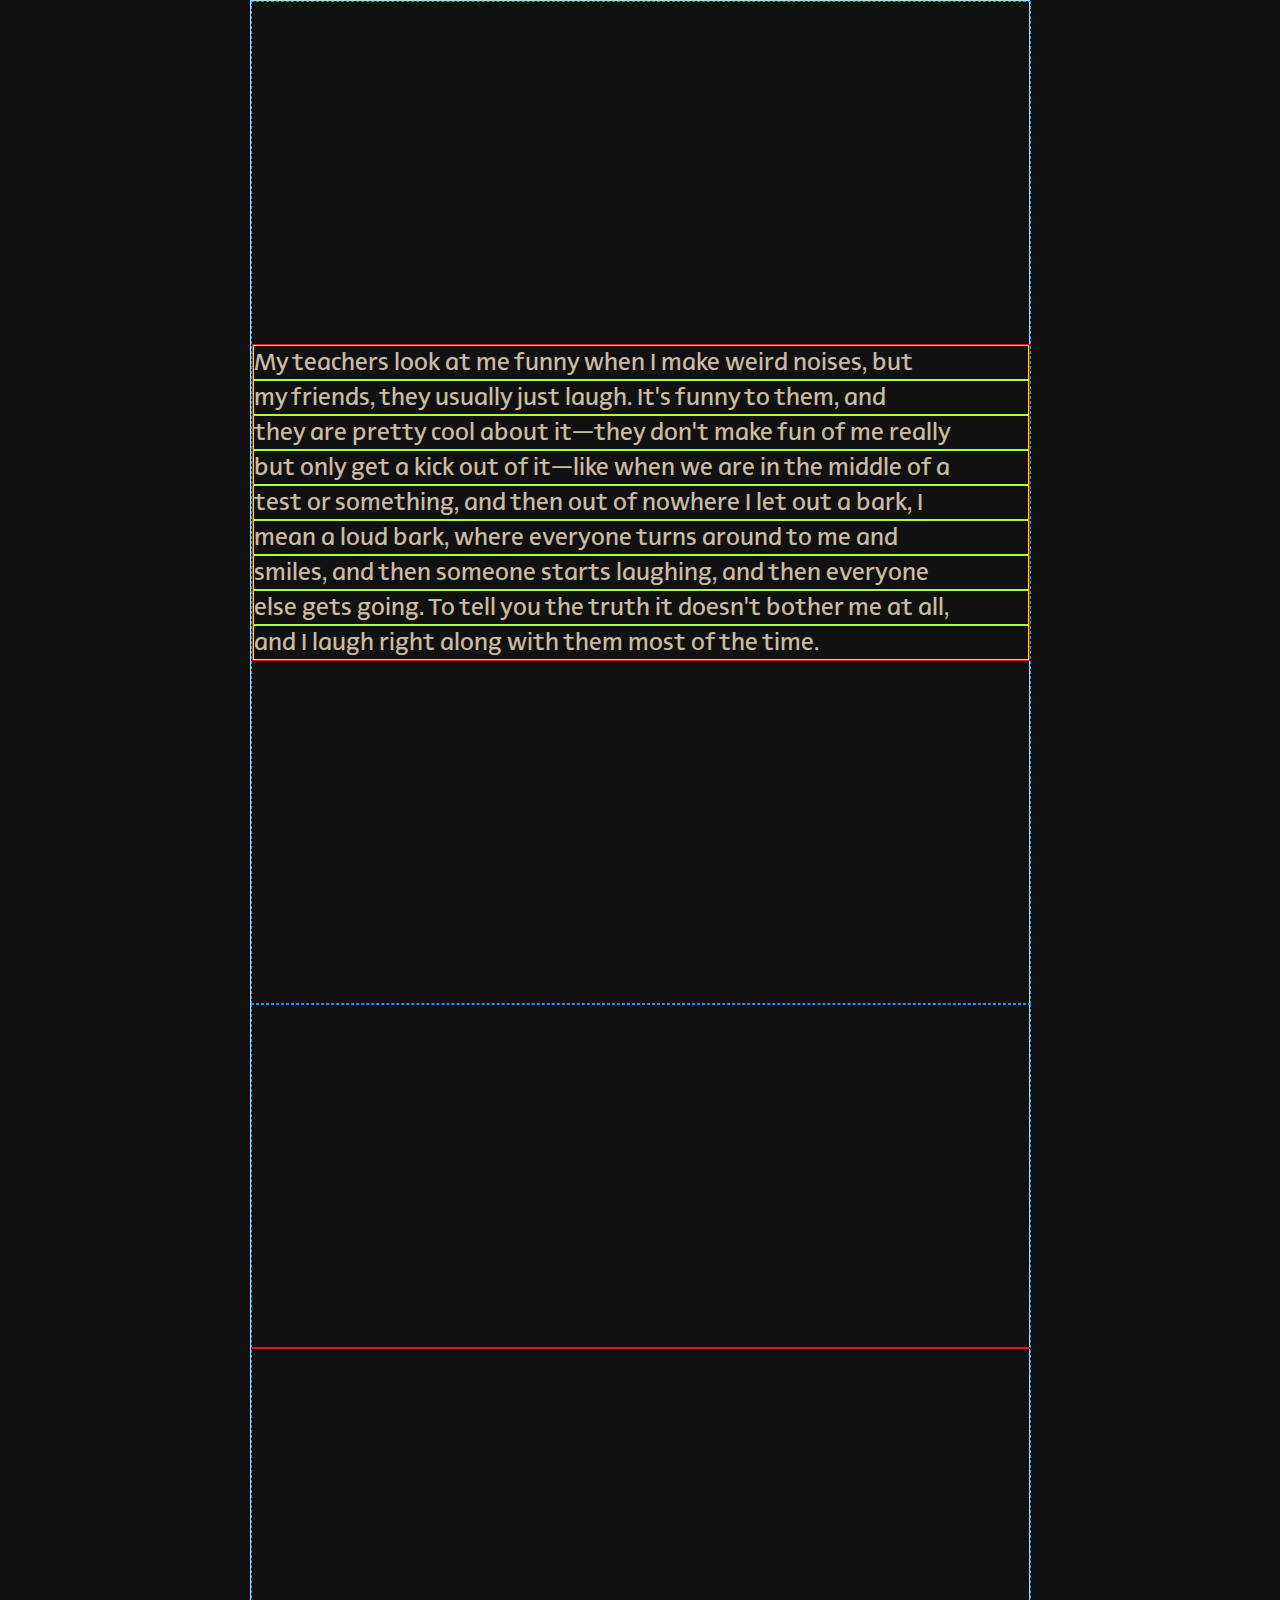
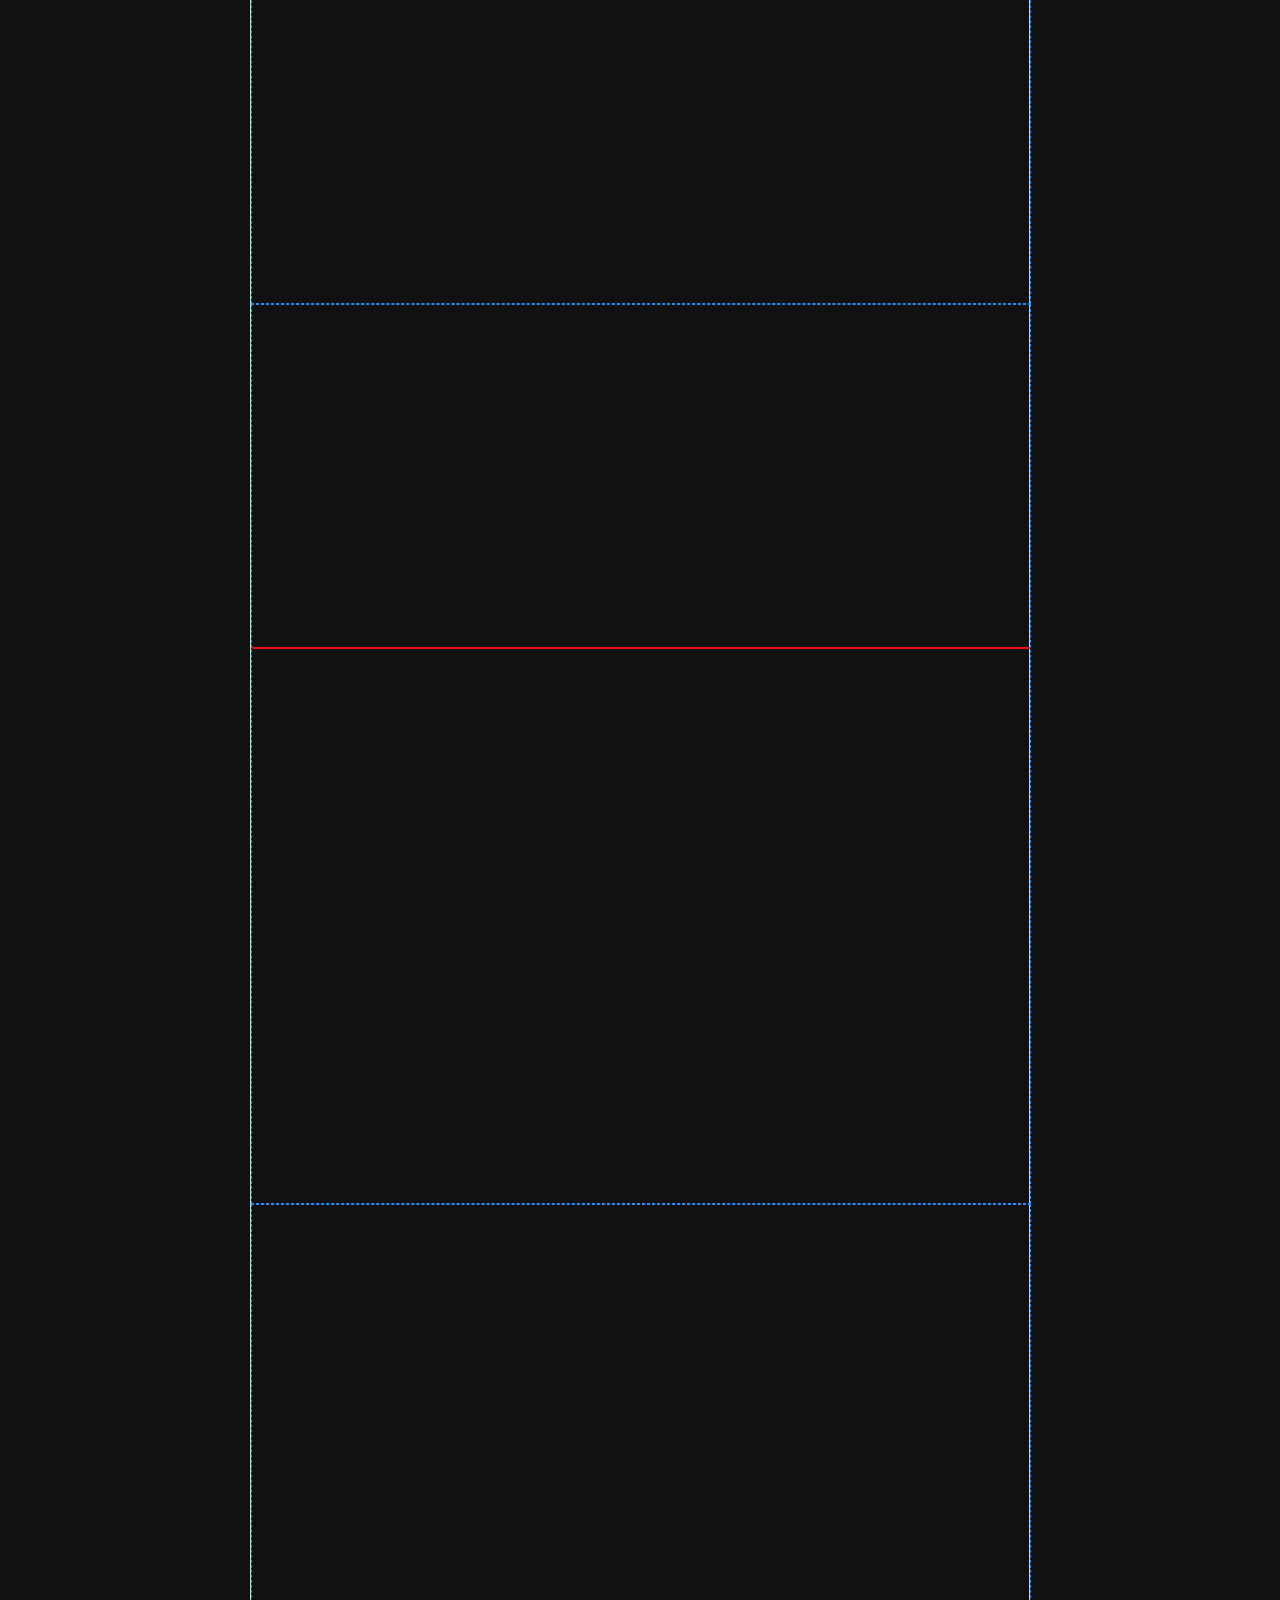
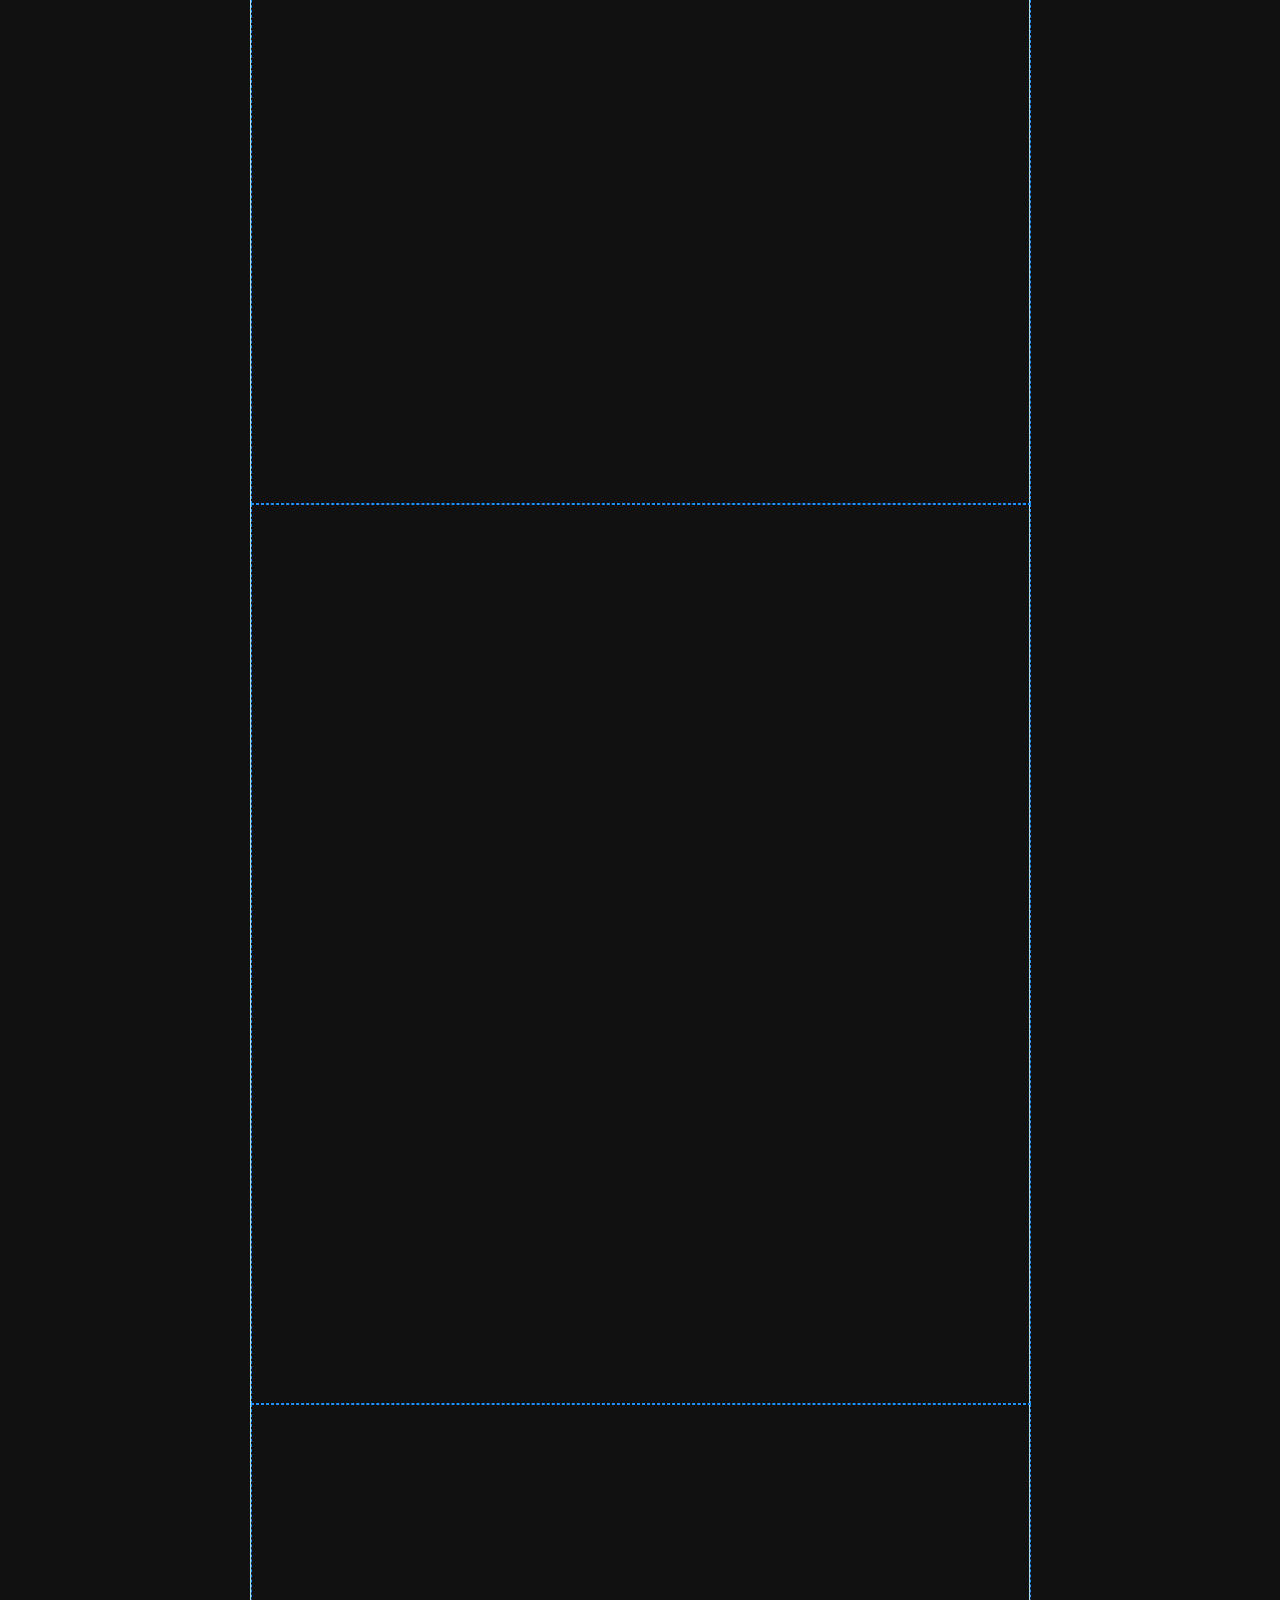
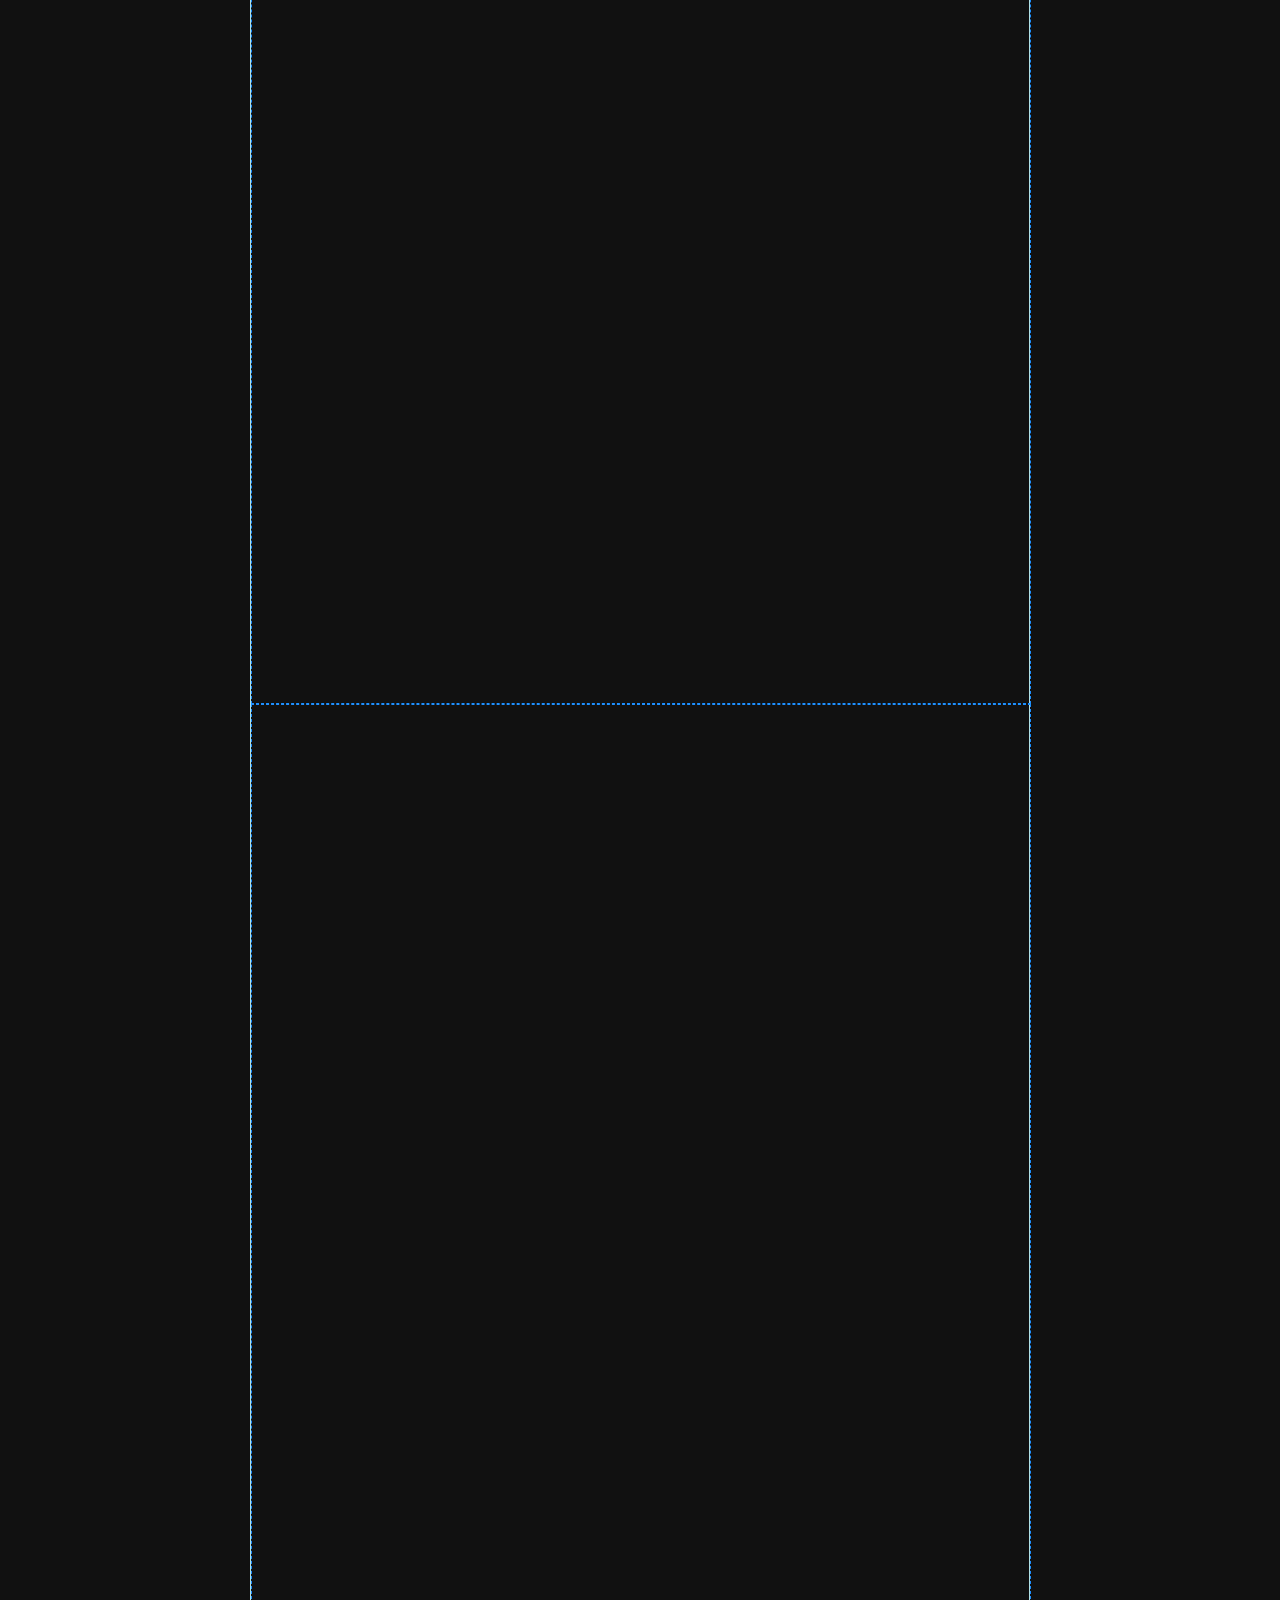
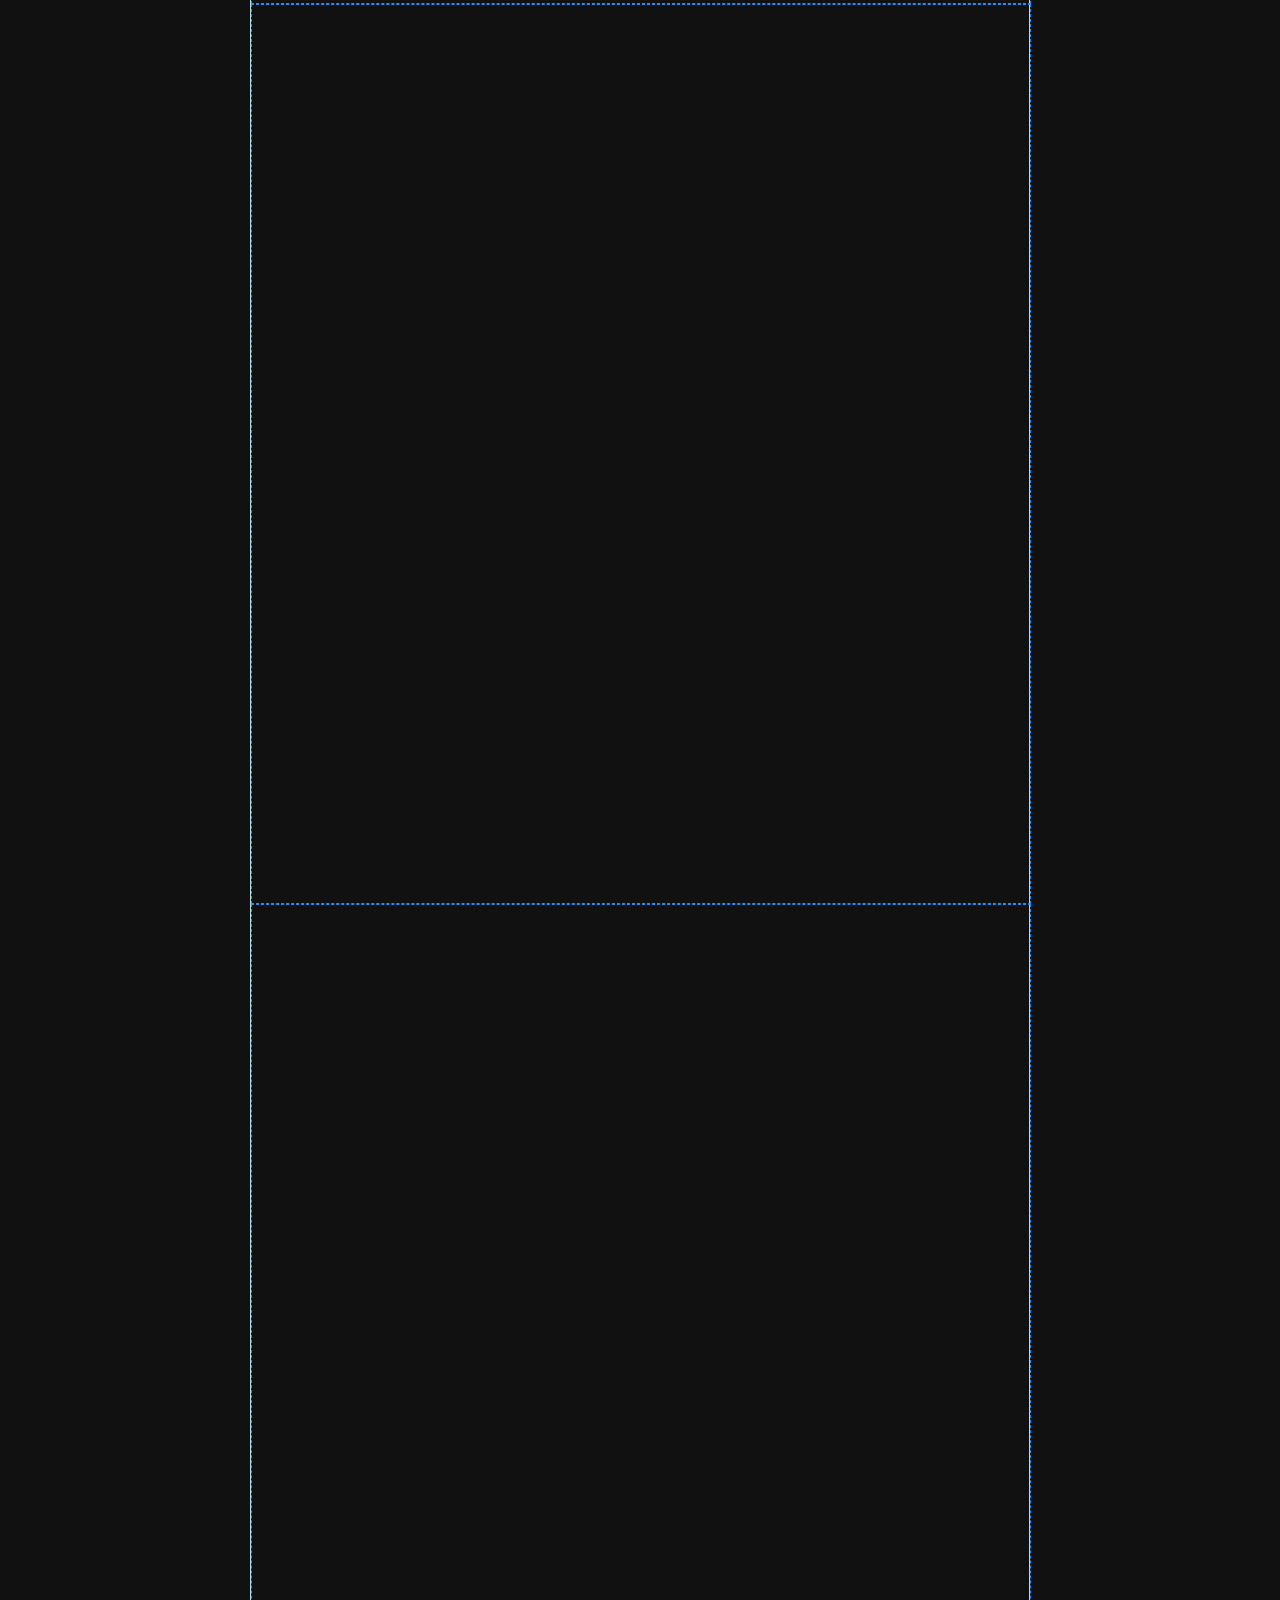
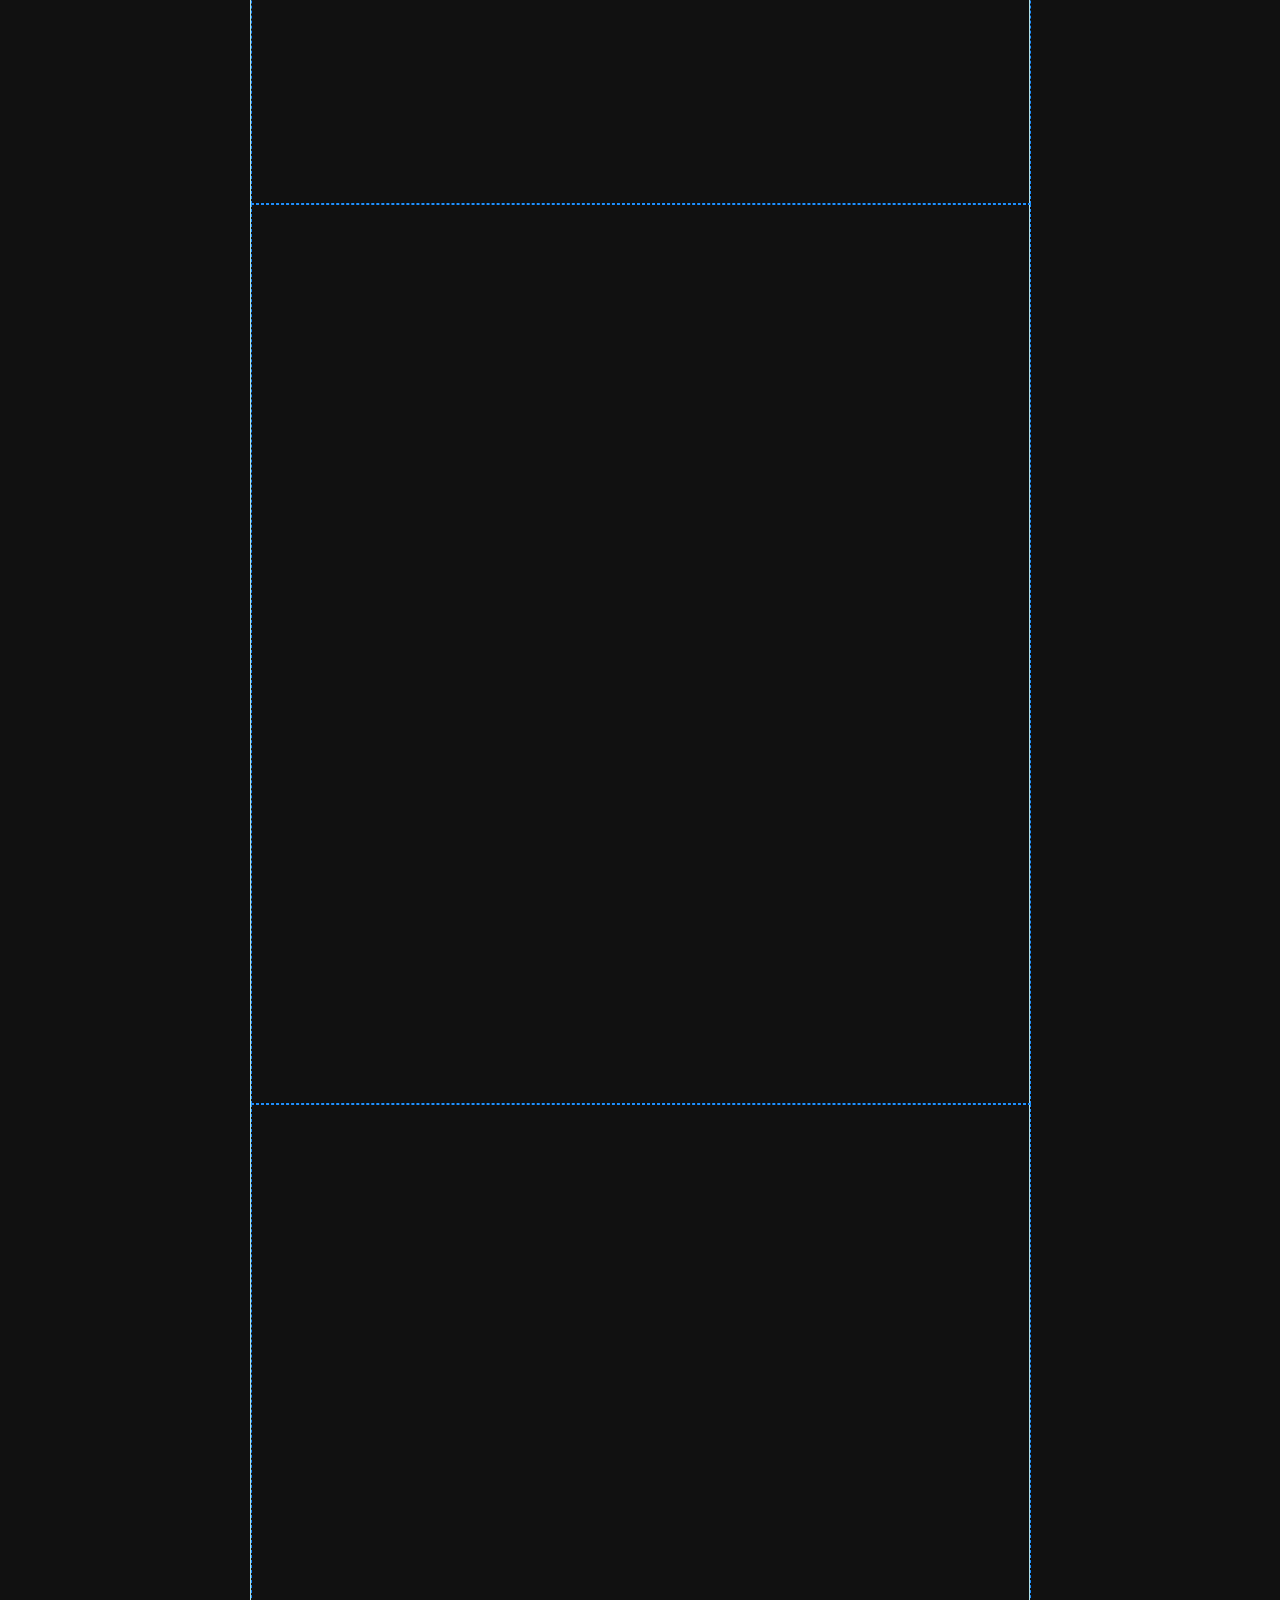
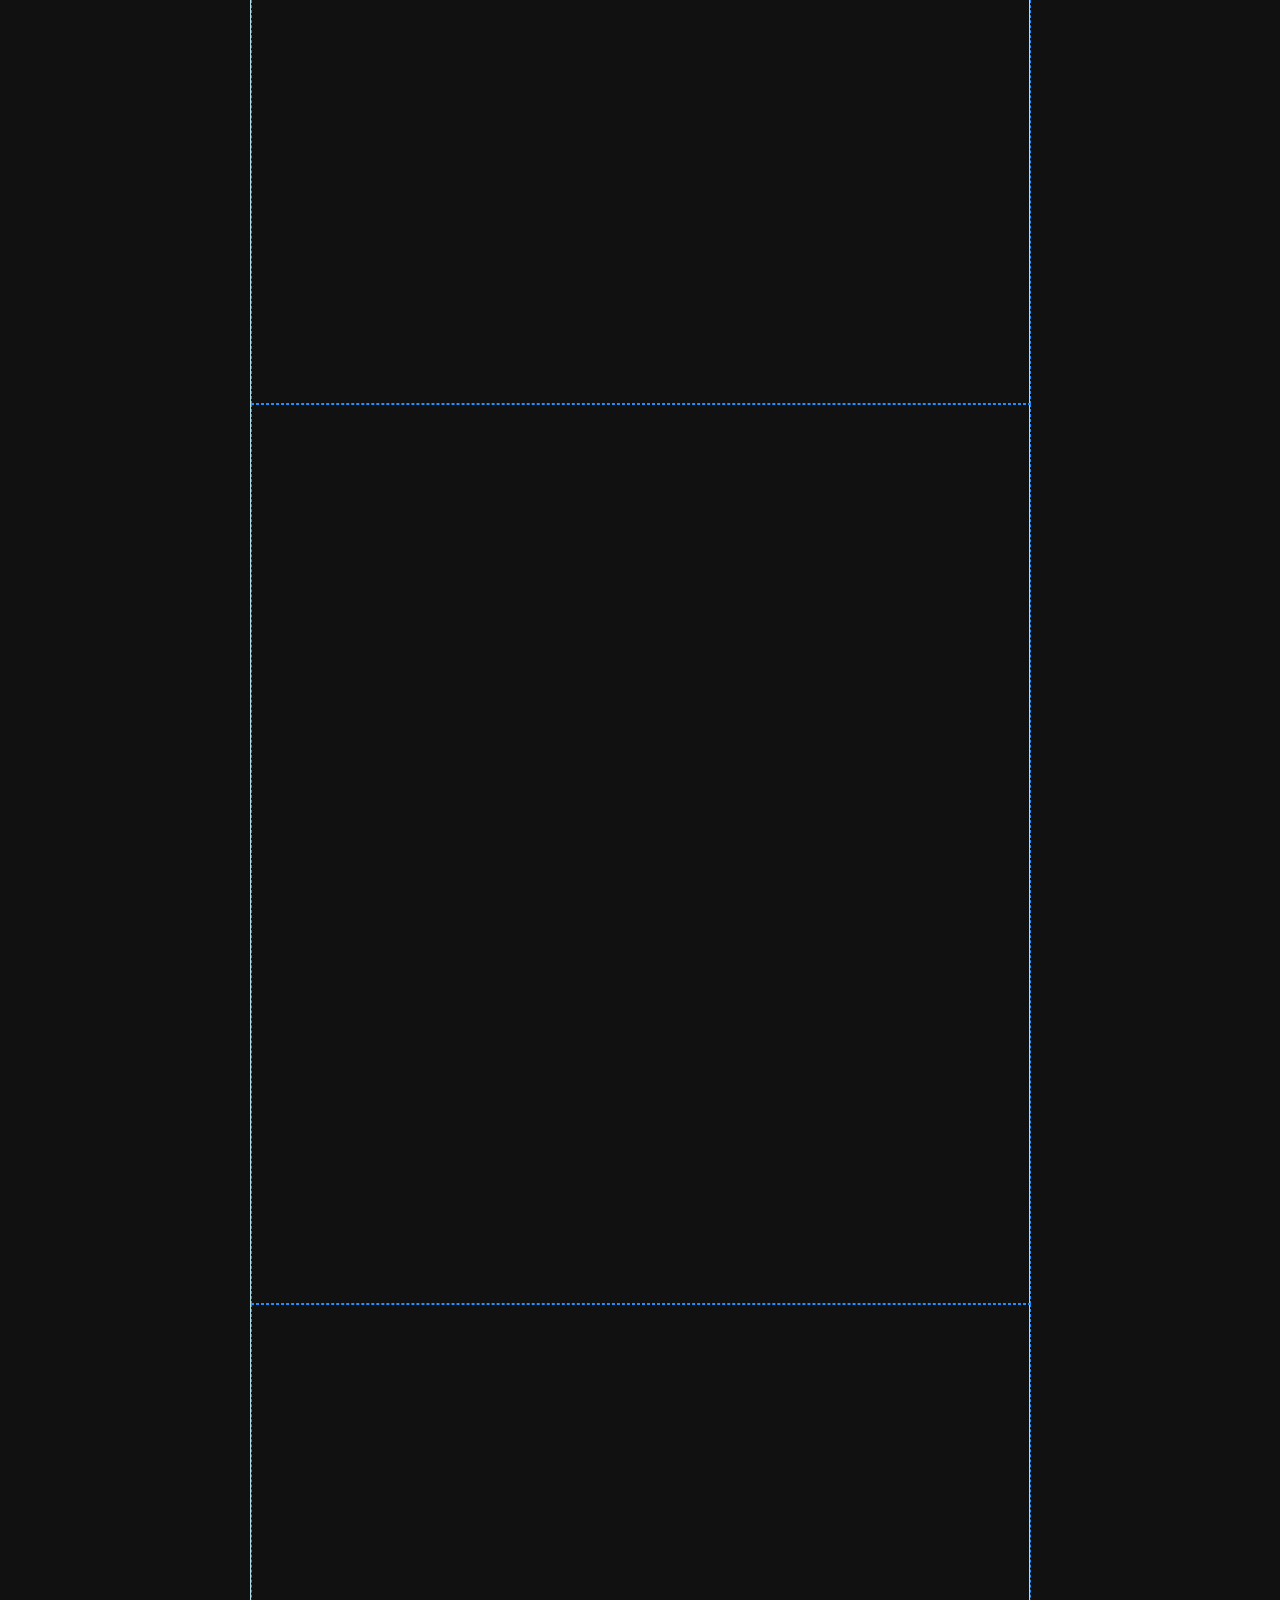
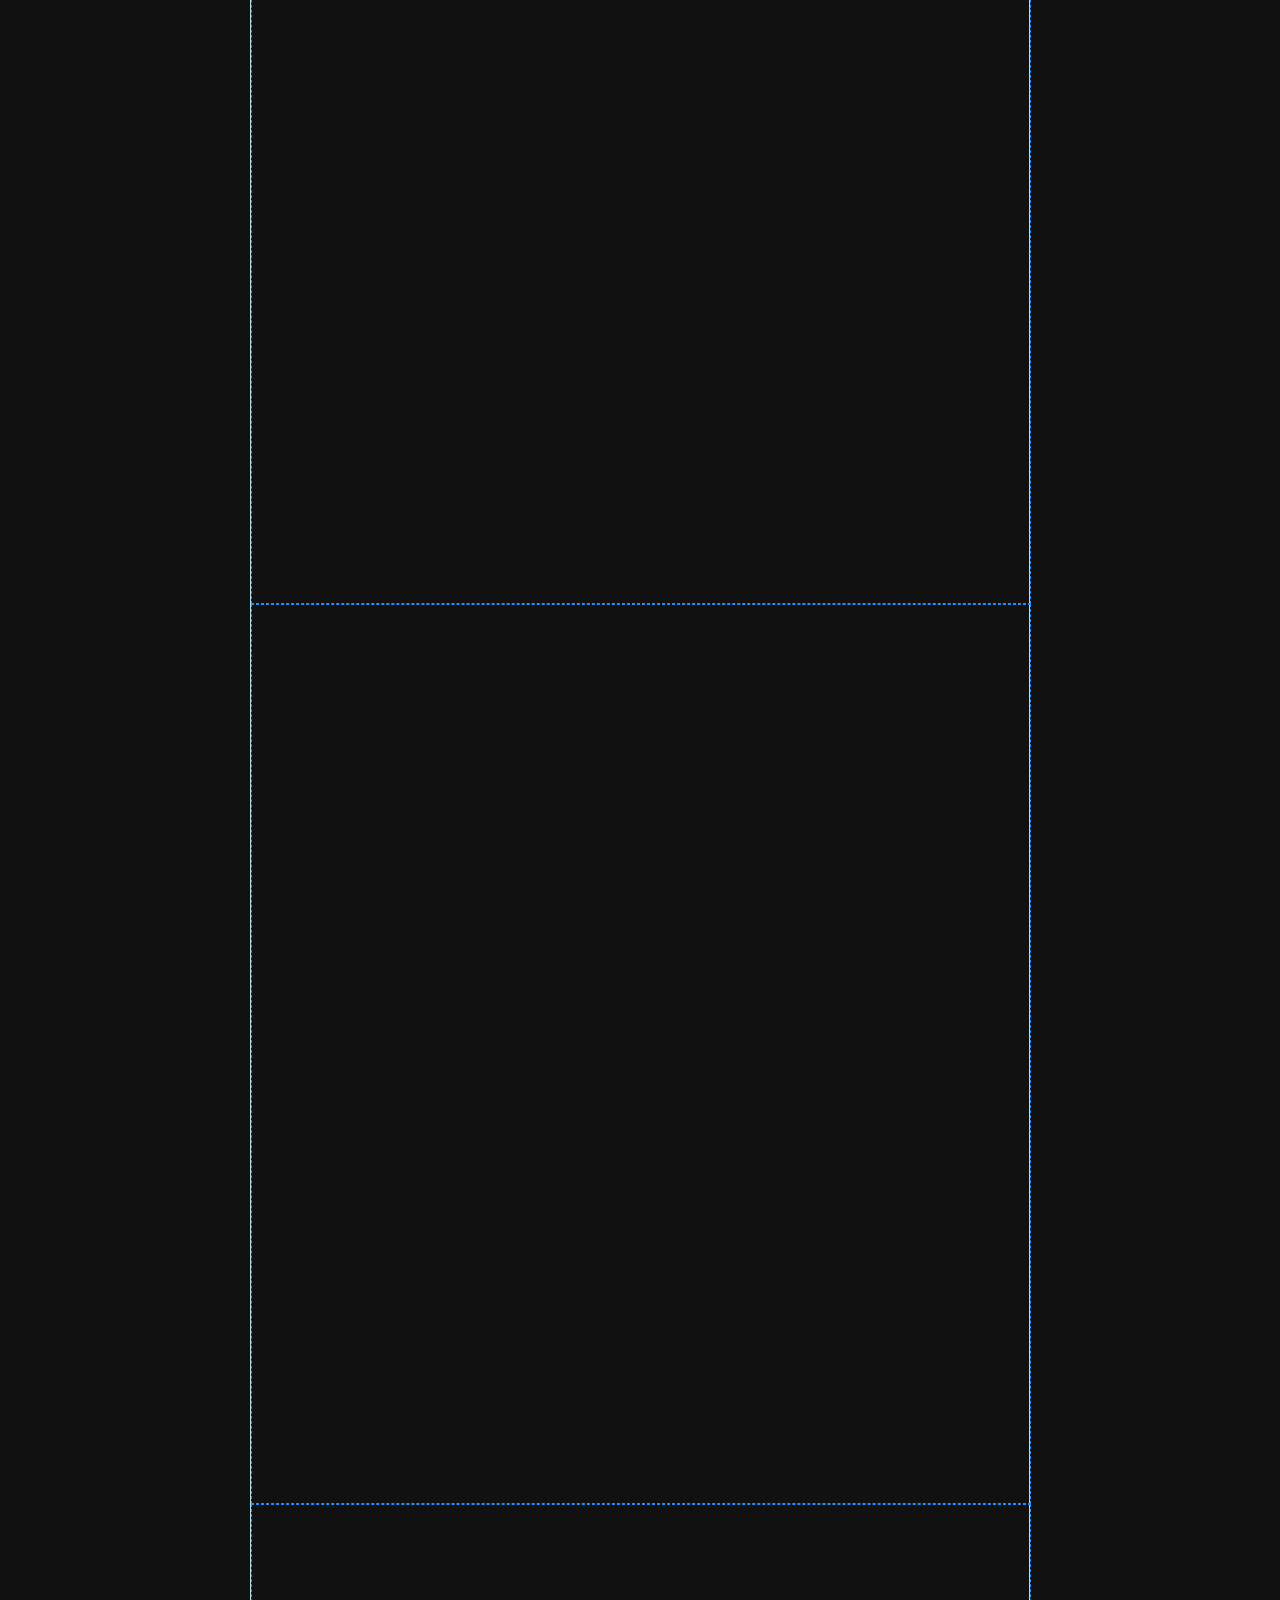
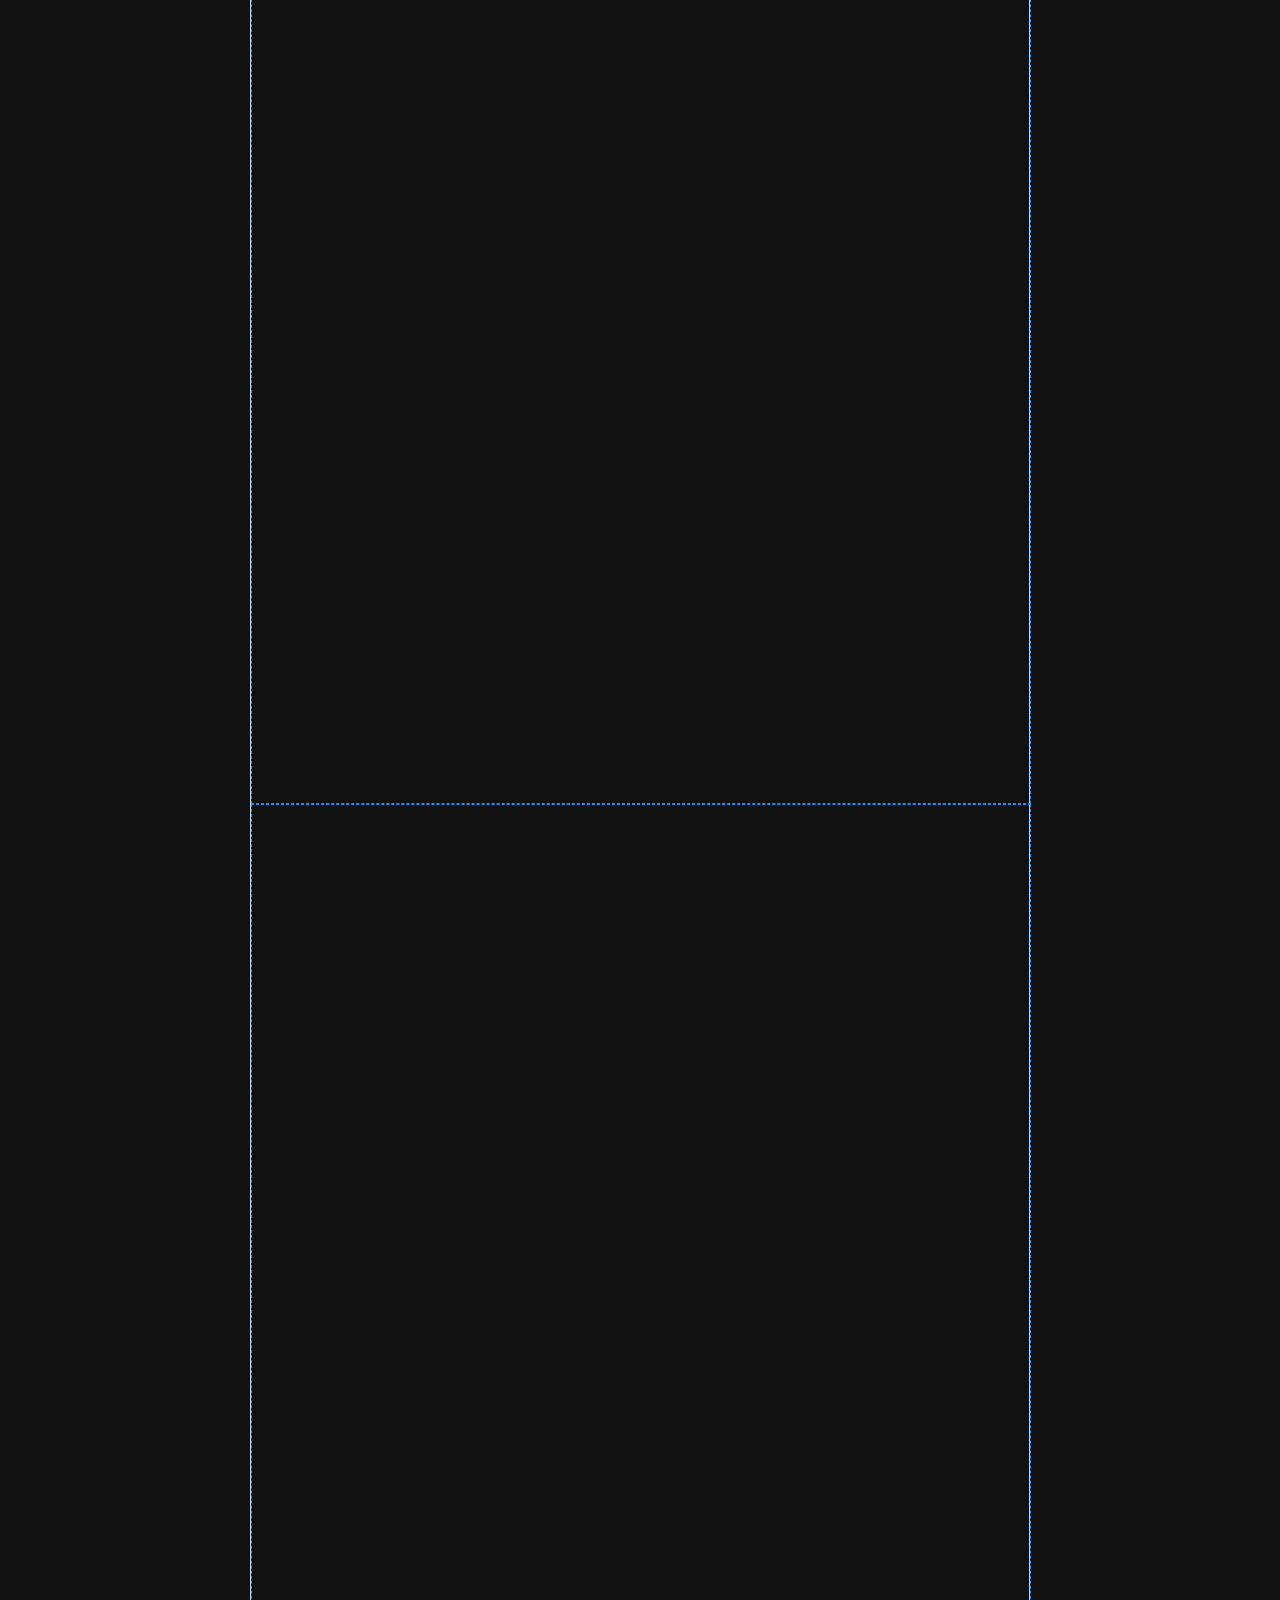
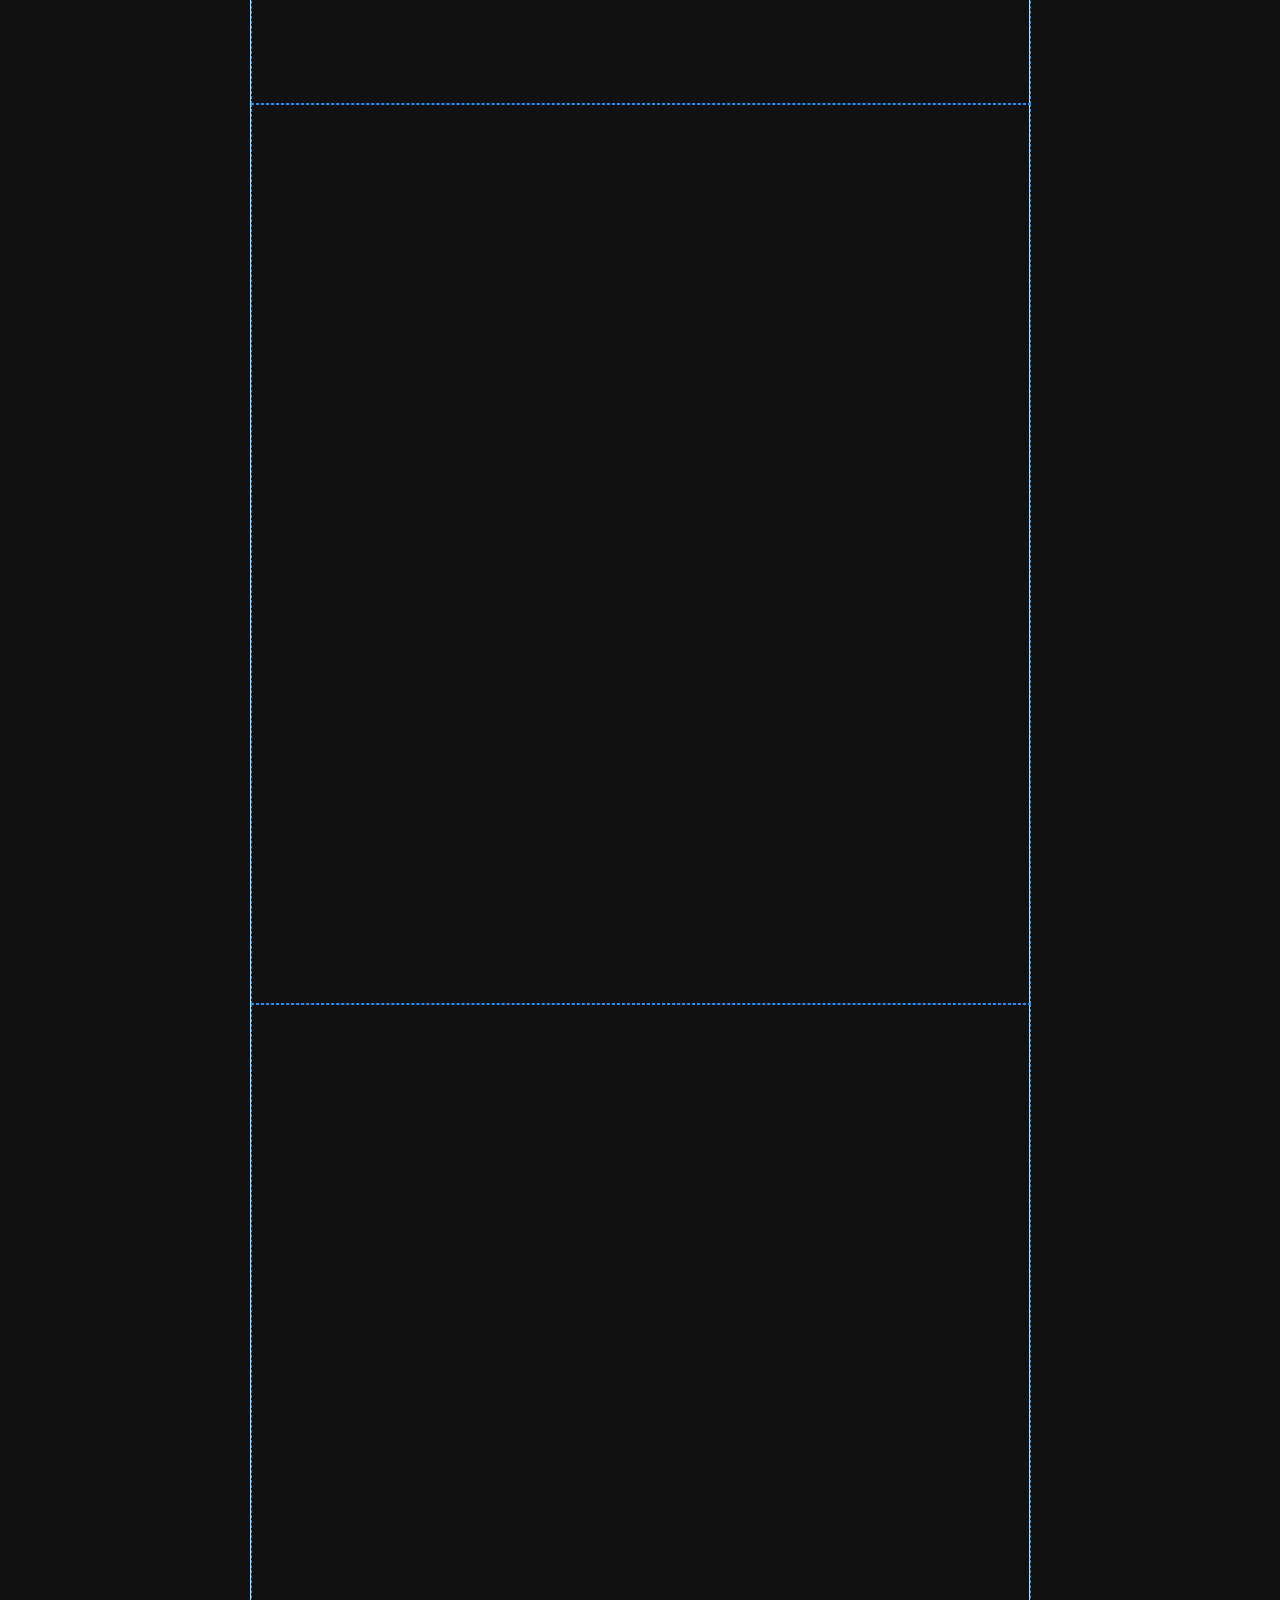
==== commit 99049a19: "Setup structure/variables for animation timing and frames - first attempt" ====
--- a/index.html
+++ b/index.html
@@ -4063,6 +4063,6 @@
 				</p>
 			</div>
 		</div>
-		<script type="module" src="main.js"></script>
+		<script type="module" src="main.mjs"></script>
 	</body>
 </html>
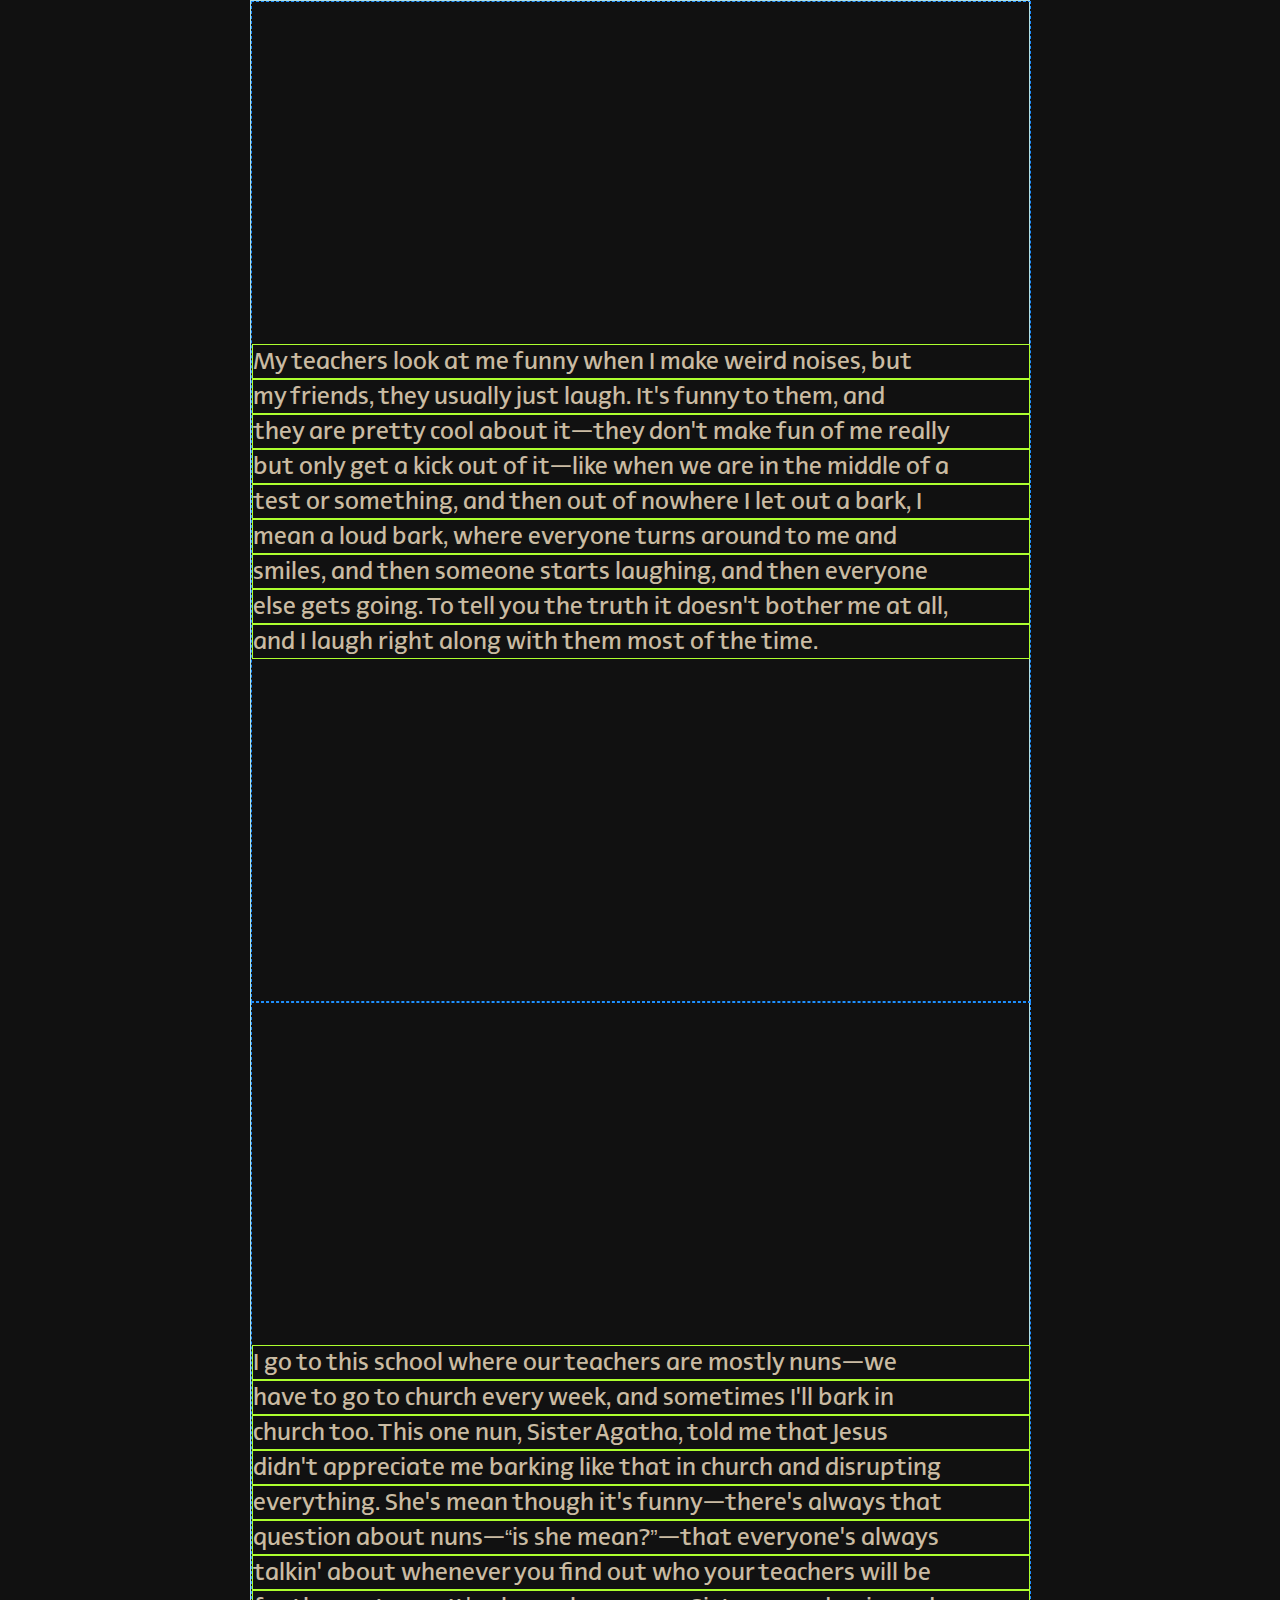
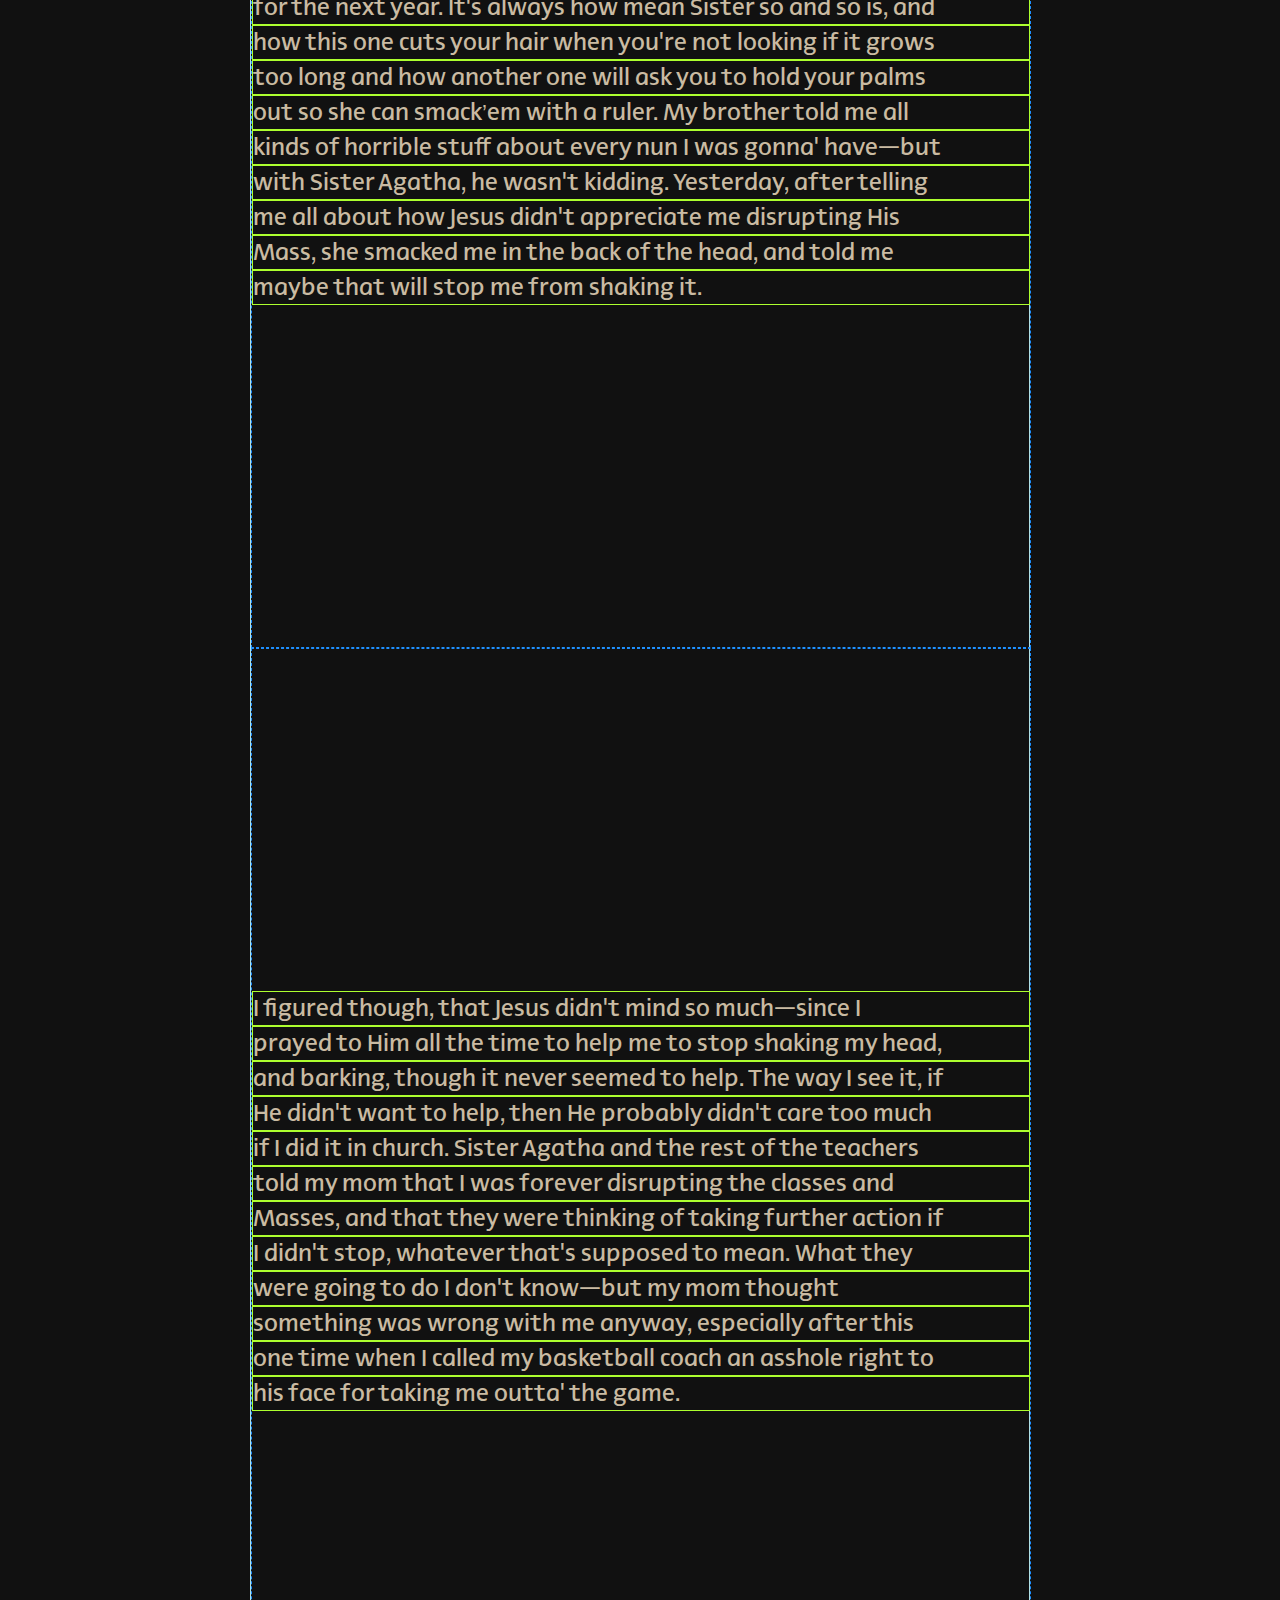
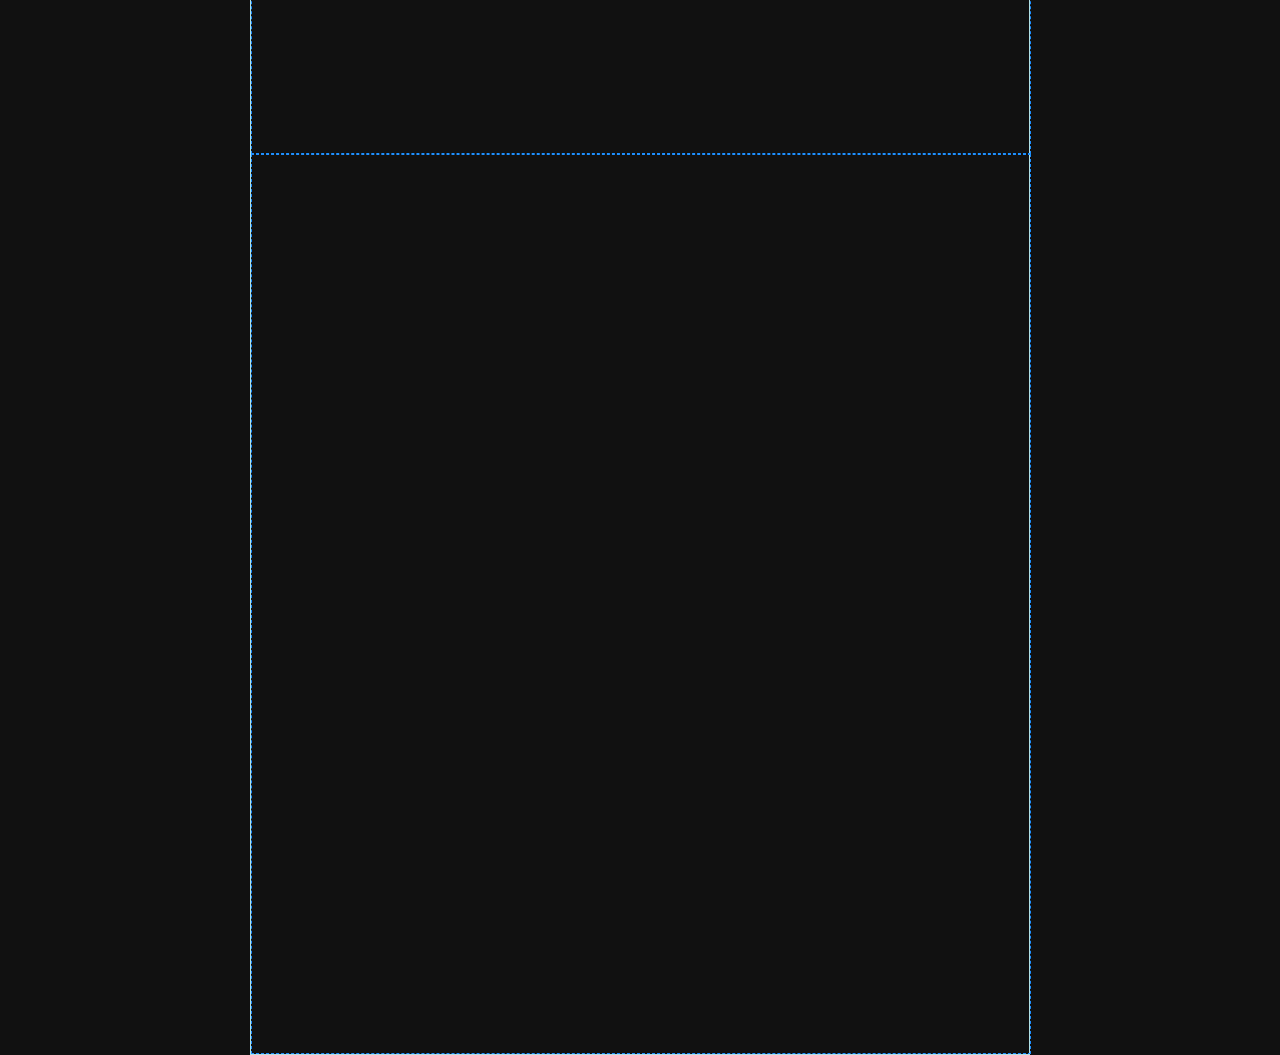
==== commit c8a4c2d9: "Add reference files from Mosh" ====
--- a/index.html
+++ b/index.html
@@ -10,4058 +10,3981 @@
 	</head>
 
 	<body>
-		<div id="s00" class="page" data-anima="none" data-start-time="0">
-			<div id="s00p00" class="paragraph" data-anima="none" data-start-time="0">
-				<p id="s00p00ln00" class="line" data-anima="none" data-start-time="0">
-					<span id="s00p00ln00w00" class="word" data-anima="none" data-start-time="0">My</span>
-					<span id="s00p00ln00w01" class="word" data-anima="none" data-start-time="0">teachers</span>
-					<span id="s00p00ln00w02" class="word" data-anima="none" data-start-time="0">look</span>
-					<span id="s00p00ln00w03" class="word" data-anima="none" data-start-time="0">at</span>
-					<span id="s00p00ln00w04" class="word" data-anima="none" data-start-time="0">me</span>
-					<span id="s00p00ln00w05" class="word" data-anima="none" data-start-time="0">funny</span>
-					<span id="s00p00ln00w06" class="word" data-anima="none" data-start-time="0">when</span>
-					<span id="s00p00ln00w07" class="word" data-anima="none" data-start-time="0">I</span>
-					<span id="s00p00ln00w08" class="word" data-anima="none" data-start-time="0">make</span>
-					<span id="s00p00ln00w09" class="word" data-anima="none" data-start-time="0">weird</span>
-					<span id="s00p00ln00w10" class="word" data-anima="none" data-start-time="0">noises,</span>
-					<span id="s00p00ln00w11" class="word" data-anima="none" data-start-time="0">but</span>
-				</p>
-				<p id="s00p00ln01" class="line" data-anima="none" data-start-time="0">
-					<span id="s00p00ln01w00" class="word" data-anima="none" data-start-time="0">my</span>
-					<span id="s00p00ln01w01" class="word" data-anima="none" data-start-time="0">friends,</span>
-					<span id="s00p00ln01w02" class="word" data-anima="none" data-start-time="0">they</span>
-					<span id="s00p00ln01w03" class="word" data-anima="none" data-start-time="0">usually</span>
-					<span id="s00p00ln01w04" class="word" data-anima="none" data-start-time="0">just</span>
-					<span id="s00p00ln01w05" class="word" data-anima="none" data-start-time="0">laugh.</span>
-					<span id="s00p00ln01w06" class="word" data-anima="none" data-start-time="0">It's</span>
-					<span id="s00p00ln01w07" class="word" data-anima="none" data-start-time="0">funny</span>
-					<span id="s00p00ln01w08" class="word" data-anima="none" data-start-time="0">to</span>
-					<span id="s00p00ln01w09" class="word" data-anima="none" data-start-time="0">them,</span>
-					<span id="s00p00ln01w10" class="word" data-anima="none" data-start-time="0">and</span>
-				</p>
-				<p id="s00p00ln02" class="line" data-anima="none" data-start-time="0">
-					<span id="s00p00ln02w00" class="word" data-anima="none" data-start-time="0">they</span>
-					<span id="s00p00ln02w01" class="word" data-anima="none" data-start-time="0">are</span>
-					<span id="s00p00ln02w02" class="word" data-anima="none" data-start-time="0">pretty</span>
-					<span id="s00p00ln02w03" class="word" data-anima="none" data-start-time="0">cool</span>
-					<span id="s00p00ln02w04" class="word" data-anima="none" data-start-time="0">about</span>
-					<span id="s00p00ln02w05" class="word" data-anima="none" data-start-time="0">it—they</span>
-					<span id="s00p00ln02w06" class="word" data-anima="none" data-start-time="0">don't</span>
-					<span id="s00p00ln02w07" class="word" data-anima="none" data-start-time="0">make</span>
-					<span id="s00p00ln02w08" class="word" data-anima="none" data-start-time="0">fun</span>
-					<span id="s00p00ln02w09" class="word" data-anima="none" data-start-time="0">of</span>
-					<span id="s00p00ln02w10" class="word" data-anima="none" data-start-time="0">me</span>
-					<span id="s00p00ln02w11" class="word" data-anima="none" data-start-time="0">really</span>
-				</p>
-				<p id="s00p00ln03" class="line" data-anima="none" data-start-time="0">
-					<span id="s00p00ln03w00" class="word" data-anima="none" data-start-time="0">but</span>
-					<span id="s00p00ln03w01" class="word" data-anima="none" data-start-time="0">only</span>
-					<span id="s00p00ln03w02" class="word" data-anima="none" data-start-time="0">get</span>
-					<span id="s00p00ln03w03" class="word" data-anima="none" data-start-time="0">a</span>
-					<span id="s00p00ln03w04" class="word" data-anima="none" data-start-time="0">kick</span>
-					<span id="s00p00ln03w05" class="word" data-anima="none" data-start-time="0">out</span>
-					<span id="s00p00ln03w06" class="word" data-anima="none" data-start-time="0">of</span>
-					<span id="s00p00ln03w07" class="word" data-anima="none" data-start-time="0">it—like</span>
-					<span id="s00p00ln03w08" class="word" data-anima="none" data-start-time="0">when</span>
-					<span id="s00p00ln03w09" class="word" data-anima="none" data-start-time="0">we</span>
-					<span id="s00p00ln03w10" class="word" data-anima="none" data-start-time="0">are</span>
-					<span id="s00p00ln03w11" class="word" data-anima="none" data-start-time="0">in</span>
-					<span id="s00p00ln03w12" class="word" data-anima="none" data-start-time="0">the</span>
-					<span id="s00p00ln03w13" class="word" data-anima="none" data-start-time="0">middle</span>
-					<span id="s00p00ln03w14" class="word" data-anima="none" data-start-time="0">of</span>
-					<span id="s00p00ln03w15" class="word" data-anima="none" data-start-time="0">a</span>
-				</p>
-				<p id="s00p00ln04" class="line" data-anima="none" data-start-time="0">
-					<span id="s00p00ln04w00" class="word" data-anima="none" data-start-time="0">test</span>
-					<span id="s00p00ln04w01" class="word" data-anima="none" data-start-time="0">or</span>
-					<span id="s00p00ln04w02" class="word" data-anima="none" data-start-time="0">something,</span>
-					<span id="s00p00ln04w03" class="word" data-anima="none" data-start-time="0">and</span>
-					<span id="s00p00ln04w04" class="word" data-anima="none" data-start-time="0">then</span>
-					<span id="s00p00ln04w05" class="word" data-anima="none" data-start-time="0">out</span>
-					<span id="s00p00ln04w06" class="word" data-anima="none" data-start-time="0">of</span>
-					<span id="s00p00ln04w07" class="word" data-anima="none" data-start-time="0">nowhere</span>
-					<span id="s00p00ln04w08" class="word" data-anima="none" data-start-time="0">I</span>
-					<span id="s00p00ln04w09" class="word" data-anima="none" data-start-time="0">let</span>
-					<span id="s00p00ln04w10" class="word" data-anima="none" data-start-time="0">out</span>
-					<span id="s00p00ln04w11" class="word" data-anima="none" data-start-time="0">a</span>
-					<span id="s00p00ln04w12" class="word" data-anima="none" data-start-time="0">bark,</span>
-					<span id="s00p00ln04w13" class="word" data-anima="none" data-start-time="0">I</span>
-				</p>
-				<p id="s00p00ln05" class="line" data-anima="none" data-start-time="0">
-					<span id="s00p00ln05w00" class="word" data-anima="none" data-start-time="0">mean</span>
-					<span id="s00p00ln05w01" class="word" data-anima="none" data-start-time="0">a</span>
-					<span id="s00p00ln05w02" class="word" data-anima="none" data-start-time="0">loud</span>
-					<span id="s00p00ln05w03" class="word" data-anima="none" data-start-time="0">bark,</span>
-					<span id="s00p00ln05w04" class="word" data-anima="none" data-start-time="0">where</span>
-					<span id="s00p00ln05w05" class="word" data-anima="none" data-start-time="0">everyone</span>
-					<span id="s00p00ln05w06" class="word" data-anima="none" data-start-time="0">turns</span>
-					<span id="s00p00ln05w07" class="word" data-anima="none" data-start-time="0">around</span>
-					<span id="s00p00ln05w08" class="word" data-anima="none" data-start-time="0">to</span>
-					<span id="s00p00ln05w09" class="word" data-anima="none" data-start-time="0">me</span>
-					<span id="s00p00ln05w10" class="word" data-anima="none" data-start-time="0">and</span>
-				</p>
-				<p id="s00p00ln06" class="line" data-anima="none" data-start-time="0">
-					<span id="s00p00ln06w00" class="word" data-anima="none" data-start-time="0">smiles,</span>
-					<span id="s00p00ln06w01" class="word" data-anima="none" data-start-time="0">and</span>
-					<span id="s00p00ln06w02" class="word" data-anima="none" data-start-time="0">then</span>
-					<span id="s00p00ln06w03" class="word" data-anima="none" data-start-time="0">someone</span>
-					<span id="s00p00ln06w04" class="word" data-anima="none" data-start-time="0">starts</span>
-					<span id="s00p00ln06w05" class="word" data-anima="none" data-start-time="0">laughing,</span>
-					<span id="s00p00ln06w06" class="word" data-anima="none" data-start-time="0">and</span>
-					<span id="s00p00ln06w07" class="word" data-anima="none" data-start-time="0">then</span>
-					<span id="s00p00ln06w08" class="word" data-anima="none" data-start-time="0">everyone</span>
-				</p>
-				<p id="s00p00ln07" class="line" data-anima="none" data-start-time="0">
-					<span id="s00p00ln07w00" class="word" data-anima="none" data-start-time="0">else</span>
-					<span id="s00p00ln07w01" class="word" data-anima="none" data-start-time="0">gets</span>
-					<span id="s00p00ln07w02" class="word" data-anima="none" data-start-time="0">going.</span>
-					<span id="s00p00ln07w03" class="word" data-anima="none" data-start-time="0">To</span>
-					<span id="s00p00ln07w04" class="word" data-anima="none" data-start-time="0">tell</span>
-					<span id="s00p00ln07w05" class="word" data-anima="none" data-start-time="0">you</span>
-					<span id="s00p00ln07w06" class="word" data-anima="none" data-start-time="0">the</span>
-					<span id="s00p00ln07w07" class="word" data-anima="none" data-start-time="0">truth</span>
-					<span id="s00p00ln07w08" class="word" data-anima="none" data-start-time="0">it</span>
-					<span id="s00p00ln07w09" class="word" data-anima="none" data-start-time="0">doesn't</span>
-					<span id="s00p00ln07w10" class="word" data-anima="none" data-start-time="0">bother</span>
-					<span id="s00p00ln07w11" class="word" data-anima="none" data-start-time="0">me</span>
-					<span id="s00p00ln07w12" class="word" data-anima="none" data-start-time="0">at</span>
-					<span id="s00p00ln07w13" class="word" data-anima="none" data-start-time="0">all,</span>
-				</p>
-				<p id="s00p00ln08" class="line" data-anima="none" data-start-time="0">
-					<span id="s00p00ln08w00" class="word" data-anima="none" data-start-time="0">and</span>
-					<span id="s00p00ln08w01" class="word" data-anima="none" data-start-time="0">I</span>
-					<span id="s00p00ln08w02" class="word" data-anima="none" data-start-time="0">laugh</span>
-					<span id="s00p00ln08w03" class="word" data-anima="none" data-start-time="0">right</span>
-					<span id="s00p00ln08w04" class="word" data-anima="none" data-start-time="0">along</span>
-					<span id="s00p00ln08w05" class="word" data-anima="none" data-start-time="0">with</span>
-					<span id="s00p00ln08w06" class="word" data-anima="none" data-start-time="0">them</span>
-					<span id="s00p00ln08w07" class="word" data-anima="none" data-start-time="0">most</span>
-					<span id="s00p00ln08w08" class="word" data-anima="none" data-start-time="0">of</span>
-					<span id="s00p00ln08w09" class="word" data-anima="none" data-start-time="0">the</span>
-					<span id="s00p00ln08w10" class="word" data-anima="none" data-start-time="0">time.</span>
-				</p>
-			</div>
+		<div id="pg00" class="page" data-anima="none" data-start-time="0">
+				<p id="pg00ln00" class="line" data-anima="none" data-start-time="0">
+					<span id="pg00ln00wrd00" class="word" data-anima="none" data-start-time="0">My</span>
+					<span id="pg00ln00wrd01" class="word" data-anima="none" data-start-time="0">teachers</span>
+					<span id="pg00ln00wrd02" class="word" data-anima="none" data-start-time="0">look</span>
+					<span id="pg00ln00wrd03" class="word" data-anima="none" data-start-time="0">at</span>
+					<span id="pg00ln00wrd04" class="word" data-anima="none" data-start-time="0">me</span>
+					<span id="pg00ln00wrd05" class="word" data-anima="none" data-start-time="0">funny</span>
+					<span id="pg00ln00wrd06" class="word" data-anima="none" data-start-time="0">when</span>
+					<span id="pg00ln00wrd07" class="word" data-anima="none" data-start-time="0">I</span>
+					<span id="pg00ln00wrd08" class="word" data-anima="none" data-start-time="0">make</span>
+					<span id="pg00ln00wrd09" class="word" data-anima="none" data-start-time="0">weird</span>
+					<span id="pg00ln00wrd10" class="word" data-anima="none" data-start-time="0">noises,</span>
+					<span id="pg00ln00wrd11" class="word" data-anima="none" data-start-time="0">but</span>
+				</p>
+				<p id="pg00ln01" class="line" data-anima="none" data-start-time="0">
+					<span id="pg00ln01wrd00" class="word" data-anima="none" data-start-time="0">my</span>
+					<span id="pg00ln01wrd01" class="word" data-anima="none" data-start-time="0">friends,</span>
+					<span id="pg00ln01wrd02" class="word" data-anima="none" data-start-time="0">they</span>
+					<span id="pg00ln01wrd03" class="word" data-anima="none" data-start-time="0">usually</span>
+					<span id="pg00ln01wrd04" class="word" data-anima="none" data-start-time="0">just</span>
+					<span id="pg00ln01wrd05" class="word" data-anima="none" data-start-time="0">laugh.</span>
+					<span id="pg00ln01wrd06" class="word" data-anima="none" data-start-time="0">It's</span>
+					<span id="pg00ln01wrd07" class="word" data-anima="none" data-start-time="0">funny</span>
+					<span id="pg00ln01wrd08" class="word" data-anima="none" data-start-time="0">to</span>
+					<span id="pg00ln01wrd09" class="word" data-anima="none" data-start-time="0">them,</span>
+					<span id="pg00ln01wrd10" class="word" data-anima="none" data-start-time="0">and</span>
+				</p>
+				<p id="pg00ln02" class="line" data-anima="none" data-start-time="0">
+					<span id="pg00ln02wrd00" class="word" data-anima="none" data-start-time="0">they</span>
+					<span id="pg00ln02wrd01" class="word" data-anima="none" data-start-time="0">are</span>
+					<span id="pg00ln02wrd02" class="word" data-anima="none" data-start-time="0">pretty</span>
+					<span id="pg00ln02wrd03" class="word" data-anima="none" data-start-time="0">cool</span>
+					<span id="pg00ln02wrd04" class="word" data-anima="none" data-start-time="0">about</span>
+					<span id="pg00ln02wrd05" class="word" data-anima="none" data-start-time="0">it—they</span>
+					<span id="pg00ln02wrd06" class="word" data-anima="none" data-start-time="0">don't</span>
+					<span id="pg00ln02wrd07" class="word" data-anima="none" data-start-time="0">make</span>
+					<span id="pg00ln02wrd08" class="word" data-anima="none" data-start-time="0">fun</span>
+					<span id="pg00ln02wrd09" class="word" data-anima="none" data-start-time="0">of</span>
+					<span id="pg00ln02wrd10" class="word" data-anima="none" data-start-time="0">me</span>
+					<span id="pg00ln02wrd11" class="word" data-anima="none" data-start-time="0">really</span>
+				</p>
+				<p id="pg00ln03" class="line" data-anima="none" data-start-time="0">
+					<span id="pg00ln03wrd00" class="word" data-anima="none" data-start-time="0">but</span>
+					<span id="pg00ln03wrd01" class="word" data-anima="none" data-start-time="0">only</span>
+					<span id="pg00ln03wrd02" class="word" data-anima="none" data-start-time="0">get</span>
+					<span id="pg00ln03wrd03" class="word" data-anima="none" data-start-time="0">a</span>
+					<span id="pg00ln03wrd04" class="word" data-anima="none" data-start-time="0">kick</span>
+					<span id="pg00ln03wrd05" class="word" data-anima="none" data-start-time="0">out</span>
+					<span id="pg00ln03wrd06" class="word" data-anima="none" data-start-time="0">of</span>
+					<span id="pg00ln03wrd07" class="word" data-anima="none" data-start-time="0">it—like</span>
+					<span id="pg00ln03wrd08" class="word" data-anima="none" data-start-time="0">when</span>
+					<span id="pg00ln03wrd09" class="word" data-anima="none" data-start-time="0">we</span>
+					<span id="pg00ln03wrd10" class="word" data-anima="none" data-start-time="0">are</span>
+					<span id="pg00ln03wrd11" class="word" data-anima="none" data-start-time="0">in</span>
+					<span id="pg00ln03wrd12" class="word" data-anima="none" data-start-time="0">the</span>
+					<span id="pg00ln03wrd13" class="word" data-anima="none" data-start-time="0">middle</span>
+					<span id="pg00ln03wrd14" class="word" data-anima="none" data-start-time="0">of</span>
+					<span id="pg00ln03wrd15" class="word" data-anima="none" data-start-time="0">a</span>
+				</p>
+				<p id="pg00ln04" class="line" data-anima="none" data-start-time="0">
+					<span id="pg00ln04wrd00" class="word" data-anima="none" data-start-time="0">test</span>
+					<span id="pg00ln04wrd01" class="word" data-anima="none" data-start-time="0">or</span>
+					<span id="pg00ln04wrd02" class="word" data-anima="none" data-start-time="0">something,</span>
+					<span id="pg00ln04wrd03" class="word" data-anima="none" data-start-time="0">and</span>
+					<span id="pg00ln04wrd04" class="word" data-anima="none" data-start-time="0">then</span>
+					<span id="pg00ln04wrd05" class="word" data-anima="none" data-start-time="0">out</span>
+					<span id="pg00ln04wrd06" class="word" data-anima="none" data-start-time="0">of</span>
+					<span id="pg00ln04wrd07" class="word" data-anima="none" data-start-time="0">nowhere</span>
+					<span id="pg00ln04wrd08" class="word" data-anima="none" data-start-time="0">I</span>
+					<span id="pg00ln04wrd09" class="word" data-anima="none" data-start-time="0">let</span>
+					<span id="pg00ln04wrd10" class="word" data-anima="none" data-start-time="0">out</span>
+					<span id="pg00ln04wrd11" class="word" data-anima="none" data-start-time="0">a</span>
+					<span id="pg00ln04wrd12" class="word" data-anima="none" data-start-time="0">bark,</span>
+					<span id="pg00ln04wrd13" class="word" data-anima="none" data-start-time="0">I</span>
+				</p>
+				<p id="pg00ln05" class="line" data-anima="none" data-start-time="0">
+					<span id="pg00ln05wrd00" class="word" data-anima="none" data-start-time="0">mean</span>
+					<span id="pg00ln05wrd01" class="word" data-anima="none" data-start-time="0">a</span>
+					<span id="pg00ln05wrd02" class="word" data-anima="none" data-start-time="0">loud</span>
+					<span id="pg00ln05wrd03" class="word" data-anima="none" data-start-time="0">bark,</span>
+					<span id="pg00ln05wrd04" class="word" data-anima="none" data-start-time="0">where</span>
+					<span id="pg00ln05wrd05" class="word" data-anima="none" data-start-time="0">everyone</span>
+					<span id="pg00ln05wrd06" class="word" data-anima="none" data-start-time="0">turns</span>
+					<span id="pg00ln05wrd07" class="word" data-anima="none" data-start-time="0">around</span>
+					<span id="pg00ln05wrd08" class="word" data-anima="none" data-start-time="0">to</span>
+					<span id="pg00ln05wrd09" class="word" data-anima="none" data-start-time="0">me</span>
+					<span id="pg00ln05wrd10" class="word" data-anima="none" data-start-time="0">and</span>
+				</p>
+				<p id="pg00ln06" class="line" data-anima="none" data-start-time="0">
+					<span id="pg00ln06wrd00" class="word" data-anima="none" data-start-time="0">smiles,</span>
+					<span id="pg00ln06wrd01" class="word" data-anima="none" data-start-time="0">and</span>
+					<span id="pg00ln06wrd02" class="word" data-anima="none" data-start-time="0">then</span>
+					<span id="pg00ln06wrd03" class="word" data-anima="none" data-start-time="0">someone</span>
+					<span id="pg00ln06wrd04" class="word" data-anima="none" data-start-time="0">starts</span>
+					<span id="pg00ln06wrd05" class="word" data-anima="none" data-start-time="0">laughing,</span>
+					<span id="pg00ln06wrd06" class="word" data-anima="none" data-start-time="0">and</span>
+					<span id="pg00ln06wrd07" class="word" data-anima="none" data-start-time="0">then</span>
+					<span id="pg00ln06wrd08" class="word" data-anima="none" data-start-time="0">everyone</span>
+				</p>
+				<p id="pg00ln07" class="line" data-anima="none" data-start-time="0">
+					<span id="pg00ln07wrd00" class="word" data-anima="none" data-start-time="0">else</span>
+					<span id="pg00ln07wrd01" class="word" data-anima="none" data-start-time="0">gets</span>
+					<span id="pg00ln07wrd02" class="word" data-anima="none" data-start-time="0">going.</span>
+					<span id="pg00ln07wrd03" class="word" data-anima="none" data-start-time="0">To</span>
+					<span id="pg00ln07wrd04" class="word" data-anima="none" data-start-time="0">tell</span>
+					<span id="pg00ln07wrd05" class="word" data-anima="none" data-start-time="0">you</span>
+					<span id="pg00ln07wrd06" class="word" data-anima="none" data-start-time="0">the</span>
+					<span id="pg00ln07wrd07" class="word" data-anima="none" data-start-time="0">truth</span>
+					<span id="pg00ln07wrd08" class="word" data-anima="none" data-start-time="0">it</span>
+					<span id="pg00ln07wrd09" class="word" data-anima="none" data-start-time="0">doesn't</span>
+					<span id="pg00ln07wrd10" class="word" data-anima="none" data-start-time="0">bother</span>
+					<span id="pg00ln07wrd11" class="word" data-anima="none" data-start-time="0">me</span>
+					<span id="pg00ln07wrd12" class="word" data-anima="none" data-start-time="0">at</span>
+					<span id="pg00ln07wrd13" class="word" data-anima="none" data-start-time="0">all,</span>
+				</p>
+				<p id="pg00ln08" class="line" data-anima="none" data-start-time="0">
+					<span id="pg00ln08wrd00" class="word" data-anima="none" data-start-time="0">and</span>
+					<span id="pg00ln08wrd01" class="word" data-anima="none" data-start-time="0">I</span>
+					<span id="pg00ln08wrd02" class="word" data-anima="none" data-start-time="0">laugh</span>
+					<span id="pg00ln08wrd03" class="word" data-anima="none" data-start-time="0">right</span>
+					<span id="pg00ln08wrd04" class="word" data-anima="none" data-start-time="0">along</span>
+					<span id="pg00ln08wrd05" class="word" data-anima="none" data-start-time="0">with</span>
+					<span id="pg00ln08wrd06" class="word" data-anima="none" data-start-time="0">them</span>
+					<span id="pg00ln08wrd07" class="word" data-anima="none" data-start-time="0">most</span>
+					<span id="pg00ln08wrd08" class="word" data-anima="none" data-start-time="0">of</span>
+					<span id="pg00ln08wrd09" class="word" data-anima="none" data-start-time="0">the</span>
+					<span id="pg00ln08wrd10" class="word" data-anima="none" data-start-time="0">time.</span>
+				</p>
 		</div>
-		<div id="s01" class="page" data-anima="none" data-start-time="0">
-			<div id="s01p00" class="paragraph" data-anima="none" data-start-time="0">
-				<p id="s01p00ln00" class="line" data-anima="none" data-start-time="0">
-					<span id="s01p00ln00w00" class="word" data-anima="none" data-start-time="0">I</span>
-					<span id="s01p00ln00w01" class="word" data-anima="none" data-start-time="0">go</span>
-					<span id="s01p00ln00w02" class="word" data-anima="none" data-start-time="0">to</span>
-					<span id="s01p00ln00w03" class="word" data-anima="none" data-start-time="0">this</span>
-					<span id="s01p00ln00w04" class="word" data-anima="none" data-start-time="0">school</span>
-					<span id="s01p00ln00w05" class="word" data-anima="none" data-start-time="0">where</span>
-					<span id="s01p00ln00w06" class="word" data-anima="none" data-start-time="0">our</span>
-					<span id="s01p00ln00w07" class="word" data-anima="none" data-start-time="0">teachers</span>
-					<span id="s01p00ln00w08" class="word" data-anima="none" data-start-time="0">are</span>
-					<span id="s01p00ln00w09" class="word" data-anima="none" data-start-time="0">mostly</span>
-					<span id="s01p00ln00w10" class="word" data-anima="none" data-start-time="0">nuns—we</span>
-				</p>
-				<p id="s01p00ln01" class="line" data-anima="none" data-start-time="0">
-					<span id="s01p00ln01w00" class="word" data-anima="none" data-start-time="0">have</span>
-					<span id="s01p00ln01w01" class="word" data-anima="none" data-start-time="0">to</span>
-					<span id="s01p00ln01w02" class="word" data-anima="none" data-start-time="0">go</span>
-					<span id="s01p00ln01w03" class="word" data-anima="none" data-start-time="0">to</span>
-					<span id="s01p00ln01w04" class="word" data-anima="none" data-start-time="0">church</span>
-					<span id="s01p00ln01w05" class="word" data-anima="none" data-start-time="0">every</span>
-					<span id="s01p00ln01w06" class="word" data-anima="none" data-start-time="0">week,</span>
-					<span id="s01p00ln01w07" class="word" data-anima="none" data-start-time="0">and</span>
-					<span id="s01p00ln01w08" class="word" data-anima="none" data-start-time="0">sometimes</span>
-					<span id="s01p00ln01w09" class="word" data-anima="none" data-start-time="0">I'll</span>
-					<span id="s01p00ln01w10" class="word" data-anima="none" data-start-time="0">bark</span>
-					<span id="s01p00ln01w11" class="word" data-anima="none" data-start-time="0">in</span>
-				</p>
-				<p id="s01p00ln02" class="line" data-anima="none" data-start-time="0">
-					<span id="s01p00ln02w00" class="word" data-anima="none" data-start-time="0">church</span>
-					<span id="s01p00ln02w01" class="word" data-anima="none" data-start-time="0">too.</span>
-					<span id="s01p00ln02w02" class="word" data-anima="none" data-start-time="0">This</span>
-					<span id="s01p00ln02w03" class="word" data-anima="none" data-start-time="0">one</span>
-					<span id="s01p00ln02w04" class="word" data-anima="none" data-start-time="0">nun,</span>
-					<span id="s01p00ln02w05" class="word" data-anima="none" data-start-time="0">Sister</span>
-					<span id="s01p00ln02w06" class="word" data-anima="none" data-start-time="0">Agatha,</span>
-					<span id="s01p00ln02w07" class="word" data-anima="none" data-start-time="0">told</span>
-					<span id="s01p00ln02w08" class="word" data-anima="none" data-start-time="0">me</span>
-					<span id="s01p00ln02w09" class="word" data-anima="none" data-start-time="0">that</span>
-					<span id="s01p00ln02w10" class="word" data-anima="none" data-start-time="0">Jesus</span>
-				</p>
-				<p id="s01p00ln03" class="line" data-anima="none" data-start-time="0">
-					<span id="s01p00ln03w00" class="word" data-anima="none" data-start-time="0">didn't</span>
-					<span id="s01p00ln03w01" class="word" data-anima="none" data-start-time="0">appreciate</span>
-					<span id="s01p00ln03w02" class="word" data-anima="none" data-start-time="0">me</span>
-					<span id="s01p00ln03w03" class="word" data-anima="none" data-start-time="0">barking</span>
-					<span id="s01p00ln03w04" class="word" data-anima="none" data-start-time="0">like</span>
-					<span id="s01p00ln03w05" class="word" data-anima="none" data-start-time="0">that</span>
-					<span id="s01p00ln03w06" class="word" data-anima="none" data-start-time="0">in</span>
-					<span id="s01p00ln03w07" class="word" data-anima="none" data-start-time="0">church</span>
-					<span id="s01p00ln03w08" class="word" data-anima="none" data-start-time="0">and</span>
-					<span id="s01p00ln03w09" class="word" data-anima="none" data-start-time="0">disrupting</span>
-				</p>
-				<p id="s01p00ln04" class="line" data-anima="none" data-start-time="0">
-					<span id="s01p00ln04w00" class="word" data-anima="none" data-start-time="0">everything.</span>
-					<span id="s01p00ln04w01" class="word" data-anima="none" data-start-time="0">She's</span>
-					<span id="s01p00ln04w02" class="word" data-anima="none" data-start-time="0">mean</span>
-					<span id="s01p00ln04w03" class="word" data-anima="none" data-start-time="0">though</span>
-					<span id="s01p00ln04w04" class="word" data-anima="none" data-start-time="0">it's</span>
-					<span id="s01p00ln04w05" class="word" data-anima="none" data-start-time="0">funny—there's</span>
-					<span id="s01p00ln04w06" class="word" data-anima="none" data-start-time="0">always</span>
-					<span id="s01p00ln04w07" class="word" data-anima="none" data-start-time="0">that</span>
-				</p>
-				<p id="s01p00ln05" class="line" data-anima="none" data-start-time="0">
-					<span id="s01p00ln05w00" class="word" data-anima="none" data-start-time="0">question</span>
-					<span id="s01p00ln05w01" class="word" data-anima="none" data-start-time="0">about</span>
-					<span id="s01p00ln05w02" class="word" data-anima="none" data-start-time="0">nuns—“is</span>
-					<span id="s01p00ln05w03" class="word" data-anima="none" data-start-time="0">she</span>
-					<span id="s01p00ln05w04" class="word" data-anima="none" data-start-time="0">mean?”—that</span>
-					<span id="s01p00ln05w05" class="word" data-anima="none" data-start-time="0">everyone's</span>
-					<span id="s01p00ln05w06" class="word" data-anima="none" data-start-time="0">always</span>
-				</p>
-				<p id="s01p00ln06" class="line" data-anima="none" data-start-time="0">
-					<span id="s01p00ln06w00" class="word" data-anima="none" data-start-time="0">talkin'</span>
-					<span id="s01p00ln06w01" class="word" data-anima="none" data-start-time="0">about</span>
-					<span id="s01p00ln06w02" class="word" data-anima="none" data-start-time="0">whenever</span>
-					<span id="s01p00ln06w03" class="word" data-anima="none" data-start-time="0">you</span>
-					<span id="s01p00ln06w04" class="word" data-anima="none" data-start-time="0">find</span>
-					<span id="s01p00ln06w05" class="word" data-anima="none" data-start-time="0">out</span>
-					<span id="s01p00ln06w06" class="word" data-anima="none" data-start-time="0">who</span>
-					<span id="s01p00ln06w07" class="word" data-anima="none" data-start-time="0">your</span>
-					<span id="s01p00ln06w08" class="word" data-anima="none" data-start-time="0">teachers</span>
-					<span id="s01p00ln06w09" class="word" data-anima="none" data-start-time="0">will</span>
-					<span id="s01p00ln06w10" class="word" data-anima="none" data-start-time="0">be</span>
-				</p>
-				<p id="s01p00ln07" class="line" data-anima="none" data-start-time="0">
-					<span id="s01p00ln07w00" class="word" data-anima="none" data-start-time="0">for</span>
-					<span id="s01p00ln07w01" class="word" data-anima="none" data-start-time="0">the</span>
-					<span id="s01p00ln07w02" class="word" data-anima="none" data-start-time="0">next</span>
-					<span id="s01p00ln07w03" class="word" data-anima="none" data-start-time="0">year.</span>
-					<span id="s01p00ln07w04" class="word" data-anima="none" data-start-time="0">It's</span>
-					<span id="s01p00ln07w05" class="word" data-anima="none" data-start-time="0">always</span>
-					<span id="s01p00ln07w06" class="word" data-anima="none" data-start-time="0">how</span>
-					<span id="s01p00ln07w07" class="word" data-anima="none" data-start-time="0">mean</span>
-					<span id="s01p00ln07w08" class="word" data-anima="none" data-start-time="0">Sister</span>
-					<span id="s01p00ln07w09" class="word" data-anima="none" data-start-time="0">so</span>
-					<span id="s01p00ln07w10" class="word" data-anima="none" data-start-time="0">and</span>
-					<span id="s01p00ln07w11" class="word" data-anima="none" data-start-time="0">so</span>
-					<span id="s01p00ln07w12" class="word" data-anima="none" data-start-time="0">is,</span>
-					<span id="s01p00ln07w13" class="word" data-anima="none" data-start-time="0">and</span>
-				</p>
-				<p id="s01p00ln09" class="line" data-anima="none" data-start-time="0">
-					<span id="s01p00ln09w00" class="word" data-anima="none" data-start-time="0">how</span>
-					<span id="s01p00ln09w01" class="word" data-anima="none" data-start-time="0">this</span>
-					<span id="s01p00ln09w02" class="word" data-anima="none" data-start-time="0">one</span>
-					<span id="s01p00ln09w03" class="word" data-anima="none" data-start-time="0">cuts</span>
-					<span id="s01p00ln09w04" class="word" data-anima="none" data-start-time="0">your</span>
-					<span id="s01p00ln09w05" class="word" data-anima="none" data-start-time="0">hair</span>
-					<span id="s01p00ln09w06" class="word" data-anima="none" data-start-time="0">when</span>
-					<span id="s01p00ln09w07" class="word" data-anima="none" data-start-time="0">you're</span>
-					<span id="s01p00ln09w08" class="word" data-anima="none" data-start-time="0">not</span>
-					<span id="s01p00ln09w09" class="word" data-anima="none" data-start-time="0">looking</span>
-					<span id="s01p00ln09w10" class="word" data-anima="none" data-start-time="0">if</span>
-					<span id="s01p00ln09w11" class="word" data-anima="none" data-start-time="0">it</span>
-					<span id="s01p00ln09w12" class="word" data-anima="none" data-start-time="0">grows</span>
-				</p>
-				<p id="s01p00ln10" class="line" data-anima="none" data-start-time="0">
-					<span id="s01p00ln10w00" class="word" data-anima="none" data-start-time="0">too</span>
-					<span id="s01p00ln10w01" class="word" data-anima="none" data-start-time="0">long</span>
-					<span id="s01p00ln10w02" class="word" data-anima="none" data-start-time="0">and</span>
-					<span id="s01p00ln10w03" class="word" data-anima="none" data-start-time="0">how</span>
-					<span id="s01p00ln10w04" class="word" data-anima="none" data-start-time="0">another</span>
-					<span id="s01p00ln10w05" class="word" data-anima="none" data-start-time="0">one</span>
-					<span id="s01p00ln10w06" class="word" data-anima="none" data-start-time="0">will</span>
-					<span id="s01p00ln10w07" class="word" data-anima="none" data-start-time="0">ask</span>
-					<span id="s01p00ln10w08" class="word" data-anima="none" data-start-time="0">you</span>
-					<span id="s01p00ln10w09" class="word" data-anima="none" data-start-time="0">to</span>
-					<span id="s01p00ln10w10" class="word" data-anima="none" data-start-time="0">hold</span>
-					<span id="s01p00ln10w11" class="word" data-anima="none" data-start-time="0">your</span>
-					<span id="s01p00ln10w12" class="word" data-anima="none" data-start-time="0">palms</span>
-				</p>
-				<p id="s01p00ln11" class="line" data-anima="none" data-start-time="0">
-					<span id="s01p00ln11w00" class="word" data-anima="none" data-start-time="0">out</span>
-					<span id="s01p00ln11w01" class="word" data-anima="none" data-start-time="0">so</span>
-					<span id="s01p00ln11w02" class="word" data-anima="none" data-start-time="0">she</span>
-					<span id="s01p00ln11w03" class="word" data-anima="none" data-start-time="0">can</span>
-					<span id="s01p00ln11w04" class="word" data-anima="none" data-start-time="0">smack’em</span>
-					<span id="s01p00ln11w05" class="word" data-anima="none" data-start-time="0">with</span>
-					<span id="s01p00ln11w06" class="word" data-anima="none" data-start-time="0">a</span>
-					<span id="s01p00ln11w07" class="word" data-anima="none" data-start-time="0">ruler.</span>
-					<span id="s01p00ln11w08" class="word" data-anima="none" data-start-time="0">My</span>
-					<span id="s01p00ln11w09" class="word" data-anima="none" data-start-time="0">brother</span>
-					<span id="s01p00ln11w10" class="word" data-anima="none" data-start-time="0">told</span>
-					<span id="s01p00ln11w11" class="word" data-anima="none" data-start-time="0">me</span>
-					<span id="s01p00ln11w12" class="word" data-anima="none" data-start-time="0">all</span>
-				</p>
-				<p id="s01p00ln12" class="line" data-anima="none" data-start-time="0">
-					<span id="s01p00ln12w00" class="word" data-anima="none" data-start-time="0">kinds</span>
-					<span id="s01p00ln12w01" class="word" data-anima="none" data-start-time="0">of</span>
-					<span id="s01p00ln12w02" class="word" data-anima="none" data-start-time="0">horrible</span>
-					<span id="s01p00ln12w03" class="word" data-anima="none" data-start-time="0">stuff</span>
-					<span id="s01p00ln12w04" class="word" data-anima="none" data-start-time="0">about</span>
-					<span id="s01p00ln12w05" class="word" data-anima="none" data-start-time="0">every</span>
-					<span id="s01p00ln12w06" class="word" data-anima="none" data-start-time="0">nun</span>
-					<span id="s01p00ln12w07" class="word" data-anima="none" data-start-time="0">I</span>
-					<span id="s01p00ln12w08" class="word" data-anima="none" data-start-time="0">was</span>
-					<span id="s01p00ln12w09" class="word" data-anima="none" data-start-time="0">gonna'</span>
-					<span id="s01p00ln12w10" class="word" data-anima="none" data-start-time="0">have—but</span>
-				</p>
-				<p id="s01p00ln13" class="line" data-anima="none" data-start-time="0">
-					<span id="s01p00ln13w00" class="word" data-anima="none" data-start-time="0">with</span>
-					<span id="s01p00ln13w01" class="word" data-anima="none" data-start-time="0">Sister</span>
-					<span id="s01p00ln13w02" class="word" data-anima="none" data-start-time="0">Agatha,</span>
-					<span id="s01p00ln13w03" class="word" data-anima="none" data-start-time="0">he</span>
-					<span id="s01p00ln13w04" class="word" data-anima="none" data-start-time="0">wasn't</span>
-					<span id="s01p00ln13w05" class="word" data-anima="none" data-start-time="0">kidding.</span>
-					<span id="s01p00ln13w06" class="word" data-anima="none" data-start-time="0">Yesterday,</span>
-					<span id="s01p00ln13w07" class="word" data-anima="none" data-start-time="0">after</span>
-					<span id="s01p00ln13w08" class="word" data-anima="none" data-start-time="0">telling</span>
-				</p>
-				<p id="s01p00ln14" class="line" data-anima="none" data-start-time="0">
-					<span id="s01p00ln14w00" class="word" data-anima="none" data-start-time="0">me</span>
-					<span id="s01p00ln14w01" class="word" data-anima="none" data-start-time="0">all</span>
-					<span id="s01p00ln14w02" class="word" data-anima="none" data-start-time="0">about</span>
-					<span id="s01p00ln14w03" class="word" data-anima="none" data-start-time="0">how</span>
-					<span id="s01p00ln14w04" class="word" data-anima="none" data-start-time="0">Jesus</span>
-					<span id="s01p00ln14w05" class="word" data-anima="none" data-start-time="0">didn't</span>
-					<span id="s01p00ln14w06" class="word" data-anima="none" data-start-time="0">appreciate</span>
-					<span id="s01p00ln14w07" class="word" data-anima="none" data-start-time="0">me</span>
-					<span id="s01p00ln14w08" class="word" data-anima="none" data-start-time="0">disrupting</span>
-					<span id="s01p00ln14w09" class="word" data-anima="none" data-start-time="0">His</span>
-				</p>
-				<p id="s01p00ln15" class="line" data-anima="none" data-start-time="0">
-					<span id="s01p00ln15w00" class="word" data-anima="none" data-start-time="0">Mass,</span>
-					<span id="s01p00ln15w01" class="word" data-anima="none" data-start-time="0">she</span>
-					<span id="s01p00ln15w02" class="word" data-anima="none" data-start-time="0">smacked</span>
-					<span id="s01p00ln15w03" class="word" data-anima="none" data-start-time="0">me</span>
-					<span id="s01p00ln15w04" class="word" data-anima="none" data-start-time="0">in</span>
-					<span id="s01p00ln15w05" class="word" data-anima="none" data-start-time="0">the</span>
-					<span id="s01p00ln15w06" class="word" data-anima="none" data-start-time="0">back</span>
-					<span id="s01p00ln15w07" class="word" data-anima="none" data-start-time="0">of</span>
-					<span id="s01p00ln15w08" class="word" data-anima="none" data-start-time="0">the</span>
-					<span id="s01p00ln15w09" class="word" data-anima="none" data-start-time="0">head,</span>
-					<span id="s01p00ln15w10" class="word" data-anima="none" data-start-time="0">and</span>
-					<span id="s01p00ln15w11" class="word" data-anima="none" data-start-time="0">told</span>
-					<span id="s01p00ln15w12" class="word" data-anima="none" data-start-time="0">me</span>
-				</p>
-				<p id="s01p00ln16" class="line" data-anima="none" data-start-time="0">
-					<span id="s01p00ln16w00" class="word" data-anima="none" data-start-time="0">maybe</span>
-					<span id="s01p00ln16w01" class="word" data-anima="none" data-start-time="0">that</span>
-					<span id="s01p00ln16w02" class="word" data-anima="none" data-start-time="0">will</span>
-					<span id="s01p00ln16w03" class="word" data-anima="none" data-start-time="0">stop</span>
-					<span id="s01p00ln16w04" class="word" data-anima="none" data-start-time="0">me</span>
-					<span id="s01p00ln16w05" class="word" data-anima="none" data-start-time="0">from</span>
-					<span id="s01p00ln16w06" class="word" data-anima="none" data-start-time="0">shaking</span>
-					<span id="s01p00ln16w07" class="word" data-anima="none" data-start-time="0">it.</span>
-				</p>
-			</div>
+		<div id="pg01" class="page" data-anima="none" data-start-time="0">
+				<p id="pg01ln00" class="line" data-anima="none" data-start-time="0">
+					<span id="pg01ln00wrd00" class="word" data-anima="none" data-start-time="0">I</span>
+					<span id="pg01ln00wrd01" class="word" data-anima="none" data-start-time="0">go</span>
+					<span id="pg01ln00wrd02" class="word" data-anima="none" data-start-time="0">to</span>
+					<span id="pg01ln00wrd03" class="word" data-anima="none" data-start-time="0">this</span>
+					<span id="pg01ln00wrd04" class="word" data-anima="none" data-start-time="0">school</span>
+					<span id="pg01ln00wrd05" class="word" data-anima="none" data-start-time="0">where</span>
+					<span id="pg01ln00wrd06" class="word" data-anima="none" data-start-time="0">our</span>
+					<span id="pg01ln00wrd07" class="word" data-anima="none" data-start-time="0">teachers</span>
+					<span id="pg01ln00wrd08" class="word" data-anima="none" data-start-time="0">are</span>
+					<span id="pg01ln00wrd09" class="word" data-anima="none" data-start-time="0">mostly</span>
+					<span id="pg01ln00wrd10" class="word" data-anima="none" data-start-time="0">nuns—we</span>
+				</p>
+				<p id="pg01ln01" class="line" data-anima="none" data-start-time="0">
+					<span id="pg01ln01wrd00" class="word" data-anima="none" data-start-time="0">have</span>
+					<span id="pg01ln01wrd01" class="word" data-anima="none" data-start-time="0">to</span>
+					<span id="pg01ln01wrd02" class="word" data-anima="none" data-start-time="0">go</span>
+					<span id="pg01ln01wrd03" class="word" data-anima="none" data-start-time="0">to</span>
+					<span id="pg01ln01wrd04" class="word" data-anima="none" data-start-time="0">church</span>
+					<span id="pg01ln01wrd05" class="word" data-anima="none" data-start-time="0">every</span>
+					<span id="pg01ln01wrd06" class="word" data-anima="none" data-start-time="0">week,</span>
+					<span id="pg01ln01wrd07" class="word" data-anima="none" data-start-time="0">and</span>
+					<span id="pg01ln01wrd08" class="word" data-anima="none" data-start-time="0">sometimes</span>
+					<span id="pg01ln01wrd09" class="word" data-anima="none" data-start-time="0">I'll</span>
+					<span id="pg01ln01wrd10" class="word" data-anima="none" data-start-time="0">bark</span>
+					<span id="pg01ln01wrd11" class="word" data-anima="none" data-start-time="0">in</span>
+				</p>
+				<p id="pg01ln02" class="line" data-anima="none" data-start-time="0">
+					<span id="pg01ln02wrd00" class="word" data-anima="none" data-start-time="0">church</span>
+					<span id="pg01ln02wrd01" class="word" data-anima="none" data-start-time="0">too.</span>
+					<span id="pg01ln02wrd02" class="word" data-anima="none" data-start-time="0">This</span>
+					<span id="pg01ln02wrd03" class="word" data-anima="none" data-start-time="0">one</span>
+					<span id="pg01ln02wrd04" class="word" data-anima="none" data-start-time="0">nun,</span>
+					<span id="pg01ln02wrd05" class="word" data-anima="none" data-start-time="0">Sister</span>
+					<span id="pg01ln02wrd06" class="word" data-anima="none" data-start-time="0">Agatha,</span>
+					<span id="pg01ln02wrd07" class="word" data-anima="none" data-start-time="0">told</span>
+					<span id="pg01ln02wrd08" class="word" data-anima="none" data-start-time="0">me</span>
+					<span id="pg01ln02wrd09" class="word" data-anima="none" data-start-time="0">that</span>
+					<span id="pg01ln02wrd10" class="word" data-anima="none" data-start-time="0">Jesus</span>
+				</p>
+				<p id="pg01ln03" class="line" data-anima="none" data-start-time="0">
+					<span id="pg01ln03wrd00" class="word" data-anima="none" data-start-time="0">didn't</span>
+					<span id="pg01ln03wrd01" class="word" data-anima="none" data-start-time="0">appreciate</span>
+					<span id="pg01ln03wrd02" class="word" data-anima="none" data-start-time="0">me</span>
+					<span id="pg01ln03wrd03" class="word" data-anima="none" data-start-time="0">barking</span>
+					<span id="pg01ln03wrd04" class="word" data-anima="none" data-start-time="0">like</span>
+					<span id="pg01ln03wrd05" class="word" data-anima="none" data-start-time="0">that</span>
+					<span id="pg01ln03wrd06" class="word" data-anima="none" data-start-time="0">in</span>
+					<span id="pg01ln03wrd07" class="word" data-anima="none" data-start-time="0">church</span>
+					<span id="pg01ln03wrd08" class="word" data-anima="none" data-start-time="0">and</span>
+					<span id="pg01ln03wrd09" class="word" data-anima="none" data-start-time="0">disrupting</span>
+				</p>
+				<p id="pg01ln04" class="line" data-anima="none" data-start-time="0">
+					<span id="pg01ln04wrd00" class="word" data-anima="none" data-start-time="0">everything.</span>
+					<span id="pg01ln04wrd01" class="word" data-anima="none" data-start-time="0">She's</span>
+					<span id="pg01ln04wrd02" class="word" data-anima="none" data-start-time="0">mean</span>
+					<span id="pg01ln04wrd03" class="word" data-anima="none" data-start-time="0">though</span>
+					<span id="pg01ln04wrd04" class="word" data-anima="none" data-start-time="0">it's</span>
+					<span id="pg01ln04wrd05" class="word" data-anima="none" data-start-time="0">funny—there's</span>
+					<span id="pg01ln04wrd06" class="word" data-anima="none" data-start-time="0">always</span>
+					<span id="pg01ln04wrd07" class="word" data-anima="none" data-start-time="0">that</span>
+				</p>
+				<p id="pg01ln05" class="line" data-anima="none" data-start-time="0">
+					<span id="pg01ln05wrd00" class="word" data-anima="none" data-start-time="0">question</span>
+					<span id="pg01ln05wrd01" class="word" data-anima="none" data-start-time="0">about</span>
+					<span id="pg01ln05wrd02" class="word" data-anima="none" data-start-time="0">nuns—“is</span>
+					<span id="pg01ln05wrd03" class="word" data-anima="none" data-start-time="0">she</span>
+					<span id="pg01ln05wrd04" class="word" data-anima="none" data-start-time="0">mean?”—that</span>
+					<span id="pg01ln05wrd05" class="word" data-anima="none" data-start-time="0">everyone's</span>
+					<span id="pg01ln05wrd06" class="word" data-anima="none" data-start-time="0">always</span>
+				</p>
+				<p id="pg01ln06" class="line" data-anima="none" data-start-time="0">
+					<span id="pg01ln06wrd00" class="word" data-anima="none" data-start-time="0">talkin'</span>
+					<span id="pg01ln06wrd01" class="word" data-anima="none" data-start-time="0">about</span>
+					<span id="pg01ln06wrd02" class="word" data-anima="none" data-start-time="0">whenever</span>
+					<span id="pg01ln06wrd03" class="word" data-anima="none" data-start-time="0">you</span>
+					<span id="pg01ln06wrd04" class="word" data-anima="none" data-start-time="0">find</span>
+					<span id="pg01ln06wrd05" class="word" data-anima="none" data-start-time="0">out</span>
+					<span id="pg01ln06wrd06" class="word" data-anima="none" data-start-time="0">who</span>
+					<span id="pg01ln06wrd07" class="word" data-anima="none" data-start-time="0">your</span>
+					<span id="pg01ln06wrd08" class="word" data-anima="none" data-start-time="0">teachers</span>
+					<span id="pg01ln06wrd09" class="word" data-anima="none" data-start-time="0">will</span>
+					<span id="pg01ln06wrd10" class="word" data-anima="none" data-start-time="0">be</span>
+				</p>
+				<p id="pg01ln07" class="line" data-anima="none" data-start-time="0">
+					<span id="pg01ln07wrd00" class="word" data-anima="none" data-start-time="0">for</span>
+					<span id="pg01ln07wrd01" class="word" data-anima="none" data-start-time="0">the</span>
+					<span id="pg01ln07wrd02" class="word" data-anima="none" data-start-time="0">next</span>
+					<span id="pg01ln07wrd03" class="word" data-anima="none" data-start-time="0">year.</span>
+					<span id="pg01ln07wrd04" class="word" data-anima="none" data-start-time="0">It's</span>
+					<span id="pg01ln07wrd05" class="word" data-anima="none" data-start-time="0">always</span>
+					<span id="pg01ln07wrd06" class="word" data-anima="none" data-start-time="0">how</span>
+					<span id="pg01ln07wrd07" class="word" data-anima="none" data-start-time="0">mean</span>
+					<span id="pg01ln07wrd08" class="word" data-anima="none" data-start-time="0">Sister</span>
+					<span id="pg01ln07wrd09" class="word" data-anima="none" data-start-time="0">so</span>
+					<span id="pg01ln07wrd10" class="word" data-anima="none" data-start-time="0">and</span>
+					<span id="pg01ln07wrd11" class="word" data-anima="none" data-start-time="0">so</span>
+					<span id="pg01ln07wrd12" class="word" data-anima="none" data-start-time="0">is,</span>
+					<span id="pg01ln07wrd13" class="word" data-anima="none" data-start-time="0">and</span>
+				</p>
+				<p id="pg01ln09" class="line" data-anima="none" data-start-time="0">
+					<span id="pg01ln09wrd00" class="word" data-anima="none" data-start-time="0">how</span>
+					<span id="pg01ln09wrd01" class="word" data-anima="none" data-start-time="0">this</span>
+					<span id="pg01ln09wrd02" class="word" data-anima="none" data-start-time="0">one</span>
+					<span id="pg01ln09wrd03" class="word" data-anima="none" data-start-time="0">cuts</span>
+					<span id="pg01ln09wrd04" class="word" data-anima="none" data-start-time="0">your</span>
+					<span id="pg01ln09wrd05" class="word" data-anima="none" data-start-time="0">hair</span>
+					<span id="pg01ln09wrd06" class="word" data-anima="none" data-start-time="0">when</span>
+					<span id="pg01ln09wrd07" class="word" data-anima="none" data-start-time="0">you're</span>
+					<span id="pg01ln09wrd08" class="word" data-anima="none" data-start-time="0">not</span>
+					<span id="pg01ln09wrd09" class="word" data-anima="none" data-start-time="0">looking</span>
+					<span id="pg01ln09wrd10" class="word" data-anima="none" data-start-time="0">if</span>
+					<span id="pg01ln09wrd11" class="word" data-anima="none" data-start-time="0">it</span>
+					<span id="pg01ln09wrd12" class="word" data-anima="none" data-start-time="0">grows</span>
+				</p>
+				<p id="pg01ln10" class="line" data-anima="none" data-start-time="0">
+					<span id="pg01ln10wrd00" class="word" data-anima="none" data-start-time="0">too</span>
+					<span id="pg01ln10wrd01" class="word" data-anima="none" data-start-time="0">long</span>
+					<span id="pg01ln10wrd02" class="word" data-anima="none" data-start-time="0">and</span>
+					<span id="pg01ln10wrd03" class="word" data-anima="none" data-start-time="0">how</span>
+					<span id="pg01ln10wrd04" class="word" data-anima="none" data-start-time="0">another</span>
+					<span id="pg01ln10wrd05" class="word" data-anima="none" data-start-time="0">one</span>
+					<span id="pg01ln10wrd06" class="word" data-anima="none" data-start-time="0">will</span>
+					<span id="pg01ln10wrd07" class="word" data-anima="none" data-start-time="0">ask</span>
+					<span id="pg01ln10wrd08" class="word" data-anima="none" data-start-time="0">you</span>
+					<span id="pg01ln10wrd09" class="word" data-anima="none" data-start-time="0">to</span>
+					<span id="pg01ln10wrd10" class="word" data-anima="none" data-start-time="0">hold</span>
+					<span id="pg01ln10wrd11" class="word" data-anima="none" data-start-time="0">your</span>
+					<span id="pg01ln10wrd12" class="word" data-anima="none" data-start-time="0">palms</span>
+				</p>
+				<p id="pg01ln11" class="line" data-anima="none" data-start-time="0">
+					<span id="pg01ln11wrd00" class="word" data-anima="none" data-start-time="0">out</span>
+					<span id="pg01ln11wrd01" class="word" data-anima="none" data-start-time="0">so</span>
+					<span id="pg01ln11wrd02" class="word" data-anima="none" data-start-time="0">she</span>
+					<span id="pg01ln11wrd03" class="word" data-anima="none" data-start-time="0">can</span>
+					<span id="pg01ln11wrd04" class="word" data-anima="none" data-start-time="0">smack’em</span>
+					<span id="pg01ln11wrd05" class="word" data-anima="none" data-start-time="0">with</span>
+					<span id="pg01ln11wrd06" class="word" data-anima="none" data-start-time="0">a</span>
+					<span id="pg01ln11wrd07" class="word" data-anima="none" data-start-time="0">ruler.</span>
+					<span id="pg01ln11wrd08" class="word" data-anima="none" data-start-time="0">My</span>
+					<span id="pg01ln11wrd09" class="word" data-anima="none" data-start-time="0">brother</span>
+					<span id="pg01ln11wrd10" class="word" data-anima="none" data-start-time="0">told</span>
+					<span id="pg01ln11wrd11" class="word" data-anima="none" data-start-time="0">me</span>
+					<span id="pg01ln11wrd12" class="word" data-anima="none" data-start-time="0">all</span>
+				</p>
+				<p id="pg01ln12" class="line" data-anima="none" data-start-time="0">
+					<span id="pg01ln12wrd00" class="word" data-anima="none" data-start-time="0">kinds</span>
+					<span id="pg01ln12wrd01" class="word" data-anima="none" data-start-time="0">of</span>
+					<span id="pg01ln12wrd02" class="word" data-anima="none" data-start-time="0">horrible</span>
+					<span id="pg01ln12wrd03" class="word" data-anima="none" data-start-time="0">stuff</span>
+					<span id="pg01ln12wrd04" class="word" data-anima="none" data-start-time="0">about</span>
+					<span id="pg01ln12wrd05" class="word" data-anima="none" data-start-time="0">every</span>
+					<span id="pg01ln12wrd06" class="word" data-anima="none" data-start-time="0">nun</span>
+					<span id="pg01ln12wrd07" class="word" data-anima="none" data-start-time="0">I</span>
+					<span id="pg01ln12wrd08" class="word" data-anima="none" data-start-time="0">was</span>
+					<span id="pg01ln12wrd09" class="word" data-anima="none" data-start-time="0">gonna'</span>
+					<span id="pg01ln12wrd10" class="word" data-anima="none" data-start-time="0">have—but</span>
+				</p>
+				<p id="pg01ln13" class="line" data-anima="none" data-start-time="0">
+					<span id="pg01ln13wrd00" class="word" data-anima="none" data-start-time="0">with</span>
+					<span id="pg01ln13wrd01" class="word" data-anima="none" data-start-time="0">Sister</span>
+					<span id="pg01ln13wrd02" class="word" data-anima="none" data-start-time="0">Agatha,</span>
+					<span id="pg01ln13wrd03" class="word" data-anima="none" data-start-time="0">he</span>
+					<span id="pg01ln13wrd04" class="word" data-anima="none" data-start-time="0">wasn't</span>
+					<span id="pg01ln13wrd05" class="word" data-anima="none" data-start-time="0">kidding.</span>
+					<span id="pg01ln13wrd06" class="word" data-anima="none" data-start-time="0">Yesterday,</span>
+					<span id="pg01ln13wrd07" class="word" data-anima="none" data-start-time="0">after</span>
+					<span id="pg01ln13wrd08" class="word" data-anima="none" data-start-time="0">telling</span>
+				</p>
+				<p id="pg01ln14" class="line" data-anima="none" data-start-time="0">
+					<span id="pg01ln14wrd00" class="word" data-anima="none" data-start-time="0">me</span>
+					<span id="pg01ln14wrd01" class="word" data-anima="none" data-start-time="0">all</span>
+					<span id="pg01ln14wrd02" class="word" data-anima="none" data-start-time="0">about</span>
+					<span id="pg01ln14wrd03" class="word" data-anima="none" data-start-time="0">how</span>
+					<span id="pg01ln14wrd04" class="word" data-anima="none" data-start-time="0">Jesus</span>
+					<span id="pg01ln14wrd05" class="word" data-anima="none" data-start-time="0">didn't</span>
+					<span id="pg01ln14wrd06" class="word" data-anima="none" data-start-time="0">appreciate</span>
+					<span id="pg01ln14wrd07" class="word" data-anima="none" data-start-time="0">me</span>
+					<span id="pg01ln14wrd08" class="word" data-anima="none" data-start-time="0">disrupting</span>
+					<span id="pg01ln14wrd09" class="word" data-anima="none" data-start-time="0">His</span>
+				</p>
+				<p id="pg01ln15" class="line" data-anima="none" data-start-time="0">
+					<span id="pg01ln15wrd00" class="word" data-anima="none" data-start-time="0">Mass,</span>
+					<span id="pg01ln15wrd01" class="word" data-anima="none" data-start-time="0">she</span>
+					<span id="pg01ln15wrd02" class="word" data-anima="none" data-start-time="0">smacked</span>
+					<span id="pg01ln15wrd03" class="word" data-anima="none" data-start-time="0">me</span>
+					<span id="pg01ln15wrd04" class="word" data-anima="none" data-start-time="0">in</span>
+					<span id="pg01ln15wrd05" class="word" data-anima="none" data-start-time="0">the</span>
+					<span id="pg01ln15wrd06" class="word" data-anima="none" data-start-time="0">back</span>
+					<span id="pg01ln15wrd07" class="word" data-anima="none" data-start-time="0">of</span>
+					<span id="pg01ln15wrd08" class="word" data-anima="none" data-start-time="0">the</span>
+					<span id="pg01ln15wrd09" class="word" data-anima="none" data-start-time="0">head,</span>
+					<span id="pg01ln15wrd10" class="word" data-anima="none" data-start-time="0">and</span>
+					<span id="pg01ln15wrd11" class="word" data-anima="none" data-start-time="0">told</span>
+					<span id="pg01ln15wrd12" class="word" data-anima="none" data-start-time="0">me</span>
+				</p>
+				<p id="pg01ln16" class="line" data-anima="none" data-start-time="0">
+					<span id="pg01ln16wrd00" class="word" data-anima="none" data-start-time="0">maybe</span>
+					<span id="pg01ln16wrd01" class="word" data-anima="none" data-start-time="0">that</span>
+					<span id="pg01ln16wrd02" class="word" data-anima="none" data-start-time="0">will</span>
+					<span id="pg01ln16wrd03" class="word" data-anima="none" data-start-time="0">stop</span>
+					<span id="pg01ln16wrd04" class="word" data-anima="none" data-start-time="0">me</span>
+					<span id="pg01ln16wrd05" class="word" data-anima="none" data-start-time="0">from</span>
+					<span id="pg01ln16wrd06" class="word" data-anima="none" data-start-time="0">shaking</span>
+					<span id="pg01ln16wrd07" class="word" data-anima="none" data-start-time="0">it.</span>
+				</p>
+			
 		</div>
-		<div id="s02" class="page" data-anima="none" data-start-time="0">
-			<div id="s02p00" class="paragraph" data-anima="none" data-start-time="0">
-				<p id="s02p00ln00" class="line" data-anima="none" data-start-time="0">
-					<span id="s02p00ln00w00" class="word" data-anima="none" data-start-time="0">I</span>
-					<span id="s02p00ln00w01" class="word" data-anima="none" data-start-time="0">figured</span>
-					<span id="s02p00ln00w02" class="word" data-anima="none" data-start-time="0">though,</span>
-					<span id="s02p00ln00w03" class="word" data-anima="none" data-start-time="0">that</span>
-					<span id="s02p00ln00w04" class="word" data-anima="none" data-start-time="0">Jesus</span>
-					<span id="s02p00ln00w05" class="word" data-anima="none" data-start-time="0">didn't</span>
-					<span id="s02p00ln00w06" class="word" data-anima="none" data-start-time="0">mind</span>
-					<span id="s02p00ln00w07" class="word" data-anima="none" data-start-time="0">so</span>
-					<span id="s02p00ln00w08" class="word" data-anima="none" data-start-time="0">much—since</span>
-					<span id="s02p00ln00w09" class="word" data-anima="none" data-start-time="0">I</span>
-				</p>
-				<p id="s02p00ln01" class="line" data-anima="none" data-start-time="0">
-					<span id="s02p00ln01w00" class="word" data-anima="none" data-start-time="0">prayed</span>
-					<span id="s02p00ln01w01" class="word" data-anima="none" data-start-time="0">to</span>
-					<span id="s02p00ln01w02" class="word" data-anima="none" data-start-time="0">Him</span>
-					<span id="s02p00ln01w03" class="word" data-anima="none" data-start-time="0">all</span>
-					<span id="s02p00ln01w04" class="word" data-anima="none" data-start-time="0">the</span>
-					<span id="s02p00ln01w05" class="word" data-anima="none" data-start-time="0">time</span>
-					<span id="s02p00ln01w06" class="word" data-anima="none" data-start-time="0">to</span>
-					<span id="s02p00ln01w07" class="word" data-anima="none" data-start-time="0">help</span>
-					<span id="s02p00ln01w08" class="word" data-anima="none" data-start-time="0">me</span>
-					<span id="s02p00ln01w09" class="word" data-anima="none" data-start-time="0">to</span>
-					<span id="s02p00ln01w10" class="word" data-anima="none" data-start-time="0">stop</span>
-					<span id="s02p00ln01w11" class="word" data-anima="none" data-start-time="0">shaking</span>
-					<span id="s02p00ln01w12" class="word" data-anima="none" data-start-time="0">my</span>
-					<span id="s02p00ln01w13" class="word" data-anima="none" data-start-time="0">head,</span>
-				</p>
-				<p id="s02p00ln02" class="line" data-anima="none" data-start-time="0">
-					<span id="s02p00ln02w00" class="word" data-anima="none" data-start-time="0">and</span>
-					<span id="s02p00ln02w01" class="word" data-anima="none" data-start-time="0">barking,</span>
-					<span id="s02p00ln02w02" class="word" data-anima="none" data-start-time="0">though</span>
-					<span id="s02p00ln02w03" class="word" data-anima="none" data-start-time="0">it</span>
-					<span id="s02p00ln02w04" class="word" data-anima="none" data-start-time="0">never</span>
-					<span id="s02p00ln02w05" class="word" data-anima="none" data-start-time="0">seemed</span>
-					<span id="s02p00ln02w06" class="word" data-anima="none" data-start-time="0">to</span>
-					<span id="s02p00ln02w07" class="word" data-anima="none" data-start-time="0">help.</span>
-					<span id="s02p00ln02w08" class="word" data-anima="none" data-start-time="0">The</span>
-					<span id="s02p00ln02w09" class="word" data-anima="none" data-start-time="0">way</span>
-					<span id="s02p00ln02w10" class="word" data-anima="none" data-start-time="0">I</span>
-					<span id="s02p00ln02w11" class="word" data-anima="none" data-start-time="0">see</span>
-					<span id="s02p00ln02w12" class="word" data-anima="none" data-start-time="0">it,</span>
-					<span id="s02p00ln02w13" class="word" data-anima="none" data-start-time="0">if</span>
-				</p>
-				<p id="s02p00ln03" class="line" data-anima="none" data-start-time="0">
-					<span id="s02p00ln03w00" class="word" data-anima="none" data-start-time="0">He</span>
-					<span id="s02p00ln03w01" class="word" data-anima="none" data-start-time="0">didn't</span>
-					<span id="s02p00ln03w02" class="word" data-anima="none" data-start-time="0">want</span>
-					<span id="s02p00ln03w03" class="word" data-anima="none" data-start-time="0">to</span>
-					<span id="s02p00ln03w04" class="word" data-anima="none" data-start-time="0">help,</span>
-					<span id="s02p00ln03w05" class="word" data-anima="none" data-start-time="0">then</span>
-					<span id="s02p00ln03w06" class="word" data-anima="none" data-start-time="0">He</span>
-					<span id="s02p00ln03w07" class="word" data-anima="none" data-start-time="0">probably</span>
-					<span id="s02p00ln03w08" class="word" data-anima="none" data-start-time="0">didn't</span>
-					<span id="s02p00ln03w09" class="word" data-anima="none" data-start-time="0">care</span>
-					<span id="s02p00ln03w10" class="word" data-anima="none" data-start-time="0">too</span>
-					<span id="s02p00ln03w11" class="word" data-anima="none" data-start-time="0">much</span>
-				</p>
-				<p id="s02p00ln04" class="line" data-anima="none" data-start-time="0">
-					<span id="s02p00ln04w00" class="word" data-anima="none" data-start-time="0">if</span>
-					<span id="s02p00ln04w01" class="word" data-anima="none" data-start-time="0">I</span>
-					<span id="s02p00ln04w02" class="word" data-anima="none" data-start-time="0">did</span>
-					<span id="s02p00ln04w03" class="word" data-anima="none" data-start-time="0">it</span>
-					<span id="s02p00ln04w04" class="word" data-anima="none" data-start-time="0">in</span>
-					<span id="s02p00ln04w05" class="word" data-anima="none" data-start-time="0">church.</span>
-					<span id="s02p00ln04w06" class="word" data-anima="none" data-start-time="0">Sister</span>
-					<span id="s02p00ln04w07" class="word" data-anima="none" data-start-time="0">Agatha</span>
-					<span id="s02p00ln04w08" class="word" data-anima="none" data-start-time="0">and</span>
-					<span id="s02p00ln04w09" class="word" data-anima="none" data-start-time="0">the</span>
-					<span id="s02p00ln04w10" class="word" data-anima="none" data-start-time="0">rest</span>
-					<span id="s02p00ln04w11" class="word" data-anima="none" data-start-time="0">of</span>
-					<span id="s02p00ln04w12" class="word" data-anima="none" data-start-time="0">the</span>
-					<span id="s02p00ln04w13" class="word" data-anima="none" data-start-time="0">teachers</span>
-				</p>
-				<p id="s02p00ln05" class="line" data-anima="none" data-start-time="0">
-					<span id="s02p00ln05w00" class="word" data-anima="none" data-start-time="0">told</span>
-					<span id="s02p00ln05w01" class="word" data-anima="none" data-start-time="0">my</span>
-					<span id="s02p00ln05w02" class="word" data-anima="none" data-start-time="0">mom</span>
-					<span id="s02p00ln05w03" class="word" data-anima="none" data-start-time="0">that</span>
-					<span id="s02p00ln05w04" class="word" data-anima="none" data-start-time="0">I</span>
-					<span id="s02p00ln05w05" class="word" data-anima="none" data-start-time="0">was</span>
-					<span id="s02p00ln05w06" class="word" data-anima="none" data-start-time="0">forever</span>
-					<span id="s02p00ln05w07" class="word" data-anima="none" data-start-time="0">disrupting</span>
-					<span id="s02p00ln05w08" class="word" data-anima="none" data-start-time="0">the</span>
-					<span id="s02p00ln05w09" class="word" data-anima="none" data-start-time="0">classes</span>
-					<span id="s02p00ln05w10" class="word" data-anima="none" data-start-time="0">and</span>
-				</p>
-				<p id="s02p00ln06" class="line" data-anima="none" data-start-time="0">
-					<span id="s02p00ln06w00" class="word" data-anima="none" data-start-time="0">Masses,</span>
-					<span id="s02p00ln06w01" class="word" data-anima="none" data-start-time="0">and</span>
-					<span id="s02p00ln06w02" class="word" data-anima="none" data-start-time="0">that</span>
-					<span id="s02p00ln06w03" class="word" data-anima="none" data-start-time="0">they</span>
-					<span id="s02p00ln06w04" class="word" data-anima="none" data-start-time="0">were</span>
-					<span id="s02p00ln06w05" class="word" data-anima="none" data-start-time="0">thinking</span>
-					<span id="s02p00ln06w06" class="word" data-anima="none" data-start-time="0">of</span>
-					<span id="s02p00ln06w07" class="word" data-anima="none" data-start-time="0">taking</span>
-					<span id="s02p00ln06w08" class="word" data-anima="none" data-start-time="0">further</span>
-					<span id="s02p00ln06w09" class="word" data-anima="none" data-start-time="0">action</span>
-					<span id="s02p00ln06w10" class="word" data-anima="none" data-start-time="0">if</span>
-				</p>
-				<p id="s02p00ln07" class="line" data-anima="none" data-start-time="0">
-					<span id="s02p00ln07w00" class="word" data-anima="none" data-start-time="0">I</span>
-					<span id="s02p00ln07w01" class="word" data-anima="none" data-start-time="0">didn't</span>
-					<span id="s02p00ln07w02" class="word" data-anima="none" data-start-time="0">stop,</span>
-					<span id="s02p00ln07w03" class="word" data-anima="none" data-start-time="0">whatever</span>
-					<span id="s02p00ln07w04" class="word" data-anima="none" data-start-time="0">that's</span>
-					<span id="s02p00ln07w05" class="word" data-anima="none" data-start-time="0">supposed</span>
-					<span id="s02p00ln07w06" class="word" data-anima="none" data-start-time="0">to</span>
-					<span id="s02p00ln07w07" class="word" data-anima="none" data-start-time="0">mean.</span>
-					<span id="s02p00ln07w08" class="word" data-anima="none" data-start-time="0">What</span>
-					<span id="s02p00ln07w09" class="word" data-anima="none" data-start-time="0">they</span>
-				</p>
-				<p id="s02p00ln08" class="line" data-anima="none" data-start-time="0">
-					<span id="s02p00ln08w00" class="word" data-anima="none" data-start-time="0">were</span>
-					<span id="s02p00ln08w01" class="word" data-anima="none" data-start-time="0">going</span>
-					<span id="s02p00ln08w02" class="word" data-anima="none" data-start-time="0">to</span>
-					<span id="s02p00ln08w03" class="word" data-anima="none" data-start-time="0">do</span>
-					<span id="s02p00ln08w04" class="word" data-anima="none" data-start-time="0">I</span>
-					<span id="s02p00ln08w05" class="word" data-anima="none" data-start-time="0">don't</span>
-					<span id="s02p00ln08w06" class="word" data-anima="none" data-start-time="0">know—but</span>
-					<span id="s02p00ln08w07" class="word" data-anima="none" data-start-time="0">my</span>
-					<span id="s02p00ln08w08" class="word" data-anima="none" data-start-time="0">mom</span>
-					<span id="s02p00ln08w09" class="word" data-anima="none" data-start-time="0">thought</span>
-				</p>
-				<p id="s02p00ln09" class="line" data-anima="none" data-start-time="0">
-					<span id="s02p00ln09w00" class="word" data-anima="none" data-start-time="0">something</span>
-					<span id="s02p00ln09w01" class="word" data-anima="none" data-start-time="0">was</span>
-					<span id="s02p00ln09w02" class="word" data-anima="none" data-start-time="0">wrong</span>
-					<span id="s02p00ln09w03" class="word" data-anima="none" data-start-time="0">with</span>
-					<span id="s02p00ln09w04" class="word" data-anima="none" data-start-time="0">me</span>
-					<span id="s02p00ln09w05" class="word" data-anima="none" data-start-time="0">anyway,</span>
-					<span id="s02p00ln09w06" class="word" data-anima="none" data-start-time="0">especially</span>
-					<span id="s02p00ln09w07" class="word" data-anima="none" data-start-time="0">after</span>
-					<span id="s02p00ln09w08" class="word" data-anima="none" data-start-time="0">this</span>
-				</p>
-				<p id="s02p00ln10" class="line" data-anima="none" data-start-time="0">
-					<span id="s02p00ln10w00" class="word" data-anima="none" data-start-time="0">one</span>
-					<span id="s02p00ln10w01" class="word" data-anima="none" data-start-time="0">time</span>
-					<span id="s02p00ln10w02" class="word" data-anima="none" data-start-time="0">when</span>
-					<span id="s02p00ln10w03" class="word" data-anima="none" data-start-time="0">I</span>
-					<span id="s02p00ln10w04" class="word" data-anima="none" data-start-time="0">called</span>
-					<span id="s02p00ln10w05" class="word" data-anima="none" data-start-time="0">my</span>
-					<span id="s02p00ln10w06" class="word" data-anima="none" data-start-time="0">basketball</span>
-					<span id="s02p00ln10w07" class="word" data-anima="none" data-start-time="0">coach</span>
-					<span id="s02p00ln10w08" class="word" data-anima="none" data-start-time="0">an</span>
-					<span id="s02p00ln10w09" class="word" data-anima="none" data-start-time="0">asshole</span>
-					<span id="s02p00ln10w10" class="word" data-anima="none" data-start-time="0">right</span>
-					<span id="s02p00ln10w11" class="word" data-anima="none" data-start-time="0">to</span>
-				</p>
-				<p id="s02p00ln11" class="line" data-anima="none" data-start-time="0">
-					<span id="s02p00ln11w00" class="word" data-anima="none" data-start-time="0">his</span>
-					<span id="s02p00ln11w01" class="word" data-anima="none" data-start-time="0">face</span>
-					<span id="s02p00ln11w02" class="word" data-anima="none" data-start-time="0">for</span>
-					<span id="s02p00ln11w03" class="word" data-anima="none" data-start-time="0">taking</span>
-					<span id="s02p00ln11w04" class="word" data-anima="none" data-start-time="0">me</span>
-					<span id="s02p00ln11w05" class="word" data-anima="none" data-start-time="0">outta'</span>
-					<span id="s02p00ln11w06" class="word" data-anima="none" data-start-time="0">the</span>
-					<span id="s02p00ln11w07" class="word" data-anima="none" data-start-time="0">game.</span>
-				</p>
-			</div>
+		<div id="pg02" class="page" data-anima="none" data-start-time="0">
+				<p id="pg02ln00" class="line" data-anima="none" data-start-time="0">
+					<span id="pg02ln00wrd00" class="word" data-anima="none" data-start-time="0">I</span>
+					<span id="pg02ln00wrd01" class="word" data-anima="none" data-start-time="0">figured</span>
+					<span id="pg02ln00wrd02" class="word" data-anima="none" data-start-time="0">though,</span>
+					<span id="pg02ln00wrd03" class="word" data-anima="none" data-start-time="0">that</span>
+					<span id="pg02ln00wrd04" class="word" data-anima="none" data-start-time="0">Jesus</span>
+					<span id="pg02ln00wrd05" class="word" data-anima="none" data-start-time="0">didn't</span>
+					<span id="pg02ln00wrd06" class="word" data-anima="none" data-start-time="0">mind</span>
+					<span id="pg02ln00wrd07" class="word" data-anima="none" data-start-time="0">so</span>
+					<span id="pg02ln00wrd08" class="word" data-anima="none" data-start-time="0">much—since</span>
+					<span id="pg02ln00wrd09" class="word" data-anima="none" data-start-time="0">I</span>
+				</p>
+				<p id="pg02ln01" class="line" data-anima="none" data-start-time="0">
+					<span id="pg02ln01wrd00" class="word" data-anima="none" data-start-time="0">prayed</span>
+					<span id="pg02ln01wrd01" class="word" data-anima="none" data-start-time="0">to</span>
+					<span id="pg02ln01wrd02" class="word" data-anima="none" data-start-time="0">Him</span>
+					<span id="pg02ln01wrd03" class="word" data-anima="none" data-start-time="0">all</span>
+					<span id="pg02ln01wrd04" class="word" data-anima="none" data-start-time="0">the</span>
+					<span id="pg02ln01wrd05" class="word" data-anima="none" data-start-time="0">time</span>
+					<span id="pg02ln01wrd06" class="word" data-anima="none" data-start-time="0">to</span>
+					<span id="pg02ln01wrd07" class="word" data-anima="none" data-start-time="0">help</span>
+					<span id="pg02ln01wrd08" class="word" data-anima="none" data-start-time="0">me</span>
+					<span id="pg02ln01wrd09" class="word" data-anima="none" data-start-time="0">to</span>
+					<span id="pg02ln01wrd10" class="word" data-anima="none" data-start-time="0">stop</span>
+					<span id="pg02ln01wrd11" class="word" data-anima="none" data-start-time="0">shaking</span>
+					<span id="pg02ln01wrd12" class="word" data-anima="none" data-start-time="0">my</span>
+					<span id="pg02ln01wrd13" class="word" data-anima="none" data-start-time="0">head,</span>
+				</p>
+				<p id="pg02ln02" class="line" data-anima="none" data-start-time="0">
+					<span id="pg02ln02wrd00" class="word" data-anima="none" data-start-time="0">and</span>
+					<span id="pg02ln02wrd01" class="word" data-anima="none" data-start-time="0">barking,</span>
+					<span id="pg02ln02wrd02" class="word" data-anima="none" data-start-time="0">though</span>
+					<span id="pg02ln02wrd03" class="word" data-anima="none" data-start-time="0">it</span>
+					<span id="pg02ln02wrd04" class="word" data-anima="none" data-start-time="0">never</span>
+					<span id="pg02ln02wrd05" class="word" data-anima="none" data-start-time="0">seemed</span>
+					<span id="pg02ln02wrd06" class="word" data-anima="none" data-start-time="0">to</span>
+					<span id="pg02ln02wrd07" class="word" data-anima="none" data-start-time="0">help.</span>
+					<span id="pg02ln02wrd08" class="word" data-anima="none" data-start-time="0">The</span>
+					<span id="pg02ln02wrd09" class="word" data-anima="none" data-start-time="0">way</span>
+					<span id="pg02ln02wrd10" class="word" data-anima="none" data-start-time="0">I</span>
+					<span id="pg02ln02wrd11" class="word" data-anima="none" data-start-time="0">see</span>
+					<span id="pg02ln02wrd12" class="word" data-anima="none" data-start-time="0">it,</span>
+					<span id="pg02ln02wrd13" class="word" data-anima="none" data-start-time="0">if</span>
+				</p>
+				<p id="pg02ln03" class="line" data-anima="none" data-start-time="0">
+					<span id="pg02ln03wrd00" class="word" data-anima="none" data-start-time="0">He</span>
+					<span id="pg02ln03wrd01" class="word" data-anima="none" data-start-time="0">didn't</span>
+					<span id="pg02ln03wrd02" class="word" data-anima="none" data-start-time="0">want</span>
+					<span id="pg02ln03wrd03" class="word" data-anima="none" data-start-time="0">to</span>
+					<span id="pg02ln03wrd04" class="word" data-anima="none" data-start-time="0">help,</span>
+					<span id="pg02ln03wrd05" class="word" data-anima="none" data-start-time="0">then</span>
+					<span id="pg02ln03wrd06" class="word" data-anima="none" data-start-time="0">He</span>
+					<span id="pg02ln03wrd07" class="word" data-anima="none" data-start-time="0">probably</span>
+					<span id="pg02ln03wrd08" class="word" data-anima="none" data-start-time="0">didn't</span>
+					<span id="pg02ln03wrd09" class="word" data-anima="none" data-start-time="0">care</span>
+					<span id="pg02ln03wrd10" class="word" data-anima="none" data-start-time="0">too</span>
+					<span id="pg02ln03wrd11" class="word" data-anima="none" data-start-time="0">much</span>
+				</p>
+				<p id="pg02ln04" class="line" data-anima="none" data-start-time="0">
+					<span id="pg02ln04wrd00" class="word" data-anima="none" data-start-time="0">if</span>
+					<span id="pg02ln04wrd01" class="word" data-anima="none" data-start-time="0">I</span>
+					<span id="pg02ln04wrd02" class="word" data-anima="none" data-start-time="0">did</span>
+					<span id="pg02ln04wrd03" class="word" data-anima="none" data-start-time="0">it</span>
+					<span id="pg02ln04wrd04" class="word" data-anima="none" data-start-time="0">in</span>
+					<span id="pg02ln04wrd05" class="word" data-anima="none" data-start-time="0">church.</span>
+					<span id="pg02ln04wrd06" class="word" data-anima="none" data-start-time="0">Sister</span>
+					<span id="pg02ln04wrd07" class="word" data-anima="none" data-start-time="0">Agatha</span>
+					<span id="pg02ln04wrd08" class="word" data-anima="none" data-start-time="0">and</span>
+					<span id="pg02ln04wrd09" class="word" data-anima="none" data-start-time="0">the</span>
+					<span id="pg02ln04wrd10" class="word" data-anima="none" data-start-time="0">rest</span>
+					<span id="pg02ln04wrd11" class="word" data-anima="none" data-start-time="0">of</span>
+					<span id="pg02ln04wrd12" class="word" data-anima="none" data-start-time="0">the</span>
+					<span id="pg02ln04wrd13" class="word" data-anima="none" data-start-time="0">teachers</span>
+				</p>
+				<p id="pg02ln05" class="line" data-anima="none" data-start-time="0">
+					<span id="pg02ln05wrd00" class="word" data-anima="none" data-start-time="0">told</span>
+					<span id="pg02ln05wrd01" class="word" data-anima="none" data-start-time="0">my</span>
+					<span id="pg02ln05wrd02" class="word" data-anima="none" data-start-time="0">mom</span>
+					<span id="pg02ln05wrd03" class="word" data-anima="none" data-start-time="0">that</span>
+					<span id="pg02ln05wrd04" class="word" data-anima="none" data-start-time="0">I</span>
+					<span id="pg02ln05wrd05" class="word" data-anima="none" data-start-time="0">was</span>
+					<span id="pg02ln05wrd06" class="word" data-anima="none" data-start-time="0">forever</span>
+					<span id="pg02ln05wrd07" class="word" data-anima="none" data-start-time="0">disrupting</span>
+					<span id="pg02ln05wrd08" class="word" data-anima="none" data-start-time="0">the</span>
+					<span id="pg02ln05wrd09" class="word" data-anima="none" data-start-time="0">classes</span>
+					<span id="pg02ln05wrd10" class="word" data-anima="none" data-start-time="0">and</span>
+				</p>
+				<p id="pg02ln06" class="line" data-anima="none" data-start-time="0">
+					<span id="pg02ln06wrd00" class="word" data-anima="none" data-start-time="0">Masses,</span>
+					<span id="pg02ln06wrd01" class="word" data-anima="none" data-start-time="0">and</span>
+					<span id="pg02ln06wrd02" class="word" data-anima="none" data-start-time="0">that</span>
+					<span id="pg02ln06wrd03" class="word" data-anima="none" data-start-time="0">they</span>
+					<span id="pg02ln06wrd04" class="word" data-anima="none" data-start-time="0">were</span>
+					<span id="pg02ln06wrd05" class="word" data-anima="none" data-start-time="0">thinking</span>
+					<span id="pg02ln06wrd06" class="word" data-anima="none" data-start-time="0">of</span>
+					<span id="pg02ln06wrd07" class="word" data-anima="none" data-start-time="0">taking</span>
+					<span id="pg02ln06wrd08" class="word" data-anima="none" data-start-time="0">further</span>
+					<span id="pg02ln06wrd09" class="word" data-anima="none" data-start-time="0">action</span>
+					<span id="pg02ln06wrd10" class="word" data-anima="none" data-start-time="0">if</span>
+				</p>
+				<p id="pg02ln07" class="line" data-anima="none" data-start-time="0">
+					<span id="pg02ln07wrd00" class="word" data-anima="none" data-start-time="0">I</span>
+					<span id="pg02ln07wrd01" class="word" data-anima="none" data-start-time="0">didn't</span>
+					<span id="pg02ln07wrd02" class="word" data-anima="none" data-start-time="0">stop,</span>
+					<span id="pg02ln07wrd03" class="word" data-anima="none" data-start-time="0">whatever</span>
+					<span id="pg02ln07wrd04" class="word" data-anima="none" data-start-time="0">that's</span>
+					<span id="pg02ln07wrd05" class="word" data-anima="none" data-start-time="0">supposed</span>
+					<span id="pg02ln07wrd06" class="word" data-anima="none" data-start-time="0">to</span>
+					<span id="pg02ln07wrd07" class="word" data-anima="none" data-start-time="0">mean.</span>
+					<span id="pg02ln07wrd08" class="word" data-anima="none" data-start-time="0">What</span>
+					<span id="pg02ln07wrd09" class="word" data-anima="none" data-start-time="0">they</span>
+				</p>
+				<p id="pg02ln08" class="line" data-anima="none" data-start-time="0">
+					<span id="pg02ln08wrd00" class="word" data-anima="none" data-start-time="0">were</span>
+					<span id="pg02ln08wrd01" class="word" data-anima="none" data-start-time="0">going</span>
+					<span id="pg02ln08wrd02" class="word" data-anima="none" data-start-time="0">to</span>
+					<span id="pg02ln08wrd03" class="word" data-anima="none" data-start-time="0">do</span>
+					<span id="pg02ln08wrd04" class="word" data-anima="none" data-start-time="0">I</span>
+					<span id="pg02ln08wrd05" class="word" data-anima="none" data-start-time="0">don't</span>
+					<span id="pg02ln08wrd06" class="word" data-anima="none" data-start-time="0">know—but</span>
+					<span id="pg02ln08wrd07" class="word" data-anima="none" data-start-time="0">my</span>
+					<span id="pg02ln08wrd08" class="word" data-anima="none" data-start-time="0">mom</span>
+					<span id="pg02ln08wrd09" class="word" data-anima="none" data-start-time="0">thought</span>
+				</p>
+				<p id="pg02ln09" class="line" data-anima="none" data-start-time="0">
+					<span id="pg02ln09wrd00" class="word" data-anima="none" data-start-time="0">something</span>
+					<span id="pg02ln09wrd01" class="word" data-anima="none" data-start-time="0">was</span>
+					<span id="pg02ln09wrd02" class="word" data-anima="none" data-start-time="0">wrong</span>
+					<span id="pg02ln09wrd03" class="word" data-anima="none" data-start-time="0">with</span>
+					<span id="pg02ln09wrd04" class="word" data-anima="none" data-start-time="0">me</span>
+					<span id="pg02ln09wrd05" class="word" data-anima="none" data-start-time="0">anyway,</span>
+					<span id="pg02ln09wrd06" class="word" data-anima="none" data-start-time="0">especially</span>
+					<span id="pg02ln09wrd07" class="word" data-anima="none" data-start-time="0">after</span>
+					<span id="pg02ln09wrd08" class="word" data-anima="none" data-start-time="0">this</span>
+				</p>
+				<p id="pg02ln10" class="line" data-anima="none" data-start-time="0">
+					<span id="pg02ln10wrd00" class="word" data-anima="none" data-start-time="0">one</span>
+					<span id="pg02ln10wrd01" class="word" data-anima="none" data-start-time="0">time</span>
+					<span id="pg02ln10wrd02" class="word" data-anima="none" data-start-time="0">when</span>
+					<span id="pg02ln10wrd03" class="word" data-anima="none" data-start-time="0">I</span>
+					<span id="pg02ln10wrd04" class="word" data-anima="none" data-start-time="0">called</span>
+					<span id="pg02ln10wrd05" class="word" data-anima="none" data-start-time="0">my</span>
+					<span id="pg02ln10wrd06" class="word" data-anima="none" data-start-time="0">basketball</span>
+					<span id="pg02ln10wrd07" class="word" data-anima="none" data-start-time="0">coach</span>
+					<span id="pg02ln10wrd08" class="word" data-anima="none" data-start-time="0">an</span>
+					<span id="pg02ln10wrd09" class="word" data-anima="none" data-start-time="0">asshole</span>
+					<span id="pg02ln10wrd10" class="word" data-anima="none" data-start-time="0">right</span>
+					<span id="pg02ln10wrd11" class="word" data-anima="none" data-start-time="0">to</span>
+				</p>
+				<p id="pg02ln11" class="line" data-anima="none" data-start-time="0">
+					<span id="pg02ln11wrd00" class="word" data-anima="none" data-start-time="0">his</span>
+					<span id="pg02ln11wrd01" class="word" data-anima="none" data-start-time="0">face</span>
+					<span id="pg02ln11wrd02" class="word" data-anima="none" data-start-time="0">for</span>
+					<span id="pg02ln11wrd03" class="word" data-anima="none" data-start-time="0">taking</span>
+					<span id="pg02ln11wrd04" class="word" data-anima="none" data-start-time="0">me</span>
+					<span id="pg02ln11wrd05" class="word" data-anima="none" data-start-time="0">outta'</span>
+					<span id="pg02ln11wrd06" class="word" data-anima="none" data-start-time="0">the</span>
+					<span id="pg02ln11wrd07" class="word" data-anima="none" data-start-time="0">game.</span>
+				</p>
+			
 		</div>
-		<div id="s03" class="page" data-anima="none" data-start-time="0">
-			<div id="s03p00" class="paragraph" data-anima="none" data-start-time="0">
-				<p id="s03p00ln00" class="line" data-anima="none" data-start-time="0">
-					<span id="s03p00ln00w00" class="word" data-anima="none" data-start-time="0">The</span>
-					<span id="s03p00ln00w01" class="word" data-anima="none" data-start-time="0">thing</span>
-					<span id="s03p00ln00w02" class="word" data-anima="none" data-start-time="0">is,</span>
-					<span id="s03p00ln00w03" class="word" data-anima="none" data-start-time="0">I</span>
-					<span id="s03p00ln00w04" class="word" data-anima="none" data-start-time="0">couldn't</span>
-					<span id="s03p00ln00w05" class="word" data-anima="none" data-start-time="0">help</span>
-					<span id="s03p00ln00w06" class="word" data-anima="none" data-start-time="0">it—it</span>
-					<span id="s03p00ln00w07" class="word" data-anima="none" data-start-time="0">just</span>
-					<span id="s03p00ln00w08" class="word" data-anima="none" data-start-time="0">sorta'</span>
-					<span id="s03p00ln00w09" class="word" data-anima="none" data-start-time="0">came</span>
-					<span id="s03p00ln00w10" class="word" data-anima="none" data-start-time="0">out</span>
-					<span id="s03p00ln00w11" class="word" data-anima="none" data-start-time="0">of</span>
-					<span id="s03p00ln00w12" class="word" data-anima="none" data-start-time="0">me.</span>
-					<span id="s03p00ln00w13" class="word" data-anima="none" data-start-time="0">I</span>
-				</p>
-				<p id="s03p00ln01" class="line" data-anima="none" data-start-time="0">
-					<span id="s03p00ln01w00" class="word" data-anima="none" data-start-time="0">used</span>
-					<span id="s03p00ln01w01" class="word" data-anima="none" data-start-time="0">to</span>
-					<span id="s03p00ln01w02" class="word" data-anima="none" data-start-time="0">go</span>
-					<span id="s03p00ln01w03" class="word" data-anima="none" data-start-time="0">over</span>
-					<span id="s03p00ln01w04" class="word" data-anima="none" data-start-time="0">to</span>
-					<span id="s03p00ln01w05" class="word" data-anima="none" data-start-time="0">my</span>
-					<span id="s03p00ln01w06" class="word" data-anima="none" data-start-time="0">friend</span>
-					<span id="s03p00ln01w07" class="word" data-anima="none" data-start-time="0">Justin's</span>
-					<span id="s03p00ln01w08" class="word" data-anima="none" data-start-time="0">house</span>
-					<span id="s03p00ln01w09" class="word" data-anima="none" data-start-time="0">all</span>
-					<span id="s03p00ln01w10" class="word" data-anima="none" data-start-time="0">the</span>
-					<span id="s03p00ln01w11" class="word" data-anima="none" data-start-time="0">time—but</span>
-					<span id="s03p00ln01w12" class="word" data-anima="none" data-start-time="0">his</span>
-				</p>
-				<p id="s03p00ln02" class="line" data-anima="none" data-start-time="0">
-					<span id="s03p00ln02w00" class="word" data-anima="none" data-start-time="0">dad</span>
-					<span id="s03p00ln02w01" class="word" data-anima="none" data-start-time="0">was</span>
-					<span id="s03p00ln02w02" class="word" data-anima="none" data-start-time="0">the</span>
-					<span id="s03p00ln02w03" class="word" data-anima="none" data-start-time="0">basketball</span>
-					<span id="s03p00ln02w04" class="word" data-anima="none" data-start-time="0">coach,</span>
-					<span id="s03p00ln02w05" class="word" data-anima="none" data-start-time="0">and</span>
-					<span id="s03p00ln02w06" class="word" data-anima="none" data-start-time="0">ever</span>
-					<span id="s03p00ln02w07" class="word" data-anima="none" data-start-time="0">since</span>
-					<span id="s03p00ln02w08" class="word" data-anima="none" data-start-time="0">I</span>
-					<span id="s03p00ln02w09" class="word" data-anima="none" data-start-time="0">called</span>
-					<span id="s03p00ln02w10" class="word" data-anima="none" data-start-time="0">his</span>
-					<span id="s03p00ln02w11" class="word" data-anima="none" data-start-time="0">dad</span>
-				</p>
-				<p id="s03p00ln03" class="line" data-anima="none" data-start-time="0">
-					<span id="s03p00ln03w00" class="word" data-anima="none" data-start-time="0">an</span>
-					<span id="s03p00ln03w01" class="word" data-anima="none" data-start-time="0">asshole,</span>
-					<span id="s03p00ln03w02" class="word" data-anima="none" data-start-time="0">I</span>
-					<span id="s03p00ln03w03" class="word" data-anima="none" data-start-time="0">haven't</span>
-					<span id="s03p00ln03w04" class="word" data-anima="none" data-start-time="0">been</span>
-					<span id="s03p00ln03w05" class="word" data-anima="none" data-start-time="0">over</span>
-					<span id="s03p00ln03w06" class="word" data-anima="none" data-start-time="0">there.</span>
-					<span id="s03p00ln03w07" class="word" data-anima="none" data-start-time="0">Justin</span>
-					<span id="s03p00ln03w08" class="word" data-anima="none" data-start-time="0">looks</span>
-					<span id="s03p00ln03w09" class="word" data-anima="none" data-start-time="0">at</span>
-					<span id="s03p00ln03w10" class="word" data-anima="none" data-start-time="0">me</span>
-					<span id="s03p00ln03w11" class="word" data-anima="none" data-start-time="0">funny</span>
-				</p>
-				<p id="s03p00ln04" class="line" data-anima="none" data-start-time="0">
-					<span id="s03p00ln04w00" class="word" data-anima="none" data-start-time="0">in</span>
-					<span id="s03p00ln04w01" class="word" data-anima="none" data-start-time="0">school</span>
-					<span id="s03p00ln04w02" class="word" data-anima="none" data-start-time="0">sometimes,</span>
-					<span id="s03p00ln04w03" class="word" data-anima="none" data-start-time="0">like,’Why'd</span>
-					<span id="s03p00ln04w04" class="word" data-anima="none" data-start-time="0">you</span>
-					<span id="s03p00ln04w05" class="word" data-anima="none" data-start-time="0">have</span>
-					<span id="s03p00ln04w06" class="word" data-anima="none" data-start-time="0">to</span>
-					<span id="s03p00ln04w07" class="word" data-anima="none" data-start-time="0">call</span>
-					<span id="s03p00ln04w08" class="word" data-anima="none" data-start-time="0">my</span>
-					<span id="s03p00ln04w09" class="word" data-anima="none" data-start-time="0">dad</span>
-					<span id="s03p00ln04w10" class="word" data-anima="none" data-start-time="0">an</span>
-				</p>
-				<p id="s03p00ln05" class="line" data-anima="none" data-start-time="0">
-					<span id="s03p00ln05w00" class="word" data-anima="none" data-start-time="0">asshole?</span>
-					<span id="s03p00ln05w01" class="word" data-anima="none" data-start-time="0">That's</span>
-					<span id="s03p00ln05w02" class="word" data-anima="none" data-start-time="0">my</span>
-					<span id="s03p00ln05w03" class="word" data-anima="none" data-start-time="0">dad,</span>
-					<span id="s03p00ln05w04" class="word" data-anima="none" data-start-time="0">man'—and</span>
-					<span id="s03p00ln05w05" class="word" data-anima="none" data-start-time="0">I</span>
-					<span id="s03p00ln05w06" class="word" data-anima="none" data-start-time="0">feel</span>
-					<span id="s03p00ln05w07" class="word" data-anima="none" data-start-time="0">real</span>
-					<span id="s03p00ln05w08" class="word" data-anima="none" data-start-time="0">bad</span>
-					<span id="s03p00ln05w09" class="word" data-anima="none" data-start-time="0">and</span>
-					<span id="s03p00ln05w10" class="word" data-anima="none" data-start-time="0">all,</span>
-					<span id="s03p00ln05w11" class="word" data-anima="none" data-start-time="0">but</span>
-				</p>
-				<p id="s03p00ln06" class="line" data-anima="none" data-start-time="0">
-					<span id="s03p00ln06w00" class="word" data-anima="none" data-start-time="0">like</span>
-					<span id="s03p00ln06w01" class="word" data-anima="none" data-start-time="0">I</span>
-					<span id="s03p00ln06w02" class="word" data-anima="none" data-start-time="0">said,</span>
-					<span id="s03p00ln06w03" class="word" data-anima="none" data-start-time="0">I</span>
-					<span id="s03p00ln06w04" class="word" data-anima="none" data-start-time="0">couldn't</span>
-					<span id="s03p00ln06w05" class="word" data-anima="none" data-start-time="0">help</span>
-					<span id="s03p00ln06w06" class="word" data-anima="none" data-start-time="0">it.</span>
-					<span id="s03p00ln06w07" class="word" data-anima="none" data-start-time="0">Anyway,</span>
-					<span id="s03p00ln06w08" class="word" data-anima="none" data-start-time="0">I</span>
-					<span id="s03p00ln06w09" class="word" data-anima="none" data-start-time="0">still</span>
-					<span id="s03p00ln06w10" class="word" data-anima="none" data-start-time="0">think</span>
-					<span id="s03p00ln06w11" class="word" data-anima="none" data-start-time="0">he</span>
-					<span id="s03p00ln06w12" class="word" data-anima="none" data-start-time="0">shouldn't</span>
-				</p>
-				<p id="s03p00ln07" class="line" data-anima="none" data-start-time="0">
-					<span id="s03p00ln07w00" class="word" data-anima="none" data-start-time="0">have</span>
-					<span id="s03p00ln07w01" class="word" data-anima="none" data-start-time="0">taken</span>
-					<span id="s03p00ln07w02" class="word" data-anima="none" data-start-time="0">me</span>
-					<span id="s03p00ln07w03" class="word" data-anima="none" data-start-time="0">outta'</span>
-					<span id="s03p00ln07w04" class="word" data-anima="none" data-start-time="0">the</span>
-					<span id="s03p00ln07w05" class="word" data-anima="none" data-start-time="0">game.</span>
-				</p>
-			</div>
+		<div id="pg03" class="page" data-anima="none" data-start-time="0">
+				<p id="pg03ln00" class="line" data-anima="none" data-start-time="0">
+					<span id="pg03ln00wrd00" class="word" data-anima="none" data-start-time="0">The</span>
+					<span id="pg03ln00wrd01" class="word" data-anima="none" data-start-time="0">thing</span>
+					<span id="pg03ln00wrd02" class="word" data-anima="none" data-start-time="0">is,</span>
+					<span id="pg03ln00wrd03" class="word" data-anima="none" data-start-time="0">I</span>
+					<span id="pg03ln00wrd04" class="word" data-anima="none" data-start-time="0">couldn't</span>
+					<span id="pg03ln00wrd05" class="word" data-anima="none" data-start-time="0">help</span>
+					<span id="pg03ln00wrd06" class="word" data-anima="none" data-start-time="0">it—it</span>
+					<span id="pg03ln00wrd07" class="word" data-anima="none" data-start-time="0">just</span>
+					<span id="pg03ln00wrd08" class="word" data-anima="none" data-start-time="0">sorta'</span>
+					<span id="pg03ln00wrd09" class="word" data-anima="none" data-start-time="0">came</span>
+					<span id="pg03ln00wrd10" class="word" data-anima="none" data-start-time="0">out</span>
+					<span id="pg03ln00wrd11" class="word" data-anima="none" data-start-time="0">of</span>
+					<span id="pg03ln00wrd12" class="word" data-anima="none" data-start-time="0">me.</span>
+					<span id="pg03ln00wrd13" class="word" data-anima="none" data-start-time="0">I</span>
+				</p>
+				<p id="pg03ln01" class="line" data-anima="none" data-start-time="0">
+					<span id="pg03ln01wrd00" class="word" data-anima="none" data-start-time="0">used</span>
+					<span id="pg03ln01wrd01" class="word" data-anima="none" data-start-time="0">to</span>
+					<span id="pg03ln01wrd02" class="word" data-anima="none" data-start-time="0">go</span>
+					<span id="pg03ln01wrd03" class="word" data-anima="none" data-start-time="0">over</span>
+					<span id="pg03ln01wrd04" class="word" data-anima="none" data-start-time="0">to</span>
+					<span id="pg03ln01wrd05" class="word" data-anima="none" data-start-time="0">my</span>
+					<span id="pg03ln01wrd06" class="word" data-anima="none" data-start-time="0">friend</span>
+					<span id="pg03ln01wrd07" class="word" data-anima="none" data-start-time="0">Justin's</span>
+					<span id="pg03ln01wrd08" class="word" data-anima="none" data-start-time="0">house</span>
+					<span id="pg03ln01wrd09" class="word" data-anima="none" data-start-time="0">all</span>
+					<span id="pg03ln01wrd10" class="word" data-anima="none" data-start-time="0">the</span>
+					<span id="pg03ln01wrd11" class="word" data-anima="none" data-start-time="0">time—but</span>
+					<span id="pg03ln01wrd12" class="word" data-anima="none" data-start-time="0">his</span>
+				</p>
+				<p id="pg03ln02" class="line" data-anima="none" data-start-time="0">
+					<span id="pg03ln02wrd00" class="word" data-anima="none" data-start-time="0">dad</span>
+					<span id="pg03ln02wrd01" class="word" data-anima="none" data-start-time="0">was</span>
+					<span id="pg03ln02wrd02" class="word" data-anima="none" data-start-time="0">the</span>
+					<span id="pg03ln02wrd03" class="word" data-anima="none" data-start-time="0">basketball</span>
+					<span id="pg03ln02wrd04" class="word" data-anima="none" data-start-time="0">coach,</span>
+					<span id="pg03ln02wrd05" class="word" data-anima="none" data-start-time="0">and</span>
+					<span id="pg03ln02wrd06" class="word" data-anima="none" data-start-time="0">ever</span>
+					<span id="pg03ln02wrd07" class="word" data-anima="none" data-start-time="0">since</span>
+					<span id="pg03ln02wrd08" class="word" data-anima="none" data-start-time="0">I</span>
+					<span id="pg03ln02wrd09" class="word" data-anima="none" data-start-time="0">called</span>
+					<span id="pg03ln02wrd10" class="word" data-anima="none" data-start-time="0">his</span>
+					<span id="pg03ln02wrd11" class="word" data-anima="none" data-start-time="0">dad</span>
+				</p>
+				<p id="pg03ln03" class="line" data-anima="none" data-start-time="0">
+					<span id="pg03ln03wrd00" class="word" data-anima="none" data-start-time="0">an</span>
+					<span id="pg03ln03wrd01" class="word" data-anima="none" data-start-time="0">asshole,</span>
+					<span id="pg03ln03wrd02" class="word" data-anima="none" data-start-time="0">I</span>
+					<span id="pg03ln03wrd03" class="word" data-anima="none" data-start-time="0">haven't</span>
+					<span id="pg03ln03wrd04" class="word" data-anima="none" data-start-time="0">been</span>
+					<span id="pg03ln03wrd05" class="word" data-anima="none" data-start-time="0">over</span>
+					<span id="pg03ln03wrd06" class="word" data-anima="none" data-start-time="0">there.</span>
+					<span id="pg03ln03wrd07" class="word" data-anima="none" data-start-time="0">Justin</span>
+					<span id="pg03ln03wrd08" class="word" data-anima="none" data-start-time="0">looks</span>
+					<span id="pg03ln03wrd09" class="word" data-anima="none" data-start-time="0">at</span>
+					<span id="pg03ln03wrd10" class="word" data-anima="none" data-start-time="0">me</span>
+					<span id="pg03ln03wrd11" class="word" data-anima="none" data-start-time="0">funny</span>
+				</p>
+				<p id="pg03ln04" class="line" data-anima="none" data-start-time="0">
+					<span id="pg03ln04wrd00" class="word" data-anima="none" data-start-time="0">in</span>
+					<span id="pg03ln04wrd01" class="word" data-anima="none" data-start-time="0">school</span>
+					<span id="pg03ln04wrd02" class="word" data-anima="none" data-start-time="0">sometimes,</span>
+					<span id="pg03ln04wrd03" class="word" data-anima="none" data-start-time="0">like,’Why'd</span>
+					<span id="pg03ln04wrd04" class="word" data-anima="none" data-start-time="0">you</span>
+					<span id="pg03ln04wrd05" class="word" data-anima="none" data-start-time="0">have</span>
+					<span id="pg03ln04wrd06" class="word" data-anima="none" data-start-time="0">to</span>
+					<span id="pg03ln04wrd07" class="word" data-anima="none" data-start-time="0">call</span>
+					<span id="pg03ln04wrd08" class="word" data-anima="none" data-start-time="0">my</span>
+					<span id="pg03ln04wrd09" class="word" data-anima="none" data-start-time="0">dad</span>
+					<span id="pg03ln04wrd10" class="word" data-anima="none" data-start-time="0">an</span>
+				</p>
+				<p id="pg03ln05" class="line" data-anima="none" data-start-time="0">
+					<span id="pg03ln05wrd00" class="word" data-anima="none" data-start-time="0">asshole?</span>
+					<span id="pg03ln05wrd01" class="word" data-anima="none" data-start-time="0">That's</span>
+					<span id="pg03ln05wrd02" class="word" data-anima="none" data-start-time="0">my</span>
+					<span id="pg03ln05wrd03" class="word" data-anima="none" data-start-time="0">dad,</span>
+					<span id="pg03ln05wrd04" class="word" data-anima="none" data-start-time="0">man'—and</span>
+					<span id="pg03ln05wrd05" class="word" data-anima="none" data-start-time="0">I</span>
+					<span id="pg03ln05wrd06" class="word" data-anima="none" data-start-time="0">feel</span>
+					<span id="pg03ln05wrd07" class="word" data-anima="none" data-start-time="0">real</span>
+					<span id="pg03ln05wrd08" class="word" data-anima="none" data-start-time="0">bad</span>
+					<span id="pg03ln05wrd09" class="word" data-anima="none" data-start-time="0">and</span>
+					<span id="pg03ln05wrd10" class="word" data-anima="none" data-start-time="0">all,</span>
+					<span id="pg03ln05wrd11" class="word" data-anima="none" data-start-time="0">but</span>
+				</p>
+				<p id="pg03ln06" class="line" data-anima="none" data-start-time="0">
+					<span id="pg03ln06wrd00" class="word" data-anima="none" data-start-time="0">like</span>
+					<span id="pg03ln06wrd01" class="word" data-anima="none" data-start-time="0">I</span>
+					<span id="pg03ln06wrd02" class="word" data-anima="none" data-start-time="0">said,</span>
+					<span id="pg03ln06wrd03" class="word" data-anima="none" data-start-time="0">I</span>
+					<span id="pg03ln06wrd04" class="word" data-anima="none" data-start-time="0">couldn't</span>
+					<span id="pg03ln06wrd05" class="word" data-anima="none" data-start-time="0">help</span>
+					<span id="pg03ln06wrd06" class="word" data-anima="none" data-start-time="0">it.</span>
+					<span id="pg03ln06wrd07" class="word" data-anima="none" data-start-time="0">Anyway,</span>
+					<span id="pg03ln06wrd08" class="word" data-anima="none" data-start-time="0">I</span>
+					<span id="pg03ln06wrd09" class="word" data-anima="none" data-start-time="0">still</span>
+					<span id="pg03ln06wrd10" class="word" data-anima="none" data-start-time="0">think</span>
+					<span id="pg03ln06wrd11" class="word" data-anima="none" data-start-time="0">he</span>
+					<span id="pg03ln06wrd12" class="word" data-anima="none" data-start-time="0">shouldn't</span>
+				</p>
+				<p id="pg03ln07" class="line" data-anima="none" data-start-time="0">
+					<span id="pg03ln07wrd00" class="word" data-anima="none" data-start-time="0">have</span>
+					<span id="pg03ln07wrd01" class="word" data-anima="none" data-start-time="0">taken</span>
+					<span id="pg03ln07wrd02" class="word" data-anima="none" data-start-time="0">me</span>
+					<span id="pg03ln07wrd03" class="word" data-anima="none" data-start-time="0">outta'</span>
+					<span id="pg03ln07wrd04" class="word" data-anima="none" data-start-time="0">the</span>
+					<span id="pg03ln07wrd05" class="word" data-anima="none" data-start-time="0">game.</span>
+				</p>
+		<div id="pg04" class="page" data-anima="none" data-start-time="0">
+				<p id="pg04ln00" class="line" data-anima="none" data-start-time="0">
+					<span id="pg04ln00wrd00" class="word" data-anima="none" data-start-time="0">My</span>
+					<span id="pg04ln00wrd01" class="word" data-anima="none" data-start-time="0">mom's</span>
+					<span id="pg04ln00wrd02" class="word" data-anima="none" data-start-time="0">taking</span>
+					<span id="pg04ln00wrd03" class="word" data-anima="none" data-start-time="0">me</span>
+					<span id="pg04ln00wrd04" class="word" data-anima="none" data-start-time="0">to</span>
+					<span id="pg04ln00wrd05" class="word" data-anima="none" data-start-time="0">the</span>
+					<span id="pg04ln00wrd06" class="word" data-anima="none" data-start-time="0">hospital</span>
+					<span id="pg04ln00wrd07" class="word" data-anima="none" data-start-time="0">today</span>
+					<span id="pg04ln00wrd08" class="word" data-anima="none" data-start-time="0">to</span>
+					<span id="pg04ln00wrd09" class="word" data-anima="none" data-start-time="0">see</span>
+					<span id="pg04ln00wrd10" class="word" data-anima="none" data-start-time="0">if</span>
+					<span id="pg04ln00wrd11" class="word" data-anima="none" data-start-time="0">something's</span>
+				</p>
+				<p id="pg04ln01" class="line" data-anima="none" data-start-time="0">
+					<span id="pg04ln01wrd00" class="word" data-anima="none" data-start-time="0">wrong</span>
+					<span id="pg04ln01wrd01" class="word" data-anima="none" data-start-time="0">with</span>
+					<span id="pg04ln01wrd02" class="word" data-anima="none" data-start-time="0">me.</span>
+					<span id="pg04ln01wrd03" class="word" data-anima="none" data-start-time="0">I</span>
+					<span id="pg04ln01wrd04" class="word" data-anima="none" data-start-time="0">do</span>
+					<span id="pg04ln01wrd05" class="word" data-anima="none" data-start-time="0">other</span>
+					<span id="pg04ln01wrd06" class="word" data-anima="none" data-start-time="0">weird</span>
+					<span id="pg04ln01wrd07" class="word" data-anima="none" data-start-time="0">stuff</span>
+					<span id="pg04ln01wrd08" class="word" data-anima="none" data-start-time="0">too—like</span>
+					<span id="pg04ln01wrd09" class="word" data-anima="none" data-start-time="0">stomping</span>
+					<span id="pg04ln01wrd10" class="word" data-anima="none" data-start-time="0">my</span>
+				</p>
+				<p id="pg04ln02" class="line" data-anima="none" data-start-time="0">
+					<span id="pg04ln02wrd00" class="word" data-anima="none" data-start-time="0">feet</span>
+					<span id="pg04ln02wrd01" class="word" data-anima="none" data-start-time="0">and</span>
+					<span id="pg04ln02wrd02" class="word" data-anima="none" data-start-time="0">grunting,</span>
+					<span id="pg04ln02wrd03" class="word" data-anima="none" data-start-time="0">and</span>
+					<span id="pg04ln02wrd04" class="word" data-anima="none" data-start-time="0">making</span>
+					<span id="pg04ln02wrd05" class="word" data-anima="none" data-start-time="0">my</span>
+					<span id="pg04ln02wrd06" class="word" data-anima="none" data-start-time="0">face</span>
+					<span id="pg04ln02wrd07" class="word" data-anima="none" data-start-time="0">all</span>
+					<span id="pg04ln02wrd08" class="word" data-anima="none" data-start-time="0">screwed</span>
+					<span id="pg04ln02wrd09" class="word" data-anima="none" data-start-time="0">up.</span>
+				</p>
+				<p id="pg04ln03" class="line" data-anima="none" data-start-time="0">
+					<span id="pg04ln03wrd00" class="word" data-anima="none" data-start-time="0">Sometimes</span>
+					<span id="pg04ln03wrd01" class="word" data-anima="none" data-start-time="0">I</span>
+					<span id="pg04ln03wrd02" class="word" data-anima="none" data-start-time="0">get</span>
+					<span id="pg04ln03wrd03" class="word" data-anima="none" data-start-time="0">real</span>
+					<span id="pg04ln03wrd04" class="word" data-anima="none" data-start-time="0">tired</span>
+					<span id="pg04ln03wrd05" class="word" data-anima="none" data-start-time="0">of</span>
+					<span id="pg04ln03wrd06" class="word" data-anima="none" data-start-time="0">it</span>
+					<span id="pg04ln03wrd07" class="word" data-anima="none" data-start-time="0">and</span>
+					<span id="pg04ln03wrd08" class="word" data-anima="none" data-start-time="0">really</span>
+					<span id="pg04ln03wrd09" class="word" data-anima="none" data-start-time="0">want</span>
+					<span id="pg04ln03wrd10" class="word" data-anima="none" data-start-time="0">to</span>
+					<span id="pg04ln03wrd11" class="word" data-anima="none" data-start-time="0">stop,</span>
+					<span id="pg04ln03wrd12" class="word" data-anima="none" data-start-time="0">but</span>
+					<span id="pg04ln03wrd13" class="word" data-anima="none" data-start-time="0">it's</span>
+				</p>
+				<p id="pg04ln04" class="line" data-anima="none" data-start-time="0">
+					<span id="pg04ln04wrd00" class="word" data-anima="none" data-start-time="0">like</span>
+					<span id="pg04ln04wrd01" class="word" data-anima="none" data-start-time="0">I</span>
+					<span id="pg04ln04wrd02" class="word" data-anima="none" data-start-time="0">can't.</span>
+				</p>
 		</div>
-		<div id="s04" class="page" data-anima="none" data-start-time="0">
-			<div id="s04p00" class="paragraph" data-anima="none" data-start-time="0">
-				<p id="s04p00ln00" class="line" data-anima="none" data-start-time="0">
-					<span id="s04p00ln00w00" class="word" data-anima="none" data-start-time="0">My</span>
-					<span id="s04p00ln00w01" class="word" data-anima="none" data-start-time="0">mom's</span>
-					<span id="s04p00ln00w02" class="word" data-anima="none" data-start-time="0">taking</span>
-					<span id="s04p00ln00w03" class="word" data-anima="none" data-start-time="0">me</span>
-					<span id="s04p00ln00w04" class="word" data-anima="none" data-start-time="0">to</span>
-					<span id="s04p00ln00w05" class="word" data-anima="none" data-start-time="0">the</span>
-					<span id="s04p00ln00w06" class="word" data-anima="none" data-start-time="0">hospital</span>
-					<span id="s04p00ln00w07" class="word" data-anima="none" data-start-time="0">today</span>
-					<span id="s04p00ln00w08" class="word" data-anima="none" data-start-time="0">to</span>
-					<span id="s04p00ln00w09" class="word" data-anima="none" data-start-time="0">see</span>
-					<span id="s04p00ln00w10" class="word" data-anima="none" data-start-time="0">if</span>
-					<span id="s04p00ln00w11" class="word" data-anima="none" data-start-time="0">something's</span>
-				</p>
-				<p id="s04p00ln01" class="line" data-anima="none" data-start-time="0">
-					<span id="s04p00ln01w00" class="word" data-anima="none" data-start-time="0">wrong</span>
-					<span id="s04p00ln01w01" class="word" data-anima="none" data-start-time="0">with</span>
-					<span id="s04p00ln01w02" class="word" data-anima="none" data-start-time="0">me.</span>
-					<span id="s04p00ln01w03" class="word" data-anima="none" data-start-time="0">I</span>
-					<span id="s04p00ln01w04" class="word" data-anima="none" data-start-time="0">do</span>
-					<span id="s04p00ln01w05" class="word" data-anima="none" data-start-time="0">other</span>
-					<span id="s04p00ln01w06" class="word" data-anima="none" data-start-time="0">weird</span>
-					<span id="s04p00ln01w07" class="word" data-anima="none" data-start-time="0">stuff</span>
-					<span id="s04p00ln01w08" class="word" data-anima="none" data-start-time="0">too—like</span>
-					<span id="s04p00ln01w09" class="word" data-anima="none" data-start-time="0">stomping</span>
-					<span id="s04p00ln01w10" class="word" data-anima="none" data-start-time="0">my</span>
-				</p>
-				<p id="s04p00ln02" class="line" data-anima="none" data-start-time="0">
-					<span id="s04p00ln02w00" class="word" data-anima="none" data-start-time="0">feet</span>
-					<span id="s04p00ln02w01" class="word" data-anima="none" data-start-time="0">and</span>
-					<span id="s04p00ln02w02" class="word" data-anima="none" data-start-time="0">grunting,</span>
-					<span id="s04p00ln02w03" class="word" data-anima="none" data-start-time="0">and</span>
-					<span id="s04p00ln02w04" class="word" data-anima="none" data-start-time="0">making</span>
-					<span id="s04p00ln02w05" class="word" data-anima="none" data-start-time="0">my</span>
-					<span id="s04p00ln02w06" class="word" data-anima="none" data-start-time="0">face</span>
-					<span id="s04p00ln02w07" class="word" data-anima="none" data-start-time="0">all</span>
-					<span id="s04p00ln02w08" class="word" data-anima="none" data-start-time="0">screwed</span>
-					<span id="s04p00ln02w09" class="word" data-anima="none" data-start-time="0">up.</span>
-				</p>
-				<p id="s04p00ln03" class="line" data-anima="none" data-start-time="0">
-					<span id="s04p00ln03w00" class="word" data-anima="none" data-start-time="0">Sometimes</span>
-					<span id="s04p00ln03w01" class="word" data-anima="none" data-start-time="0">I</span>
-					<span id="s04p00ln03w02" class="word" data-anima="none" data-start-time="0">get</span>
-					<span id="s04p00ln03w03" class="word" data-anima="none" data-start-time="0">real</span>
-					<span id="s04p00ln03w04" class="word" data-anima="none" data-start-time="0">tired</span>
-					<span id="s04p00ln03w05" class="word" data-anima="none" data-start-time="0">of</span>
-					<span id="s04p00ln03w06" class="word" data-anima="none" data-start-time="0">it</span>
-					<span id="s04p00ln03w07" class="word" data-anima="none" data-start-time="0">and</span>
-					<span id="s04p00ln03w08" class="word" data-anima="none" data-start-time="0">really</span>
-					<span id="s04p00ln03w09" class="word" data-anima="none" data-start-time="0">want</span>
-					<span id="s04p00ln03w10" class="word" data-anima="none" data-start-time="0">to</span>
-					<span id="s04p00ln03w11" class="word" data-anima="none" data-start-time="0">stop,</span>
-					<span id="s04p00ln03w12" class="word" data-anima="none" data-start-time="0">but</span>
-					<span id="s04p00ln03w13" class="word" data-anima="none" data-start-time="0">it's</span>
-				</p>
-				<p id="s04p00ln04" class="line" data-anima="none" data-start-time="0">
-					<span id="s04p00ln04w00" class="word" data-anima="none" data-start-time="0">like</span>
-					<span id="s04p00ln04w01" class="word" data-anima="none" data-start-time="0">I</span>
-					<span id="s04p00ln04w02" class="word" data-anima="none" data-start-time="0">can't.</span>
-				</p>
-			</div>
+		<div id="pg05" class="page" data-anima="none" data-start-time="0">
+				<p id="pg05ln00" class="line" data-anima="none" data-start-time="0">
+					<span id="pg05ln00wrd00" class="word" data-anima="none" data-start-time="0">At</span>
+					<span id="pg05ln00wrd01" class="word" data-anima="none" data-start-time="0">first</span>
+					<span id="pg05ln00wrd02" class="word" data-anima="none" data-start-time="0">it</span>
+					<span id="pg05ln00wrd03" class="word" data-anima="none" data-start-time="0">was</span>
+					<span id="pg05ln00wrd04" class="word" data-anima="none" data-start-time="0">all</span>
+					<span id="pg05ln00wrd05" class="word" data-anima="none" data-start-time="0">a</span>
+					<span id="pg05ln00wrd06" class="word" data-anima="none" data-start-time="0">big</span>
+					<span id="pg05ln00wrd07" class="word" data-anima="none" data-start-time="0">joke—because</span>
+					<span id="pg05ln00wrd08" class="word" data-anima="none" data-start-time="0">there</span>
+					<span id="pg05ln00wrd09" class="word" data-anima="none" data-start-time="0">was</span>
+					<span id="pg05ln00wrd10" class="word" data-anima="none" data-start-time="0">this</span>
+					<span id="pg05ln00wrd11" class="word" data-anima="none" data-start-time="0">one</span>
+					<span id="pg05ln00wrd12" class="word" data-anima="none" data-start-time="0">guy</span>
+					<span id="pg05ln00wrd13" class="word" data-anima="none" data-start-time="0">at</span>
+				</p>
+				<p id="pg05ln01" class="line" data-anima="none" data-start-time="0">
+					<span id="pg05ln01wrd00" class="word" data-anima="none" data-start-time="0">the</span>
+					<span id="pg05ln01wrd01" class="word" data-anima="none" data-start-time="0">swimming</span>
+					<span id="pg05ln01wrd02" class="word" data-anima="none" data-start-time="0">pool—Crazy</span>
+					<span id="pg05ln01wrd03" class="word" data-anima="none" data-start-time="0">Charlie—who</span>
+					<span id="pg05ln01wrd04" class="word" data-anima="none" data-start-time="0">would</span>
+					<span id="pg05ln01wrd05" class="word" data-anima="none" data-start-time="0">bark</span>
+					<span id="pg05ln01wrd06" class="word" data-anima="none" data-start-time="0">right</span>
+				</p>
+				<p id="pg05ln02" class="line" data-anima="none" data-start-time="0">
+					<span id="pg05ln02wrd00" class="word" data-anima="none" data-start-time="0">before</span>
+					<span id="pg05ln02wrd01" class="word" data-anima="none" data-start-time="0">he</span>
+					<span id="pg05ln02wrd02" class="word" data-anima="none" data-start-time="0">dove</span>
+					<span id="pg05ln02wrd03" class="word" data-anima="none" data-start-time="0">off</span>
+					<span id="pg05ln02wrd04" class="word" data-anima="none" data-start-time="0">the</span>
+					<span id="pg05ln02wrd05" class="word" data-anima="none" data-start-time="0">high</span>
+					<span id="pg05ln02wrd06" class="word" data-anima="none" data-start-time="0">dive</span>
+					<span id="pg05ln02wrd07" class="word" data-anima="none" data-start-time="0">and</span>
+					<span id="pg05ln02wrd08" class="word" data-anima="none" data-start-time="0">into</span>
+					<span id="pg05ln02wrd09" class="word" data-anima="none" data-start-time="0">the</span>
+					<span id="pg05ln02wrd10" class="word" data-anima="none" data-start-time="0">tank.</span>
+					<span id="pg05ln02wrd11" class="word" data-anima="none" data-start-time="0">He</span>
+					<span id="pg05ln02wrd12" class="word" data-anima="none" data-start-time="0">was</span>
+					<span id="pg05ln02wrd13" class="word" data-anima="none" data-start-time="0">an</span>
+				</p>
+				<p id="pg05ln03" class="line" data-anima="none" data-start-time="0">
+					<span id="pg05ln03wrd00" class="word" data-anima="none" data-start-time="0">old</span>
+					<span id="pg05ln03wrd01" class="word" data-anima="none" data-start-time="0">man</span>
+					<span id="pg05ln03wrd02" class="word" data-anima="none" data-start-time="0">and</span>
+					<span id="pg05ln03wrd03" class="word" data-anima="none" data-start-time="0">he</span>
+					<span id="pg05ln03wrd04" class="word" data-anima="none" data-start-time="0">would</span>
+					<span id="pg05ln03wrd05" class="word" data-anima="none" data-start-time="0">do</span>
+					<span id="pg05ln03wrd06" class="word" data-anima="none" data-start-time="0">that</span>
+					<span id="pg05ln03wrd07" class="word" data-anima="none" data-start-time="0">same</span>
+					<span id="pg05ln03wrd08" class="word" data-anima="none" data-start-time="0">damn</span>
+					<span id="pg05ln03wrd09" class="word" data-anima="none" data-start-time="0">dive</span>
+					<span id="pg05ln03wrd10" class="word" data-anima="none" data-start-time="0">every</span>
+					<span id="pg05ln03wrd11" class="word" data-anima="none" data-start-time="0">time,</span>
+					<span id="pg05ln03wrd12" class="word" data-anima="none" data-start-time="0">like</span>
+				</p>
+				<p id="pg05ln04" class="line" data-anima="none" data-start-time="0">
+					<span id="pg05ln04wrd00" class="word" data-anima="none" data-start-time="0">he</span>
+					<span id="pg05ln04wrd01" class="word" data-anima="none" data-start-time="0">was</span>
+					<span id="pg05ln04wrd02" class="word" data-anima="none" data-start-time="0">trying</span>
+					<span id="pg05ln04wrd03" class="word" data-anima="none" data-start-time="0">out</span>
+					<span id="pg05ln04wrd04" class="word" data-anima="none" data-start-time="0">for</span>
+					<span id="pg05ln04wrd05" class="word" data-anima="none" data-start-time="0">the</span>
+					<span id="pg05ln04wrd06" class="word" data-anima="none" data-start-time="0">Olympics</span>
+					<span id="pg05ln04wrd07" class="word" data-anima="none" data-start-time="0">or</span>
+					<span id="pg05ln04wrd08" class="word" data-anima="none" data-start-time="0">something—but</span>
+					<span id="pg05ln04wrd09" class="word" data-anima="none" data-start-time="0">every</span>
+				</p>
+				<p id="pg05ln05" class="line" data-anima="none" data-start-time="0">
+					<span id="pg05ln05wrd00" class="word" data-anima="none" data-start-time="0">time</span>
+					<span id="pg05ln05wrd01" class="word" data-anima="none" data-start-time="0">his</span>
+					<span id="pg05ln05wrd02" class="word" data-anima="none" data-start-time="0">bony</span>
+					<span id="pg05ln05wrd03" class="word" data-anima="none" data-start-time="0">hands</span>
+					<span id="pg05ln05wrd04" class="word" data-anima="none" data-start-time="0">would</span>
+					<span id="pg05ln05wrd05" class="word" data-anima="none" data-start-time="0">hit</span>
+					<span id="pg05ln05wrd06" class="word" data-anima="none" data-start-time="0">the</span>
+					<span id="pg05ln05wrd07" class="word" data-anima="none" data-start-time="0">water</span>
+					<span id="pg05ln05wrd08" class="word" data-anima="none" data-start-time="0">palms</span>
+					<span id="pg05ln05wrd09" class="word" data-anima="none" data-start-time="0">up,</span>
+					<span id="pg05ln05wrd10" class="word" data-anima="none" data-start-time="0">and</span>
+					<span id="pg05ln05wrd11" class="word" data-anima="none" data-start-time="0">his</span>
+					<span id="pg05ln05wrd12" class="word" data-anima="none" data-start-time="0">one</span>
+				</p>
+				<p id="pg05ln06" class="line" data-anima="none" data-start-time="0">
+					<span id="pg05ln06wrd00" class="word" data-anima="none" data-start-time="0">leg</span>
+					<span id="pg05ln06wrd01" class="word" data-anima="none" data-start-time="0">never</span>
+					<span id="pg05ln06wrd02" class="word" data-anima="none" data-start-time="0">seemed</span>
+					<span id="pg05ln06wrd03" class="word" data-anima="none" data-start-time="0">to</span>
+					<span id="pg05ln06wrd04" class="word" data-anima="none" data-start-time="0">be</span>
+					<span id="pg05ln06wrd05" class="word" data-anima="none" data-start-time="0">in</span>
+					<span id="pg05ln06wrd06" class="word" data-anima="none" data-start-time="0">line</span>
+					<span id="pg05ln06wrd07" class="word" data-anima="none" data-start-time="0">with</span>
+					<span id="pg05ln06wrd08" class="word" data-anima="none" data-start-time="0">the</span>
+					<span id="pg05ln06wrd09" class="word" data-anima="none" data-start-time="0">other</span>
+					<span id="pg05ln06wrd10" class="word" data-anima="none" data-start-time="0">one.</span>
+					<span id="pg05ln06wrd11" class="word" data-anima="none" data-start-time="0">Then</span>
+					<span id="pg05ln06wrd12" class="word" data-anima="none" data-start-time="0">he'd</span>
+					<span id="pg05ln06wrd13" class="word" data-anima="none" data-start-time="0">go</span>
+				</p>
+				<p id="pg05ln07" class="line" data-anima="none" data-start-time="0">
+					<span id="pg05ln07wrd00" class="word" data-anima="none" data-start-time="0">up</span>
+					<span id="pg05ln07wrd01" class="word" data-anima="none" data-start-time="0">the</span>
+					<span id="pg05ln07wrd02" class="word" data-anima="none" data-start-time="0">ladder</span>
+					<span id="pg05ln07wrd03" class="word" data-anima="none" data-start-time="0">doing</span>
+					<span id="pg05ln07wrd04" class="word" data-anima="none" data-start-time="0">these</span>
+					<span id="pg05ln07wrd05" class="word" data-anima="none" data-start-time="0">weird</span>
+					<span id="pg05ln07wrd06" class="word" data-anima="none" data-start-time="0">twitches,</span>
+					<span id="pg05ln07wrd07" class="word" data-anima="none" data-start-time="0">stand</span>
+					<span id="pg05ln07wrd08" class="word" data-anima="none" data-start-time="0">at</span>
+					<span id="pg05ln07wrd09" class="word" data-anima="none" data-start-time="0">the</span>
+					<span id="pg05ln07wrd10" class="word" data-anima="none" data-start-time="0">end</span>
+					<span id="pg05ln07wrd11" class="word" data-anima="none" data-start-time="0">of</span>
+				</p>
+				<p id="pg05ln08" class="line" data-anima="none" data-start-time="0">
+					<span id="pg05ln08wrd00" class="word" data-anima="none" data-start-time="0">the</span>
+					<span id="pg05ln08wrd01" class="word" data-anima="none" data-start-time="0">board,</span>
+					<span id="pg05ln08wrd02" class="word" data-anima="none" data-start-time="0">let</span>
+					<span id="pg05ln08wrd03" class="word" data-anima="none" data-start-time="0">out</span>
+					<span id="pg05ln08wrd04" class="word" data-anima="none" data-start-time="0">a</span>
+					<span id="pg05ln08wrd05" class="word" data-anima="none" data-start-time="0">bark,</span>
+					<span id="pg05ln08wrd06" class="word" data-anima="none" data-start-time="0">and</span>
+					<span id="pg05ln08wrd07" class="word" data-anima="none" data-start-time="0">then</span>
+					<span id="pg05ln08wrd08" class="word" data-anima="none" data-start-time="0">dive</span>
+					<span id="pg05ln08wrd09" class="word" data-anima="none" data-start-time="0">again.</span>
+					<span id="pg05ln08wrd10" class="word" data-anima="none" data-start-time="0">It</span>
+					<span id="pg05ln08wrd11" class="word" data-anima="none" data-start-time="0">wasn't</span>
+					<span id="pg05ln08wrd12" class="word" data-anima="none" data-start-time="0">like</span>
+					<span id="pg05ln08wrd13" class="word" data-anima="none" data-start-time="0">a</span>
+				</p>
+				<p id="pg05ln09" class="line" data-anima="none" data-start-time="0">
+					<span id="pg05ln09wrd00" class="word" data-anima="none" data-start-time="0">little</span>
+					<span id="pg05ln09wrd01" class="word" data-anima="none" data-start-time="0">bark</span>
+					<span id="pg05ln09wrd02" class="word" data-anima="none" data-start-time="0">either—it</span>
+					<span id="pg05ln09wrd03" class="word" data-anima="none" data-start-time="0">was</span>
+					<span id="pg05ln09wrd04" class="word" data-anima="none" data-start-time="0">a</span>
+					<span id="pg05ln09wrd05" class="word" data-anima="none" data-start-time="0">huge</span>
+					<span id="pg05ln09wrd06" class="word" data-anima="none" data-start-time="0">bark,</span>
+					<span id="pg05ln09wrd07" class="word" data-anima="none" data-start-time="0">and</span>
+					<span id="pg05ln09wrd08" class="word" data-anima="none" data-start-time="0">everyone</span>
+					<span id="pg05ln09wrd09" class="word" data-anima="none" data-start-time="0">always</span>
+				</p>
+				<p id="pg05ln10" class="line" data-anima="none" data-start-time="0">
+					<span id="pg05ln10wrd00" class="word" data-anima="none" data-start-time="0">heard</span>
+					<span id="pg05ln10wrd01" class="word" data-anima="none" data-start-time="0">it</span>
+					<span id="pg05ln10wrd02" class="word" data-anima="none" data-start-time="0">and</span>
+					<span id="pg05ln10wrd03" class="word" data-anima="none" data-start-time="0">would</span>
+					<span id="pg05ln10wrd04" class="word" data-anima="none" data-start-time="0">look</span>
+					<span id="pg05ln10wrd05" class="word" data-anima="none" data-start-time="0">up</span>
+					<span id="pg05ln10wrd06" class="word" data-anima="none" data-start-time="0">at</span>
+					<span id="pg05ln10wrd07" class="word" data-anima="none" data-start-time="0">his</span>
+					<span id="pg05ln10wrd08" class="word" data-anima="none" data-start-time="0">old</span>
+					<span id="pg05ln10wrd09" class="word" data-anima="none" data-start-time="0">ass</span>
+					<span id="pg05ln10wrd10" class="word" data-anima="none" data-start-time="0">getting</span>
+					<span id="pg05ln10wrd11" class="word" data-anima="none" data-start-time="0">ready</span>
+					<span id="pg05ln10wrd12" class="word" data-anima="none" data-start-time="0">to</span>
+					<span id="pg05ln10wrd13" class="word" data-anima="none" data-start-time="0">dive,</span>
+				</p>
+				<p id="pg05ln11" class="line" data-anima="none" data-start-time="0">
+					<span id="pg05ln11wrd00" class="word" data-anima="none" data-start-time="0">and</span>
+					<span id="pg05ln11wrd01" class="word" data-anima="none" data-start-time="0">laugh.</span>
+					<span id="pg05ln11wrd02" class="word" data-anima="none" data-start-time="0">We</span>
+					<span id="pg05ln11wrd03" class="word" data-anima="none" data-start-time="0">imitated</span>
+					<span id="pg05ln11wrd04" class="word" data-anima="none" data-start-time="0">him</span>
+					<span id="pg05ln11wrd05" class="word" data-anima="none" data-start-time="0">a</span>
+					<span id="pg05ln11wrd06" class="word" data-anima="none" data-start-time="0">lot,</span>
+					<span id="pg05ln11wrd07" class="word" data-anima="none" data-start-time="0">walking</span>
+					<span id="pg05ln11wrd08" class="word" data-anima="none" data-start-time="0">around</span>
+					<span id="pg05ln11wrd09" class="word" data-anima="none" data-start-time="0">all</span>
+					<span id="pg05ln11wrd10" class="word" data-anima="none" data-start-time="0">the</span>
+				</p>
+				<p id="pg05ln12" class="line" data-anima="none" data-start-time="0">
+					<span id="pg05ln12wrd00" class="word" data-anima="none" data-start-time="0">different</span>
+					<span id="pg05ln12wrd01" class="word" data-anima="none" data-start-time="0">parts</span>
+					<span id="pg05ln12wrd02" class="word" data-anima="none" data-start-time="0">of</span>
+					<span id="pg05ln12wrd03" class="word" data-anima="none" data-start-time="0">the</span>
+					<span id="pg05ln12wrd04" class="word" data-anima="none" data-start-time="0">pool,</span>
+					<span id="pg05ln12wrd05" class="word" data-anima="none" data-start-time="0">barking</span>
+					<span id="pg05ln12wrd06" class="word" data-anima="none" data-start-time="0">and</span>
+					<span id="pg05ln12wrd07" class="word" data-anima="none" data-start-time="0">twitching</span>
+					<span id="pg05ln12wrd08" class="word" data-anima="none" data-start-time="0">and</span>
+					<span id="pg05ln12wrd09" class="word" data-anima="none" data-start-time="0">yelling</span>
+				</p>
+				<p id="pg05ln13" class="line" data-anima="none" data-start-time="0">
+					<span id="pg05ln13wrd00" class="word" data-anima="none" data-start-time="0">out</span>
+					<span id="pg05ln13wrd01" class="word" data-anima="none" data-start-time="0">“Crazy</span>
+					<span id="pg05ln13wrd02" class="word" data-anima="none" data-start-time="0">Charlie!”,’cause</span>
+					<span id="pg05ln13wrd03" class="word" data-anima="none" data-start-time="0">a</span>
+					<span id="pg05ln13wrd04" class="word" data-anima="none" data-start-time="0">lot</span>
+					<span id="pg05ln13wrd05" class="word" data-anima="none" data-start-time="0">of</span>
+					<span id="pg05ln13wrd06" class="word" data-anima="none" data-start-time="0">times</span>
+					<span id="pg05ln13wrd07" class="word" data-anima="none" data-start-time="0">Crazy</span>
+					<span id="pg05ln13wrd08" class="word" data-anima="none" data-start-time="0">Charlie</span>
+					<span id="pg05ln13wrd09" class="word" data-anima="none" data-start-time="0">himself</span>
+				</p>
+				<p id="pg05ln14" class="line" data-anima="none" data-start-time="0">
+					<span id="pg05ln14wrd00" class="word" data-anima="none" data-start-time="0">would</span>
+					<span id="pg05ln14wrd01" class="word" data-anima="none" data-start-time="0">do</span>
+					<span id="pg05ln14wrd02" class="word" data-anima="none" data-start-time="0">that</span>
+					<span id="pg05ln14wrd03" class="word" data-anima="none" data-start-time="0">while</span>
+					<span id="pg05ln14wrd04" class="word" data-anima="none" data-start-time="0">he</span>
+					<span id="pg05ln14wrd05" class="word" data-anima="none" data-start-time="0">was</span>
+					<span id="pg05ln14wrd06" class="word" data-anima="none" data-start-time="0">walking</span>
+					<span id="pg05ln14wrd07" class="word" data-anima="none" data-start-time="0">from</span>
+					<span id="pg05ln14wrd08" class="word" data-anima="none" data-start-time="0">the</span>
+					<span id="pg05ln14wrd09" class="word" data-anima="none" data-start-time="0">showers</span>
+					<span id="pg05ln14wrd10" class="word" data-anima="none" data-start-time="0">to</span>
+					<span id="pg05ln14wrd11" class="word" data-anima="none" data-start-time="0">the</span>
+				</p>
+				<p id="pg05ln15" class="line" data-anima="none" data-start-time="0">
+					<span id="pg05ln15wrd00" class="word" data-anima="none" data-start-time="0">sectioning</span>
+					<span id="pg05ln15wrd01" class="word" data-anima="none" data-start-time="0">tank.</span>
+				</p>
 		</div>
-		<div id="s05" class="page" data-anima="none" data-start-time="0">
-			<div id="s05p00" class="paragraph" data-anima="none" data-start-time="0">
-				<p id="s05p00ln00" class="line" data-anima="none" data-start-time="0">
-					<span id="s05p00ln00w00" class="word" data-anima="none" data-start-time="0">At</span>
-					<span id="s05p00ln00w01" class="word" data-anima="none" data-start-time="0">first</span>
-					<span id="s05p00ln00w02" class="word" data-anima="none" data-start-time="0">it</span>
-					<span id="s05p00ln00w03" class="word" data-anima="none" data-start-time="0">was</span>
-					<span id="s05p00ln00w04" class="word" data-anima="none" data-start-time="0">all</span>
-					<span id="s05p00ln00w05" class="word" data-anima="none" data-start-time="0">a</span>
-					<span id="s05p00ln00w06" class="word" data-anima="none" data-start-time="0">big</span>
-					<span id="s05p00ln00w07" class="word" data-anima="none" data-start-time="0">joke—because</span>
-					<span id="s05p00ln00w08" class="word" data-anima="none" data-start-time="0">there</span>
-					<span id="s05p00ln00w09" class="word" data-anima="none" data-start-time="0">was</span>
-					<span id="s05p00ln00w10" class="word" data-anima="none" data-start-time="0">this</span>
-					<span id="s05p00ln00w11" class="word" data-anima="none" data-start-time="0">one</span>
-					<span id="s05p00ln00w12" class="word" data-anima="none" data-start-time="0">guy</span>
-					<span id="s05p00ln00w13" class="word" data-anima="none" data-start-time="0">at</span>
-				</p>
-				<p id="s05p00ln01" class="line" data-anima="none" data-start-time="0">
-					<span id="s05p00ln01w00" class="word" data-anima="none" data-start-time="0">the</span>
-					<span id="s05p00ln01w01" class="word" data-anima="none" data-start-time="0">swimming</span>
-					<span id="s05p00ln01w02" class="word" data-anima="none" data-start-time="0">pool—Crazy</span>
-					<span id="s05p00ln01w03" class="word" data-anima="none" data-start-time="0">Charlie—who</span>
-					<span id="s05p00ln01w04" class="word" data-anima="none" data-start-time="0">would</span>
-					<span id="s05p00ln01w05" class="word" data-anima="none" data-start-time="0">bark</span>
-					<span id="s05p00ln01w06" class="word" data-anima="none" data-start-time="0">right</span>
-				</p>
-				<p id="s05p00ln02" class="line" data-anima="none" data-start-time="0">
-					<span id="s05p00ln02w00" class="word" data-anima="none" data-start-time="0">before</span>
-					<span id="s05p00ln02w01" class="word" data-anima="none" data-start-time="0">he</span>
-					<span id="s05p00ln02w02" class="word" data-anima="none" data-start-time="0">dove</span>
-					<span id="s05p00ln02w03" class="word" data-anima="none" data-start-time="0">off</span>
-					<span id="s05p00ln02w04" class="word" data-anima="none" data-start-time="0">the</span>
-					<span id="s05p00ln02w05" class="word" data-anima="none" data-start-time="0">high</span>
-					<span id="s05p00ln02w06" class="word" data-anima="none" data-start-time="0">dive</span>
-					<span id="s05p00ln02w07" class="word" data-anima="none" data-start-time="0">and</span>
-					<span id="s05p00ln02w08" class="word" data-anima="none" data-start-time="0">into</span>
-					<span id="s05p00ln02w09" class="word" data-anima="none" data-start-time="0">the</span>
-					<span id="s05p00ln02w10" class="word" data-anima="none" data-start-time="0">tank.</span>
-					<span id="s05p00ln02w11" class="word" data-anima="none" data-start-time="0">He</span>
-					<span id="s05p00ln02w12" class="word" data-anima="none" data-start-time="0">was</span>
-					<span id="s05p00ln02w13" class="word" data-anima="none" data-start-time="0">an</span>
-				</p>
-				<p id="s05p00ln03" class="line" data-anima="none" data-start-time="0">
-					<span id="s05p00ln03w00" class="word" data-anima="none" data-start-time="0">old</span>
-					<span id="s05p00ln03w01" class="word" data-anima="none" data-start-time="0">man</span>
-					<span id="s05p00ln03w02" class="word" data-anima="none" data-start-time="0">and</span>
-					<span id="s05p00ln03w03" class="word" data-anima="none" data-start-time="0">he</span>
-					<span id="s05p00ln03w04" class="word" data-anima="none" data-start-time="0">would</span>
-					<span id="s05p00ln03w05" class="word" data-anima="none" data-start-time="0">do</span>
-					<span id="s05p00ln03w06" class="word" data-anima="none" data-start-time="0">that</span>
-					<span id="s05p00ln03w07" class="word" data-anima="none" data-start-time="0">same</span>
-					<span id="s05p00ln03w08" class="word" data-anima="none" data-start-time="0">damn</span>
-					<span id="s05p00ln03w09" class="word" data-anima="none" data-start-time="0">dive</span>
-					<span id="s05p00ln03w10" class="word" data-anima="none" data-start-time="0">every</span>
-					<span id="s05p00ln03w11" class="word" data-anima="none" data-start-time="0">time,</span>
-					<span id="s05p00ln03w12" class="word" data-anima="none" data-start-time="0">like</span>
-				</p>
-				<p id="s05p00ln04" class="line" data-anima="none" data-start-time="0">
-					<span id="s05p00ln04w00" class="word" data-anima="none" data-start-time="0">he</span>
-					<span id="s05p00ln04w01" class="word" data-anima="none" data-start-time="0">was</span>
-					<span id="s05p00ln04w02" class="word" data-anima="none" data-start-time="0">trying</span>
-					<span id="s05p00ln04w03" class="word" data-anima="none" data-start-time="0">out</span>
-					<span id="s05p00ln04w04" class="word" data-anima="none" data-start-time="0">for</span>
-					<span id="s05p00ln04w05" class="word" data-anima="none" data-start-time="0">the</span>
-					<span id="s05p00ln04w06" class="word" data-anima="none" data-start-time="0">Olympics</span>
-					<span id="s05p00ln04w07" class="word" data-anima="none" data-start-time="0">or</span>
-					<span id="s05p00ln04w08" class="word" data-anima="none" data-start-time="0">something—but</span>
-					<span id="s05p00ln04w09" class="word" data-anima="none" data-start-time="0">every</span>
-				</p>
-				<p id="s05p00ln05" class="line" data-anima="none" data-start-time="0">
-					<span id="s05p00ln05w00" class="word" data-anima="none" data-start-time="0">time</span>
-					<span id="s05p00ln05w01" class="word" data-anima="none" data-start-time="0">his</span>
-					<span id="s05p00ln05w02" class="word" data-anima="none" data-start-time="0">bony</span>
-					<span id="s05p00ln05w03" class="word" data-anima="none" data-start-time="0">hands</span>
-					<span id="s05p00ln05w04" class="word" data-anima="none" data-start-time="0">would</span>
-					<span id="s05p00ln05w05" class="word" data-anima="none" data-start-time="0">hit</span>
-					<span id="s05p00ln05w06" class="word" data-anima="none" data-start-time="0">the</span>
-					<span id="s05p00ln05w07" class="word" data-anima="none" data-start-time="0">water</span>
-					<span id="s05p00ln05w08" class="word" data-anima="none" data-start-time="0">palms</span>
-					<span id="s05p00ln05w09" class="word" data-anima="none" data-start-time="0">up,</span>
-					<span id="s05p00ln05w10" class="word" data-anima="none" data-start-time="0">and</span>
-					<span id="s05p00ln05w11" class="word" data-anima="none" data-start-time="0">his</span>
-					<span id="s05p00ln05w12" class="word" data-anima="none" data-start-time="0">one</span>
-				</p>
-				<p id="s05p00ln06" class="line" data-anima="none" data-start-time="0">
-					<span id="s05p00ln06w00" class="word" data-anima="none" data-start-time="0">leg</span>
-					<span id="s05p00ln06w01" class="word" data-anima="none" data-start-time="0">never</span>
-					<span id="s05p00ln06w02" class="word" data-anima="none" data-start-time="0">seemed</span>
-					<span id="s05p00ln06w03" class="word" data-anima="none" data-start-time="0">to</span>
-					<span id="s05p00ln06w04" class="word" data-anima="none" data-start-time="0">be</span>
-					<span id="s05p00ln06w05" class="word" data-anima="none" data-start-time="0">in</span>
-					<span id="s05p00ln06w06" class="word" data-anima="none" data-start-time="0">line</span>
-					<span id="s05p00ln06w07" class="word" data-anima="none" data-start-time="0">with</span>
-					<span id="s05p00ln06w08" class="word" data-anima="none" data-start-time="0">the</span>
-					<span id="s05p00ln06w09" class="word" data-anima="none" data-start-time="0">other</span>
-					<span id="s05p00ln06w10" class="word" data-anima="none" data-start-time="0">one.</span>
-					<span id="s05p00ln06w11" class="word" data-anima="none" data-start-time="0">Then</span>
-					<span id="s05p00ln06w12" class="word" data-anima="none" data-start-time="0">he'd</span>
-					<span id="s05p00ln06w13" class="word" data-anima="none" data-start-time="0">go</span>
-				</p>
-				<p id="s05p00ln07" class="line" data-anima="none" data-start-time="0">
-					<span id="s05p00ln07w00" class="word" data-anima="none" data-start-time="0">up</span>
-					<span id="s05p00ln07w01" class="word" data-anima="none" data-start-time="0">the</span>
-					<span id="s05p00ln07w02" class="word" data-anima="none" data-start-time="0">ladder</span>
-					<span id="s05p00ln07w03" class="word" data-anima="none" data-start-time="0">doing</span>
-					<span id="s05p00ln07w04" class="word" data-anima="none" data-start-time="0">these</span>
-					<span id="s05p00ln07w05" class="word" data-anima="none" data-start-time="0">weird</span>
-					<span id="s05p00ln07w06" class="word" data-anima="none" data-start-time="0">twitches,</span>
-					<span id="s05p00ln07w07" class="word" data-anima="none" data-start-time="0">stand</span>
-					<span id="s05p00ln07w08" class="word" data-anima="none" data-start-time="0">at</span>
-					<span id="s05p00ln07w09" class="word" data-anima="none" data-start-time="0">the</span>
-					<span id="s05p00ln07w10" class="word" data-anima="none" data-start-time="0">end</span>
-					<span id="s05p00ln07w11" class="word" data-anima="none" data-start-time="0">of</span>
-				</p>
-				<p id="s05p00ln08" class="line" data-anima="none" data-start-time="0">
-					<span id="s05p00ln08w00" class="word" data-anima="none" data-start-time="0">the</span>
-					<span id="s05p00ln08w01" class="word" data-anima="none" data-start-time="0">board,</span>
-					<span id="s05p00ln08w02" class="word" data-anima="none" data-start-time="0">let</span>
-					<span id="s05p00ln08w03" class="word" data-anima="none" data-start-time="0">out</span>
-					<span id="s05p00ln08w04" class="word" data-anima="none" data-start-time="0">a</span>
-					<span id="s05p00ln08w05" class="word" data-anima="none" data-start-time="0">bark,</span>
-					<span id="s05p00ln08w06" class="word" data-anima="none" data-start-time="0">and</span>
-					<span id="s05p00ln08w07" class="word" data-anima="none" data-start-time="0">then</span>
-					<span id="s05p00ln08w08" class="word" data-anima="none" data-start-time="0">dive</span>
-					<span id="s05p00ln08w09" class="word" data-anima="none" data-start-time="0">again.</span>
-					<span id="s05p00ln08w10" class="word" data-anima="none" data-start-time="0">It</span>
-					<span id="s05p00ln08w11" class="word" data-anima="none" data-start-time="0">wasn't</span>
-					<span id="s05p00ln08w12" class="word" data-anima="none" data-start-time="0">like</span>
-					<span id="s05p00ln08w13" class="word" data-anima="none" data-start-time="0">a</span>
-				</p>
-				<p id="s05p00ln09" class="line" data-anima="none" data-start-time="0">
-					<span id="s05p00ln09w00" class="word" data-anima="none" data-start-time="0">little</span>
-					<span id="s05p00ln09w01" class="word" data-anima="none" data-start-time="0">bark</span>
-					<span id="s05p00ln09w02" class="word" data-anima="none" data-start-time="0">either—it</span>
-					<span id="s05p00ln09w03" class="word" data-anima="none" data-start-time="0">was</span>
-					<span id="s05p00ln09w04" class="word" data-anima="none" data-start-time="0">a</span>
-					<span id="s05p00ln09w05" class="word" data-anima="none" data-start-time="0">huge</span>
-					<span id="s05p00ln09w06" class="word" data-anima="none" data-start-time="0">bark,</span>
-					<span id="s05p00ln09w07" class="word" data-anima="none" data-start-time="0">and</span>
-					<span id="s05p00ln09w08" class="word" data-anima="none" data-start-time="0">everyone</span>
-					<span id="s05p00ln09w09" class="word" data-anima="none" data-start-time="0">always</span>
-				</p>
-				<p id="s05p00ln10" class="line" data-anima="none" data-start-time="0">
-					<span id="s05p00ln10w00" class="word" data-anima="none" data-start-time="0">heard</span>
-					<span id="s05p00ln10w01" class="word" data-anima="none" data-start-time="0">it</span>
-					<span id="s05p00ln10w02" class="word" data-anima="none" data-start-time="0">and</span>
-					<span id="s05p00ln10w03" class="word" data-anima="none" data-start-time="0">would</span>
-					<span id="s05p00ln10w04" class="word" data-anima="none" data-start-time="0">look</span>
-					<span id="s05p00ln10w05" class="word" data-anima="none" data-start-time="0">up</span>
-					<span id="s05p00ln10w06" class="word" data-anima="none" data-start-time="0">at</span>
-					<span id="s05p00ln10w07" class="word" data-anima="none" data-start-time="0">his</span>
-					<span id="s05p00ln10w08" class="word" data-anima="none" data-start-time="0">old</span>
-					<span id="s05p00ln10w09" class="word" data-anima="none" data-start-time="0">ass</span>
-					<span id="s05p00ln10w10" class="word" data-anima="none" data-start-time="0">getting</span>
-					<span id="s05p00ln10w11" class="word" data-anima="none" data-start-time="0">ready</span>
-					<span id="s05p00ln10w12" class="word" data-anima="none" data-start-time="0">to</span>
-					<span id="s05p00ln10w13" class="word" data-anima="none" data-start-time="0">dive,</span>
-				</p>
-				<p id="s05p00ln11" class="line" data-anima="none" data-start-time="0">
-					<span id="s05p00ln11w00" class="word" data-anima="none" data-start-time="0">and</span>
-					<span id="s05p00ln11w01" class="word" data-anima="none" data-start-time="0">laugh.</span>
-					<span id="s05p00ln11w02" class="word" data-anima="none" data-start-time="0">We</span>
-					<span id="s05p00ln11w03" class="word" data-anima="none" data-start-time="0">imitated</span>
-					<span id="s05p00ln11w04" class="word" data-anima="none" data-start-time="0">him</span>
-					<span id="s05p00ln11w05" class="word" data-anima="none" data-start-time="0">a</span>
-					<span id="s05p00ln11w06" class="word" data-anima="none" data-start-time="0">lot,</span>
-					<span id="s05p00ln11w07" class="word" data-anima="none" data-start-time="0">walking</span>
-					<span id="s05p00ln11w08" class="word" data-anima="none" data-start-time="0">around</span>
-					<span id="s05p00ln11w09" class="word" data-anima="none" data-start-time="0">all</span>
-					<span id="s05p00ln11w10" class="word" data-anima="none" data-start-time="0">the</span>
-				</p>
-				<p id="s05p00ln12" class="line" data-anima="none" data-start-time="0">
-					<span id="s05p00ln12w00" class="word" data-anima="none" data-start-time="0">different</span>
-					<span id="s05p00ln12w01" class="word" data-anima="none" data-start-time="0">parts</span>
-					<span id="s05p00ln12w02" class="word" data-anima="none" data-start-time="0">of</span>
-					<span id="s05p00ln12w03" class="word" data-anima="none" data-start-time="0">the</span>
-					<span id="s05p00ln12w04" class="word" data-anima="none" data-start-time="0">pool,</span>
-					<span id="s05p00ln12w05" class="word" data-anima="none" data-start-time="0">barking</span>
-					<span id="s05p00ln12w06" class="word" data-anima="none" data-start-time="0">and</span>
-					<span id="s05p00ln12w07" class="word" data-anima="none" data-start-time="0">twitching</span>
-					<span id="s05p00ln12w08" class="word" data-anima="none" data-start-time="0">and</span>
-					<span id="s05p00ln12w09" class="word" data-anima="none" data-start-time="0">yelling</span>
-				</p>
-				<p id="s05p00ln13" class="line" data-anima="none" data-start-time="0">
-					<span id="s05p00ln13w00" class="word" data-anima="none" data-start-time="0">out</span>
-					<span id="s05p00ln13w01" class="word" data-anima="none" data-start-time="0">“Crazy</span>
-					<span id="s05p00ln13w02" class="word" data-anima="none" data-start-time="0">Charlie!”,’cause</span>
-					<span id="s05p00ln13w03" class="word" data-anima="none" data-start-time="0">a</span>
-					<span id="s05p00ln13w04" class="word" data-anima="none" data-start-time="0">lot</span>
-					<span id="s05p00ln13w05" class="word" data-anima="none" data-start-time="0">of</span>
-					<span id="s05p00ln13w06" class="word" data-anima="none" data-start-time="0">times</span>
-					<span id="s05p00ln13w07" class="word" data-anima="none" data-start-time="0">Crazy</span>
-					<span id="s05p00ln13w08" class="word" data-anima="none" data-start-time="0">Charlie</span>
-					<span id="s05p00ln13w09" class="word" data-anima="none" data-start-time="0">himself</span>
-				</p>
-				<p id="s05p00ln14" class="line" data-anima="none" data-start-time="0">
-					<span id="s05p00ln14w00" class="word" data-anima="none" data-start-time="0">would</span>
-					<span id="s05p00ln14w01" class="word" data-anima="none" data-start-time="0">do</span>
-					<span id="s05p00ln14w02" class="word" data-anima="none" data-start-time="0">that</span>
-					<span id="s05p00ln14w03" class="word" data-anima="none" data-start-time="0">while</span>
-					<span id="s05p00ln14w04" class="word" data-anima="none" data-start-time="0">he</span>
-					<span id="s05p00ln14w05" class="word" data-anima="none" data-start-time="0">was</span>
-					<span id="s05p00ln14w06" class="word" data-anima="none" data-start-time="0">walking</span>
-					<span id="s05p00ln14w07" class="word" data-anima="none" data-start-time="0">from</span>
-					<span id="s05p00ln14w08" class="word" data-anima="none" data-start-time="0">the</span>
-					<span id="s05p00ln14w09" class="word" data-anima="none" data-start-time="0">showers</span>
-					<span id="s05p00ln14w10" class="word" data-anima="none" data-start-time="0">to</span>
-					<span id="s05p00ln14w11" class="word" data-anima="none" data-start-time="0">the</span>
-				</p>
-				<p id="s05p00ln15" class="line" data-anima="none" data-start-time="0">
-					<span id="s05p00ln15w00" class="word" data-anima="none" data-start-time="0">sectioning</span>
-					<span id="s05p00ln15w01" class="word" data-anima="none" data-start-time="0">tank.</span>
-				</p>
-			</div>
+		<div id="pg06" class="page" data-anima="none" data-start-time="0">
+				<p id="pg06ln00" class="line" data-anima="none" data-start-time="0">
+					<span id="pg06ln00wrd00" class="word" data-anima="none" data-start-time="0">Rivi</span>
+					<span id="pg06ln00wrd01" class="word" data-anima="none" data-start-time="0">is</span>
+					<span id="pg06ln00wrd02" class="word" data-anima="none" data-start-time="0">the</span>
+					<span id="pg06ln00wrd03" class="word" data-anima="none" data-start-time="0">name</span>
+					<span id="pg06ln00wrd04" class="word" data-anima="none" data-start-time="0">of</span>
+					<span id="pg06ln00wrd05" class="word" data-anima="none" data-start-time="0">the</span>
+					<span id="pg06ln00wrd06" class="word" data-anima="none" data-start-time="0">pool</span>
+					<span id="pg06ln00wrd07" class="word" data-anima="none" data-start-time="0">we</span>
+					<span id="pg06ln00wrd08" class="word" data-anima="none" data-start-time="0">all</span>
+					<span id="pg06ln00wrd09" class="word" data-anima="none" data-start-time="0">go</span>
+					<span id="pg06ln00wrd10" class="word" data-anima="none" data-start-time="0">to</span>
+					<span id="pg06ln00wrd11" class="word" data-anima="none" data-start-time="0">and</span>
+					<span id="pg06ln00wrd12" class="word" data-anima="none" data-start-time="0">I</span>
+					<span id="pg06ln00wrd13" class="word" data-anima="none" data-start-time="0">spend</span>
+					<span id="pg06ln00wrd14" class="word" data-anima="none" data-start-time="0">most</span>
+					<span id="pg06ln00wrd15" class="word" data-anima="none" data-start-time="0">of</span>
+				</p>
+				<p id="pg06ln01" class="line" data-anima="none" data-start-time="0">
+					<span id="pg06ln01wrd00" class="word" data-anima="none" data-start-time="0">my</span>
+					<span id="pg06ln01wrd01" class="word" data-anima="none" data-start-time="0">summers</span>
+					<span id="pg06ln01wrd02" class="word" data-anima="none" data-start-time="0">there,</span>
+					<span id="pg06ln01wrd03" class="word" data-anima="none" data-start-time="0">except</span>
+					<span id="pg06ln01wrd04" class="word" data-anima="none" data-start-time="0">when</span>
+					<span id="pg06ln01wrd05" class="word" data-anima="none" data-start-time="0">I'm</span>
+					<span id="pg06ln01wrd06" class="word" data-anima="none" data-start-time="0">at</span>
+					<span id="pg06ln01wrd07" class="word" data-anima="none" data-start-time="0">camp.</span>
+					<span id="pg06ln01wrd08" class="word" data-anima="none" data-start-time="0">It's</span>
+					<span id="pg06ln01wrd09" class="word" data-anima="none" data-start-time="0">like</span>
+					<span id="pg06ln01wrd10" class="word" data-anima="none" data-start-time="0">five</span>
+					<span id="pg06ln01wrd11" class="word" data-anima="none" data-start-time="0">pools</span>
+				</p>
+				<p id="pg06ln02" class="line" data-anima="none" data-start-time="0">
+					<span id="pg06ln02wrd00" class="word" data-anima="none" data-start-time="0">all</span>
+					<span id="pg06ln02wrd01" class="word" data-anima="none" data-start-time="0">in</span>
+					<span id="pg06ln02wrd02" class="word" data-anima="none" data-start-time="0">one,’cause</span>
+					<span id="pg06ln02wrd03" class="word" data-anima="none" data-start-time="0">there</span>
+					<span id="pg06ln02wrd04" class="word" data-anima="none" data-start-time="0">are</span>
+					<span id="pg06ln02wrd05" class="word" data-anima="none" data-start-time="0">special</span>
+					<span id="pg06ln02wrd06" class="word" data-anima="none" data-start-time="0">parts</span>
+					<span id="pg06ln02wrd07" class="word" data-anima="none" data-start-time="0">of</span>
+					<span id="pg06ln02wrd08" class="word" data-anima="none" data-start-time="0">the</span>
+					<span id="pg06ln02wrd09" class="word" data-anima="none" data-start-time="0">pool</span>
+					<span id="pg06ln02wrd10" class="word" data-anima="none" data-start-time="0">for</span>
+					<span id="pg06ln02wrd11" class="word" data-anima="none" data-start-time="0">different</span>
+				</p>
+				<p id="pg06ln03" class="line" data-anima="none" data-start-time="0">
+					<span id="pg06ln03wrd00" class="word" data-anima="none" data-start-time="0">types</span>
+					<span id="pg06ln03wrd01" class="word" data-anima="none" data-start-time="0">of</span>
+					<span id="pg06ln03wrd02" class="word" data-anima="none" data-start-time="0">things.</span>
+					<span id="pg06ln03wrd03" class="word" data-anima="none" data-start-time="0">There's</span>
+					<span id="pg06ln03wrd04" class="word" data-anima="none" data-start-time="0">the</span>
+					<span id="pg06ln03wrd05" class="word" data-anima="none" data-start-time="0">bullpen,</span>
+					<span id="pg06ln03wrd06" class="word" data-anima="none" data-start-time="0">which</span>
+					<span id="pg06ln03wrd07" class="word" data-anima="none" data-start-time="0">is</span>
+					<span id="pg06ln03wrd08" class="word" data-anima="none" data-start-time="0">my</span>
+					<span id="pg06ln03wrd09" class="word" data-anima="none" data-start-time="0">favorite,</span>
+				</p>
+				<p id="pg06ln04" class="line" data-anima="none" data-start-time="0">
+					<span id="pg06ln04wrd00" class="word" data-anima="none" data-start-time="0">where</span>
+					<span id="pg06ln04wrd01" class="word" data-anima="none" data-start-time="0">only</span>
+					<span id="pg06ln04wrd02" class="word" data-anima="none" data-start-time="0">boys</span>
+					<span id="pg06ln04wrd03" class="word" data-anima="none" data-start-time="0">are</span>
+					<span id="pg06ln04wrd04" class="word" data-anima="none" data-start-time="0">allowed.</span>
+					<span id="pg06ln04wrd05" class="word" data-anima="none" data-start-time="0">If</span>
+					<span id="pg06ln04wrd06" class="word" data-anima="none" data-start-time="0">a</span>
+					<span id="pg06ln04wrd07" class="word" data-anima="none" data-start-time="0">girl</span>
+					<span id="pg06ln04wrd08" class="word" data-anima="none" data-start-time="0">gets</span>
+					<span id="pg06ln04wrd09" class="word" data-anima="none" data-start-time="0">caught</span>
+					<span id="pg06ln04wrd10" class="word" data-anima="none" data-start-time="0">in</span>
+					<span id="pg06ln04wrd11" class="word" data-anima="none" data-start-time="0">there</span>
+					<span id="pg06ln04wrd12" class="word" data-anima="none" data-start-time="0">she</span>
+				</p>
+				<p id="pg06ln05" class="line" data-anima="none" data-start-time="0">
+					<span id="pg06ln05wrd00" class="word" data-anima="none" data-start-time="0">gets</span>
+					<span id="pg06ln05wrd01" class="word" data-anima="none" data-start-time="0">thrown</span>
+					<span id="pg06ln05wrd02" class="word" data-anima="none" data-start-time="0">out,</span>
+					<span id="pg06ln05wrd03" class="word" data-anima="none" data-start-time="0">and</span>
+					<span id="pg06ln05wrd04" class="word" data-anima="none" data-start-time="0">can't</span>
+					<span id="pg06ln05wrd05" class="word" data-anima="none" data-start-time="0">come</span>
+					<span id="pg06ln05wrd06" class="word" data-anima="none" data-start-time="0">back</span>
+					<span id="pg06ln05wrd07" class="word" data-anima="none" data-start-time="0">for</span>
+					<span id="pg06ln05wrd08" class="word" data-anima="none" data-start-time="0">a</span>
+					<span id="pg06ln05wrd09" class="word" data-anima="none" data-start-time="0">day.</span>
+					<span id="pg06ln05wrd10" class="word" data-anima="none" data-start-time="0">Then</span>
+					<span id="pg06ln05wrd11" class="word" data-anima="none" data-start-time="0">there's</span>
+				</p>
+				<p id="pg06ln06" class="line" data-anima="none" data-start-time="0">
+					<span id="pg06ln06wrd00" class="word" data-anima="none" data-start-time="0">the</span>
+					<span id="pg06ln06wrd01" class="word" data-anima="none" data-start-time="0">six</span>
+					<span id="pg06ln06wrd02" class="word" data-anima="none" data-start-time="0">foot</span>
+					<span id="pg06ln06wrd03" class="word" data-anima="none" data-start-time="0">where</span>
+					<span id="pg06ln06wrd04" class="word" data-anima="none" data-start-time="0">all</span>
+					<span id="pg06ln06wrd05" class="word" data-anima="none" data-start-time="0">the</span>
+					<span id="pg06ln06wrd06" class="word" data-anima="none" data-start-time="0">codgers</span>
+					<span id="pg06ln06wrd07" class="word" data-anima="none" data-start-time="0">and</span>
+					<span id="pg06ln06wrd08" class="word" data-anima="none" data-start-time="0">old</span>
+					<span id="pg06ln06wrd09" class="word" data-anima="none" data-start-time="0">ladies</span>
+					<span id="pg06ln06wrd10" class="word" data-anima="none" data-start-time="0">do</span>
+					<span id="pg06ln06wrd11" class="word" data-anima="none" data-start-time="0">laps—the</span>
+				</p>
+				<p id="pg06ln07" class="line" data-anima="none" data-start-time="0">
+					<span id="pg06ln07wrd00" class="word" data-anima="none" data-start-time="0">jackbox</span>
+					<span id="pg06ln07wrd01" class="word" data-anima="none" data-start-time="0">where</span>
+					<span id="pg06ln07wrd02" class="word" data-anima="none" data-start-time="0">most</span>
+					<span id="pg06ln07wrd03" class="word" data-anima="none" data-start-time="0">of</span>
+					<span id="pg06ln07wrd04" class="word" data-anima="none" data-start-time="0">the</span>
+					<span id="pg06ln07wrd05" class="word" data-anima="none" data-start-time="0">girls</span>
+					<span id="pg06ln07wrd06" class="word" data-anima="none" data-start-time="0">hang</span>
+					<span id="pg06ln07wrd07" class="word" data-anima="none" data-start-time="0">out’cause</span>
+					<span id="pg06ln07wrd08" class="word" data-anima="none" data-start-time="0">there's</span>
+					<span id="pg06ln07wrd09" class="word" data-anima="none" data-start-time="0">a</span>
+					<span id="pg06ln07wrd10" class="word" data-anima="none" data-start-time="0">bar</span>
+				</p>
+				<p id="pg06ln08" class="line" data-anima="none" data-start-time="0">
+					<span id="pg06ln08wrd00" class="word" data-anima="none" data-start-time="0">there</span>
+					<span id="pg06ln08wrd01" class="word" data-anima="none" data-start-time="0">where</span>
+					<span id="pg06ln08wrd02" class="word" data-anima="none" data-start-time="0">they</span>
+					<span id="pg06ln08wrd03" class="word" data-anima="none" data-start-time="0">can</span>
+					<span id="pg06ln08wrd04" class="word" data-anima="none" data-start-time="0">do</span>
+					<span id="pg06ln08wrd05" class="word" data-anima="none" data-start-time="0">somersaults</span>
+					<span id="pg06ln08wrd06" class="word" data-anima="none" data-start-time="0">and</span>
+					<span id="pg06ln08wrd07" class="word" data-anima="none" data-start-time="0">stuff—and</span>
+					<span id="pg06ln08wrd08" class="word" data-anima="none" data-start-time="0">finally</span>
+					<span id="pg06ln08wrd09" class="word" data-anima="none" data-start-time="0">a</span>
+				</p>
+				<p id="pg06ln09" class="line" data-anima="none" data-start-time="0">
+					<span id="pg06ln09wrd00" class="word" data-anima="none" data-start-time="0">baby</span>
+					<span id="pg06ln09wrd01" class="word" data-anima="none" data-start-time="0">and</span>
+					<span id="pg06ln09wrd02" class="word" data-anima="none" data-start-time="0">toddler</span>
+					<span id="pg06ln09wrd03" class="word" data-anima="none" data-start-time="0">pool</span>
+					<span id="pg06ln09wrd04" class="word" data-anima="none" data-start-time="0">which,</span>
+					<span id="pg06ln09wrd05" class="word" data-anima="none" data-start-time="0">rumor</span>
+					<span id="pg06ln09wrd06" class="word" data-anima="none" data-start-time="0">has</span>
+					<span id="pg06ln09wrd07" class="word" data-anima="none" data-start-time="0">it,</span>
+					<span id="pg06ln09wrd08" class="word" data-anima="none" data-start-time="0">is</span>
+					<span id="pg06ln09wrd09" class="word" data-anima="none" data-start-time="0">two</span>
+					<span id="pg06ln09wrd10" class="word" data-anima="none" data-start-time="0">part</span>
+					<span id="pg06ln09wrd11" class="word" data-anima="none" data-start-time="0">water</span>
+				</p>
+				<p id="pg06ln10" class="line" data-anima="none" data-start-time="0">
+					<span id="pg06ln10wrd00" class="word" data-anima="none" data-start-time="0">and</span>
+					<span id="pg06ln10wrd01" class="word" data-anima="none" data-start-time="0">one</span>
+					<span id="pg06ln10wrd02" class="word" data-anima="none" data-start-time="0">part</span>
+					<span id="pg06ln10wrd03" class="word" data-anima="none" data-start-time="0">urine.</span>
+				</p>
 		</div>
-		<div id="s06" class="page" data-anima="none" data-start-time="0">
-			<div id="s06p00" class="paragraph" data-anima="none" data-start-time="0">
-				<p id="s06p00ln00" class="line" data-anima="none" data-start-time="0">
-					<span id="s06p00ln00w00" class="word" data-anima="none" data-start-time="0">Rivi</span>
-					<span id="s06p00ln00w01" class="word" data-anima="none" data-start-time="0">is</span>
-					<span id="s06p00ln00w02" class="word" data-anima="none" data-start-time="0">the</span>
-					<span id="s06p00ln00w03" class="word" data-anima="none" data-start-time="0">name</span>
-					<span id="s06p00ln00w04" class="word" data-anima="none" data-start-time="0">of</span>
-					<span id="s06p00ln00w05" class="word" data-anima="none" data-start-time="0">the</span>
-					<span id="s06p00ln00w06" class="word" data-anima="none" data-start-time="0">pool</span>
-					<span id="s06p00ln00w07" class="word" data-anima="none" data-start-time="0">we</span>
-					<span id="s06p00ln00w08" class="word" data-anima="none" data-start-time="0">all</span>
-					<span id="s06p00ln00w09" class="word" data-anima="none" data-start-time="0">go</span>
-					<span id="s06p00ln00w10" class="word" data-anima="none" data-start-time="0">to</span>
-					<span id="s06p00ln00w11" class="word" data-anima="none" data-start-time="0">and</span>
-					<span id="s06p00ln00w12" class="word" data-anima="none" data-start-time="0">I</span>
-					<span id="s06p00ln00w13" class="word" data-anima="none" data-start-time="0">spend</span>
-					<span id="s06p00ln00w14" class="word" data-anima="none" data-start-time="0">most</span>
-					<span id="s06p00ln00w15" class="word" data-anima="none" data-start-time="0">of</span>
-				</p>
-				<p id="s06p00ln01" class="line" data-anima="none" data-start-time="0">
-					<span id="s06p00ln01w00" class="word" data-anima="none" data-start-time="0">my</span>
-					<span id="s06p00ln01w01" class="word" data-anima="none" data-start-time="0">summers</span>
-					<span id="s06p00ln01w02" class="word" data-anima="none" data-start-time="0">there,</span>
-					<span id="s06p00ln01w03" class="word" data-anima="none" data-start-time="0">except</span>
-					<span id="s06p00ln01w04" class="word" data-anima="none" data-start-time="0">when</span>
-					<span id="s06p00ln01w05" class="word" data-anima="none" data-start-time="0">I'm</span>
-					<span id="s06p00ln01w06" class="word" data-anima="none" data-start-time="0">at</span>
-					<span id="s06p00ln01w07" class="word" data-anima="none" data-start-time="0">camp.</span>
-					<span id="s06p00ln01w08" class="word" data-anima="none" data-start-time="0">It's</span>
-					<span id="s06p00ln01w09" class="word" data-anima="none" data-start-time="0">like</span>
-					<span id="s06p00ln01w10" class="word" data-anima="none" data-start-time="0">five</span>
-					<span id="s06p00ln01w11" class="word" data-anima="none" data-start-time="0">pools</span>
-				</p>
-				<p id="s06p00ln02" class="line" data-anima="none" data-start-time="0">
-					<span id="s06p00ln02w00" class="word" data-anima="none" data-start-time="0">all</span>
-					<span id="s06p00ln02w01" class="word" data-anima="none" data-start-time="0">in</span>
-					<span id="s06p00ln02w02" class="word" data-anima="none" data-start-time="0">one,’cause</span>
-					<span id="s06p00ln02w03" class="word" data-anima="none" data-start-time="0">there</span>
-					<span id="s06p00ln02w04" class="word" data-anima="none" data-start-time="0">are</span>
-					<span id="s06p00ln02w05" class="word" data-anima="none" data-start-time="0">special</span>
-					<span id="s06p00ln02w06" class="word" data-anima="none" data-start-time="0">parts</span>
-					<span id="s06p00ln02w07" class="word" data-anima="none" data-start-time="0">of</span>
-					<span id="s06p00ln02w08" class="word" data-anima="none" data-start-time="0">the</span>
-					<span id="s06p00ln02w09" class="word" data-anima="none" data-start-time="0">pool</span>
-					<span id="s06p00ln02w10" class="word" data-anima="none" data-start-time="0">for</span>
-					<span id="s06p00ln02w11" class="word" data-anima="none" data-start-time="0">different</span>
-				</p>
-				<p id="s06p00ln03" class="line" data-anima="none" data-start-time="0">
-					<span id="s06p00ln03w00" class="word" data-anima="none" data-start-time="0">types</span>
-					<span id="s06p00ln03w01" class="word" data-anima="none" data-start-time="0">of</span>
-					<span id="s06p00ln03w02" class="word" data-anima="none" data-start-time="0">things.</span>
-					<span id="s06p00ln03w03" class="word" data-anima="none" data-start-time="0">There's</span>
-					<span id="s06p00ln03w04" class="word" data-anima="none" data-start-time="0">the</span>
-					<span id="s06p00ln03w05" class="word" data-anima="none" data-start-time="0">bullpen,</span>
-					<span id="s06p00ln03w06" class="word" data-anima="none" data-start-time="0">which</span>
-					<span id="s06p00ln03w07" class="word" data-anima="none" data-start-time="0">is</span>
-					<span id="s06p00ln03w08" class="word" data-anima="none" data-start-time="0">my</span>
-					<span id="s06p00ln03w09" class="word" data-anima="none" data-start-time="0">favorite,</span>
-				</p>
-				<p id="s06p00ln04" class="line" data-anima="none" data-start-time="0">
-					<span id="s06p00ln04w00" class="word" data-anima="none" data-start-time="0">where</span>
-					<span id="s06p00ln04w01" class="word" data-anima="none" data-start-time="0">only</span>
-					<span id="s06p00ln04w02" class="word" data-anima="none" data-start-time="0">boys</span>
-					<span id="s06p00ln04w03" class="word" data-anima="none" data-start-time="0">are</span>
-					<span id="s06p00ln04w04" class="word" data-anima="none" data-start-time="0">allowed.</span>
-					<span id="s06p00ln04w05" class="word" data-anima="none" data-start-time="0">If</span>
-					<span id="s06p00ln04w06" class="word" data-anima="none" data-start-time="0">a</span>
-					<span id="s06p00ln04w07" class="word" data-anima="none" data-start-time="0">girl</span>
-					<span id="s06p00ln04w08" class="word" data-anima="none" data-start-time="0">gets</span>
-					<span id="s06p00ln04w09" class="word" data-anima="none" data-start-time="0">caught</span>
-					<span id="s06p00ln04w10" class="word" data-anima="none" data-start-time="0">in</span>
-					<span id="s06p00ln04w11" class="word" data-anima="none" data-start-time="0">there</span>
-					<span id="s06p00ln04w12" class="word" data-anima="none" data-start-time="0">she</span>
-				</p>
-				<p id="s06p00ln05" class="line" data-anima="none" data-start-time="0">
-					<span id="s06p00ln05w00" class="word" data-anima="none" data-start-time="0">gets</span>
-					<span id="s06p00ln05w01" class="word" data-anima="none" data-start-time="0">thrown</span>
-					<span id="s06p00ln05w02" class="word" data-anima="none" data-start-time="0">out,</span>
-					<span id="s06p00ln05w03" class="word" data-anima="none" data-start-time="0">and</span>
-					<span id="s06p00ln05w04" class="word" data-anima="none" data-start-time="0">can't</span>
-					<span id="s06p00ln05w05" class="word" data-anima="none" data-start-time="0">come</span>
-					<span id="s06p00ln05w06" class="word" data-anima="none" data-start-time="0">back</span>
-					<span id="s06p00ln05w07" class="word" data-anima="none" data-start-time="0">for</span>
-					<span id="s06p00ln05w08" class="word" data-anima="none" data-start-time="0">a</span>
-					<span id="s06p00ln05w09" class="word" data-anima="none" data-start-time="0">day.</span>
-					<span id="s06p00ln05w10" class="word" data-anima="none" data-start-time="0">Then</span>
-					<span id="s06p00ln05w11" class="word" data-anima="none" data-start-time="0">there's</span>
-				</p>
-				<p id="s06p00ln06" class="line" data-anima="none" data-start-time="0">
-					<span id="s06p00ln06w00" class="word" data-anima="none" data-start-time="0">the</span>
-					<span id="s06p00ln06w01" class="word" data-anima="none" data-start-time="0">six</span>
-					<span id="s06p00ln06w02" class="word" data-anima="none" data-start-time="0">foot</span>
-					<span id="s06p00ln06w03" class="word" data-anima="none" data-start-time="0">where</span>
-					<span id="s06p00ln06w04" class="word" data-anima="none" data-start-time="0">all</span>
-					<span id="s06p00ln06w05" class="word" data-anima="none" data-start-time="0">the</span>
-					<span id="s06p00ln06w06" class="word" data-anima="none" data-start-time="0">codgers</span>
-					<span id="s06p00ln06w07" class="word" data-anima="none" data-start-time="0">and</span>
-					<span id="s06p00ln06w08" class="word" data-anima="none" data-start-time="0">old</span>
-					<span id="s06p00ln06w09" class="word" data-anima="none" data-start-time="0">ladies</span>
-					<span id="s06p00ln06w10" class="word" data-anima="none" data-start-time="0">do</span>
-					<span id="s06p00ln06w11" class="word" data-anima="none" data-start-time="0">laps—the</span>
-				</p>
-				<p id="s06p00ln07" class="line" data-anima="none" data-start-time="0">
-					<span id="s06p00ln07w00" class="word" data-anima="none" data-start-time="0">jackbox</span>
-					<span id="s06p00ln07w01" class="word" data-anima="none" data-start-time="0">where</span>
-					<span id="s06p00ln07w02" class="word" data-anima="none" data-start-time="0">most</span>
-					<span id="s06p00ln07w03" class="word" data-anima="none" data-start-time="0">of</span>
-					<span id="s06p00ln07w04" class="word" data-anima="none" data-start-time="0">the</span>
-					<span id="s06p00ln07w05" class="word" data-anima="none" data-start-time="0">girls</span>
-					<span id="s06p00ln07w06" class="word" data-anima="none" data-start-time="0">hang</span>
-					<span id="s06p00ln07w07" class="word" data-anima="none" data-start-time="0">out’cause</span>
-					<span id="s06p00ln07w08" class="word" data-anima="none" data-start-time="0">there's</span>
-					<span id="s06p00ln07w09" class="word" data-anima="none" data-start-time="0">a</span>
-					<span id="s06p00ln07w10" class="word" data-anima="none" data-start-time="0">bar</span>
-				</p>
-				<p id="s06p00ln08" class="line" data-anima="none" data-start-time="0">
-					<span id="s06p00ln08w00" class="word" data-anima="none" data-start-time="0">there</span>
-					<span id="s06p00ln08w01" class="word" data-anima="none" data-start-time="0">where</span>
-					<span id="s06p00ln08w02" class="word" data-anima="none" data-start-time="0">they</span>
-					<span id="s06p00ln08w03" class="word" data-anima="none" data-start-time="0">can</span>
-					<span id="s06p00ln08w04" class="word" data-anima="none" data-start-time="0">do</span>
-					<span id="s06p00ln08w05" class="word" data-anima="none" data-start-time="0">somersaults</span>
-					<span id="s06p00ln08w06" class="word" data-anima="none" data-start-time="0">and</span>
-					<span id="s06p00ln08w07" class="word" data-anima="none" data-start-time="0">stuff—and</span>
-					<span id="s06p00ln08w08" class="word" data-anima="none" data-start-time="0">finally</span>
-					<span id="s06p00ln08w09" class="word" data-anima="none" data-start-time="0">a</span>
-				</p>
-				<p id="s06p00ln09" class="line" data-anima="none" data-start-time="0">
-					<span id="s06p00ln09w00" class="word" data-anima="none" data-start-time="0">baby</span>
-					<span id="s06p00ln09w01" class="word" data-anima="none" data-start-time="0">and</span>
-					<span id="s06p00ln09w02" class="word" data-anima="none" data-start-time="0">toddler</span>
-					<span id="s06p00ln09w03" class="word" data-anima="none" data-start-time="0">pool</span>
-					<span id="s06p00ln09w04" class="word" data-anima="none" data-start-time="0">which,</span>
-					<span id="s06p00ln09w05" class="word" data-anima="none" data-start-time="0">rumor</span>
-					<span id="s06p00ln09w06" class="word" data-anima="none" data-start-time="0">has</span>
-					<span id="s06p00ln09w07" class="word" data-anima="none" data-start-time="0">it,</span>
-					<span id="s06p00ln09w08" class="word" data-anima="none" data-start-time="0">is</span>
-					<span id="s06p00ln09w09" class="word" data-anima="none" data-start-time="0">two</span>
-					<span id="s06p00ln09w10" class="word" data-anima="none" data-start-time="0">part</span>
-					<span id="s06p00ln09w11" class="word" data-anima="none" data-start-time="0">water</span>
-				</p>
-				<p id="s06p00ln10" class="line" data-anima="none" data-start-time="0">
-					<span id="s06p00ln10w00" class="word" data-anima="none" data-start-time="0">and</span>
-					<span id="s06p00ln10w01" class="word" data-anima="none" data-start-time="0">one</span>
-					<span id="s06p00ln10w02" class="word" data-anima="none" data-start-time="0">part</span>
-					<span id="s06p00ln10w03" class="word" data-anima="none" data-start-time="0">urine.</span>
-				</p>
-			</div>
+		<div id="pg07" class="page" data-anima="none" data-start-time="0">
+				<p id="pg07ln00" class="line" data-anima="none" data-start-time="0">
+					<span id="pg07ln00wrd00" class="word" data-anima="none" data-start-time="0">Anyway,</span>
+					<span id="pg07ln00wrd01" class="word" data-anima="none" data-start-time="0">it</span>
+					<span id="pg07ln00wrd02" class="word" data-anima="none" data-start-time="0">was</span>
+					<span id="pg07ln00wrd03" class="word" data-anima="none" data-start-time="0">Crazy</span>
+					<span id="pg07ln00wrd04" class="word" data-anima="none" data-start-time="0">Charlie</span>
+					<span id="pg07ln00wrd05" class="word" data-anima="none" data-start-time="0">that</span>
+					<span id="pg07ln00wrd06" class="word" data-anima="none" data-start-time="0">got</span>
+					<span id="pg07ln00wrd07" class="word" data-anima="none" data-start-time="0">me</span>
+					<span id="pg07ln00wrd08" class="word" data-anima="none" data-start-time="0">goin'</span>
+					<span id="pg07ln00wrd09" class="word" data-anima="none" data-start-time="0">makin'</span>
+					<span id="pg07ln00wrd10" class="word" data-anima="none" data-start-time="0">all</span>
+					<span id="pg07ln00wrd11" class="word" data-anima="none" data-start-time="0">these</span>
+				</p>
+				<p id="pg07ln01" class="line" data-anima="none" data-start-time="0">
+					<span id="pg07ln01wrd00" class="word" data-anima="none" data-start-time="0">weird</span>
+					<span id="pg07ln01wrd01" class="word" data-anima="none" data-start-time="0">noises—'cause</span>
+					<span id="pg07ln01wrd02" class="word" data-anima="none" data-start-time="0">before</span>
+					<span id="pg07ln01wrd03" class="word" data-anima="none" data-start-time="0">that</span>
+					<span id="pg07ln01wrd04" class="word" data-anima="none" data-start-time="0">I</span>
+					<span id="pg07ln01wrd05" class="word" data-anima="none" data-start-time="0">never</span>
+					<span id="pg07ln01wrd06" class="word" data-anima="none" data-start-time="0">did</span>
+					<span id="pg07ln01wrd07" class="word" data-anima="none" data-start-time="0">anything.</span>
+					<span id="pg07ln01wrd08" class="word" data-anima="none" data-start-time="0">I</span>
+					<span id="pg07ln01wrd09" class="word" data-anima="none" data-start-time="0">started</span>
+				</p>
+				<p id="pg07ln02" class="line" data-anima="none" data-start-time="0">
+					<span id="pg07ln02wrd00" class="word" data-anima="none" data-start-time="0">makin'</span>
+					<span id="pg07ln02wrd01" class="word" data-anima="none" data-start-time="0">fun</span>
+					<span id="pg07ln02wrd02" class="word" data-anima="none" data-start-time="0">of</span>
+					<span id="pg07ln02wrd03" class="word" data-anima="none" data-start-time="0">him</span>
+					<span id="pg07ln02wrd04" class="word" data-anima="none" data-start-time="0">like</span>
+					<span id="pg07ln02wrd05" class="word" data-anima="none" data-start-time="0">everyone</span>
+					<span id="pg07ln02wrd06" class="word" data-anima="none" data-start-time="0">else,</span>
+					<span id="pg07ln02wrd07" class="word" data-anima="none" data-start-time="0">and</span>
+					<span id="pg07ln02wrd08" class="word" data-anima="none" data-start-time="0">then</span>
+					<span id="pg07ln02wrd09" class="word" data-anima="none" data-start-time="0">one</span>
+					<span id="pg07ln02wrd10" class="word" data-anima="none" data-start-time="0">time</span>
+					<span id="pg07ln02wrd11" class="word" data-anima="none" data-start-time="0">he</span>
+				</p>
+				<p id="pg07ln03" class="line" data-anima="none" data-start-time="0">
+					<span id="pg07ln03wrd00" class="word" data-anima="none" data-start-time="0">looked</span>
+					<span id="pg07ln03wrd01" class="word" data-anima="none" data-start-time="0">at</span>
+					<span id="pg07ln03wrd02" class="word" data-anima="none" data-start-time="0">me,</span>
+					<span id="pg07ln03wrd03" class="word" data-anima="none" data-start-time="0">like</span>
+					<span id="pg07ln03wrd04" class="word" data-anima="none" data-start-time="0">I</span>
+					<span id="pg07ln03wrd05" class="word" data-anima="none" data-start-time="0">was</span>
+					<span id="pg07ln03wrd06" class="word" data-anima="none" data-start-time="0">the</span>
+					<span id="pg07ln03wrd07" class="word" data-anima="none" data-start-time="0">one</span>
+					<span id="pg07ln03wrd08" class="word" data-anima="none" data-start-time="0">who</span>
+					<span id="pg07ln03wrd09" class="word" data-anima="none" data-start-time="0">started</span>
+					<span id="pg07ln03wrd10" class="word" data-anima="none" data-start-time="0">all</span>
+					<span id="pg07ln03wrd11" class="word" data-anima="none" data-start-time="0">of</span>
+					<span id="pg07ln03wrd12" class="word" data-anima="none" data-start-time="0">it,</span>
+					<span id="pg07ln03wrd13" class="word" data-anima="none" data-start-time="0">and</span>
+				</p>
+				<p id="pg07ln04" class="line" data-anima="none" data-start-time="0">
+					<span id="pg07ln04wrd00" class="word" data-anima="none" data-start-time="0">barked</span>
+					<span id="pg07ln04wrd01" class="word" data-anima="none" data-start-time="0">right</span>
+					<span id="pg07ln04wrd02" class="word" data-anima="none" data-start-time="0">at</span>
+					<span id="pg07ln04wrd03" class="word" data-anima="none" data-start-time="0">me.</span>
+					<span id="pg07ln04wrd04" class="word" data-anima="none" data-start-time="0">Well,</span>
+					<span id="pg07ln04wrd05" class="word" data-anima="none" data-start-time="0">the</span>
+					<span id="pg07ln04wrd06" class="word" data-anima="none" data-start-time="0">only</span>
+					<span id="pg07ln04wrd07" class="word" data-anima="none" data-start-time="0">thing</span>
+					<span id="pg07ln04wrd08" class="word" data-anima="none" data-start-time="0">I</span>
+					<span id="pg07ln04wrd09" class="word" data-anima="none" data-start-time="0">could</span>
+					<span id="pg07ln04wrd10" class="word" data-anima="none" data-start-time="0">do</span>
+					<span id="pg07ln04wrd11" class="word" data-anima="none" data-start-time="0">was</span>
+					<span id="pg07ln04wrd12" class="word" data-anima="none" data-start-time="0">bark</span>
+				</p>
+				<p id="pg07ln05" class="line" data-anima="none" data-start-time="0">
+					<span id="pg07ln05wrd00" class="word" data-anima="none" data-start-time="0">right</span>
+					<span id="pg07ln05wrd01" class="word" data-anima="none" data-start-time="0">back,</span>
+					<span id="pg07ln05wrd02" class="word" data-anima="none" data-start-time="0">and</span>
+					<span id="pg07ln05wrd03" class="word" data-anima="none" data-start-time="0">when</span>
+					<span id="pg07ln05wrd04" class="word" data-anima="none" data-start-time="0">I</span>
+					<span id="pg07ln05wrd05" class="word" data-anima="none" data-start-time="0">did,</span>
+					<span id="pg07ln05wrd06" class="word" data-anima="none" data-start-time="0">my</span>
+					<span id="pg07ln05wrd07" class="word" data-anima="none" data-start-time="0">friends</span>
+					<span id="pg07ln05wrd08" class="word" data-anima="none" data-start-time="0">all</span>
+					<span id="pg07ln05wrd09" class="word" data-anima="none" data-start-time="0">laughed</span>
+					<span id="pg07ln05wrd10" class="word" data-anima="none" data-start-time="0">real</span>
+					<span id="pg07ln05wrd11" class="word" data-anima="none" data-start-time="0">hard,</span>
+				</p>
+				<p id="pg07ln06" class="line" data-anima="none" data-start-time="0">
+					<span id="pg07ln06wrd00" class="word" data-anima="none" data-start-time="0">and</span>
+					<span id="pg07ln06wrd01" class="word" data-anima="none" data-start-time="0">patted</span>
+					<span id="pg07ln06wrd02" class="word" data-anima="none" data-start-time="0">me</span>
+					<span id="pg07ln06wrd03" class="word" data-anima="none" data-start-time="0">on</span>
+					<span id="pg07ln06wrd04" class="word" data-anima="none" data-start-time="0">the</span>
+					<span id="pg07ln06wrd05" class="word" data-anima="none" data-start-time="0">back</span>
+					<span id="pg07ln06wrd06" class="word" data-anima="none" data-start-time="0">like</span>
+					<span id="pg07ln06wrd07" class="word" data-anima="none" data-start-time="0">it</span>
+					<span id="pg07ln06wrd08" class="word" data-anima="none" data-start-time="0">was</span>
+					<span id="pg07ln06wrd09" class="word" data-anima="none" data-start-time="0">a</span>
+					<span id="pg07ln06wrd10" class="word" data-anima="none" data-start-time="0">real</span>
+					<span id="pg07ln06wrd11" class="word" data-anima="none" data-start-time="0">good</span>
+					<span id="pg07ln06wrd12" class="word" data-anima="none" data-start-time="0">one</span>
+					<span id="pg07ln06wrd13" class="word" data-anima="none" data-start-time="0">or</span>
+				</p>
+				<p id="pg07ln07" class="line" data-anima="none" data-start-time="0">
+					<span id="pg07ln07wrd00" class="word" data-anima="none" data-start-time="0">somethin'.</span>
+				</p>
 		</div>
-		<div id="s07" class="page" data-anima="none" data-start-time="0">
-			<div id="s07p00" class="paragraph" data-anima="none" data-start-time="0">
-				<p id="s07p00ln00" class="line" data-anima="none" data-start-time="0">
-					<span id="s07p00ln00w00" class="word" data-anima="none" data-start-time="0">Anyway,</span>
-					<span id="s07p00ln00w01" class="word" data-anima="none" data-start-time="0">it</span>
-					<span id="s07p00ln00w02" class="word" data-anima="none" data-start-time="0">was</span>
-					<span id="s07p00ln00w03" class="word" data-anima="none" data-start-time="0">Crazy</span>
-					<span id="s07p00ln00w04" class="word" data-anima="none" data-start-time="0">Charlie</span>
-					<span id="s07p00ln00w05" class="word" data-anima="none" data-start-time="0">that</span>
-					<span id="s07p00ln00w06" class="word" data-anima="none" data-start-time="0">got</span>
-					<span id="s07p00ln00w07" class="word" data-anima="none" data-start-time="0">me</span>
-					<span id="s07p00ln00w08" class="word" data-anima="none" data-start-time="0">goin'</span>
-					<span id="s07p00ln00w09" class="word" data-anima="none" data-start-time="0">makin'</span>
-					<span id="s07p00ln00w10" class="word" data-anima="none" data-start-time="0">all</span>
-					<span id="s07p00ln00w11" class="word" data-anima="none" data-start-time="0">these</span>
-				</p>
-				<p id="s07p00ln01" class="line" data-anima="none" data-start-time="0">
-					<span id="s07p00ln01w00" class="word" data-anima="none" data-start-time="0">weird</span>
-					<span id="s07p00ln01w01" class="word" data-anima="none" data-start-time="0">noises—'cause</span>
-					<span id="s07p00ln01w02" class="word" data-anima="none" data-start-time="0">before</span>
-					<span id="s07p00ln01w03" class="word" data-anima="none" data-start-time="0">that</span>
-					<span id="s07p00ln01w04" class="word" data-anima="none" data-start-time="0">I</span>
-					<span id="s07p00ln01w05" class="word" data-anima="none" data-start-time="0">never</span>
-					<span id="s07p00ln01w06" class="word" data-anima="none" data-start-time="0">did</span>
-					<span id="s07p00ln01w07" class="word" data-anima="none" data-start-time="0">anything.</span>
-					<span id="s07p00ln01w08" class="word" data-anima="none" data-start-time="0">I</span>
-					<span id="s07p00ln01w09" class="word" data-anima="none" data-start-time="0">started</span>
-				</p>
-				<p id="s07p00ln02" class="line" data-anima="none" data-start-time="0">
-					<span id="s07p00ln02w00" class="word" data-anima="none" data-start-time="0">makin'</span>
-					<span id="s07p00ln02w01" class="word" data-anima="none" data-start-time="0">fun</span>
-					<span id="s07p00ln02w02" class="word" data-anima="none" data-start-time="0">of</span>
-					<span id="s07p00ln02w03" class="word" data-anima="none" data-start-time="0">him</span>
-					<span id="s07p00ln02w04" class="word" data-anima="none" data-start-time="0">like</span>
-					<span id="s07p00ln02w05" class="word" data-anima="none" data-start-time="0">everyone</span>
-					<span id="s07p00ln02w06" class="word" data-anima="none" data-start-time="0">else,</span>
-					<span id="s07p00ln02w07" class="word" data-anima="none" data-start-time="0">and</span>
-					<span id="s07p00ln02w08" class="word" data-anima="none" data-start-time="0">then</span>
-					<span id="s07p00ln02w09" class="word" data-anima="none" data-start-time="0">one</span>
-					<span id="s07p00ln02w10" class="word" data-anima="none" data-start-time="0">time</span>
-					<span id="s07p00ln02w11" class="word" data-anima="none" data-start-time="0">he</span>
-				</p>
-				<p id="s07p00ln03" class="line" data-anima="none" data-start-time="0">
-					<span id="s07p00ln03w00" class="word" data-anima="none" data-start-time="0">looked</span>
-					<span id="s07p00ln03w01" class="word" data-anima="none" data-start-time="0">at</span>
-					<span id="s07p00ln03w02" class="word" data-anima="none" data-start-time="0">me,</span>
-					<span id="s07p00ln03w03" class="word" data-anima="none" data-start-time="0">like</span>
-					<span id="s07p00ln03w04" class="word" data-anima="none" data-start-time="0">I</span>
-					<span id="s07p00ln03w05" class="word" data-anima="none" data-start-time="0">was</span>
-					<span id="s07p00ln03w06" class="word" data-anima="none" data-start-time="0">the</span>
-					<span id="s07p00ln03w07" class="word" data-anima="none" data-start-time="0">one</span>
-					<span id="s07p00ln03w08" class="word" data-anima="none" data-start-time="0">who</span>
-					<span id="s07p00ln03w09" class="word" data-anima="none" data-start-time="0">started</span>
-					<span id="s07p00ln03w10" class="word" data-anima="none" data-start-time="0">all</span>
-					<span id="s07p00ln03w11" class="word" data-anima="none" data-start-time="0">of</span>
-					<span id="s07p00ln03w12" class="word" data-anima="none" data-start-time="0">it,</span>
-					<span id="s07p00ln03w13" class="word" data-anima="none" data-start-time="0">and</span>
-				</p>
-				<p id="s07p00ln04" class="line" data-anima="none" data-start-time="0">
-					<span id="s07p00ln04w00" class="word" data-anima="none" data-start-time="0">barked</span>
-					<span id="s07p00ln04w01" class="word" data-anima="none" data-start-time="0">right</span>
-					<span id="s07p00ln04w02" class="word" data-anima="none" data-start-time="0">at</span>
-					<span id="s07p00ln04w03" class="word" data-anima="none" data-start-time="0">me.</span>
-					<span id="s07p00ln04w04" class="word" data-anima="none" data-start-time="0">Well,</span>
-					<span id="s07p00ln04w05" class="word" data-anima="none" data-start-time="0">the</span>
-					<span id="s07p00ln04w06" class="word" data-anima="none" data-start-time="0">only</span>
-					<span id="s07p00ln04w07" class="word" data-anima="none" data-start-time="0">thing</span>
-					<span id="s07p00ln04w08" class="word" data-anima="none" data-start-time="0">I</span>
-					<span id="s07p00ln04w09" class="word" data-anima="none" data-start-time="0">could</span>
-					<span id="s07p00ln04w10" class="word" data-anima="none" data-start-time="0">do</span>
-					<span id="s07p00ln04w11" class="word" data-anima="none" data-start-time="0">was</span>
-					<span id="s07p00ln04w12" class="word" data-anima="none" data-start-time="0">bark</span>
-				</p>
-				<p id="s07p00ln05" class="line" data-anima="none" data-start-time="0">
-					<span id="s07p00ln05w00" class="word" data-anima="none" data-start-time="0">right</span>
-					<span id="s07p00ln05w01" class="word" data-anima="none" data-start-time="0">back,</span>
-					<span id="s07p00ln05w02" class="word" data-anima="none" data-start-time="0">and</span>
-					<span id="s07p00ln05w03" class="word" data-anima="none" data-start-time="0">when</span>
-					<span id="s07p00ln05w04" class="word" data-anima="none" data-start-time="0">I</span>
-					<span id="s07p00ln05w05" class="word" data-anima="none" data-start-time="0">did,</span>
-					<span id="s07p00ln05w06" class="word" data-anima="none" data-start-time="0">my</span>
-					<span id="s07p00ln05w07" class="word" data-anima="none" data-start-time="0">friends</span>
-					<span id="s07p00ln05w08" class="word" data-anima="none" data-start-time="0">all</span>
-					<span id="s07p00ln05w09" class="word" data-anima="none" data-start-time="0">laughed</span>
-					<span id="s07p00ln05w10" class="word" data-anima="none" data-start-time="0">real</span>
-					<span id="s07p00ln05w11" class="word" data-anima="none" data-start-time="0">hard,</span>
-				</p>
-				<p id="s07p00ln06" class="line" data-anima="none" data-start-time="0">
-					<span id="s07p00ln06w00" class="word" data-anima="none" data-start-time="0">and</span>
-					<span id="s07p00ln06w01" class="word" data-anima="none" data-start-time="0">patted</span>
-					<span id="s07p00ln06w02" class="word" data-anima="none" data-start-time="0">me</span>
-					<span id="s07p00ln06w03" class="word" data-anima="none" data-start-time="0">on</span>
-					<span id="s07p00ln06w04" class="word" data-anima="none" data-start-time="0">the</span>
-					<span id="s07p00ln06w05" class="word" data-anima="none" data-start-time="0">back</span>
-					<span id="s07p00ln06w06" class="word" data-anima="none" data-start-time="0">like</span>
-					<span id="s07p00ln06w07" class="word" data-anima="none" data-start-time="0">it</span>
-					<span id="s07p00ln06w08" class="word" data-anima="none" data-start-time="0">was</span>
-					<span id="s07p00ln06w09" class="word" data-anima="none" data-start-time="0">a</span>
-					<span id="s07p00ln06w10" class="word" data-anima="none" data-start-time="0">real</span>
-					<span id="s07p00ln06w11" class="word" data-anima="none" data-start-time="0">good</span>
-					<span id="s07p00ln06w12" class="word" data-anima="none" data-start-time="0">one</span>
-					<span id="s07p00ln06w13" class="word" data-anima="none" data-start-time="0">or</span>
-				</p>
-				<p id="s07p00ln07" class="line" data-anima="none" data-start-time="0">
-					<span id="s07p00ln07w00" class="word" data-anima="none" data-start-time="0">somethin'.</span>
-				</p>
-			</div>
+		<div id="pg08" class="page" data-anima="none" data-start-time="0">
+				<p id="pg08ln00" class="line" data-anima="none" data-start-time="0">
+					<span id="pg08ln00wrd00" class="word" data-anima="none" data-start-time="0">The</span>
+					<span id="pg08ln00wrd01" class="word" data-anima="none" data-start-time="0">thing</span>
+					<span id="pg08ln00wrd02" class="word" data-anima="none" data-start-time="0">that</span>
+					<span id="pg08ln00wrd03" class="word" data-anima="none" data-start-time="0">I</span>
+					<span id="pg08ln00wrd04" class="word" data-anima="none" data-start-time="0">remember</span>
+					<span id="pg08ln00wrd05" class="word" data-anima="none" data-start-time="0">though,</span>
+					<span id="pg08ln00wrd06" class="word" data-anima="none" data-start-time="0">is</span>
+					<span id="pg08ln00wrd07" class="word" data-anima="none" data-start-time="0">when</span>
+					<span id="pg08ln00wrd08" class="word" data-anima="none" data-start-time="0">Crazy</span>
+					<span id="pg08ln00wrd09" class="word" data-anima="none" data-start-time="0">Charlie</span>
+					<span id="pg08ln00wrd10" class="word" data-anima="none" data-start-time="0">was</span>
+				</p>
+				<p id="pg08ln01" class="line" data-anima="none" data-start-time="0">
+					<span id="pg08ln01wrd00" class="word" data-anima="none" data-start-time="0">lookin'</span>
+					<span id="pg08ln01wrd01" class="word" data-anima="none" data-start-time="0">at</span>
+					<span id="pg08ln01wrd02" class="word" data-anima="none" data-start-time="0">me—it</span>
+					<span id="pg08ln01wrd03" class="word" data-anima="none" data-start-time="0">was</span>
+					<span id="pg08ln01wrd04" class="word" data-anima="none" data-start-time="0">like</span>
+					<span id="pg08ln01wrd05" class="word" data-anima="none" data-start-time="0">he</span>
+					<span id="pg08ln01wrd06" class="word" data-anima="none" data-start-time="0">musta'</span>
+					<span id="pg08ln01wrd07" class="word" data-anima="none" data-start-time="0">been</span>
+					<span id="pg08ln01wrd08" class="word" data-anima="none" data-start-time="0">thinking</span>
+					<span id="pg08ln01wrd09" class="word" data-anima="none" data-start-time="0">of</span>
+					<span id="pg08ln01wrd10" class="word" data-anima="none" data-start-time="0">how</span>
+					<span id="pg08ln01wrd11" class="word" data-anima="none" data-start-time="0">either</span>
+				</p>
+				<p id="pg08ln02" class="line" data-anima="none" data-start-time="0">
+					<span id="pg08ln02wrd00" class="word" data-anima="none" data-start-time="0">he</span>
+					<span id="pg08ln02wrd01" class="word" data-anima="none" data-start-time="0">hoped</span>
+					<span id="pg08ln02wrd02" class="word" data-anima="none" data-start-time="0">we</span>
+					<span id="pg08ln02wrd03" class="word" data-anima="none" data-start-time="0">all</span>
+					<span id="pg08ln02wrd04" class="word" data-anima="none" data-start-time="0">got</span>
+					<span id="pg08ln02wrd05" class="word" data-anima="none" data-start-time="0">the</span>
+					<span id="pg08ln02wrd06" class="word" data-anima="none" data-start-time="0">barks</span>
+					<span id="pg08ln02wrd07" class="word" data-anima="none" data-start-time="0">so</span>
+					<span id="pg08ln02wrd08" class="word" data-anima="none" data-start-time="0">that</span>
+					<span id="pg08ln02wrd09" class="word" data-anima="none" data-start-time="0">we</span>
+					<span id="pg08ln02wrd10" class="word" data-anima="none" data-start-time="0">would</span>
+					<span id="pg08ln02wrd11" class="word" data-anima="none" data-start-time="0">stop</span>
+					<span id="pg08ln02wrd12" class="word" data-anima="none" data-start-time="0">laughing,</span>
+				</p>
+				<p id="pg08ln03" class="line" data-anima="none" data-start-time="0">
+					<span id="pg08ln03wrd00" class="word" data-anima="none" data-start-time="0">or</span>
+					<span id="pg08ln03wrd01" class="word" data-anima="none" data-start-time="0">that</span>
+					<span id="pg08ln03wrd02" class="word" data-anima="none" data-start-time="0">maybe</span>
+					<span id="pg08ln03wrd03" class="word" data-anima="none" data-start-time="0">he</span>
+					<span id="pg08ln03wrd04" class="word" data-anima="none" data-start-time="0">was</span>
+					<span id="pg08ln03wrd05" class="word" data-anima="none" data-start-time="0">hopin'</span>
+					<span id="pg08ln03wrd06" class="word" data-anima="none" data-start-time="0">that</span>
+					<span id="pg08ln03wrd07" class="word" data-anima="none" data-start-time="0">we</span>
+					<span id="pg08ln03wrd08" class="word" data-anima="none" data-start-time="0">would</span>
+					<span id="pg08ln03wrd09" class="word" data-anima="none" data-start-time="0">never</span>
+					<span id="pg08ln03wrd10" class="word" data-anima="none" data-start-time="0">get’em,</span>
+				</p>
+				<p id="pg08ln04" class="line" data-anima="none" data-start-time="0">
+					<span id="pg08ln04wrd00" class="word" data-anima="none" data-start-time="0">because</span>
+					<span id="pg08ln04wrd01" class="word" data-anima="none" data-start-time="0">it</span>
+					<span id="pg08ln04wrd02" class="word" data-anima="none" data-start-time="0">seemed</span>
+					<span id="pg08ln04wrd03" class="word" data-anima="none" data-start-time="0">to</span>
+					<span id="pg08ln04wrd04" class="word" data-anima="none" data-start-time="0">bother</span>
+					<span id="pg08ln04wrd05" class="word" data-anima="none" data-start-time="0">him</span>
+					<span id="pg08ln04wrd06" class="word" data-anima="none" data-start-time="0">a</span>
+					<span id="pg08ln04wrd07" class="word" data-anima="none" data-start-time="0">lot.</span>
+					<span id="pg08ln04wrd08" class="word" data-anima="none" data-start-time="0">Ever</span>
+					<span id="pg08ln04wrd09" class="word" data-anima="none" data-start-time="0">since</span>
+					<span id="pg08ln04wrd10" class="word" data-anima="none" data-start-time="0">that</span>
+					<span id="pg08ln04wrd11" class="word" data-anima="none" data-start-time="0">day</span>
+					<span id="pg08ln04wrd12" class="word" data-anima="none" data-start-time="0">I've</span>
+				</p>
+				<p id="pg08ln05" class="line" data-anima="none" data-start-time="0">
+					<span id="pg08ln05wrd00" class="word" data-anima="none" data-start-time="0">been</span>
+					<span id="pg08ln05wrd01" class="word" data-anima="none" data-start-time="0">doin'</span>
+					<span id="pg08ln05wrd02" class="word" data-anima="none" data-start-time="0">the</span>
+					<span id="pg08ln05wrd03" class="word" data-anima="none" data-start-time="0">barks</span>
+					<span id="pg08ln05wrd04" class="word" data-anima="none" data-start-time="0">and</span>
+					<span id="pg08ln05wrd05" class="word" data-anima="none" data-start-time="0">twitches</span>
+					<span id="pg08ln05wrd06" class="word" data-anima="none" data-start-time="0">a</span>
+					<span id="pg08ln05wrd07" class="word" data-anima="none" data-start-time="0">lot,</span>
+					<span id="pg08ln05wrd08" class="word" data-anima="none" data-start-time="0">and</span>
+					<span id="pg08ln05wrd09" class="word" data-anima="none" data-start-time="0">I</span>
+					<span id="pg08ln05wrd10" class="word" data-anima="none" data-start-time="0">think</span>
+					<span id="pg08ln05wrd11" class="word" data-anima="none" data-start-time="0">maybe</span>
+					<span id="pg08ln05wrd12" class="word" data-anima="none" data-start-time="0">he</span>
+				</p>
+				<p id="pg08ln06" class="line" data-anima="none" data-start-time="0">
+					<span id="pg08ln06wrd00" class="word" data-anima="none" data-start-time="0">gave’em</span>
+					<span id="pg08ln06wrd01" class="word" data-anima="none" data-start-time="0">to</span>
+					<span id="pg08ln06wrd02" class="word" data-anima="none" data-start-time="0">me</span>
+					<span id="pg08ln06wrd03" class="word" data-anima="none" data-start-time="0">when</span>
+					<span id="pg08ln06wrd04" class="word" data-anima="none" data-start-time="0">he</span>
+					<span id="pg08ln06wrd05" class="word" data-anima="none" data-start-time="0">looked</span>
+					<span id="pg08ln06wrd06" class="word" data-anima="none" data-start-time="0">right</span>
+					<span id="pg08ln06wrd07" class="word" data-anima="none" data-start-time="0">at</span>
+					<span id="pg08ln06wrd08" class="word" data-anima="none" data-start-time="0">me</span>
+					<span id="pg08ln06wrd09" class="word" data-anima="none" data-start-time="0">and</span>
+					<span id="pg08ln06wrd10" class="word" data-anima="none" data-start-time="0">I</span>
+					<span id="pg08ln06wrd11" class="word" data-anima="none" data-start-time="0">barked</span>
+					<span id="pg08ln06wrd12" class="word" data-anima="none" data-start-time="0">back</span>
+					<span id="pg08ln06wrd13" class="word" data-anima="none" data-start-time="0">at</span>
+				</p>
+				<p id="pg08ln07" class="line" data-anima="none" data-start-time="0">
+					<span id="pg08ln07wrd00" class="word" data-anima="none" data-start-time="0">him.</span>
+					<span id="pg08ln07wrd01" class="word" data-anima="none" data-start-time="0">My</span>
+					<span id="pg08ln07wrd02" class="word" data-anima="none" data-start-time="0">mom</span>
+					<span id="pg08ln07wrd03" class="word" data-anima="none" data-start-time="0">says</span>
+					<span id="pg08ln07wrd04" class="word" data-anima="none" data-start-time="0">that's</span>
+					<span id="pg08ln07wrd05" class="word" data-anima="none" data-start-time="0">ridiculous,</span>
+					<span id="pg08ln07wrd06" class="word" data-anima="none" data-start-time="0">but</span>
+					<span id="pg08ln07wrd07" class="word" data-anima="none" data-start-time="0">she</span>
+					<span id="pg08ln07wrd08" class="word" data-anima="none" data-start-time="0">wasn't</span>
+					<span id="pg08ln07wrd09" class="word" data-anima="none" data-start-time="0">there</span>
+					<span id="pg08ln07wrd10" class="word" data-anima="none" data-start-time="0">to</span>
+					<span id="pg08ln07wrd11" class="word" data-anima="none" data-start-time="0">see</span>
+				</p>
+				<p id="pg08ln08" class="line" data-anima="none" data-start-time="0">
+					<span id="pg08ln08wrd00" class="word" data-anima="none" data-start-time="0">the</span>
+					<span id="pg08ln08wrd01" class="word" data-anima="none" data-start-time="0">look</span>
+					<span id="pg08ln08wrd02" class="word" data-anima="none" data-start-time="0">Crazy</span>
+					<span id="pg08ln08wrd03" class="word" data-anima="none" data-start-time="0">Charlie</span>
+					<span id="pg08ln08wrd04" class="word" data-anima="none" data-start-time="0">gave</span>
+					<span id="pg08ln08wrd05" class="word" data-anima="none" data-start-time="0">me.</span>
+					<span id="pg08ln08wrd06" class="word" data-anima="none" data-start-time="0">It</span>
+					<span id="pg08ln08wrd07" class="word" data-anima="none" data-start-time="0">wasn't</span>
+					<span id="pg08ln08wrd08" class="word" data-anima="none" data-start-time="0">like</span>
+					<span id="pg08ln08wrd09" class="word" data-anima="none" data-start-time="0">an</span>
+					<span id="pg08ln08wrd10" class="word" data-anima="none" data-start-time="0">adult</span>
+					<span id="pg08ln08wrd11" class="word" data-anima="none" data-start-time="0">look—it</span>
+				</p>
+				<p id="pg08ln09" class="line" data-anima="none" data-start-time="0">
+					<span id="pg08ln09wrd00" class="word" data-anima="none" data-start-time="0">was</span>
+					<span id="pg08ln09wrd01" class="word" data-anima="none" data-start-time="0">the</span>
+					<span id="pg08ln09wrd02" class="word" data-anima="none" data-start-time="0">look</span>
+					<span id="pg08ln09wrd03" class="word" data-anima="none" data-start-time="0">some</span>
+					<span id="pg08ln09wrd04" class="word" data-anima="none" data-start-time="0">kid</span>
+					<span id="pg08ln09wrd05" class="word" data-anima="none" data-start-time="0">gives</span>
+					<span id="pg08ln09wrd06" class="word" data-anima="none" data-start-time="0">you</span>
+					<span id="pg08ln09wrd07" class="word" data-anima="none" data-start-time="0">after</span>
+					<span id="pg08ln09wrd08" class="word" data-anima="none" data-start-time="0">you've</span>
+					<span id="pg08ln09wrd09" class="word" data-anima="none" data-start-time="0">made</span>
+					<span id="pg08ln09wrd10" class="word" data-anima="none" data-start-time="0">fun</span>
+					<span id="pg08ln09wrd11" class="word" data-anima="none" data-start-time="0">of</span>
+					<span id="pg08ln09wrd12" class="word" data-anima="none" data-start-time="0">him,</span>
+				</p>
+				<p id="pg08ln10" class="line" data-anima="none" data-start-time="0">
+					<span id="pg08ln10wrd00" class="word" data-anima="none" data-start-time="0">like</span>
+					<span id="pg08ln10wrd01" class="word" data-anima="none" data-start-time="0">he</span>
+					<span id="pg08ln10wrd02" class="word" data-anima="none" data-start-time="0">really</span>
+					<span id="pg08ln10wrd03" class="word" data-anima="none" data-start-time="0">hates</span>
+					<span id="pg08ln10wrd04" class="word" data-anima="none" data-start-time="0">you,</span>
+					<span id="pg08ln10wrd05" class="word" data-anima="none" data-start-time="0">and</span>
+					<span id="pg08ln10wrd06" class="word" data-anima="none" data-start-time="0">would</span>
+					<span id="pg08ln10wrd07" class="word" data-anima="none" data-start-time="0">like</span>
+					<span id="pg08ln10wrd08" class="word" data-anima="none" data-start-time="0">to</span>
+					<span id="pg08ln10wrd09" class="word" data-anima="none" data-start-time="0">kill</span>
+					<span id="pg08ln10wrd10" class="word" data-anima="none" data-start-time="0">you</span>
+					<span id="pg08ln10wrd11" class="word" data-anima="none" data-start-time="0">right</span>
+					<span id="pg08ln10wrd12" class="word" data-anima="none" data-start-time="0">there</span>
+				</p>
+				<p id="pg08ln11" class="line" data-anima="none" data-start-time="0">
+					<span id="pg08ln11wrd00" class="word" data-anima="none" data-start-time="0">on</span>
+					<span id="pg08ln11wrd01" class="word" data-anima="none" data-start-time="0">the</span>
+					<span id="pg08ln11wrd02" class="word" data-anima="none" data-start-time="0">spot.</span>
+				</p>
 		</div>
-		<div id="s08" class="page" data-anima="none" data-start-time="0">
-			<div id="s08p00" class="paragraph" data-anima="none" data-start-time="0">
-				<p id="s08p00ln00" class="line" data-anima="none" data-start-time="0">
-					<span id="s08p00ln00w00" class="word" data-anima="none" data-start-time="0">The</span>
-					<span id="s08p00ln00w01" class="word" data-anima="none" data-start-time="0">thing</span>
-					<span id="s08p00ln00w02" class="word" data-anima="none" data-start-time="0">that</span>
-					<span id="s08p00ln00w03" class="word" data-anima="none" data-start-time="0">I</span>
-					<span id="s08p00ln00w04" class="word" data-anima="none" data-start-time="0">remember</span>
-					<span id="s08p00ln00w05" class="word" data-anima="none" data-start-time="0">though,</span>
-					<span id="s08p00ln00w06" class="word" data-anima="none" data-start-time="0">is</span>
-					<span id="s08p00ln00w07" class="word" data-anima="none" data-start-time="0">when</span>
-					<span id="s08p00ln00w08" class="word" data-anima="none" data-start-time="0">Crazy</span>
-					<span id="s08p00ln00w09" class="word" data-anima="none" data-start-time="0">Charlie</span>
-					<span id="s08p00ln00w10" class="word" data-anima="none" data-start-time="0">was</span>
-				</p>
-				<p id="s08p00ln01" class="line" data-anima="none" data-start-time="0">
-					<span id="s08p00ln01w00" class="word" data-anima="none" data-start-time="0">lookin'</span>
-					<span id="s08p00ln01w01" class="word" data-anima="none" data-start-time="0">at</span>
-					<span id="s08p00ln01w02" class="word" data-anima="none" data-start-time="0">me—it</span>
-					<span id="s08p00ln01w03" class="word" data-anima="none" data-start-time="0">was</span>
-					<span id="s08p00ln01w04" class="word" data-anima="none" data-start-time="0">like</span>
-					<span id="s08p00ln01w05" class="word" data-anima="none" data-start-time="0">he</span>
-					<span id="s08p00ln01w06" class="word" data-anima="none" data-start-time="0">musta'</span>
-					<span id="s08p00ln01w07" class="word" data-anima="none" data-start-time="0">been</span>
-					<span id="s08p00ln01w08" class="word" data-anima="none" data-start-time="0">thinking</span>
-					<span id="s08p00ln01w09" class="word" data-anima="none" data-start-time="0">of</span>
-					<span id="s08p00ln01w10" class="word" data-anima="none" data-start-time="0">how</span>
-					<span id="s08p00ln01w11" class="word" data-anima="none" data-start-time="0">either</span>
-				</p>
-				<p id="s08p00ln02" class="line" data-anima="none" data-start-time="0">
-					<span id="s08p00ln02w00" class="word" data-anima="none" data-start-time="0">he</span>
-					<span id="s08p00ln02w01" class="word" data-anima="none" data-start-time="0">hoped</span>
-					<span id="s08p00ln02w02" class="word" data-anima="none" data-start-time="0">we</span>
-					<span id="s08p00ln02w03" class="word" data-anima="none" data-start-time="0">all</span>
-					<span id="s08p00ln02w04" class="word" data-anima="none" data-start-time="0">got</span>
-					<span id="s08p00ln02w05" class="word" data-anima="none" data-start-time="0">the</span>
-					<span id="s08p00ln02w06" class="word" data-anima="none" data-start-time="0">barks</span>
-					<span id="s08p00ln02w07" class="word" data-anima="none" data-start-time="0">so</span>
-					<span id="s08p00ln02w08" class="word" data-anima="none" data-start-time="0">that</span>
-					<span id="s08p00ln02w09" class="word" data-anima="none" data-start-time="0">we</span>
-					<span id="s08p00ln02w10" class="word" data-anima="none" data-start-time="0">would</span>
-					<span id="s08p00ln02w11" class="word" data-anima="none" data-start-time="0">stop</span>
-					<span id="s08p00ln02w12" class="word" data-anima="none" data-start-time="0">laughing,</span>
-				</p>
-				<p id="s08p00ln03" class="line" data-anima="none" data-start-time="0">
-					<span id="s08p00ln03w00" class="word" data-anima="none" data-start-time="0">or</span>
-					<span id="s08p00ln03w01" class="word" data-anima="none" data-start-time="0">that</span>
-					<span id="s08p00ln03w02" class="word" data-anima="none" data-start-time="0">maybe</span>
-					<span id="s08p00ln03w03" class="word" data-anima="none" data-start-time="0">he</span>
-					<span id="s08p00ln03w04" class="word" data-anima="none" data-start-time="0">was</span>
-					<span id="s08p00ln03w05" class="word" data-anima="none" data-start-time="0">hopin'</span>
-					<span id="s08p00ln03w06" class="word" data-anima="none" data-start-time="0">that</span>
-					<span id="s08p00ln03w07" class="word" data-anima="none" data-start-time="0">we</span>
-					<span id="s08p00ln03w08" class="word" data-anima="none" data-start-time="0">would</span>
-					<span id="s08p00ln03w09" class="word" data-anima="none" data-start-time="0">never</span>
-					<span id="s08p00ln03w10" class="word" data-anima="none" data-start-time="0">get’em,</span>
-				</p>
-				<p id="s08p00ln04" class="line" data-anima="none" data-start-time="0">
-					<span id="s08p00ln04w00" class="word" data-anima="none" data-start-time="0">because</span>
-					<span id="s08p00ln04w01" class="word" data-anima="none" data-start-time="0">it</span>
-					<span id="s08p00ln04w02" class="word" data-anima="none" data-start-time="0">seemed</span>
-					<span id="s08p00ln04w03" class="word" data-anima="none" data-start-time="0">to</span>
-					<span id="s08p00ln04w04" class="word" data-anima="none" data-start-time="0">bother</span>
-					<span id="s08p00ln04w05" class="word" data-anima="none" data-start-time="0">him</span>
-					<span id="s08p00ln04w06" class="word" data-anima="none" data-start-time="0">a</span>
-					<span id="s08p00ln04w07" class="word" data-anima="none" data-start-time="0">lot.</span>
-					<span id="s08p00ln04w08" class="word" data-anima="none" data-start-time="0">Ever</span>
-					<span id="s08p00ln04w09" class="word" data-anima="none" data-start-time="0">since</span>
-					<span id="s08p00ln04w10" class="word" data-anima="none" data-start-time="0">that</span>
-					<span id="s08p00ln04w11" class="word" data-anima="none" data-start-time="0">day</span>
-					<span id="s08p00ln04w12" class="word" data-anima="none" data-start-time="0">I've</span>
-				</p>
-				<p id="s08p00ln05" class="line" data-anima="none" data-start-time="0">
-					<span id="s08p00ln05w00" class="word" data-anima="none" data-start-time="0">been</span>
-					<span id="s08p00ln05w01" class="word" data-anima="none" data-start-time="0">doin'</span>
-					<span id="s08p00ln05w02" class="word" data-anima="none" data-start-time="0">the</span>
-					<span id="s08p00ln05w03" class="word" data-anima="none" data-start-time="0">barks</span>
-					<span id="s08p00ln05w04" class="word" data-anima="none" data-start-time="0">and</span>
-					<span id="s08p00ln05w05" class="word" data-anima="none" data-start-time="0">twitches</span>
-					<span id="s08p00ln05w06" class="word" data-anima="none" data-start-time="0">a</span>
-					<span id="s08p00ln05w07" class="word" data-anima="none" data-start-time="0">lot,</span>
-					<span id="s08p00ln05w08" class="word" data-anima="none" data-start-time="0">and</span>
-					<span id="s08p00ln05w09" class="word" data-anima="none" data-start-time="0">I</span>
-					<span id="s08p00ln05w10" class="word" data-anima="none" data-start-time="0">think</span>
-					<span id="s08p00ln05w11" class="word" data-anima="none" data-start-time="0">maybe</span>
-					<span id="s08p00ln05w12" class="word" data-anima="none" data-start-time="0">he</span>
-				</p>
-				<p id="s08p00ln06" class="line" data-anima="none" data-start-time="0">
-					<span id="s08p00ln06w00" class="word" data-anima="none" data-start-time="0">gave’em</span>
-					<span id="s08p00ln06w01" class="word" data-anima="none" data-start-time="0">to</span>
-					<span id="s08p00ln06w02" class="word" data-anima="none" data-start-time="0">me</span>
-					<span id="s08p00ln06w03" class="word" data-anima="none" data-start-time="0">when</span>
-					<span id="s08p00ln06w04" class="word" data-anima="none" data-start-time="0">he</span>
-					<span id="s08p00ln06w05" class="word" data-anima="none" data-start-time="0">looked</span>
-					<span id="s08p00ln06w06" class="word" data-anima="none" data-start-time="0">right</span>
-					<span id="s08p00ln06w07" class="word" data-anima="none" data-start-time="0">at</span>
-					<span id="s08p00ln06w08" class="word" data-anima="none" data-start-time="0">me</span>
-					<span id="s08p00ln06w09" class="word" data-anima="none" data-start-time="0">and</span>
-					<span id="s08p00ln06w10" class="word" data-anima="none" data-start-time="0">I</span>
-					<span id="s08p00ln06w11" class="word" data-anima="none" data-start-time="0">barked</span>
-					<span id="s08p00ln06w12" class="word" data-anima="none" data-start-time="0">back</span>
-					<span id="s08p00ln06w13" class="word" data-anima="none" data-start-time="0">at</span>
-				</p>
-				<p id="s08p00ln07" class="line" data-anima="none" data-start-time="0">
-					<span id="s08p00ln07w00" class="word" data-anima="none" data-start-time="0">him.</span>
-					<span id="s08p00ln07w01" class="word" data-anima="none" data-start-time="0">My</span>
-					<span id="s08p00ln07w02" class="word" data-anima="none" data-start-time="0">mom</span>
-					<span id="s08p00ln07w03" class="word" data-anima="none" data-start-time="0">says</span>
-					<span id="s08p00ln07w04" class="word" data-anima="none" data-start-time="0">that's</span>
-					<span id="s08p00ln07w05" class="word" data-anima="none" data-start-time="0">ridiculous,</span>
-					<span id="s08p00ln07w06" class="word" data-anima="none" data-start-time="0">but</span>
-					<span id="s08p00ln07w07" class="word" data-anima="none" data-start-time="0">she</span>
-					<span id="s08p00ln07w08" class="word" data-anima="none" data-start-time="0">wasn't</span>
-					<span id="s08p00ln07w09" class="word" data-anima="none" data-start-time="0">there</span>
-					<span id="s08p00ln07w10" class="word" data-anima="none" data-start-time="0">to</span>
-					<span id="s08p00ln07w11" class="word" data-anima="none" data-start-time="0">see</span>
-				</p>
-				<p id="s08p00ln08" class="line" data-anima="none" data-start-time="0">
-					<span id="s08p00ln08w00" class="word" data-anima="none" data-start-time="0">the</span>
-					<span id="s08p00ln08w01" class="word" data-anima="none" data-start-time="0">look</span>
-					<span id="s08p00ln08w02" class="word" data-anima="none" data-start-time="0">Crazy</span>
-					<span id="s08p00ln08w03" class="word" data-anima="none" data-start-time="0">Charlie</span>
-					<span id="s08p00ln08w04" class="word" data-anima="none" data-start-time="0">gave</span>
-					<span id="s08p00ln08w05" class="word" data-anima="none" data-start-time="0">me.</span>
-					<span id="s08p00ln08w06" class="word" data-anima="none" data-start-time="0">It</span>
-					<span id="s08p00ln08w07" class="word" data-anima="none" data-start-time="0">wasn't</span>
-					<span id="s08p00ln08w08" class="word" data-anima="none" data-start-time="0">like</span>
-					<span id="s08p00ln08w09" class="word" data-anima="none" data-start-time="0">an</span>
-					<span id="s08p00ln08w10" class="word" data-anima="none" data-start-time="0">adult</span>
-					<span id="s08p00ln08w11" class="word" data-anima="none" data-start-time="0">look—it</span>
-				</p>
-				<p id="s08p00ln09" class="line" data-anima="none" data-start-time="0">
-					<span id="s08p00ln09w00" class="word" data-anima="none" data-start-time="0">was</span>
-					<span id="s08p00ln09w01" class="word" data-anima="none" data-start-time="0">the</span>
-					<span id="s08p00ln09w02" class="word" data-anima="none" data-start-time="0">look</span>
-					<span id="s08p00ln09w03" class="word" data-anima="none" data-start-time="0">some</span>
-					<span id="s08p00ln09w04" class="word" data-anima="none" data-start-time="0">kid</span>
-					<span id="s08p00ln09w05" class="word" data-anima="none" data-start-time="0">gives</span>
-					<span id="s08p00ln09w06" class="word" data-anima="none" data-start-time="0">you</span>
-					<span id="s08p00ln09w07" class="word" data-anima="none" data-start-time="0">after</span>
-					<span id="s08p00ln09w08" class="word" data-anima="none" data-start-time="0">you've</span>
-					<span id="s08p00ln09w09" class="word" data-anima="none" data-start-time="0">made</span>
-					<span id="s08p00ln09w10" class="word" data-anima="none" data-start-time="0">fun</span>
-					<span id="s08p00ln09w11" class="word" data-anima="none" data-start-time="0">of</span>
-					<span id="s08p00ln09w12" class="word" data-anima="none" data-start-time="0">him,</span>
-				</p>
-				<p id="s08p00ln10" class="line" data-anima="none" data-start-time="0">
-					<span id="s08p00ln10w00" class="word" data-anima="none" data-start-time="0">like</span>
-					<span id="s08p00ln10w01" class="word" data-anima="none" data-start-time="0">he</span>
-					<span id="s08p00ln10w02" class="word" data-anima="none" data-start-time="0">really</span>
-					<span id="s08p00ln10w03" class="word" data-anima="none" data-start-time="0">hates</span>
-					<span id="s08p00ln10w04" class="word" data-anima="none" data-start-time="0">you,</span>
-					<span id="s08p00ln10w05" class="word" data-anima="none" data-start-time="0">and</span>
-					<span id="s08p00ln10w06" class="word" data-anima="none" data-start-time="0">would</span>
-					<span id="s08p00ln10w07" class="word" data-anima="none" data-start-time="0">like</span>
-					<span id="s08p00ln10w08" class="word" data-anima="none" data-start-time="0">to</span>
-					<span id="s08p00ln10w09" class="word" data-anima="none" data-start-time="0">kill</span>
-					<span id="s08p00ln10w10" class="word" data-anima="none" data-start-time="0">you</span>
-					<span id="s08p00ln10w11" class="word" data-anima="none" data-start-time="0">right</span>
-					<span id="s08p00ln10w12" class="word" data-anima="none" data-start-time="0">there</span>
-				</p>
-				<p id="s08p00ln11" class="line" data-anima="none" data-start-time="0">
-					<span id="s08p00ln11w00" class="word" data-anima="none" data-start-time="0">on</span>
-					<span id="s08p00ln11w01" class="word" data-anima="none" data-start-time="0">the</span>
-					<span id="s08p00ln11w02" class="word" data-anima="none" data-start-time="0">spot.</span>
-				</p>
-			</div>
+		<div id="pg09" class="page" data-anima="none" data-start-time="0">
+				<p id="pg09ln00" class="line" data-anima="none" data-start-time="0">
+					<span id="pg09ln00wrd00" class="word" data-anima="none" data-start-time="0">In</span>
+					<span id="pg09ln00wrd01" class="word" data-anima="none" data-start-time="0">the</span>
+					<span id="pg09ln00wrd02" class="word" data-anima="none" data-start-time="0">bullpen</span>
+					<span id="pg09ln00wrd03" class="word" data-anima="none" data-start-time="0">there's</span>
+					<span id="pg09ln00wrd04" class="word" data-anima="none" data-start-time="0">this</span>
+					<span id="pg09ln00wrd05" class="word" data-anima="none" data-start-time="0">big</span>
+					<span id="pg09ln00wrd06" class="word" data-anima="none" data-start-time="0">guy</span>
+					<span id="pg09ln00wrd07" class="word" data-anima="none" data-start-time="0">that</span>
+					<span id="pg09ln00wrd08" class="word" data-anima="none" data-start-time="0">likes</span>
+					<span id="pg09ln00wrd09" class="word" data-anima="none" data-start-time="0">to</span>
+					<span id="pg09ln00wrd10" class="word" data-anima="none" data-start-time="0">launch</span>
+					<span id="pg09ln00wrd11" class="word" data-anima="none" data-start-time="0">me</span>
+					<span id="pg09ln00wrd12" class="word" data-anima="none" data-start-time="0">into</span>
+				</p>
+				<p id="pg09ln01" class="line" data-anima="none" data-start-time="0">
+					<span id="pg09ln01wrd00" class="word" data-anima="none" data-start-time="0">the</span>
+					<span id="pg09ln01wrd01" class="word" data-anima="none" data-start-time="0">air</span>
+					<span id="pg09ln01wrd02" class="word" data-anima="none" data-start-time="0">like</span>
+					<span id="pg09ln01wrd03" class="word" data-anima="none" data-start-time="0">a</span>
+					<span id="pg09ln01wrd04" class="word" data-anima="none" data-start-time="0">missile.</span>
+					<span id="pg09ln01wrd05" class="word" data-anima="none" data-start-time="0">That's</span>
+					<span id="pg09ln01wrd06" class="word" data-anima="none" data-start-time="0">what</span>
+					<span id="pg09ln01wrd07" class="word" data-anima="none" data-start-time="0">they</span>
+					<span id="pg09ln01wrd08" class="word" data-anima="none" data-start-time="0">call</span>
+					<span id="pg09ln01wrd09" class="word" data-anima="none" data-start-time="0">me</span>
+					<span id="pg09ln01wrd10" class="word" data-anima="none" data-start-time="0">and</span>
+					<span id="pg09ln01wrd11" class="word" data-anima="none" data-start-time="0">my</span>
+					<span id="pg09ln01wrd12" class="word" data-anima="none" data-start-time="0">friends,</span>
+				</p>
+				<p id="pg09ln02" class="line" data-anima="none" data-start-time="0">
+					<span id="pg09ln02wrd00" class="word" data-anima="none" data-start-time="0">missiles,’cause</span>
+					<span id="pg09ln02wrd01" class="word" data-anima="none" data-start-time="0">they</span>
+					<span id="pg09ln02wrd02" class="word" data-anima="none" data-start-time="0">take</span>
+					<span id="pg09ln02wrd03" class="word" data-anima="none" data-start-time="0">one</span>
+					<span id="pg09ln02wrd04" class="word" data-anima="none" data-start-time="0">of</span>
+					<span id="pg09ln02wrd05" class="word" data-anima="none" data-start-time="0">our</span>
+					<span id="pg09ln02wrd06" class="word" data-anima="none" data-start-time="0">feet</span>
+					<span id="pg09ln02wrd07" class="word" data-anima="none" data-start-time="0">in</span>
+					<span id="pg09ln02wrd08" class="word" data-anima="none" data-start-time="0">their</span>
+					<span id="pg09ln02wrd09" class="word" data-anima="none" data-start-time="0">cupped</span>
+					<span id="pg09ln02wrd10" class="word" data-anima="none" data-start-time="0">hands</span>
+				</p>
+				<p id="pg09ln03" class="line" data-anima="none" data-start-time="0">
+					<span id="pg09ln03wrd00" class="word" data-anima="none" data-start-time="0">and</span>
+					<span id="pg09ln03wrd01" class="word" data-anima="none" data-start-time="0">launch</span>
+					<span id="pg09ln03wrd02" class="word" data-anima="none" data-start-time="0">us</span>
+					<span id="pg09ln03wrd03" class="word" data-anima="none" data-start-time="0">through</span>
+					<span id="pg09ln03wrd04" class="word" data-anima="none" data-start-time="0">the</span>
+					<span id="pg09ln03wrd05" class="word" data-anima="none" data-start-time="0">air</span>
+					<span id="pg09ln03wrd06" class="word" data-anima="none" data-start-time="0">to</span>
+					<span id="pg09ln03wrd07" class="word" data-anima="none" data-start-time="0">see</span>
+					<span id="pg09ln03wrd08" class="word" data-anima="none" data-start-time="0">how</span>
+					<span id="pg09ln03wrd09" class="word" data-anima="none" data-start-time="0">high</span>
+					<span id="pg09ln03wrd10" class="word" data-anima="none" data-start-time="0">they</span>
+					<span id="pg09ln03wrd11" class="word" data-anima="none" data-start-time="0">can</span>
+					<span id="pg09ln03wrd12" class="word" data-anima="none" data-start-time="0">throw</span>
+				</p>
+				<p id="pg09ln04" class="line" data-anima="none" data-start-time="0">
+					<span id="pg09ln04wrd00" class="word" data-anima="none" data-start-time="0">us.</span>
+					<span id="pg09ln04wrd01" class="word" data-anima="none" data-start-time="0">Abe</span>
+					<span id="pg09ln04wrd02" class="word" data-anima="none" data-start-time="0">is</span>
+					<span id="pg09ln04wrd03" class="word" data-anima="none" data-start-time="0">the</span>
+					<span id="pg09ln04wrd04" class="word" data-anima="none" data-start-time="0">best</span>
+					<span id="pg09ln04wrd05" class="word" data-anima="none" data-start-time="0">launcher—he's</span>
+					<span id="pg09ln04wrd06" class="word" data-anima="none" data-start-time="0">the</span>
+					<span id="pg09ln04wrd07" class="word" data-anima="none" data-start-time="0">biggest</span>
+					<span id="pg09ln04wrd08" class="word" data-anima="none" data-start-time="0">human</span>
+					<span id="pg09ln04wrd09" class="word" data-anima="none" data-start-time="0">being</span>
+					<span id="pg09ln04wrd10" class="word" data-anima="none" data-start-time="0">I've</span>
+				</p>
+				<p id="pg09ln05" class="line" data-anima="none" data-start-time="0">
+					<span id="pg09ln05wrd00" class="word" data-anima="none" data-start-time="0">ever</span>
+					<span id="pg09ln05wrd01" class="word" data-anima="none" data-start-time="0">seen,</span>
+					<span id="pg09ln05wrd02" class="word" data-anima="none" data-start-time="0">and</span>
+					<span id="pg09ln05wrd03" class="word" data-anima="none" data-start-time="0">when</span>
+					<span id="pg09ln05wrd04" class="word" data-anima="none" data-start-time="0">he</span>
+					<span id="pg09ln05wrd05" class="word" data-anima="none" data-start-time="0">launches</span>
+					<span id="pg09ln05wrd06" class="word" data-anima="none" data-start-time="0">me</span>
+					<span id="pg09ln05wrd07" class="word" data-anima="none" data-start-time="0">I</span>
+					<span id="pg09ln05wrd08" class="word" data-anima="none" data-start-time="0">can</span>
+					<span id="pg09ln05wrd09" class="word" data-anima="none" data-start-time="0">see</span>
+					<span id="pg09ln05wrd10" class="word" data-anima="none" data-start-time="0">over</span>
+					<span id="pg09ln05wrd11" class="word" data-anima="none" data-start-time="0">the</span>
+					<span id="pg09ln05wrd12" class="word" data-anima="none" data-start-time="0">fence</span>
+					<span id="pg09ln05wrd13" class="word" data-anima="none" data-start-time="0">of</span>
+				</p>
+				<p id="pg09ln06" class="line" data-anima="none" data-start-time="0">
+					<span id="pg09ln06wrd00" class="word" data-anima="none" data-start-time="0">the</span>
+					<span id="pg09ln06wrd01" class="word" data-anima="none" data-start-time="0">club</span>
+					<span id="pg09ln06wrd02" class="word" data-anima="none" data-start-time="0">all</span>
+					<span id="pg09ln06wrd03" class="word" data-anima="none" data-start-time="0">the</span>
+					<span id="pg09ln06wrd04" class="word" data-anima="none" data-start-time="0">way</span>
+					<span id="pg09ln06wrd05" class="word" data-anima="none" data-start-time="0">to</span>
+					<span id="pg09ln06wrd06" class="word" data-anima="none" data-start-time="0">the</span>
+					<span id="pg09ln06wrd07" class="word" data-anima="none" data-start-time="0">steeple</span>
+					<span id="pg09ln06wrd08" class="word" data-anima="none" data-start-time="0">of</span>
+					<span id="pg09ln06wrd09" class="word" data-anima="none" data-start-time="0">Meridian</span>
+					<span id="pg09ln06wrd10" class="word" data-anima="none" data-start-time="0">Street</span>
+				</p>
+				<p id="pg09ln07" class="line" data-anima="none" data-start-time="0">
+					<span id="pg09ln07wrd00" class="word" data-anima="none" data-start-time="0">Methodist</span>
+					<span id="pg09ln07wrd01" class="word" data-anima="none" data-start-time="0">Church.</span>
+					<span id="pg09ln07wrd02" class="word" data-anima="none" data-start-time="0">My</span>
+					<span id="pg09ln07wrd03" class="word" data-anima="none" data-start-time="0">friends</span>
+					<span id="pg09ln07wrd04" class="word" data-anima="none" data-start-time="0">don't</span>
+					<span id="pg09ln07wrd05" class="word" data-anima="none" data-start-time="0">believe</span>
+					<span id="pg09ln07wrd06" class="word" data-anima="none" data-start-time="0">me,</span>
+					<span id="pg09ln07wrd07" class="word" data-anima="none" data-start-time="0">but</span>
+					<span id="pg09ln07wrd08" class="word" data-anima="none" data-start-time="0">it's</span>
+					<span id="pg09ln07wrd09" class="word" data-anima="none" data-start-time="0">true—</span>
+				</p>
+				<p id="pg09ln08" class="line" data-anima="none" data-start-time="0">
+					<span id="pg09ln08wrd00" class="word" data-anima="none" data-start-time="0">I</span>
+					<span id="pg09ln08wrd01" class="word" data-anima="none" data-start-time="0">mean,</span>
+					<span id="pg09ln08wrd02" class="word" data-anima="none" data-start-time="0">it's</span>
+					<span id="pg09ln08wrd03" class="word" data-anima="none" data-start-time="0">not</span>
+					<span id="pg09ln08wrd04" class="word" data-anima="none" data-start-time="0">like</span>
+					<span id="pg09ln08wrd05" class="word" data-anima="none" data-start-time="0">I</span>
+					<span id="pg09ln08wrd06" class="word" data-anima="none" data-start-time="0">can</span>
+					<span id="pg09ln08wrd07" class="word" data-anima="none" data-start-time="0">prove</span>
+					<span id="pg09ln08wrd08" class="word" data-anima="none" data-start-time="0">it</span>
+					<span id="pg09ln08wrd09" class="word" data-anima="none" data-start-time="0">or</span>
+					<span id="pg09ln08wrd10" class="word" data-anima="none" data-start-time="0">anything—but</span>
+					<span id="pg09ln08wrd11" class="word" data-anima="none" data-start-time="0">I</span>
+					<span id="pg09ln08wrd12" class="word" data-anima="none" data-start-time="0">can</span>
+					<span id="pg09ln08wrd13" class="word" data-anima="none" data-start-time="0">see</span>
+					<span id="pg09ln08wrd14" class="word" data-anima="none" data-start-time="0">the</span>
+				</p>
+				<p id="pg09ln09" class="line" data-anima="none" data-start-time="0">
+					<span id="pg09ln09wrd00" class="word" data-anima="none" data-start-time="0">steeple,</span>
+					<span id="pg09ln09wrd01" class="word" data-anima="none" data-start-time="0">and</span>
+					<span id="pg09ln09wrd02" class="word" data-anima="none" data-start-time="0">the</span>
+					<span id="pg09ln09wrd03" class="word" data-anima="none" data-start-time="0">Baskin</span>
+					<span id="pg09ln09wrd04" class="word" data-anima="none" data-start-time="0">Robbins</span>
+					<span id="pg09ln09wrd05" class="word" data-anima="none" data-start-time="0">sign</span>
+					<span id="pg09ln09wrd06" class="word" data-anima="none" data-start-time="0">right</span>
+					<span id="pg09ln09wrd07" class="word" data-anima="none" data-start-time="0">over</span>
+					<span id="pg09ln09wrd08" class="word" data-anima="none" data-start-time="0">the</span>
+					<span id="pg09ln09wrd09" class="word" data-anima="none" data-start-time="0">canal</span>
+				</p>
+				<p id="pg09ln10" class="line" data-anima="none" data-start-time="0">
+					<span id="pg09ln10wrd00" class="word" data-anima="none" data-start-time="0">behind</span>
+					<span id="pg09ln10wrd01" class="word" data-anima="none" data-start-time="0">Rivi.</span>
+					<span id="pg09ln10wrd02" class="word" data-anima="none" data-start-time="0">I'm</span>
+					<span id="pg09ln10wrd03" class="word" data-anima="none" data-start-time="0">probably</span>
+					<span id="pg09ln10wrd04" class="word" data-anima="none" data-start-time="0">the</span>
+					<span id="pg09ln10wrd05" class="word" data-anima="none" data-start-time="0">lightest</span>
+					<span id="pg09ln10wrd06" class="word" data-anima="none" data-start-time="0">one</span>
+					<span id="pg09ln10wrd07" class="word" data-anima="none" data-start-time="0">out</span>
+					<span id="pg09ln10wrd08" class="word" data-anima="none" data-start-time="0">of</span>
+					<span id="pg09ln10wrd09" class="word" data-anima="none" data-start-time="0">all</span>
+					<span id="pg09ln10wrd10" class="word" data-anima="none" data-start-time="0">my</span>
+					<span id="pg09ln10wrd11" class="word" data-anima="none" data-start-time="0">friends,</span>
+				</p>
+				<p id="pg09ln11" class="line" data-anima="none" data-start-time="0">
+					<span id="pg09ln11wrd00" class="word" data-anima="none" data-start-time="0">and</span>
+					<span id="pg09ln11wrd01" class="word" data-anima="none" data-start-time="0">that's</span>
+					<span id="pg09ln11wrd02" class="word" data-anima="none" data-start-time="0">why</span>
+					<span id="pg09ln11wrd03" class="word" data-anima="none" data-start-time="0">I</span>
+					<span id="pg09ln11wrd04" class="word" data-anima="none" data-start-time="0">go</span>
+					<span id="pg09ln11wrd05" class="word" data-anima="none" data-start-time="0">the</span>
+					<span id="pg09ln11wrd06" class="word" data-anima="none" data-start-time="0">highest.</span>
+					<span id="pg09ln11wrd07" class="word" data-anima="none" data-start-time="0">The</span>
+					<span id="pg09ln11wrd08" class="word" data-anima="none" data-start-time="0">funny</span>
+					<span id="pg09ln11wrd09" class="word" data-anima="none" data-start-time="0">thing</span>
+					<span id="pg09ln11wrd10" class="word" data-anima="none" data-start-time="0">is</span>
+					<span id="pg09ln11wrd11" class="word" data-anima="none" data-start-time="0">though,</span>
+				</p>
+				<p id="pg09ln12" class="line" data-anima="none" data-start-time="0">
+					<span id="pg09ln12wrd00" class="word" data-anima="none" data-start-time="0">whenever</span>
+					<span id="pg09ln12wrd01" class="word" data-anima="none" data-start-time="0">I'm</span>
+					<span id="pg09ln12wrd02" class="word" data-anima="none" data-start-time="0">a</span>
+					<span id="pg09ln12wrd03" class="word" data-anima="none" data-start-time="0">missile</span>
+					<span id="pg09ln12wrd04" class="word" data-anima="none" data-start-time="0">I</span>
+					<span id="pg09ln12wrd05" class="word" data-anima="none" data-start-time="0">never</span>
+					<span id="pg09ln12wrd06" class="word" data-anima="none" data-start-time="0">get</span>
+					<span id="pg09ln12wrd07" class="word" data-anima="none" data-start-time="0">the</span>
+					<span id="pg09ln12wrd08" class="word" data-anima="none" data-start-time="0">urge</span>
+					<span id="pg09ln12wrd09" class="word" data-anima="none" data-start-time="0">to</span>
+					<span id="pg09ln12wrd10" class="word" data-anima="none" data-start-time="0">twitch</span>
+					<span id="pg09ln12wrd11" class="word" data-anima="none" data-start-time="0">or</span>
+					<span id="pg09ln12wrd12" class="word" data-anima="none" data-start-time="0">bark—</span>
+				</p>
+				<p id="pg09ln13" class="line" data-anima="none" data-start-time="0">
+					<span id="pg09ln13wrd00" class="word" data-anima="none" data-start-time="0">I</span>
+					<span id="pg09ln13wrd01" class="word" data-anima="none" data-start-time="0">guess</span>
+					<span id="pg09ln13wrd02" class="word" data-anima="none" data-start-time="0">it's</span>
+					<span id="pg09ln13wrd03" class="word" data-anima="none" data-start-time="0">just</span>
+					<span id="pg09ln13wrd04" class="word" data-anima="none" data-start-time="0">because</span>
+					<span id="pg09ln13wrd05" class="word" data-anima="none" data-start-time="0">I'm</span>
+					<span id="pg09ln13wrd06" class="word" data-anima="none" data-start-time="0">too</span>
+					<span id="pg09ln13wrd07" class="word" data-anima="none" data-start-time="0">busy</span>
+					<span id="pg09ln13wrd08" class="word" data-anima="none" data-start-time="0">worrying</span>
+					<span id="pg09ln13wrd09" class="word" data-anima="none" data-start-time="0">about</span>
+					<span id="pg09ln13wrd10" class="word" data-anima="none" data-start-time="0">the</span>
+					<span id="pg09ln13wrd11" class="word" data-anima="none" data-start-time="0">flips</span>
+				</p>
+				<p id="pg09ln14" class="line" data-anima="none" data-start-time="0">
+					<span id="pg09ln14wrd00" class="word" data-anima="none" data-start-time="0">and</span>
+					<span id="pg09ln14wrd01" class="word" data-anima="none" data-start-time="0">somersaults</span>
+					<span id="pg09ln14wrd02" class="word" data-anima="none" data-start-time="0">that</span>
+					<span id="pg09ln14wrd03" class="word" data-anima="none" data-start-time="0">I'm</span>
+					<span id="pg09ln14wrd04" class="word" data-anima="none" data-start-time="0">gonna'</span>
+					<span id="pg09ln14wrd05" class="word" data-anima="none" data-start-time="0">do.</span>
+					<span id="pg09ln14wrd06" class="word" data-anima="none" data-start-time="0">One</span>
+					<span id="pg09ln14wrd07" class="word" data-anima="none" data-start-time="0">time</span>
+					<span id="pg09ln14wrd08" class="word" data-anima="none" data-start-time="0">when</span>
+					<span id="pg09ln14wrd09" class="word" data-anima="none" data-start-time="0">Abe</span>
+				</p>
+				<p id="pg09ln15" class="line" data-anima="none" data-start-time="0">
+					<span id="pg09ln15wrd00" class="word" data-anima="none" data-start-time="0">launched</span>
+					<span id="pg09ln15wrd01" class="word" data-anima="none" data-start-time="0">me</span>
+					<span id="pg09ln15wrd02" class="word" data-anima="none" data-start-time="0">I</span>
+					<span id="pg09ln15wrd03" class="word" data-anima="none" data-start-time="0">did</span>
+					<span id="pg09ln15wrd04" class="word" data-anima="none" data-start-time="0">three</span>
+					<span id="pg09ln15wrd05" class="word" data-anima="none" data-start-time="0">somersaults</span>
+					<span id="pg09ln15wrd06" class="word" data-anima="none" data-start-time="0">before</span>
+					<span id="pg09ln15wrd07" class="word" data-anima="none" data-start-time="0">I</span>
+					<span id="pg09ln15wrd08" class="word" data-anima="none" data-start-time="0">straightened</span>
+					<span id="pg09ln15wrd09" class="word" data-anima="none" data-start-time="0">out</span>
+				</p>
+				<p id="pg09ln16" class="line" data-anima="none" data-start-time="0">
+					<span id="pg09ln16wrd00" class="word" data-anima="none" data-start-time="0">for</span>
+					<span id="pg09ln16wrd01" class="word" data-anima="none" data-start-time="0">a</span>
+					<span id="pg09ln16wrd02" class="word" data-anima="none" data-start-time="0">perfect</span>
+					<span id="pg09ln16wrd03" class="word" data-anima="none" data-start-time="0">dive</span>
+					<span id="pg09ln16wrd04" class="word" data-anima="none" data-start-time="0">into</span>
+					<span id="pg09ln16wrd05" class="word" data-anima="none" data-start-time="0">the</span>
+					<span id="pg09ln16wrd06" class="word" data-anima="none" data-start-time="0">water.</span>
+					<span id="pg09ln16wrd07" class="word" data-anima="none" data-start-time="0">I'm</span>
+					<span id="pg09ln16wrd08" class="word" data-anima="none" data-start-time="0">thinking</span>
+					<span id="pg09ln16wrd09" class="word" data-anima="none" data-start-time="0">I'll</span>
+					<span id="pg09ln16wrd10" class="word" data-anima="none" data-start-time="0">tell</span>
+					<span id="pg09ln16wrd11" class="word" data-anima="none" data-start-time="0">this</span>
+					<span id="pg09ln16wrd12" class="word" data-anima="none" data-start-time="0">to</span>
+				</p>
+				<p id="pg09ln17" class="line" data-anima="none" data-start-time="0">
+					<span id="pg09ln17wrd00" class="word" data-anima="none" data-start-time="0">that</span>
+					<span id="pg09ln17wrd01" class="word" data-anima="none" data-start-time="0">doctor</span>
+					<span id="pg09ln17wrd02" class="word" data-anima="none" data-start-time="0">I'm</span>
+					<span id="pg09ln17wrd03" class="word" data-anima="none" data-start-time="0">gonna'</span>
+					<span id="pg09ln17wrd04" class="word" data-anima="none" data-start-time="0">see</span>
+					<span id="pg09ln17wrd05" class="word" data-anima="none" data-start-time="0">today,</span>
+					<span id="pg09ln17wrd06" class="word" data-anima="none" data-start-time="0">since</span>
+					<span id="pg09ln17wrd07" class="word" data-anima="none" data-start-time="0">that</span>
+					<span id="pg09ln17wrd08" class="word" data-anima="none" data-start-time="0">is</span>
+					<span id="pg09ln17wrd09" class="word" data-anima="none" data-start-time="0">practically</span>
+					<span id="pg09ln17wrd10" class="word" data-anima="none" data-start-time="0">the</span>
+				</p>
+				<p id="pg09ln18" class="line" data-anima="none" data-start-time="0">
+					<span id="pg09ln18wrd00" class="word" data-anima="none" data-start-time="0">only</span>
+					<span id="pg09ln18wrd01" class="word" data-anima="none" data-start-time="0">time</span>
+					<span id="pg09ln18wrd02" class="word" data-anima="none" data-start-time="0">that</span>
+					<span id="pg09ln18wrd03" class="word" data-anima="none" data-start-time="0">I</span>
+					<span id="pg09ln18wrd04" class="word" data-anima="none" data-start-time="0">don't</span>
+					<span id="pg09ln18wrd05" class="word" data-anima="none" data-start-time="0">do</span>
+					<span id="pg09ln18wrd06" class="word" data-anima="none" data-start-time="0">it.</span>
+				</p>
 		</div>
-		<div id="s09" class="page" data-anima="none" data-start-time="0">
-			<div id="s09p00" class="paragraph" data-anima="none" data-start-time="0">
-				<p id="s09p00ln00" class="line" data-anima="none" data-start-time="0">
-					<span id="s09p00ln00w00" class="word" data-anima="none" data-start-time="0">In</span>
-					<span id="s09p00ln00w01" class="word" data-anima="none" data-start-time="0">the</span>
-					<span id="s09p00ln00w02" class="word" data-anima="none" data-start-time="0">bullpen</span>
-					<span id="s09p00ln00w03" class="word" data-anima="none" data-start-time="0">there's</span>
-					<span id="s09p00ln00w04" class="word" data-anima="none" data-start-time="0">this</span>
-					<span id="s09p00ln00w05" class="word" data-anima="none" data-start-time="0">big</span>
-					<span id="s09p00ln00w06" class="word" data-anima="none" data-start-time="0">guy</span>
-					<span id="s09p00ln00w07" class="word" data-anima="none" data-start-time="0">that</span>
-					<span id="s09p00ln00w08" class="word" data-anima="none" data-start-time="0">likes</span>
-					<span id="s09p00ln00w09" class="word" data-anima="none" data-start-time="0">to</span>
-					<span id="s09p00ln00w10" class="word" data-anima="none" data-start-time="0">launch</span>
-					<span id="s09p00ln00w11" class="word" data-anima="none" data-start-time="0">me</span>
-					<span id="s09p00ln00w12" class="word" data-anima="none" data-start-time="0">into</span>
-				</p>
-				<p id="s09p00ln01" class="line" data-anima="none" data-start-time="0">
-					<span id="s09p00ln01w00" class="word" data-anima="none" data-start-time="0">the</span>
-					<span id="s09p00ln01w01" class="word" data-anima="none" data-start-time="0">air</span>
-					<span id="s09p00ln01w02" class="word" data-anima="none" data-start-time="0">like</span>
-					<span id="s09p00ln01w03" class="word" data-anima="none" data-start-time="0">a</span>
-					<span id="s09p00ln01w04" class="word" data-anima="none" data-start-time="0">missile.</span>
-					<span id="s09p00ln01w05" class="word" data-anima="none" data-start-time="0">That's</span>
-					<span id="s09p00ln01w06" class="word" data-anima="none" data-start-time="0">what</span>
-					<span id="s09p00ln01w07" class="word" data-anima="none" data-start-time="0">they</span>
-					<span id="s09p00ln01w08" class="word" data-anima="none" data-start-time="0">call</span>
-					<span id="s09p00ln01w09" class="word" data-anima="none" data-start-time="0">me</span>
-					<span id="s09p00ln01w10" class="word" data-anima="none" data-start-time="0">and</span>
-					<span id="s09p00ln01w11" class="word" data-anima="none" data-start-time="0">my</span>
-					<span id="s09p00ln01w12" class="word" data-anima="none" data-start-time="0">friends,</span>
-				</p>
-				<p id="s09p00ln02" class="line" data-anima="none" data-start-time="0">
-					<span id="s09p00ln02w00" class="word" data-anima="none" data-start-time="0">missiles,’cause</span>
-					<span id="s09p00ln02w01" class="word" data-anima="none" data-start-time="0">they</span>
-					<span id="s09p00ln02w02" class="word" data-anima="none" data-start-time="0">take</span>
-					<span id="s09p00ln02w03" class="word" data-anima="none" data-start-time="0">one</span>
-					<span id="s09p00ln02w04" class="word" data-anima="none" data-start-time="0">of</span>
-					<span id="s09p00ln02w05" class="word" data-anima="none" data-start-time="0">our</span>
-					<span id="s09p00ln02w06" class="word" data-anima="none" data-start-time="0">feet</span>
-					<span id="s09p00ln02w07" class="word" data-anima="none" data-start-time="0">in</span>
-					<span id="s09p00ln02w08" class="word" data-anima="none" data-start-time="0">their</span>
-					<span id="s09p00ln02w09" class="word" data-anima="none" data-start-time="0">cupped</span>
-					<span id="s09p00ln02w10" class="word" data-anima="none" data-start-time="0">hands</span>
-				</p>
-				<p id="s09p00ln03" class="line" data-anima="none" data-start-time="0">
-					<span id="s09p00ln03w00" class="word" data-anima="none" data-start-time="0">and</span>
-					<span id="s09p00ln03w01" class="word" data-anima="none" data-start-time="0">launch</span>
-					<span id="s09p00ln03w02" class="word" data-anima="none" data-start-time="0">us</span>
-					<span id="s09p00ln03w03" class="word" data-anima="none" data-start-time="0">through</span>
-					<span id="s09p00ln03w04" class="word" data-anima="none" data-start-time="0">the</span>
-					<span id="s09p00ln03w05" class="word" data-anima="none" data-start-time="0">air</span>
-					<span id="s09p00ln03w06" class="word" data-anima="none" data-start-time="0">to</span>
-					<span id="s09p00ln03w07" class="word" data-anima="none" data-start-time="0">see</span>
-					<span id="s09p00ln03w08" class="word" data-anima="none" data-start-time="0">how</span>
-					<span id="s09p00ln03w09" class="word" data-anima="none" data-start-time="0">high</span>
-					<span id="s09p00ln03w10" class="word" data-anima="none" data-start-time="0">they</span>
-					<span id="s09p00ln03w11" class="word" data-anima="none" data-start-time="0">can</span>
-					<span id="s09p00ln03w12" class="word" data-anima="none" data-start-time="0">throw</span>
-				</p>
-				<p id="s09p00ln04" class="line" data-anima="none" data-start-time="0">
-					<span id="s09p00ln04w00" class="word" data-anima="none" data-start-time="0">us.</span>
-					<span id="s09p00ln04w01" class="word" data-anima="none" data-start-time="0">Abe</span>
-					<span id="s09p00ln04w02" class="word" data-anima="none" data-start-time="0">is</span>
-					<span id="s09p00ln04w03" class="word" data-anima="none" data-start-time="0">the</span>
-					<span id="s09p00ln04w04" class="word" data-anima="none" data-start-time="0">best</span>
-					<span id="s09p00ln04w05" class="word" data-anima="none" data-start-time="0">launcher—he's</span>
-					<span id="s09p00ln04w06" class="word" data-anima="none" data-start-time="0">the</span>
-					<span id="s09p00ln04w07" class="word" data-anima="none" data-start-time="0">biggest</span>
-					<span id="s09p00ln04w08" class="word" data-anima="none" data-start-time="0">human</span>
-					<span id="s09p00ln04w09" class="word" data-anima="none" data-start-time="0">being</span>
-					<span id="s09p00ln04w10" class="word" data-anima="none" data-start-time="0">I've</span>
-				</p>
-				<p id="s09p00ln05" class="line" data-anima="none" data-start-time="0">
-					<span id="s09p00ln05w00" class="word" data-anima="none" data-start-time="0">ever</span>
-					<span id="s09p00ln05w01" class="word" data-anima="none" data-start-time="0">seen,</span>
-					<span id="s09p00ln05w02" class="word" data-anima="none" data-start-time="0">and</span>
-					<span id="s09p00ln05w03" class="word" data-anima="none" data-start-time="0">when</span>
-					<span id="s09p00ln05w04" class="word" data-anima="none" data-start-time="0">he</span>
-					<span id="s09p00ln05w05" class="word" data-anima="none" data-start-time="0">launches</span>
-					<span id="s09p00ln05w06" class="word" data-anima="none" data-start-time="0">me</span>
-					<span id="s09p00ln05w07" class="word" data-anima="none" data-start-time="0">I</span>
-					<span id="s09p00ln05w08" class="word" data-anima="none" data-start-time="0">can</span>
-					<span id="s09p00ln05w09" class="word" data-anima="none" data-start-time="0">see</span>
-					<span id="s09p00ln05w10" class="word" data-anima="none" data-start-time="0">over</span>
-					<span id="s09p00ln05w11" class="word" data-anima="none" data-start-time="0">the</span>
-					<span id="s09p00ln05w12" class="word" data-anima="none" data-start-time="0">fence</span>
-					<span id="s09p00ln05w13" class="word" data-anima="none" data-start-time="0">of</span>
-				</p>
-				<p id="s09p00ln06" class="line" data-anima="none" data-start-time="0">
-					<span id="s09p00ln06w00" class="word" data-anima="none" data-start-time="0">the</span>
-					<span id="s09p00ln06w01" class="word" data-anima="none" data-start-time="0">club</span>
-					<span id="s09p00ln06w02" class="word" data-anima="none" data-start-time="0">all</span>
-					<span id="s09p00ln06w03" class="word" data-anima="none" data-start-time="0">the</span>
-					<span id="s09p00ln06w04" class="word" data-anima="none" data-start-time="0">way</span>
-					<span id="s09p00ln06w05" class="word" data-anima="none" data-start-time="0">to</span>
-					<span id="s09p00ln06w06" class="word" data-anima="none" data-start-time="0">the</span>
-					<span id="s09p00ln06w07" class="word" data-anima="none" data-start-time="0">steeple</span>
-					<span id="s09p00ln06w08" class="word" data-anima="none" data-start-time="0">of</span>
-					<span id="s09p00ln06w09" class="word" data-anima="none" data-start-time="0">Meridian</span>
-					<span id="s09p00ln06w10" class="word" data-anima="none" data-start-time="0">Street</span>
-				</p>
-				<p id="s09p00ln07" class="line" data-anima="none" data-start-time="0">
-					<span id="s09p00ln07w00" class="word" data-anima="none" data-start-time="0">Methodist</span>
-					<span id="s09p00ln07w01" class="word" data-anima="none" data-start-time="0">Church.</span>
-					<span id="s09p00ln07w02" class="word" data-anima="none" data-start-time="0">My</span>
-					<span id="s09p00ln07w03" class="word" data-anima="none" data-start-time="0">friends</span>
-					<span id="s09p00ln07w04" class="word" data-anima="none" data-start-time="0">don't</span>
-					<span id="s09p00ln07w05" class="word" data-anima="none" data-start-time="0">believe</span>
-					<span id="s09p00ln07w06" class="word" data-anima="none" data-start-time="0">me,</span>
-					<span id="s09p00ln07w07" class="word" data-anima="none" data-start-time="0">but</span>
-					<span id="s09p00ln07w08" class="word" data-anima="none" data-start-time="0">it's</span>
-					<span id="s09p00ln07w09" class="word" data-anima="none" data-start-time="0">true—</span>
-				</p>
-				<p id="s09p00ln08" class="line" data-anima="none" data-start-time="0">
-					<span id="s09p00ln08w00" class="word" data-anima="none" data-start-time="0">I</span>
-					<span id="s09p00ln08w01" class="word" data-anima="none" data-start-time="0">mean,</span>
-					<span id="s09p00ln08w02" class="word" data-anima="none" data-start-time="0">it's</span>
-					<span id="s09p00ln08w03" class="word" data-anima="none" data-start-time="0">not</span>
-					<span id="s09p00ln08w04" class="word" data-anima="none" data-start-time="0">like</span>
-					<span id="s09p00ln08w05" class="word" data-anima="none" data-start-time="0">I</span>
-					<span id="s09p00ln08w06" class="word" data-anima="none" data-start-time="0">can</span>
-					<span id="s09p00ln08w07" class="word" data-anima="none" data-start-time="0">prove</span>
-					<span id="s09p00ln08w08" class="word" data-anima="none" data-start-time="0">it</span>
-					<span id="s09p00ln08w09" class="word" data-anima="none" data-start-time="0">or</span>
-					<span id="s09p00ln08w10" class="word" data-anima="none" data-start-time="0">anything—but</span>
-					<span id="s09p00ln08w11" class="word" data-anima="none" data-start-time="0">I</span>
-					<span id="s09p00ln08w12" class="word" data-anima="none" data-start-time="0">can</span>
-					<span id="s09p00ln08w13" class="word" data-anima="none" data-start-time="0">see</span>
-					<span id="s09p00ln08w14" class="word" data-anima="none" data-start-time="0">the</span>
-				</p>
-				<p id="s09p00ln09" class="line" data-anima="none" data-start-time="0">
-					<span id="s09p00ln09w00" class="word" data-anima="none" data-start-time="0">steeple,</span>
-					<span id="s09p00ln09w01" class="word" data-anima="none" data-start-time="0">and</span>
-					<span id="s09p00ln09w02" class="word" data-anima="none" data-start-time="0">the</span>
-					<span id="s09p00ln09w03" class="word" data-anima="none" data-start-time="0">Baskin</span>
-					<span id="s09p00ln09w04" class="word" data-anima="none" data-start-time="0">Robbins</span>
-					<span id="s09p00ln09w05" class="word" data-anima="none" data-start-time="0">sign</span>
-					<span id="s09p00ln09w06" class="word" data-anima="none" data-start-time="0">right</span>
-					<span id="s09p00ln09w07" class="word" data-anima="none" data-start-time="0">over</span>
-					<span id="s09p00ln09w08" class="word" data-anima="none" data-start-time="0">the</span>
-					<span id="s09p00ln09w09" class="word" data-anima="none" data-start-time="0">canal</span>
-				</p>
-				<p id="s09p00ln10" class="line" data-anima="none" data-start-time="0">
-					<span id="s09p00ln10w00" class="word" data-anima="none" data-start-time="0">behind</span>
-					<span id="s09p00ln10w01" class="word" data-anima="none" data-start-time="0">Rivi.</span>
-					<span id="s09p00ln10w02" class="word" data-anima="none" data-start-time="0">I'm</span>
-					<span id="s09p00ln10w03" class="word" data-anima="none" data-start-time="0">probably</span>
-					<span id="s09p00ln10w04" class="word" data-anima="none" data-start-time="0">the</span>
-					<span id="s09p00ln10w05" class="word" data-anima="none" data-start-time="0">lightest</span>
-					<span id="s09p00ln10w06" class="word" data-anima="none" data-start-time="0">one</span>
-					<span id="s09p00ln10w07" class="word" data-anima="none" data-start-time="0">out</span>
-					<span id="s09p00ln10w08" class="word" data-anima="none" data-start-time="0">of</span>
-					<span id="s09p00ln10w09" class="word" data-anima="none" data-start-time="0">all</span>
-					<span id="s09p00ln10w10" class="word" data-anima="none" data-start-time="0">my</span>
-					<span id="s09p00ln10w11" class="word" data-anima="none" data-start-time="0">friends,</span>
-				</p>
-				<p id="s09p00ln11" class="line" data-anima="none" data-start-time="0">
-					<span id="s09p00ln11w00" class="word" data-anima="none" data-start-time="0">and</span>
-					<span id="s09p00ln11w01" class="word" data-anima="none" data-start-time="0">that's</span>
-					<span id="s09p00ln11w02" class="word" data-anima="none" data-start-time="0">why</span>
-					<span id="s09p00ln11w03" class="word" data-anima="none" data-start-time="0">I</span>
-					<span id="s09p00ln11w04" class="word" data-anima="none" data-start-time="0">go</span>
-					<span id="s09p00ln11w05" class="word" data-anima="none" data-start-time="0">the</span>
-					<span id="s09p00ln11w06" class="word" data-anima="none" data-start-time="0">highest.</span>
-					<span id="s09p00ln11w07" class="word" data-anima="none" data-start-time="0">The</span>
-					<span id="s09p00ln11w08" class="word" data-anima="none" data-start-time="0">funny</span>
-					<span id="s09p00ln11w09" class="word" data-anima="none" data-start-time="0">thing</span>
-					<span id="s09p00ln11w10" class="word" data-anima="none" data-start-time="0">is</span>
-					<span id="s09p00ln11w11" class="word" data-anima="none" data-start-time="0">though,</span>
-				</p>
-				<p id="s09p00ln12" class="line" data-anima="none" data-start-time="0">
-					<span id="s09p00ln12w00" class="word" data-anima="none" data-start-time="0">whenever</span>
-					<span id="s09p00ln12w01" class="word" data-anima="none" data-start-time="0">I'm</span>
-					<span id="s09p00ln12w02" class="word" data-anima="none" data-start-time="0">a</span>
-					<span id="s09p00ln12w03" class="word" data-anima="none" data-start-time="0">missile</span>
-					<span id="s09p00ln12w04" class="word" data-anima="none" data-start-time="0">I</span>
-					<span id="s09p00ln12w05" class="word" data-anima="none" data-start-time="0">never</span>
-					<span id="s09p00ln12w06" class="word" data-anima="none" data-start-time="0">get</span>
-					<span id="s09p00ln12w07" class="word" data-anima="none" data-start-time="0">the</span>
-					<span id="s09p00ln12w08" class="word" data-anima="none" data-start-time="0">urge</span>
-					<span id="s09p00ln12w09" class="word" data-anima="none" data-start-time="0">to</span>
-					<span id="s09p00ln12w10" class="word" data-anima="none" data-start-time="0">twitch</span>
-					<span id="s09p00ln12w11" class="word" data-anima="none" data-start-time="0">or</span>
-					<span id="s09p00ln12w12" class="word" data-anima="none" data-start-time="0">bark—</span>
-				</p>
-				<p id="s09p00ln13" class="line" data-anima="none" data-start-time="0">
-					<span id="s09p00ln13w00" class="word" data-anima="none" data-start-time="0">I</span>
-					<span id="s09p00ln13w01" class="word" data-anima="none" data-start-time="0">guess</span>
-					<span id="s09p00ln13w02" class="word" data-anima="none" data-start-time="0">it's</span>
-					<span id="s09p00ln13w03" class="word" data-anima="none" data-start-time="0">just</span>
-					<span id="s09p00ln13w04" class="word" data-anima="none" data-start-time="0">because</span>
-					<span id="s09p00ln13w05" class="word" data-anima="none" data-start-time="0">I'm</span>
-					<span id="s09p00ln13w06" class="word" data-anima="none" data-start-time="0">too</span>
-					<span id="s09p00ln13w07" class="word" data-anima="none" data-start-time="0">busy</span>
-					<span id="s09p00ln13w08" class="word" data-anima="none" data-start-time="0">worrying</span>
-					<span id="s09p00ln13w09" class="word" data-anima="none" data-start-time="0">about</span>
-					<span id="s09p00ln13w10" class="word" data-anima="none" data-start-time="0">the</span>
-					<span id="s09p00ln13w11" class="word" data-anima="none" data-start-time="0">flips</span>
-				</p>
-				<p id="s09p00ln14" class="line" data-anima="none" data-start-time="0">
-					<span id="s09p00ln14w00" class="word" data-anima="none" data-start-time="0">and</span>
-					<span id="s09p00ln14w01" class="word" data-anima="none" data-start-time="0">somersaults</span>
-					<span id="s09p00ln14w02" class="word" data-anima="none" data-start-time="0">that</span>
-					<span id="s09p00ln14w03" class="word" data-anima="none" data-start-time="0">I'm</span>
-					<span id="s09p00ln14w04" class="word" data-anima="none" data-start-time="0">gonna'</span>
-					<span id="s09p00ln14w05" class="word" data-anima="none" data-start-time="0">do.</span>
-					<span id="s09p00ln14w06" class="word" data-anima="none" data-start-time="0">One</span>
-					<span id="s09p00ln14w07" class="word" data-anima="none" data-start-time="0">time</span>
-					<span id="s09p00ln14w08" class="word" data-anima="none" data-start-time="0">when</span>
-					<span id="s09p00ln14w09" class="word" data-anima="none" data-start-time="0">Abe</span>
-				</p>
-				<p id="s09p00ln15" class="line" data-anima="none" data-start-time="0">
-					<span id="s09p00ln15w00" class="word" data-anima="none" data-start-time="0">launched</span>
-					<span id="s09p00ln15w01" class="word" data-anima="none" data-start-time="0">me</span>
-					<span id="s09p00ln15w02" class="word" data-anima="none" data-start-time="0">I</span>
-					<span id="s09p00ln15w03" class="word" data-anima="none" data-start-time="0">did</span>
-					<span id="s09p00ln15w04" class="word" data-anima="none" data-start-time="0">three</span>
-					<span id="s09p00ln15w05" class="word" data-anima="none" data-start-time="0">somersaults</span>
-					<span id="s09p00ln15w06" class="word" data-anima="none" data-start-time="0">before</span>
-					<span id="s09p00ln15w07" class="word" data-anima="none" data-start-time="0">I</span>
-					<span id="s09p00ln15w08" class="word" data-anima="none" data-start-time="0">straightened</span>
-					<span id="s09p00ln15w09" class="word" data-anima="none" data-start-time="0">out</span>
-				</p>
-				<p id="s09p00ln16" class="line" data-anima="none" data-start-time="0">
-					<span id="s09p00ln16w00" class="word" data-anima="none" data-start-time="0">for</span>
-					<span id="s09p00ln16w01" class="word" data-anima="none" data-start-time="0">a</span>
-					<span id="s09p00ln16w02" class="word" data-anima="none" data-start-time="0">perfect</span>
-					<span id="s09p00ln16w03" class="word" data-anima="none" data-start-time="0">dive</span>
-					<span id="s09p00ln16w04" class="word" data-anima="none" data-start-time="0">into</span>
-					<span id="s09p00ln16w05" class="word" data-anima="none" data-start-time="0">the</span>
-					<span id="s09p00ln16w06" class="word" data-anima="none" data-start-time="0">water.</span>
-					<span id="s09p00ln16w07" class="word" data-anima="none" data-start-time="0">I'm</span>
-					<span id="s09p00ln16w08" class="word" data-anima="none" data-start-time="0">thinking</span>
-					<span id="s09p00ln16w09" class="word" data-anima="none" data-start-time="0">I'll</span>
-					<span id="s09p00ln16w10" class="word" data-anima="none" data-start-time="0">tell</span>
-					<span id="s09p00ln16w11" class="word" data-anima="none" data-start-time="0">this</span>
-					<span id="s09p00ln16w12" class="word" data-anima="none" data-start-time="0">to</span>
-				</p>
-				<p id="s09p00ln17" class="line" data-anima="none" data-start-time="0">
-					<span id="s09p00ln17w00" class="word" data-anima="none" data-start-time="0">that</span>
-					<span id="s09p00ln17w01" class="word" data-anima="none" data-start-time="0">doctor</span>
-					<span id="s09p00ln17w02" class="word" data-anima="none" data-start-time="0">I'm</span>
-					<span id="s09p00ln17w03" class="word" data-anima="none" data-start-time="0">gonna'</span>
-					<span id="s09p00ln17w04" class="word" data-anima="none" data-start-time="0">see</span>
-					<span id="s09p00ln17w05" class="word" data-anima="none" data-start-time="0">today,</span>
-					<span id="s09p00ln17w06" class="word" data-anima="none" data-start-time="0">since</span>
-					<span id="s09p00ln17w07" class="word" data-anima="none" data-start-time="0">that</span>
-					<span id="s09p00ln17w08" class="word" data-anima="none" data-start-time="0">is</span>
-					<span id="s09p00ln17w09" class="word" data-anima="none" data-start-time="0">practically</span>
-					<span id="s09p00ln17w10" class="word" data-anima="none" data-start-time="0">the</span>
-				</p>
-				<p id="s09p00ln18" class="line" data-anima="none" data-start-time="0">
-					<span id="s09p00ln18w00" class="word" data-anima="none" data-start-time="0">only</span>
-					<span id="s09p00ln18w01" class="word" data-anima="none" data-start-time="0">time</span>
-					<span id="s09p00ln18w02" class="word" data-anima="none" data-start-time="0">that</span>
-					<span id="s09p00ln18w03" class="word" data-anima="none" data-start-time="0">I</span>
-					<span id="s09p00ln18w04" class="word" data-anima="none" data-start-time="0">don't</span>
-					<span id="s09p00ln18w05" class="word" data-anima="none" data-start-time="0">do</span>
-					<span id="s09p00ln18w06" class="word" data-anima="none" data-start-time="0">it.</span>
-				</p>
-			</div>
+		<div id="pg10" class="page" data-anima="none" data-start-time="0">
+				<p id="pg10ln00" class="line" data-anima="none" data-start-time="0">
+					<span id="pg10ln00wrd00" class="word" data-anima="none" data-start-time="0">On</span>
+					<span id="pg10ln00wrd01" class="word" data-anima="none" data-start-time="0">the</span>
+					<span id="pg10ln00wrd02" class="word" data-anima="none" data-start-time="0">way</span>
+					<span id="pg10ln00wrd03" class="word" data-anima="none" data-start-time="0">to</span>
+					<span id="pg10ln00wrd04" class="word" data-anima="none" data-start-time="0">Riley</span>
+					<span id="pg10ln00wrd05" class="word" data-anima="none" data-start-time="0">Hospital</span>
+					<span id="pg10ln00wrd06" class="word" data-anima="none" data-start-time="0">my</span>
+					<span id="pg10ln00wrd07" class="word" data-anima="none" data-start-time="0">mom</span>
+					<span id="pg10ln00wrd08" class="word" data-anima="none" data-start-time="0">keeps</span>
+					<span id="pg10ln00wrd09" class="word" data-anima="none" data-start-time="0">tellin'</span>
+					<span id="pg10ln00wrd10" class="word" data-anima="none" data-start-time="0">me</span>
+					<span id="pg10ln00wrd11" class="word" data-anima="none" data-start-time="0">that</span>
+					<span id="pg10ln00wrd12" class="word" data-anima="none" data-start-time="0">it's</span>
+				</p>
+				<p id="pg10ln01" class="line" data-anima="none" data-start-time="0">
+					<span id="pg10ln01wrd00" class="word" data-anima="none" data-start-time="0">not</span>
+					<span id="pg10ln01wrd01" class="word" data-anima="none" data-start-time="0">a</span>
+					<span id="pg10ln01wrd02" class="word" data-anima="none" data-start-time="0">psychiatrist</span>
+					<span id="pg10ln01wrd03" class="word" data-anima="none" data-start-time="0">that</span>
+					<span id="pg10ln01wrd04" class="word" data-anima="none" data-start-time="0">I'm</span>
+					<span id="pg10ln01wrd05" class="word" data-anima="none" data-start-time="0">gonna'</span>
+					<span id="pg10ln01wrd06" class="word" data-anima="none" data-start-time="0">see—but</span>
+					<span id="pg10ln01wrd07" class="word" data-anima="none" data-start-time="0">a</span>
+					<span id="pg10ln01wrd08" class="word" data-anima="none" data-start-time="0">neurologist,</span>
+				</p>
+				<p id="pg10ln02" class="line" data-anima="none" data-start-time="0">
+					<span id="pg10ln02wrd00" class="word" data-anima="none" data-start-time="0">whatever</span>
+					<span id="pg10ln02wrd01" class="word" data-anima="none" data-start-time="0">the</span>
+					<span id="pg10ln02wrd02" class="word" data-anima="none" data-start-time="0">hell</span>
+					<span id="pg10ln02wrd03" class="word" data-anima="none" data-start-time="0">that's</span>
+					<span id="pg10ln02wrd04" class="word" data-anima="none" data-start-time="0">supposed</span>
+					<span id="pg10ln02wrd05" class="word" data-anima="none" data-start-time="0">to</span>
+					<span id="pg10ln02wrd06" class="word" data-anima="none" data-start-time="0">be.</span>
+					<span id="pg10ln02wrd07" class="word" data-anima="none" data-start-time="0">She</span>
+					<span id="pg10ln02wrd08" class="word" data-anima="none" data-start-time="0">knows</span>
+					<span id="pg10ln02wrd09" class="word" data-anima="none" data-start-time="0">that</span>
+					<span id="pg10ln02wrd10" class="word" data-anima="none" data-start-time="0">I</span>
+					<span id="pg10ln02wrd11" class="word" data-anima="none" data-start-time="0">don't</span>
+				</p>
+				<p id="pg10ln03" class="line" data-anima="none" data-start-time="0">
+					<span id="pg10ln03wrd00" class="word" data-anima="none" data-start-time="0">like</span>
+					<span id="pg10ln03wrd01" class="word" data-anima="none" data-start-time="0">crazy</span>
+					<span id="pg10ln03wrd02" class="word" data-anima="none" data-start-time="0">people,</span>
+					<span id="pg10ln03wrd03" class="word" data-anima="none" data-start-time="0">and</span>
+					<span id="pg10ln03wrd04" class="word" data-anima="none" data-start-time="0">that</span>
+					<span id="pg10ln03wrd05" class="word" data-anima="none" data-start-time="0">they</span>
+					<span id="pg10ln03wrd06" class="word" data-anima="none" data-start-time="0">are</span>
+					<span id="pg10ln03wrd07" class="word" data-anima="none" data-start-time="0">the</span>
+					<span id="pg10ln03wrd08" class="word" data-anima="none" data-start-time="0">only</span>
+					<span id="pg10ln03wrd09" class="word" data-anima="none" data-start-time="0">people</span>
+					<span id="pg10ln03wrd10" class="word" data-anima="none" data-start-time="0">who</span>
+					<span id="pg10ln03wrd11" class="word" data-anima="none" data-start-time="0">truly</span>
+				</p>
+				<p id="pg10ln04" class="line" data-anima="none" data-start-time="0">
+					<span id="pg10ln04wrd00" class="word" data-anima="none" data-start-time="0">scare</span>
+					<span id="pg10ln04wrd01" class="word" data-anima="none" data-start-time="0">me—more</span>
+					<span id="pg10ln04wrd02" class="word" data-anima="none" data-start-time="0">than</span>
+					<span id="pg10ln04wrd03" class="word" data-anima="none" data-start-time="0">the</span>
+					<span id="pg10ln04wrd04" class="word" data-anima="none" data-start-time="0">weird</span>
+					<span id="pg10ln04wrd05" class="word" data-anima="none" data-start-time="0">things</span>
+					<span id="pg10ln04wrd06" class="word" data-anima="none" data-start-time="0">I</span>
+					<span id="pg10ln04wrd07" class="word" data-anima="none" data-start-time="0">hear</span>
+					<span id="pg10ln04wrd08" class="word" data-anima="none" data-start-time="0">in</span>
+					<span id="pg10ln04wrd09" class="word" data-anima="none" data-start-time="0">my</span>
+					<span id="pg10ln04wrd10" class="word" data-anima="none" data-start-time="0">room</span>
+					<span id="pg10ln04wrd11" class="word" data-anima="none" data-start-time="0">at</span>
+				</p>
+				<p id="pg10ln05" class="line" data-anima="none" data-start-time="0">
+					<span id="pg10ln05wrd00" class="word" data-anima="none" data-start-time="0">night</span>
+					<span id="pg10ln05wrd01" class="word" data-anima="none" data-start-time="0">when</span>
+					<span id="pg10ln05wrd02" class="word" data-anima="none" data-start-time="0">I'm</span>
+					<span id="pg10ln05wrd03" class="word" data-anima="none" data-start-time="0">praying</span>
+					<span id="pg10ln05wrd04" class="word" data-anima="none" data-start-time="0">to</span>
+					<span id="pg10ln05wrd05" class="word" data-anima="none" data-start-time="0">Jesus</span>
+					<span id="pg10ln05wrd06" class="word" data-anima="none" data-start-time="0">to</span>
+					<span id="pg10ln05wrd07" class="word" data-anima="none" data-start-time="0">protect</span>
+					<span id="pg10ln05wrd08" class="word" data-anima="none" data-start-time="0">me</span>
+					<span id="pg10ln05wrd09" class="word" data-anima="none" data-start-time="0">from</span>
+					<span id="pg10ln05wrd10" class="word" data-anima="none" data-start-time="0">them.</span>
+					<span id="pg10ln05wrd11" class="word" data-anima="none" data-start-time="0">I</span>
+				</p>
+				<p id="pg10ln06" class="line" data-anima="none" data-start-time="0">
+					<span id="pg10ln06wrd00" class="word" data-anima="none" data-start-time="0">remember</span>
+					<span id="pg10ln06wrd01" class="word" data-anima="none" data-start-time="0">I</span>
+					<span id="pg10ln06wrd02" class="word" data-anima="none" data-start-time="0">used</span>
+					<span id="pg10ln06wrd03" class="word" data-anima="none" data-start-time="0">to</span>
+					<span id="pg10ln06wrd04" class="word" data-anima="none" data-start-time="0">be</span>
+					<span id="pg10ln06wrd05" class="word" data-anima="none" data-start-time="0">really</span>
+					<span id="pg10ln06wrd06" class="word" data-anima="none" data-start-time="0">scared</span>
+					<span id="pg10ln06wrd07" class="word" data-anima="none" data-start-time="0">of</span>
+					<span id="pg10ln06wrd08" class="word" data-anima="none" data-start-time="0">them</span>
+					<span id="pg10ln06wrd09" class="word" data-anima="none" data-start-time="0">when</span>
+					<span id="pg10ln06wrd10" class="word" data-anima="none" data-start-time="0">I</span>
+					<span id="pg10ln06wrd11" class="word" data-anima="none" data-start-time="0">was</span>
+					<span id="pg10ln06wrd12" class="word" data-anima="none" data-start-time="0">little,</span>
+				</p>
+				<p id="pg10ln07" class="line" data-anima="none" data-start-time="0">
+					<span id="pg10ln07wrd00" class="word" data-anima="none" data-start-time="0">at</span>
+					<span id="pg10ln07wrd01" class="word" data-anima="none" data-start-time="0">least</span>
+					<span id="pg10ln07wrd02" class="word" data-anima="none" data-start-time="0">until</span>
+					<span id="pg10ln07wrd03" class="word" data-anima="none" data-start-time="0">I</span>
+					<span id="pg10ln07wrd04" class="word" data-anima="none" data-start-time="0">got</span>
+					<span id="pg10ln07wrd05" class="word" data-anima="none" data-start-time="0">my</span>
+					<span id="pg10ln07wrd06" class="word" data-anima="none" data-start-time="0">first</span>
+					<span id="pg10ln07wrd07" class="word" data-anima="none" data-start-time="0">communion</span>
+					<span id="pg10ln07wrd08" class="word" data-anima="none" data-start-time="0">at</span>
+					<span id="pg10ln07wrd09" class="word" data-anima="none" data-start-time="0">church.</span>
+					<span id="pg10ln07wrd10" class="word" data-anima="none" data-start-time="0">After</span>
+					<span id="pg10ln07wrd11" class="word" data-anima="none" data-start-time="0">that</span>
+					<span id="pg10ln07wrd12" class="word" data-anima="none" data-start-time="0">I</span>
+				</p>
+				<p id="pg10ln08" class="line" data-anima="none" data-start-time="0">
+					<span id="pg10ln08wrd00" class="word" data-anima="none" data-start-time="0">figured</span>
+					<span id="pg10ln08wrd01" class="word" data-anima="none" data-start-time="0">I</span>
+					<span id="pg10ln08wrd02" class="word" data-anima="none" data-start-time="0">was</span>
+					<span id="pg10ln08wrd03" class="word" data-anima="none" data-start-time="0">off</span>
+					<span id="pg10ln08wrd04" class="word" data-anima="none" data-start-time="0">limits</span>
+					<span id="pg10ln08wrd05" class="word" data-anima="none" data-start-time="0">to</span>
+					<span id="pg10ln08wrd06" class="word" data-anima="none" data-start-time="0">the</span>
+					<span id="pg10ln08wrd07" class="word" data-anima="none" data-start-time="0">monsters</span>
+					<span id="pg10ln08wrd08" class="word" data-anima="none" data-start-time="0">since</span>
+					<span id="pg10ln08wrd09" class="word" data-anima="none" data-start-time="0">I</span>
+					<span id="pg10ln08wrd10" class="word" data-anima="none" data-start-time="0">ate</span>
+					<span id="pg10ln08wrd11" class="word" data-anima="none" data-start-time="0">holy</span>
+					<span id="pg10ln08wrd12" class="word" data-anima="none" data-start-time="0">wafers</span>
+				</p>
+				<p id="pg10ln09" class="line" data-anima="none" data-start-time="0">
+					<span id="pg10ln09wrd00" class="word" data-anima="none" data-start-time="0">on</span>
+					<span id="pg10ln09wrd01" class="word" data-anima="none" data-start-time="0">a</span>
+					<span id="pg10ln09wrd02" class="word" data-anima="none" data-start-time="0">weekly</span>
+					<span id="pg10ln09wrd03" class="word" data-anima="none" data-start-time="0">basis.</span>
+					<span id="pg10ln09wrd04" class="word" data-anima="none" data-start-time="0">But</span>
+					<span id="pg10ln09wrd05" class="word" data-anima="none" data-start-time="0">Crazy</span>
+					<span id="pg10ln09wrd06" class="word" data-anima="none" data-start-time="0">Charlie</span>
+					<span id="pg10ln09wrd07" class="word" data-anima="none" data-start-time="0">doesn't</span>
+					<span id="pg10ln09wrd08" class="word" data-anima="none" data-start-time="0">count</span>
+					<span id="pg10ln09wrd09" class="word" data-anima="none" data-start-time="0">as</span>
+					<span id="pg10ln09wrd10" class="word" data-anima="none" data-start-time="0">a</span>
+					<span id="pg10ln09wrd11" class="word" data-anima="none" data-start-time="0">crazy</span>
+				</p>
+				<p id="pg10ln10" class="line" data-anima="none" data-start-time="0">
+					<span id="pg10ln10wrd00" class="word" data-anima="none" data-start-time="0">person</span>
+					<span id="pg10ln10wrd01" class="word" data-anima="none" data-start-time="0">to</span>
+					<span id="pg10ln10wrd02" class="word" data-anima="none" data-start-time="0">me—because</span>
+					<span id="pg10ln10wrd03" class="word" data-anima="none" data-start-time="0">it's</span>
+					<span id="pg10ln10wrd04" class="word" data-anima="none" data-start-time="0">not</span>
+					<span id="pg10ln10wrd05" class="word" data-anima="none" data-start-time="0">like</span>
+					<span id="pg10ln10wrd06" class="word" data-anima="none" data-start-time="0">he's</span>
+					<span id="pg10ln10wrd07" class="word" data-anima="none" data-start-time="0">a</span>
+					<span id="pg10ln10wrd08" class="word" data-anima="none" data-start-time="0">psycho</span>
+					<span id="pg10ln10wrd09" class="word" data-anima="none" data-start-time="0">or</span>
+					<span id="pg10ln10wrd10" class="word" data-anima="none" data-start-time="0">anything,</span>
+					<span id="pg10ln10wrd11" class="word" data-anima="none" data-start-time="0">he</span>
+				</p>
+				<p id="pg10ln11" class="line" data-anima="none" data-start-time="0">
+					<span id="pg10ln11wrd00" class="word" data-anima="none" data-start-time="0">just</span>
+					<span id="pg10ln11wrd01" class="word" data-anima="none" data-start-time="0">does</span>
+					<span id="pg10ln11wrd02" class="word" data-anima="none" data-start-time="0">funny</span>
+					<span id="pg10ln11wrd03" class="word" data-anima="none" data-start-time="0">twitches</span>
+					<span id="pg10ln11wrd04" class="word" data-anima="none" data-start-time="0">and</span>
+					<span id="pg10ln11wrd05" class="word" data-anima="none" data-start-time="0">weird</span>
+					<span id="pg10ln11wrd06" class="word" data-anima="none" data-start-time="0">noises—not</span>
+					<span id="pg10ln11wrd07" class="word" data-anima="none" data-start-time="0">like</span>
+					<span id="pg10ln11wrd08" class="word" data-anima="none" data-start-time="0">the</span>
+					<span id="pg10ln11wrd09" class="word" data-anima="none" data-start-time="0">guys</span>
+				</p>
+				<p id="pg10ln12" class="line" data-anima="none" data-start-time="0">
+					<span id="pg10ln12wrd00" class="word" data-anima="none" data-start-time="0">downtown</span>
+					<span id="pg10ln12wrd01" class="word" data-anima="none" data-start-time="0">who</span>
+					<span id="pg10ln12wrd02" class="word" data-anima="none" data-start-time="0">talk</span>
+					<span id="pg10ln12wrd03" class="word" data-anima="none" data-start-time="0">to</span>
+					<span id="pg10ln12wrd04" class="word" data-anima="none" data-start-time="0">themselves</span>
+					<span id="pg10ln12wrd05" class="word" data-anima="none" data-start-time="0">and</span>
+					<span id="pg10ln12wrd06" class="word" data-anima="none" data-start-time="0">look</span>
+					<span id="pg10ln12wrd07" class="word" data-anima="none" data-start-time="0">like</span>
+					<span id="pg10ln12wrd08" class="word" data-anima="none" data-start-time="0">they're</span>
+					<span id="pg10ln12wrd09" class="word" data-anima="none" data-start-time="0">about</span>
+				</p>
+				<p id="pg10ln13" class="line" data-anima="none" data-start-time="0">
+					<span id="pg10ln13wrd00" class="word" data-anima="none" data-start-time="0">to</span>
+					<span id="pg10ln13wrd01" class="word" data-anima="none" data-start-time="0">kill</span>
+					<span id="pg10ln13wrd02" class="word" data-anima="none" data-start-time="0">somebody</span>
+					<span id="pg10ln13wrd03" class="word" data-anima="none" data-start-time="0">or</span>
+					<span id="pg10ln13wrd04" class="word" data-anima="none" data-start-time="0">somethin'.</span>
+					<span id="pg10ln13wrd05" class="word" data-anima="none" data-start-time="0">Those</span>
+					<span id="pg10ln13wrd06" class="word" data-anima="none" data-start-time="0">guys</span>
+					<span id="pg10ln13wrd07" class="word" data-anima="none" data-start-time="0">are</span>
+					<span id="pg10ln13wrd08" class="word" data-anima="none" data-start-time="0">creeps,</span>
+					<span id="pg10ln13wrd09" class="word" data-anima="none" data-start-time="0">and</span>
+					<span id="pg10ln13wrd10" class="word" data-anima="none" data-start-time="0">I</span>
+					<span id="pg10ln13wrd11" class="word" data-anima="none" data-start-time="0">try</span>
+				</p>
+				<p id="pg10ln14" class="line" data-anima="none" data-start-time="0">
+					<span id="pg10ln14wrd00" class="word" data-anima="none" data-start-time="0">to</span>
+					<span id="pg10ln14wrd01" class="word" data-anima="none" data-start-time="0">keep</span>
+					<span id="pg10ln14wrd02" class="word" data-anima="none" data-start-time="0">clear</span>
+					<span id="pg10ln14wrd03" class="word" data-anima="none" data-start-time="0">of</span>
+					<span id="pg10ln14wrd04" class="word" data-anima="none" data-start-time="0">them</span>
+					<span id="pg10ln14wrd05" class="word" data-anima="none" data-start-time="0">whenever</span>
+					<span id="pg10ln14wrd06" class="word" data-anima="none" data-start-time="0">me</span>
+					<span id="pg10ln14wrd07" class="word" data-anima="none" data-start-time="0">and</span>
+					<span id="pg10ln14wrd08" class="word" data-anima="none" data-start-time="0">my</span>
+					<span id="pg10ln14wrd09" class="word" data-anima="none" data-start-time="0">mom</span>
+					<span id="pg10ln14wrd10" class="word" data-anima="none" data-start-time="0">go</span>
+					<span id="pg10ln14wrd11" class="word" data-anima="none" data-start-time="0">downtown</span>
+				</p>
+				<p id="pg10ln15" class="line" data-anima="none" data-start-time="0">
+					<span id="pg10ln15wrd00" class="word" data-anima="none" data-start-time="0">to</span>
+					<span id="pg10ln15wrd01" class="word" data-anima="none" data-start-time="0">the</span>
+					<span id="pg10ln15wrd02" class="word" data-anima="none" data-start-time="0">post</span>
+					<span id="pg10ln15wrd03" class="word" data-anima="none" data-start-time="0">office.</span>
+				</p>
 		</div>
-		<div id="s10" class="page" data-anima="none" data-start-time="0">
-			<div id="s10p00" class="paragraph" data-anima="none" data-start-time="0">
-				<p id="s10p00ln00" class="line" data-anima="none" data-start-time="0">
-					<span id="s10p00ln00w00" class="word" data-anima="none" data-start-time="0">On</span>
-					<span id="s10p00ln00w01" class="word" data-anima="none" data-start-time="0">the</span>
-					<span id="s10p00ln00w02" class="word" data-anima="none" data-start-time="0">way</span>
-					<span id="s10p00ln00w03" class="word" data-anima="none" data-start-time="0">to</span>
-					<span id="s10p00ln00w04" class="word" data-anima="none" data-start-time="0">Riley</span>
-					<span id="s10p00ln00w05" class="word" data-anima="none" data-start-time="0">Hospital</span>
-					<span id="s10p00ln00w06" class="word" data-anima="none" data-start-time="0">my</span>
-					<span id="s10p00ln00w07" class="word" data-anima="none" data-start-time="0">mom</span>
-					<span id="s10p00ln00w08" class="word" data-anima="none" data-start-time="0">keeps</span>
-					<span id="s10p00ln00w09" class="word" data-anima="none" data-start-time="0">tellin'</span>
-					<span id="s10p00ln00w10" class="word" data-anima="none" data-start-time="0">me</span>
-					<span id="s10p00ln00w11" class="word" data-anima="none" data-start-time="0">that</span>
-					<span id="s10p00ln00w12" class="word" data-anima="none" data-start-time="0">it's</span>
-				</p>
-				<p id="s10p00ln01" class="line" data-anima="none" data-start-time="0">
-					<span id="s10p00ln01w00" class="word" data-anima="none" data-start-time="0">not</span>
-					<span id="s10p00ln01w01" class="word" data-anima="none" data-start-time="0">a</span>
-					<span id="s10p00ln01w02" class="word" data-anima="none" data-start-time="0">psychiatrist</span>
-					<span id="s10p00ln01w03" class="word" data-anima="none" data-start-time="0">that</span>
-					<span id="s10p00ln01w04" class="word" data-anima="none" data-start-time="0">I'm</span>
-					<span id="s10p00ln01w05" class="word" data-anima="none" data-start-time="0">gonna'</span>
-					<span id="s10p00ln01w06" class="word" data-anima="none" data-start-time="0">see—but</span>
-					<span id="s10p00ln01w07" class="word" data-anima="none" data-start-time="0">a</span>
-					<span id="s10p00ln01w08" class="word" data-anima="none" data-start-time="0">neurologist,</span>
-				</p>
-				<p id="s10p00ln02" class="line" data-anima="none" data-start-time="0">
-					<span id="s10p00ln02w00" class="word" data-anima="none" data-start-time="0">whatever</span>
-					<span id="s10p00ln02w01" class="word" data-anima="none" data-start-time="0">the</span>
-					<span id="s10p00ln02w02" class="word" data-anima="none" data-start-time="0">hell</span>
-					<span id="s10p00ln02w03" class="word" data-anima="none" data-start-time="0">that's</span>
-					<span id="s10p00ln02w04" class="word" data-anima="none" data-start-time="0">supposed</span>
-					<span id="s10p00ln02w05" class="word" data-anima="none" data-start-time="0">to</span>
-					<span id="s10p00ln02w06" class="word" data-anima="none" data-start-time="0">be.</span>
-					<span id="s10p00ln02w07" class="word" data-anima="none" data-start-time="0">She</span>
-					<span id="s10p00ln02w08" class="word" data-anima="none" data-start-time="0">knows</span>
-					<span id="s10p00ln02w09" class="word" data-anima="none" data-start-time="0">that</span>
-					<span id="s10p00ln02w10" class="word" data-anima="none" data-start-time="0">I</span>
-					<span id="s10p00ln02w11" class="word" data-anima="none" data-start-time="0">don't</span>
-				</p>
-				<p id="s10p00ln03" class="line" data-anima="none" data-start-time="0">
-					<span id="s10p00ln03w00" class="word" data-anima="none" data-start-time="0">like</span>
-					<span id="s10p00ln03w01" class="word" data-anima="none" data-start-time="0">crazy</span>
-					<span id="s10p00ln03w02" class="word" data-anima="none" data-start-time="0">people,</span>
-					<span id="s10p00ln03w03" class="word" data-anima="none" data-start-time="0">and</span>
-					<span id="s10p00ln03w04" class="word" data-anima="none" data-start-time="0">that</span>
-					<span id="s10p00ln03w05" class="word" data-anima="none" data-start-time="0">they</span>
-					<span id="s10p00ln03w06" class="word" data-anima="none" data-start-time="0">are</span>
-					<span id="s10p00ln03w07" class="word" data-anima="none" data-start-time="0">the</span>
-					<span id="s10p00ln03w08" class="word" data-anima="none" data-start-time="0">only</span>
-					<span id="s10p00ln03w09" class="word" data-anima="none" data-start-time="0">people</span>
-					<span id="s10p00ln03w10" class="word" data-anima="none" data-start-time="0">who</span>
-					<span id="s10p00ln03w11" class="word" data-anima="none" data-start-time="0">truly</span>
-				</p>
-				<p id="s10p00ln04" class="line" data-anima="none" data-start-time="0">
-					<span id="s10p00ln04w00" class="word" data-anima="none" data-start-time="0">scare</span>
-					<span id="s10p00ln04w01" class="word" data-anima="none" data-start-time="0">me—more</span>
-					<span id="s10p00ln04w02" class="word" data-anima="none" data-start-time="0">than</span>
-					<span id="s10p00ln04w03" class="word" data-anima="none" data-start-time="0">the</span>
-					<span id="s10p00ln04w04" class="word" data-anima="none" data-start-time="0">weird</span>
-					<span id="s10p00ln04w05" class="word" data-anima="none" data-start-time="0">things</span>
-					<span id="s10p00ln04w06" class="word" data-anima="none" data-start-time="0">I</span>
-					<span id="s10p00ln04w07" class="word" data-anima="none" data-start-time="0">hear</span>
-					<span id="s10p00ln04w08" class="word" data-anima="none" data-start-time="0">in</span>
-					<span id="s10p00ln04w09" class="word" data-anima="none" data-start-time="0">my</span>
-					<span id="s10p00ln04w10" class="word" data-anima="none" data-start-time="0">room</span>
-					<span id="s10p00ln04w11" class="word" data-anima="none" data-start-time="0">at</span>
-				</p>
-				<p id="s10p00ln05" class="line" data-anima="none" data-start-time="0">
-					<span id="s10p00ln05w00" class="word" data-anima="none" data-start-time="0">night</span>
-					<span id="s10p00ln05w01" class="word" data-anima="none" data-start-time="0">when</span>
-					<span id="s10p00ln05w02" class="word" data-anima="none" data-start-time="0">I'm</span>
-					<span id="s10p00ln05w03" class="word" data-anima="none" data-start-time="0">praying</span>
-					<span id="s10p00ln05w04" class="word" data-anima="none" data-start-time="0">to</span>
-					<span id="s10p00ln05w05" class="word" data-anima="none" data-start-time="0">Jesus</span>
-					<span id="s10p00ln05w06" class="word" data-anima="none" data-start-time="0">to</span>
-					<span id="s10p00ln05w07" class="word" data-anima="none" data-start-time="0">protect</span>
-					<span id="s10p00ln05w08" class="word" data-anima="none" data-start-time="0">me</span>
-					<span id="s10p00ln05w09" class="word" data-anima="none" data-start-time="0">from</span>
-					<span id="s10p00ln05w10" class="word" data-anima="none" data-start-time="0">them.</span>
-					<span id="s10p00ln05w11" class="word" data-anima="none" data-start-time="0">I</span>
-				</p>
-				<p id="s10p00ln06" class="line" data-anima="none" data-start-time="0">
-					<span id="s10p00ln06w00" class="word" data-anima="none" data-start-time="0">remember</span>
-					<span id="s10p00ln06w01" class="word" data-anima="none" data-start-time="0">I</span>
-					<span id="s10p00ln06w02" class="word" data-anima="none" data-start-time="0">used</span>
-					<span id="s10p00ln06w03" class="word" data-anima="none" data-start-time="0">to</span>
-					<span id="s10p00ln06w04" class="word" data-anima="none" data-start-time="0">be</span>
-					<span id="s10p00ln06w05" class="word" data-anima="none" data-start-time="0">really</span>
-					<span id="s10p00ln06w06" class="word" data-anima="none" data-start-time="0">scared</span>
-					<span id="s10p00ln06w07" class="word" data-anima="none" data-start-time="0">of</span>
-					<span id="s10p00ln06w08" class="word" data-anima="none" data-start-time="0">them</span>
-					<span id="s10p00ln06w09" class="word" data-anima="none" data-start-time="0">when</span>
-					<span id="s10p00ln06w10" class="word" data-anima="none" data-start-time="0">I</span>
-					<span id="s10p00ln06w11" class="word" data-anima="none" data-start-time="0">was</span>
-					<span id="s10p00ln06w12" class="word" data-anima="none" data-start-time="0">little,</span>
-				</p>
-				<p id="s10p00ln07" class="line" data-anima="none" data-start-time="0">
-					<span id="s10p00ln07w00" class="word" data-anima="none" data-start-time="0">at</span>
-					<span id="s10p00ln07w01" class="word" data-anima="none" data-start-time="0">least</span>
-					<span id="s10p00ln07w02" class="word" data-anima="none" data-start-time="0">until</span>
-					<span id="s10p00ln07w03" class="word" data-anima="none" data-start-time="0">I</span>
-					<span id="s10p00ln07w04" class="word" data-anima="none" data-start-time="0">got</span>
-					<span id="s10p00ln07w05" class="word" data-anima="none" data-start-time="0">my</span>
-					<span id="s10p00ln07w06" class="word" data-anima="none" data-start-time="0">first</span>
-					<span id="s10p00ln07w07" class="word" data-anima="none" data-start-time="0">communion</span>
-					<span id="s10p00ln07w08" class="word" data-anima="none" data-start-time="0">at</span>
-					<span id="s10p00ln07w09" class="word" data-anima="none" data-start-time="0">church.</span>
-					<span id="s10p00ln07w10" class="word" data-anima="none" data-start-time="0">After</span>
-					<span id="s10p00ln07w11" class="word" data-anima="none" data-start-time="0">that</span>
-					<span id="s10p00ln07w12" class="word" data-anima="none" data-start-time="0">I</span>
-				</p>
-				<p id="s10p00ln08" class="line" data-anima="none" data-start-time="0">
-					<span id="s10p00ln08w00" class="word" data-anima="none" data-start-time="0">figured</span>
-					<span id="s10p00ln08w01" class="word" data-anima="none" data-start-time="0">I</span>
-					<span id="s10p00ln08w02" class="word" data-anima="none" data-start-time="0">was</span>
-					<span id="s10p00ln08w03" class="word" data-anima="none" data-start-time="0">off</span>
-					<span id="s10p00ln08w04" class="word" data-anima="none" data-start-time="0">limits</span>
-					<span id="s10p00ln08w05" class="word" data-anima="none" data-start-time="0">to</span>
-					<span id="s10p00ln08w06" class="word" data-anima="none" data-start-time="0">the</span>
-					<span id="s10p00ln08w07" class="word" data-anima="none" data-start-time="0">monsters</span>
-					<span id="s10p00ln08w08" class="word" data-anima="none" data-start-time="0">since</span>
-					<span id="s10p00ln08w09" class="word" data-anima="none" data-start-time="0">I</span>
-					<span id="s10p00ln08w10" class="word" data-anima="none" data-start-time="0">ate</span>
-					<span id="s10p00ln08w11" class="word" data-anima="none" data-start-time="0">holy</span>
-					<span id="s10p00ln08w12" class="word" data-anima="none" data-start-time="0">wafers</span>
-				</p>
-				<p id="s10p00ln09" class="line" data-anima="none" data-start-time="0">
-					<span id="s10p00ln09w00" class="word" data-anima="none" data-start-time="0">on</span>
-					<span id="s10p00ln09w01" class="word" data-anima="none" data-start-time="0">a</span>
-					<span id="s10p00ln09w02" class="word" data-anima="none" data-start-time="0">weekly</span>
-					<span id="s10p00ln09w03" class="word" data-anima="none" data-start-time="0">basis.</span>
-					<span id="s